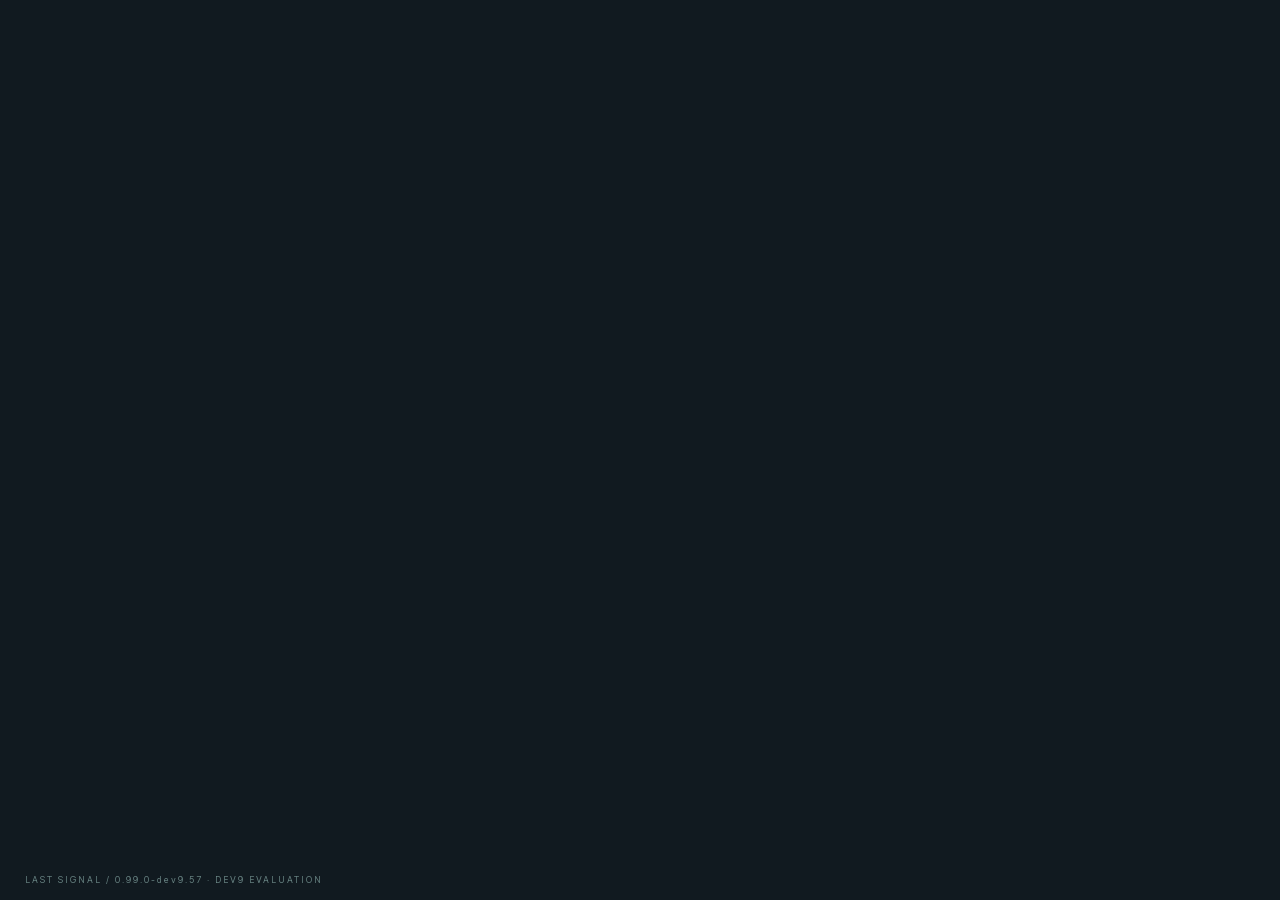
==== index.html @ ddefbc38 "LAST SIGNAL beta 0.99.0-dev9.57 Validated protected runtime only. Includes the reviewed three-card s" ====
<!doctype html>
<html lang="ko">
<head>
  <meta charset="utf-8">
  <link rel="icon" type="image/png" sizes="32x32" href="assets/social/last-signal-favicon-32-v1.png">
  <link rel="icon" type="image/png" sizes="48x48" href="assets/social/last-signal-favicon-48-v1.png">
  <meta name="viewport" content="width=device-width, initial-scale=1">
  <meta http-equiv="Content-Security-Policy" content="default-src 'self'; script-src 'self'; style-src 'self'; img-src 'self' data:; connect-src 'self'; object-src 'none'; base-uri 'none'; form-action 'none'">
  <title>FROZEN BEHAVIOR · NOT RELEASED · 0.99.0-dev9.57 · DEV9 EVALUATION · 마지막 신호 · LAST SIGNAL</title>
  <meta property="og:type" content="website">
  <meta property="og:site_name" content="LAST SIGNAL">
  <meta property="og:title" content="LAST SIGNAL">
  <meta property="og:description" content="Brave the storm. Bring them home. A single-player harbor rescue game.">
  <meta property="og:url" content="https://beta.notoow.com/">
  <meta property="og:image" content="https://beta.notoow.com/assets/social/last-signal-og-v2.png">
  <meta property="og:image:type" content="image/png">
  <meta property="og:image:width" content="1730">
  <meta property="og:image:height" content="909">
  <meta property="og:image:alt" content="LAST SIGNAL — a rescue tug braves stormy seas beneath an orange signal flare.">
  <meta name="twitter:card" content="summary_large_image">
  <meta name="twitter:title" content="LAST SIGNAL">
  <meta name="twitter:description" content="Brave the storm. Bring them home. A single-player harbor rescue game.">
  <meta name="twitter:image" content="https://beta.notoow.com/assets/social/last-signal-og-v2.png">
  <meta name="twitter:image:alt" content="LAST SIGNAL — a rescue tug braves stormy seas beneath an orange signal flare.">
  <link rel="stylesheet" href="src/style.css">
  <link rel="stylesheet" href="src/rescue-style.css">
  <link rel="stylesheet" href="src/rogue-style.css">
  <link rel="stylesheet" href="src/harbor-readiness.css">
  <link rel="stylesheet" href="src/session-ui.css">
  <link rel="stylesheet" href="src/play-hud.css">
  <link rel="stylesheet" href="src/rogue-hud.css">
  <link rel="stylesheet" href="src/mechanic-ui.css">
  <link rel="stylesheet" href="src/rogue-salvage.css">
  <link rel="stylesheet" href="src/mobile-workshop.css">
  <link rel="stylesheet" href="src/crew-interior.css">
  <link rel="stylesheet" href="src/refit-view.css">
<link rel="stylesheet" href="src/optional-supply-disclosure.css"><link rel="stylesheet" href="src/failed-encounter-progress.css"><link rel="stylesheet" href="mobile.css"><link rel="stylesheet" href="beta/support.css"></head>
<body>
  <canvas id="space" aria-label="Last Signal harbor rescue game"></canvas>
  <div id="hud" class="hidden"></div>
  <button id="interiorToggle" hidden></button><div id="voyageStatus" hidden></div>
  <button id="playPause" class="play-pause" hidden></button>
  <main id="panel"></main>
  <div id="rewardNotice" class="reward-notice" role="status" aria-live="polite"></div>
  <div id="toast" role="status"></div>
  <div id="version">LAST SIGNAL / 0.99.0-dev9.57 · DEV9 EVALUATION</div>
  <script type="module" src="runtime/entry1-BJNQWQ2K.js"></script>
<script type="module" src="runtime/entry2-RTDRXFYC.js"></script></body>
</html>
---- src/style.css ----
:root{color-scheme:dark;--bg:#09171c;--ink:#e7eee1;--muted:#92aaa9;--line:#b9d7c52b;--mint:#a7efd3;--gold:#e7b18a;font-family:Pretendard,Malgun Gothic,sans-serif;font-synthesis:none}*{box-sizing:border-box}body{margin:0;overflow:hidden;background:var(--bg);color:var(--ink);user-select:none}button,input,select{font:inherit}button{cursor:pointer;color:var(--ink);background:transparent;border:1px solid var(--line);padding:13px 19px;border-radius:3px;transition:background .15s,border-color .15s,transform .15s}button:hover{background:#b6edd815;border-color:#c2efd880}button:active{transform:translateY(1px)}button:focus-visible,select:focus-visible,input:focus-visible{outline:2px solid var(--gold);outline-offset:4px}button.primary{background:var(--mint);border-color:var(--mint);color:#122c2c;font-weight:700}button.primary:hover{background:#d1ffe7}button.secondary{border-color:#78979066;background:#10272dcc}button.selected{border-color:var(--mint);background:#94f3d418}p{line-height:1.75;color:var(--muted);font-size:15px}h2{font-size:32px;letter-spacing:-1px;font-weight:600;margin:14px 0}h3{font-size:23px;font-weight:600;margin:16px 0}small{line-height:1.6}canvas{position:fixed;inset:0;width:100%;height:100%;z-index:0}#panel{position:relative;z-index:3;width:100vw;height:100vh;pointer-events:none}#panel button,#panel input,#panel select,#panel section{pointer-events:auto}.hidden{display:none!important}.eyebrow{font-size:10px;letter-spacing:2.5px;color:var(--muted);display:flex;align-items:center;gap:10px}.dot{width:6px;height:6px;border-radius:50%;background:var(--mint);display:inline-block;box-shadow:0 0 15px #91ffd588}.edition{font-size:9px;margin-left:20px;color:#e3b594}.menu{position:absolute;left:8vw;top:10vh;width:490px;max-width:47vw}.menu h1{font-size:clamp(66px,7.8vw,118px);line-height:.86;font-weight:800;letter-spacing:-7px;margin:39px 0 0;position:relative}.menu h1 span{color:var(--mint)}.menu h1 i{color:var(--gold);font-style:normal;font-size:.57em;font-weight:300;margin-left:28px;vertical-align:top;display:inline-block;transform:translateY(14px)}.subtitle{font-size:11px;letter-spacing:4px;margin:23px 0 32px;color:#a6c7bf}.menu h2{font-size:22px;margin-bottom:10px}.intro{font-size:14px;margin:0 0 28px}.menu-actions{display:flex;gap:10px;max-width:410px}.menu-actions button{flex:1;text-align:left;font-size:15px;padding:16px 22px}.menu-actions span{float:right}.menu-secondary{display:flex;gap:24px;margin-top:15px}.menu-secondary button{font-size:12px;padding:10px 0;border:none;color:#b5c8c0}.record{display:flex;gap:30px;border-top:1px solid var(--line);margin-top:24px;padding-top:20px;color:#86a19e;font-size:10px}.record b{display:block;color:var(--ink);font-weight:400;font-size:22px;margin-top:6px}.build-note{font-size:10px;color:#627e7f;margin-top:19px}.art-note{position:absolute;right:8vw;bottom:12vh;color:#bcd2c3;font-size:10px;line-height:2;letter-spacing:2px}.art-note span{color:#73918e;font-size:8px}#version{position:fixed;bottom:15px;left:25px;font-size:9px;color:#668180;letter-spacing:2px;z-index:4;pointer-events:none}.overlay{display:flex;align-items:center;justify-content:center;background:#041115ab;backdrop-filter:blur(5px)}.dialog{background:linear-gradient(145deg,#152e33f5,#0a1b22f5);border:1px solid #a5d4bd38;box-shadow:0 30px 120px #020a11a0;width:min(940px,92vw);max-height:91vh;overflow-y:auto;padding:38px 42px;border-radius:5px}.dialog.compact{width:460px}.dialog p{margin:10px 0 25px}.dialog-footer{display:flex;justify-content:space-between;gap:16px;border-top:1px solid var(--line);padding-top:24px;margin-top:25px}.dialog-footer button{min-width:160px}.ship-grid{display:grid;grid-template-columns:repeat(3,1fr);gap:14px;margin:28px 0}.ship{padding:24px 20px;text-align:left}.ship strong{display:block;font-size:22px;margin-bottom:8px}.ship small{font-size:11px;display:block;color:#9fb8b0}.ship-icon{font-size:44px;color:var(--mint);display:block;height:72px;font-weight:200}.mode-row{display:flex;gap:10px}.mode-row button{font-size:13px;flex:1}.micro{font-size:10px!important;line-height:1.6!important;margin:20px 0 0!important;color:#71918c}.stack{display:flex;flex-direction:column;gap:12px}.setting{display:flex;justify-content:space-between;align-items:center;padding:18px 0;border-top:1px solid var(--line);font-size:14px}.setting select{background:#0a2026;border:1px solid var(--line);color:var(--ink);padding:8px 14px}.setting input[type=range]{width:155px;accent-color:var(--mint)}.setting input[type=checkbox]{accent-color:var(--mint);width:18px;height:18px}.guide-diagram{display:flex;align-items:center;gap:20px;color:#8dcbbb;margin:25px 0}.guide-diagram span{border:1px solid #92d7c5;border-radius:50%;width:34px;height:34px;display:grid;place-items:center}.guide-diagram i{color:#406c68}.guide-diagram b{font-size:70px;font-weight:200;margin-left:30px}.manual p{font-size:14px}.manual button{width:160px}.muted{color:#66968b!important}.card-grid{display:grid;grid-template-columns:repeat(3,1fr);gap:18px;margin-top:28px}.card{display:flex;flex-direction:column;text-align:left;padding:23px 22px;min-height:315px;--accent:var(--mint)}.family-frost{--accent:#a4d6f6}.family-salvage{--accent:#e3ca83}.family-weapon{--accent:#f0ac95}.family-motion{--accent:#c5b1ed}.card:hover{border-color:var(--accent);transform:translateY(-4px);background:#aad5bc0c}.card-top{display:flex;justify-content:space-between;width:100%;color:var(--accent);font-size:11px}.card kbd{color:#9bb1a9;border:1px solid #9dbdac44;width:22px;height:22px;display:grid;place-items:center;border-radius:3px}.card-symbol{font-size:46px;height:60px;margin:18px 0 0;color:var(--accent)}.card h3{font-size:21px;color:var(--ink);margin:12px 0}.card p{font-size:12px;line-height:1.8;margin:0 0 24px;flex:1}.rank{font-size:9px;color:var(--muted);width:100%;padding-top:16px;border-top:1px solid var(--line)}.rank span{float:right;color:var(--accent);letter-spacing:2px}.installed{font-size:10px;color:#829f95;line-height:1.9;margin-top:24px}.result{width:650px}.result-score{font-size:74px;color:var(--mint);letter-spacing:-4px;margin:25px 0}.result-score small{font-size:11px;letter-spacing:2px;margin-left:20px;color:#90aaa0}.result-grid{display:grid;grid-template-columns:repeat(4,1fr);gap:15px}.result-grid b{display:block;font-size:26px;font-weight:400}.result-grid span{font-size:10px;color:var(--muted)}#hud{position:fixed;inset:0;z-index:2;pointer-events:none}.hud-top{height:72px;display:flex;align-items:center;gap:30px;padding:12px 32px;border-bottom:1px solid #a3c6b224;background:#0a1a21d9}.hud-brand{font-size:28px;font-weight:800;letter-spacing:-2px;display:flex;align-items:center;gap:18px}.hud-brand span{font-size:10px;letter-spacing:1px;color:#92b4a5;font-weight:400;white-space:nowrap}.meter{width:210px}.meter div{display:flex;justify-content:space-between;font-size:10px;color:var(--muted);margin-bottom:7px}.meter b{color:var(--ink);font-size:11px;font-weight:500}progress{display:block;appearance:none;border:none;width:100%;height:5px;background:#2a3c3e;border-radius:0}progress::-webkit-progress-bar{background:#2a3c3e}progress::-webkit-progress-value{background:#c5d6b4}.energy progress::-webkit-progress-value{background:#8fdfc7}.hud-time{margin-left:auto;font-size:27px;font-variant-numeric:tabular-nums;letter-spacing:2px}.hud-time span{display:block;font-size:8px;letter-spacing:1px;color:var(--muted);text-align:center}.hud-level{width:95px;font-size:13px;letter-spacing:2px}.hud-level progress{margin-top:9px;height:3px}.hud-level progress::-webkit-progress-value{background:#e1b18b}.hud-bottom{position:absolute;bottom:0;height:40px;width:100%;padding:0 30px;display:flex;align-items:center;justify-content:space-between;gap:18px;border-top:1px solid #9bd7c026;background:#0b1a21d9;font-size:9px;color:#95b6aa}.anchor-state b{font-size:17px;color:var(--mint);letter-spacing:5px;vertical-align:middle;margin-right:8px}.anchor-state em{font-style:normal;color:#ebba8e;margin-left:8px}.target-count{margin-left:15px;color:#cdf5d7}.dash-state b{color:#d0ead8;margin-left:12px}.hud-hint{color:#a4bfb3;font-size:10px}.boss-meter{position:absolute;top:84px;left:35%;width:30%;text-align:center}.boss-meter span{font-size:8px;letter-spacing:3px;color:#e7b194}.boss-meter progress{margin-top:7px;height:4px}.boss-meter progress::-webkit-progress-value{background:#edac87}#toast{position:fixed;z-index:10;left:50%;top:19%;transform:translate(-50%,-10px);padding:11px 22px;background:#173032ee;border:1px solid #a6e4bd66;font-size:13px;color:#dcebd3;opacity:0;pointer-events:none;transition:opacity .15s,transform .15s;max-width:90vw;text-align:center}#toast.show{opacity:1;transform:translate(-50%)}@media(max-height:740px){.menu{top:7vh}.menu h1{font-size:83px;margin-top:25px}.subtitle{margin:20px 0}.menu h2{font-size:20px}.intro{margin-bottom:18px}.record{margin-top:16px;padding-top:12px}.dialog{padding:25px 30px}.card{min-height:260px;padding:18px}.card-symbol{height:45px;margin-top:7px}.card p{margin-bottom:12px}.dialog h2{font-size:27px}.ship-grid{margin:18px 0}.ship{padding:16px}.ship-icon{height:55px}.hud-top{gap:20px}}@media(max-width:960px){.menu{max-width:55vw;left:6vw}.menu h1{font-size:76px}.art-note{right:5vw;bottom:10vh;font-size:8px}.hud-top{padding:10px 20px;gap:17px}.meter{width:160px}.hud-brand span{display:none}.hud-bottom{padding:0 18px}.hud-hint{font-size:8px}.card-grid{gap:10px}.dialog{width:94vw}.card{padding:18px}.card h3{font-size:18px}.card p{font-size:11px}}.lesson-toggle{display:flex;align-items:center;gap:10px;margin-top:22px;font-size:12px;color:#b8d1c2}.lesson-toggle input{accent-color:var(--mint);width:17px;height:17px}.skip-lesson{position:absolute;right:30px;top:90px;font-size:11px;background:#0f282deb}.active-combos{display:flex;gap:10px;flex-wrap:wrap;margin-top:16px}.active-combos span,.combo-unlock{color:#ead79e;font-size:10px;border:1px solid #d9c18455;border-radius:3px;padding:7px 10px}.combo-unlock{margin-bottom:13px}.guide-combos{display:grid;grid-template-columns:repeat(3,1fr);gap:20px;border-top:1px solid var(--line);padding-top:10px;margin-bottom:15px}.guide-combos p{font-size:11px}.guide-combos b{color:#dfcca0}.boss-meter small{display:block;color:#aebdae;font-size:9px;margin-top:4px}.boss-meter{top:78px}.seed-setting{display:flex;align-items:center;justify-content:space-between;margin-top:19px;color:#8daea3;font-size:11px}.seed-setting input{width:180px;background:#0a2026;border:1px solid var(--line);padding:7px 10px;color:#cce8d9;font-size:12px}
---- src/rescue-style.css ----
@font-face{font-family:Pretendard;src:url(../assets/fonts/PretendardVariable.woff2) format("woff2");font-weight:100 900;font-style:normal;font-display:swap}:root{--bg:#102124;--ink:#e9dfc6;--muted:#a4b1a2;--line:#cbbd8c30;--mint:#d9ba7c;--gold:#d8b071}body{background:#102124}button.primary{background:#d6b779;border-color:#d6b779;color:#26322c}button.primary:hover{background:#ead29f}button.selected{border-color:#dfc288;background:#c9b07816}.dot{background:#dab876;box-shadow:0 0 15px #ddb47055}.dialog{background:linear-gradient(145deg,#283e3beb,#152a2bed);border-color:#b6ad884c}.overlay{background:#0a171bb3;backdrop-filter:blur(4px)}.harbor-menu{position:absolute;left:7.5vw;top:8vh;width:560px;max-width:47vw}.harbor-title{font-size:clamp(52px,6.3vw,94px);font-weight:650;letter-spacing:-5px;margin:39px 0 3px;line-height:1.12;color:#e8ddbd}.harbor-english{font-size:10px;letter-spacing:5px;color:#b5ae8d;margin:17px 0 35px}.harbor-menu h2{font-size:25px;line-height:1.6;margin:0 0 14px;font-weight:450;letter-spacing:-.5px}.harbor-intro{font-size:13px;line-height:1.9;color:#a1b0a1;margin-bottom:27px}.harbor-menu .menu-actions{max-width:450px}.harbor-menu .menu-secondary{gap:26px}.cabin-crew{border-top:1px solid var(--line);padding-top:21px;margin-top:20px;max-width:480px}.cabin-crew .eyebrow{font-size:9px}.empty-seat{font-size:12px;color:#8c9d8d;margin-top:17px}.crew-row{display:flex;align-items:center;gap:15px;margin-top:16px}.crew-row strong{display:block;font-size:15px;font-weight:500}.crew-row span:not(.crew-portrait){display:block;font-size:10px;color:#a4b29f;margin-top:6px}.crew-portrait{position:relative;display:block;flex:0 0 48px;width:48px;height:58px;overflow:hidden;background:linear-gradient(135deg,#9e9c7d40,#253a33);border:1px solid #a9a07866;border-radius:2px}.crew-portrait i{position:absolute;left:17px;top:9px;width:15px;height:17px;border-radius:45% 45% 40% 40%;background:#c9b88d}.crew-portrait b{position:absolute;left:9px;top:29px;width:34px;height:40px;border-radius:40% 40% 0 0;background:#a3915f;transform:rotate(-6deg)}.crew-portrait.operator b{background:#68766a}.crew-portrait.operator i:before{content:"";position:absolute;width:19px;height:5px;background:#4b625a;left:-2px;top:0}.crew-portrait.engineer i:before{content:"";position:absolute;width:18px;height:6px;background:#c7a056;left:-2px;top:-3px;border-radius:50% 50% 0 0}.harbor-map-note{position:absolute;right:8vw;bottom:8vh;display:flex;gap:20px;align-items:center;color:#c9c2a5}.harbor-map-note>b{font-size:70px;font-weight:300;opacity:.65;line-height:1}.harbor-map-note span{font-size:10px;line-height:2;letter-spacing:1.5px}.harbor-map-note em{font-size:8px;color:#b29b75;font-style:normal}.next-call{border-left:2px solid #bea063;padding:4px 0 4px 17px;margin-top:25px}.next-call span{font-size:9px;display:block;color:#a9ac90;letter-spacing:2px;margin-bottom:8px}.next-call b{font-size:15px;font-weight:500;color:#e1d4af}.rescue-brief{width:890px}.rescue-choices{display:grid;grid-template-columns:repeat(2,1fr);gap:19px;margin:26px 0}.rescue-choice{display:flex;text-align:left;gap:20px;padding:24px;min-height:220px}.rescue-choice .crew-portrait{width:70px;height:88px;flex-basis:70px;transform:scale(1.1);transform-origin:top left;margin-right:4px}.rescue-choice .crew-portrait i{left:24px;top:15px;width:20px;height:24px}.rescue-choice .crew-portrait b{left:11px;top:45px;width:48px;height:58px}.rescue-choice small{color:#bcb18c;font-size:10px}.rescue-choice h3{font-size:27px;margin:11px 0 13px}.rescue-choice span:not(.crew-portrait){font-size:11px;color:#c4c6ab}.rescue-choice p{font-size:12px;line-height:1.85;margin:12px 0 0}.refuge-note{font-size:12px!important;color:#9db09d!important}.record-mission{grid-column:1/-1;border:1px solid var(--line);padding:22px}.debrief{width:750px}.return-person{display:flex;gap:24px;margin:26px 0}.return-person .crew-portrait{transform:scale(1.3);transform-origin:top left;margin-right:15px;margin-top:10px}.return-person h3{margin:0 0 20px;font-size:20px}.return-person .testimony{font-size:22px;font-weight:400;line-height:1.8;color:#e3d7b6}.return-person p:not(.testimony){font-size:12px;color:#a5b5a1}.log-clue{padding:18px;border:1px solid var(--line);font-size:13px}.log-clue p{font-size:14px;margin-bottom:0}.manual-number{color:#d5b779;margin-right:10px}.harbor-top{background:#112b2ce8;border-color:#b7b38833}.hud-brand{color:#e1d5b1}.hud-brand span{max-width:260px;letter-spacing:0}.energy progress::-webkit-progress-value{background:#c7b77c}.meter progress::-webkit-progress-value{background:#afb99d}.hud-bottom{background:#122b2de8;border-color:#b9b18433;height:43px}.anchor-state b{color:#d9c58f}.hud-hint{font-size:11px;color:#d4ceb0}.mission-objective{position:absolute;top:84px;left:50%;transform:translate(-50%);text-align:center;padding:9px 19px;background:#132e2fd9;border:1px solid #bbb68d38;color:#e3d5aa;font-size:13px;white-space:nowrap}.mission-objective span{color:#bba873;margin-right:10px;font-size:10px}.passenger-status{position:absolute;right:24px;top:138px;display:flex;flex-direction:column;align-items:flex-end;gap:8px}.passenger-status span{padding:7px 10px;border-left:2px solid #b7a474;background:#17332ec9;color:#cfcaac;font-size:10px}.passenger-status .shelter{color:#8b9f90;border-color:#718779}.passenger-status .aboard{border-color:#ded6a0;color:#e7d9b6}.radio-panel{position:absolute;left:30px;top:137px;max-width:395px;background:#10272bea;border-left:2px solid #c5a568;padding:14px 18px;color:#d0bd91;box-shadow:0 10px 30px #10222522}.radio-panel>div{display:flex;justify-content:space-between;gap:30px;font-size:8px;letter-spacing:1px;color:#9fa991}.radio-panel b{font-size:11px;color:#dfcba0;letter-spacing:0;font-weight:400}.radio-panel p{font-size:13px;line-height:1.9;color:#dfd5b7;margin:10px 0 0}.hud-time{color:#e0d2ac}.hud-time span{color:#a4b09d}.dash-state b{color:#d1c193}#toast{background:#263b36f2;border-color:#c4b98266;color:#e1d5b3}@media(max-height:760px){.harbor-menu{top:6vh}.harbor-title{font-size:67px;margin-top:26px}.harbor-english{margin:12px 0 24px}.harbor-menu h2{font-size:21px}.harbor-intro{font-size:12px;margin-bottom:18px}.cabin-crew{margin-top:13px;padding-top:13px}.next-call{margin-top:18px}.rescue-choice{min-height:185px;padding:20px}.rescue-choice h3{font-size:24px}.return-person .testimony{font-size:19px}.harbor-map-note>b{font-size:50px}}@media(max-width:1050px){.harbor-menu{left:5vw;max-width:51vw}.harbor-title{font-size:62px}.harbor-intro{font-size:11px}.harbor-menu h2{font-size:19px}.rescue-choice{gap:16px;padding:16px}.rescue-choice .crew-portrait{display:none}.radio-panel{max-width:280px;left:20px}.radio-panel p{font-size:11px}.mission-objective{font-size:11px;max-width:74vw;white-space:normal}.hud-hint{font-size:9px}.hud-brand span{max-width:145px;font-size:8px}.harbor-map-note{right:5vw;bottom:11vh}}.harbor-menu{max-height:calc(100vh - 90px);overflow-y:auto;padding-right:16px;padding-bottom:24px;scrollbar-width:thin;scrollbar-color:#9d997b #193332;overscroll-behavior:contain}@media(max-height:760px){.harbor-menu{max-height:calc(94vh - 42px)}.harbor-menu .crew-row{margin-top:10px}.harbor-menu .next-call{margin-bottom:14px}}.log-entry{border-top:1px solid var(--line);padding-top:15px}.log-entry small{color:#b4a881}.log-entry p{color:#dfd5b7}.chapter-crew{display:flex;gap:30px}.hud-hint{max-width:68%;text-align:center}.tow-objective{max-width:80vw;white-space:normal}.tow-power-note{padding:18px;border:1px solid #c6aa6570;background:#b59b5720;color:#e0c898!important}.tow-tension{max-width:170px}@media(max-width:1100px){.tow-tension{display:none}.tow-objective{max-width:86vw;font-size:11px}}.hud-hint{font-size:12px;line-height:1.4}@media(max-width:1050px){.hud-bottom{height:56px}.hud-hint{font-size:11px}.radio-panel p{font-size:12px}}.tow-footer{height:74px;padding:8px 24px;gap:16px}.tow-footer .anchor-state{min-width:135px}.tow-footer .anchor-state small{display:block;margin-top:5px;font-size:11px;color:#d5c699}.tow-footer .hud-hint{flex:1;max-width:48%;font-size:12px;line-height:1.4}.tow-action{min-width:195px;max-width:220px;font-size:13px;text-align:right;color:#eee0b8}.dock-feedback{position:absolute;bottom:88px;left:50%;transform:translate(-50%);display:flex;gap:16px;padding:12px 18px;max-width:90vw;background:#152f2eef;border:1px solid #caba8960;font-size:13px;white-space:nowrap}.dock-feedback .met{color:#c6dfba}.dock-feedback .unmet{color:#e3ba81}@media(max-width:1100px){.tow-tension{display:block;max-width:110px;min-width:85px}.tow-footer .hud-hint{font-size:11px}.tow-action{font-size:12px;min-width:155px;max-width:175px}.dock-feedback{font-size:12px;gap:12px}.harbor-top .hud-brand span{display:none}.harbor-top .meter{max-width:150px}}.tow-arrival{background:none;backdrop-filter:none}.tow-arrival .arrival-note{position:absolute;left:24px;top:110px;width:320px;max-height:calc(100vh - 140px);padding:24px;background:#17322ded;box-shadow:0 15px 50px #10282266}.arrival-note h2{font-size:26px;line-height:1.35;white-space:pre-line}.arrival-note .log-clue{padding:12px}.arrival-note p{font-size:13px}.arrival-note .dialog-footer{display:grid;grid-template-columns:1fr;gap:10px}.arrival-hud{position:absolute;top:24px;left:50%;transform:translate(-50%);padding:12px 20px;border:1px solid #d5c49455;background:#19392dda;color:#dfddba;font-size:15px}@media(max-width:1050px){.tow-arrival .arrival-note{left:16px;top:90px;width:280px;padding:20px}.arrival-note h2{font-size:23px}.arrival-hud{top:16px;font-size:13px;white-space:nowrap}}.net-intro{border-left:2px solid #d4b978;padding:10px 14px;background:#baa77512;font-size:13px!important;color:#e1d2ae!important}.rescue-footer{height:68px;gap:18px;padding:8px 24px}.rescue-footer .anchor-state{min-width:170px}.rescue-footer .hud-hint{max-width:55%;flex:1}.context-action{min-width:170px;max-width:230px;text-align:right;color:#e2d5ae;font-size:12px;line-height:1.4}.rescue-footer .anchor-state em{margin-left:8px}@media(max-width:1050px){.rescue-footer .anchor-state{min-width:130px}.rescue-footer .hud-hint{font-size:11px}.context-action{min-width:145px;font-size:11px}.rescue-footer{height:78px;gap:12px}}.net-clock{margin-top:3px;line-height:1.2}.net-clock strong{display:block;color:#eddfb9;font-size:14px;font-variant-numeric:tabular-nums}.net-clock small{display:block;margin-top:3px;font-size:10px;color:#bbb89c}.net-clock.urgent strong{color:#ffd8b0;background:#713d28;padding:2px 5px;border-left:3px solid #ffe1b3}.tow-footer .anchor-state small{margin-top:3px}.tow-footer .net-clock strong{font-size:12px}@media(max-width:1050px){.rescue-footer .anchor-state{min-width:160px}.rescue-footer .net-clock strong{font-size:13px}.tow-footer .anchor-state{min-width:155px}}.mission-board{width:900px;max-height:88vh;overflow-y:auto}.mission-list{display:grid;gap:14px;margin:22px 0}.mission-card{display:grid;grid-template-columns:1fr 140px;gap:20px;padding:20px;border:1px solid #b6ae7855;background:#102e2a55}.mission-card.complete{border-left:3px solid #bace9e}.mission-card small{color:#c8b780;font-size:11px}.mission-card h3{font-size:23px;margin:9px 0}.mission-card p{font-size:12px;line-height:1.6;margin:8px 0}.mission-card button{align-self:center;white-space:normal}.record-line{font-size:11px;color:#bcccad;margin-top:13px}.mission-card button:disabled{opacity:.4;cursor:default}@media(max-width:1050px){.mission-card{grid-template-columns:1fr 130px;padding:15px}.mission-card h3{font-size:20px}.mission-board{max-height:84vh}}.tow-action .rigging{display:block;font-size:11px;line-height:1.4;color:#bfcba8;margin-top:5px}.harbor-menu .menu-actions{flex-wrap:wrap}.harbor-menu{max-height:88vh;overflow-y:auto;padding-right:8px}.crew-portrait img{width:100%;height:100%;object-fit:cover;display:block}.crew-portrait{border-radius:6px}.rescue-choice .crew-portrait{transform:none;width:86px;height:108px;flex-basis:86px}.return-person .crew-portrait{transform:none;width:110px;height:136px;flex-basis:110px;margin-right:0}.memory-summary{margin:16px 0 8px;max-width:450px}.memory-summary>span{display:flex;justify-content:space-between;color:#b9c6aa;font-size:11px;margin-bottom:7px}.memory-summary b{color:#efcf8e}.memory-summary progress{display:block;width:100%;height:5px;border:0;background:#182e2d}.memory-summary progress::-webkit-progress-bar{background:#182e2d}.memory-summary progress::-webkit-progress-value{background:#d9b778}.memory-album{width:1000px;max-height:88vh;overflow-y:auto}.memory-album>p{font-size:13px}.memory-grid{display:grid;grid-template-columns:repeat(3,minmax(0,1fr));gap:16px;margin-top:24px}.memory-card{overflow:hidden;border:1px solid #b6ad7855;border-radius:7px;background:#102a29}.memory-card>img,.memory-sealed{display:block;width:100%;height:150px;object-fit:cover}.memory-card>div:not(.memory-sealed){padding:15px}.memory-card small{font-size:10px;color:#d2bd83}.memory-card h3{font-size:17px;line-height:1.4;margin:8px 0}.memory-card p{font-size:12px;line-height:1.6;margin:0}.memory-sealed{display:grid;place-items:center;font-size:40px;color:#7d9180;background:radial-gradient(ellipse,#38534b,#172e2c)}.memory-card.locked{border-style:dashed}.memory-card.locked h3{color:#b4bca6}.clean-seal{display:block;color:#d2ddb1;font-size:11px;margin-top:9px}.reward-reveal{display:flex;gap:14px;align-items:center;padding:12px;margin:18px 0;border:1px solid #dfbd7866;background:#d5b97812;border-radius:6px;animation:reward-arrive .4s ease-out}.reward-reveal>img{width:130px;height:95px;object-fit:cover;border-radius:4px}.reward-reveal>div{display:flex;flex-direction:column;gap:7px}.reward-reveal small{color:#e2bf78;font-size:11px}.reward-reveal strong{font-size:16px}.reward-reveal span{font-size:11px;line-height:1.5;color:#bbc6a8}.arrival-note .reward-reveal{display:block;padding:0;overflow:hidden}.arrival-note .reward-reveal>img{width:100%;height:100px;border-radius:0}.arrival-note .reward-reveal>div{padding:12px}.debrief{max-height:88vh;overflow-y:auto}.tow-arrival .arrival-note{overflow-y:auto}.harbor-menu .menu-secondary{gap:12px;flex-wrap:wrap}.reward-notice{position:absolute;right:22px;bottom:155px;z-index:4;pointer-events:none;display:flex;gap:12px;align-items:center;max-width:290px;padding:14px 18px;border:1px solid #d5bc7b80;border-radius:5px;background:#193c36f2;box-shadow:0 5px 22px #061d2055;opacity:0;transform:translateY(8px);transition:opacity .18s,transform .18s}.reward-notice.show{opacity:1;transform:translateY(0)}.reward-notice>span{font-size:27px;color:#e4c37f}.reward-notice small{display:block;font-size:10px;color:#b6c6a6;margin-bottom:5px}.reward-notice strong{font-size:14px;color:#f0ddb0}@keyframes reward-arrive{0%{opacity:0;transform:translateY(8px)}to{opacity:1;transform:none}}.reduce-motion .reward-reveal{animation:none}.reduce-motion .reward-notice{transition:none;transform:none}@media(prefers-reduced-motion:reduce){.reward-reveal{animation:none}.reward-notice{transition:none;transform:none}}@media(max-width:1050px){.rescue-choice .crew-portrait{display:block;width:58px;height:76px;flex-basis:58px}.rescue-choice{gap:12px}.memory-grid{grid-template-columns:repeat(2,minmax(0,1fr))}.memory-card>img,.memory-sealed{height:135px}.memory-album{max-height:86vh}.reward-notice{max-width:250px;bottom:160px;right:16px}.reward-notice strong{font-size:12px}.reward-reveal>img{width:100px;height:85px}}.tow-arrival .arrival-note{width:350px}.arrival-note .reward-reveal{display:flex;gap:0}.arrival-note .reward-reveal>img{width:100px;height:130px;flex:0 0 100px}.arrival-note .reward-reveal>div{padding:10px}.arrival-note .reward-reveal strong{font-size:14px}.arrival-record summary{cursor:pointer;color:#e5d3a5;font-size:13px}.arrival-note .dialog-footer{position:sticky;bottom:-20px;padding:10px 0 0;background:#17322d;z-index:1}.memory-card[data-memory=engineer]>img,.memory-card[data-memory=operator]>img{object-position:50% 25%}.memory-open{font-size:11px;padding:8px 12px;margin-top:12px}.memory-detail{width:900px;max-height:90vh;overflow-y:auto}.memory-detail>img{display:block;width:100%;height:52vh;object-fit:contain;background:#102727}.memory-detail h2{margin-bottom:16px}.mastery-record{margin-top:12px}.mastery-stamps{display:flex;flex-wrap:wrap;gap:6px;margin:8px 0}.mastery-stamp{font-size:12px;border:1px solid #677b7c;border-radius:5px;padding:5px 8px;color:#b6c6c5}.mastery-stamp.earned{color:#ead397;border-color:#b49c60;background:#b49c6018}.mastery-reveal{border-left:3px solid #d3b776;padding:8px 12px;margin:12px 0;background:#d3b77612}.mastery-reveal small{color:#d3b776}.mastery-reveal p{margin:5px 0;font-size:14px}.mastery-help{font-size:12px;color:#baccc9}.mastery-help summary{cursor:pointer;padding:6px 0}.mastery-help ul{padding-left:18px;line-height:1.65}.route-plan{margin:12px 0;border:1px solid #547873;padding:12px 16px;border-radius:6px}.route-plan summary{cursor:pointer;color:#dfc589;font-weight:650}.route-plan article{padding:12px 0;border-bottom:1px solid #ffffff15}.route-plan article:last-child{border:0}.route-plan strong{color:#d8dfca;font-size:14px}.route-plan p{font-size:13px;margin:7px 0}.route-plan small{color:#d4b879}.mission-story{margin:16px 0;border-top:1px solid #55736b;padding-top:14px}.mission-story summary{cursor:pointer;color:#dfc589}.mission-story img{display:block;width:100%;height:auto;margin-top:14px;border-radius:5px}.mission-story p{font-size:14px;line-height:1.8}.mission-story small{display:block;font-size:11px;color:#acbdb8;line-height:1.6}.visually-hidden{position:absolute;width:1px;height:1px;padding:0;margin:-1px;overflow:hidden;clip-path:inset(50%);white-space:nowrap;border:0}.title-mark{position:absolute;left:50%;top:12vh;transform:translate(-50%);width:max-content;max-width:90vw;text-align:center;color:#e3dfd1;text-shadow:0 3px 24px #0a233c99;pointer-events:none}.title-mark>span{display:block;font-size:11px;letter-spacing:7px;margin-bottom:16px;opacity:.75}.title-mark>div{font-size:clamp(58px,6.8vw,106px);line-height:1.1;font-weight:400;letter-spacing:-6px;word-spacing:8px}.title-navigation{left:9vw;top:auto;bottom:12vh;width:390px;max-width:42vw;max-height:52vh;padding:10px 28px 10px 0;overflow-y:auto;scrollbar-width:thin;background:none}.title-choices{display:flex;align-items:flex-start;flex-direction:column;gap:10px}.title-choices>button{position:relative;border:0;border-radius:0;background:none;padding:6px 0 6px 25px;text-align:left;font-size:20px;font-weight:450;color:#bec9cd;text-shadow:0 2px 8px #031a2c;transition:color .18s,transform .18s}.title-choices>button:before{content:"";position:absolute;left:0;top:50%;width:13px;height:1px;background:currentColor;opacity:0;transform:translate(-5px);transition:opacity .18s,transform .18s}.title-choices>button:hover,.title-choices>button:focus-visible{color:#fff3ce;background:none;transform:translate(5px)}.title-choices>button:hover:before,.title-choices>button:focus-visible:before{opacity:1;transform:none}.title-choices>button:first-child{font-size:25px;color:#f2e9d4;margin-bottom:10px}.title-choices>button:focus-visible{outline:1px solid #dbd2b399;outline-offset:7px}.scene-radio{position:absolute;right:16vw;bottom:27vh;border:0;background:none;padding:10px 12px;color:#e0d4b7;font-size:11px;text-shadow:0 2px 5px #092334;opacity:.4;transition:opacity .2s}.scene-radio:hover,.scene-radio:focus-visible{opacity:1;background:none;border:0}.radio-spark{display:inline-block;width:4px;height:4px;background:#f7db98;box-shadow:0 0 13px 5px #e7bc6355;border-radius:50%;margin-right:8px}.scene-subtitle{position:absolute;bottom:5vh;left:50%;transform:translate(-50%);width:620px;max-width:84vw;font-size:14px;line-height:1.9;text-align:center;white-space:pre-line;color:#f0e7d2;text-shadow:0 2px 5px #000,0 0 15px #03111e;pointer-events:none}.scene-subtitle[hidden]{display:none}.reduce-motion .title-choices>button{transition:none}.reduce-motion .title-choices>button:hover,.reduce-motion .title-choices>button:focus-visible{transform:none}@media(prefers-reduced-motion:reduce){.title-choices>button,.title-choices>button:before{transition:none}.title-choices>button:hover,.title-choices>button:focus-visible{transform:none}}@media(max-height:760px){.title-mark{top:10vh}.title-mark>div{font-size:65px;letter-spacing:-4px}.title-mark>span{font-size:9px;margin-bottom:12px}.title-navigation{bottom:10vh;max-height:52vh}.title-choices{gap:6px}.title-choices>button{font-size:17px}.title-choices>button:first-child{font-size:22px;margin-bottom:7px}.scene-subtitle{font-size:12px;bottom:3vh}.scene-radio{bottom:28vh}}@media(max-width:700px){.title-mark{top:13vh}.title-mark>div{font-size:49px;letter-spacing:-3px}.title-mark>span{font-size:8px;letter-spacing:3px}.title-navigation{left:7vw;max-width:80vw}.scene-radio{right:5vw}.scene-subtitle{bottom:2vh;font-size:11px}}#interiorToggle{position:fixed;z-index:12;right:24px;top:148px;padding:9px 16px;background:#182b2d;color:#ead9b3;border:1px solid #a48c61}#voyageStatus{position:fixed;z-index:11;right:24px;top:193px;max-width:65vw;font-size:12px;background:#102427e8;color:#d4d9cf;padding:7px 10px;pointer-events:none}#interiorToggle[hidden],#voyageStatus[hidden]{display:none}.interior{width:min(1000px,94vw);max-height:94vh;overflow:auto}.interior h2{margin:5px 0 12px}.ship-section{padding:6px 22px 0;--paint:#426b64}.paint-harbor{--paint:#426b64}.paint-ochre{--paint:#b18a49}.paint-red{--paint:#96564a}.ship-deck{display:flex;justify-content:flex-end;padding-right:5%;height:112px}.ship-deck .ship-room{width:26%;background:#495751;border:6px solid #ac9c7c;border-bottom:0}.ship-hull{display:grid;grid-template-columns:1.1fr 1fr 1fr;border:12px solid var(--paint);border-top-width:7px;overflow:hidden;border-radius:8px 15px 60px 65px;background:#182c2b;height:185px;box-shadow:0 8px #111e20}.ship-room{position:relative;border-right:6px solid #6e7060;padding:10px 14px;background:repeating-linear-gradient(90deg,#3b443b 0 47px,#424b41 48px 50px);overflow:hidden}.ship-room h3{position:relative;z-index:2;font-size:13px;margin:0;color:#efe1bd;font-weight:500}.ship-room small{position:absolute;bottom:8px;left:10px;right:10px;font-size:10px;color:#bfcec5}.room-art{height:57px;font-size:42px;color:#b5a17a;letter-spacing:10px;opacity:.85}.room-art svg{width:100%;height:100%;stroke:#baac87;fill:#243c3c;stroke-width:2}.wheelhouse .room-art{position:absolute;right:16px;bottom:5px;width:54px}.hull-keel{text-align:center;color:#b4a47e;font-size:10px;letter-spacing:6px;padding:15px}.room-crew{position:relative;z-index:3;display:flex;gap:18px}.section-person{display:inline-flex;flex-direction:column;align-items:center;font-size:10px;color:#eee1c2}.section-person i{display:block;width:15px;height:20px;background:#d59e57;border-radius:5px 5px 1px 1px;position:relative;margin-top:7px;margin-bottom:3px;border-bottom:6px solid #263633}.section-person i:before{content:"";position:absolute;left:4px;top:-7px;width:8px;height:8px;background:#d5b28a;border-radius:50%}.section-person.operator i{background:#89a99a}.flood-surface{position:absolute;left:0;right:0;bottom:0;background:#3d99ad80;border-top:2px solid #9ec5c5;pointer-events:none}.flood-0{height:0;border:0}.flood-1{height:25%}.flood-2{height:50%}.flood-3{height:75%}.flood-4{height:100%}.ship-readings{display:flex;flex-wrap:wrap;gap:16px;border-block:1px solid #697b6d;padding:12px 0;font-size:13px}.ship-readings b{color:#e5c58e;margin-left:6px}.crew-orders{display:flex;gap:30px;margin:14px 0}.crew-orders label{display:flex;align-items:center;gap:15px}.crew-orders select,.voyage-refit select{background:#193332;color:#edb;padding:8px;border:1px solid #6e8272}.interior .micro{font-size:12px;line-height:1.6;margin:8px 0}.interior>p{font-size:12px}.equipment-offers{display:flex;flex-direction:column;gap:10px;margin:18px 0}.equipment-offers button{text-align:left;padding:16px;border-radius:0;border-color:#647568}.equipment-offers strong,.equipment-offers span{display:block}.equipment-offers span{font-size:13px;margin-top:6px;line-height:1.5;font-weight:400;color:#bdc7bc}.paint-preview{background:var(--paint);height:110px;border-radius:15px 15px 75px 45px;border:7px solid #b7a17d;margin:25px 0;display:grid;place-items:center;color:#ece1c6;font-size:35px}.stack [aria-pressed=true]{border-color:#e6c887;color:#ffe3ab}#panel.overlay:has(.interior){z-index:20}.title-navigation{max-height:56vh}.title-choices{gap:5px}.title-choices>button{font-size:18px}.title-choices>button:first-child{margin-bottom:5px}@media(max-height:760px){.interior{padding:18px 24px}.ship-deck{height:85px}.ship-hull{height:145px}.room-art{height:43px}.interior h2{font-size:24px}.ship-readings{padding:8px 0}.crew-orders{margin:8px 0}.title-choices{gap:2px}.title-choices>button{font-size:16px;padding-block:4px}}.interior .micro{color:#bdc8ba}.room-modules{position:absolute;right:8px;bottom:10px;z-index:3;display:flex;gap:4px;flex-direction:column;align-items:flex-end}.room-modules span{font-size:10px;color:#f2ddb4;background:#1b3331;border:1px solid #8e9278;padding:3px 5px}.illustrated-section{padding:0;background:radial-gradient(ellipse at 55% 65%,#50463355,transparent 70%)}.ship-scene{display:block;width:100%;height:min(48vh,480px);overflow:hidden}.ship-scene .ship-room{border:0;background:none;padding:0}.ship-scene text{font:500 20px Pretendard;fill:#f0dfb7;text-anchor:middle;paint-order:stroke;stroke:#101c1e;stroke-width:5px;stroke-linejoin:round}.ship-scene .section-person text{font-size:18px}.ship-scene .paint-band{fill:var(--paint);opacity:.6;mix-blend-mode:color}.bilge-water{fill:#509ba47a;stroke:#9cc6c4;stroke-width:2}.interior{width:min(1180px,96vw);background:#142223ed}.interior h2{font-size:25px}.interior .ship-readings{margin-top:0}.interior .crew-orders{margin:10px 0}.paint-preview{background:transparent url(../assets/art/menu-tug-v1.png) center/contain no-repeat;border:0;border-radius:0;height:180px}.paint-preview span{background:var(--paint);font-size:13px;padding:5px 10px;border:1px solid #d4c49a;align-self:end}@media(max-height:760px){.ship-scene{height:285px}.interior{padding:14px 24px}.interior h2{margin-bottom:0}.interior .ship-readings{gap:12px}.interior .micro{font-size:11px}.interior>p{margin:7px 0}.interior #interiorBack{padding:9px 15px}}.ship-scene text{font-size:28px}.ship-scene .section-person text{font-size:25px}.equipment-offers{display:grid;grid-template-columns:repeat(auto-fit,minmax(190px,1fr))}.equipment-art{display:block;width:100%;height:115px;margin-bottom:8px}.equipment-offers button{padding:12px}.equipment-offers span{font-size:12px}.voyage-refit .micro{color:#bdc8ba}.equipment-art{width:115px;height:115px;margin-inline:auto;overflow:hidden}.departure-desk,.paint-shop{--menu-paper:#ddd7c5;--menu-ink:#27342f;--menu-secondary:#536057;font-variant-numeric:tabular-nums}.dialog.departure-desk{width:min(1220px,95vw);height:min(850px,92vh);max-height:92vh;display:flex;flex-direction:column;overflow:hidden;padding:0;border:1px solid #687268;border-radius:0;background:#23342e;box-shadow:0 18px 55px #0007}.departure-heading{display:flex;align-items:baseline;justify-content:space-between;gap:20px;padding:20px 28px 16px;border-bottom:1px solid #758176;background:#20372f}.departure-heading h2{font-size:28px;font-weight:700;letter-spacing:-.02em;line-height:1.2;margin:0;color:#f1ecdd}.departure-heading>span{font-size:14px;color:#bac5b8;letter-spacing:0}.departure-body{display:grid;grid-template-columns:270px minmax(0,1fr);flex:1;min-height:0}.departure-index{padding:16px 0;overflow:auto;border-right:1px solid #758176;background:#273d34}.departure-index button{width:100%;display:flex;align-items:baseline;gap:14px;border:0;border-left:4px solid transparent;border-radius:0;padding:19px 22px;text-align:left;color:#c6cfc3;background:transparent;transition:background .12s}.departure-index button strong{display:block;font-size:18px;line-height:1.4;font-weight:600}.departure-index button small{display:block;font-size:14px;line-height:1.45;margin-top:6px;color:inherit}.departure-number{font-size:14px;font-weight:500;opacity:.8}.departure-index button:hover:not(:disabled){background:#ffffff0d}.departure-index button[aria-pressed=true]{background:#ddd7c5;border-left-color:#af5939;color:#27342f}.departure-index button:disabled{color:#8b9b90;cursor:not-allowed}.departure-index-note{padding:8px 26px;margin:12px 0!important;color:#afbeb1;font-size:14px;line-height:1.5}.departure-file{min-width:0;overflow-y:auto;background:var(--menu-paper);color:var(--menu-ink);scrollbar-color:#7d8a79 #ddd7c5}.departure-hero{display:flex;align-items:center;gap:24px;padding:24px 30px 18px;border-bottom:1px solid #acae99}.departure-hero img{width:136px;height:96px;object-fit:cover;filter:saturate(.65);flex-shrink:0}.departure-hero small{font-size:14px;font-weight:500;color:#536057}.departure-hero h3{font-size:22px;font-weight:650;line-height:1.3;letter-spacing:-.02em;margin:9px 0 0;color:#24352d}.departure-reading{padding:20px 30px 28px}.departure-reading p{font-size:16px;line-height:1.6;margin:0 0 18px;color:#303c33}.departure-reading .departure-condition{border-left:3px solid #9c543b;padding-left:15px;color:#624432}.departure-reading details{border:0;border-top:1px solid #adb19d;border-radius:0;padding:14px 0;margin:0}.departure-reading summary{font-size:16px;font-weight:600;line-height:1.45;color:#2d4d3d;cursor:pointer}.departure-reading .route-plan article{border-bottom:1px solid #b8baa6;padding:14px 0}.departure-reading .route-plan strong{font-size:16px;color:#2d4d3d}.departure-reading .route-plan p{font-size:16px;line-height:1.6;margin:7px 0}.departure-reading .route-plan small,.departure-reading .mission-story small{font-size:14px;color:#66533a}.departure-reading .mastery-record{margin-top:14px}.departure-reading .mastery-record small,.departure-reading .mastery-stamp{color:#3d5744;font-size:14px}.departure-reading .mastery-stamp{border-color:#83977d;background:none}.departure-reading .mastery-stamp.earned{border-color:#466c50;background:#466c5014}.departure-reading .mastery-help li{font-size:14px;color:#374a3e}.departure-reading .micro{font-size:14px!important;color:#536057!important}.departure-reading .mission-story img{border-radius:0}.departure-footer{display:flex;align-items:center;gap:24px;padding:16px 26px;border-top:1px solid #758176;background:#20372f;flex-shrink:0}.departure-footer button{font-size:18px;font-weight:600;line-height:1.3;min-height:46px;border-radius:0;padding:10px 20px}.departure-footer #back{border:0;color:#dce4d7;background:none}.departure-footer #towBegin{margin-left:auto;background:#bd6846;border:1px solid #d88964;color:#fff5e5;max-width:45%}.departure-footer #towBegin:hover{background:#d17a52}.departure-crew{display:flex;gap:18px}.departure-crew>div{display:flex;align-items:center;gap:8px;font-size:14px;color:#e6e7d8}.departure-crew .crew-portrait{width:34px;height:40px;flex-basis:34px;border:0;border-radius:0}.departure-crew .crew-portrait img{width:100%;height:100%;object-fit:cover}.departure-desk button:focus-visible,.departure-desk summary:focus-visible,.paint-shop button:focus-visible{outline:3px solid #d59354;outline-offset:-3px}.dialog.paint-shop{width:min(1100px,95vw);max-height:92vh;overflow:auto;padding:28px 32px;border:1px solid #687268;border-radius:0;background:#23342e url(../assets/art/harbor-workshop-v1.png) center/cover;box-shadow:0 18px 55px #0007}.paint-shop header{background:#20372ff2;padding:16px 20px;display:inline-block}.paint-shop .eyebrow{font-size:14px;letter-spacing:0;color:#bdc7b8}.paint-shop h2{font-size:28px;letter-spacing:-.02em;line-height:1.2;margin:8px 0;color:#f1ecdd}.paint-shop header p{font-size:16px;line-height:1.6;color:#d7decf;margin:8px 0 0}.paint-workspace{display:grid;grid-template-columns:minmax(0,1fr) 260px;gap:24px;align-items:center;margin-top:18px}.paint-slip{margin:0;min-width:0}.paint-slip canvas{position:relative;inset:auto;z-index:auto;display:block;width:100%;height:auto;filter:drop-shadow(0 14px 8px #0008)}.paint-slip figcaption{display:flex;justify-content:space-between;padding:12px 10px;font-size:14px;background:#20372fed;color:#e7e3d4;letter-spacing:0}.paint-samples{padding:20px;background:var(--menu-paper);color:var(--menu-ink)}.paint-samples>small{font-size:14px}.paint-samples .stack{margin:14px 0;gap:0}.paint-samples button[data-paint]{display:flex;align-items:center;gap:12px;background:none;border:0;border-bottom:1px solid #b3b7a2;border-left:3px solid transparent;border-radius:0;color:#314335;padding:13px 8px;text-align:left;font-size:18px;min-height:64px}.paint-samples button[data-paint] i{width:40px;height:26px;background:var(--swatch);flex-shrink:0}.swatch-harbor{--swatch:#426b64}.swatch-ochre{--swatch:#b18a49}.swatch-red{--swatch:#96564a}.paint-samples button span{flex:1}.paint-samples button small{display:none}.paint-samples button b{visibility:hidden}.paint-samples button[aria-pressed=true]{border-left-color:#45654d;background:#45654d12;color:#203c2d}.paint-samples button[aria-pressed=true] b{visibility:visible}.paint-samples .micro{font-size:14px!important;color:#536057;line-height:1.5!important;margin-top:14px!important}.paint-samples #paintBack{font-size:18px;color:#f1ecdd;background:#20372f;width:100%;border-radius:0;margin-top:16px}@media(max-width:1050px){.departure-body{grid-template-columns:230px minmax(0,1fr)}.departure-index button{padding:16px;gap:10px}.departure-heading{padding:16px 22px}.departure-hero{padding:18px 22px;gap:18px}.departure-hero img{width:100px;height:80px}.departure-reading{padding:18px 22px}.departure-footer{padding:12px 18px;gap:12px}.departure-crew{gap:10px}.paint-workspace{grid-template-columns:minmax(0,1fr) 250px;gap:18px}.dialog.paint-shop{padding:22px}}@media(prefers-reduced-motion:reduce){.departure-index button{transition:none}}.dialog.departure-desk{border:10px solid #35483b;border-image:url(../assets/art/dispatch-folder-v1.png) 28 stretch;border-radius:0}.departure-file{background:#ddd7c5 url(../assets/art/dispatch-folder-v1.png) right center/160% 140% no-repeat}.departure-index{background:#20372f url(../assets/art/dispatch-folder-v1.png) 4% center/650% 170% no-repeat}.departure-crew .crew-portrait{width:42px;height:48px;flex-basis:42px}.departure-heading{background:#20372f}.departure-index button[aria-pressed=true]{border-right:0;outline-offset:-4px}.departure-index button strong{word-break:keep-all;overflow-wrap:anywhere}.departure-index{background-image:linear-gradient(#20372fe8,#20372fe8),url(../assets/art/dispatch-folder-v1.png)}.departure-index-note{display:none}@font-face{font-family:Nanum Myeongjo;src:url(../assets/fonts/NanumMyeongjo-Regular.ttf) format("truetype");font-weight:400;font-display:swap}.opening-screen{background:linear-gradient(0deg,#040f1461,#040f14a8,#040f1461);display:grid;place-items:center}.voyage-opening{width:min(760px,85vw);text-align:center;color:#f4e8d0;text-shadow:0 2px 12px #07151c}.voyage-opening>p{font-size:13px;letter-spacing:.18em;color:#c5bfae;margin:0 0 26px}.voyage-opening h1{font-family:Nanum Myeongjo,serif;font-size:clamp(32px,4vw,56px);font-weight:400;line-height:1.5;word-break:keep-all;margin:0 0 24px}.voyage-opening>div{font-size:16px;line-height:1.9;word-break:keep-all}.voyage-opening button{margin-top:36px;background:none;border:0;border-bottom:1px solid #8a928b;border-radius:0;color:#d8d5c7;font-size:14px;padding:12px}.dialog .reading-link{background:none;border:0;border-radius:0;padding:12px 0;text-decoration:underline;text-underline-offset:5px;color:inherit;font-size:14px}.departure-reading .departure-goal{font-size:19px;line-height:1.9;max-width:38em;word-break:keep-all;margin:18px 0 26px}.departure-reading .departure-record{margin-top:24px}.dialog.story-archive{width:min(1000px,94vw);height:min(820px,90vh);padding:28px 34px;display:flex;flex-direction:column;overflow:hidden;background:#ddd0ac;color:#293a38;border-image:url(../assets/art/dispatch-folder-v1.png) 28 stretch;border-width:10px}.story-archive header{display:flex;align-items:center;justify-content:space-between;gap:20px;flex-shrink:0}.story-archive header h2{font-size:26px;margin:0}.story-archive button{color:inherit;background:transparent;border:1px solid #8b917c;padding:10px 14px;font-size:14px}.story-archive nav{display:flex;flex-wrap:wrap;gap:8px;margin:20px 0 0;flex-shrink:0}.story-archive nav [aria-pressed=true]{background:#334a46;color:#f3e8cb}.story-reading{overflow:auto;min-height:0;padding:12px 22px 30px 0;margin-top:12px;scrollbar-color:#7d8879 transparent}.story-reading h3{font-size:22px;font-weight:650;margin:24px 0 18px}.story-reading p{color:#293a38;font-size:16px;line-height:1.9;max-width:46em;word-break:keep-all}.story-reading small{color:#535d50;font-size:13px;line-height:1.7;display:block;max-width:56em}.story-reading img{width:100%;max-height:280px;object-fit:cover;margin-top:12px}.story-routes article{border-top:1px solid #a6ac94;padding:14px 0}.story-routes h4{font-size:16px;margin:0}@media(max-height:700px){.dialog.story-archive{padding:18px 24px}.story-archive nav{margin-top:12px}.story-archive header h2{font-size:22px}.departure-reading .departure-goal{font-size:17px}}.dialog .voyage-story-result{font-size:14px;line-height:1.6;margin:0 0 14px;color:#dfd3b7}@media(max-height:700px){.voyage-refit:has(.voyage-story-result) .equipment-art{width:80px;height:80px}.voyage-refit:has(.voyage-story-result) .dialog-footer{margin-top:12px;padding-top:12px}}.voyage-forecast{border-block:1px solid #a4aa8b66;padding:10px 0;color:#e1d5b8;font-size:14px}.voyage-forecast>div{display:grid;grid-template-columns:repeat(3,1fr);gap:12px;margin:9px 0}.voyage-forecast span{padding-left:8px;border-left:2px solid #667d74;color:#acb8aa}.voyage-forecast .current{border-color:#e5bd77;color:#f2e3bc}.voyage-forecast small{display:block;font-size:12px;line-height:1.5}.voyage-refit .dialog-footer{flex-wrap:wrap}.voyage-refit .dialog-footer button{flex:1;font-size:14px;padding:10px;min-width:140px}.voyage-refit .equipment-art{width:78px;height:78px}.voyage-refit>p{margin:10px 0;font-size:14px}.voyage-refit h2{margin:8px 0}.voyage-refit .equipment-offers{margin:12px 0}.voyage-refit .dialog-footer{margin-top:12px;padding-top:12px}#voyageStatus.fuel-low{color:#ffd19c;border:1px solid #d19b61}.distress-calls>p{margin:4px 0 8px;font-size:13px;color:#b8c7bb}.distress-calls>div{display:grid;grid-template-columns:1fr 1fr;gap:12px}.distress-calls button{text-align:left;border:1px solid #6b8175;border-radius:0;padding:12px;background:#102422}.distress-calls button[aria-pressed=true]{border-left:4px solid #e2bc75;background:#34413b}.distress-calls strong,.distress-calls span,.distress-calls small{display:block}.distress-calls strong{font-size:18px}.distress-calls span{font-size:13px;line-height:1.5;margin:6px 0;font-weight:400}.distress-calls small{color:#e8c582;font-size:12px}.expedition-refit .equipment-art{float:left;width:52px;height:52px;margin-right:10px}.expedition-refit .equipment-offers button{padding:12px}.expedition-refit .equipment-offers strong{font-size:15px}.expedition-refit .equipment-offers span{font-size:12px}.forecast-fold{font-size:13px;color:#d8c69f;margin:8px 0}.forecast-fold summary{cursor:pointer}.expedition-refit .dialog-footer{position:sticky;bottom:-30px;background:#192d2c;padding-bottom:12px;z-index:2}.expedition-live{display:flex;gap:6px 14px;flex-wrap:wrap;border-top:1px solid #8c9f8266;margin-top:5px;padding-top:5px;font-size:12px}.expedition-live b{color:#ead6aa}.expedition-live.gust-warning{color:#f1cc83}.expedition-live.gust-active{color:#ffb38b}#voyageStatus:has(.expedition-live){max-width:calc(100vw - 240px);background:#102422ee}.expedition-record{list-style:none;padding:0;margin:16px 0;border-block:1px solid #83937b66}.expedition-record li{display:grid;grid-template-columns:1fr auto;padding:10px 0;border-bottom:1px solid #83937b33}.expedition-record small{font-size:12px;color:#aebcac}.expedition-record b{color:#e6c58a}.salvage-plan{border-top:1px solid #8c9f8266;margin:12px 0;padding-top:10px}.salvage-plan summary{cursor:pointer;color:#e8c582;font-size:14px}.salvage-options{display:grid;grid-template-columns:1fr 1fr;gap:10px;margin:10px 0}.salvage-options button{text-align:left;padding:10px}.salvage-options strong,.salvage-options span{display:block}.salvage-options span{font-size:12px;font-weight:400;margin-top:4px}.salvage-options [aria-pressed=true]{border-color:#e8c582;background:#34413b}.salvage-plan label{font-size:12px}.salvage-plan .micro{margin:8px 0}.sea-instruments{display:flex;gap:12px;align-items:center;border-top:1px solid #8c9f8244;padding-top:5px;margin-top:5px}.sea-instruments svg{width:48px;height:48px;flex-shrink:0}.sea-instruments>div{display:grid;gap:4px;font-size:11px}.sea-instruments b{color:#e1d0ac}.sea-instruments span{color:#b7d0c7}.drive-reading meter{width:100%;height:9px;accent-color:#dfc083}.drive-reading.firing b{color:#ffe4a1}.drive-reading{min-width:100px}.current-reading{margin-left:auto}@media(max-width:1000px){.sea-instruments{gap:7px}.sea-instruments>div{font-size:10px}.drive-reading{min-width:76px}}.sea-instruments{position:fixed;right:20px;bottom:100px;width:440px;max-width:calc(100vw - 250px);box-sizing:border-box;padding:8px 10px;background:#102422ed;border:1px solid #8c9f8266;margin:0;gap:12px}.sea-instruments>div{font-size:11px}.sea-instruments .current-reading{max-width:96px}.sea-instruments .drive-reading{min-width:82px}.voyage-debrief{border-block:1px solid #87927b66;padding:12px 0;margin:12px 0;color:#d2d8cb}.voyage-debrief h3{font-size:17px;color:#eed9a8;margin:0 0 10px}.debrief-readings{display:flex;gap:24px;margin:0}.voyage-debrief dt{font-size:11px;color:#aabbac}.voyage-debrief dd{margin:3px 0;font-size:14px}.debrief-readings dd{font-size:22px}.voyage-debrief p{font-size:12px;line-height:1.6;margin:10px 0}.voyage-debrief summary{font-size:12px;cursor:pointer;color:#d9bf82}.voyage-debrief details dl{display:grid;grid-template-columns:1fr 1fr;gap:8px;margin-bottom:0}.voyage-debrief .debrief-transfer{color:#dfce9f}.dialog.voyage-end{width:min(740px,94vw)}.voyage-end h2{font-size:27px;margin:8px 0 12px}.voyage-end>p{font-size:13px;line-height:1.6;margin:8px 0}.voyage-end-actions{display:grid;grid-template-columns:1fr 1fr 1fr;position:sticky;bottom:-30px;background:#192d2c;padding:12px 0 0;z-index:2}.voyage-end-actions button{padding:12px 8px;font-size:12px}@media(max-width:600px){.voyage-end-actions{grid-template-columns:1fr}.debrief-readings{gap:14px}}.tow-action .pilot-mode{display:block;font-size:11px;line-height:1.3;color:#9bada9;margin-top:2px}.tow-action .pilot-mode[data-active=true]{color:#d4f3e4;font-weight:700}.tow-action .rigging{margin-top:2px}.dock-feedback{display:block;white-space:normal;max-width:min(720px,90vw);text-align:center;padding:8px 14px}.dock-checks{display:flex;justify-content:center;flex-wrap:wrap;gap:5px 14px}.dock-coach{display:block;margin-bottom:5px;font-size:13px;color:#ead8ab}body:has(#voyageStatus:not([hidden]) .sea-instruments) .dock-feedback{bottom:178px}.voyage-route{display:flex;list-style:none;margin:0 0 14px;padding:0 0 10px;border-bottom:1px solid #82978b55;gap:20px}.voyage-route li{flex:1;font-size:13px;color:#9caeaa}.voyage-route li[data-route-state=completed]{color:#bfd8ae}.voyage-route li[aria-current]{color:#f2d394}.voyage-route small{display:block;font-size:10px;margin-top:3px}.refit-crew{border-block:1px solid #82978b55;padding:10px 0;margin-bottom:14px}.refit-crew summary{cursor:pointer;font-size:13px}.refit-crew summary b{font-size:12px;margin-left:12px;color:#bbd5b1}.refit-crew [data-water-trend=rising]{color:#f1bb82}.refit-crew .crew-orders{margin:10px 0}.refit-crew p{font-size:12px;margin:6px 0}.refit-crew small{display:block;font-size:11px;line-height:1.4;color:#a8b9b0}.crew-tradeoffs{color:#e7c997}.equipment-comparison{display:block;border-top:1px solid #8c9f8244;margin-top:8px;padding-top:6px;font-size:11px;line-height:1.5;color:#d9d8b9;font-weight:400}.equipment-offers .equipment-comparison span{display:block;font-size:11px;line-height:1.5;margin:0;color:#d9d8b9}.equipment-comparison .removed-module{display:block;color:#edbe8c;font-weight:500}.comparison-basis{font-size:11px!important;line-height:1.5;color:#acbdb3}.dialog-footer .equipment-comparison{font-size:10px;margin-top:5px;padding-top:4px}.equipment-comparison[hidden]{display:none}.dialog.voyage-refit{scroll-padding-block:24px 130px}.ship-work{display:flex;flex-wrap:wrap;gap:12px 28px;border-block:1px solid #adbcab40;padding:8px 0;margin:12px 0}.ship-work p{margin:4px 0;flex:1 1 240px}.ship-work small{display:block;color:#b4c2b8;margin-top:5px}.ship-work [data-work-water=rising] strong,.ship-work [data-work-repair=empty] strong{color:#e6b98a}.ship-work-live{display:flex;flex-wrap:wrap;gap:4px 12px;padding:6px 0;border-top:1px solid #a5b7b633}.ship-work-live strong{font-weight:600}.ship-work-live[data-live-water=rising] strong,.ship-work-live[data-live-repair=empty]{color:#f0bd92}.field-progress{flex-basis:100%;padding-top:5px;border-top:1px solid #a5b7b633}.field-progress label{display:flex;gap:12px;align-items:center;flex-wrap:wrap}.field-progress progress{width:130px;height:7px;accent-color:#d5bc7e}.field-progress small{display:block;margin-top:4px;color:#b4c2b8}.field-progress[data-work-state=moving],.field-progress[data-work-state=no-parts]{color:#f0bd92}.crew-plans{display:flex;gap:8px;flex-wrap:wrap;margin:12px 0}.crew-plans button{flex:1 1 150px;text-align:left;padding:10px 12px}.crew-plans small{display:block;margin-top:5px;font-size:11px;font-weight:400}.crew-plans [aria-pressed=true]{border-color:#d5bc7e;background:#b18a4926}.voyage-code{display:block;margin:12px 0;font-size:12px}.voyage-code input,.voyage-code-entry input{font:600 14px Pretendard;letter-spacing:.08em;color:#eadcba;background:#102323;border:1px solid #a5b7b655;padding:8px;width:180px;max-width:100%;margin:5px 8px}.voyage-code small,.voyage-code-entry small{display:block;color:#a5b7b6;font-size:11px;line-height:1.5}.voyage-code-entry{margin:16px 0}.voyage-code-entry form{margin-top:12px}.voyage-code-entry [role=status]{color:#f0bd92}.interior #interiorBack{position:sticky;bottom:0;z-index:2;background:#233a35;box-shadow:0 -8px 16px #192d2ccc}.gust-ride{color:#c4d5ca}.gust-ride[data-riding=true]{color:#b4f2ce;border-left:3px solid #8cd9ad;padding-left:8px;font-weight:700}@media(min-width:1051px){#voyageStatus:has(.expedition-live){max-width:calc(100vw - 490px)}}@media(min-width:700px)and (max-width:1050px){#voyageStatus:has(.expedition-live){max-width:calc(100vw - 375px)}}.build-desk{border-block:1px solid #95b5a455;padding:10px 0;margin:12px 0}.build-desk summary{cursor:pointer;color:#e8cf96}.build-options{display:grid;grid-template-columns:1fr 1fr;gap:12px;margin:12px 0}.build-options button{text-align:left;padding:12px}.build-options strong,.build-options span{display:block}.build-options span{font-size:12px;line-height:1.7;margin-top:6px;font-weight:400}.build-options [aria-pressed=true]{border-color:#e9c477;background:#3c4b3d}.bilge-build{display:flex;flex-wrap:wrap;align-items:center;gap:5px 12px;padding:8px 0;color:#c5e5d4;border-bottom:1px solid #91b9a455;font-size:12px}.bilge-build progress{width:110px;height:7px;accent-color:#9bd2b7}.bilge-build small{flex-basis:100%}.bilge-build[data-bilge-band=danger]{color:#ffc19d}.bilge-build[data-valve=true]{border-left:3px solid #dcb373;padding-left:7px}@media(max-width:700px){.build-options{grid-template-columns:1fr}}.winch-build{display:flex;flex-wrap:wrap;align-items:center;gap:5px 12px;padding:8px 0;border-bottom:1px solid #bbad7455;color:#ead6a4;font-size:12px}.winch-build progress{width:110px;height:7px;accent-color:#e4c078}.winch-build small{flex-basis:100%}.winch-build[data-winch-state=ready]{color:#bcf0c9}.winch-build[data-winch-state=overload]{color:#ffb69b}
---- src/rogue-style.css ----
.rogue-shell{position:fixed;inset:0;z-index:50;color:#ebe3cc;background:#0a2026;font-family:Pretendard,sans-serif}#rogueSea{position:absolute;inset:0;width:100%;height:100%;touch-action:none}.rogue-top{position:absolute;top:0;left:0;right:0;padding:18px 26px;background:linear-gradient(#07171ef5,#07171ed9,transparent);pointer-events:none}.rogue-top small{display:block;color:#a3bbb7;font-size:12px;margin-bottom:7px}.rogue-top strong{font-size:18px;font-weight:650}.rogue-readings{display:flex;flex-wrap:wrap;gap:8px 24px;margin-top:12px;font-size:12px;color:#b5c7bf}.rogue-camera-options{display:grid;gap:10px;padding:14px 0;font-size:13px}.rogue-camera-options label{display:flex;align-items:center;gap:8px}.rogue-camera-options input[type=checkbox]{width:16px;height:16px}.rogue-camera-options input[type=range]{width:100%;accent-color:#ba9d61}.rogue-camera-options small{line-height:1.6}.rogue-readings b{color:#f1dfac;margin-left:5px}.rogue-boss-state{margin-top:12px;color:#f1b189;letter-spacing:.04em}.rogue-radio{position:absolute;bottom:64px;left:20%;right:20%;font-size:16px;line-height:1.7;text-align:center;text-shadow:0 2px 4px #000;background:linear-gradient(90deg,transparent,#07171ed9,transparent);pointer-events:none}.rogue-controls{position:absolute;bottom:0;left:0;right:0;text-align:center;padding:14px;background:#07171ed9;font-size:11px;color:#b1bfb5}.rogue-modal{position:absolute;inset:0;display:grid;place-items:center;background:#07151bd9;overflow:auto;padding:22px}.rogue-modal[hidden]{display:none}.rogue-chart{max-width:1000px;width:100%;padding:28px 40px;background:linear-gradient(100deg,#cec2a6e8,#dfd4b9e8),url(../assets/art/dispatch-folder-v1.png) center/cover;color:#293b39;box-shadow:8px 10px #020d1055;border-top:5px solid #596b61}.rogue-chart h1{font-family:Pretendard,sans-serif;font-size:32px;font-weight:700;margin:12px 0 16px}.rogue-chart h2{font-size:28px}.rogue-chart p{font-size:14px;line-height:1.7;margin:14px 0;color:#34443d}.rogue-chart small{font-size:12px}.rogue-depth-list{padding:12px 0;border-top:1px solid #69756677;border-bottom:1px solid #69756677;font-size:13px;letter-spacing:.14em}.rogue-chart fieldset{padding:0;border:0;margin:18px 0}.rogue-chart legend{font-size:12px;margin-bottom:9px;font-weight:650}.rogue-captains,.rogue-builds{display:grid;grid-template-columns:repeat(4,1fr);gap:9px}.rogue-builds{grid-template-columns:repeat(3,1fr)}.rogue-chart button{min-height:42px;background:#53645c14;color:#253b37;border:1px solid #60726766;border-radius:0;padding:10px 12px;font:inherit;text-align:left}.rogue-chart button:hover{background:#53645c30}.rogue-chart button[aria-pressed=true]{border:2px solid #2a554d;background:#6b8b6d38;padding:9px 11px}.rogue-chart button b,.rogue-chart button small{display:block}.rogue-chart button small{font-size:11px;line-height:1.5;margin-top:5px}.rogue-portrait{display:block;height:100px;background-size:cover;background-position:50% 37%;margin-bottom:8px;filter:saturate(.8)}.rogue-portrait.woo{background-image:url(../assets/art/woo-portrait-v3.png)}.rogue-portrait.park{background-image:url(../assets/art/park-portrait-v3.png)}.rogue-portrait.han,.rogue-portrait.jeong{background:#c9c5bb}.rogue-portrait canvas{width:100%;height:100%;object-fit:contain}.rogue-seed{font-size:12px}.rogue-seed input{margin-left:12px;color:#243b38;border:0;border-bottom:1px solid #566e64;background:transparent;padding:7px;width:190px;font:inherit}.rogue-chart .rogue-note{font-size:11px;color:#55685f}.rogue-actions{display:flex;justify-content:space-between;gap:15px;margin-top:18px}.rogue-actions button:last-child{background:#2d5149;color:#eee4cb;border-color:#2d5149;min-width:140px;text-align:center}.rogue-log{max-width:680px}.rogue-log details{max-height:260px;overflow:auto}@media(max-width:1050px){.rogue-chart{padding:20px 28px;max-width:850px}.rogue-chart h1{font-size:27px}.rogue-chart p{margin:9px 0;font-size:12px}.rogue-chart fieldset{margin:12px 0}.rogue-portrait{height:68px}.rogue-radio{left:10%;right:10%;font-size:14px}.rogue-top strong{font-size:15px}}.rogue-modal:not([hidden]):has(.embark){padding:0;display:block;background:#101a20}.embark{width:100%;position:relative;isolation:isolate;min-height:100%;height:100%;min-width:720px;min-height:580px;overflow:hidden;color:#e8e6d9;display:grid;grid-template-columns:minmax(220px,23%) 1fr minmax(290px,26%);grid-template-rows:auto 1fr auto;gap:0 4%;padding:44px 5% 32px}.embark-scenery{position:absolute;z-index:-3;inset:0;background:#263238 url(../assets/art/departure-dock-v2.png) center/cover no-repeat}.embark-ship{position:absolute;z-index:-2;left:59%;top:16%;width:35%;height:30%;pointer-events:none}.embark-ship canvas{position:static;inset:auto;width:100%;height:100%;object-fit:contain;filter:brightness(.82) saturate(.8)}.embark-ship-name{display:flex;flex-direction:column;gap:7px}.embark-ship-name b{font-size:19px;font-weight:650}.embark-ship-name span{font-size:12px;color:#bec9c1}.embark-paints{display:flex;align-items:center;gap:7px;margin:10px 0 0}.embark-paints button{width:29px;height:29px;background:#09191b66;padding:5px;border:1px solid transparent}.embark-paints button[aria-pressed=true]{border-color:#e5d5a8}.embark-paints i{display:block;width:100%;height:100%;background:#376368}.embark-paints [data-hull-paint=ochre] i{background:#b59545}.embark-paints [data-hull-paint=red] i{background:#a24c38}.embark-paints small{font-size:10px;color:#a4b1ac;margin-left:5px}.embark:before{content:"";position:absolute;z-index:-2;inset:0;background:linear-gradient(90deg,#081116eb,#08111694 24%,#08111600 52%),linear-gradient(0deg,#081116ed 0%,#08111666 22%,transparent 47%,#0811163b 78%,#081116b3 100%);pointer-events:none}.embark button,.embark input,.embark summary{font:inherit}.embark button{border:0;border-radius:0;color:inherit;cursor:pointer}.embark button:focus-visible,.embark summary:focus-visible,.embark input:focus-visible{outline:2px solid #ded6b6;outline-offset:5px}.embark button:disabled{opacity:.5;cursor:default}.embark-header{grid-column:1/-1;display:flex;align-items:center;justify-content:space-between;padding-bottom:26px}.embark-location{font-size:12px;color:#aeb8b4;letter-spacing:.06em}.embark-header h1{font-family:Pretendard,sans-serif;font-weight:750;font-size:34px;letter-spacing:-.035em;line-height:1.2;margin:8px 0 0}.embark-route{display:flex;gap:18px;font-size:12px;color:#99a7a9;align-self:start;margin:9px 0}.embark-route b{color:#e8dfbf;font-weight:500}.embark-route span{color:#6c7e80}.embark-crew{grid-column:1;align-self:center;padding-bottom:25px;z-index:2}.embark-crew h2{font-size:12px;font-weight:400;letter-spacing:.09em;color:#aeb8b4;margin:0 0 12px}.embark-roster{display:flex;flex-direction:column;gap:1px}.embark-roster button{display:flex;align-items:center;gap:18px;padding:9px 12px 9px 0;background:none;text-align:left;transition:none;color:#9aa8a8;min-height:48px}.embark-roster button b{font-size:27px;font-weight:500;letter-spacing:-.04em}.roster-number{font-size:10px;color:#849394;font-variant-numeric:tabular-nums}.roster-mark{opacity:0;font-size:20px;margin-left:auto;color:#d8c699}.embark-roster button[aria-pressed=true]{color:#f6ead0}.embark-roster button[aria-pressed=true] b{font-weight:700}.embark-roster button[aria-pressed=true] .roster-mark{opacity:1}.embark-roster button:hover{color:#f6ead0;transform:translate(4px)}.embark-profile{margin-top:27px;border-top:1px solid #99b4b139;padding-top:18px;min-height:180px}.embark-profile h3{font-size:16px;font-weight:600;margin:0 0 8px}.embark-profile p{font-size:13px;line-height:1.65;color:#b2beb9;margin:0}.embark-stats{font-size:12px;display:grid;gap:10px;margin:18px 0}.embark-stats>div{display:grid;grid-template-columns:95px 1fr;align-items:center}.embark-stats dt{color:#b6c2bb}.embark-stats dd{margin:0;display:flex;align-items:center;gap:12px}.embark-stats b{font-size:16px;font-weight:500;font-variant-numeric:tabular-nums;min-width:30px}.embark-stats meter{width:100%;height:5px;background:#667a7a45}.embark-stats meter::-webkit-meter-bar{background:#667a7a45;border:0;border-radius:0}.embark-stats meter::-webkit-meter-optimum-value{background:#bfc8b7}.embark-profile .embark-trade{font-size:12px;color:#d6bc8f}.embark-person{position:absolute;z-index:-1;left:29%;bottom:16%;width:28%;height:65%;pointer-events:none}.embark-person:after{content:"";position:absolute;bottom:0;left:20%;width:60%;height:3%;background:#020a0c80;border-radius:50%;filter:blur(7px);z-index:-1}.embark-person canvas{position:static;inset:auto;display:block;width:100%;height:100%;object-fit:contain;object-position:center bottom;filter:brightness(.85) saturate(.75)}.embark-vessel{grid-column:3;grid-row:2;align-self:end;padding:24px 24px 28px;text-shadow:0 2px 6px #061014;position:relative;z-index:1}.embark-vessel:before{content:"";position:absolute;inset:-24px -24px -12px;z-index:-1;pointer-events:none;background:radial-gradient(ellipse at 65% 80%,#08171bef 15%,#08171bbd 50%,#08171b00 76%)}.embark-build-tabs{display:flex;margin:22px 0;border-bottom:1px solid #c3d1c13b;gap:15px}.embark-build-tabs button{background:none;padding:12px 0;color:#a5b3ac;white-space:nowrap;position:relative;font-size:13px;min-height:44px}.embark-build-tabs button[aria-pressed=true]{color:#f3dfaf}.embark-build-tabs button[aria-pressed=true]:after{content:"";position:absolute;bottom:-1px;left:0;right:0;height:2px;background:#cfb783}.embark-build-tabs button:hover{color:#fff4d5}.embark-build-info{min-height:142px}.embark-build-info h2{font-family:Pretendard,sans-serif;font-weight:700;font-size:24px;line-height:1.35;margin:0 0 12px;letter-spacing:-.025em}.embark-build-info p{font-size:14px;color:#c0c8bc;line-height:1.7;margin:0 0 6px}.embark-build-info .embark-build-risk{color:#bcae92;font-size:12px}.embark-key{font-size:12px;margin-top:17px;color:#ede4c9}.embark-footer{grid-column:1/-1;display:flex;justify-content:space-between;align-items:center;gap:20px;border-top:1px solid #a5b7ab39;padding-top:20px;z-index:3}.embark-secondary{display:flex;align-items:center;gap:30px}.embark-back{background:none;padding:12px 0;font-size:13px;min-height:44px}.embark-back span{margin-right:8px}.embark-footer details{position:relative;font-size:12px;color:#b4bfb7}.embark-footer summary{cursor:pointer;padding:12px 0;min-height:44px;list-style:none}.embark-footer summary:after{content:" +";color:#a79570;margin-left:6px}.embark-footer details[open] summary:after{content:" −"}.embark-footer details[open]{background:#162326;border:1px solid #65716a;position:absolute;left:14%;bottom:26px;padding:14px 22px;width:290px;box-shadow:0 10px 25px #020b0e80}.embark-footer details[open] summary{padding-top:0}.embark-footer .embark-story[open]{left:28%;width:400px}.embark-footer details p{line-height:1.9;font-size:12px}.embark-footer details label{display:block;margin:10px 0}.embark-options input{width:100%;padding:10px;color:#efe5c6;background:#0d1a1e;border:1px solid #758476;outline-offset:2px;font-size:13px}.embark-launch{display:flex;align-items:center;justify-content:space-between;gap:30px;background:#dbcc9f;padding:16px 24px;color:#17292b!important;font-size:16px!important;font-weight:650!important;min-width:245px;max-width:340px;min-height:54px}.embark-launch:hover{background:#f0dfae}@media(prefers-reduced-motion:reduce){.embark-person canvas{animation:none}.embark-roster button{transition:none}}.embark-skill{margin-top:18px}.embark-skill h3{font-size:16px}.embark-skill kbd,.rogue-skill kbd{font-family:Pretendard,sans-serif;display:inline-grid;place-items:center;min-width:25px;height:25px;border:1px solid #a3b5ab77;font-size:12px;margin-right:8px;color:#ecdbaf}.embark-skill small{display:block;font-size:11px;color:#bfae8d;margin-top:8px}.rogue-skill{position:absolute;right:24px;bottom:62px;display:flex;align-items:center;gap:8px;min-width:190px;background:#102629ed;border:1px solid #aabb9277;color:#e8dfbf;text-align:left;border-radius:0;padding:12px 14px 16px}.rogue-skill[hidden]{display:none}.rogue-skill[aria-disabled=true]{border-color:#56706a;color:#a0b0a7}.rogue-skill b,.rogue-skill small{display:block}.rogue-skill b{font-size:14px}.rogue-skill small{font-size:11px;margin-top:3px}.rogue-skill progress{position:absolute;bottom:0;left:0;width:100%;height:3px;border:0}.rogue-skill progress::-webkit-progress-bar{background:#344c4c}.rogue-skill progress::-webkit-progress-value{background:#b8ca9d}.rogue-radio{right:25%;left:15%}@media(max-width:1050px){.rogue-skill{right:12px;min-width:165px;bottom:55px}.rogue-radio{left:8%;right:26%;font-size:13px}.rogue-controls{font-size:10px}}@media(min-width:1400px){.embark{padding:48px 5% 34px}.embark-crew{max-width:280px}.embark-roster button{min-height:54px}.embark-roster button b{font-size:30px}.embark-profile{margin-top:30px;padding-top:22px}.embark-vessel{max-width:380px}.embark-build-info{min-height:156px}}@media(max-width:1100px),(max-height:760px){.embark{padding:26px 32px 22px;grid-template-columns:210px 1fr 290px;column-gap:24px}.embark-header{padding-bottom:20px}.embark-header h1{font-size:27px}.embark-route{gap:10px;font-size:11px}.embark-crew{align-self:center;padding-bottom:14px}.embark-crew h2{margin-bottom:10px}.embark-roster button{min-height:37px;padding:5px 10px 5px 0}.embark-roster button b{font-size:24px}.embark-profile{margin-top:20px;padding-top:12px;min-height:0}.embark-stats{margin:6px 0 12px;gap:9px}.embark-stats>div{grid-template-columns:88px 1fr}.embark-skill{margin-top:16px}.embark-skill h3{font-size:14px}.embark-skill p{font-size:12px;line-height:1.6}.embark-skill small{font-size:10px}.embark-person{left:27%;bottom:17%;width:29%;height:61%}.embark-ship{left:62%;top:17%;width:32%;height:23%}.embark-vessel{padding:18px 20px 20px}.embark-ship-name b{font-size:17px}.embark-ship-name span{font-size:11px}.embark-build-tabs{gap:12px;margin:15px 0 16px}.embark-build-tabs button{font-size:11px;padding:8px 0;min-height:36px}.embark-build-info{min-height:110px}.embark-build-info h2{font-size:21px;margin-bottom:10px}.embark-build-info p{font-size:12px}.embark-build-info .embark-build-risk{font-size:11px}.embark-key{font-size:11px;margin-top:13px}.embark-paints{margin-top:9px}.embark-paints small{font-size:9px}.embark-paints button{width:25px;height:25px}.embark-footer{padding-top:15px}.embark-secondary{gap:22px}.embark-launch{min-width:210px;min-height:48px;font-size:14px!important;padding:14px 20px}}html[data-mobile-ui=true] #rogue .embark-footer .embark-options[open]{position:fixed;left:max(12px,env(safe-area-inset-left));right:auto;top:max(12px,env(safe-area-inset-top));bottom:auto;box-sizing:border-box;width:min(320px,calc(100vw - 24px));max-width:calc(100vw - 24px);max-height:calc(var(--mobile-height,100dvh) - 24px - env(safe-area-inset-top) - env(safe-area-inset-bottom));overflow-y:auto;overscroll-behavior:contain;padding:12px 18px;z-index:30}html[data-mobile-ui=true] #rogue .embark-footer .embark-options[open]>summary{position:sticky;top:0;z-index:1;background:#162326;min-height:44px;padding:8px 0 12px}html[data-mobile-ui=true] #rogue .embark-footer .embark-options[open]>summary:focus-visible{outline:2px solid #e5bf78;outline-offset:2px}
---- src/harbor-readiness.css ----
#rogueModal.harbor-ready-modal,.harbor-ready-modal{position:fixed;inset:0;z-index:120;display:grid;place-items:stretch;background:#09151d;backdrop-filter:none;padding:0;overflow:auto;color:#f3f1e8}.harbor-ready-modal[hidden]{display:none!important}.harbor-ready{box-sizing:border-box;min-height:100%;width:100%;display:grid;grid-template-rows:auto 1fr auto;gap:20px;margin:0;padding:max(20px,env(safe-area-inset-top)) max(28px,env(safe-area-inset-right)) max(24px,env(safe-area-inset-bottom)) max(28px,env(safe-area-inset-left));font-family:Pretendard,sans-serif;background:none;border:0;border-radius:0;box-shadow:none}.harbor-ready [hidden]{display:none!important}.harbor-ready header{display:flex;align-items:center;min-height:44px}.harbor-ready-copy{align-self:center;justify-self:center;max-width:620px;text-align:center}.harbor-ready-brand{color:#aab8bf;font-size:10px;font-weight:650;letter-spacing:.38em;margin:0 0 14px}.harbor-ready h2{font-size:clamp(25px,4vw,40px);font-weight:750;letter-spacing:-.035em;line-height:1.18;margin:0;word-break:keep-all;overflow-wrap:anywhere;color:#f3f1e8}.harbor-ready-indicator{display:block;width:60px;height:2px;margin:17px auto;background:#f3a343;animation:harbor-ready-pulse 1.4s ease-in-out infinite alternate}.harbor-ready #harbor-ready-detail{font-size:14px;line-height:1.55;color:#c0cbd0;max-width:54ch;margin:14px auto 0;word-break:keep-all;overflow-wrap:anywhere}.harbor-ready .harbor-ready-paused,.harbor-ready .harbor-ready-fallback-note{font-size:12px;line-height:1.5;color:#9eafb9;margin:10px 0 0;word-break:keep-all}.harbor-ready .harbor-ready-notice{font-size:13px;line-height:1.5;color:#edbd80;margin:12px 0 0}.harbor-ready footer{justify-self:center;text-align:center;max-width:620px;width:100%}.harbor-ready footer .harbor-ready-fallback-note{margin:0 0 10px}.harbor-ready-actions{display:flex;gap:12px;justify-content:center;flex-wrap:wrap}.harbor-ready button{font:600 14px/1.35 Pretendard,sans-serif;box-sizing:border-box;min-height:48px;padding:10px 18px;border:1px solid #8398a45c;border-radius:2px;background:transparent;color:#f3f1e8;box-shadow:none;cursor:pointer}.harbor-ready button[data-ready-action=back]{border:0;color:#b9c1c8;min-height:44px;padding:8px 10px;margin-left:-10px;text-align:left}.harbor-ready button[data-ready-action=retry]{background:#f3a343;color:#101a20;border-color:#f3a343;min-width:148px}.harbor-ready button[data-ready-action=fallback]{min-width:230px}.harbor-ready button:hover{filter:brightness(1.12)}.harbor-ready button:disabled{opacity:.55;cursor:default;filter:none}.harbor-ready button:focus-visible{outline:2px solid #f3a343;outline-offset:3px}.harbor-ready h2:focus{outline:none}@keyframes harbor-ready-pulse{0%{opacity:.35}to{opacity:1}}@media(prefers-reduced-motion:reduce){.harbor-ready-indicator{animation:none}}.harbor-ready[data-reduced=true] .harbor-ready-indicator{animation:none}@media(max-height:420px){.harbor-ready{gap:10px;padding:max(8px,env(safe-area-inset-top)) max(20px,env(safe-area-inset-right)) max(12px,env(safe-area-inset-bottom)) max(20px,env(safe-area-inset-left))}.harbor-ready h2{font-size:25px}.harbor-ready-brand{margin-bottom:8px}.harbor-ready-indicator{margin:10px auto}.harbor-ready #harbor-ready-detail{margin-top:8px}.harbor-ready .harbor-ready-paused{margin-top:5px}.harbor-ready footer .harbor-ready-fallback-note{margin-bottom:7px}}@media(max-width:420px){.harbor-ready-actions{display:grid;grid-template-columns:1fr}.harbor-ready button[data-ready-action=fallback]{min-width:0}.harbor-ready-copy{max-width:100%}}
---- src/session-ui.css ----
:root{--session-bg:#15191d;--session-surface:#252b30;--session-text:#f3f1e8;--session-secondary:#b9c1c8;--session-action:#f3a343;--session-danger:#ee7770}#panel.session-scrim,.rogue-modal.session-scrim{display:grid;place-items:center;position:fixed;inset:0;padding:24px;background:#101519d9;backdrop-filter:blur(3px);overflow:auto;z-index:30}.rogue-modal.session-scrim[hidden]{display:none}.session-scrim .session-result,.session-scrim .session-pause{box-sizing:border-box;color:var(--session-text);background:transparent;border:0;border-image:none;border-radius:0;box-shadow:none;font-family:Pretendard,sans-serif;max-height:calc(100dvh - 48px);display:flex;flex-direction:column;margin:auto;padding:0}.session-scrim .session-result{width:min(960px,100%);text-align:center}.session-scrim .session-pause{width:min(480px,100%);text-align:left}.session-scrim header,.session-scrim footer,.session-facts{flex-shrink:0}.session-scrim .session-kicker{font-size:14px;font-weight:500;letter-spacing:.04em;color:var(--session-secondary);margin:0 0 14px;line-height:1.5}.session-scrim h2{font-family:Pretendard,sans-serif;font-size:clamp(36px,5vw,64px);font-weight:800;line-height:1.1;letter-spacing:-.04em;margin:0;word-break:keep-all}.session-result h2:after{content:"";display:block;width:48px;height:4px;background:var(--session-action);margin:20px auto}.session-scrim .session-result h2{font-size:clamp(52px,5.8vw,96px)}.session-result[data-outcome=failure] h2:after{background:var(--session-danger)}.session-scrim .session-lead{font-size:18px;line-height:1.6;color:var(--session-text);margin:14px 0 0;word-break:keep-all}.session-pause .session-lead{color:var(--session-secondary)}.session-facts{display:grid;grid-template-columns:repeat(3,minmax(0,1fr));margin:28px 0;padding:0;gap:0}.session-facts>div{padding:4px 18px;border-left:1px solid #b9c1c833}.session-facts>div:first-child{border:0}.session-facts dt{font-size:14px;color:var(--session-secondary);margin:0 0 8px}.session-facts dd{font-size:clamp(22px,2.6vw,32px);font-weight:700;margin:0;line-height:1.3;overflow-wrap:anywhere}.session-body{min-height:0;overflow:auto;scrollbar-gutter:stable;font-size:16px;line-height:1.6}.session-body p{font-size:16px;line-height:1.6;color:var(--session-secondary)}.session-body details{border-top:1px solid #b9c1c82e;padding:10px 0;text-align:left;font-size:14px}.session-body summary{cursor:pointer;font-size:16px;min-height:32px;padding:4px 0;color:var(--session-text)}.session-scrim .session-body :focus-visible{outline-offset:-2px}.session-body details[open]>summary{color:var(--session-action)}.session-actions{display:flex;gap:16px;justify-content:center;margin-top:24px;padding-top:20px;border-top:1px solid #b9c1c833}.session-scrim button{font:600 16px Pretendard,sans-serif;min-height:48px;padding:12px 24px;border:1px solid #b9c1c855;border-radius:3px;background:transparent;color:var(--session-text);box-shadow:none;line-height:1.4;text-align:center}.session-scrim button:hover{background:#ffffff0d;border-color:var(--session-secondary)}.session-scrim button.primary{background:var(--session-action);color:var(--session-bg);border-color:var(--session-action)}.session-scrim button.primary:hover{background:#ffb760}.session-scrim :focus-visible{outline:2px solid var(--session-action);outline-offset:4px}.session-actions>button{flex:1;max-width:360px}.session-pause-actions{display:grid;gap:0;margin:24px 0 12px}.session-pause-actions>button{text-align:left;border:0;border-radius:2px;background:transparent}.session-pause-actions>.primary{margin-bottom:8px}.session-pause-actions>.secondary{border-top:1px solid #b9c1c833;margin-top:8px;padding-top:16px;color:var(--session-secondary)}.session-scrim .session-save{font-size:14px;line-height:1.5;color:var(--session-secondary);margin:16px 0 0}.session-save[data-save-state=failed]{color:var(--session-danger)!important}:is(#panel,#rogueModal).session-scrim:has(>.rp-view){padding:0;overflow:hidden;background:linear-gradient(90deg,#06101bf5,#07121be0 33%,#07131a70 68%,#07121a99),linear-gradient(0deg,#050d14be,transparent 45%);backdrop-filter:saturate(.5) brightness(.65)}:is(#panel,#rogueModal).session-scrim>.rp-view{position:relative;width:100%;height:100dvh;max-height:none;margin:0;padding:6vh 4.3vw 4vh;display:flex!important;flex-direction:column;gap:0;color:#f1eee6}.rp-view .rp-brand{font-size:11px;letter-spacing:.45em;color:#d1d9dc;margin:0 0 18px}.session-scrim .rp-view h2{font-size:clamp(38px,4.8vw,72px);font-weight:750;letter-spacing:-.04em}.session-scrim .rp-view .session-save{margin:18px 0 0;font-size:14px;color:#9eafb9;max-width:44%;line-height:1.5}.rp-view .session-save:before{content:"✓";display:inline-block;color:#e9c388;margin-right:10px}.rp-view .session-save[data-save-state=failed]:before{content:"!";color:#eea68d}.rp-view .rp-menu{margin-top:6vh;width:min(440px,44%);display:flex;flex-direction:column;min-height:0}.rp-view .session-pause-actions,.rp-view .session-body{display:contents!important}.session-scrim .rp-view .session-pause-actions>button,.session-scrim .rp-view .rp-page>summary{flex:none;order:1;min-height:56px;margin:0!important;padding:10px 22px!important;text-align:left;font-size:clamp(20px,2.2vw,32px);font-weight:500;line-height:1.2;list-style:none;border:0;border-radius:0;background:none;color:#9facb5;cursor:pointer;box-shadow:none;word-break:keep-all}.rp-view summary::-webkit-details-marker{display:none}.rp-view button,.rp-view summary{-webkit-tap-highlight-color:transparent;user-select:none}.session-scrim .rp-view .session-pause-actions>.primary{order:0;border-left:3px solid #e9c388;color:#f4f1e8;background:linear-gradient(90deg,#cda15d24,transparent);font-weight:650;margin-bottom:4px!important}.session-scrim .rp-view .session-pause-actions>button:hover,.session-scrim .rp-view .rp-page>summary:hover{background:linear-gradient(90deg,#ffffff0d,transparent);color:#fff}.session-scrim .rp-view .session-pause-actions>.secondary{position:absolute;left:4.3vw;bottom:4vh;min-height:44px;padding:8px 0!important;border:0;color:#aab6bc;font-size:17px;max-width:50%}.rp-view .rp-page{border:0;padding:0;margin:0;order:1;display:contents}.rp-view .rp-page>summary{display:list-item}.rp-view .rp-page:not([open])>.rp-detail-content{display:none}.session-scrim .rp-view .rp-page[open]>summary{color:#e9c388}.rp-view .rp-detail-content{position:absolute;top:28%;left:48%;right:4.3vw;bottom:13%;overflow:auto;padding:18px 22px;background:#09131be8;border-left:1px solid #b8cad135;color:#adbec6;scrollbar-gutter:stable;font-size:14px;line-height:1.6}.rp-view .rp-detail-content h3{font-size:17px;color:#d9e3e2;margin:16px 0 8px}.rp-view .rp-detail-content p{font-size:14px;line-height:1.6;margin:10px 0;color:#aebec6}.rp-view .rp-detail-content details{border-top:1px solid #b9c1c82e;padding:10px 0}.rp-view .rp-detail-content summary{font-size:15px;min-height:44px;padding:10px 0;cursor:pointer;color:#d0dedf}.rp-view .rp-detail-content label{font-size:13px;line-height:1.5}.session-scrim .rp-view .rp-close{display:block;margin:0 0 8px auto;min-height:44px;min-width:44px;padding:8px 12px;font-size:13px;border:0;color:#e7d7bb;background:none}.rp-view .rp-context{position:absolute;right:4.3vw;top:15%;width:25%;max-width:340px;border-left:1px solid #bdccd442;padding-left:24px;color:#c5d0d5}.rp-view .rp-context>strong{font-size:16px;font-weight:600}.rp-view .rp-context>p{font-size:13px;margin:8px 0 20px;color:#98aab6;line-height:1.4}.rp-view .rp-meter{display:grid;grid-template-columns:auto 1fr auto;gap:10px;align-items:center;margin-top:12px;font-size:12px}.rp-view .rp-meter meter{height:6px;width:100%;border:0;background:none}.rp-view meter::-webkit-meter-bar{height:6px;background:#58687366;border:0;border-radius:0}.rp-view meter::-webkit-meter-optimum-value{background:#9ac8b8}.rp-view .rp-meter:last-child meter::-webkit-meter-optimum-value{background:#e5c78f}.rp-view .rp-meter b{font-size:11px;font-weight:500;white-space:nowrap}.rp-view:has(.rp-page[open]) .rp-context{display:none}.rp-view .rp-footer{margin-top:auto;min-height:54px;border-top:1px solid #b7cbd440;display:flex;align-items:flex-end;justify-content:flex-end;gap:20px;padding:12px 0 8px;color:#90a5b1;font-size:11px}.rp-view .rp-footer kbd{border:1px solid #9bafb24d;border-radius:2px;padding:3px 7px;margin-right:8px;font:inherit;color:#c4d0d3}.rp-view .rp-footer .session-kicker{font-size:11px;margin:0;color:#7e96a4;letter-spacing:0}@media(max-height:650px){:is(#panel,#rogueModal).session-scrim>.rp-view{padding:25px 4.3vw 17px}.rp-view .rp-brand{font-size:9px;margin-bottom:12px}.session-scrim .rp-view h2{font-size:42px}.session-scrim .rp-view .session-save{font-size:11px;margin-top:10px}.rp-view .rp-menu{margin-top:20px}.session-scrim .rp-view .session-pause-actions>button,.session-scrim .rp-view .rp-page>summary{font-size:23px;min-height:46px;padding:9px 17px!important}.session-scrim .rp-view .session-pause-actions>.secondary{bottom:17px;font-size:14px}.rp-view .rp-context{top:15%;padding-left:18px;width:29%}.rp-view .rp-context>strong{font-size:13px}.rp-view .rp-context>p{font-size:11px;margin-bottom:13px}.rp-view .rp-meter{font-size:10px;gap:7px}.rp-view .rp-meter b{font-size:10px}.rp-view .rp-footer{min-height:45px;font-size:10px}.rp-view .rp-footer .session-kicker{font-size:10px}.rp-view .rp-detail-content{top:23%;bottom:14%;padding:10px 16px}}@media(max-height:420px){:is(#panel,#rogueModal).session-scrim>.rp-view{padding:12px 22px 8px}.rp-view .rp-brand{font-size:8px;margin-bottom:5px;letter-spacing:.3em}.session-scrim .rp-view h2{font-size:31px}.session-scrim .rp-view .session-save{font-size:9px;margin-top:5px;max-width:49%}.rp-view .rp-menu{margin-top:10px;width:43%}.session-scrim .rp-view .session-pause-actions>button,.session-scrim .rp-view .rp-page>summary{font-size:18px;min-height:44px;padding:9px 14px!important}.session-scrim .rp-view .session-pause-actions>.primary{margin-bottom:0!important}.session-scrim .rp-view .session-pause-actions>.secondary{bottom:8px;left:22px;font-size:12px;padding:8px 0!important}.rp-view .rp-context{top:15%;right:22px;width:36%;padding-left:14px}.rp-view .rp-context>p{font-size:10px;margin:6px 0 12px}.rp-view .rp-context>strong{font-size:12px}.rp-view .rp-meter{font-size:9px;margin-top:8px}.rp-view .rp-meter b{font-size:9px}.rp-view .rp-footer{min-height:44px;padding:8px 0 12px;font-size:9px;gap:10px}.rp-view .rp-footer .session-kicker{font-size:9px;max-width:30%;white-space:nowrap;overflow:hidden;text-overflow:ellipsis}.rp-view .rp-detail-content{inset:23% 22px 18% 46%;padding:8px 12px;font-size:11px}.rp-view .rp-detail-content p,.rp-view .rp-detail-content label{font-size:11px}.rp-view .rp-detail-content h3{font-size:13px}.rp-view .rp-detail-content summary{font-size:12px}.rp-view .rp-detail-content .rogue-detail-list{font-size:11px}.session-scrim .rp-view .rp-close{font-size:11px;padding:6px}.rp-view .rp-page>summary:after{display:none}#panel.session-scrim>.rp-view .rp-menu{display:grid;grid-template-columns:1fr 1fr;width:69%;gap:0 12px}#panel .rp-view .session-pause-actions>.primary{grid-column:1/-1;grid-row:1}#panel .rp-view #story{grid-column:1;grid-row:2}#panel .rp-view #manual{grid-column:2;grid-row:2}#panel .rp-view #settings{grid-column:1;grid-row:3}#panel .rp-view .rp-page>summary{grid-column:2;grid-row:3}}@media(orientation:portrait)and (max-width:600px){:is(#panel,#rogueModal).session-scrim>.rp-view{padding:28px 24px 20px}.rp-view .rp-menu{width:100%;margin-top:28px}.rp-view .rp-context{position:static;width:100%;max-width:none;padding:14px 0 0;border:0;border-top:1px solid #b7cbd433;margin-top:22px;order:2}.rp-view .rp-context>p{margin:6px 0 12px}.rp-view .rp-footer{order:3;font-size:10px}.rp-view .rp-footer .session-kicker{display:none}.session-scrim .rp-view .session-pause-actions>.secondary{left:24px;bottom:20px;font-size:13px}.session-scrim .rp-view .session-save{max-width:100%}.rp-view .rp-detail-content{inset:21% 24px 15%;background:#09131bf8;z-index:2}.rp-view .rp-context>strong{font-size:13px}.rp-view .rp-meter{margin-top:8px}.rp-view .rp-brand{font-size:9px}}.session-result .reward-reveal{display:flex;align-items:center;gap:24px;text-align:left;padding:16px 0;margin:0;border:0;border-block:1px solid #b9c1c833;background:none;border-radius:0}.session-result .reward-reveal img{width:180px;height:88px;object-fit:cover;border:0}.session-result .reward-reveal strong{font-size:20px;color:var(--session-text)}.session-result .reward-reveal small{font-size:14px;color:var(--session-action)}.session-result .reward-reveal span{font-size:14px;color:var(--session-secondary)}.session-result .return-person{max-width:680px;margin:0 auto;text-align:left}.session-result .return-person .crew-portrait{width:88px;height:104px;flex-basis:88px}.session-result .return-person h3{color:var(--session-text)}.session-result .return-person p{font-size:16px}.rogue-shell[data-surface=pause] .rogue-top,.rogue-shell[data-surface=result] .rogue-top,.rogue-shell[data-surface=pause] .rogue-radio,.rogue-shell[data-surface=result] .rogue-radio,.rogue-shell[data-surface=pause] .rogue-controls,.rogue-shell[data-surface=result] .rogue-controls{display:none}@media(max-height:720px){.session-scrim .session-result{width:min(800px,100%)}.session-scrim h2{font-size:42px}.session-scrim .session-result h2{font-size:52px}.session-result h2:after{margin:12px auto}.session-scrim .session-kicker{margin-bottom:8px}.session-scrim .session-lead{margin-top:10px;font-size:16px}.session-facts{margin:18px 0}.session-actions{margin-top:16px;padding-top:16px}.session-pause-actions{margin-top:18px}}@media(max-width:600px){#panel.session-scrim,.rogue-modal.session-scrim{padding:16px}.session-scrim .session-result,.session-scrim .session-pause{max-height:calc(100dvh - 32px)}.session-facts>div{padding:4px 8px}.session-facts dt{font-size:14px}.session-facts dd{font-size:20px}.session-actions{flex-wrap:wrap;gap:8px}.session-actions>button{flex:1 1 160px}.session-result .reward-reveal{gap:16px}.session-result .reward-reveal img{width:112px;height:76px}}.rp-audio .audio-level{display:grid;grid-template-columns:1fr auto;gap:8px;padding:12px 0}.rp-audio .audio-level input{grid-column:1/-1;width:100%;min-width:0}@media(max-height:450px){.rp-audio .audio-level{grid-template-columns:1fr auto;gap:4px;padding:5px 0;border:0}.rp-audio .audio-level input{grid-column:auto;width:130px;grid-row:auto}.rp-audio .audio-level output{display:none}.rp-audio .rp-close{min-height:24px!important;margin-bottom:4px!important;padding:2px 6px!important}.rp-audio .rp-detail-content{padding-top:4px;padding-bottom:4px}#panel .rp-view .rp-audio>summary{grid-column:1;grid-row:4}#rogueModal .rp-view .session-pause-actions>button,#rogueModal .rp-view .rp-page>summary{min-height:30px;padding:5px 14px!important;font-size:18px}}
---- src/play-hud.css ----
.play-pause{position:fixed;right:16px;top:16px;z-index:15;min-width:112px;min-height:44px;padding:10px 16px;background:#15191deb;color:#f3f1e8;border:1px solid #b9c1c84d;border-radius:3px;font:600 14px Pretendard,sans-serif}.play-pause[hidden]{display:none}.play-pause:focus-visible{outline:2px solid #f3a343;outline-offset:3px}#hud[data-kind=tow] .play-top,.rogue-top-stack{position:absolute;top:16px;left:16px;width:360px;max-width:calc(100% - 160px);display:grid;gap:12px}#hud[data-kind=tow] .mission-objective,#rogueMission{position:static;left:auto;top:auto;transform:none;width:auto;max-width:none;white-space:normal;text-align:left;padding:16px;background:#15191deb;border:0;border-left:3px solid #f3a343;color:#f3f1e8;font:600 18px/1.45 Pretendard,sans-serif;word-break:keep-all}#hud[data-kind=tow] .mission-objective span{font-size:14px;color:#f3a343}#hud[data-kind=tow] .radio-panel,.rogue-top-stack .rogue-radio{position:static;max-width:none;margin:0;padding:12px 16px;background:#15191ddc;border:0;border-left:2px solid #75b4c4;border-radius:0;text-align:left;text-shadow:none;box-shadow:none;font:400 14px/1.6 Pretendard,sans-serif;color:#b9c1c8}#hud[data-kind=tow] .radio-panel>div{font-size:12px;letter-spacing:0;color:#b9c1c8}#hud[data-kind=tow] .radio-panel b{font-size:14px;color:#f3f1e8}#hud[data-kind=tow] .radio-panel p{font-size:14px;line-height:1.6;margin:8px 0 0;color:#f3f1e8}.rogue-radio:empty{display:none}#hud[data-kind=tow] .play-console{position:absolute;bottom:16px;left:max(216px,calc((100% - 744px)/2));width:min(744px,calc(100% - 240px));padding:14px 16px;box-sizing:border-box;background:#15191df0;border-top:2px solid #647580;border-radius:3px;color:#f3f1e8}#hud[data-kind=tow] .hud-top{position:static;height:auto;display:grid;grid-template-columns:repeat(3,minmax(0,1fr)) 72px;gap:16px;padding:0 0 12px;background:none;border:0}#hud[data-kind=tow] .hud-brand{display:none}#hud[data-kind=tow] .meter{width:auto;min-width:0;max-width:none;font-size:14px;color:#b9c1c8}#hud[data-kind=tow] .meter>div{font-size:14px}#hud[data-kind=tow] .meter b{font-size:16px;color:#f3f1e8;font-variant-numeric:tabular-nums}#hud[data-kind=tow] .meter progress{height:4px}#hud[data-kind=tow] .hud-time{font-size:22px;text-align:right;color:#f3f1e8;font-variant-numeric:tabular-nums}#hud[data-kind=tow] .hud-time span{font-size:12px}#hud[data-kind=tow] .hud-bottom{position:static;display:grid;grid-template-columns:minmax(120px,.8fr) 1fr 1.2fr;gap:16px;height:auto;min-height:0;padding:12px 0 0;background:none;border:0;border-top:1px solid #b9c1c833}#hud[data-kind=tow] .anchor-state,#hud[data-kind=tow] .hud-hint,#hud[data-kind=tow] .tow-action{max-width:none;font-size:14px;line-height:1.45;color:#f3f1e8}#hud[data-kind=tow] .anchor-state b{font-size:16px;color:#f3a343}#hud[data-kind=tow] .hud-bottom small{font-size:12px;color:#b9c1c8}#hud[data-kind=tow] .dock-feedback{position:static;transform:none;max-width:none;padding:10px 0;margin:0;background:none;border:0;border-top:1px solid #b9c1c833;font-size:14px;line-height:1.45}#hud[data-kind=tow] .dock-checks{gap:12px;justify-content:flex-start}#interiorToggle{top:16px;right:144px;min-height:44px;padding:10px 16px;background:#15191deb;color:#f3f1e8;border:1px solid #b9c1c84d;border-radius:3px;font-size:14px}#voyageStatus,#voyageStatus:has(.expedition-live){top:76px;right:16px;width:min(420px,calc(100vw - 440px));max-width:none;box-sizing:border-box;padding:12px 16px;background:#15191deb;color:#b9c1c8;font:400 12px/1.5 Pretendard,sans-serif;border:1px solid #b9c1c833;border-radius:3px}#voyageStatus.fuel-low{border-color:#f3a343;color:#f3c78f}#voyageStatus .sea-instruments{position:static;max-width:none;width:100%;padding:10px 0 0;margin:8px 0 0;border:0;border-top:1px solid #b9c1c833;background:none;gap:10px}#voyageStatus .sea-instruments svg{width:38px;height:38px}#voyageStatus .sea-instruments>div{font-size:12px}#voyageStatus .sea-instruments .drive-reading{min-width:72px}#voyageStatus .expedition-live{gap:6px 14px;padding-top:8px;margin-top:8px}body:has(#hud[data-kind=tow]:not([hidden])) #toast{left:16px;right:auto;top:var(--play-notice-top,90px);transform:none;width:360px;max-width:calc(100vw - 160px);box-sizing:border-box;padding:12px 16px;text-align:left;background:#15191df0;color:#f3f1e8;border:0;border-left:2px solid #f3a343;font:400 14px/1.6 Pretendard,sans-serif}body:has(#toast.show) #hud[data-kind=tow] .radio-panel{display:none}.rogue-top{inset:0;padding:0;background:none}#rogueMission small{font-size:14px;color:#b9c1c8;font-weight:400;margin-bottom:8px}#rogueMission strong{font-size:18px;line-height:1.45;color:#f3f1e8}#rogueMission .rogue-boss-state{font-size:14px;line-height:1.5;color:#f3a343}.rogue-console{position:absolute;bottom:16px;left:max(16px,calc((100% - 960px)/2));width:min(744px,calc(100% - 232px));box-sizing:border-box;padding:16px;background:#15191df0;border-top:2px solid #647580;border-radius:3px}.rogue-console .rogue-readings{margin:0;display:flex;flex-wrap:wrap;gap:10px 24px;font:400 14px/1.45 Pretendard,sans-serif;color:#b9c1c8}.rogue-readings b{color:#f3f1e8;font-size:16px;font-variant-numeric:tabular-nums}.rogue-console .rogue-controls{position:static;margin-top:12px;padding:12px 0 0;border-top:1px solid #b9c1c833;background:none;text-align:left;font:400 14px/1.45 Pretendard,sans-serif;color:#b9c1c8}.rogue-shell .rogue-skill{bottom:16px;right:16px;min-width:0;width:184px;box-sizing:border-box;min-height:76px;padding:14px;background:#15191df0;border:1px solid #b9c1c84d;border-radius:3px;color:#f3f1e8}.rogue-shell .rogue-skill b{font-size:16px}.rogue-shell .rogue-skill small{font-size:12px}.rogue-shell:not([data-surface=playing]) #rogueHud,.rogue-shell:not([data-surface=playing]) #roguePause{display:none}@media(max-width:700px){#hud[data-kind=tow] .play-top,.rogue-top-stack{max-width:calc(100% - 88px);width:320px;left:12px;top:12px}.play-pause{right:12px;top:12px;min-width:60px;width:60px;padding:8px;font-size:12px}#hud[data-kind=tow] .play-console{left:12px;width:calc(100% - 24px);bottom:12px;padding:12px}#hud[data-kind=tow] .hud-top{gap:8px;grid-template-columns:repeat(3,minmax(0,1fr))}#hud[data-kind=tow] .hud-time{display:none}#hud[data-kind=tow] .hud-bottom{grid-template-columns:1fr 1fr;gap:8px}#hud[data-kind=tow] .hud-hint{grid-column:1/-1;order:1}.rogue-console{left:12px;bottom:12px;width:calc(100% - 24px);padding:12px}.rogue-shell .rogue-skill{right:12px;bottom:190px;width:156px}#hud[data-kind=tow] .radio-panel,.rogue-top-stack .rogue-radio{font-size:14px}}#hud[data-ui=compact] .compact-top{width:320px;gap:8px}#hud[data-ui=compact] .mission-objective{padding:12px 14px;font-size:16px;line-height:1.35}#hud[data-ui=compact] .mission-objective small{display:block;font-size:14px;font-weight:400;color:#b9c1c8;margin-bottom:4px}#hud[data-ui=compact] .mission-objective strong{display:block;font-size:18px;font-weight:700}#hud[data-ui=compact] .compact-console{padding:10px 16px;border-top:1px solid #647580}#hud[data-ui=compact] .compact-metrics{display:flex;flex-wrap:wrap;align-items:center;gap:10px 24px}#hud[data-ui=compact] .compact-metric{display:flex;align-items:baseline;gap:8px;white-space:nowrap}#hud[data-ui=compact] .compact-metric>span{font-size:14px;color:#b9c1c8}#hud[data-ui=compact] .compact-metric>strong{font-size:20px;line-height:1.2;font-variant-numeric:tabular-nums}#hud[data-ui=compact] .compact-metric>small{font-size:14px;font-variant-numeric:tabular-nums}#hud[data-ui=compact] .compact-instrument{position:relative;padding-bottom:8px}#hud[data-ui=compact] .compact-gauge{position:absolute;display:block;left:0;bottom:0;width:100%;height:8px;color:#b9c1c8}#hud[data-ui=compact] .gauge-track{fill:#b9c1c826}#hud[data-ui=compact] .gauge-fill{fill:currentColor}#hud[data-ui=compact] .gauge-band{fill:#75b4c466}#hud[data-ui=compact] .gauge-mark{stroke:#f3f1e8;stroke-width:1}#hud[data-ui=compact] [data-tone=warning] .compact-gauge{color:#f3a343}#hud[data-ui=compact] [data-tone=danger] .compact-gauge{color:#ffaaa2}#hud[data-ui=compact] [data-build-state=ready] .compact-gauge{color:#75b4c4}#hud[data-ui=compact] [data-active=true] .compact-gauge{color:#f3a343}#hud[data-ui=compact] .compact-build>strong{font-size:14px;white-space:nowrap}#hud[data-ui=compact] .compact-metric>strong{color:inherit}#hud[data-ui=compact] [data-tone=warning]{color:#f3c78f}#hud[data-ui=compact] [data-tone=danger]{color:#ffaaa2}#hud[data-ui=compact] .compact-build,#hud[data-ui=compact] .compact-environment,#hud[data-ui=compact] .compact-risks,#hud[data-ui=compact] .compact-actions{display:flex;flex-wrap:wrap;align-items:center;gap:6px 16px;font-size:14px;line-height:1.4}#hud[data-ui=compact] .compact-conditions{display:flex;flex-wrap:wrap;align-items:center;gap:6px 16px;margin-top:6px}#hud[data-ui=compact] .compact-conditions:not(:has(>*)){display:none}#hud[data-ui=compact] .compact-build{gap:6px}#hud[data-ui=compact] .compact-environment{display:contents;color:#b9c1c8}#hud[data-ui=compact] .compact-risks{display:contents}#hud[data-ui=compact] .compact-actions{border-top:1px solid #b9c1c833;margin-top:4px;padding-top:6px}#hud[data-ui=compact] .compact-actions [data-hud-item=context]{font-size:16px;font-weight:600;flex:1 1 240px}#hud[data-ui=compact] [data-hud-item]{display:inline-flex;align-items:center;gap:6px;min-width:0}#hud[data-ui=compact] [data-hud-item] small{font-size:14px}#hud[data-ui=compact] kbd{font:600 14px Pretendard,sans-serif;display:inline-grid;place-items:center;min-width:23px;min-height:23px;padding:0 4px;border:1px solid #b9c1c866;border-radius:2px;box-sizing:border-box;color:#f3f1e8;flex-shrink:0}#hud[data-ui=compact] .compact-build kbd{color:#f3a343;border-color:#f3a343}#hud[data-ui=compact] .compact-work{display:flex;flex-wrap:wrap;align-items:center;gap:8px 16px;border-top:1px solid #b9c1c833;padding-top:10px;margin-top:10px;font-size:14px;line-height:1.4;background:none}#hud[data-ui=compact] .compact-work strong{font-size:16px}#hud[data-ui=compact] .compact-work label{display:flex;align-items:center;gap:12px;flex:1 1 200px;font-size:14px}#hud[data-ui=compact] .compact-work progress{flex:1;min-width:80px;max-width:180px;height:6px;accent-color:#f3a343}#hud[data-ui=compact] .compact-work[data-work-state=no-parts],#hud[data-ui=compact] .compact-work[data-work-state=moving]{color:#f3c78f}#hud[data-ui=compact] .compact-docking{display:flex;flex-wrap:wrap;align-items:center;gap:8px 16px}#hud[data-ui=compact] .compact-docking .dock-checks{display:flex;flex-wrap:wrap;font-size:14px}#hud[data-ui=compact] .compact-docking .met{color:#b9c1c8}#hud[data-ui=compact] .compact-docking .unmet{color:#f3c78f}.compact-hud-details{font-size:14px;text-align:left}.compact-hud-details summary{cursor:pointer;min-height:44px;display:flex;align-items:center}.compact-hud-details dl{margin:0;display:grid;gap:12px}.compact-hud-details dl>div{display:grid;grid-template-columns:minmax(110px,.4fr) 1fr;gap:16px}.compact-hud-details dt{color:#b9c1c8}.compact-hud-details dd{margin:0;line-height:1.5}@media(min-width:800px){.session-scrim .session-pause:has(.compact-hud-details[open]){width:min(960px,100%);display:grid;grid-template-columns:minmax(280px,.9fr) minmax(320px,1.1fr);grid-template-rows:auto 1fr auto;column-gap:48px}.session-pause:has(.compact-hud-details[open])>header{grid-column:1;grid-row:1}.session-pause:has(.compact-hud-details[open])>.session-pause-actions{grid-column:1;grid-row:2;align-self:start}.session-pause:has(.compact-hud-details[open])>.session-body{grid-column:2;grid-row:1/4;max-height:calc(100dvh - 64px);align-self:start}.session-pause:has(.compact-hud-details[open])>.session-save{grid-column:1;grid-row:3}}@media(max-width:700px){#hud[data-ui=compact] .compact-metrics{gap:8px 16px}#hud[data-ui=compact] .compact-console{padding:12px}#hud[data-ui=compact] .compact-actions [data-hud-item=context]{flex-basis:100%}}
---- src/rogue-hud.css ----
#rogueChart{right:146px}#rogue .embark-retry-context{display:grid;gap:5px;max-width:360px;margin:0;font-size:13px;line-height:1.4;color:#b9c1c8}#rogue .embark-retry-context b{font-size:17px;color:#f3a343}#rogue .embark-retry-context span{font-size:12px;line-height:1.5}#rogue .rogue-debrief-result .session-actions{gap:12px}#rogue .rogue-debrief-result .session-actions button{padding:10px 12px;font-size:14px}#rogue .rogue-record-summary{display:flex;flex-wrap:wrap;justify-content:center;gap:12px 28px;padding:4px 0 14px;color:#b9c1c8;font-size:14px}#rogue .rogue-record-summary b{margin-left:6px;color:#f3f1e8;font-size:18px;font-variant-numeric:tabular-nums}#rogue .rogue-debrief summary small{margin-left:10px;color:#b9c1c8;font-size:13px}#rogue .rogue-record-list{list-style:none;margin:6px 0 0;padding:0}#rogue .rogue-record-list li{display:grid;grid-template-columns:90px minmax(0,1fr);gap:14px;padding:10px 0;border-top:1px solid #b9c1c81a}#rogue .rogue-record-list time{font-size:13px;color:#b9c1c8;font-variant-numeric:tabular-nums}#rogue .rogue-record-list strong{font-size:14px;color:#f3f1e8;font-weight:600}#rogue .rogue-record-list p{margin:2px 0;font-size:14px;line-height:1.5}#rogue .rogue-record-list small{display:block;color:#b9c1c8;font-size:12px;line-height:1.5}#rogue .rogue-record-totals{display:flex;flex-wrap:wrap;gap:6px 20px;padding:8px 0;color:#b9c1c8;font-size:13px}#rogue .rogue-debrief .rogue-record-note{font-size:14px;color:#ffbe78}#rogue .rogue-debrief .rogue-record-unavailable,#rogue .rogue-debrief .rogue-record-equipment{font-size:14px}#rogue .rogue-debrief .rogue-rescue-result{margin:0 0 10px;color:#f3f1e8;font-size:15px;font-weight:600}#rogue .harbor-plan-rescue{color:#f3a343;font-size:13px}#rogue .rogue-workshop-return{display:flex;align-items:center;justify-content:space-between;gap:18px;padding:12px 28px;border-top:1px solid #52606a;background:#222a30}#rogue .rogue-workshop-return p{font-size:14px;line-height:1.4}#rogue .rogue-workshop-return small{display:block;color:#f3a343;font-size:13px;margin-top:4px}#rogue #rogueWorkshopReturn{flex-shrink:0;background:transparent;border-color:#f3a343}#rogue .rogue-workshop-actions{display:flex;gap:10px;flex-shrink:0}#rogue .rogue-workshop-actions #rogueSalvageHome{background:transparent}#rogue .rogue-workshop-save-error{padding:10px 28px;color:#ffbe78;font-size:14px}@media(max-height:740px){#rogue .rogue-workshop-return{padding:10px 24px;gap:14px}}@media(max-width:700px){#rogue .rogue-workshop-return{align-items:flex-start;flex-direction:column;padding:16px 20px}#rogue .rogue-workshop-actions{flex-direction:column;width:100%}#rogue #rogueWorkshopReturn{width:100%}}#rogue .rogue-plan-summary{margin-top:7px;color:#b9c1c8;font-size:14px;line-height:1.4}.boss-encounter{position:fixed;top:14px;left:50%;transform:translate(-50%);width:clamp(196px,32vw,420px);height:76px;padding:5px 10px;pointer-events:none;text-align:center;color:#efe6cc;font:500 13px/1.25 Pretendard,sans-serif;background:linear-gradient(90deg,transparent,#07151cbb 20%,#07151cbb 80%,transparent);text-shadow:0 1px 3px #000}.boss-encounter header{display:flex;align-items:center;justify-content:center;gap:12px;min-height:20px}.boss-encounter .be-title{font-size:17px;font-weight:750;letter-spacing:.03em;white-space:nowrap}.boss-encounter .be-count{font-size:12px;font-variant-numeric:tabular-nums;white-space:nowrap;color:#e5ac7b}.boss-encounter .be-parts{display:grid;grid-template-columns:1fr 1fr;gap:12px;margin-top:4px}.boss-encounter .be-label{display:flex;justify-content:space-between;gap:6px;font-size:11px;line-height:14px}.boss-encounter .be-label i{font-style:normal;font-variant-numeric:tabular-nums}.boss-encounter .be-meter{height:5px;margin-top:2px;background:#18232c;box-shadow:0 0 0 1px #cbb57f66}.boss-encounter .be-meter>svg{display:block;width:100%!important;height:100%!important;filter:none!important}.boss-encounter .be-fill{fill:#e9b876;stroke:none}.boss-encounter .be-note{padding:0;margin:6px 0 0;font-size:12px;line-height:15px;color:#d4bf8f;white-space:nowrap}.boss-encounter[data-tone=danger] .be-note{color:#ff9c88}.boss-encounter[data-tone=exposed] .be-note{color:#efd593}.boss-encounter[data-tone=cleared] .be-title,.boss-encounter[data-tone=cleared] .be-count,.boss-encounter[data-tone=cleared] .be-note{color:#a9d9c1}.boss-encounter .be-part[data-state=destroyed]{color:#92b4a6}.boss-encounter .be-part[data-state=destroyed] .be-meter{box-shadow:0 0 0 1px #72978a55}#rogueMission:has(.boss-encounter){max-width:calc((100vw - clamp(196px,32vw,420px))/2 - 36px)}#rogue[data-hud=compact] .rogue-top-stack{width:320px;gap:8px}#rogue[data-hud=compact] #rogueMission{padding:10px 14px;font-size:16px;line-height:1.35}#rogue[data-hud=compact] #rogueMission small{font-size:14px;margin-bottom:4px}#rogue[data-hud=compact] #rogueMission strong{display:block;font-size:18px;line-height:1.35}#rogue[data-hud=compact] #rogueMission .rogue-boss-state{margin-top:6px;font-size:14px;line-height:1.4}#rogue[data-hud=compact] .rogue-radio{padding:10px 14px;font:400 14px/1.45 Pretendard,sans-serif}#rogue[data-hud=compact] .rogue-console{left:16px;width:min(780px,calc(100% - 232px));padding:10px 14px;border-top:1px solid #647580}#rogue[data-hud=compact] .rogue-readings{gap:6px 20px;font-size:14px}#rogue[data-hud=compact] [data-rogue-metric]{display:inline-flex;align-items:baseline;gap:6px;white-space:nowrap}#rogue[data-hud=compact] .rogue-readings b{margin:0;font-size:20px;line-height:1.2}#rogue[data-hud=compact] .rogue-maximum{font-size:14px;color:#b9c1c8;margin-left:-4px}#rogue[data-hud=compact] .rogue-instrument{position:relative;padding-bottom:8px}#rogue[data-hud=compact] .rogue-gauge{position:absolute;display:block;left:0;bottom:0;width:100%;height:8px;color:#b9c1c8}#rogue[data-hud=compact] .gauge-track{fill:#b9c1c826}#rogue[data-hud=compact] .gauge-fill{fill:currentColor}#rogue[data-hud=compact] .gauge-mark{stroke:#f3f1e8;stroke-width:1}#rogue[data-hud=compact] [data-rogue-condition] .rogue-gauge{width:160px;max-width:100%}#rogue[data-hud=compact] [data-tone=warning] .rogue-gauge{color:#f3a343}#rogue[data-hud=compact] [data-tone=ready] .rogue-gauge{color:#75b4c4}#rogue[data-hud=compact] .rogue-conditions{display:flex;flex-wrap:wrap;gap:4px 16px;margin-top:7px;font:400 14px/1.4 Pretendard,sans-serif;color:#b9c1c8}#rogue[data-hud=compact] .rogue-conditions:empty{display:none}#rogue[data-hud=compact] .rogue-impact{display:flex;flex-wrap:wrap;flex-basis:100%;min-height:20px;line-height:20px;gap:4px 12px;border-left:2px solid #ffbe78;padding-left:8px;color:#dfc4aa}#rogue[data-hud=compact] .rogue-impact:empty{border-color:transparent}#rogue[data-hud=compact] .rogue-impact strong{color:#ffbe78;font-size:14px;line-height:20px;font-weight:600;font-variant-numeric:tabular-nums}#rogue[data-hud=compact] [data-impact=true] b,#rogue[data-hud=compact] [data-impact=true] .rogue-gauge,#rogue[data-hud=compact] [data-tone=warning]{color:#ffbe78}#rogue[data-hud=compact] .rogue-controls{display:flex;flex-wrap:wrap;gap:6px 16px;align-items:center;font:500 14px/1.4 Pretendard,sans-serif;margin-top:7px;padding-top:7px;color:#f3f1e8}#rogue[data-hud=compact] [data-rogue-context=defense],#rogue[data-hud=compact] [data-rogue-context=docking]{flex-basis:100%;color:#b9c1c8}#rogue[data-hud=compact] .rogue-controls [data-tone=warning]{color:#ffbe78}#rogue[data-hud=compact] [data-rogue-context=search]{font-weight:600}#rogue .rogue-supply{flex-basis:100%;display:grid;grid-template-columns:minmax(0,1fr) auto;column-gap:12px;padding:8px 12px;border-left:2px solid #e4c282;background:#0b202be8;pointer-events:auto}#rogue .rogue-supply strong{font-size:13px;color:#ffe0a1}#rogue .rogue-supply small{grid-column:1;color:#c3d6d9;font-size:12px}#rogue .rogue-supply p{grid-column:1;margin:4px 0;font-size:12px}#rogue .rogue-supply>div{grid-column:2;grid-row:1/4;align-self:center;display:flex;gap:8px}#rogue .rogue-supply button{min-height:44px;min-width:145px;padding:6px 12px;border:1px solid #cbb27e;border-radius:8px;background:#17313b;color:#fff0cb;font-size:13px}#rogue .rogue-supply button:disabled{opacity:.5}html[data-mobile-ui=true] #rogue .rogue-supply{display:none}#rogue .rogue-sr-only{position:absolute;width:1px;height:1px;overflow:hidden;clip-path:inset(50%);white-space:nowrap}#rogue .rogue-rig-control{display:inline-flex;align-items:center;gap:6px;width:194px;height:22px;flex:none;white-space:nowrap;font-size:14px;color:#b9c1c8;pointer-events:none}#rogue .rogue-rig-control kbd{display:inline-flex;align-items:center;justify-content:center;width:34px;height:22px;flex:none;border:1px solid #b9c1c866;border-radius:3px;font:600 14px/1 Pretendard,sans-serif}#rogue .rogue-rig-control svg{width:14px;height:14px;flex:none;fill:none;stroke:currentColor;stroke-width:1.7;stroke-linecap:round;stroke-linejoin:round}#rogue .rogue-rig-control[data-rig-control-id]{color:#a4e0df}#rogue .rogue-rig-control[data-rig-control-id] kbd{box-shadow:inset 0 0 0 1px #a4e0df}#rogue button.rogue-rig-control[data-guardian-support]{pointer-events:auto;width:auto;max-width:100%;height:auto;min-height:44px;white-space:normal;flex-wrap:wrap;text-align:left;padding:4px 8px;background:transparent;border:1px solid #b9c1c866}#rogue button.rogue-rig-control[data-guardian-support] small{flex-basis:100%;font-size:12px;line-height:1.3}html[data-mobile-ui=true] #rogue .rogue-rig-control{display:none}#rogue[data-hud=compact] .rogue-dock-checks{display:flex;flex-basis:100%;flex-wrap:wrap;gap:6px 18px;color:#aebdc5;font-size:14px}#rogue[data-hud=compact] .rogue-dock-checks i{font-style:normal;color:#8fcbd8}#rogue[data-hud=compact] .rogue-dock-checks [data-active=true]{color:#f3f1e8;font-weight:600}#rogue[data-hud=compact] .rogue-dock-checks [data-ok=true]{color:#c8dbde}#rogue:has(#rogueSea[data-dock-panel=true]) .rogue-dock-checks{position:absolute;width:1px;height:1px;overflow:hidden;clip-path:inset(50%)}#rogue[data-hud=compact] .rogue-work{display:flex;gap:10px;align-items:center;font-size:14px;color:#f3a343}#rogue[data-hud=compact] .rogue-work progress{width:110px;height:5px;accent-color:#f3a343}#rogue[data-hud=compact] #rogueSkill{padding:10px 12px 14px;min-height:0;width:184px;gap:6px;font:400 14px/1.4 Pretendard,sans-serif}#rogue[data-hud=compact] #rogueSkill kbd{font-size:14px;margin:0;flex-shrink:0}#rogue[data-hud=compact] #rogueSkill b{font-size:16px}#rogue[data-hud=compact] #rogueSkill small{font-size:14px;line-height:1.4}#rogue[data-hud=compact] #rogueSkill[data-compact=true]{padding:8px 10px;border-color:transparent;background:#15191dcc}#rogue[data-hud=compact] #rogueSkill[data-compact=true] b{display:none}#rogue[data-hud=compact] #rogueSkill[data-compact=true] small{margin:0}#rogue[data-hud=compact] #rogueSkill:focus-visible{outline:2px solid #f3a343;outline-offset:3px}#rogue .rogue-detail-list{display:grid;gap:10px;font-size:14px;line-height:1.5}#rogue .rogue-detail-list>div{display:grid;grid-template-columns:120px 1fr;gap:12px}#rogue .rogue-detail-list dt{color:#b9c1c8}#rogue .rogue-detail-list dd{margin:0;color:#f3f1e8}@media(max-width:700px){#rogue[data-hud=compact] .rogue-console{left:12px;bottom:12px;width:calc(100% - 24px)}#rogue[data-hud=compact] #rogueSkill{right:12px;bottom:auto;top:70px;width:156px}#rogue[data-hud=compact] .rogue-top-stack{max-width:calc(100% - 190px)}#rogue[data-hud=compact] .rogue-readings{gap:6px 14px}#rogue .rogue-detail-list>div{grid-template-columns:1fr;gap:2px}}#rogue[data-surface=chart] #rogueHud{visibility:hidden}#rogue[data-surface=chart] #rogueModal{display:block;padding:0;background:#10171c;overflow:hidden}#rogue .harbor-plan{display:grid;grid-template-rows:auto minmax(0,1fr) auto;width:100%;height:100%;min-height:0;max-height:100dvh;padding:24px 32px;color:#f3f1e8;gap:16px;font:400 14px/1.4 Pretendard,sans-serif}#rogue .harbor-plan p{font:inherit}#rogue .harbor-plan small{line-height:1.3}#rogue .harbor-plan-header{display:flex;align-items:center;gap:24px;border-bottom:1px solid #48535c;padding-bottom:16px}#rogue .harbor-plan-header p{margin:0 0 4px;color:#b9c1c8}#rogue .harbor-plan-header h2{margin:0;font-size:28px;line-height:1.2}#rogue .harbor-plan-paused{color:#f3a343;letter-spacing:.06em;font-size:12px}#rogue .harbor-plan button{font:inherit;border-radius:0;color:inherit;cursor:pointer}#rogue .harbor-plan button:focus-visible{outline:2px solid #f3a343;outline-offset:-2px}#rogue .harbor-plan button:disabled{cursor:default}#rogue #harborPlanClose,#rogue #harborPlanClear{padding:10px 14px;border:1px solid #647580;background:transparent;min-height:42px}#rogue #harborPlanClose{margin-left:auto}#rogue #harborPlanClear:disabled{opacity:.4}#rogue .harbor-plan-body{display:grid;grid-template-columns:minmax(0,1fr) 360px;gap:24px;min-height:0}#rogue .harbor-plan-map{position:relative;min-height:0;background:#0b1c24;overflow:hidden;border:1px solid #34444d}#rogue #harborPlanSea{position:absolute;inset:0;width:100%;height:100%}#rogue .harbor-plan-pin{position:absolute;transform:translate(-50%,-50%);width:34px;height:34px;padding:0;border:1px solid #9eb4bc;background:#151d24;color:#f3f1e8;font-weight:700}#rogue .harbor-plan-pin:hover,#rogue .harbor-plan-pin[aria-pressed=true]{background:#f3a343;color:#10171c;border-color:#f3a343}#rogue .harbor-plan-you{position:absolute;transform:translate(-50%,-50%);color:#9bd0dc;font-size:18px;pointer-events:none}#rogue .harbor-plan-you small{position:absolute;left:-12px;top:-19px;font-size:12px;white-space:nowrap;background:#10171cbb;padding:1px 4px}#rogue .harbor-plan-legend{position:absolute;left:12px;bottom:10px;right:12px;color:#a9b7bf;font-size:12px;pointer-events:none}#rogue .harbor-plan-sites{min-height:0;overflow:auto;scrollbar-width:thin;scrollbar-color:#647580 #10171c}#rogue .harbor-plan-list-label{margin:0 0 4px;color:#b9c1c8;letter-spacing:.08em;font-size:12px}#rogue .harbor-plan-site{display:flex;flex-direction:column;width:100%;gap:4px;text-align:left;padding:14px 12px;border:0;border-bottom:1px solid #48535c;background:transparent;line-height:1.4}#rogue .harbor-plan-site:hover:not(:disabled){background:#25323b}#rogue .harbor-plan-site[aria-pressed=true]{background:#f3a34318;border-left:3px solid #f3a343;padding-left:9px}#rogue .harbor-plan-site-heading{display:flex;align-items:baseline;gap:8px;justify-content:space-between}#rogue .harbor-plan-site-heading b{font-size:16px}#rogue .harbor-plan-site-heading b small{color:#9daeb9;font-size:12px;margin-right:3px}#rogue .harbor-plan-site-heading>span{font-size:12px;color:#a9b7bf;flex-shrink:0}#rogue .harbor-plan-rig{display:block;color:#efd39b}#rogue .harbor-plan-rig strong{font-size:14px;font-weight:650}#rogue .harbor-plan-rig small{display:block;color:#c0cfc9;font-size:12px;line-height:1.4}#rogue .harbor-plan-gear{color:#f3a343;font-weight:600}#rogue .harbor-plan-gear small{margin-left:8px;color:#a9b7bf;font-weight:400}#rogue .harbor-plan-muted,#rogue .harbor-plan-sightings,#rogue .harbor-plan-actual{color:#a9b7bf;font-size:12px}#rogue .harbor-plan-actual{display:block}#rogue .harbor-plan-tool{color:#8fc1d0;font-size:12px}#rogue .harbor-plan-boss{margin-top:8px}#rogue .harbor-plan-record-note{display:block;font-size:12px;color:#a9b7bf;margin:3px 0 0}#rogue .harbor-plan-footer{display:flex;align-items:center;gap:20px;border-top:1px solid #48535c;padding-top:12px}#rogue .harbor-plan-footer p{margin:0;color:#b9c1c8}#rogue #harborPlanSaveError{color:#ffbe78;font-size:13px}@media(max-width:1100px){#rogue .harbor-plan{padding:16px;gap:12px}#rogue .harbor-plan-header{padding-bottom:12px}#rogue .harbor-plan-header h2{font-size:24px}#rogue .harbor-plan-body{grid-template-columns:minmax(0,1fr) 320px;gap:16px}#rogue .harbor-plan-site{padding-top:8px;padding-bottom:8px;gap:2px}}html:not([data-mobile-ui=true]) #rogue[data-shore-profile=metre] .rogue-console{display:contents}html:not([data-mobile-ui=true]) #rogue[data-shore-profile=metre] .rogue-top-stack{width:360px;max-width:42%;gap:8px}html:not([data-mobile-ui=true]) #rogue[data-shore-profile=metre] #rogueMission{padding:0 0 0 10px;background:none;border-left:2px solid #e9c582;text-shadow:0 1px 3px #07151f,0 0 7px #07151f}html:not([data-mobile-ui=true]) #rogue[data-shore-profile=metre] #rogueMission small{font-size:12px;margin-bottom:3px}html:not([data-mobile-ui=true]) #rogue[data-shore-profile=metre] #rogueMission strong{font-size:18px}html:not([data-mobile-ui=true]) #rogue[data-shore-profile=metre] .rogue-radio{padding:5px 10px;font-size:12px;line-height:1.45;background:linear-gradient(90deg,#10212ccc,#10212c55);border-left:1px solid #8bb9c7;text-shadow:0 1px 3px #07151f}html:not([data-mobile-ui=true]) #rogue[data-shore-profile=metre] #rogueReadings{position:absolute;left:20px;bottom:18px;width:max-content;max-width:42%;margin:0;padding:4px 0;gap:8px 22px;text-shadow:0 1px 3px #07151f,0 0 8px #07151f}html:not([data-mobile-ui=true]) #rogue[data-shore-profile=metre] [data-rogue-metric]{font-size:12px;gap:5px}html:not([data-mobile-ui=true]) #rogue[data-shore-profile=metre] [data-rogue-metric] b{font-size:20px}html:not([data-mobile-ui=true]) #rogue[data-shore-profile=metre] .rogue-maximum{font-size:11px}html:not([data-mobile-ui=true]) #rogue[data-shore-profile=metre] [data-rogue-metric=boost]{display:none}html:not([data-mobile-ui=true]) #rogue[data-shore-profile=metre] [data-rogue-metric=ammo]{padding-bottom:0;align-self:center}html:not([data-mobile-ui=true]) #rogue[data-shore-profile=metre] [data-rogue-metric=ammo] .rogue-gauge{display:none}html:not([data-mobile-ui=true]) #rogue[data-shore-profile=metre] #rogueControls{position:absolute;left:auto;right:20px;bottom:18px;width:max-content;max-width:53%;display:flex;justify-content:flex-end;align-items:center;gap:6px 12px;margin:0;padding:0;border:0;background:none;font-size:13px;line-height:1.4;text-align:right;text-shadow:0 1px 3px #07151f,0 0 7px #07151f}html:not([data-mobile-ui=true]) #rogue[data-shore-profile=metre] [data-rogue-action=primary]:empty{display:none}html:not([data-mobile-ui=true]) #rogue[data-shore-profile=metre] [data-rogue-action=primary]{padding:5px 9px;border-left:2px solid #e9c582;background:#10212c80;color:#f5e2b9}html:not([data-mobile-ui=true]) #rogue[data-shore-profile=metre] [data-rogue-context=defense]{flex-basis:auto;font-size:12px}html:not([data-mobile-ui=true]) #rogue[data-shore-profile=metre] .rogue-work{font-size:12px;gap:8px}html:not([data-mobile-ui=true]) #rogue[data-shore-profile=metre] .rogue-work progress{width:80px;height:4px}html:not([data-mobile-ui=true]) #rogue[data-shore-profile=metre] #rogueConditions{position:absolute;left:20px;bottom:70px;width:max-content;max-width:calc(100% - 40px);margin:0;gap:4px 16px;font-size:12px;line-height:1.4;text-shadow:0 1px 3px #07151f,0 0 8px #07151f}html:not([data-mobile-ui=true]) #rogue[data-shore-profile=metre] .rogue-impact:empty{display:none}html:not([data-mobile-ui=true]) #rogue[data-shore-profile=metre] #rogueSkill{display:none}#rogueQuayAssets{position:absolute;z-index:40;top:72px;right:16px;display:flex;align-items:center;gap:8px;max-width:310px;padding:3px 7px;color:#c5d3d9;background:linear-gradient(90deg,#10212cb3,#10212c55);font:500 12px/1.35 Pretendard,sans-serif;text-shadow:0 1px 3px #07151f;pointer-events:none}#rogueQuayAssets[hidden],#rogueQuayAssets [hidden]{display:none!important}#rogueQuayAssets .quay-asset-short{display:none}#rogueQuayAssetCount{color:#a7bec7;font-size:11px;white-space:nowrap;font-variant-numeric:tabular-nums}#rogueQuayAssets[data-status=error]{color:#e5c28d}#rogue #rogueQuayRetry{flex:none;min-height:32px;margin:0;padding:5px 9px;border:1px solid #b89b65;border-radius:3px;background:#10212c;color:#f1d69f;font:600 12px/1.2 Pretendard,sans-serif;pointer-events:auto;touch-action:manipulation;cursor:pointer}#rogue #rogueQuayRetry:focus-visible{outline:2px solid #f2cb7f;outline-offset:3px}#rogue #rogueQuayRetry:disabled{opacity:.5;cursor:default}#rogueChart,#storyChart{position:fixed;right:24px;top:66px;width:168px;height:100px;padding:0;overflow:hidden;border:1px solid #9ab4ad88;border-radius:2px;background:#081a22d9;z-index:12}#rogueChart canvas,#storyChart canvas{position:static;display:block;width:100%;height:100%}#rogueChart>span,#storyChart>span{position:absolute;right:5px;bottom:3px;padding:1px 4px;font-size:10px;background:#081a22aa;color:#e4e8d8}#storyChart[hidden],html[data-mobile-ui=true] #storyChart{display:none}#storyChart{transition:none}#storyChart.expanded{width:min(1000px,86vw);height:min(650px,78vh);left:50%;top:50%;right:auto;transform:translate(-50%,-50%);background:#081a22f5;box-shadow:0 0 0 100vmax #00121866;z-index:25}#rogue .harbor-plan{width:min(1400px,96vw);height:92dvh;margin:auto;padding:16px 20px;gap:10px}#rogue .harbor-plan-header{padding-bottom:10px}#rogue .harbor-plan-header h2{font-size:24px}#rogue .harbor-plan-body{display:block;position:relative;min-height:0}#rogue .harbor-plan-map{width:100%;height:100%;min-height:0;background:#0b1d25}#rogue .harbor-plan-directory{position:absolute;right:12px;top:12px;width:min(340px,42%);max-height:calc(100% - 24px);padding:0;overflow:auto;background:#0d202af5;border:1px solid #8ba7a466;color:#e6ebe2;scrollbar-width:thin;z-index:2}#rogue .harbor-plan-directory>summary{display:flex;align-items:center;justify-content:space-between;gap:12px;min-height:44px;padding:10px 12px;list-style:none;cursor:pointer;font-size:13px}#rogue .harbor-plan-directory[open]>summary{border-bottom:1px solid #80999a55}#rogue .harbor-plan-directory[open]>summary span{transform:rotate(45deg)}#rogue .harbor-plan-sites{overflow:visible;padding:4px 0}.harbor-plan-directory:not([open])>.harbor-plan-sites{display:none}#rogue .harbor-plan-list-label{display:none}#rogue .harbor-plan-pin{width:38px;height:38px;border-radius:50%;box-shadow:0 2px 8px #0005}#rogue .harbor-plan-you{color:#fff0b6;text-shadow:0 1px 3px #000}#rogue .harbor-plan-you small{color:#fff0b6}#rogue .harbor-plan-footer{gap:14px}#rogue .harbor-plan-footer p{font-size:12px}@media(max-width:900px){#rogue .harbor-plan{width:100%;height:100dvh;padding:8px 12px;gap:6px}#rogue .harbor-plan-header{gap:12px;padding-bottom:6px}#rogue .harbor-plan-header h2{font-size:18px}#rogue .harbor-plan-header p{font-size:10px}#rogue .harbor-plan-paused{font-size:9px}#rogue .harbor-plan-directory{right:8px;top:8px;width:min(290px,44%);max-height:calc(100% - 16px)}#rogue .harbor-plan-directory>summary{font-size:11px}#rogue .harbor-plan-legend{font-size:9px}#rogue .harbor-plan-record-note{display:none}#rogue .harbor-plan-footer{gap:8px}#rogue .harbor-plan-footer p{font-size:10px}}#rogue[data-surface=result] .rogue-debrief-result .result-insight{position:relative;display:grid;grid-template-columns:auto 1fr;column-gap:12px;row-gap:2px;text-align:left;width:100%;min-height:0;padding:5px 24px 7px 0;margin:8px 0 10px;background:transparent;border:0;border-radius:0;box-shadow:none;line-height:1.35;color:var(--session-text)}#rogue[data-surface=result] .rogue-debrief-result .result-insight .insight-label{font-size:12px;font-weight:500;color:var(--session-secondary);align-self:center}#rogue[data-surface=result] .rogue-debrief-result .result-insight strong{font-size:15px;font-weight:650;color:var(--session-text)}#rogue[data-surface=result] .rogue-debrief-result .result-insight .insight-detail{grid-column:2;font-size:12px;font-weight:400;line-height:1.4;color:var(--session-secondary)}#rogue[data-surface=result] .rogue-debrief-result .result-insight .insight-open{position:absolute;right:2px;top:8px;color:var(--session-action)}#rogue[data-surface=result] .rogue-debrief-result .result-insight:hover{background:#ffffff05;border:0}#rogue[data-surface=result] .rogue-debrief-result .rogue-retry-note{font-size:13px;line-height:1.45;margin:8px 0 12px}html[data-mobile-ui=true] #rogue[data-surface=result] .rogue-debrief-result .result-insight{grid-template-columns:1fr;gap:1px;padding:2px 22px 4px 0;margin:4px 0 6px}html[data-mobile-ui=true] #rogue[data-surface=result] .rogue-debrief-result .result-insight .insight-label{font-size:11px;line-height:14px}html[data-mobile-ui=true] #rogue[data-surface=result] .rogue-debrief-result .result-insight strong{font-size:14px;line-height:18px}html[data-mobile-ui=true] #rogue[data-surface=result] .rogue-debrief-result .result-insight .insight-detail{grid-column:1;font-size:11px;line-height:15px}html[data-mobile-ui=true] #rogue[data-surface=result] .rogue-debrief-result .result-insight .insight-open{top:16px}html[data-mobile-ui=true] #rogue[data-surface=result] .rogue-debrief-result .rogue-retry-note{font-size:12px;line-height:16px;margin:5px 0 8px}.boss-encounter[data-kind] .be-parts{grid-template-columns:repeat(3,minmax(0,1fr));gap:8px}.boss-encounter[data-kind] .be-label{gap:3px;white-space:nowrap}.boss-encounter[data-kind] .be-fill{fill:#b4d8c4}.boss-encounter[data-kind] .be-part[data-state=complete]{color:#b4d8c4}.boss-encounter[data-kind] .be-part[data-state=selected] .be-meter{box-shadow:0 0 0 1px #edc987}#rogue[data-surface=result] #rogueModal{padding:0;overflow:hidden;background:linear-gradient(90deg,#061017f5,#07141de8 52%,#08121bb8),linear-gradient(0deg,#060d16,transparent);backdrop-filter:saturate(.45) brightness(.55)}#rogue .voyage-result{box-sizing:border-box;width:100%;height:100dvh;padding:clamp(24px,5vh,52px) clamp(24px,5vw,72px) 24px;display:flex;flex-direction:column;text-align:left;color:#f1f2ec;font-family:Pretendard,sans-serif;min-height:0}#rogue .voyage-result [hidden]{display:none!important}#rogue .vr-overview{flex:1;min-height:0;overflow:auto;padding-right:12px}#rogue .vr-kicker{margin:0 0 15px;font-size:12px;letter-spacing:.18em;color:#c3c9ca}#rogue .vr-kicker span{letter-spacing:.04em}#rogue .voyage-result h2{margin:0;font-size:clamp(38px,6vw,76px);line-height:1.06;letter-spacing:-.035em;font-weight:800}#rogue .voyage-result[data-outcome=success] h2{color:#f1ca7b}#rogue .vr-cause{margin:14px 0 0;font-size:clamp(15px,1.8vw,20px);line-height:1.5;color:#d7dcdd;max-width:700px}#rogue .vr-facts{display:flex;gap:clamp(30px,6vw,80px);margin:30px 0 24px;padding:0}#rogue .vr-facts dt{font-size:11px;letter-spacing:.08em;color:#9caeb6;margin-bottom:8px}#rogue .vr-facts dd{margin:0;font-size:clamp(22px,3vw,34px);font-weight:700;font-variant-numeric:tabular-nums}#rogue .vr-highlight{border-left:2px solid #a9b7bd55;padding-left:12px;max-width:650px}#rogue .vr-highlight small{font-size:11px;color:#a9b7bd}#rogue .vr-highlight p{margin:4px 0 0;font-size:15px;line-height:1.4}#rogue .vr-footer{display:flex;align-items:flex-end;justify-content:space-between;gap:24px;padding-top:22px;margin-top:20px;border-top:1px solid #a9b7bd33;flex-shrink:0}#rogue .vr-footer nav{display:flex;gap:14px;align-items:center}#rogue .vr-footer nav button,#rogue #rogueReprepare{border:0;background:none;border-radius:0;color:#c0cbd0;font-size:13px;padding:10px 0;min-height:44px}#rogue .vr-next{display:flex;flex-direction:column;align-items:flex-end;gap:2px}#rogue #rogueRetry{border-radius:0;min-width:240px;min-height:60px;display:flex;align-items:center;justify-content:space-between;gap:36px;font-size:19px;font-weight:750;background:#eabe70;color:#101b22;border:1px solid #eabe70}#rogue #rogueRetry:hover{background:#f4ce89}#rogue .vr-save{margin:4px 0 0;font-size:12px;color:#ffb0a0}#rogue .vr-records{flex:1;min-height:0;display:flex;flex-direction:column}#rogue .vr-records>header{display:flex;align-items:center;gap:26px;flex-shrink:0}#rogue .vr-records h3{font-size:24px;margin:0}#rogue .vr-record-body{overflow:auto;min-height:0;padding:12px 8px 8px 0;font-size:14px;line-height:1.6}#rogue .vr-seed{display:flex;flex-wrap:wrap;align-items:center;gap:8px 12px;margin-bottom:18px}#rogue .vr-seed input,#rogue .vr-history input{width:125px;box-sizing:border-box;padding:9px 10px;font:600 14px monospace;border:1px solid #a9b7bd55;background:#07131b;color:#f1f2ec}#rogue .vr-seed small{flex-basis:100%;font-size:12px;color:#a9b7bd}#rogue .vr-history-row{display:grid;grid-template-columns:125px auto;justify-content:start;gap:4px 10px;margin:12px 0}#rogue .vr-history-row small{grid-column:1/-1;color:#a9b7bd;font-size:11px}@media(max-height:600px){#rogue .voyage-result{padding:22px 32px 18px}#rogue .vr-kicker{margin-bottom:10px}#rogue .vr-facts{margin:24px 0 18px}#rogue .vr-footer{margin-top:12px;padding-top:12px}}@media(max-height:400px){#rogue .voyage-result{padding:16px 22px 12px}#rogue .voyage-result h2{font-size:36px}#rogue .vr-kicker{font-size:10px;margin-bottom:8px}#rogue .vr-cause{font-size:13px;line-height:1.35;margin-top:8px}#rogue .vr-facts{margin:17px 0 14px;gap:30px}#rogue .vr-facts dt{font-size:10px;margin-bottom:4px}#rogue .vr-facts dd{font-size:22px}#rogue .vr-highlight small{font-size:10px}#rogue .vr-highlight p{font-size:12px;margin-top:2px}#rogue .vr-footer{margin-top:8px;padding-top:6px;gap:12px}#rogue .vr-footer nav{gap:14px}#rogue .vr-footer nav button,#rogue #rogueReprepare{font-size:12px;min-height:44px;padding:6px 0}#rogue #rogueRetry{min-width:190px;min-height:48px;padding:10px 16px;font-size:16px}#rogue .vr-next{flex-direction:row;align-items:center;gap:16px}#rogue .vr-records h3{font-size:20px}#rogue .vr-records>header button{min-height:40px;font-size:12px;padding:8px 12px}}#rogue .vr-seed button,#rogue .vr-history button{background:transparent;border:1px solid #a9b7bd55;border-radius:0;color:#e2e9eb;min-height:44px}#rogue .voyage-result{position:relative;isolation:isolate}#rogue .vr-hero{position:absolute;right:4vw;bottom:128px;height:min(70vh,520px);aspect-ratio:7/11;pointer-events:none;z-index:-1}#rogue .vr-hero canvas{position:static;display:block;width:100%;height:100%;filter:drop-shadow(0 16px 15px #0009)}#rogue .vr-overview{padding-right:33%}#rogue .voyage-result:has(.vr-records:not([hidden])) .vr-hero{display:none}@media(max-height:600px){#rogue .vr-hero{height:345px;max-height:68vh;bottom:130px;right:4vw}}@media(max-height:400px){#rogue .vr-hero{height:210px;max-height:66vh;bottom:82px;right:2vw}#rogue .vr-overview{padding-right:140px}}#rogue .vr-history-notice{font-size:12px;color:#e9bd80;margin:4px 0}#rogue .rogue-rig-control[data-break-ready=true]{color:#ffe2a0}@media(max-width:900px){#rogue .rogue-supply{box-sizing:border-box;min-width:0;max-width:100%;width:100%;grid-template-columns:minmax(0,1fr);gap:3px;text-align:left}#rogue .rogue-supply>div{grid-column:1;grid-row:auto;display:grid;grid-template-columns:repeat(2,minmax(0,1fr));gap:8px;width:100%;margin-top:4px}#rogue .rogue-supply button{min-width:0;width:100%;box-sizing:border-box;white-space:normal}#rogue .rogue-supply strong,#rogue .rogue-supply small,#rogue .rogue-supply p{min-width:0;line-height:1.4;word-break:keep-all;overflow-wrap:break-word}}@media(max-width:540px){html:not([data-mobile-ui=true]) #rogue[data-hud=compact] .rogue-top-stack{left:10px;top:10px;width:calc(100% - 146px);max-width:none;gap:5px}html:not([data-mobile-ui=true]) #rogue[data-hud=compact] #rogueMission{padding:5px 8px;font-size:13px}html:not([data-mobile-ui=true]) #rogue[data-hud=compact] #rogueMission strong{font-size:15px}html:not([data-mobile-ui=true]) #rogue[data-hud=compact] #rogueMission small{font-size:11px}html:not([data-mobile-ui=true]) #rogue[data-hud=compact] .rogue-radio{min-width:0;width:100%;box-sizing:border-box;padding:5px 8px;font-size:12px;overflow-wrap:break-word}html:not([data-mobile-ui=true]) #rogue[data-hud=compact] .rogue-console{display:block;left:8px;bottom:8px;width:calc(100% - 16px);padding:8px 10px}html:not([data-mobile-ui=true]) #rogue[data-hud=compact] #rogueReadings{position:static;width:auto;max-width:none;padding:0;gap:5px 14px;font-size:12px}html:not([data-mobile-ui=true]) #rogue[data-hud=compact] #rogueReadings b{font-size:16px}html:not([data-mobile-ui=true]) #rogue[data-hud=compact] #rogueConditions{position:static;width:auto;max-width:none;font-size:12px;margin-top:5px}html:not([data-mobile-ui=true]) #rogue[data-hud=compact] #rogueControls{position:static;width:auto;max-width:none;justify-content:flex-start;text-align:left;font-size:12px;gap:5px 12px;margin-top:5px;padding-top:5px}html:not([data-mobile-ui=true]) #rogueChart:not(.expanded){right:10px;top:62px;width:120px;height:76px}html:not([data-mobile-ui=true]) #rogue #roguePause{right:10px;top:10px}html:not([data-mobile-ui=true]) #rogue #rogueSkill{right:10px;top:148px;bottom:auto;width:120px;height:auto;min-height:54px;padding:8px}html:not([data-mobile-ui=true]) #rogue[data-hud=compact] #rogueSkill small{font-size:12px;word-break:keep-all;overflow-wrap:normal}}#rogue .rogue-supply [data-supply-help]{display:none}#rogue .rogue-supply>.rogue-supply-explanation,#rogue .rogue-supply>.rogue-supply-explanation[hidden]{display:block!important}#rogue .rogue-supply>.rogue-supply-explanation{grid-column:1;grid-row:2/4;width:auto;align-self:auto}@media(max-width:540px){html:not([data-mobile-ui=true]) #rogue[data-hud=compact] .rogue-supply:has(.rogue-supply-title){display:grid;grid-template-columns:minmax(0,1fr) 44px;grid-template-rows:auto auto auto;align-items:center;gap:4px 8px;width:100%;min-width:0;box-sizing:border-box;padding:0}html:not([data-mobile-ui=true]) #rogue[data-hud=compact] .rogue-supply-title{grid-column:1;grid-row:1;min-width:0;width:auto;font-size:14px;line-height:1.3;overflow-wrap:break-word}html:not([data-mobile-ui=true]) #rogue[data-hud=compact] .rogue-supply>.rogue-supply-actions{grid-column:1/-1;grid-row:2;display:grid;grid-template-columns:minmax(0,1fr) minmax(0,1fr);gap:8px;min-width:0;width:100%;margin:0}html:not([data-mobile-ui=true]) #rogue[data-hud=compact] .rogue-supply-actions button,html:not([data-mobile-ui=true]) #rogue[data-hud=compact] [data-supply-help]{min-height:44px;min-width:44px;margin:0;padding:6px;font-size:14px;line-height:1.25}html:not([data-mobile-ui=true]) #rogue[data-hud=compact] [data-supply-help]{display:block;grid-column:2;grid-row:1;width:44px;padding:0}html:not([data-mobile-ui=true]) #rogue[data-hud=compact] .rogue-supply>.rogue-supply-explanation{grid-column:1/-1;grid-row:3;width:100%;box-sizing:border-box;min-width:0;max-height:24vh;overflow:auto;overscroll-behavior:contain;font-size:14px;line-height:1.5;padding:2px 0 6px}html:not([data-mobile-ui=true]) #rogue[data-hud=compact] .rogue-supply>.rogue-supply-explanation[hidden]{display:none!important}html:not([data-mobile-ui=true]) #rogue[data-hud=compact] .rogue-supply-explanation small{font-size:14px}html:not([data-mobile-ui=true]) #rogue[data-hud=compact] .rogue-supply-explanation p{font-size:14px;margin:6px 0 0}}#rogue .vr-history-build{grid-column:1/-1;min-width:0}#rogue .vr-history-build>summary{min-height:44px;display:list-item;align-content:center;cursor:pointer;font-size:14px}#rogue .vr-record-body .vr-run-build{margin-top:20px;min-width:0}#rogue .vr-record-body .vr-run-build section+section{margin-top:18px}#rogue .vr-run-build section h4{margin:0 0 8px;font-size:15px;font-weight:650;line-height:1.4;color:#e2e9eb}#rogue .vr-run-build ul{list-style:none;margin:0;padding:0;display:grid;gap:6px}#rogue .vr-run-build ul li{display:flex;align-items:baseline;justify-content:space-between;gap:12px;max-width:480px;font-size:14px;line-height:1.5}#rogue .vr-run-build ul li span{min-width:0;overflow-wrap:anywhere}#rogue .vr-run-build ul li b{flex-shrink:0;font-size:14px;font-weight:600;font-variant-numeric:tabular-nums;color:#d6bd91}#rogue .vr-run-build ol{margin:0;padding-left:22px;display:grid;gap:8px;font-size:14px;line-height:1.5}#rogue .vr-run-build ol li{padding-left:3px;overflow-wrap:anywhere}#rogue .vr-run-build ol li::marker{color:#a9b7bd;font-variant-numeric:tabular-nums}#rogue .vr-run-build .vr-milestone-site{display:inline;color:#a9b7bd;margin-right:10px}@media(max-width:540px){#rogue .vr-record-body .vr-run-build{margin-top:16px}#rogue .vr-run-build .vr-milestone-site{display:block;margin:0 0 2px}}@media(max-width:540px)and (orientation:portrait){#rogue .voyage-result{padding:24px 20px 16px;gap:0;overflow-y:auto}#rogue .vr-overview{order:1;flex:1 0 auto;min-width:0;overflow:visible;padding:0}#rogue .voyage-result h2{font-size:clamp(32px,9vw,46px);word-break:keep-all}#rogue .vr-cause{font-size:15px;line-height:1.45;word-break:keep-all}#rogue .vr-facts{display:grid;grid-template-columns:repeat(3,minmax(0,1fr));gap:10px;margin:24px 0 20px}#rogue .vr-facts>div{min-width:0}#rogue .vr-facts dt{font-size:12px;letter-spacing:0;line-height:1.4;margin-bottom:6px;word-break:keep-all}#rogue .vr-facts dd{font-size:clamp(20px,6vw,28px);line-height:1.2;letter-spacing:-.035em;white-space:nowrap}#rogue .vr-highlight p{font-size:14px;word-break:keep-all}#rogue .vr-hero{order:2;position:relative;right:auto;bottom:auto;align-self:flex-end;flex:0 0 auto;height:clamp(110px,20dvh,170px);max-height:none;width:auto;aspect-ratio:7/11;margin:8px 16px 0 0;z-index:0}#rogue .vr-records{order:1;min-width:0}#rogue .vr-footer{order:3;display:grid;grid-template-columns:minmax(0,1fr);align-items:stretch;gap:4px;width:100%;min-width:0;box-sizing:border-box;margin-top:12px;padding-top:8px}#rogue .vr-footer nav{display:grid;grid-template-columns:repeat(2,minmax(0,1fr));gap:12px;min-width:0}#rogue .vr-footer nav button,#rogue #rogueReprepare{min-width:0;min-height:44px;padding:10px 8px;font-size:14px;line-height:1.3;white-space:nowrap}#rogue .vr-next{display:flex;flex-direction:column;align-items:stretch;gap:4px;min-width:0}#rogue #rogueReprepare{width:100%;text-align:center}#rogue #rogueRetry{box-sizing:border-box;width:100%;min-width:0;min-height:52px;padding:12px 18px;gap:12px;font-size:18px;line-height:1.3;white-space:nowrap}}#rogue button.rogue-rig-control[data-guardian-support] .guardian-momentum{display:flex;align-items:center;gap:8px;flex-basis:100%;min-width:0;max-width:100%;font-size:12px;line-height:16px;white-space:nowrap}#rogue button.rogue-rig-control[data-guardian-support] .guardian-momentum progress{display:block;flex:1 1 64px;min-width:0;width:64px;max-width:100%;height:6px;border:0;appearance:none;background:#ffffff24;overflow:hidden}#rogue .guardian-momentum progress::-webkit-progress-bar{background:#ffffff24}#rogue .guardian-momentum progress::-webkit-progress-value{background:#eabe70}#rogue .guardian-momentum[data-ready=true] progress::-webkit-progress-value{background:#a4e0bf}#rogue .guardian-momentum progress::-moz-progress-bar{background:#eabe70}#rogue .guardian-momentum[data-ready=true] progress::-moz-progress-bar{background:#a4e0bf}#rogue .harbor-plan-pin[data-terrain-pin]{width:44px;height:44px;display:grid;place-items:center;border:0;border-radius:50%;background:transparent;box-shadow:none;color:#f1d396;padding:10px}#rogue .harbor-plan-pin[data-terrain-pin] svg{width:24px;height:24px;fill:none;stroke:currentColor;stroke-width:2;stroke-linecap:round;stroke-linejoin:round;filter:drop-shadow(0 1px 2px #07151c)}#rogue .harbor-plan-pin[data-terrain-pin]:hover,#rogue .harbor-plan-pin[data-terrain-pin][aria-pressed=true]{background:#132630bb;color:#fff0b9;box-shadow:inset 0 0 0 1px #f1d396}#rogue .harbor-plan-pin[data-terrain-pin]:disabled{opacity:.65}#rogue .rogue-parry-control{display:inline-grid;grid-template-columns:minmax(0,1fr);grid-template-rows:1.4em 1.4em;inline-size:28ch;min-inline-size:28ch;max-inline-size:28ch;block-size:2.8em;min-block-size:2.8em;max-block-size:2.8em;box-sizing:border-box;flex:0 0 28ch;gap:0;font:inherit;line-height:1.4;font-variant-numeric:tabular-nums;color:#becbd0}#rogue .rogue-parry-control>span,#rogue .rogue-parry-control>strong{display:block;white-space:nowrap;line-height:1.4;font-size:inherit}#rogue .rogue-parry-control>strong[data-riposte-visible=false]{visibility:hidden}#rogue .rogue-parry-control kbd{font:inherit;font-weight:700}#rogue .rogue-parry-control[data-parry-state=ready],#rogue .rogue-parry-control[data-parry-state=active],#rogue .rogue-parry-control>strong{color:#fff0c4}html[data-mobile-ui=true] #rogue .rogue-parry-control{display:none}#rogue #rogueModal:has(.embark-refined){padding:0!important;overflow:hidden!important;background:#0b121b}#rogue #rogueModal .embark-refined{display:grid!important;grid-template-columns:54% minmax(0,1fr)!important;grid-template-rows:auto minmax(0,1fr) auto!important;gap:16px 5%!important;padding:32px 4%!important;min-width:0!important;min-height:0!important;height:100%!important;width:100%!important;color:#fff0d5;overflow:hidden!important}#rogue .embark-refined .embark-scenery{background-image:url(../assets/art/voyage-harbor-ui-v1.png);background-position:center;background-size:cover;filter:saturate(.8)}#rogue .embark-refined:before{background:linear-gradient(90deg,#07101a11 25%,#0b111966 49%,#0b1119eb 70%),linear-gradient(0deg,#0b1119b3,transparent 65%)}#rogue .embark-refined .embark-header{grid-column:1;grid-row:1;display:block;padding:0;align-self:start}#rogue .embark-refined .embark-header h1{font-size:clamp(28px,4vw,60px);margin:8px 0 0;color:#fff0d5}#rogue .embark-refined .embark-location{color:#dfd0b8;font-size:12px}#rogue .embark-refined .embark-route{font-size:11px;gap:10px;margin-top:16px;flex-wrap:wrap}#rogue .embark-refined .embark-ship{display:block!important;position:absolute;left:4%;top:23%;bottom:auto;width:53%;height:55%;z-index:-1;pointer-events:none}#rogue .embark-refined .embark-ship canvas{filter:none;width:100%!important;height:100%!important;object-fit:contain}#rogue .embark-refined .embark-person{display:flex!important;position:absolute!important;left:5%!important;bottom:11%!important;top:auto!important;width:8%!important;height:25%!important;max-width:none!important;max-height:none!important;z-index:0;pointer-events:none}#rogue .embark-refined .embark-person canvas{width:100%!important;height:100%!important;object-fit:contain;object-position:center bottom;filter:none}#rogue .embark-refined .embark-crew{grid-column:2!important;grid-row:1/3!important;align-self:start;margin:0;padding:0!important;overflow:visible!important;max-height:none!important;min-width:0}#rogue .embark-refined .embark-crew h2{font-size:13px;margin:0;color:#d2c6b6;letter-spacing:0}#rogue .embark-refined .embark-roster{display:grid!important;grid-template-columns:repeat(4,minmax(0,1fr))!important;gap:0;flex-direction:row;border-bottom:1px solid #d3c4a83d}#rogue .embark-refined .embark-roster button{display:flex;justify-content:center;min-width:0!important;min-height:44px!important;padding:8px 2px;background:none;border:0;border-bottom:3px solid transparent;transform:none;gap:0;color:#b4b0a8}#rogue .embark-refined .embark-roster button b{font-size:clamp(15px,1.5vw,23px)!important;font-weight:500;letter-spacing:0}#rogue .embark-refined .embark-roster button[aria-pressed=true]{border-bottom-color:#fbe5b7;color:#fff0d5}#rogue .embark-refined .roster-number,#rogue .embark-refined .roster-mark{display:none}#rogue .embark-refined .embark-profile{padding:12px 0 0;margin:0;border:0;min-height:0}#rogue .embark-refined .embark-stats{margin:0 0 8px;gap:7px;font-size:12px}#rogue .embark-refined .embark-stats>div{grid-template-columns:90px minmax(0,1fr)}#rogue .embark-refined .embark-stats dd{flex-direction:row-reverse;gap:12px}#rogue .embark-refined .embark-stats b{font-size:16px;text-align:right}#rogue .embark-refined meter::-webkit-meter-optimum-value{background:#f1dbaf}#rogue .embark-refined .embark-trade{font-size:12px;color:#e3c89d;line-height:1.4}#rogue .embark-refined .embark-vessel{grid-column:2!important;grid-row:2!important;align-self:end;min-width:0;padding:0!important;overflow:visible!important;max-height:none!important;display:block!important;background:none!important}#rogue .embark-refined .embark-vessel:before{display:none}#rogue .embark-refined .embark-ship-name{gap:2px;margin-bottom:5px}#rogue .embark-refined .embark-ship-name b{font-size:16px}#rogue .embark-refined .embark-ship-name span{font-size:11px;color:#bdb9af}#rogue .embark-refined .embark-build-tabs{display:flex!important;margin:0;gap:12px;border-bottom:1px solid #d3c4a83d}#rogue .embark-refined .embark-build-tabs button{flex:1;min-height:44px!important;padding:6px 0;font-size:12px!important;color:#b4b0a8;white-space:normal;min-width:0;border-bottom:3px solid transparent}#rogue .embark-refined .embark-build-tabs button[aria-pressed=true]{color:#fff0d5;border-bottom-color:#fbe5b7}#rogue .embark-refined .embark-footer{grid-column:1/-1!important;grid-row:3!important;display:flex;justify-content:space-between;align-items:center;padding:0;border:0;position:static;flex-wrap:nowrap;background:none!important;gap:16px}#rogue .embark-refined .embark-secondary{display:flex;align-items:center;gap:20px;min-width:0}#rogue .embark-refined .embark-secondary button,#rogue .embark-refined summary{font-size:12px;min-height:44px;padding:12px 0;box-sizing:border-box;color:#dfd0b8;line-height:20px;cursor:pointer;list-style:none}#rogue .embark-refined .embark-story{display:none}#rogue .embark-refined .embark-launch{margin:0;width:41%;min-width:0;min-height:52px;font-size:18px!important;padding:12px 20px;background:#f6e4bd;color:#191d23;border:1px solid #fff0d5;border-radius:4px;display:flex;justify-content:space-between}#rogue .embark-refined .embark-launch:hover{background:#fff0d5}#rogue .embark-refined details:not([open])>:not(summary){display:none!important}#rogue .embark-refined .embark-ability>summary,#rogue .embark-refined .embark-more>summary{font-size:11px;min-height:44px;padding:12px 0;color:#c1b7a5}#rogue .embark-refined .embark-ability>summary:after,#rogue .embark-refined .embark-more>summary:after{content:" +";color:#fbe5b7}#rogue .embark-refined :is(.embark-ability,.embark-more)[open]{position:absolute;z-index:12;right:4%;top:5%;bottom:17%;width:41%;box-sizing:border-box;padding:8px 18px 18px;background:#131b26fa;border:1px solid #c5b49077;overflow:auto;overscroll-behavior:contain;box-shadow:0 12px 40px #0008}#rogue .embark-refined :is(.embark-ability,.embark-more)[open]>summary{position:sticky;top:-8px;background:#131b26;min-height:44px;font-size:13px;color:#fff0d5}#rogue .embark-refined :is(.embark-ability,.embark-more)[open]>summary:after{content:" −"}#rogue .embark-refined .embark-build-info{min-height:0}#rogue .embark-refined .embark-build-info p,#rogue .embark-refined .embark-skill p{font-size:13px!important;line-height:1.6}#rogue .embark-refined .embark-build-info h2{font-size:20px!important}#rogue .embark-refined .embark-skill{margin:10px 0}#rogue .embark-refined .embark-paints{display:flex!important;flex-wrap:wrap;margin-top:12px}#rogue .embark-refined .embark-paints button{width:44px!important;height:44px!important;min-height:44px!important}#rogue .embark-refined .embark-paints small{flex-basis:100%;font-size:11px}#rogue #rogueModal:has(.voyage-result-refined){padding:0;overflow:hidden;background:radial-gradient(ellipse at center,#0c121ae8,#0c121abe 55%,#0c121a77);backdrop-filter:brightness(.65) saturate(.7)}#rogue #rogueModal .voyage-result-refined{padding:5vh 5vw 3vh;display:flex;align-items:center;justify-content:center;gap:0;height:100%;text-align:center;color:#fff0d5;isolation:isolate}#rogue .voyage-result-refined .vr-hero{display:none}#rogue .voyage-result-refined .vr-overview{flex:0 1 auto;width:min(880px,100%);padding:0;overflow:auto}#rogue .voyage-result-refined .vr-kicker{font-size:11px;letter-spacing:.14em;margin-bottom:16px;color:#bdbaaf}#rogue .voyage-result-refined h2{font:800 clamp(36px,5.8vw,76px)/1.12 Pretendard,sans-serif;letter-spacing:-.035em;color:#fff0d5}#rogue .voyage-result-refined[data-outcome=failure] h2{color:#e6b4a5}#rogue .voyage-result-refined .vr-cause{max-width:680px;margin:14px auto 0;font-size:clamp(14px,1.6vw,20px);line-height:1.5;color:#c9c3b8}#rogue .voyage-result-refined .vr-facts{justify-content:center;gap:0;margin:32px auto 24px;width:min(650px,100%)}#rogue .voyage-result-refined .vr-facts>div{flex:1;padding:0 14px;border-right:1px solid #dfd0b82b;min-width:0}#rogue .voyage-result-refined .vr-facts>div:last-child{border:0}#rogue .voyage-result-refined .vr-facts dt{font-size:12px;color:#bdb8ac;margin-bottom:8px}#rogue .voyage-result-refined .vr-facts dd{font-size:clamp(24px,3vw,42px);color:#fff0d5}#rogue .voyage-result-refined .vr-highlight{margin:0 auto;border:0;padding:0;max-width:700px}#rogue .voyage-result-refined .vr-highlight small{color:#b6a787;font-size:11px}#rogue .voyage-result-refined .vr-highlight p{font-size:15px;color:#e1d3ba;margin-top:6px}#rogue .voyage-result-refined .vr-footer{border:0;display:flex;flex-direction:column;align-items:center;gap:4px;margin:28px 0 0;padding:0;flex-shrink:0;width:100%}#rogue .voyage-result-refined .vr-result-actions{display:flex;align-items:center;justify-content:center;gap:14px;width:100%}#rogue .voyage-result-refined .vr-result-actions button{min-width:160px;min-height:48px;font:600 15px/1.3 Pretendard,sans-serif;padding:12px 20px;border:0;color:#ded3bd;background:none}#rogue .voyage-result-refined .vr-result-actions button.primary{background:#f6e4bd;color:#191d23;border:1px solid #fff0d5;border-radius:4px;min-width:240px}#rogue .voyage-result-refined[data-outcome=success] #rogueHome{order:1}#rogue .voyage-result-refined[data-outcome=success] #rogueRetry{order:2}#rogue .voyage-result-refined .vr-footer nav{gap:24px;justify-content:center}#rogue .voyage-result-refined .vr-footer nav button{min-height:44px;font-size:12px;color:#bdb8ac;padding:10px 0}#rogue .voyage-result-refined .vr-records{width:min(1100px,100%);text-align:left;align-self:center;flex:1}#rogue .voyage-result-refined:has(.vr-records:not([hidden])) .vr-footer{margin-top:8px}#rogue .voyage-result-refined .vr-save{max-width:100%;margin:0;font-size:12px}@media(max-height:500px){#rogue #rogueModal .embark-refined{padding:12px 20px!important;gap:6px 5%!important;grid-template-rows:48px minmax(0,1fr) 48px!important}#rogue .embark-refined .embark-location{font-size:10px}#rogue .embark-refined .embark-header h1{font-size:29px;margin:4px 0 0}#rogue .embark-refined .embark-route{display:none!important}#rogue .embark-refined .embark-crew h2{display:none}#rogue .embark-refined .embark-profile{padding-top:6px}#rogue .embark-refined .embark-stats{font-size:11px;gap:4px;margin-bottom:4px}#rogue .embark-refined .embark-stats>div{grid-template-columns:70px minmax(0,1fr)}#rogue .embark-refined .embark-stats b{font-size:14px}#rogue .embark-refined .embark-trade{font-size:11px!important}#rogue .embark-refined .embark-ship-name b{font-size:13px}#rogue .embark-refined .embark-ship-name span{display:none}#rogue .embark-refined .embark-vessel{padding-top:0!important}#rogue .embark-refined .embark-build-tabs{gap:6px}#rogue .embark-refined .embark-build-tabs button{font-size:11px!important}#rogue .embark-refined .embark-launch{min-height:48px;font-size:16px!important;padding:10px 16px}#rogue .embark-refined .embark-secondary{gap:14px}#rogue .embark-refined .embark-ship{top:17%;height:64%;width:54%;left:1%}#rogue .embark-refined .embark-person{height:30%!important;bottom:16%!important;left:4%!important;width:10%!important}#rogue #rogueModal .voyage-result-refined{padding:12px 24px 8px}#rogue .voyage-result-refined .vr-kicker{font-size:9px;margin-bottom:6px}#rogue .voyage-result-refined h2{font-size:36px}#rogue .voyage-result-refined .vr-cause{font-size:12px;margin-top:6px;max-width:520px}#rogue .voyage-result-refined .vr-facts{margin:16px auto 12px;max-width:480px}#rogue .voyage-result-refined .vr-facts dt{font-size:10px;margin-bottom:4px}#rogue .voyage-result-refined .vr-facts dd{font-size:25px}#rogue .voyage-result-refined .vr-highlight small{font-size:10px}#rogue .voyage-result-refined .vr-highlight p{font-size:12px;margin-top:3px}#rogue .voyage-result-refined .vr-footer{margin-top:12px}#rogue .voyage-result-refined .vr-result-actions{gap:8px}#rogue .voyage-result-refined .vr-result-actions button{min-height:44px;font-size:13px;padding:10px 14px;min-width:120px}#rogue .voyage-result-refined .vr-result-actions button.primary{min-width:190px}#rogue .voyage-result-refined .vr-footer nav button{font-size:11px}}#rogue #rogueModal .embark-refined .embark-header{grid-column:1!important;grid-row:1!important}#rogue #rogueModal .embark-refined .embark-crew{align-self:start!important}#rogue #rogueModal .embark-refined .embark-vessel{align-self:end!important}#rogue #rogueModal .embark-refined #departureProfile>.embark-stats{display:grid!important}#rogue #rogueModal .embark-refined #departureBuild>.embark-build-risk,#rogue #rogueModal .embark-refined #departureBuild>.embark-key{display:block!important}#rogue #rogueModal .embark-refined .embark-roster button[aria-pressed=true]{border-color:transparent!important;border-bottom-color:#fbe5b7!important;background:none!important}#rogue #rogueModal .embark-refined .embark-person{inset:auto auto 14% 5%!important;width:9%!important;height:28%!important;transform:none!important;display:block!important}#rogue #rogueModal .embark-refined .embark-person canvas{position:static!important;inset:auto!important;width:100%!important;height:100%!important;max-width:none!important;max-height:none!important;transform:none!important}@media(max-height:500px){#rogue #rogueModal .embark-refined .embark-header h1{font-size:29px!important;margin:4px 0 0!important}#rogue #rogueModal .embark-refined .embark-stats{margin:4px 0!important;gap:4px!important}#rogue #rogueModal .embark-refined .embark-ship-name b{font-size:13px!important}#rogue #rogueModal .embark-refined .embark-crew{grid-row:1/3!important}#rogue #rogueModal .embark-refined .embark-vessel{padding-top:0!important}}#rogue #rogueModal .embark-refined :is(.embark-ability,.embark-more)[open]{position:fixed!important;inset:12px auto auto 20px!important;width:min(420px,calc(54vw - 40px))!important;height:auto!important;min-height:0!important;max-width:none!important;max-height:calc(100dvh - 76px)!important;overflow:auto!important;z-index:40!important}#rogue #rogueModal .embark-refined .embark-ship-name{position:absolute;left:17%;bottom:18%;width:35%;grid-column:1/-1;grid-row:1/-1}#rogue #rogueModal .embark-refined .embark-person{grid-column:1/-1!important;grid-row:1/-1!important}#rogue #rogueModal .embark-refined .embark-vessel{position:static!important;z-index:auto!important}#rogue #rogueModal .embark-refined .embark-crew{z-index:auto!important}#rogue #rogueModal .voyage-result-refined #rogueRetry:not(.primary){background:none;color:#ded3bd;border:0;box-shadow:none;width:auto;min-width:120px;min-height:44px;font-size:13px}#rogue #rogueModal .voyage-result-refined #rogueHome.primary{background:#f6e4bd;border-color:#fff0d5;color:#191d23}#rogue #rogueModal .voyage-result-refined[data-outcome=success] h2{color:#fff0d5}@media(max-height:500px){#rogue #rogueModal .voyage-result-refined[data-outcome=failure] .vr-facts{margin:8px auto 4px}#rogue #rogueModal .voyage-result-refined[data-outcome=failure] .vr-footer{margin-top:4px;gap:0}#rogue #rogueModal .voyage-result-refined[data-outcome=failure] .vr-kicker{margin-bottom:4px}#rogue #rogueModal .voyage-result-refined[data-outcome=failure] .vr-cause{margin-top:4px}}@media(max-width:600px)and (max-height:350px)and (orientation:landscape){html[data-mobile-ui=true] #rogue #rogueModal .voyage-result-refined[data-outcome=success]:not(:has(.vr-records:not([hidden]))) .vr-kicker{margin-bottom:4px}html[data-mobile-ui=true] #rogue #rogueModal .voyage-result-refined[data-outcome=success]:not(:has(.vr-records:not([hidden]))) .vr-cause{margin-top:4px}html[data-mobile-ui=true] #rogue #rogueModal .voyage-result-refined[data-outcome=success]:not(:has(.vr-records:not([hidden]))) .vr-facts{margin:8px auto 6px}html[data-mobile-ui=true] #rogue #rogueModal .voyage-result-refined[data-outcome=success]:not(:has(.vr-records:not([hidden]))) .vr-footer{margin-top:4px}html[data-mobile-ui=true] #rogue #rogueModal .voyage-result-refined[data-outcome=success]:not(:has(.vr-records:not([hidden]))) .vr-footer nav{display:grid;grid-template-columns:repeat(2,minmax(0,1fr));gap:16px;width:min(360px,100%)}}@media(max-width:600px)and (max-height:350px)and (orientation:landscape){html[data-mobile-ui=true] #rogue #rogueModal .voyage-result-refined[data-outcome=success]:not(:has(.vr-records:not([hidden]))) .vr-footer nav{background:linear-gradient(90deg,#0c121a00,#0c121afa 10% 90%,#0c121a00)}}#rogue #rogueZoomControls{position:fixed;left:calc(100% - 160px);top:172px;z-index:92;display:grid;grid-template-columns:44px 48px 44px;align-items:center;width:136px;height:44px;padding:0;margin:0;background:none;border:0;pointer-events:auto;touch-action:none;user-select:none;color:#f3f1e8}#rogue #rogueZoomControls[hidden],#rogue:not([data-surface=playing]) #rogueZoomControls{display:none!important}#rogueZoomControls button{display:block;box-sizing:border-box;width:44px;height:44px;min-width:44px;min-height:44px;margin:0;padding:0;border:1px solid #9ab4ad88;border-radius:2px;background:#081a22d9;color:#f3f1e8;font:500 24px/1 Pretendard,sans-serif;box-shadow:none;touch-action:none;cursor:pointer}#rogueZoomControls button:disabled{opacity:.45;cursor:default}#rogueZoomControls button:focus-visible{outline:2px solid #ffdf99;outline-offset:2px}#rogueZoomControls output{display:block;text-align:center;font:650 12px/20px Pretendard,sans-serif;font-variant-numeric:tabular-nums;color:#f3f1e8;text-shadow:0 1px 3px #00121f,0 0 5px #00121f}#rogue #rogueZoomControls[data-look-control=true]{grid-template-columns:44px 48px 44px 44px;width:180px}#rogueZoomControls button[data-look-toggle]{padding:1px;font:650 10px/12px Pretendard,sans-serif;white-space:normal;word-break:keep-all;overflow-wrap:normal}#rogueZoomControls button[data-look-toggle][aria-pressed=true]{border-color:#e4c282;color:#ffe0a1;background:#253029e6}#rogueZoomControls button[data-look-toggle][hidden]{display:none!important}#rogue #rogueModal:has(>.rr-view):has(.rr-card-deck){background:linear-gradient(#09101899,#091018bd),url(../assets/art/voyage-harbor-ui-v1.png) center/cover;backdrop-filter:none}#rogue .rr-view:has(.rr-card-deck){max-width:1360px;padding:5vh 5vw 4vh;gap:20px;color:#fff0d5;grid-template-rows:auto minmax(0,1fr) auto}#rogue .rr-view:has(.rr-card-deck) .rr-top{flex-shrink:0}#rogue .rr-view:has(.rr-card-deck) h1{font-size:clamp(28px,3.4vw,52px);font-weight:800;letter-spacing:-.03em}#rogue .rr-view:has(.rr-card-deck) .rr-subtitle{color:#e0d1b9}#rogue .rr-view:has(.rr-card-deck) .rr-content{display:flex;align-items:center;justify-content:center;overflow:hidden}#rogue .rr-card-deck{width:min(1100px,100%);height:100%;max-height:530px}#rogue .rr-card-grid{gap:18px}#rogue .rr-loot-card{border:2px solid transparent;border-radius:8px;background:#252526ed;box-shadow:0 8px 24px #0003}#rogue .rr-view .rr-card-pick{padding:18px 14px 0;gap:10px;justify-content:flex-start;overflow-y:auto;overscroll-behavior:contain;scrollbar-width:thin}#rogue .rr-card-art{height:clamp(88px,23vh,240px);flex-shrink:0}#rogue .rr-card-name{font-weight:750;font-size:clamp(17px,1.9vw,28px);color:#fff2d9}#rogue .rr-card-pick .rr-stat-label{color:#c7c0b5;font-size:14px}#rogue .rr-card-pick .rr-stat .rr-before{color:#b8b6ae;font-size:17px}#rogue .rr-card-pick .rr-stat strong{color:#fff0d5;font-size:clamp(22px,2.2vw,32px)}#rogue .rr-card-action{position:sticky;bottom:0;flex-shrink:0;min-height:44px;width:calc(100% + 28px);margin-top:auto;background:#252526;font-size:14px}#rogue .rr-loot-card[data-card-focused=true]{border-color:#f4deb4;background:#302e29f5}#rogue .rr-loot-card[data-card-focused=true] .rr-card-action{background:#f4deb4;color:#24221d}#rogue .rr-loot-card[data-card-confirmed=true]{background:#285d40f5;border-color:#89cb9a}#rogue .rr-loot-card[data-card-confirmed=true] .rr-card-art .rr-thumb-art{opacity:.38}#rogue .rr-loot-card[data-card-confirmed=true] .rr-card-action{background:#285d40;color:#f4ffe9}#rogue .rr-card-check{font-size:clamp(56px,8vh,96px);color:#e1ffdb;text-shadow:0 2px 8px #153c2c}#rogue .rr-loot-card[data-card-muted=true]{opacity:.4;box-shadow:none}#rogue .rr-view:has(.rr-card-deck) .rr-primary{background:#f4deb4;color:#24221d;border-radius:4px}#rogue .rr-view:has(.rr-card-deck) .rr-primary:disabled{background:#64716d;color:#c2cac4}#rogue .embark-refined .embark-scenery{filter:none}#rogue .embark-refined:before{background:linear-gradient(90deg,#08101800 25%,#0b11194d 49%,#0b1119e8 72%),linear-gradient(0deg,#0b111980,transparent 60%)}#rogue .embark-refined .embark-ship{left:1%;top:18%;width:56%;height:64%}#rogue .embark-refined .embark-roster button[aria-pressed=true] b{font-weight:750}#rogue .embark-refined .embark-launch{background:#f4deb4!important;color:#24221d!important;border-radius:4px!important}#rogue #rogueModal:has(.voyage-result-refined){background:radial-gradient(ellipse at 50% 43%,#0c121ae8,#0c121ab0 55%,#0c121a45);backdrop-filter:brightness(.85) saturate(.9)}#rogue .voyage-result-refined h2{text-shadow:0 3px 22px #0008}#rogue .voyage-result-refined .vr-facts dd{font-variant-numeric:tabular-nums}#rogue .voyage-result-refined .vr-result-actions button.primary{background:#f4deb4;color:#24221d;box-shadow:0 4px 16px #0003}@media(max-height:420px)and (orientation:landscape){#rogue .rr-view:has(.rr-card-deck){padding:8px max(14px,env(safe-area-inset-right)) 8px max(14px,env(safe-area-inset-left));gap:6px;grid-template-rows:48px minmax(0,1fr) 44px}#rogue .rr-view:has(.rr-card-deck) h1{font-size:24px;margin:0 0 2px}#rogue .rr-view:has(.rr-card-deck) .rr-subtitle{font-size:12px}#rogue .rr-card-grid{gap:8px}#rogue .rr-card-deck{gap:0}#rogue .rr-view .rr-card-pick{padding:6px 7px 0;gap:4px}#rogue .rr-card-art{height:68px}#rogue .rr-card-name{font-size:15px}#rogue .rr-card-pick .rr-stat-label{font-size:12px;margin-bottom:2px}#rogue .rr-card-pick .rr-stat .rr-before{font-size:13px}#rogue .rr-card-pick .rr-stat strong{font-size:20px}#rogue .rr-card-action{font-size:12px;min-height:32px;width:calc(100% + 14px)}#rogue .rr-card-unlock{font-size:12px}#rogue .rr-card-pages{min-height:44px}#rogue .rr-view .rr-card-page{min-height:44px;height:44px}#rogue .rr-view:has(.rr-card-deck) .rr-actions{gap:8px}#rogue .rr-view:has(.rr-card-deck) .rr-primary{min-width:148px;font-size:13px;padding:10px 12px;gap:10px;min-height:44px}#rogue .embark-refined .embark-ship{left:0%;top:19%;width:56%;height:64%}#rogue .embark-refined .embark-stats{font-size:12px}#rogue .embark-refined .embark-trade{font-size:12px!important}#rogue .voyage-result-refined .vr-kicker{font-size:12px;margin-bottom:6px}#rogue .voyage-result-refined .vr-facts{margin:12px auto 10px}#rogue .voyage-result-refined .vr-facts dt{font-size:12px}#rogue .voyage-result-refined .vr-facts dd{font-size:28px}#rogue .voyage-result-refined .vr-footer nav button{font-size:12px}}#rogue #rogueModal:has(.voyage-result-refined[data-outcome=success]){background:linear-gradient(90deg,#0b11196b,#0b1119de 36% 64%,#0b11196b),url(../assets/art/voyage-harbor-ui-v1.png) center/cover;backdrop-filter:none}@media(max-height:350px)and (orientation:landscape){#rogue .rr-view[data-phase=choose] .rr-card-art{height:46px}#rogue .rr-view[data-phase=choose] .rr-card-pick{gap:3px}#rogue .rr-view[data-phase=choose] .rr-card-action{min-height:26px}#rogue #rogueModal .voyage-result-refined:not(:has(.vr-records:not([hidden]))){padding:8px 24px;justify-content:center}#rogue .voyage-result-refined .vr-kicker{margin-bottom:2px;line-height:1.25}#rogue .voyage-result-refined h2{font-size:34px;line-height:1.1}#rogue .voyage-result-refined .vr-cause{margin-top:4px;line-height:1.3}#rogue .voyage-result-refined .vr-facts{margin:10px auto 8px}#rogue .voyage-result-refined .vr-facts dt{margin-bottom:2px;line-height:1.2}#rogue .voyage-result-refined .vr-facts dd{font-size:26px;line-height:1.15}#rogue .voyage-result-refined .vr-highlight p{margin-top:2px;line-height:1.25}#rogue .voyage-result-refined .vr-footer{margin-top:8px;gap:0}#rogue .voyage-result-refined .vr-result-actions button{min-height:44px}#rogue #rogueModal:has(.voyage-result-refined){background:radial-gradient(ellipse at 50% 45%,#0c121afa,#0c121ae8 48%,#0c121a66)}}
---- src/mechanic-ui.css ----
.dock-mechanic-host{position:fixed;z-index:8;width:256px;pointer-events:none}.dock-mechanic-host[hidden],.dock-mechanic-host [hidden]{display:none!important}.dock-mechanic-host:not([data-placement-ready]){visibility:hidden}.dock-mechanic{margin:0;color:#edf1e5;font-family:Pretendard,sans-serif;text-align:left}.dock-mechanic-host button.dock-mechanic-action{box-sizing:border-box;display:flex;align-items:center;gap:10px;width:100%;min-width:0;min-height:52px;height:auto;padding:7px 10px;border:0;border-bottom:1px solid #a9c5ca66;border-radius:3px;background:#0b202bee;color:inherit;text-align:left;box-shadow:none;pointer-events:auto;touch-action:manipulation;cursor:pointer}.dock-mechanic-action>svg{width:20px;height:20px;flex:none;fill:none;stroke:currentColor;stroke-width:1.6;stroke-linejoin:round}.dock-mechanic-copy{display:grid;gap:3px;min-width:0;flex:1}.dock-mechanic-heading{display:flex;align-items:baseline;justify-content:space-between;gap:10px;font-size:14px;line-height:18px}.dock-mechanic-heading strong{font-size:16px;font-weight:700;font-variant-numeric:tabular-nums;color:#e8c68c}.dock-mechanic-detail,.dock-mechanic-reason{font-size:12px;line-height:16px;white-space:normal;font-variant-numeric:tabular-nums}.dock-mechanic-detail{color:#c6d5d7}.dock-mechanic-reason{color:#e4bb8e}.dock-mechanic-action:disabled{cursor:default;opacity:1;color:#c6d5d7}.dock-mechanic-action:disabled strong{color:#c6d5d7}.dock-mechanic-action:focus-visible{outline:2px solid #f2cc85;outline-offset:3px}.dock-mechanic-action:not(:disabled):hover{background:#153441f5}.dock-mechanic-action:not(:disabled):active{background:#214653;transform:none}.dock-mechanic[data-phase=complete] .dock-mechanic-heading strong{color:#c4e4d4}.dock-mechanic[data-phase=save-error] .dock-mechanic-heading strong{color:#e8c68c}#mobileControls #mobileActions .dock-mechanic-host .dock-mechanic-action{width:100%;height:auto;min-height:52px;border-radius:3px}#mobileActions .dock-mechanic-action>svg{width:20px;height:20px}#mobileActions .dock-mechanic-action .dock-mechanic-copy{max-width:none;text-align:left}#mobileActions .dock-mechanic-action .dock-mechanic-heading,#mobileActions .dock-mechanic-action .dock-mechanic-heading>span{font-size:14px;line-height:18px}#mobileActions .dock-mechanic-action .dock-mechanic-detail,#mobileActions .dock-mechanic-action .dock-mechanic-reason{font-size:12px;line-height:16px}
---- src/rogue-salvage.css ----
@import"./rogue-reward.css";.rogue-modal:not([hidden]):has(.rogue-salvage-desk){padding:24px;background:#101519eb;backdrop-filter:blur(3px)}.rogue-salvage-desk{--salvage-ink:#f3f1e8;--salvage-muted:#b9c1c8;--salvage-line:#52606a;--salvage-accent:#f3a343;box-sizing:border-box;width:min(1100px,100%);max-height:calc(100dvh - 48px);overflow:auto;padding:0;background:#191f24;border:1px solid var(--salvage-line);border-top:4px solid var(--salvage-accent);color:var(--salvage-ink);font:400 16px/1.4 Pretendard,sans-serif;box-shadow:0 24px 80px #0008}.rogue-salvage-desk *{box-sizing:border-box}.rogue-salvage-desk p,.rogue-salvage-desk h2,.rogue-salvage-desk h3,.rogue-salvage-desk dl{margin:0}.rogue-salvage-desk p{font:inherit;color:inherit}.rogue-salvage-header{display:flex;justify-content:space-between;align-items:center;gap:28px;padding:26px 28px 22px}.rogue-salvage-header .rogue-salvage-kicker{font-size:13px;letter-spacing:.1em;color:var(--salvage-accent);margin-bottom:8px}.rogue-salvage-header h2{font:750 36px/1.15 Pretendard,sans-serif;letter-spacing:-.04em}.rogue-salvage-header h2+p{color:var(--salvage-muted);font-size:14px;margin-top:10px}.rogue-salvage-current{flex-shrink:0;border-left:1px solid var(--salvage-line);padding-left:24px;min-width:220px}.rogue-salvage-current>span,.rogue-salvage-preview>span{display:block;color:var(--salvage-muted);font-size:12px;letter-spacing:.07em;margin-bottom:8px}.rogue-salvage-stats>div{display:flex;justify-content:space-between;gap:16px;font-size:14px;line-height:1.7}.rogue-salvage-stats dt{color:var(--salvage-muted)}.rogue-salvage-stats dd{margin:0;font-variant-numeric:tabular-nums;font-weight:650}.rogue-salvage-stats small{font-size:13px;color:var(--salvage-muted);font-weight:400}.rogue-salvage-common{display:grid;grid-template-columns:auto 1fr;align-items:center;gap:3px 18px;padding:12px 28px;background:#282e32;border-block:1px solid var(--salvage-line);font-size:14px}.rogue-salvage-common strong{grid-row:span 2;font-size:16px}.rogue-salvage-common small{font-size:13px;color:var(--salvage-muted);line-height:1.4}.rogue-salvage-options{display:grid;grid-template-columns:repeat(3,minmax(0,1fr));padding:22px 8px}.rogue-salvage-option{display:flex;flex-direction:column;padding:0 20px;min-width:0;border-left:1px solid var(--salvage-line)}.rogue-salvage-option:first-child{border-left:0}.rogue-salvage-option-heading{display:flex;align-items:center;gap:10px}.rogue-salvage-option-heading>span{font:500 14px/1.2 Pretendard,sans-serif;color:var(--salvage-muted)}.rogue-salvage-option-heading h3{font:700 20px/1.3 Pretendard,sans-serif;letter-spacing:-.02em}.rogue-salvage-gain{display:flex;gap:12px;align-items:baseline;padding:16px 0 10px}.rogue-salvage-gain b{font-size:46px;line-height:1;font-weight:750;letter-spacing:-.04em;font-variant-numeric:tabular-nums;color:var(--salvage-accent)}.rogue-salvage-gain span{font-size:15px;font-weight:600}.rogue-salvage-option .rogue-salvage-effect{font-size:15px;line-height:1.4;min-height:42px}.rogue-salvage-mechanic{display:block;font-size:14px;line-height:1.4;color:var(--salvage-muted)}.rogue-salvage-option .rogue-salvage-note{font-size:13px;line-height:1.4;color:var(--salvage-muted);margin-top:6px}.rogue-salvage-preview{border-top:1px solid #52606a80;margin-top:16px;padding-top:12px}.rogue-salvage-preview .rogue-salvage-stats{display:grid;grid-template-columns:repeat(3,minmax(0,1fr));gap:8px}.rogue-salvage-preview .rogue-salvage-stats>div{display:block}.rogue-salvage-preview dd{white-space:nowrap}.rogue-salvage-desk button{font:650 16px/1.35 Pretendard,sans-serif;min-height:46px;border:1px solid #83909a;border-radius:2px;box-shadow:none;color:var(--salvage-ink);background:#30383e;padding:11px 14px}.rogue-salvage-option button{display:flex;align-items:center;justify-content:space-between;gap:8px;margin-top:16px;width:100%;text-align:left}.rogue-salvage-desk button:hover{background:#414b52;border-color:var(--salvage-ink)}.rogue-salvage-desk button:focus-visible{outline:3px solid var(--salvage-accent);outline-offset:3px;background:#414b52}.rogue-salvage-option:focus-within .rogue-salvage-option-heading h3{color:var(--salvage-accent)}.rogue-salvage-footer{display:flex;justify-content:space-between;align-items:center;gap:24px;border-top:1px solid var(--salvage-line);padding:16px 28px}.rogue-salvage-footer button{background:transparent;flex-shrink:0}.rogue-salvage-footer p{font-size:14px;line-height:1.5;color:var(--salvage-muted);max-width:630px;text-align:right}.rogue-salvage-details{border-top:1px solid #52606a;padding-top:12px;margin-top:16px}.rogue-salvage-details h3 span{font:500 14px/1.4 Pretendard,sans-serif;color:#f3a343;margin-left:8px}.rogue-salvage-details small{font-size:13px;color:#b9c1c8}.rogue-cache-capacity{display:grid;gap:6px;border-left:1px solid var(--salvage-line);padding-left:28px;min-width:170px;color:var(--salvage-muted);font-size:14px}.rogue-cache-capacity b{font-size:32px;color:var(--salvage-ink)}.rogue-cache-capacity small{font-size:18px;color:var(--salvage-muted)}.rogue-cache-desk .rogue-salvage-options{padding-block:30px}.rogue-cache-desk .rogue-cache-label{font-size:14px;color:var(--salvage-muted);margin-top:24px}.rogue-cache-desk .rogue-cache-effect{display:flex;align-items:baseline;gap:10px;margin-block:10px 18px;font-variant-numeric:tabular-nums;white-space:nowrap}.rogue-cache-effect>span{font-size:20px;color:var(--salvage-muted)}.rogue-cache-effect>i{font-style:normal;font-size:20px;color:var(--salvage-muted)}.rogue-cache-effect>b{font-size:36px;line-height:1.15;color:var(--salvage-accent);letter-spacing:-.03em}.rogue-cache-desk .rogue-cache-description{font-size:15px;line-height:1.5;min-height:46px}.rogue-cache-desk .rogue-cache-note{font-size:13px;color:var(--salvage-muted);margin-top:14px;min-height:36px}.rogue-cache-common{display:flex;align-items:center;gap:18px;border-top:1px solid var(--salvage-line);padding:16px 28px;background:#282e32;font-size:14px;line-height:1.5}.rogue-cache-common strong{white-space:nowrap}.rogue-cache-common span{color:var(--salvage-muted)}.rogue-cache-replacements{display:grid;grid-template-columns:repeat(3,minmax(0,1fr));gap:16px;padding:12px 28px 28px}.rogue-cache-replacements button{text-align:left;padding:18px;display:grid;gap:12px;min-width:0}.rogue-cache-replacements button>small{font-size:13px;color:var(--salvage-muted);font-weight:400}.rogue-cache-replacements span>small{font-weight:400;color:var(--salvage-muted);margin-right:6px}.rogue-cache-desk .rogue-cache-save-error{color:var(--salvage-accent);font-size:14px;padding:12px 28px;border-top:1px solid var(--salvage-line)}@media(max-height:740px){.rogue-salvage-header{padding:14px 24px 12px;gap:20px}.rogue-salvage-header h2{font-size:30px}.rogue-salvage-header .rogue-salvage-kicker{margin-bottom:5px}.rogue-salvage-header h2+p{margin-top:6px}.rogue-salvage-current{padding-left:18px;min-width:250px}.rogue-salvage-current .rogue-salvage-stats{display:flex;gap:20px}.rogue-salvage-current .rogue-salvage-stats>div{display:block}.rogue-salvage-common{padding-block:10px}.rogue-salvage-options{padding:12px 6px}.rogue-salvage-option{padding:0 18px}.rogue-salvage-gain{padding:12px 0 8px}.rogue-salvage-gain b{font-size:40px}.rogue-salvage-preview{margin-top:12px;padding-top:8px}.rogue-salvage-option button{margin-top:12px}.rogue-salvage-footer{padding:10px 24px}.rogue-cache-desk .rogue-salvage-options{padding-block:18px}.rogue-cache-desk .rogue-cache-label{margin-top:18px}.rogue-cache-effect>b{font-size:30px}.rogue-cache-effect>span{font-size:18px}.rogue-cache-common{padding:12px 24px}}@media(max-width:700px){.rogue-modal:not([hidden]):has(.rogue-salvage-desk){padding:12px}.rogue-salvage-desk{max-height:calc(100dvh - 24px)}.rogue-salvage-header{align-items:flex-start;flex-direction:column;padding:20px}.rogue-salvage-current{border-left:0;padding-left:0;width:100%}.rogue-salvage-current .rogue-salvage-stats{display:flex;gap:20px;flex-wrap:wrap}.rogue-salvage-common{display:block;padding:14px 20px}.rogue-salvage-common>*{display:block;margin-bottom:4px}.rogue-salvage-options{grid-template-columns:1fr;padding:0 20px}.rogue-salvage-option{border-left:0;border-bottom:1px solid var(--salvage-line);padding:20px 0}.rogue-salvage-option:last-child{border-bottom:0}.rogue-salvage-option .rogue-salvage-effect{min-height:0}.rogue-salvage-footer{align-items:flex-start;padding:16px 20px;gap:16px}.rogue-salvage-footer p{text-align:left}.rogue-cache-capacity{border-left:0;padding-left:0;display:flex;align-items:center;gap:12px;flex-wrap:wrap}.rogue-cache-desk .rogue-cache-description,.rogue-cache-desk .rogue-cache-note{min-height:0}.rogue-cache-common{display:block;padding:14px 20px}.rogue-cache-common strong{display:block;margin-bottom:6px}.rogue-cache-replacements{grid-template-columns:1fr;padding:12px 20px 20px}}.rogue-reward-art{display:block;width:88px;height:88px;object-fit:contain;margin:0 auto 8px;filter:drop-shadow(0 5px 8px #05181c66)}.rogue-crew-reward{background:#c3d3a50a}.rogue-salvage-options[data-crew-choice=true]{grid-template-columns:repeat(4,minmax(0,1fr))}.rogue-cache-desk:has(.rogue-crew-reward) .rogue-salvage-header{padding:16px 24px;gap:18px}.rogue-cache-desk:has(.rogue-crew-reward) .rogue-salvage-header h2{font-size:28px}.rogue-cache-desk:has(.rogue-crew-reward) .rogue-salvage-options{padding-block:16px}.rogue-cache-desk:has(.rogue-crew-reward) .rogue-cache-note{min-height:0}@media(max-height:700px)and (min-width:801px){.rogue-cache-desk:has(.rogue-crew-reward) .rogue-reward-art{width:64px;height:64px}.rogue-cache-desk:has(.rogue-crew-reward) .rogue-salvage-option{padding-inline:12px}.rogue-cache-desk:has(.rogue-crew-reward) .rogue-salvage-option-heading h3{font-size:18px}.rogue-cache-desk:has(.rogue-crew-reward) .rogue-cache-effect{margin-block:8px 12px}.rogue-cache-desk:has(.rogue-crew-reward) .rogue-cache-description{min-height:0;font-size:13px}.rogue-cache-desk:has(.rogue-crew-reward) .rogue-cache-note{font-size:12px}}@media(max-width:800px){.rogue-salvage-options[data-crew-choice=true]{grid-template-columns:repeat(2,minmax(0,1fr))}}@media(max-width:600px){.rogue-salvage-options[data-crew-choice=true]{grid-template-columns:1fr}}
---- src/mobile-workshop.css ----
html[data-mobile-ui=true] #rogue[data-surface=salvage] #rogueModal:has(.mw-view){box-sizing:border-box;height:var(--mobile-height,100dvh);max-height:var(--mobile-height,100dvh);padding:max(12px,env(safe-area-inset-top)) max(16px,env(safe-area-inset-right)) max(12px,env(safe-area-inset-bottom)) max(16px,env(safe-area-inset-left));overflow:hidden;place-items:stretch center;background:#0b171ff2}html[data-mobile-ui=true] #rogue #rogueModal .mw-view{box-sizing:border-box;display:grid;grid-template-columns:minmax(144px,.8fr) minmax(0,1.8fr);grid-template-rows:minmax(0,1fr) auto;gap:10px 14px;width:100%;max-width:1000px;height:100%;min-height:0;min-width:0;margin:0;padding:0;overflow:visible;color:#f3f1e8;font:400 14px/1.4 Pretendard,sans-serif;text-align:left}#rogue #rogueModal .mw-view *{box-sizing:border-box}#rogue #rogueModal .mw-view :is(h2,h3,p){margin:0}#rogue #rogueModal .mw-view>header{grid-column:1;grid-row:1;min-width:0;min-height:0;overflow-y:auto;overscroll-behavior:contain;padding:0 4px 4px 0;scrollbar-width:thin}#rogue #rogueModal .mw-view>header>small{display:block;color:#d4b779;font-size:12px;line-height:17px;margin-bottom:9px}#rogue #rogueModal .mw-view h2{color:#f3f1e8;font:750 24px/1.18 Pretendard,sans-serif;letter-spacing:-.03em;word-break:keep-all;overflow-wrap:normal}#rogue #rogueModal .mw-view .mw-current{margin-top:14px;font-size:14px;line-height:21px;color:#b9c1c8}#rogue #rogueModal .mw-view .mw-current b{color:#f3f1e8;font-variant-numeric:tabular-nums}#rogue #rogueModal .mw-view .mw-next{margin-top:12px;font-size:13px;line-height:19px;color:#b9c1c8;word-break:keep-all;overflow-wrap:break-word}#rogue #rogueModal .mw-view .mw-rescue{margin-top:10px;padding-left:8px;border-left:2px solid #e4c282;font-size:13px;line-height:19px;color:#ffe0a1}#rogue #rogueModal .mw-view .mw-options{grid-column:2;grid-row:1;display:flex;flex-direction:column;gap:6px;min-width:0;min-height:0;overflow-y:auto;overscroll-behavior:contain;scrollbar-width:thin;scrollbar-color:#82968b #12202a;padding:0 3px 0 0;scroll-padding:4px;touch-action:pan-y}#rogue #rogueModal .mw-view .mw-choice{display:grid;grid-template-columns:minmax(0,1fr) auto 20px;grid-template-rows:auto auto auto;align-items:center;gap:2px 8px;flex:none;width:100%;min-width:0;min-height:72px;height:auto;margin:0;padding:8px 10px;border:1px solid #82968b66;border-radius:3px;color:#f3f1e8;background:#15252dc9;text-align:left;font:400 13px/16px Pretendard,sans-serif;white-space:normal;touch-action:pan-y;box-shadow:none;cursor:pointer}#rogue #rogueModal .mw-view .mw-choice>b{grid-column:1;grid-row:1;font:700 15px/20px Pretendard,sans-serif;word-break:keep-all}#rogue #rogueModal .mw-view .mw-choice>strong{grid-column:2;grid-row:1;white-space:nowrap;color:#e9d2a4;font:750 18px/20px Pretendard,sans-serif;font-variant-numeric:tabular-nums}#rogue #rogueModal .mw-view .mw-choice>span{grid-column:1/3;grid-row:2;font-size:13px;line-height:16px;color:#f3f1e8}#rogue #rogueModal .mw-view .mw-choice>small{grid-column:1/3;grid-row:3;font-size:12px;line-height:15px;color:#b9c1c8}#rogue #rogueModal .mw-view .mw-choice>i{grid-column:3;grid-row:1/4;justify-self:center;visibility:hidden;font:750 22px/24px Pretendard,sans-serif;color:#c2f0cf}#rogue #rogueModal .mw-view .mw-choice[aria-pressed=true]{background:#244838;border-color:#a4d3b9;box-shadow:inset 3px 0 #a4d3b9}#rogue #rogueModal .mw-view .mw-choice[aria-pressed=true]>i{visibility:visible}#rogue #rogueModal .mw-view .mw-choice:disabled:not([aria-pressed=true]){opacity:.55;cursor:default}#rogue #rogueModal .mw-view :is(button,summary):focus-visible{outline:2px solid #ffe0a1;outline-offset:-3px}#rogue #rogueModal .mw-view>footer{position:relative;grid-column:1/-1;grid-row:2;display:grid;grid-template-columns:auto auto auto minmax(144px,1fr);align-items:end;gap:8px;min-width:0;margin:0;padding:8px 0 0;border-top:1px solid #82968b55;background:#0b171f}#rogue #rogueModal .mw-view>footer>button,#rogue #rogueModal .mw-view .mw-details>summary{box-sizing:border-box;width:auto;min-width:44px;min-height:44px;height:auto;margin:0;padding:10px;border:1px solid #82968b88;border-radius:3px;color:#f3f1e8;background:transparent;text-align:center;font:650 13px/20px Pretendard,sans-serif;white-space:normal;touch-action:manipulation;cursor:pointer}#rogue #rogueModal .mw-view #mobileWorkshopConfirm{color:#17211e;background:#e4c282;border-color:#e4c282;font-weight:750}#rogue #rogueModal .mw-view #mobileWorkshopConfirm:disabled{color:#b9c1c8;background:#28343a;border-color:#82968b55;cursor:default}#rogue #rogueModal .mw-view>footer>button:disabled:not(#mobileWorkshopConfirm){opacity:.5;cursor:default}#rogue #rogueModal .mw-view .mw-details{position:static;min-width:0;margin:0;padding:0}#rogue #rogueModal .mw-view .mw-details>summary{display:list-item;list-style-position:inside}#rogue #rogueModal .mw-view .mw-details[open]>summary{border-color:#e4c282;color:#ffe0a1}#rogue #rogueModal .mw-view .mw-details>div{position:absolute;z-index:3;left:0;right:0;bottom:calc(100% + 8px);max-height:calc(var(--mobile-height,100dvh) - 88px);overflow-y:auto;overscroll-behavior:contain;padding:16px;background:#10212bf5;border:1px solid #82968b88;border-radius:3px;color:#f3f1e8;font:400 14px/1.5 Pretendard,sans-serif;touch-action:pan-y;scrollbar-width:thin}#rogue #rogueModal .mw-view .mw-details h3{font:700 15px/21px Pretendard,sans-serif;color:#e9d2a4;margin-bottom:6px}#rogue #rogueModal .mw-view .mw-details p+p{margin-top:4px}#rogue #rogueModal .mw-view .mw-details section{margin-top:14px;padding-top:12px;border-top:1px solid #82968b44}#rogue #rogueModal .mw-view #rogueWorkshopSaveError{grid-column:1/-1;grid-row:3;padding:6px 8px;border-left:2px solid #ffb09e;color:#ffb09e;font:500 13px/18px Pretendard,sans-serif;overflow-y:auto;max-height:64px}#rogue #rogueModal .mw-view [hidden]{display:none!important}
---- src/crew-interior.css ----
#panel.overlay:has(.crew-interior){padding:24px;background:#101519dc}#panel .crew-interior{width:min(1320px,100%);height:min(800px,calc(100dvh - 48px));max-height:none;overflow:hidden;display:flex;flex-direction:column;gap:20px;padding:24px;background:#15191df5;border:1px solid #b9c1c833;border-radius:3px;color:#f3f1e8;box-sizing:border-box;font-family:Pretendard,sans-serif}.crew-interior *{box-sizing:border-box}.crew-interior .crew-header{display:flex;justify-content:space-between;align-items:center;flex:none}.crew-interior .crew-header p{margin:0 0 6px;font-size:14px;line-height:1.4;color:#b9c1c8}.crew-interior .crew-header h2{font-size:28px;line-height:1.2;margin:0;color:#f3f1e8}.crew-header>span{font-size:14px;color:#b9c1c8}.crew-header .crew-save{display:flex;align-items:center;gap:12px;max-width:48%}.crew-header .crew-save p{font-size:14px;margin:0;color:#ffaaa2}.crew-header .crew-save button{flex-shrink:0;padding:8px 12px}.crew-workspace{display:grid;grid-template-columns:minmax(0,1.7fr) minmax(340px,1fr);gap:24px;flex:1;min-height:0}.crew-stage{display:flex;flex-direction:column;min-height:0;overflow:auto;scrollbar-gutter:stable;padding-right:8px}.crew-map-title{display:flex;justify-content:space-between;gap:12px;font-size:14px;line-height:1.4;color:#b9c1c8;flex:none}.crew-map-title strong{font-weight:500}.crew-map-title>span{color:#f3a343}.crew-ship{flex:1;min-height:200px;display:flex;align-items:center;position:relative;margin:8px 0 16px}.crew-ship .ship-section{width:100%;height:100%}.crew-ship .ship-scene{height:100%;max-height:none}.crew-ship .ship-scene text{display:none}.crew-interior[data-selected-crew=operator] [data-crew-person=operator],.crew-interior[data-selected-crew=engineer] [data-crew-person=engineer]{filter:drop-shadow(0 0 5px #f3a343)}.crew-station-map{position:absolute;inset:0;pointer-events:none}.crew-station-tag{position:absolute;display:flex;flex-direction:column;gap:2px;padding:5px 8px;border-left:2px solid #657078;background:#15191deb;font-size:14px;line-height:1.25;min-width:88px}.crew-station-tag>span{color:#b9c1c8}.crew-station-tag>strong{font-size:14px;color:#f3f1e8;font-weight:600}.crew-station-tag[data-occupied=false]>strong{font-weight:400;color:#9ca8ae}.crew-station-tag[data-selected=true]{border-color:#f3a343;background:#30291ff5}.crew-station-tag[data-selected=true]>strong{color:#ffbf6e}.crew-station-tag[data-station=helm]{left:63%;top:2%}.crew-station-tag[data-station=engine]{left:5%;bottom:0}.crew-station-tag[data-station=pump]{left:30%;bottom:0}.crew-station-tag[data-station=repair]{left:55%;bottom:0}.crew-readings{display:flex;flex-wrap:wrap;gap:8px 20px;padding:12px 0;border-block:1px solid #b9c1c833;font-size:14px;color:#b9c1c8}.crew-readings b{font-size:20px;line-height:1.2;color:#f3f1e8;font-variant-numeric:tabular-nums;margin-left:4px}.crew-readings small{font-size:14px}.crew-readings [data-work-water=rising]{color:#f3c78f}.crew-effects{display:grid;grid-template-columns:1fr 1fr;gap:4px 12px;font-size:14px;line-height:1.5;padding-top:10px}.crew-effects p:first-child{grid-column:1/-1}.crew-effects p{font-size:14px;margin:0 0 6px;color:#f3f1e8}.crew-effects small{display:block;font-size:14px;color:#b9c1c8}.crew-effects .crew-warning,.crew-effects [data-work-repair=empty]{color:#f3c78f}.crew-detail-slot{flex:none}.crew-inspector{border-left:1px solid #b9c1c833;padding-left:24px;min-height:0;overflow:auto;scrollbar-gutter:stable}.crew-interior button{font:500 16px/1.4 Pretendard,sans-serif;color:#f3f1e8;background:#252b30;border:1px solid #b9c1c844;border-radius:3px;min-height:44px;box-shadow:none}.crew-interior button:hover{background:#30383f}.crew-interior button:focus-visible,.crew-interior summary:focus-visible{outline:2px solid #f3a343;outline-offset:-3px}.crew-interior button[aria-pressed=true]{border-color:#f3a343;background:#f3a34316}.crew-picker{display:grid;grid-template-columns:1fr 1fr;gap:8px}.crew-picker button{display:flex;align-items:center;gap:10px;text-align:left;padding:8px 10px}.crew-picker img{width:36px;height:44px;object-fit:cover;flex:none;border-radius:2px}.crew-picker-copy{min-width:0}.crew-picker strong{font-size:16px;display:block}.crew-picker span{display:block;color:#b9c1c8;font-size:14px}.crew-inspector h4{font-size:14px;font-weight:500;color:#b9c1c8;margin:16px 0 8px}.crew-inspector h4 strong{font-size:16px;color:#f3f1e8}.crew-jobs{display:grid;grid-template-columns:1fr 1fr;gap:8px}.crew-jobs button{padding:10px;text-align:left}.crew-jobs strong{display:block;font-size:16px}.crew-jobs small{display:block;font-size:14px;font-weight:400;line-height:1.35;color:#b9c1c8;margin-top:6px}.crew-job-title{display:flex;align-items:center;justify-content:space-between;gap:4px}.crew-job-title .crew-assigned{font-size:14px;color:#f3a343}.crew-job-effect{display:block;border-top:1px solid #b9c1c82b;margin-top:10px;padding-top:7px;font-size:14px;line-height:1.35;font-weight:400}.crew-job-effect>b{display:block;color:#f3f1e8;font-size:14px;font-weight:500;font-variant-numeric:tabular-nums}.crew-jobs [aria-pressed=true] .crew-job-effect>b{color:#ffbf6e}.crew-footer{display:grid;grid-template-columns:minmax(0,1fr) 200px;gap:20px;border-top:1px solid #b9c1c833;padding-top:16px;flex:none}.crew-footer .crew-plans{display:grid;grid-template-columns:repeat(3,minmax(0,1fr));gap:8px;margin:0}.crew-footer .crew-plans button{padding:8px 10px;text-align:left}.crew-footer .crew-plans strong{display:block;font-size:16px}.crew-footer .crew-plans small{display:block;font-size:14px;font-weight:400;color:#b9c1c8;line-height:1.35;margin-top:4px}.crew-interior #interiorBack{position:static;box-shadow:none;background:#f3a343;border-color:#f3a343;color:#15191d;padding:12px 16px;align-self:stretch;display:flex;justify-content:space-between;align-items:center}.crew-interior #interiorBack:hover{background:#ffb760}.crew-interior #interiorBack kbd{font:600 14px Pretendard,sans-serif;border:1px solid #15191d66;padding:2px 6px;border-radius:2px}@media(max-height:720px){#panel .crew-interior{padding:16px 20px;gap:12px}.crew-interior .crew-header h2{font-size:26px}.crew-picker{margin-bottom:0}.crew-picker button{padding:6px 8px;gap:8px}.crew-picker img{width:28px;height:36px}.crew-inspector h4{margin:10px 0 8px}.crew-jobs button{padding:8px}.crew-job-effect{margin-top:6px;padding-top:5px}.crew-ship{min-height:180px;margin:4px 0 12px}.crew-ship .ship-scene{max-height:none}.crew-readings{gap:6px 14px;padding:8px 0}.crew-effects{padding-top:8px;gap:2px 10px}.crew-footer{padding-top:12px}}@media(max-width:799px){#panel.overlay:has(.crew-interior){padding:12px}#panel .crew-interior{height:calc(100dvh - 24px);padding:16px}.crew-workspace{grid-template-columns:1fr;overflow:auto}.crew-stage{overflow:visible}.crew-inspector{overflow:visible;border-left:0;padding-left:0}.crew-ship .ship-scene{max-height:180px}.crew-footer{grid-template-columns:1fr}.crew-footer .crew-plans small{display:none}}
---- src/refit-view.css ----
.refit-desk{--desk-bg:#15191d;--desk-panel:#252b30;--desk-text:#f3f1e8;--desk-muted:#b9c1c8;--desk-accent:#f3a343;width:min(1320px,calc(100vw - 40px));height:min(850px,calc(100dvh - 40px));max-height:none;padding:0;display:flex;flex-direction:column;overflow:hidden;color:var(--desk-text);background:var(--desk-bg);border:1px solid #566069;border-radius:7px;box-shadow:0 22px 80px #0009;font-size:16px}.refit-desk *{box-sizing:border-box}.refit-desk h2,.refit-desk h3,.refit-desk p{margin:0}.refit-desk h2{font-size:32px;line-height:1.15;letter-spacing:-.04em}.refit-desk h3{font-size:18px;line-height:1.35}.refit-desk button,.refit-desk select{min-height:44px;font:inherit;border-radius:3px}.refit-desk button{background:#252b30;border:1px solid #52606b;color:var(--desk-text)}.refit-desk button:hover:not(:disabled){background:#333c44;border-color:#b9c1c8}.refit-desk button:focus-visible,.refit-desk select:focus-visible,.refit-desk summary:focus-visible,.refit-desk input:focus-visible{outline:3px solid #f3a343;outline-offset:2px}.refit-desk button:disabled{opacity:.55}.refit-desk button[aria-pressed=true]{border-color:var(--desk-accent);box-shadow:inset 3px 0 var(--desk-accent);background:#343029}.refit-header{display:grid;grid-template-columns:1fr 1.4fr auto;gap:24px;align-items:center;padding:22px 26px 18px;flex:none}.refit-header>div>p{font-size:12px;letter-spacing:.1em;color:var(--desk-muted);margin-bottom:6px}.refit-header .voyage-route{padding:0;margin:0;border:0;gap:10px;font-size:16px}.refit-header .voyage-route li{padding:0;background:none;flex:1}.refit-header .voyage-route li small{font-size:12px;color:var(--desk-muted);margin-top:5px}.refit-header .voyage-route [aria-current=step]{color:var(--desk-accent)}.refit-resources{display:flex;gap:14px;align-self:center}.refit-resources span{font-size:13px;color:var(--desk-muted);display:flex;flex-direction:column}.refit-resources b{font-size:22px;color:var(--desk-text);line-height:1.4;font-variant-numeric:tabular-nums}.refit-tabs{display:flex;padding:0 26px;gap:24px;border-bottom:1px solid #44505a;flex:none}.refit-tabs button{padding:12px 2px;background:none;border:0;border-bottom:3px solid transparent;border-radius:0;font-weight:700}.refit-tabs button[aria-selected=true]{border-bottom-color:var(--desk-accent);color:var(--desk-accent)}.refit-workspace{display:grid;grid-template-columns:minmax(0,1fr) 300px;gap:24px;padding:22px 26px;flex:1;min-height:0}.refit-panels{min-width:0;min-height:0;display:flex}.refit-panel{min-height:0;width:100%;overflow-y:auto;scrollbar-gutter:stable;padding:3px 9px 6px 3px}.refit-panel[hidden]{display:none!important}.refit-panel>h3{margin-bottom:16px}.refit-calls{display:grid;grid-template-columns:1fr 1fr;gap:16px;align-items:stretch}.refit-calls>button{padding:0;text-align:left;overflow:hidden;display:flex;flex-direction:column}.refit-calls img{width:100%;aspect-ratio:2.2;object-fit:cover;display:block;border-bottom:1px solid #52606b;background:#10181c}.refit-calls [data-contract=leaking] img,.refit-calls [data-contract=squall] img{object-fit:contain}.refit-call-copy{display:flex;flex-direction:column;gap:10px;padding:15px;flex:1}.refit-call-copy .refit-selection{font-size:12px;color:var(--desk-muted);line-height:1.25}.refit-calls [aria-pressed=true] .refit-selection{color:var(--desk-accent)}.refit-call-copy strong{font-size:22px;line-height:1.25}.refit-call-copy>span:not(.refit-selection){font-size:15px;line-height:1.5;color:#d5d9db}.refit-call-copy small{font-size:14px;line-height:1.35;color:var(--desk-accent);margin-top:auto;padding-top:4px}.refit-summary{overflow-y:auto;scrollbar-gutter:stable;min-height:0;padding:14px 14px 8px;background:#20262b;border:1px solid #44505a;border-radius:4px;display:flex;flex-direction:column}.refit-summary>*{flex-shrink:0}.refit-desk[data-refit-active=equipment] .refit-summary>h3{order:-2}.refit-desk[data-refit-active=equipment] .refit-selected{order:-1;margin-top:0;padding-top:0;margin-bottom:14px;border-top:0}.refit-summary h3{margin-bottom:12px}.refit-summary dl{margin:0;display:grid;gap:10px}.refit-summary dl>div{display:grid;grid-template-columns:82px 1fr;gap:9px;line-height:1.4;font-size:14px}.refit-summary dt{color:var(--desk-muted)}.refit-summary dd{margin:0;font-weight:600;overflow-wrap:anywhere}.refit-water{font-size:14px;color:#75b4c4;border-top:1px solid #44505a;padding-top:10px;margin-top:12px}.refit-water[data-summary-trend=rising]{color:#ee7770}.refit-water small{display:block;font-size:13px;color:#e9b37e;margin-top:4px}.refit-selected{margin-top:12px;padding-top:10px;border-top:1px solid #44505a}.refit-selected>p{font-size:12px;color:var(--desk-muted);margin-bottom:4px}.refit-selected>strong{color:var(--desk-accent);font-size:17px}.refit-desk .equipment-comparison{display:flex;flex-direction:column;gap:5px;margin-top:9px;padding:0;border:0;font-size:14px;line-height:1.35;color:var(--desk-text)}.refit-desk details{margin-top:14px;border-top:1px solid #44505a;padding-top:8px}.refit-desk summary{min-height:44px;display:list-item;align-content:center;padding:9px 3px;cursor:pointer;font-size:14px;color:var(--desk-muted)}.refit-summary details p{font-size:14px;line-height:1.5;margin-bottom:10px}.refit-desk .voyage-forecast{padding:0;margin:0}.refit-desk .voyage-forecast p{padding:5px 0}.refit-desk .voyage-forecast small{font-size:13px;display:block}.refit-desk .voyage-code{margin:0;display:flex;flex-direction:column;align-items:flex-start;gap:6px;font-size:14px}.refit-desk .voyage-code input{max-width:100%;width:100%;font:inherit;min-height:44px}.refit-desk .voyage-code small{font-size:13px;line-height:1.45}.refit-footer{display:flex;gap:12px;align-items:center;border-top:1px solid #44505a;padding:15px 26px;background:#1d2227;flex:none;position:static}.refit-footer button{padding:10px 20px;flex:none}.refit-footer #refitCode{background:transparent;border-color:transparent;color:var(--desk-muted)}.refit-footer p{font-size:12px;color:var(--desk-muted);margin-left:auto}.refit-footer p strong{display:block;font-size:16px;color:var(--desk-text);margin-top:3px}.refit-footer .primary{background:var(--desk-accent);border-color:var(--desk-accent);color:#171a1d;font-size:20px;font-weight:800;min-width:180px;display:flex;justify-content:space-between;align-items:center}.refit-footer .primary:hover{background:#ffc375!important;color:#171a1d}.refit-replace{display:flex;align-items:center;gap:12px;margin-bottom:14px;font-size:14px}.refit-replace select,.refit-desk .crew-orders select,.refit-desk #salvageSlot{background:#171c21;color:var(--desk-text);border:1px solid #65717c;padding:8px}.refit-supplies{display:grid;grid-template-columns:1fr 1fr;gap:10px}.refit-supplies>button{display:flex;text-align:left;align-items:center;gap:10px;padding:10px;min-height:100px}.refit-supplies>button>span:not(.refit-supply-symbol){flex:1;min-width:0}.refit-supplies strong{font-size:17px;line-height:1.3;display:block}.refit-supplies small{display:block;font-size:14px;line-height:1.4;color:#c4cbd0;margin-top:4px}.refit-supplies i{font-style:normal;color:var(--desk-accent);font-size:20px;align-self:flex-start}.refit-module-art,.refit-supply-symbol{width:52px;height:56px;flex:none}.refit-supply-symbol{display:flex;align-items:center;justify-content:center;font-size:22px;color:#75b4c4;font-weight:700}.refit-desk .refit-pending-note,.refit-wear{font-size:14px;line-height:1.5;margin-top:14px;color:var(--desk-muted)}.refit-desk .build-options,.refit-desk .salvage-options{display:grid;grid-template-columns:1fr 1fr;gap:10px}.refit-desk .build-options button,.refit-desk .salvage-options button{padding:14px;text-align:left}.refit-desk .build-options span,.refit-desk .salvage-options span{font-size:14px;line-height:1.5;color:#c4cbd0}.refit-desk .build-options strong,.refit-desk .salvage-options strong{font-size:16px}.refit-desk .build-desk .micro,.refit-desk .salvage-plan .micro{font-size:14px;line-height:1.5;margin:12px 0}.refit-desk .refit-crew{margin:0;padding:0;border:0}.refit-desk .refit-crew>summary{font-size:16px;color:var(--desk-text);padding-top:0}.refit-desk .refit-crew .crew-plans{display:grid;grid-template-columns:repeat(3,1fr);gap:10px}.refit-desk .crew-plans button{padding:14px;text-align:left}.refit-desk .crew-plans small{font-size:14px;line-height:1.45}.refit-desk .crew-orders{margin:22px 0;display:grid;grid-template-columns:1fr 1fr;gap:16px}.refit-desk .crew-orders label{display:grid;grid-template-columns:auto 1fr;align-items:center;gap:10px}.refit-desk .crew-orders select{width:100%;min-width:0}.refit-desk .crew-balance,.refit-desk .crew-tradeoffs{font-size:16px;margin:14px 0}.refit-desk .refit-crew>small{font-size:14px;line-height:1.55;color:var(--desk-muted)}.refit-receipt{margin-top:16px}.refit-receipt .voyage-debrief{margin:0;font-size:14px}.refit-receipt .voyage-story-result{font-size:15px;line-height:1.5;margin:12px 0}.refit-save{display:flex;align-items:center;justify-content:space-between;gap:12px;padding:8px 26px;background:#3b2525;color:#ffbcad;font-size:14px;flex:none}.refit-save button{padding:6px 12px}@media(max-width:1100px){.refit-header{grid-template-columns:auto 1fr auto;gap:20px;padding:16px 20px 12px}.refit-desk h2{font-size:28px}.refit-header>div>p{font-size:10px;max-width:190px;letter-spacing:.04em}.refit-header .voyage-route{font-size:14px}.refit-header .voyage-route li small{font-size:11px}.refit-resources{gap:12px}.refit-workspace{grid-template-columns:minmax(0,1fr) 260px;padding:14px 20px;gap:16px}.refit-tabs{padding:0 20px}.refit-call-copy{padding:11px;gap:8px}.refit-call-copy strong{font-size:19px}.refit-call-copy>span:not(.refit-selection){font-size:14px}.refit-calls{gap:10px}.refit-summary{padding:10px}.refit-summary dl{gap:8px}.refit-summary dl>div{grid-template-columns:72px 1fr;font-size:14px}.refit-footer{padding:12px 20px}.refit-footer button{padding:9px 16px}.refit-footer .primary{min-width:150px}.refit-supplies>button{gap:7px;padding:9px;min-height:106px}.refit-module-art,.refit-supply-symbol{width:38px;height:46px}.refit-supplies strong{font-size:16px}.refit-desk .refit-crew .crew-plans{grid-template-columns:1fr}.refit-desk .crew-plans button{padding:10px}.refit-desk .crew-orders{grid-template-columns:1fr;gap:10px;margin:14px 0}}@media(max-height:700px){.refit-desk{height:calc(100dvh - 24px)}.refit-header{padding-top:12px;padding-bottom:10px}.refit-tabs button{padding-top:8px;padding-bottom:8px}.refit-panel>h3{margin-bottom:12px}.refit-footer{padding-top:10px;padding-bottom:10px}}
---- src/optional-supply-disclosure.css ----
html:not([data-mobile-ui=true]) #rogue[data-hud=compact] .rogue-supply [data-supply-help]{display:block;min-width:44px;min-height:44px;width:44px;margin:0;padding:0}html:not([data-mobile-ui=true]) #rogue[data-hud=compact] .rogue-supply>.rogue-supply-explanation[hidden]{display:none!important}html:not([data-mobile-ui=true]) #rogue[data-hud=compact] .rogue-console:has(.rogue-supply) #rogueConditions:has(>.rogue-impact[aria-hidden=true]:only-child:empty){display:none}@media(min-width:541px){html:not([data-mobile-ui=true]) #rogue[data-hud=compact] .rogue-supply:has(.rogue-supply-title){grid-template-columns:minmax(0,1fr) auto 44px;grid-template-rows:auto;column-gap:8px;row-gap:0;align-items:center;padding:0;border:0;background:none}html:not([data-mobile-ui=true]) #rogue[data-hud=compact] .rogue-supply-title{grid-column:1;grid-row:1;min-width:0;margin:0;line-height:1.4;white-space:normal}html:not([data-mobile-ui=true]) #rogue[data-hud=compact] .rogue-supply>.rogue-supply-actions{grid-column:2;grid-row:1;align-self:center;display:flex;gap:8px;margin:0}html:not([data-mobile-ui=true]) #rogue[data-hud=compact] .rogue-supply [data-supply-help]{grid-column:3;grid-row:1}html:not([data-mobile-ui=true]) #rogue[data-hud=compact] .rogue-supply>.rogue-supply-explanation{grid-column:1/-1;grid-row:2;width:100%;min-width:0;max-height:24vh;overflow:auto;overscroll-behavior:contain;margin:6px 0 0;padding:8px 0 0;border-top:1px solid #b9c1c833}}
---- src/failed-encounter-progress.css ----
#rogue .voyage-result-refined .vr-highlight[data-encounter-progress]>small{font-size:12px;line-height:1.4;color:#e1d3ba}
---- mobile.css ----
:root{--mobile-bottom: max(8px, env(safe-area-inset-bottom));--mobile-deck:0px}#mobileSaveStatus{position:fixed;z-index:110;bottom:8px;right:12px;padding:8px 12px;background:#17242def;color:#f3f1e8;font:12px Pretendard,sans-serif;pointer-events:none}.mobile-playing #mobileSaveStatus:not([data-state=error]){display:none}#mobileSaveStatus[data-state=error]{color:#ffb09e;border:1px solid #ffb09e}.mobile-storage-failure{position:fixed;inset:0;z-index:999;background:#111a20;color:#eee;padding:40px}html,body{width:100%;height:100%;overscroll-behavior:none}#mobileControls{position:fixed;z-index:90;left:max(10px,env(safe-area-inset-left));right:max(10px,env(safe-area-inset-right));bottom:var(--mobile-bottom);display:flex;align-items:end;justify-content:space-between;gap:14px;pointer-events:none}#mobileControls[hidden]{display:none}#mobileStick{pointer-events:auto;touch-action:none;user-select:none;width:94px;height:94px;flex:none;border-radius:50%;border:2px solid #b2d8d7;background:radial-gradient(circle,#4b7c85 0 23%,#142e3ac9 25%);display:grid;place-items:center;color:#fff}#mobileStick.active{border-color:#fff5ba}#mobileStick span{padding-top:54px;font-size:12px}#mobileActions{display:grid;grid-template-columns:repeat(5,minmax(48px,76px));gap:5px;pointer-events:auto}#mobileActions button{touch-action:none;user-select:none;min-width:0;min-height:44px;margin:0;padding:5px;font-size:12px;line-height:1.15;background:#153746ee;color:#efffff;border:1px solid #749caa;border-radius:9px}#mobileActions button:active{background:#397e87}#mobileControls:not(.expanded) .mobile-extra{display:none}#mobileRotate{display:none}@media(orientation:portrait){#mobileRotate{position:fixed;inset:0;z-index:999;display:grid;place-items:center;padding:32px;text-align:center;color:#f4ead4;background:#0b1920}}@media(max-height:600px){#panel,.rogue-modal{overflow:auto;max-height:100dvh}.embark{min-height:0!important;padding:16px!important}.mobile-playing #rogueControls{display:none}.mobile-playing #rogueSea{height:calc(100% - 112px)}.mobile-playing .rogue-top-stack{max-width:46vw}.mobile-playing #rogueMission{padding:7px;font-size:12px}.mobile-playing #rogueMission strong{font-size:13px}.mobile-playing #rogueRadio{max-height:42px;overflow:auto;font-size:11px;padding:6px}.mobile-playing .rogue-console{max-width:42vw;bottom:116px;padding:5px;font-size:11px}.mobile-playing #rogueReadings{font-size:11px;gap:5px}.mobile-playing #rogueReadings strong{font-size:12px}.mobile-playing #rogueSkill{display:none}.mobile-playing #hud{max-height:40vh;overflow:auto}#version{display:none}}html,body{overscroll-behavior:none;-webkit-text-size-adjust:100%}body{background:#111a20}button,summary{touch-action:manipulation}button,input,select,summary{min-height:44px}#mobileControls{left:0;right:0;bottom:0;min-height:var(--mobile-deck);box-sizing:border-box;padding:8px max(12px,env(safe-area-inset-right)) var(--mobile-bottom) max(12px,env(safe-area-inset-left));background:linear-gradient(#111a20ed,#111a20);border-top:1px solid #536570}#mobileStick{position:relative;width:100px;height:100px;border:1px solid #9eaeb5;background:radial-gradient(circle,#60717b33 0 37%,transparent 38%),linear-gradient(90deg,transparent 49%,#70838b55 50%,transparent 51%),linear-gradient(transparent 49%,#70838b55 50%,transparent 51%);color:#dfe5e8}#mobileStick.active{border-color:#f3a343;background-color:#f3a34311}#mobileStick span{position:absolute;bottom:4px;padding:0;font-size:11px;pointer-events:none}#mobileThumb{display:block;width:40px;height:40px;border-radius:50%;background:#b9c9cd;box-shadow:0 3px 9px #0006;pointer-events:none}#mobileStick.active #mobileThumb{background:#f3a343}#mobileActions{grid-template-columns:repeat(5,minmax(52px,86px));gap:6px}#mobileActions button{min-height:48px;padding:6px;font:600 13px/1.2 Pretendard,sans-serif;background:#27343c;color:#f3f1e8;border:1px solid #667e8a;border-radius:10px;letter-spacing:0}#mobileActions .mobile-primary{border-color:#f3a343;color:#ffcc8e;background:#44392c}#mobileActions button.held{background:#f3a343;color:#172028;border-color:#fff0d2;box-shadow:inset 0 0 0 2px #fff3}#mobileActions [data-ready=false]{color:#b8c1c5}#mobileMore{border-style:dashed!important}.mobile-playing #space,.mobile-playing #rogueSea{height:calc(100% - var(--mobile-deck) - env(safe-area-inset-bottom));max-height:calc(100% - var(--mobile-deck) - env(safe-area-inset-bottom))}.mobile-playing #rogueSkill{display:none!important}.mobile-help{border-color:#f3a343!important}.mobile-help p{font-size:14px!important;line-height:1.6!important}@media(max-height:600px){#panel.overlay,.rogue-modal{overflow:auto;max-height:100dvh;padding:max(12px,env(safe-area-inset-top)) max(16px,env(safe-area-inset-right)) max(12px,env(safe-area-inset-bottom)) max(16px,env(safe-area-inset-left));align-items:start}#panel.overlay>.dialog{max-height:none;margin:auto;min-height:0}.dialog h2{font-size:24px}.dialog button{font-size:14px;min-height:44px}.title-mark{left:6vw!important;top:10vh!important;transform:none!important}.title-mark>div{font-size:clamp(28px,6vw,52px)!important}.title-navigation{left:auto!important;right:max(22px,env(safe-area-inset-right))!important;top:16px!important;bottom:16px!important;transform:none!important;max-height:calc(100dvh - 32px)!important;width:42vw!important;overflow:auto!important;padding:12px!important;background:#111a20bb}.title-choices>button{min-height:44px;font-size:16px!important;padding:8px!important}.scene-radio,.scene-subtitle{max-width:42vw}.rogue-modal:has(.embark){overflow:auto}.embark{min-width:0!important;min-height:100%!important;height:auto!important;overflow:visible!important;padding:16px!important;grid-template-columns:minmax(0,1fr) minmax(0,1fr)!important;grid-template-rows:auto 1fr auto!important;gap:16px!important}.embark-header{grid-column:1/-1!important;grid-row:1!important;align-items:center!important;padding-bottom:6px!important}.embark-header h1{font-size:26px!important}.embark-route{font-size:11px!important}.embark-crew{grid-column:1!important;grid-row:2!important;align-self:start!important;padding:12px!important;background:#142028e8}.embark-vessel{grid-column:2!important;grid-row:2!important;align-self:start!important;padding:12px!important;background:#142028e8}.embark-footer{grid-column:1/-1!important;grid-row:3!important;gap:12px;position:sticky;bottom:0;background:#111a20f5;padding:8px!important;z-index:4}.embark-footer button,.embark-footer summary{min-height:44px!important}.embark-launch{min-width:180px!important}.embark-secondary{gap:10px!important;flex-wrap:wrap}.embark-roster{display:grid!important;grid-template-columns:1fr 1fr;gap:4px!important}.embark-roster button b{font-size:18px!important}.embark-roster button{gap:8px!important}.embark-roster button{min-height:44px!important;padding:8px!important}.embark-person,.embark-ship{display:none}.embark-build-tabs{gap:6px!important}.embark-build-tabs button{font-size:12px!important;min-height:44px!important}.embark-paints button{width:44px!important;height:44px!important}.embark-profile p,.embark-skill p,.embark-build-info p,.embark-stats,.embark-trade{font-size:13px!important}.embark-options[open],.embark-story[open]{max-width:65vw}#panel.session-scrim,.rogue-modal.session-scrim{padding:14px;place-items:start center}.session-scrim .session-pause,.session-scrim .session-result{max-height:none;width:min(720px,100%);margin:auto;display:flex!important}.session-scrim h2,.session-scrim .session-result h2{font-size:30px}.session-scrim .session-kicker{margin-bottom:6px;font-size:12px}.session-pause-actions{display:flex;flex-wrap:wrap;gap:8px;margin:12px 0!important}.session-pause-actions>button{min-height:48px;flex:1;padding:10px!important;margin:0!important;font-size:15px;white-space:nowrap}.session-body{overflow:visible;max-height:none!important;font-size:14px}.session-body summary{min-height:44px}.session-facts{margin:16px 0}.session-lead{font-size:14px!important}.mobile-playing #rogue[data-hud=compact] .rogue-top-stack{left:max(8px,env(safe-area-inset-left));top:8px;width:35vw;max-width:35vw;gap:5px}.mobile-playing #rogue[data-hud=compact] #rogueMission{padding:7px 9px;font-size:12px}.mobile-playing #rogue[data-hud=compact] #rogueMission strong{font-size:13px}.mobile-playing #rogue[data-hud=compact] #rogueMission small{font-size:11px;margin-bottom:3px}.mobile-playing #rogue[data-hud=compact] .rogue-boss-state{font-size:12px}.mobile-playing #rogue[data-hud=compact] .rogue-radio{position:static;font-size:12px;line-height:1.4;padding:7px;max-height:72px;overflow:auto;pointer-events:auto}.mobile-playing #rogue[data-hud=compact] .rogue-console{left:auto;right:max(78px,env(safe-area-inset-right));top:8px;bottom:auto;width:36vw;max-width:36vw;padding:7px 9px}.mobile-playing #rogue[data-hud=compact] .rogue-readings{font-size:11px;gap:4px 10px}.mobile-playing #rogue[data-hud=compact] .rogue-readings b{font-size:14px}.mobile-playing #rogue[data-hud=compact] .rogue-maximum{font-size:11px}.mobile-playing #rogue[data-hud=compact] .rogue-conditions{font-size:11px;margin-top:4px}.mobile-playing #rogue[data-hud=compact] .rogue-controls{display:flex;font-size:12px;line-height:1.35;margin-top:4px;padding-top:4px}.mobile-playing #rogue[data-hud=compact] .rogue-work{font-size:12px}.mobile-playing #hud[data-ui=compact] .compact-top{width:34vw;max-width:34vw;left:8px;top:8px;gap:5px}.mobile-playing #hud[data-ui=compact] .mission-objective{padding:7px}.mobile-playing #hud[data-ui=compact] .mission-objective strong{font-size:13px}.mobile-playing #hud[data-ui=compact] .mission-objective small{font-size:11px}.mobile-playing #hud[data-ui=compact] .compact-console{inset:8px 78px auto auto;width:36vw;padding:7px}.mobile-playing #hud[data-ui=compact] .compact-metrics{gap:4px 10px}.mobile-playing #hud[data-ui=compact] .compact-metric>strong{font-size:14px}.mobile-playing #hud[data-ui=compact] .compact-metric>span,.mobile-playing #hud[data-ui=compact] .compact-metric>small{font-size:11px}.mobile-playing #hud[data-ui=compact] .compact-actions,.mobile-playing #hud[data-ui=compact] .compact-actions [data-hud-item=context]{font-size:12px}.mobile-playing #hud[data-ui=compact] .compact-build,.mobile-playing #hud[data-ui=compact] .compact-environment,.mobile-playing #hud[data-ui=compact] .compact-risks{font-size:11px}.mobile-playing #hud[data-kind=rescue] .hud-bottom{bottom:calc(var(--mobile-deck) + 6px);font-size:12px}.play-pause{top:max(8px,env(safe-area-inset-top));right:max(8px,env(safe-area-inset-right));min-width:60px;min-height:44px;width:60px;padding:6px;font-size:12px}#toast{z-index:96;font-size:13px}}html,body{height:var(--mobile-height,100dvh);overflow:hidden}.rogue-shell{bottom:auto;height:var(--mobile-height,100dvh)}#mobileControls{min-height:104px;align-items:center}#mobileStick{width:84px;height:84px}#mobileActions{grid-template-columns:repeat(4,minmax(56px,80px));position:relative}#mobileActions button{min-height:64px;font-size:14px}#mobileControls.expanded #mobileActions{grid-template-columns:repeat(4,minmax(56px,80px));padding:8px;background:#111a20;max-height:calc(var(--mobile-height,100dvh) - 24px);overflow:auto;border:1px solid #667e8a;border-radius:12px}#mobileControls.expanded{align-items:end}#mobileControls.expanded #mobileActions button{min-height:48px}.rotate-card{max-width:440px}.rotate-brand{font:500 10px/1.5 Pretendard,sans-serif;letter-spacing:.3em;color:#b5c8ca}.rotate-card h1{font:600 24px/1.4 Pretendard,sans-serif}.rotate-card p{font:14px/1.7 Pretendard,sans-serif;color:#b7cbd2}.rotate-card p{word-break:keep-all}.rotate-card button{padding:12px 24px;background:transparent;border:1px solid #d8bc8380;border-radius:3px;color:#e4cc98;font:600 15px Pretendard,sans-serif}.rotate-phone{margin:28px auto 40px;width:58px;height:96px;border:3px solid #d5e4e8;border-radius:12px;display:grid;place-items:center;font-size:32px;color:#f3a343;animation:rotate-phone 2.8s ease-in-out infinite}@keyframes rotate-phone{0%,15%{transform:rotate(0)}55%,85%{transform:rotate(-90deg)}to{transform:rotate(0)}}@media(prefers-reduced-motion:reduce){.rotate-phone{animation:none;transform:rotate(-90deg)}}.mobile-playing #rogueChart{display:none}.mobile-playing #rogue[data-hud=compact] .rogue-top-stack{left:max(8px,env(safe-area-inset-left));top:8px;width:32vw;max-width:32vw;max-height:96px;overflow:auto;pointer-events:auto}.mobile-playing #rogue[data-hud=compact] .rogue-console{left:auto;right:max(78px,env(safe-area-inset-right));top:8px;bottom:auto;width:38vw;max-width:38vw;max-height:96px;overflow:auto;pointer-events:auto;padding:6px 8px}.mobile-playing #rogue[data-hud=compact] .rogue-readings{font-size:11px;gap:4px 10px}.mobile-playing #rogue[data-hud=compact] .rogue-readings b{font-size:14px}.mobile-playing #rogue[data-hud=compact] .rogue-controls{position:static;padding:4px 0;font-size:12px}.mobile-playing #rogue[data-hud=compact] .rogue-radio{position:static;font-size:12px;line-height:1.4}.mobile-playing #space,.mobile-playing #rogueSea{height:100%;max-height:none}#mobileControls{min-height:0;height:116px;background:none;border:0;padding:6px max(10px,env(safe-area-inset-right)) max(8px,env(safe-area-inset-bottom)) max(10px,env(safe-area-inset-left));align-items:end}#mobileStick{width:92px;height:92px;background:radial-gradient(circle,#b4cbd322 0 38%,#14212cc9 40%);box-shadow:0 2px 8px #0006}#mobileActions{grid-template-columns:repeat(2,60px);gap:6px}#mobileActions button{min-height:48px;height:48px;font-size:13px;border-radius:8px;background:#172b38e8}#mobileActions .mobile-primary{background:#51402aeb;border-color:#f3a343;color:#ffddae}#mobileControls.expanded #mobileActions{grid-template-columns:repeat(4,64px);max-height:calc(var(--mobile-height,100dvh) - 70px);box-shadow:0 8px 30px #000a}#mobileControls.expanded #mobileActions button{height:auto;min-height:48px}.mobile-playing #rogue[data-hud=compact] .rogue-top-stack{top:max(6px,env(safe-area-inset-top));left:max(8px,env(safe-area-inset-left));width:40vw;max-width:40vw;max-height:none;overflow:visible;pointer-events:none}.mobile-playing #rogue[data-hud=compact] #rogueMission{padding:5px 8px;background:#111c24db;line-height:1.25}.mobile-playing #rogue[data-hud=compact] #rogueMission small{font-size:11px;margin:0 0 3px}.mobile-playing #rogue[data-hud=compact] #rogueMission strong{font-size:14px;line-height:1.25}.mobile-playing #rogue[data-hud=compact] .rogue-plan-summary,.mobile-playing #rogueRadio{display:none}.mobile-playing #rogue[data-hud=compact] .rogue-boss-state{font-size:12px;margin-top:4px}.mobile-playing #rogue[data-hud=compact] .rogue-console{top:max(6px,env(safe-area-inset-top));right:max(60px,calc(env(safe-area-inset-right) + 54px));left:auto;bottom:auto;width:calc(60vw - 78px);max-width:none;max-height:none;padding:4px 6px;overflow:visible;background:#111c24db;pointer-events:none;border:0}.mobile-playing #rogue[data-hud=compact] .rogue-readings{margin:0;display:grid;grid-template-columns:1fr 1fr;gap:4px 8px;font-size:11px}.mobile-playing #rogue[data-hud=compact] [data-rogue-metric]{gap:4px}.mobile-playing #rogue[data-hud=compact] .rogue-readings b{font-size:15px}.mobile-playing #rogue[data-hud=compact] .rogue-maximum,.mobile-playing #rogue[data-hud=compact] .rogue-readings .rogue-gauge{display:none}.mobile-playing #rogue[data-hud=compact] .rogue-readings .rogue-instrument{padding:0}.mobile-playing #rogue[data-hud=compact] .rogue-conditions{position:fixed;top:68px;right:max(10px,env(safe-area-inset-right));max-width:48vw;padding:0;margin:0;font-size:12px;line-height:1.35;background:#111c24db}.mobile-playing #rogue[data-hud=compact] .rogue-conditions>[data-tone=normal],.mobile-playing #rogue[data-hud=compact] .rogue-impact[aria-hidden]{display:none}.mobile-playing #rogue[data-hud=compact] .rogue-controls{position:fixed;display:flex;left:118px;right:148px;top:auto;bottom:max(10px,env(safe-area-inset-bottom));width:auto;padding:6px 8px;margin:0;justify-content:center;font-size:12px;line-height:1.35;background:#111c24db;border:0;max-height:94px;overflow:auto;pointer-events:auto}.mobile-playing #rogue[data-hud=compact] .rogue-work{font-size:12px}.mobile-playing .play-pause{top:max(6px,env(safe-area-inset-top));right:max(6px,env(safe-area-inset-right));min-width:46px;width:46px;min-height:44px;padding:4px;font-size:11px}.mobile-notes p{white-space:pre-line;font-size:14px;line-height:1.6}.mobile-playing #hud{max-height:none;overflow:visible}.mobile-playing #hud[data-ui=compact] .compact-top{left:8px;top:6px;width:40vw;max-width:40vw}.mobile-playing #hud .radio-panel,.mobile-playing #hud .passenger-status{display:none}.mobile-playing #hud[data-ui=compact] .compact-console{top:6px;left:auto;right:60px;width:calc(60vw - 78px);padding:5px 6px;background:#111c24db}.mobile-playing #hud[data-ui=compact] .compact-metrics{display:grid;grid-template-columns:1fr 1fr;gap:4px 8px}.mobile-playing #hud[data-ui=compact] .compact-metric{display:flex;gap:4px;align-items:baseline}.mobile-playing #hud[data-ui=compact] .compact-metric>strong{font-size:15px}.mobile-playing #hud[data-ui=compact] .compact-metric>small,.mobile-playing #hud[data-ui=compact] .compact-gauge,.mobile-playing #hud[data-ui=compact] .compact-conditions{display:none}.mobile-playing #hud[data-ui=compact] .compact-actions{position:fixed;left:118px;right:148px;bottom:10px;margin:0;padding:6px;font-size:12px;background:#111c24db;max-height:94px;overflow:auto}.mobile-playing #hud[data-ui=compact] .compact-work,.mobile-playing #hud[data-ui=compact] .compact-docking{position:fixed;top:74px;right:8px;max-width:42vw;font-size:12px;background:#111c24db}.mobile-playing #hud[data-kind=rescue] .hud-top{position:fixed;top:6px;left:auto;right:60px;width:calc(60vw - 78px);height:auto;min-height:0;padding:6px;gap:10px;background:#111c24db}.mobile-playing #hud[data-kind=rescue] .hud-brand,.mobile-playing #hud[data-kind=rescue] .hud-time span{display:none}.mobile-playing #hud[data-kind=rescue] .meter{min-width:0;width:75px}.mobile-playing #hud[data-kind=rescue] .meter>div{font-size:11px}.mobile-playing #hud[data-kind=rescue] .meter b{font-size:13px}.mobile-playing #hud[data-kind=rescue] .hud-time{font-size:15px}.mobile-playing #hud[data-kind=rescue] .mission-objective{left:8px;top:6px;transform:none;width:40vw;max-width:40vw;font-size:14px;padding:6px 8px;text-align:left;background:#111c24db}.mobile-playing #hud[data-kind=rescue] .hud-bottom{position:fixed;bottom:10px;left:118px;right:148px;width:auto;height:auto;padding:6px 8px;display:grid;gap:4px;background:#111c24db}.mobile-playing #hud[data-kind=rescue] .hud-hint{display:none}.mobile-playing #hud[data-kind=rescue] .anchor-state,.mobile-playing #hud[data-kind=rescue] .context-action{min-width:0;max-width:none;font-size:12px;text-align:left}.mobile-playing #hud[data-kind=rescue] .net-clock{margin:0;font-size:12px}.mobile-playing .play-pause{font-size:20px;line-height:1}.mobile-playing #hud[data-ui=compact] .compact-conditions{display:contents}.mobile-playing #hud[data-ui=compact] .compact-build,.mobile-playing #hud[data-ui=compact] .compact-environment>[data-tone=normal]{display:none}.mobile-playing #hud[data-ui=compact] .compact-environment,.mobile-playing #hud[data-ui=compact] .compact-risks{position:fixed;right:8px;top:92px;max-width:42vw;font-size:12px;background:#111c24db}.mobile-playing #hud[data-ui=compact] .compact-risks{top:130px}.mobile-browser-help{display:flex;flex-wrap:wrap;align-items:center;justify-content:center;gap:8px;margin-top:14px}.mobile-browser-help [hidden]{display:none!important}.mobile-browser-help .mobile-external,.mobile-browser-help .mobile-copy-link{display:inline-flex;align-items:center;justify-content:center;min-height:44px;padding:10px 14px;border:1px solid #d4bb80;border-radius:7px;font:600 14px/1.3 Pretendard,sans-serif;text-decoration:none;background:#193540;color:#ffe7b6}.mobile-browser-help .mobile-external{background:#e7c785;color:#152c32}.mobile-browser-help .mobile-external:visited{color:#152c32}.mobile-browser-help p{flex-basis:100%;margin:0;font-size:12px;line-height:1.5}.mobile-browser-url{width:100%;min-width:0;padding:8px;font-size:13px;background:#122731;color:#f4ead4;border:1px solid #aebfb7}.mobile-handedness{display:flex!important;align-items:center;gap:10px;min-height:44px;font:13px/1.4 Pretendard,sans-serif;color:#dfdfd3}.mobile-handedness input{min-height:24px;min-width:24px;width:24px;height:24px;accent-color:#d9bc80}.mobile-copy-status:empty{display:none}#mobileRotate{overflow:auto}@media(orientation:portrait){#mobileRotate{padding:22px}.rotate-phone{margin:12px auto 32px;width:46px;height:74px}.rotate-card h1{font-size:21px}.rotate-card button{min-height:44px}}.mobile-voyage-intro{margin:auto;width:min(580px,100%);padding:24px;color:#f4ead4;text-align:center}.mobile-voyage-intro>span{font-size:12px;color:#d4ba81;letter-spacing:.1em}.mobile-voyage-intro h1{font:700 clamp(22px,4vw,30px)/1.4 Pretendard,sans-serif;margin:16px 0}.mobile-voyage-intro p{font:15px/1.7 Pretendard,sans-serif;color:#c6d0c9;margin:0 0 22px}.mobile-voyage-intro>div{display:flex;justify-content:center;gap:10px}.mobile-voyage-intro button{min-height:46px;padding:10px 22px;font-size:15px;border:1px solid #d8bc83;border-radius:5px}#rogueIntroSail{background:#d8bc83;color:#12282f}#rogueIntroSkip{background:transparent;color:#ccd5cb}.embark .mobile-captain-details,.embark .mobile-build-details{border:0;border-top:1px solid #bdcdb22b;margin-top:8px;padding:0}#departureProfile>.embark-stats,#departureProfile>.embark-skill,#departureBuild>.embark-build-risk,#departureBuild>.embark-key{display:none!important}.embark-roster button{border:1px solid transparent}.embark-roster button[aria-pressed=true]{border-color:#d8c699;background:#d8c6990c}.embark-roster button[aria-pressed=true]:focus-visible{outline:none}.embark .mobile-captain-details>summary,.embark .mobile-build-details>summary{display:flex;align-items:center;min-height:44px;font-size:12px;color:#c6cabd;cursor:pointer;list-style:none}.embark .mobile-captain-details>summary:before,.embark .mobile-build-details>summary:before{content:"＋";margin-right:6px;color:#debf7d}.embark details[open]>summary:before{content:"−"}@media(max-width:1100px){.rogue-modal:has(.embark){padding:10px 14px!important}.embark{grid-template-columns:minmax(130px,.9fr) minmax(88px,.65fr) minmax(205px,1.45fr)!important;grid-template-rows:auto minmax(170px,1fr) auto!important;gap:8px 12px!important;padding:0!important;min-height:calc(var(--mobile-height,100dvh) - 20px)!important}.embark-header{grid-column:1/-1!important;grid-row:1!important;padding:0!important;min-height:34px}.embark-header h1{font-size:21px!important;margin:2px 0 0!important}.embark-location{font-size:10px}.embark-route{font-size:10px!important;gap:7px!important}.embark-crew{grid-column:1!important;grid-row:2!important;padding:0!important;background:transparent!important;align-self:start!important}.embark-crew h2{font-size:11px;margin:0 0 4px}.embark-roster{grid-template-columns:1fr 1fr!important;gap:2px!important}.embark-roster button{min-height:44px!important;padding:4px!important;gap:4px!important}.embark-roster button b{font-size:17px!important}.roster-number{font-size:9px}.roster-mark{font-size:14px}.embark-person{display:block!important;position:relative!important;grid-column:2;grid-row:2;left:auto!important;bottom:auto!important;z-index:1!important;width:100%!important;height:190px!important;max-height:42vh;align-self:center;pointer-events:none}.embark-person canvas{filter:none!important}.embark-ship{display:none!important}.embark-profile{min-height:0!important;margin:6px 0 0!important;padding:0!important;border:0!important}.embark-trade{font-size:11px!important;line-height:1.4!important}.embark-stats{font-size:11px!important;margin:6px 0!important;gap:6px!important}.embark-stats>div{grid-template-columns:60px 1fr}.embark-stats b{font-size:13px!important}.embark-skill h3{font-size:12px!important}.embark-skill kbd{display:none}.embark-skill p,.embark-skill small{font-size:11px!important}.embark-vessel{grid-column:3!important;grid-row:2!important;padding:0!important;background:transparent!important;align-self:start!important}.embark-vessel{display:grid!important;grid-template-columns:minmax(0,1fr) auto;column-gap:7px}.embark-ship-name{grid-column:1;grid-row:1;align-self:center}.embark-vessel .embark-paints{grid-column:2;grid-row:1;align-self:center}.embark-vessel .embark-paints small{display:none}.embark-vessel .embark-build-tabs,.embark-vessel .embark-build-info{grid-column:1/-1}.embark-ship-name b{font-size:17px!important}.embark-ship-name span{font-size:10px!important}.embark-paints{margin:4px 0!important;gap:4px!important}.embark-paints button{width:44px!important;height:44px!important;min-height:44px!important}.embark-paints small{font-size:9px!important}.embark-build-tabs{margin:5px 0!important;gap:9px!important}.embark-build-tabs button{min-height:44px!important;padding:5px 0!important;font-size:12px!important}.embark-build-info{min-height:0!important}.embark-build-info h2{font-size:17px!important;margin:0 0 4px!important}.embark-build-info p{font-size:11px!important;line-height:1.4!important;margin:0!important}.embark-footer{grid-column:1/-1!important;grid-row:3!important;padding:6px 0!important;min-height:48px;gap:8px!important;z-index:5}.embark-footer button,.embark-footer summary{font-size:12px!important;min-height:44px!important}.embark-launch{min-width:160px!important}.embark-secondary{gap:8px!important}.embark-options[open],.embark-story[open]{max-width:calc(100vw - 32px)}.rogue-reward-art{width:72px!important;height:72px!important;object-fit:contain}}@media(max-width:700px){.embark-ship-name b{font-size:14px!important}.embark-ship-name span{font-size:9px!important}}@media(max-width:1100px)and (orientation:landscape){.rogue-modal:has(.rogue-cache-desk){padding:8px!important;overflow:auto;align-items:start}.rogue-cache-desk{padding:8px!important;width:100%!important;max-width:none!important;min-height:0!important;margin:0!important;gap:6px!important}.rogue-cache-desk .rogue-salvage-header{display:flex!important;flex-direction:row!important;justify-content:space-between!important;align-items:center!important;text-align:left!important;gap:8px!important;margin:0!important;padding:0!important;min-height:0!important}.rogue-cache-desk .rogue-salvage-kicker{font-size:9px!important;margin:0!important}.rogue-cache-desk .rogue-salvage-header h2{font-size:18px!important;margin:2px 0!important}.rogue-cache-desk .rogue-salvage-header p:not(.rogue-salvage-kicker){font-size:10px!important;margin:0!important}.rogue-cache-capacity{display:flex!important;flex-direction:row!important;align-items:baseline!important;gap:6px!important;min-width:0!important;padding:0!important;white-space:nowrap}.rogue-cache-capacity b{font-size:17px!important}.rogue-cache-capacity span{font-size:9px!important}.rogue-cache-capacity span:last-child{display:none}.rogue-cache-desk .rogue-salvage-options{display:flex!important;gap:8px!important;overflow-x:auto;overflow-y:hidden;scroll-snap-type:x proximity;padding:4px 0 8px!important;margin:0!important;min-height:0!important;align-items:stretch!important}.rogue-cache-desk .rogue-salvage-option{flex:0 0 200px!important;scroll-snap-align:start;display:flex!important;flex-direction:column!important;min-height:0!important;max-height:none!important;padding:10px!important;gap:4px!important;margin:0!important;position:relative}.rogue-cache-desk .rogue-salvage-option-heading{padding:0!important;margin:0!important;min-height:30px!important}.rogue-cache-desk .rogue-salvage-option-heading span{font-size:9px!important}.rogue-cache-desk .rogue-salvage-option h3{font-size:15px!important;line-height:1.2!important;margin:0!important}.rogue-cache-desk .rogue-reward-art{width:64px!important;height:64px!important;position:absolute;right:8px;top:8px}.rogue-cache-desk .rogue-crew-reward .rogue-salvage-option-heading{padding-right:62px!important;min-height:45px!important}.rogue-cache-desk .rogue-cache-label,.rogue-cache-desk .rogue-cache-note{font-size:10px!important;line-height:1.3!important;margin:0!important}.rogue-cache-desk .rogue-cache-effect{display:flex;align-items:baseline;gap:7px;margin:4px 0!important;padding:0!important;min-height:0!important}.rogue-cache-desk .rogue-cache-effect b{font-size:23px!important}.rogue-cache-desk .rogue-cache-effect span{font-size:11px!important}.rogue-cache-desk .rogue-cache-description{font-size:11px!important;line-height:1.4!important;margin:0!important;flex:1}.rogue-cache-desk .rogue-salvage-option>button{width:100%;min-height:44px!important;padding:7px!important;margin:4px 0 0!important;font-size:12px!important;flex:none}.rogue-cache-desk .rogue-cache-common{font-size:10px!important;line-height:1.3!important;padding:0!important;margin:0!important;gap:6px}.rogue-cache-desk .rogue-salvage-footer{min-height:44px!important;display:flex!important;align-items:center!important;margin:0!important;padding:0!important;gap:8px}.rogue-cache-desk .rogue-salvage-footer>button{min-height:44px!important;padding:6px 12px!important;font-size:12px!important}.rogue-cache-desk .rogue-salvage-footer>p{display:none}}@media(max-width:900px)and (orientation:landscape){.rogue-cache-desk .rogue-salvage-header h2+p:after{content:" · 옆으로 넘기기 →";color:#dfbd7f}html[lang=en] .rogue-cache-desk .rogue-salvage-header h2+p:after{content:" · Swipe →"}}html[data-mobile-ui=true] #rogue[data-surface=result] #rogueModal{box-sizing:border-box;height:var(--mobile-height,100dvh);max-height:var(--mobile-height,100dvh);padding:max(12px,env(safe-area-inset-top)) max(12px,env(safe-area-inset-right)) max(12px,env(safe-area-inset-bottom)) max(12px,env(safe-area-inset-left));overflow:hidden;place-items:stretch center}html[data-mobile-ui=true] #rogue[data-surface=result] .rogue-debrief-result{height:100%;max-height:100%;width:min(720px,100%);min-height:0;display:grid!important;grid-template-rows:auto minmax(0,1fr) auto;margin:0}html[data-mobile-ui=true] #rogue[data-surface=result] .rogue-debrief-result .session-kicker{font-size:12px;line-height:16px;margin:0 0 4px}html[data-mobile-ui=true] #rogue[data-surface=result] .rogue-debrief-result h2{font-size:26px;line-height:1.1}html[data-mobile-ui=true] #rogue[data-surface=result] .rogue-debrief-result h2:after{height:2px;margin:4px auto}html[data-mobile-ui=true] #rogue[data-surface=result] .rogue-debrief-result .session-lead{font-size:14px!important;line-height:1.35;margin:6px 0 0}html[data-mobile-ui=true] #rogue[data-surface=result] .rogue-debrief-result .session-facts{margin:4px 0 8px}html[data-mobile-ui=true] #rogue[data-surface=result] .rogue-debrief-result .session-facts>div{display:flex;justify-content:center;align-items:baseline;gap:6px;padding:0 4px}html[data-mobile-ui=true] #rogue[data-surface=result] .rogue-debrief-result .session-facts dt{font-size:12px;line-height:18px;margin:0}html[data-mobile-ui=true] #rogue[data-surface=result] .rogue-debrief-result .session-facts dd{font-size:14px;line-height:18px}html[data-mobile-ui=true] #rogue[data-surface=result] .rogue-debrief-result>.session-body{min-height:0;overflow:auto;overscroll-behavior:contain;max-height:none!important;font-size:14px;padding:0 0 4px;scroll-padding-block:4px}html[data-mobile-ui=true] #rogue[data-surface=result] .rogue-debrief-result .rogue-rescue-result{font-size:13px;line-height:18px;margin:0 0 6px}html[data-mobile-ui=true] #rogue[data-surface=result] .rogue-debrief-result .session-body details{padding:0}html[data-mobile-ui=true] #rogue[data-surface=result] .rogue-debrief-result .session-body summary{font-size:14px;min-height:44px;padding:10px 0;box-sizing:border-box}html[data-mobile-ui=true] #rogue[data-surface=result] .rogue-debrief-result>.session-actions{display:grid;grid-template-columns:minmax(0,1fr) minmax(0,1fr);gap:4px 8px;margin:0;padding:8px 0 0;background:#10191f;border-top:1px solid #b9c1c833}html[data-mobile-ui=true] #rogue[data-surface=result] .rogue-debrief-result>.session-actions>button{max-width:none;min-width:0;min-height:48px;padding:8px 10px;font-size:14px;line-height:18px}html[data-mobile-ui=true] #rogue[data-surface=result] .rogue-debrief-result>.session-actions>#rogueNew,html[data-mobile-ui=true] #rogue[data-surface=result] .rogue-debrief-result>.session-actions>#rogueHome{min-height:44px;border:0;background:none;color:#b9c1c8;padding:6px 10px;font-size:13px}html[data-mobile-ui=true] #rogue[data-surface=result] .rogue-debrief-result>.session-actions>.session-save{grid-column:1/-1;margin:0;padding:0 4px;font-size:13px;line-height:18px;text-align:left}html[data-mobile-ui=true] #rogue[data-surface=result] .rogue-debrief-result>.session-actions>.session-save[data-save-state=saved]{display:none}.cabin-screen .title-mark{left:max(24px,env(safe-area-inset-left))!important;top:26px!important;transform:none!important;text-align:left;max-width:70vw}.cabin-screen .title-mark>span{font-size:9px;letter-spacing:4px;margin:0 0 10px}.cabin-screen .title-mark>div{font-size:clamp(34px,5.5vw,58px)!important;letter-spacing:-2px;line-height:1.1}.mobile-home-caption{font-size:12px;letter-spacing:.02em;margin:12px 0;color:#d4e0df}.cabin-screen .title-navigation{left:max(24px,env(safe-area-inset-left))!important;right:auto!important;top:auto!important;bottom:76px!important;width:240px!important;max-width:50vw!important;max-height:none!important;padding:0!important;overflow:visible!important;background:none!important}.cabin-screen .title-choices{display:block}.mobile-home-main{display:grid;gap:8px}.mobile-home-main button{position:relative;min-height:48px;width:100%;margin:0;padding:12px 18px;border:1px solid #e9d3a366;background:#0a202abb;color:#f1ebdf;font:600 16px/1.3 Pretendard,sans-serif;text-align:left;border-radius:2px}.mobile-home-main button:first-child{background:#e1c58d;color:#132a32;border-color:#f3dbac}.mobile-home-main button:after{content:"↗";float:right;font-size:20px;font-weight:400}.mobile-home-quick{position:absolute;left:max(24px,env(safe-area-inset-left));bottom:max(14px,env(safe-area-inset-bottom));display:flex;align-items:center;gap:14px;z-index:5}.mobile-home-quick>button,.mobile-home-extras>summary{display:flex;align-items:center;min-height:44px;margin:0;padding:8px 4px;border:0;border-radius:0;background:transparent;color:#e3e9e6;font:500 12px/1.3 Pretendard,sans-serif;cursor:pointer}.mobile-home-extras>summary{list-style:none}.mobile-home-extras>summary:after{content:"⌃";margin-left:8px}.mobile-home-extras[open]>summary:after{content:"⌄"}.mobile-home-extra-list{position:absolute;bottom:48px;left:0;width:240px;max-height:calc(100dvh - 84px);overflow:auto;padding:8px;background:#0b202bf5;border:1px solid #78929266;box-shadow:0 8px 32px #0008;overscroll-behavior:contain}.mobile-home-extra-list button{display:block;width:100%;min-height:44px;border:0;border-bottom:1px solid #78929222;background:transparent;margin:0;padding:10px 12px;font-size:13px;text-align:left}.cabin-screen .scene-radio{right:18px;bottom:18px;opacity:.8;font-size:10px}.cabin-screen .scene-subtitle{bottom:68px;left:auto;right:20px;transform:none;width:40vw;font-size:11px}@media(orientation:landscape){.embark-crew,.embark-vessel{min-height:0!important;max-height:calc(var(--mobile-height,100dvh) - 134px)!important;overflow-y:auto;overscroll-behavior:contain;scrollbar-width:thin}.rogue-modal:has(.embark){padding:10px 14px!important}.embark{grid-template-columns:minmax(108px,.85fr) minmax(128px,1.15fr) minmax(198px,1.5fr)!important;grid-template-rows:42px minmax(0,1fr) 52px!important;gap:6px 10px!important;min-height:calc(var(--mobile-height,100dvh) - 20px)!important}.embark-person{display:flex!important;justify-content:center;align-items:end;grid-column:2!important;grid-row:2!important;height:calc(var(--mobile-height,100dvh) - 126px)!important;max-height:390px!important;width:100%!important;max-width:none!important;align-self:center;overflow:visible}.embark-person canvas{height:100%!important;width:auto!important;max-width:none!important;aspect-ratio:7/11;object-fit:contain;filter:none!important}.embark-roster{grid-template-columns:1fr 1fr!important}.embark-roster button{min-width:0!important}.embark-roster button b{font-size:15px!important}.embark-paints button{width:28px!important;height:32px!important;min-height:32px!important}.embark-paints{gap:4px!important}.embark-build-info h2{font-size:16px!important}.embark-build-tabs button{font-size:11px!important}.embark-footer{position:sticky;bottom:0;background:#091a22dd!important}.embark-location{letter-spacing:.04em}}@media(orientation:portrait){.cabin-screen .title-mark{top:10vh!important;max-width:90vw}.cabin-screen .title-navigation{bottom:124px!important;width:calc(100vw - 48px)!important;max-width:none!important}.cabin-screen .scene-radio{bottom:72px;left:24px;right:auto}.mobile-home-quick{justify-content:space-between;width:calc(100vw - 48px)}.rogue-modal:has(.embark){padding:14px!important}.embark{grid-template-columns:minmax(0,.85fr) minmax(0,1.15fr)!important;grid-template-rows:auto auto auto auto!important;gap:12px!important;min-height:100%!important}.embark-header{grid-row:1!important;grid-column:1/-1!important}.embark-route{display:none!important}.embark-crew{grid-row:2!important;grid-column:1!important}.embark-person{display:flex!important;justify-content:center;grid-column:2!important;grid-row:2!important;position:relative!important;left:auto!important;bottom:auto!important;width:100%!important;height:min(43dvh,340px)!important;max-height:none!important;z-index:1!important}.embark-person canvas{height:100%!important;width:auto!important;aspect-ratio:7/11;max-width:none!important;object-fit:contain;filter:none!important}.embark-vessel{grid-column:1/-1!important;grid-row:3!important;grid-template-columns:1fr auto!important}.embark-footer{grid-row:4!important;grid-column:1/-1!important;position:sticky;bottom:0;flex-wrap:wrap;background:#091a22f5!important}.embark-launch{width:100%!important}.embark-ship{display:none!important}}.mobile-home-quick{pointer-events:auto}#mobileRotate[hidden]{display:none!important}@media(orientation:landscape){.embark-paints button{width:44px!important;height:44px!important;min-height:44px!important}.embark-paints button i{inset:8px}}@media(orientation:portrait){.embark{min-width:0!important;width:100%!important;height:auto!important;overflow:visible!important;padding:0!important}.embark-crew,.embark-vessel{min-width:0!important;max-width:none!important;padding:0!important;background:transparent!important}.embark-roster button b{font-size:16px!important}.embark-profile{min-width:0!important}.embark-person{max-width:100%!important}.embark-vessel .embark-paints{grid-column:2;grid-row:1}.embark-vessel .embark-build-tabs,.embark-vessel .embark-build-info{grid-column:1/-1}.embark-paints small{display:none}.embark-header .embark-route{display:none!important}}.embark-trade,.embark-build-info p,.embark-skill p{word-break:keep-all;overflow-wrap:normal}.mobile-playing #rogueHud,.mobile-playing #hud{display:none!important}#mobileFlightHud{position:fixed;inset:0;z-index:80;pointer-events:none;color:#f0f3ed;font:500 13px/1.35 Pretendard,sans-serif;text-shadow:0 1px 3px #00121f,0 0 8px #00121f}#mobileFlightHud[hidden],#mobileFlightHud [hidden]{display:none!important}#mobileFlightHud{--encounter-width:clamp(196px,32vw,360px)}#mobileBossEncounter{position:absolute;left:50%;top:max(8px,env(safe-area-inset-top));transform:translate(-50%);width:var(--encounter-width);height:68px}#mobileBossEncounter .boss-encounter{position:static;transform:none;width:100%;height:68px;padding:3px 7px}#mobileBossEncounter .be-title{font-size:14px;letter-spacing:0}#mobileBossEncounter .be-count{font-size:10px}#mobileBossEncounter header{gap:8px;min-height:18px}#mobileBossEncounter .be-parts{gap:10px;margin-top:2px}#mobileBossEncounter .be-label{font-size:10px;line-height:12px}#mobileBossEncounter .be-note{font-size:11px;line-height:14px;margin-top:5px}#mobileFlightHud[data-boss-encounter] #mobileObjective{max-width:calc((100vw - var(--encounter-width))/2 - 28px)}#mobileFlightHud[data-boss-encounter] #mobileNotice{top:84px}html[lang=en] #mobileBossEncounter .be-title{font-size:11px}html[lang=en] #mobileBossEncounter .be-note{font-size:10px}html[data-mobile-ui=true]:has(#rogueModal:not([hidden])) :is(#mobileControls,#mobileFlightHud),html[data-mobile-ui=true]:not(:has(#rogue)):has(#panel:not(.playing)) :is(#mobileControls,#mobileFlightHud){display:none!important;pointer-events:none!important}#mobileFlightHud svg{width:22px;height:22px;flex:none;filter:drop-shadow(0 1px 2px #00121f)}#mobileObjective{position:absolute;left:max(14px,env(safe-area-inset-left));top:max(12px,env(safe-area-inset-top));display:flex;gap:9px;max-width:48vw;align-items:center}#mobileObjective>svg{color:#f2c879;width:26px;height:26px}#mobileObjective small{display:block;font-size:10px;letter-spacing:.06em;color:#c4d6d8;margin-bottom:3px}#mobileObjective strong{font-size:14px;font-weight:600;display:block}#mobileResources{position:absolute;right:max(62px,calc(env(safe-area-inset-right) + 56px));top:max(14px,env(safe-area-inset-top));display:flex;gap:16px;align-items:center;max-width:40vw;flex-wrap:wrap;justify-content:end}.flight-resource{display:inline-flex;gap:5px;align-items:center}.flight-resource b{font-size:16px;font-weight:650;font-variant-numeric:tabular-nums}.flight-resource svg{color:#bfd6da;width:19px!important;height:19px!important}#mobileVitals{position:absolute;bottom:max(12px,env(safe-area-inset-bottom));left:50%;transform:translate(-50%);width:clamp(130px,26vw,220px);display:grid;gap:7px}.flight-vital{display:flex;gap:8px;align-items:center;color:#e5eee8}.flight-vital>div{flex:1;min-width:0}.flight-vital-label{display:flex;justify-content:space-between;align-items:baseline;line-height:1;margin-bottom:4px}.flight-vital-label span{font-size:10px;font-weight:500;letter-spacing:.08em;color:#c7d8db}.flight-vital-label b{font-size:17px;font-weight:750;font-variant-numeric:tabular-nums}.flight-vital i{height:7px;display:block;background:#0a1c24b3;box-shadow:0 0 0 1px #061720a6,0 1px 4px #00121f80;transform:skew(-14deg)}.flight-vital .flight-vital-fill{fill:currentColor}#mobileFlightHud .flight-vital>div>i>svg.flight-vital-bar{display:block;width:100%!important;height:100%!important;filter:none;flex:none}.flight-vital.fuel{color:#d3ad6a}.flight-vital.fuel svg{width:17px!important;height:17px!important;margin-left:5px}.flight-vital.fuel .flight-vital-label b{font-size:12px}.flight-vital.fuel i{height:3px}#mobileVitals[data-layout=aboard]{height:38px;grid-template-rows:22px 14px;gap:2px}#mobileVitals[data-layout=aboard] .flight-vital-label{margin-bottom:0}#mobileVitals[data-layout=aboard] .flight-vital i{height:5px}#mobileVitals[data-layout=aboard] .fuel{height:14px;gap:5px}#mobileVitals[data-layout=aboard] .fuel svg{width:12px!important;height:12px!important;margin-left:10px}#mobileVitals[data-layout=aboard] .fuel>div{display:flex;align-items:center;gap:6px}#mobileVitals[data-layout=aboard] .fuel .flight-vital-label{flex:none}#mobileVitals[data-layout=aboard] .fuel .flight-vital-label span{display:none}#mobileVitals[data-layout=aboard] .fuel .flight-vital-label b{font-size:12px;line-height:14px}#mobileVitals[data-layout=aboard] .fuel i{height:3px;flex:1}.danger,.flight-vital.danger{color:#ff967c!important}#mobileNotice{position:absolute;top:68px;left:50%;transform:translate(-50%);display:grid;gap:5px;max-width:56vw;text-align:center;color:#ffcc8b;font-size:13px;font-weight:650}#mobileNotice span{background:linear-gradient(90deg,transparent,#1d171ba6,transparent);padding:3px 10px}#mobileContext{position:absolute;left:50%;transform:translate(-50%);bottom:90px;max-width:calc(100vw - 280px);width:max-content;text-align:center;font-size:12px;color:#e4eee8;display:grid;gap:4px}#mobileContext>span{white-space:normal;line-height:1.4}#mobileContext .flight-net-line{display:flex;flex-wrap:wrap;justify-content:center;gap:0 4px;line-height:1.4}#mobileContext .flight-net-line>span{white-space:nowrap}#mobileContext progress{height:4px;width:100%;accent-color:#e5c17c}.flight-dock{display:flex;gap:7px;flex-wrap:wrap;justify-content:center;font-size:11px}.flight-dock i{font-style:normal;color:#e4be8e}.flight-dock i.ready{color:#a0d6c6}#mobileStick{border-color:#d6e5e080;background:radial-gradient(circle,#adc9d51a 0 38%,#0a1c2433 40%);box-shadow:none}#mobileThumb{width:34px;height:34px;background:#e3eeeb75;box-shadow:0 1px 3px #00233555}#mobileStick span{display:none}#mobileActions{align-items:center;justify-items:center;grid-template-columns:54px 60px;gap:6px}#mobileActions button{display:flex;flex-direction:column;align-items:center;justify-content:center;gap:2px;width:48px;height:48px;min-height:48px;padding:5px;border-radius:50%;background:#08223040;border:1px solid #d6e5e066;color:#e8f0ec;text-shadow:0 1px 3px #00121f;box-shadow:0 1px 5px #00121f22}#mobileActions button svg{width:23px;height:23px;pointer-events:none;filter:drop-shadow(0 1px 2px #00121f)}#mobileActions button span{font-size:10px;line-height:1.1;pointer-events:none}#mobileActions .mobile-primary{background:#08223040;border-color:#d6e5e066;color:#e8f0ec}#mobileActions [data-code=KeyE]{width:60px;height:60px;border:2px solid #e4c282ab;color:#ffe0a1;background:#c99a4320}#mobileActions [data-code=KeyE] svg{width:27px;height:27px}#mobileActions [data-code=KeyQ]{border-color:#e4c282ab;color:#ffe0a1}#mobileActions button.held{background:#e4c28288;color:#fff;border-color:#fff2d1}#mobileMore{border-style:solid!important;border-color:#d6e5e033!important;background:transparent!important}#mobileControls.expanded #mobileActions{background:#10212cf2;border-radius:14px}#mobileControls.expanded #mobileActions button{width:64px;height:54px;min-height:54px;border-radius:8px}.mobile-playing .play-pause{background:transparent!important;border:0!important;box-shadow:none!important;color:#eff3ec;text-shadow:0 1px 4px #00121f}#mobileActions [hidden]{display:none!important}#mobileStick.floating{position:fixed;left:var(--stick-x);top:var(--stick-y);transform:translate(-50%,-50%);margin:0}#mobileActions{margin-left:auto}html[data-mobile-move-side=right] #mobileControls{flex-direction:row-reverse}html[data-mobile-move-side=right] #mobileActions{margin-left:0;margin-right:auto}#mobileControls[data-mode=rogue] #mobileActions{grid-template-columns:52px 64px;grid-template-areas:"boost more" "primary attack";gap:8px}#mobileControls[data-mode=rogue] #mobileActions[data-context-count="2"],#mobileControls[data-mode=rogue] #mobileActions[data-context-count="3"]{grid-template-columns:52px 64px 64px;grid-template-areas:"boost tertiary more" "secondary primary attack"}#mobileControls[data-mode=rogue] #mobileActions>[data-code=Space]{grid-area:attack;width:64px;height:64px;border-width:2px}#mobileControls[data-mode=rogue] #mobileActions>[data-code=ShiftLeft]{grid-area:boost}#mobileControls[data-mode=rogue] #mobileMore{grid-area:more}#mobileControls [data-context-slot="0"]{grid-area:primary}#mobileControls [data-context-slot="1"]{grid-area:secondary}#mobileControls [data-context-slot="2"]{grid-area:tertiary}#mobileActions .mobile-context-action{position:relative;width:60px;height:60px;border:2px solid #e4c282ab;background:#c99a4320;color:#ffe0a1;isolation:isolate}#mobileActions .mobile-context-action[data-ready=false]{opacity:.5}#mobileActions .mobile-context-action.working:after{content:"";position:absolute;inset:-5px;background:conic-gradient(#f0cb84 var(--work-progress),transparent 0);mask:radial-gradient(transparent 65%,#000 67%);border-radius:50%;pointer-events:none}#mobileActions .mobile-context-action[data-hold=true] span:after{content:"길게 누르기";font-size:8px;display:block;color:#d6d8cb}html[lang=en] #mobileActions .mobile-context-action[data-hold=true] span:after{content:"HOLD"}#mobileControls #mobileActions[data-mode=ashore]>[data-code=ShiftLeft]{visibility:hidden;pointer-events:none}#mobileTools>*{grid-area:auto}#mobileControls[data-mode=rogue] #mobileActions[data-special=true]{grid-template-columns:52px 64px 64px;grid-template-areas:"boost tertiary more" "secondary primary attack"}#mobileControls #mobileActions>.mobile-special{display:flex;grid-area:secondary;width:52px;height:64px;min-height:64px;padding:3px;gap:2px;border-radius:12px;border-color:#d9bc83;background:#c99a4314}#mobileActions .mobile-special .mobile-build-readout{display:flex;align-items:center;gap:4px;height:14px;line-height:14px}#mobileActions .mobile-special .mobile-build-readout svg{width:14px;height:14px}#mobileActions .mobile-special .mobile-build-readout b{font:750 14px/14px Pretendard,sans-serif;font-variant-numeric:tabular-nums}#mobileActions .mobile-special .mobile-build-label{font-size:10px;line-height:10px;max-width:100%;text-align:center;word-break:keep-all}#mobileActions .mobile-special .mobile-build-meter{display:block;position:relative;flex:none;width:40px;height:3px;background:#061b26;box-shadow:0 0 0 1px #c9d6d344}#mobileActions .mobile-build-meter i{display:block;height:3px;background:#ecc87c}#mobileActions .mobile-build-meter em{position:absolute;top:-1px;width:1px;height:5px;background:#fff4d8}#mobileActions .mobile-special .mobile-build-time{display:block;min-height:10px;font:500 10px/10px Pretendard,sans-serif;color:#e8d7ac;white-space:nowrap;font-variant-numeric:tabular-nums}#mobileActions .mobile-special[data-ready=false]{opacity:1;border-color:#a3b8bf77}#mobileActions .mobile-special[data-phase=jet],#mobileActions .mobile-special[data-phase=pull],#mobileActions .mobile-special[data-phase=burst],#mobileActions .mobile-special[data-phase=launch]{border-color:#f0d094;background:#c99a4328}#mobileBuildStatus{position:fixed;height:16px;text-align:center;font-size:12px;line-height:16px;color:#e1c18c;pointer-events:none;white-space:nowrap;overflow:hidden;text-overflow:ellipsis}#mobileBuildStatus.rig-receipt{color:#a4e0df}#mobileBuildStatus.rig-control-receipt{display:flex;align-items:center;gap:5px;text-align:left;padding-left:var(--rig-receipt-inset,0px);box-sizing:border-box}#mobileBuildStatus.rig-control-receipt svg{width:14px;height:14px;flex:none}#mobileControls #mobileActions>button[data-rig-control-id]{box-shadow:inset 0 0 0 2px #a4e0df;border-color:#a4e0df}#mobileTools{display:none;position:fixed;right:max(10px,env(safe-area-inset-right));bottom:max(136px,calc(env(safe-area-inset-bottom) + 128px));width:292px;padding:8px;grid-template-columns:repeat(4,64px);gap:6px;max-height:calc(var(--mobile-height,100dvh) - 144px);overflow:auto;overscroll-behavior:contain;background:#10212cf2;border:1px solid #667e8a;border-radius:12px;box-shadow:0 4px 18px #0008}html[data-mobile-move-side=right] #mobileTools{left:max(10px,env(safe-area-inset-left));right:auto}#mobileControls.expanded #mobileTools{display:grid}#mobileControls.expanded #mobileActions{padding:0;background:none;border:0;border-radius:0;max-height:none;overflow:visible;box-shadow:none;grid-template-columns:54px 60px}#mobileControls.expanded #mobileActions>button{width:48px;height:48px;min-height:48px;border-radius:50%;padding:5px}#mobileControls.expanded #mobileActions>.mobile-context-action,#mobileControls.expanded #mobileActions>[data-code=KeyE]{width:60px;height:60px}#mobileControls[data-mode=rogue].expanded #mobileActions{grid-template-columns:52px 64px}#mobileControls[data-mode=rogue].expanded #mobileActions[data-context-count="2"],#mobileControls[data-mode=rogue].expanded #mobileActions[data-context-count="3"],#mobileControls[data-mode=rogue].expanded #mobileActions[data-special=true]{grid-template-columns:52px 64px 64px}#mobileControls[data-mode=rogue].expanded #mobileActions>[data-code=Space]{width:64px;height:64px}#mobileControls.expanded #mobileActions>.mobile-special{width:52px;height:64px;min-height:64px;padding:3px;border-radius:12px}#mobileControls.expanded #mobileTools button{width:64px;height:48px;min-height:48px;border-radius:8px}#mobileMinimap{position:absolute;top:52px;right:max(12px,env(safe-area-inset-right));width:112px;height:68px;padding:0;min-height:0;margin:0;overflow:hidden;border:1px solid #a8bdb188;border-radius:5px;background:#08171fe6;box-shadow:0 1px 4px #00182466;pointer-events:auto;touch-action:manipulation}#mobileMinimap canvas{position:static!important;display:block;width:100%!important;height:100%!important}#mobileRescueMarker{position:absolute;width:10px;height:14px;transform:translate(-50%,-100%);color:#ffe0a1;pointer-events:none;filter:drop-shadow(0 1px 1px #00121f) drop-shadow(0 0 1px #00121f)}#mobileRescueMarker[hidden]{display:none}#mobileRescueMarker svg{display:block;width:100%;height:100%;fill:#09232b;stroke-width:2}#mobileRescueMarker[data-stage=following]{color:#a0e2d3}#mobileRescueMarker[data-blocked=true]{color:#ffbf83}#mobileMinimap>svg{position:absolute;right:3px;bottom:3px;width:14px;height:14px;color:#f0dfb6;background:#09232bbb;border-radius:2px}#mobileMinimap:focus-visible{outline:2px solid #ffdf99;outline-offset:3px}#mobileReward{position:absolute;top:68px;left:50%;transform:translate(-50%);display:flex;align-items:center;gap:8px;max-width:220px;padding:4px 10px 4px 4px;border-left:2px solid #e7c17c;background:linear-gradient(90deg,#0e2532ed,#0e2532a6);pointer-events:none}#mobileReward img{width:40px;height:40px;object-fit:contain}#mobileReward b{display:block;font-size:13px}#mobileReward small{display:block;font-size:10px;color:#dec490}#mobileFlightHud.has-reward #mobileNotice{top:124px}#mobileContext{max-width:calc(100vw - 320px)}@media(max-width:600px){#mobileMinimap{width:96px;height:58px;top:50px}#mobileNotice{max-width:calc(100vw - 240px);font-size:11px}#mobileObjective{max-width:50vw}#mobileContext{font-size:11px;bottom:84px}}@media(max-width:600px){#mobileContext:has(>.flight-dock){bottom:148px}}html[data-mobile-ui=true] #rogueQuayAssets{position:fixed;z-index:81;left:var(--quay-asset-left,14px);top:var(--quay-asset-top,56px);right:auto;max-width:var(--quay-asset-width,220px);padding:0 4px;gap:6px;font-size:11px}html[data-mobile-ui=true] #rogueQuayAssets .quay-asset-long{display:none}html[data-mobile-ui=true] #rogueQuayAssets .quay-asset-short{display:inline}html[data-mobile-ui=true] #rogue #rogueQuayRetry{min-width:56px;min-height:44px;padding:6px 8px;font-size:11px}html[data-mobile-ui=true]:has(#rogueQuayAssets[data-mobile-row=below]:not([hidden])) #mobileNotice{top:110px}html[data-mobile-ui=true]:has(#rogueQuayAssets[data-mobile-row=below]:not([hidden])) #mobileReward{top:110px}html[data-mobile-ui=true]:has(#rogueQuayAssets[data-mobile-row=below]:not([hidden])) #mobileFlightHud.has-reward #mobileNotice{top:166px}#mobileControls[data-mode=rogue] #mobileActions,#mobileControls[data-mode=rogue].expanded #mobileActions{grid-template-columns:48px 48px 60px 64px!important;grid-template-rows:52px 64px;grid-template-areas:"secondary boost skill more" "special tertiary primary attack"!important;gap:8px!important}#mobileControls #mobileActions>.mobile-captain-skill{grid-area:skill;position:relative;width:52px;height:52px;min-height:52px;border-color:#b9d8d4;background:#13394360;isolation:isolate;overflow:visible}#mobileActions .mobile-captain-skill>span{max-width:60px;font-size:9px;white-space:nowrap}#mobileActions .mobile-captain-skill[data-state=cooldown]:after{content:"";position:absolute;inset:-4px;background:conic-gradient(#a9c5ca var(--skill-cooldown),transparent 0);mask:radial-gradient(transparent 65%,#000 67%);border-radius:50%;pointer-events:none}#mobileActions .mobile-captain-skill[data-state=active]{border-color:#f5ddb0;background:#d6aa4c44}#mobileActions .mobile-captain-skill[data-state=locked]{opacity:.5}.mobile-captain-timer{position:absolute;right:-4px;top:-5px;min-width:18px;color:#fff1c8;text-shadow:0 1px 3px #000;font:700 13px/18px Pretendard,sans-serif}#mobileControls #mobileActions>.mobile-special{grid-area:special;width:48px}#mobileControls #mobileActions>[data-context-slot="1"],#mobileControls #mobileActions>[data-context-slot="2"]{width:44px;height:44px;min-height:44px;padding:3px}#mobileActions [data-context-slot="1"] span,#mobileActions [data-context-slot="2"] span{font-size:9px}#mobileControls #mobileActions>[data-context-slot="0"]{width:60px;height:60px;grid-area:primary}#mobileControls #mobileActions>#mobileMore{width:44px;height:44px;min-height:44px}#mobileTransit{position:absolute;right:0;bottom:calc(100% + 8px);display:flex;justify-content:flex-end;gap:8px;pointer-events:none}#mobileTransit[hidden]{display:none}#mobileSupply{position:fixed;top:58px;left:12px;width:112px;height:48px;box-sizing:border-box;padding:0;border:0;background:none;display:grid;grid-template-columns:52px 52px;gap:8px;pointer-events:none}#mobileControls #mobileSupply>button{box-sizing:border-box;width:52px;height:48px;min-height:48px;padding:3px;gap:1px;border-radius:10px;border:1px solid #cbb27e99;background:#102a36c9;color:#fff0cb;pointer-events:auto}#mobileControls #mobileSupply>button svg{width:16px;height:16px;flex:none}#mobileControls #mobileSupply>button span{display:block;max-width:44px;font-size:10px;line-height:11px;white-space:normal;word-break:normal;overflow-wrap:normal;text-align:center}#mobileTools>#mobileSupplyDetails{grid-column:1/-1;min-width:0;padding:4px 6px 8px;border-bottom:1px solid #667e8a;color:#edf1e5;text-align:left}#mobileSupplyDetails h3{margin:0;font-size:12px;line-height:1.35;color:#ffe0a1}#mobileSupplyDetails p{margin:5px 0 0;font-size:12px;line-height:1.35;white-space:normal;overflow-wrap:anywhere}#mobileSupplyReward{color:#c4d6d8}#mobileSupply button:disabled{opacity:.5}#mobileControls.expanded #mobileSupply{visibility:hidden}#mobileControls #mobileTransit>button{position:relative;display:flex;flex-direction:row;align-items:center;justify-content:center;gap:5px;min-width:96px;width:auto;height:44px;min-height:44px;padding:6px 8px;border:1px solid #b9d8d477;border-radius:22px;background:#0b2834df;color:#edf1e5;pointer-events:auto;white-space:nowrap}#mobileControls #mobileTransit>button[hidden]{display:none}#mobileTransit button>svg{width:20px;height:20px;flex:none}#mobileTransit button>span{max-width:none;font-size:11px;line-height:14px;white-space:nowrap}#mobileTransit kbd{font:700 10px/16px Pretendard,sans-serif;color:#eacb85}#mobileTransitNote{position:absolute;right:0;bottom:calc(100% + 3px);white-space:nowrap;font:500 10px/14px Pretendard,sans-serif;color:#e7d4ac;text-shadow:0 1px 3px #00121f}#mobileTransitNote[hidden]{display:none}#mobileControls #mobileTransit>button[data-state=resting]{background:linear-gradient(90deg,#73532b var(--camp-progress),#0b2834df var(--camp-progress))}html[data-mobile-move-side=right] #mobileTransitNote{right:auto;left:0}html[data-mobile-move-side=right] #mobileTransit{right:auto;left:0;justify-content:flex-start}#mobileControls.expanded #mobileTransit{visibility:hidden}#mobileClock{position:absolute;left:3px;top:2px;padding:0 3px;background:#07151ccc;color:#ede5c3;font:600 10px/14px Pretendard,sans-serif;white-space:nowrap;pointer-events:none}#mobileControls button{-webkit-tap-highlight-color:transparent;transition:background .15s,border-color .15s}#mobileControls button:active{transform:none}#mobileVitals{width:clamp(142px,24vw,210px);gap:4px}.flight-vital{gap:7px;color:#b2dccd}.flight-vital>svg{width:20px;height:20px}.flight-vital.crew{color:#e1d2a6}.flight-vital-label b{font-size:19px;line-height:20px;color:#f2f3e8}.flight-vital-label b small{font-size:9px;font-weight:500;color:#aabebf}.flight-vital-label span{font-size:9px;letter-spacing:.04em}.flight-vital i{height:7px!important;transform:none;border-radius:1px;overflow:hidden;background:#04131bcc;box-shadow:0 0 0 1px #9ebbb544,0 1px 4px #00121f}#mobileVitals[data-layout=aboard]{height:40px;grid-template-rows:25px 12px;gap:3px}#mobileVitals .fuel i{height:2px!important}.flight-vital.fuel .flight-vital-label b{font-size:11px;line-height:12px}.flight-vital.fuel .flight-vital-label small{display:none}#mobileMinimap{width:128px;height:74px;top:48px;background:#07151cd9;border-color:#a8c1bc66;border-radius:2px}.mobile-playing #rogueChart{display:none!important}@media(max-width:600px){#mobileVitals{left:40%;width:132px}html[data-mobile-move-side=right] #mobileVitals{left:60%}#mobileMinimap{width:106px;height:64px;top:44px}}#mobileControls #mobileActions>#mobileGullHorn{position:absolute;left:0;bottom:calc(100% + 32px);display:flex;flex-direction:row;align-items:center;justify-content:center;gap:6px;width:72px;height:44px;min-height:44px;padding:6px;border:1px solid #eacb85aa;border-radius:22px;background:#102e39ef;color:#f7dfa6;box-shadow:0 2px 7px #00121f66;touch-action:none}#mobileControls #mobileActions>#mobileGullHorn[hidden]{display:none}#mobileGullHorn svg{width:21px;height:21px;fill:none;stroke:currentColor;stroke-width:1.7;stroke-linecap:round;stroke-linejoin:round;flex:none}#mobileControls #mobileGullHorn span{font-size:12px;line-height:16px;max-width:none;white-space:nowrap}#mobileControls #mobileActions{pointer-events:none}#mobileControls #mobileActions>button,#mobileControls #mobileTransit>button,#mobileControls #mobileTools,#mobileControls #mobileTools>button{pointer-events:auto}.sluice-speed{display:flex;flex-direction:column;gap:1px;white-space:nowrap;min-width:92px}.sluice-speed>small{font-size:10px;line-height:11px;color:#c2d8dc;letter-spacing:.02em}.sluice-speed>span{display:flex;align-items:baseline;gap:6px;line-height:18px}.sluice-speed b{font-size:20px;font-weight:750;line-height:18px;font-variant-numeric:tabular-nums;color:#f2cd91}.sluice-speed em{font-style:normal;font-size:10px;line-height:12px;color:#e1e8e7}.sluice-speed[data-speed-met=true] b{color:#b8e5d7}#mobileNotice[data-sluice]{gap:3px;line-height:18px;color:#f0e6d0}#mobileNotice .sluice-phase{font-size:14px;white-space:nowrap;color:#f1ce8f}#mobileNotice .sluice-phase[data-phase=open]{color:#c5ebdc}#mobileNotice .sluice-phase[data-phase=backwash]{color:#ffb39a}#mobileNotice .sluice-alignment{display:flex;gap:15px;justify-content:center;white-space:nowrap;font-size:12px}#mobileNotice .sluice-alignment i{font-style:normal;color:#f3cc8e}#mobileNotice .sluice-alignment i[data-met=true]{color:#b8dcd5}#mobileNotice .sluice-hook,#mobileNotice .sluice-receipt{font-size:12px;color:#ffd3a7;line-height:17px}#mobileNotice .sluice-receipt{margin-top:2px}@media(max-width:600px){#mobileNotice .sluice-phase{font-size:13px}#mobileNotice .sluice-alignment{font-size:12px;gap:12px}}@media(max-width:600px){#mobileFlightHud[data-sluice-expanded] #mobileNotice[data-sluice]{left:14px;top:94px;transform:none;max-width:calc(100vw - 328px);text-align:left}#mobileFlightHud[data-sluice-expanded] .sluice-alignment{justify-content:flex-start}#mobileFlightHud[data-sluice-expanded] .sluice-speed{position:fixed;left:14px;top:56px}}#mobileControls.expanded #mobileActions>.mobile-captain-skill{width:52px;height:52px;min-height:52px}#mobileControls.expanded #mobileActions>.mobile-special{width:48px}@media(max-width:600px){#mobileFlightHud[data-sluice-expanded] #mobileNotice[data-sluice]{gap:1px;line-height:14px}#mobileFlightHud[data-sluice-expanded] #mobileNotice .sluice-phase{font-size:12px;line-height:15px}#mobileFlightHud[data-sluice-expanded] #mobileNotice .sluice-alignment,#mobileFlightHud[data-sluice-expanded] #mobileNotice .sluice-hook,#mobileFlightHud[data-sluice-expanded] #mobileNotice .sluice-receipt,#mobileFlightHud[data-sluice-expanded] #mobileNotice>span{font-size:11px;line-height:14px;padding:0}#mobileFlightHud[data-sluice-expanded] #mobileNotice .sluice-receipt{margin-top:0}}@media(max-width:600px){#mobileFlightHud #mobileNotice[data-sluice]{gap:1px;line-height:14px}#mobileFlightHud #mobileNotice[data-sluice] .sluice-phase{font-size:13px;line-height:16px}#mobileFlightHud #mobileNotice[data-sluice] .sluice-alignment,#mobileFlightHud #mobileNotice[data-sluice] .sluice-hook,#mobileFlightHud #mobileNotice[data-sluice] .sluice-receipt,#mobileFlightHud #mobileNotice[data-sluice]>span{font-size:11px;line-height:14px;padding:0}#mobileFlightHud #mobileNotice[data-sluice] .sluice-receipt{margin-top:0}}@media(min-width:601px)and (max-width:900px){#mobileFlightHud[data-sluice-expanded] #mobileNotice[data-sluice]{left:14px;transform:none;max-width:calc(100vw - 328px);text-align:left}#mobileFlightHud[data-sluice-expanded] .sluice-alignment{justify-content:flex-start}}@media(max-width:900px){html[data-mobile-move-side=right] #mobileFlightHud[data-sluice-expanded] #mobileNotice[data-sluice]{left:314px;right:14px;width:auto}}@media(max-width:600px){html[data-mobile-move-side=right] #mobileFlightHud[data-sluice-expanded] .sluice-speed{left:314px}html[data-mobile-move-side=right] #mobileFlightHud[data-sluice-expanded] #mobileNotice[data-sluice]{top:112px;gap:0;line-height:13px}html[data-mobile-move-side=right] #mobileFlightHud[data-sluice-expanded] #mobileNotice[data-sluice] .sluice-phase,html[data-mobile-move-side=right] #mobileFlightHud[data-sluice-expanded] #mobileNotice[data-sluice] .sluice-alignment,html[data-mobile-move-side=right] #mobileFlightHud[data-sluice-expanded] #mobileNotice[data-sluice] .sluice-hook,html[data-mobile-move-side=right] #mobileFlightHud[data-sluice-expanded] #mobileNotice[data-sluice] .sluice-receipt,html[data-mobile-move-side=right] #mobileFlightHud[data-sluice-expanded] #mobileNotice[data-sluice]>span{line-height:13px}}#mobileMinimap{border-color:#b6cbc699;background:#07151cf2}#mobileControls #mobileActions>.mobile-captain-skill[data-state=locked]{opacity:1;background:#081b26e6;border-color:#8fa5ac99;color:#aebfc4}#mobileBossEncounter .boss-encounter[data-kind] .be-parts{gap:6px}#mobileFlightHud[data-boss-kind=sluice] #mobileNotice .sluice-phase{display:none}#mobileFlightHud[data-boss-kind=sluice] .sluice-speed,#mobileFlightHud[data-boss-kind=lighthouse] [data-resource=signal-speed]{position:fixed;left:14px;top:96px}#mobileFlightHud[data-boss-kind=lighthouse] [data-resource=tension]{position:fixed;left:14px;top:124px}html[data-mobile-ui=true] .mobile-playing #rogue[data-surface=playing] #rogueHud:has(#rogueRadio:not(:empty)){display:block!important;position:fixed;inset:0;padding:0;background:none;pointer-events:none}html[data-mobile-ui=true] .mobile-playing #rogue[data-surface=playing] #rogueHud:has(#rogueRadio:not(:empty)) .rogue-top-stack{display:contents!important}html[data-mobile-ui=true] .mobile-playing #rogue #rogueHud :is(#rogueMission,.rogue-console){display:none!important}html[data-mobile-ui=true] .mobile-playing #rogue #rogueRadio{display:none!important}html[data-mobile-ui=true] .mobile-playing #rogue[data-surface=playing] #rogueRadio:not(:empty){display:block!important;position:fixed;top:max(62px,calc(env(safe-area-inset-top) + 56px));bottom:auto;left:max(132px,calc(env(safe-area-inset-left) + 126px));right:max(126px,calc(env(safe-area-inset-right) + 120px));width:auto;max-width:none;max-height:none;margin:0;padding:5px 8px;color:#e8eee8;background:linear-gradient(90deg,#0a2028eb,#0a2028c9);border:0;border-left:2px solid #c9b47e;border-radius:0;box-shadow:none;font:400 13px/18px Pretendard,sans-serif;text-align:left;letter-spacing:0;white-space:normal;overflow:visible;overflow-wrap:break-word;word-break:normal;pointer-events:none;text-shadow:0 1px 2px #001018}@media(max-width:600px)and (max-height:350px)and (orientation:landscape){html[data-mobile-ui=true] #mobileFlightHud #mobileNotice[data-hull-radio-stack]:not([data-sluice]){top:var(--hull-radio-top)}}#mobileQuayName{position:fixed;pointer-events:none;font:600 13px/22px Pretendard,sans-serif;color:#efe2ba;white-space:nowrap;text-shadow:0 1px 3px #001018,0 0 3px #001018}#mobileObjective .quay-objective-relocated{opacity:0}#mobileActions .mobile-break-mark{position:absolute;top:0;width:3px;height:3px;box-sizing:border-box;border:1px solid #c5b98e;background:#102831;transform:translate(-50%) rotate(45deg);text-decoration:none;pointer-events:none}#mobileActions .mobile-break-mark[hidden]{display:none}#mobileActions .mobile-break-mark[data-ready=true]{background:#ffe2a0;border-color:#ffe2a0}#mobileActions .mobile-special[data-break-ready=true]{border-color:#f1cd83;color:#ffe2a0}#mobileControls[data-mode=rogue] #mobileActions[data-mode=ashore]>[data-code=KeyV]{grid-area:boost;width:48px;height:48px;min-height:48px;min-width:0;pointer-events:auto}
---- beta/support.css ----
.beta-report-link{display:block;width:fit-content;margin:12px 0;background:#15191d;color:#f3f1e8;padding:8px 12px;font:14px sans-serif;border:1px solid #f3a343;border-radius:3px}.beta-report-link[hidden]{display:none}body:has(.beta-form){background:#15191d;color:#f3f1e8;font:16px/1.6 sans-serif;margin:0;padding:24px}.beta-form{max-width:720px;margin:auto}.beta-form textarea{box-sizing:border-box;width:100%;font:inherit;color:inherit;background:#252b30;padding:12px}.beta-form button{font:inherit;background:#f3a343;color:#15191d;border:0;padding:12px 24px;margin-top:16px;cursor:pointer}.beta-form button:disabled{opacity:.6}.beta-form pre{white-space:pre-wrap}.beta-form :focus-visible{outline:2px solid #75b4c4;outline-offset:2px}.rp-view>.beta-report-link{position:absolute;top:0;right:22px;min-height:44px;display:flex;align-items:center;margin:0;padding:8px 10px;font-size:11px;max-width:42%;box-sizing:border-box;z-index:3}.beta-form .performance-summary{margin:24px 0;border-block:1px solid #41484e;padding:16px 0}.beta-form .performance-summary h2{font-size:18px;margin:0 0 8px}.beta-form .performance-summary h2 span,.beta-form .performance-meta{font-size:13px;color:#b9c5cb}.beta-form #performance-status,.beta-form #performance-note{font-size:13px;color:#c6d0d5;margin:8px 0}.beta-form #performance-groups{display:grid;grid-template-columns:repeat(auto-fit,minmax(210px,1fr));gap:12px;margin:16px 0}.beta-form .performance-row{border-left:2px solid #75b4c4;padding-left:12px}.beta-form .performance-row h3{font-size:16px;margin:0 0 4px}.beta-form .performance-row p{font-size:13px;margin:3px 0}.beta-form .report-actions{display:flex;gap:8px;flex-wrap:wrap}.beta-form .report-actions button{flex:1 1 200px;padding:12px;min-height:48px}.beta-form #copy-report{background:transparent;color:#f3f1e8;border:1px solid #72818a}.beta-form a{color:#a4d6e2;text-underline-offset:3px}.beta-form pre{overflow-wrap:anywhere;font-size:13px}.beta-form #copy-fallback[hidden]{display:none}@media(max-width:600px){body:has(.beta-form){padding:16px}.beta-form h1{font-size:25px}.beta-form #performance-groups{grid-template-columns:1fr}.beta-form .performance-row{display:grid;grid-template-columns:1fr 1.5fr;column-gap:8px}.beta-form .performance-row h3{grid-row:span 2}.beta-form .performance-row p{font-size:12px}}
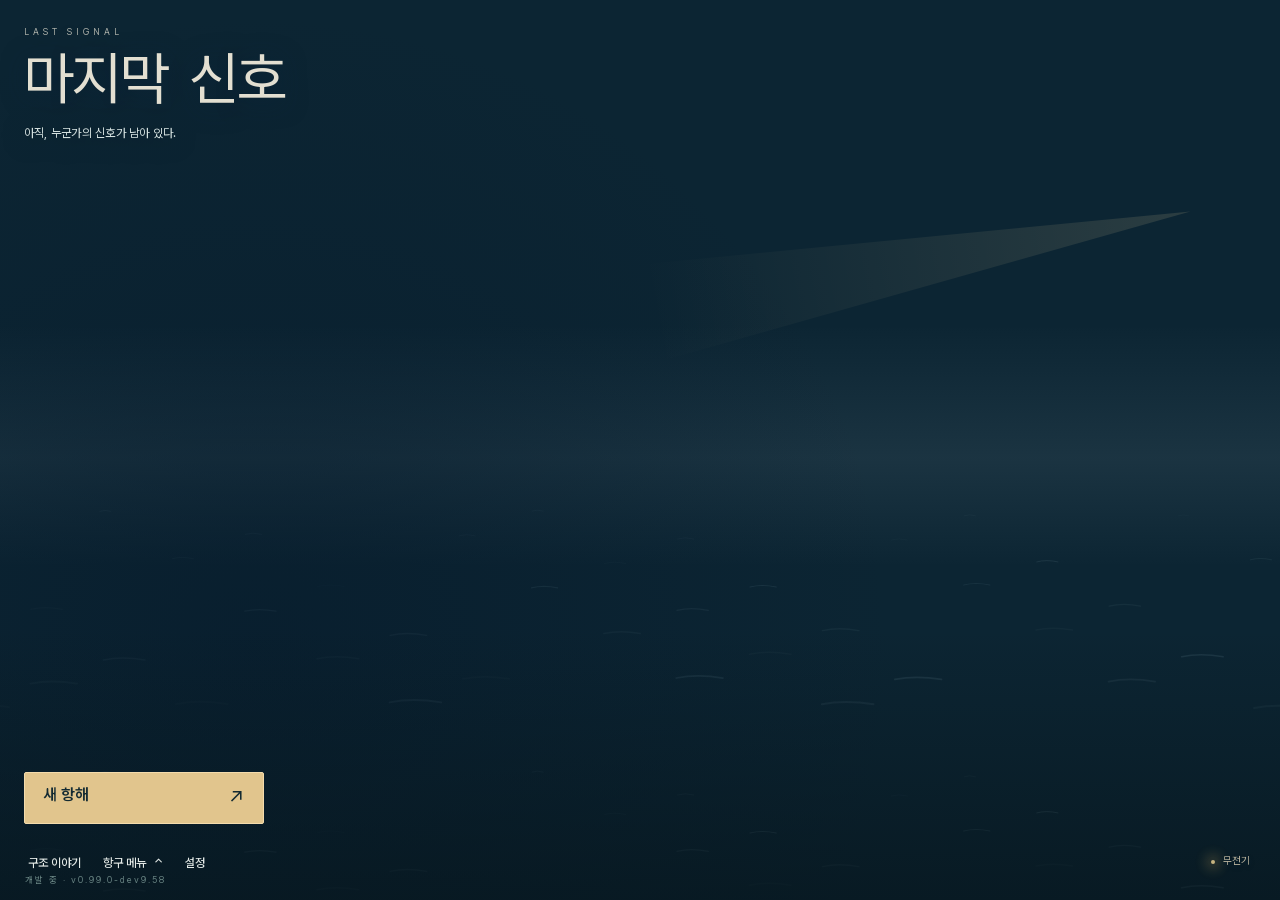
==== commit 3da9be60: "LAST SIGNAL beta 0.99.0-dev9.58 Validated protected runtime only. Includes explicit seeded current p" ====
--- a/index.html
+++ b/index.html
@@ -6,7 +6,7 @@
   <link rel="icon" type="image/png" sizes="48x48" href="assets/social/last-signal-favicon-48-v1.png">
   <meta name="viewport" content="width=device-width, initial-scale=1">
   <meta http-equiv="Content-Security-Policy" content="default-src 'self'; script-src 'self'; style-src 'self'; img-src 'self' data:; connect-src 'self'; object-src 'none'; base-uri 'none'; form-action 'none'">
-  <title>FROZEN BEHAVIOR · NOT RELEASED · 0.99.0-dev9.57 · DEV9 EVALUATION · 마지막 신호 · LAST SIGNAL</title>
+  <title>FROZEN BEHAVIOR · NOT RELEASED · 0.99.0-dev9.58 · DEV9 EVALUATION · 마지막 신호 · LAST SIGNAL</title>
   <meta property="og:type" content="website">
   <meta property="og:site_name" content="LAST SIGNAL">
   <meta property="og:title" content="LAST SIGNAL">
@@ -43,7 +43,7 @@
   <main id="panel"></main>
   <div id="rewardNotice" class="reward-notice" role="status" aria-live="polite"></div>
   <div id="toast" role="status"></div>
-  <div id="version">LAST SIGNAL / 0.99.0-dev9.57 · DEV9 EVALUATION</div>
-  <script type="module" src="runtime/entry1-BJNQWQ2K.js"></script>
-<script type="module" src="runtime/entry2-RTDRXFYC.js"></script></body>
+  <div id="version">LAST SIGNAL / 0.99.0-dev9.58 · DEV9 EVALUATION</div>
+  <script type="module" src="runtime/entry1-5IO5D362.js"></script>
+<script type="module" src="runtime/entry2-WHWXXAMC.js"></script></body>
 </html>
--- a/src/rogue-hud.css
+++ b/src/rogue-hud.css
@@ -1 +1 @@
-#rogueChart{right:146px}#rogue .embark-retry-context{display:grid;gap:5px;max-width:360px;margin:0;font-size:13px;line-height:1.4;color:#b9c1c8}#rogue .embark-retry-context b{font-size:17px;color:#f3a343}#rogue .embark-retry-context span{font-size:12px;line-height:1.5}#rogue .rogue-debrief-result .session-actions{gap:12px}#rogue .rogue-debrief-result .session-actions button{padding:10px 12px;font-size:14px}#rogue .rogue-record-summary{display:flex;flex-wrap:wrap;justify-content:center;gap:12px 28px;padding:4px 0 14px;color:#b9c1c8;font-size:14px}#rogue .rogue-record-summary b{margin-left:6px;color:#f3f1e8;font-size:18px;font-variant-numeric:tabular-nums}#rogue .rogue-debrief summary small{margin-left:10px;color:#b9c1c8;font-size:13px}#rogue .rogue-record-list{list-style:none;margin:6px 0 0;padding:0}#rogue .rogue-record-list li{display:grid;grid-template-columns:90px minmax(0,1fr);gap:14px;padding:10px 0;border-top:1px solid #b9c1c81a}#rogue .rogue-record-list time{font-size:13px;color:#b9c1c8;font-variant-numeric:tabular-nums}#rogue .rogue-record-list strong{font-size:14px;color:#f3f1e8;font-weight:600}#rogue .rogue-record-list p{margin:2px 0;font-size:14px;line-height:1.5}#rogue .rogue-record-list small{display:block;color:#b9c1c8;font-size:12px;line-height:1.5}#rogue .rogue-record-totals{display:flex;flex-wrap:wrap;gap:6px 20px;padding:8px 0;color:#b9c1c8;font-size:13px}#rogue .rogue-debrief .rogue-record-note{font-size:14px;color:#ffbe78}#rogue .rogue-debrief .rogue-record-unavailable,#rogue .rogue-debrief .rogue-record-equipment{font-size:14px}#rogue .rogue-debrief .rogue-rescue-result{margin:0 0 10px;color:#f3f1e8;font-size:15px;font-weight:600}#rogue .harbor-plan-rescue{color:#f3a343;font-size:13px}#rogue .rogue-workshop-return{display:flex;align-items:center;justify-content:space-between;gap:18px;padding:12px 28px;border-top:1px solid #52606a;background:#222a30}#rogue .rogue-workshop-return p{font-size:14px;line-height:1.4}#rogue .rogue-workshop-return small{display:block;color:#f3a343;font-size:13px;margin-top:4px}#rogue #rogueWorkshopReturn{flex-shrink:0;background:transparent;border-color:#f3a343}#rogue .rogue-workshop-actions{display:flex;gap:10px;flex-shrink:0}#rogue .rogue-workshop-actions #rogueSalvageHome{background:transparent}#rogue .rogue-workshop-save-error{padding:10px 28px;color:#ffbe78;font-size:14px}@media(max-height:740px){#rogue .rogue-workshop-return{padding:10px 24px;gap:14px}}@media(max-width:700px){#rogue .rogue-workshop-return{align-items:flex-start;flex-direction:column;padding:16px 20px}#rogue .rogue-workshop-actions{flex-direction:column;width:100%}#rogue #rogueWorkshopReturn{width:100%}}#rogue .rogue-plan-summary{margin-top:7px;color:#b9c1c8;font-size:14px;line-height:1.4}.boss-encounter{position:fixed;top:14px;left:50%;transform:translate(-50%);width:clamp(196px,32vw,420px);height:76px;padding:5px 10px;pointer-events:none;text-align:center;color:#efe6cc;font:500 13px/1.25 Pretendard,sans-serif;background:linear-gradient(90deg,transparent,#07151cbb 20%,#07151cbb 80%,transparent);text-shadow:0 1px 3px #000}.boss-encounter header{display:flex;align-items:center;justify-content:center;gap:12px;min-height:20px}.boss-encounter .be-title{font-size:17px;font-weight:750;letter-spacing:.03em;white-space:nowrap}.boss-encounter .be-count{font-size:12px;font-variant-numeric:tabular-nums;white-space:nowrap;color:#e5ac7b}.boss-encounter .be-parts{display:grid;grid-template-columns:1fr 1fr;gap:12px;margin-top:4px}.boss-encounter .be-label{display:flex;justify-content:space-between;gap:6px;font-size:11px;line-height:14px}.boss-encounter .be-label i{font-style:normal;font-variant-numeric:tabular-nums}.boss-encounter .be-meter{height:5px;margin-top:2px;background:#18232c;box-shadow:0 0 0 1px #cbb57f66}.boss-encounter .be-meter>svg{display:block;width:100%!important;height:100%!important;filter:none!important}.boss-encounter .be-fill{fill:#e9b876;stroke:none}.boss-encounter .be-note{padding:0;margin:6px 0 0;font-size:12px;line-height:15px;color:#d4bf8f;white-space:nowrap}.boss-encounter[data-tone=danger] .be-note{color:#ff9c88}.boss-encounter[data-tone=exposed] .be-note{color:#efd593}.boss-encounter[data-tone=cleared] .be-title,.boss-encounter[data-tone=cleared] .be-count,.boss-encounter[data-tone=cleared] .be-note{color:#a9d9c1}.boss-encounter .be-part[data-state=destroyed]{color:#92b4a6}.boss-encounter .be-part[data-state=destroyed] .be-meter{box-shadow:0 0 0 1px #72978a55}#rogueMission:has(.boss-encounter){max-width:calc((100vw - clamp(196px,32vw,420px))/2 - 36px)}#rogue[data-hud=compact] .rogue-top-stack{width:320px;gap:8px}#rogue[data-hud=compact] #rogueMission{padding:10px 14px;font-size:16px;line-height:1.35}#rogue[data-hud=compact] #rogueMission small{font-size:14px;margin-bottom:4px}#rogue[data-hud=compact] #rogueMission strong{display:block;font-size:18px;line-height:1.35}#rogue[data-hud=compact] #rogueMission .rogue-boss-state{margin-top:6px;font-size:14px;line-height:1.4}#rogue[data-hud=compact] .rogue-radio{padding:10px 14px;font:400 14px/1.45 Pretendard,sans-serif}#rogue[data-hud=compact] .rogue-console{left:16px;width:min(780px,calc(100% - 232px));padding:10px 14px;border-top:1px solid #647580}#rogue[data-hud=compact] .rogue-readings{gap:6px 20px;font-size:14px}#rogue[data-hud=compact] [data-rogue-metric]{display:inline-flex;align-items:baseline;gap:6px;white-space:nowrap}#rogue[data-hud=compact] .rogue-readings b{margin:0;font-size:20px;line-height:1.2}#rogue[data-hud=compact] .rogue-maximum{font-size:14px;color:#b9c1c8;margin-left:-4px}#rogue[data-hud=compact] .rogue-instrument{position:relative;padding-bottom:8px}#rogue[data-hud=compact] .rogue-gauge{position:absolute;display:block;left:0;bottom:0;width:100%;height:8px;color:#b9c1c8}#rogue[data-hud=compact] .gauge-track{fill:#b9c1c826}#rogue[data-hud=compact] .gauge-fill{fill:currentColor}#rogue[data-hud=compact] .gauge-mark{stroke:#f3f1e8;stroke-width:1}#rogue[data-hud=compact] [data-rogue-condition] .rogue-gauge{width:160px;max-width:100%}#rogue[data-hud=compact] [data-tone=warning] .rogue-gauge{color:#f3a343}#rogue[data-hud=compact] [data-tone=ready] .rogue-gauge{color:#75b4c4}#rogue[data-hud=compact] .rogue-conditions{display:flex;flex-wrap:wrap;gap:4px 16px;margin-top:7px;font:400 14px/1.4 Pretendard,sans-serif;color:#b9c1c8}#rogue[data-hud=compact] .rogue-conditions:empty{display:none}#rogue[data-hud=compact] .rogue-impact{display:flex;flex-wrap:wrap;flex-basis:100%;min-height:20px;line-height:20px;gap:4px 12px;border-left:2px solid #ffbe78;padding-left:8px;color:#dfc4aa}#rogue[data-hud=compact] .rogue-impact:empty{border-color:transparent}#rogue[data-hud=compact] .rogue-impact strong{color:#ffbe78;font-size:14px;line-height:20px;font-weight:600;font-variant-numeric:tabular-nums}#rogue[data-hud=compact] [data-impact=true] b,#rogue[data-hud=compact] [data-impact=true] .rogue-gauge,#rogue[data-hud=compact] [data-tone=warning]{color:#ffbe78}#rogue[data-hud=compact] .rogue-controls{display:flex;flex-wrap:wrap;gap:6px 16px;align-items:center;font:500 14px/1.4 Pretendard,sans-serif;margin-top:7px;padding-top:7px;color:#f3f1e8}#rogue[data-hud=compact] [data-rogue-context=defense],#rogue[data-hud=compact] [data-rogue-context=docking]{flex-basis:100%;color:#b9c1c8}#rogue[data-hud=compact] .rogue-controls [data-tone=warning]{color:#ffbe78}#rogue[data-hud=compact] [data-rogue-context=search]{font-weight:600}#rogue .rogue-supply{flex-basis:100%;display:grid;grid-template-columns:minmax(0,1fr) auto;column-gap:12px;padding:8px 12px;border-left:2px solid #e4c282;background:#0b202be8;pointer-events:auto}#rogue .rogue-supply strong{font-size:13px;color:#ffe0a1}#rogue .rogue-supply small{grid-column:1;color:#c3d6d9;font-size:12px}#rogue .rogue-supply p{grid-column:1;margin:4px 0;font-size:12px}#rogue .rogue-supply>div{grid-column:2;grid-row:1/4;align-self:center;display:flex;gap:8px}#rogue .rogue-supply button{min-height:44px;min-width:145px;padding:6px 12px;border:1px solid #cbb27e;border-radius:8px;background:#17313b;color:#fff0cb;font-size:13px}#rogue .rogue-supply button:disabled{opacity:.5}html[data-mobile-ui=true] #rogue .rogue-supply{display:none}#rogue .rogue-sr-only{position:absolute;width:1px;height:1px;overflow:hidden;clip-path:inset(50%);white-space:nowrap}#rogue .rogue-rig-control{display:inline-flex;align-items:center;gap:6px;width:194px;height:22px;flex:none;white-space:nowrap;font-size:14px;color:#b9c1c8;pointer-events:none}#rogue .rogue-rig-control kbd{display:inline-flex;align-items:center;justify-content:center;width:34px;height:22px;flex:none;border:1px solid #b9c1c866;border-radius:3px;font:600 14px/1 Pretendard,sans-serif}#rogue .rogue-rig-control svg{width:14px;height:14px;flex:none;fill:none;stroke:currentColor;stroke-width:1.7;stroke-linecap:round;stroke-linejoin:round}#rogue .rogue-rig-control[data-rig-control-id]{color:#a4e0df}#rogue .rogue-rig-control[data-rig-control-id] kbd{box-shadow:inset 0 0 0 1px #a4e0df}#rogue button.rogue-rig-control[data-guardian-support]{pointer-events:auto;width:auto;max-width:100%;height:auto;min-height:44px;white-space:normal;flex-wrap:wrap;text-align:left;padding:4px 8px;background:transparent;border:1px solid #b9c1c866}#rogue button.rogue-rig-control[data-guardian-support] small{flex-basis:100%;font-size:12px;line-height:1.3}html[data-mobile-ui=true] #rogue .rogue-rig-control{display:none}#rogue[data-hud=compact] .rogue-dock-checks{display:flex;flex-basis:100%;flex-wrap:wrap;gap:6px 18px;color:#aebdc5;font-size:14px}#rogue[data-hud=compact] .rogue-dock-checks i{font-style:normal;color:#8fcbd8}#rogue[data-hud=compact] .rogue-dock-checks [data-active=true]{color:#f3f1e8;font-weight:600}#rogue[data-hud=compact] .rogue-dock-checks [data-ok=true]{color:#c8dbde}#rogue:has(#rogueSea[data-dock-panel=true]) .rogue-dock-checks{position:absolute;width:1px;height:1px;overflow:hidden;clip-path:inset(50%)}#rogue[data-hud=compact] .rogue-work{display:flex;gap:10px;align-items:center;font-size:14px;color:#f3a343}#rogue[data-hud=compact] .rogue-work progress{width:110px;height:5px;accent-color:#f3a343}#rogue[data-hud=compact] #rogueSkill{padding:10px 12px 14px;min-height:0;width:184px;gap:6px;font:400 14px/1.4 Pretendard,sans-serif}#rogue[data-hud=compact] #rogueSkill kbd{font-size:14px;margin:0;flex-shrink:0}#rogue[data-hud=compact] #rogueSkill b{font-size:16px}#rogue[data-hud=compact] #rogueSkill small{font-size:14px;line-height:1.4}#rogue[data-hud=compact] #rogueSkill[data-compact=true]{padding:8px 10px;border-color:transparent;background:#15191dcc}#rogue[data-hud=compact] #rogueSkill[data-compact=true] b{display:none}#rogue[data-hud=compact] #rogueSkill[data-compact=true] small{margin:0}#rogue[data-hud=compact] #rogueSkill:focus-visible{outline:2px solid #f3a343;outline-offset:3px}#rogue .rogue-detail-list{display:grid;gap:10px;font-size:14px;line-height:1.5}#rogue .rogue-detail-list>div{display:grid;grid-template-columns:120px 1fr;gap:12px}#rogue .rogue-detail-list dt{color:#b9c1c8}#rogue .rogue-detail-list dd{margin:0;color:#f3f1e8}@media(max-width:700px){#rogue[data-hud=compact] .rogue-console{left:12px;bottom:12px;width:calc(100% - 24px)}#rogue[data-hud=compact] #rogueSkill{right:12px;bottom:auto;top:70px;width:156px}#rogue[data-hud=compact] .rogue-top-stack{max-width:calc(100% - 190px)}#rogue[data-hud=compact] .rogue-readings{gap:6px 14px}#rogue .rogue-detail-list>div{grid-template-columns:1fr;gap:2px}}#rogue[data-surface=chart] #rogueHud{visibility:hidden}#rogue[data-surface=chart] #rogueModal{display:block;padding:0;background:#10171c;overflow:hidden}#rogue .harbor-plan{display:grid;grid-template-rows:auto minmax(0,1fr) auto;width:100%;height:100%;min-height:0;max-height:100dvh;padding:24px 32px;color:#f3f1e8;gap:16px;font:400 14px/1.4 Pretendard,sans-serif}#rogue .harbor-plan p{font:inherit}#rogue .harbor-plan small{line-height:1.3}#rogue .harbor-plan-header{display:flex;align-items:center;gap:24px;border-bottom:1px solid #48535c;padding-bottom:16px}#rogue .harbor-plan-header p{margin:0 0 4px;color:#b9c1c8}#rogue .harbor-plan-header h2{margin:0;font-size:28px;line-height:1.2}#rogue .harbor-plan-paused{color:#f3a343;letter-spacing:.06em;font-size:12px}#rogue .harbor-plan button{font:inherit;border-radius:0;color:inherit;cursor:pointer}#rogue .harbor-plan button:focus-visible{outline:2px solid #f3a343;outline-offset:-2px}#rogue .harbor-plan button:disabled{cursor:default}#rogue #harborPlanClose,#rogue #harborPlanClear{padding:10px 14px;border:1px solid #647580;background:transparent;min-height:42px}#rogue #harborPlanClose{margin-left:auto}#rogue #harborPlanClear:disabled{opacity:.4}#rogue .harbor-plan-body{display:grid;grid-template-columns:minmax(0,1fr) 360px;gap:24px;min-height:0}#rogue .harbor-plan-map{position:relative;min-height:0;background:#0b1c24;overflow:hidden;border:1px solid #34444d}#rogue #harborPlanSea{position:absolute;inset:0;width:100%;height:100%}#rogue .harbor-plan-pin{position:absolute;transform:translate(-50%,-50%);width:34px;height:34px;padding:0;border:1px solid #9eb4bc;background:#151d24;color:#f3f1e8;font-weight:700}#rogue .harbor-plan-pin:hover,#rogue .harbor-plan-pin[aria-pressed=true]{background:#f3a343;color:#10171c;border-color:#f3a343}#rogue .harbor-plan-you{position:absolute;transform:translate(-50%,-50%);color:#9bd0dc;font-size:18px;pointer-events:none}#rogue .harbor-plan-you small{position:absolute;left:-12px;top:-19px;font-size:12px;white-space:nowrap;background:#10171cbb;padding:1px 4px}#rogue .harbor-plan-legend{position:absolute;left:12px;bottom:10px;right:12px;color:#a9b7bf;font-size:12px;pointer-events:none}#rogue .harbor-plan-sites{min-height:0;overflow:auto;scrollbar-width:thin;scrollbar-color:#647580 #10171c}#rogue .harbor-plan-list-label{margin:0 0 4px;color:#b9c1c8;letter-spacing:.08em;font-size:12px}#rogue .harbor-plan-site{display:flex;flex-direction:column;width:100%;gap:4px;text-align:left;padding:14px 12px;border:0;border-bottom:1px solid #48535c;background:transparent;line-height:1.4}#rogue .harbor-plan-site:hover:not(:disabled){background:#25323b}#rogue .harbor-plan-site[aria-pressed=true]{background:#f3a34318;border-left:3px solid #f3a343;padding-left:9px}#rogue .harbor-plan-site-heading{display:flex;align-items:baseline;gap:8px;justify-content:space-between}#rogue .harbor-plan-site-heading b{font-size:16px}#rogue .harbor-plan-site-heading b small{color:#9daeb9;font-size:12px;margin-right:3px}#rogue .harbor-plan-site-heading>span{font-size:12px;color:#a9b7bf;flex-shrink:0}#rogue .harbor-plan-rig{display:block;color:#efd39b}#rogue .harbor-plan-rig strong{font-size:14px;font-weight:650}#rogue .harbor-plan-rig small{display:block;color:#c0cfc9;font-size:12px;line-height:1.4}#rogue .harbor-plan-gear{color:#f3a343;font-weight:600}#rogue .harbor-plan-gear small{margin-left:8px;color:#a9b7bf;font-weight:400}#rogue .harbor-plan-muted,#rogue .harbor-plan-sightings,#rogue .harbor-plan-actual{color:#a9b7bf;font-size:12px}#rogue .harbor-plan-actual{display:block}#rogue .harbor-plan-tool{color:#8fc1d0;font-size:12px}#rogue .harbor-plan-boss{margin-top:8px}#rogue .harbor-plan-record-note{display:block;font-size:12px;color:#a9b7bf;margin:3px 0 0}#rogue .harbor-plan-footer{display:flex;align-items:center;gap:20px;border-top:1px solid #48535c;padding-top:12px}#rogue .harbor-plan-footer p{margin:0;color:#b9c1c8}#rogue #harborPlanSaveError{color:#ffbe78;font-size:13px}@media(max-width:1100px){#rogue .harbor-plan{padding:16px;gap:12px}#rogue .harbor-plan-header{padding-bottom:12px}#rogue .harbor-plan-header h2{font-size:24px}#rogue .harbor-plan-body{grid-template-columns:minmax(0,1fr) 320px;gap:16px}#rogue .harbor-plan-site{padding-top:8px;padding-bottom:8px;gap:2px}}html:not([data-mobile-ui=true]) #rogue[data-shore-profile=metre] .rogue-console{display:contents}html:not([data-mobile-ui=true]) #rogue[data-shore-profile=metre] .rogue-top-stack{width:360px;max-width:42%;gap:8px}html:not([data-mobile-ui=true]) #rogue[data-shore-profile=metre] #rogueMission{padding:0 0 0 10px;background:none;border-left:2px solid #e9c582;text-shadow:0 1px 3px #07151f,0 0 7px #07151f}html:not([data-mobile-ui=true]) #rogue[data-shore-profile=metre] #rogueMission small{font-size:12px;margin-bottom:3px}html:not([data-mobile-ui=true]) #rogue[data-shore-profile=metre] #rogueMission strong{font-size:18px}html:not([data-mobile-ui=true]) #rogue[data-shore-profile=metre] .rogue-radio{padding:5px 10px;font-size:12px;line-height:1.45;background:linear-gradient(90deg,#10212ccc,#10212c55);border-left:1px solid #8bb9c7;text-shadow:0 1px 3px #07151f}html:not([data-mobile-ui=true]) #rogue[data-shore-profile=metre] #rogueReadings{position:absolute;left:20px;bottom:18px;width:max-content;max-width:42%;margin:0;padding:4px 0;gap:8px 22px;text-shadow:0 1px 3px #07151f,0 0 8px #07151f}html:not([data-mobile-ui=true]) #rogue[data-shore-profile=metre] [data-rogue-metric]{font-size:12px;gap:5px}html:not([data-mobile-ui=true]) #rogue[data-shore-profile=metre] [data-rogue-metric] b{font-size:20px}html:not([data-mobile-ui=true]) #rogue[data-shore-profile=metre] .rogue-maximum{font-size:11px}html:not([data-mobile-ui=true]) #rogue[data-shore-profile=metre] [data-rogue-metric=boost]{display:none}html:not([data-mobile-ui=true]) #rogue[data-shore-profile=metre] [data-rogue-metric=ammo]{padding-bottom:0;align-self:center}html:not([data-mobile-ui=true]) #rogue[data-shore-profile=metre] [data-rogue-metric=ammo] .rogue-gauge{display:none}html:not([data-mobile-ui=true]) #rogue[data-shore-profile=metre] #rogueControls{position:absolute;left:auto;right:20px;bottom:18px;width:max-content;max-width:53%;display:flex;justify-content:flex-end;align-items:center;gap:6px 12px;margin:0;padding:0;border:0;background:none;font-size:13px;line-height:1.4;text-align:right;text-shadow:0 1px 3px #07151f,0 0 7px #07151f}html:not([data-mobile-ui=true]) #rogue[data-shore-profile=metre] [data-rogue-action=primary]:empty{display:none}html:not([data-mobile-ui=true]) #rogue[data-shore-profile=metre] [data-rogue-action=primary]{padding:5px 9px;border-left:2px solid #e9c582;background:#10212c80;color:#f5e2b9}html:not([data-mobile-ui=true]) #rogue[data-shore-profile=metre] [data-rogue-context=defense]{flex-basis:auto;font-size:12px}html:not([data-mobile-ui=true]) #rogue[data-shore-profile=metre] .rogue-work{font-size:12px;gap:8px}html:not([data-mobile-ui=true]) #rogue[data-shore-profile=metre] .rogue-work progress{width:80px;height:4px}html:not([data-mobile-ui=true]) #rogue[data-shore-profile=metre] #rogueConditions{position:absolute;left:20px;bottom:70px;width:max-content;max-width:calc(100% - 40px);margin:0;gap:4px 16px;font-size:12px;line-height:1.4;text-shadow:0 1px 3px #07151f,0 0 8px #07151f}html:not([data-mobile-ui=true]) #rogue[data-shore-profile=metre] .rogue-impact:empty{display:none}html:not([data-mobile-ui=true]) #rogue[data-shore-profile=metre] #rogueSkill{display:none}#rogueQuayAssets{position:absolute;z-index:40;top:72px;right:16px;display:flex;align-items:center;gap:8px;max-width:310px;padding:3px 7px;color:#c5d3d9;background:linear-gradient(90deg,#10212cb3,#10212c55);font:500 12px/1.35 Pretendard,sans-serif;text-shadow:0 1px 3px #07151f;pointer-events:none}#rogueQuayAssets[hidden],#rogueQuayAssets [hidden]{display:none!important}#rogueQuayAssets .quay-asset-short{display:none}#rogueQuayAssetCount{color:#a7bec7;font-size:11px;white-space:nowrap;font-variant-numeric:tabular-nums}#rogueQuayAssets[data-status=error]{color:#e5c28d}#rogue #rogueQuayRetry{flex:none;min-height:32px;margin:0;padding:5px 9px;border:1px solid #b89b65;border-radius:3px;background:#10212c;color:#f1d69f;font:600 12px/1.2 Pretendard,sans-serif;pointer-events:auto;touch-action:manipulation;cursor:pointer}#rogue #rogueQuayRetry:focus-visible{outline:2px solid #f2cb7f;outline-offset:3px}#rogue #rogueQuayRetry:disabled{opacity:.5;cursor:default}#rogueChart,#storyChart{position:fixed;right:24px;top:66px;width:168px;height:100px;padding:0;overflow:hidden;border:1px solid #9ab4ad88;border-radius:2px;background:#081a22d9;z-index:12}#rogueChart canvas,#storyChart canvas{position:static;display:block;width:100%;height:100%}#rogueChart>span,#storyChart>span{position:absolute;right:5px;bottom:3px;padding:1px 4px;font-size:10px;background:#081a22aa;color:#e4e8d8}#storyChart[hidden],html[data-mobile-ui=true] #storyChart{display:none}#storyChart{transition:none}#storyChart.expanded{width:min(1000px,86vw);height:min(650px,78vh);left:50%;top:50%;right:auto;transform:translate(-50%,-50%);background:#081a22f5;box-shadow:0 0 0 100vmax #00121866;z-index:25}#rogue .harbor-plan{width:min(1400px,96vw);height:92dvh;margin:auto;padding:16px 20px;gap:10px}#rogue .harbor-plan-header{padding-bottom:10px}#rogue .harbor-plan-header h2{font-size:24px}#rogue .harbor-plan-body{display:block;position:relative;min-height:0}#rogue .harbor-plan-map{width:100%;height:100%;min-height:0;background:#0b1d25}#rogue .harbor-plan-directory{position:absolute;right:12px;top:12px;width:min(340px,42%);max-height:calc(100% - 24px);padding:0;overflow:auto;background:#0d202af5;border:1px solid #8ba7a466;color:#e6ebe2;scrollbar-width:thin;z-index:2}#rogue .harbor-plan-directory>summary{display:flex;align-items:center;justify-content:space-between;gap:12px;min-height:44px;padding:10px 12px;list-style:none;cursor:pointer;font-size:13px}#rogue .harbor-plan-directory[open]>summary{border-bottom:1px solid #80999a55}#rogue .harbor-plan-directory[open]>summary span{transform:rotate(45deg)}#rogue .harbor-plan-sites{overflow:visible;padding:4px 0}.harbor-plan-directory:not([open])>.harbor-plan-sites{display:none}#rogue .harbor-plan-list-label{display:none}#rogue .harbor-plan-pin{width:38px;height:38px;border-radius:50%;box-shadow:0 2px 8px #0005}#rogue .harbor-plan-you{color:#fff0b6;text-shadow:0 1px 3px #000}#rogue .harbor-plan-you small{color:#fff0b6}#rogue .harbor-plan-footer{gap:14px}#rogue .harbor-plan-footer p{font-size:12px}@media(max-width:900px){#rogue .harbor-plan{width:100%;height:100dvh;padding:8px 12px;gap:6px}#rogue .harbor-plan-header{gap:12px;padding-bottom:6px}#rogue .harbor-plan-header h2{font-size:18px}#rogue .harbor-plan-header p{font-size:10px}#rogue .harbor-plan-paused{font-size:9px}#rogue .harbor-plan-directory{right:8px;top:8px;width:min(290px,44%);max-height:calc(100% - 16px)}#rogue .harbor-plan-directory>summary{font-size:11px}#rogue .harbor-plan-legend{font-size:9px}#rogue .harbor-plan-record-note{display:none}#rogue .harbor-plan-footer{gap:8px}#rogue .harbor-plan-footer p{font-size:10px}}#rogue[data-surface=result] .rogue-debrief-result .result-insight{position:relative;display:grid;grid-template-columns:auto 1fr;column-gap:12px;row-gap:2px;text-align:left;width:100%;min-height:0;padding:5px 24px 7px 0;margin:8px 0 10px;background:transparent;border:0;border-radius:0;box-shadow:none;line-height:1.35;color:var(--session-text)}#rogue[data-surface=result] .rogue-debrief-result .result-insight .insight-label{font-size:12px;font-weight:500;color:var(--session-secondary);align-self:center}#rogue[data-surface=result] .rogue-debrief-result .result-insight strong{font-size:15px;font-weight:650;color:var(--session-text)}#rogue[data-surface=result] .rogue-debrief-result .result-insight .insight-detail{grid-column:2;font-size:12px;font-weight:400;line-height:1.4;color:var(--session-secondary)}#rogue[data-surface=result] .rogue-debrief-result .result-insight .insight-open{position:absolute;right:2px;top:8px;color:var(--session-action)}#rogue[data-surface=result] .rogue-debrief-result .result-insight:hover{background:#ffffff05;border:0}#rogue[data-surface=result] .rogue-debrief-result .rogue-retry-note{font-size:13px;line-height:1.45;margin:8px 0 12px}html[data-mobile-ui=true] #rogue[data-surface=result] .rogue-debrief-result .result-insight{grid-template-columns:1fr;gap:1px;padding:2px 22px 4px 0;margin:4px 0 6px}html[data-mobile-ui=true] #rogue[data-surface=result] .rogue-debrief-result .result-insight .insight-label{font-size:11px;line-height:14px}html[data-mobile-ui=true] #rogue[data-surface=result] .rogue-debrief-result .result-insight strong{font-size:14px;line-height:18px}html[data-mobile-ui=true] #rogue[data-surface=result] .rogue-debrief-result .result-insight .insight-detail{grid-column:1;font-size:11px;line-height:15px}html[data-mobile-ui=true] #rogue[data-surface=result] .rogue-debrief-result .result-insight .insight-open{top:16px}html[data-mobile-ui=true] #rogue[data-surface=result] .rogue-debrief-result .rogue-retry-note{font-size:12px;line-height:16px;margin:5px 0 8px}.boss-encounter[data-kind] .be-parts{grid-template-columns:repeat(3,minmax(0,1fr));gap:8px}.boss-encounter[data-kind] .be-label{gap:3px;white-space:nowrap}.boss-encounter[data-kind] .be-fill{fill:#b4d8c4}.boss-encounter[data-kind] .be-part[data-state=complete]{color:#b4d8c4}.boss-encounter[data-kind] .be-part[data-state=selected] .be-meter{box-shadow:0 0 0 1px #edc987}#rogue[data-surface=result] #rogueModal{padding:0;overflow:hidden;background:linear-gradient(90deg,#061017f5,#07141de8 52%,#08121bb8),linear-gradient(0deg,#060d16,transparent);backdrop-filter:saturate(.45) brightness(.55)}#rogue .voyage-result{box-sizing:border-box;width:100%;height:100dvh;padding:clamp(24px,5vh,52px) clamp(24px,5vw,72px) 24px;display:flex;flex-direction:column;text-align:left;color:#f1f2ec;font-family:Pretendard,sans-serif;min-height:0}#rogue .voyage-result [hidden]{display:none!important}#rogue .vr-overview{flex:1;min-height:0;overflow:auto;padding-right:12px}#rogue .vr-kicker{margin:0 0 15px;font-size:12px;letter-spacing:.18em;color:#c3c9ca}#rogue .vr-kicker span{letter-spacing:.04em}#rogue .voyage-result h2{margin:0;font-size:clamp(38px,6vw,76px);line-height:1.06;letter-spacing:-.035em;font-weight:800}#rogue .voyage-result[data-outcome=success] h2{color:#f1ca7b}#rogue .vr-cause{margin:14px 0 0;font-size:clamp(15px,1.8vw,20px);line-height:1.5;color:#d7dcdd;max-width:700px}#rogue .vr-facts{display:flex;gap:clamp(30px,6vw,80px);margin:30px 0 24px;padding:0}#rogue .vr-facts dt{font-size:11px;letter-spacing:.08em;color:#9caeb6;margin-bottom:8px}#rogue .vr-facts dd{margin:0;font-size:clamp(22px,3vw,34px);font-weight:700;font-variant-numeric:tabular-nums}#rogue .vr-highlight{border-left:2px solid #a9b7bd55;padding-left:12px;max-width:650px}#rogue .vr-highlight small{font-size:11px;color:#a9b7bd}#rogue .vr-highlight p{margin:4px 0 0;font-size:15px;line-height:1.4}#rogue .vr-footer{display:flex;align-items:flex-end;justify-content:space-between;gap:24px;padding-top:22px;margin-top:20px;border-top:1px solid #a9b7bd33;flex-shrink:0}#rogue .vr-footer nav{display:flex;gap:14px;align-items:center}#rogue .vr-footer nav button,#rogue #rogueReprepare{border:0;background:none;border-radius:0;color:#c0cbd0;font-size:13px;padding:10px 0;min-height:44px}#rogue .vr-next{display:flex;flex-direction:column;align-items:flex-end;gap:2px}#rogue #rogueRetry{border-radius:0;min-width:240px;min-height:60px;display:flex;align-items:center;justify-content:space-between;gap:36px;font-size:19px;font-weight:750;background:#eabe70;color:#101b22;border:1px solid #eabe70}#rogue #rogueRetry:hover{background:#f4ce89}#rogue .vr-save{margin:4px 0 0;font-size:12px;color:#ffb0a0}#rogue .vr-records{flex:1;min-height:0;display:flex;flex-direction:column}#rogue .vr-records>header{display:flex;align-items:center;gap:26px;flex-shrink:0}#rogue .vr-records h3{font-size:24px;margin:0}#rogue .vr-record-body{overflow:auto;min-height:0;padding:12px 8px 8px 0;font-size:14px;line-height:1.6}#rogue .vr-seed{display:flex;flex-wrap:wrap;align-items:center;gap:8px 12px;margin-bottom:18px}#rogue .vr-seed input,#rogue .vr-history input{width:125px;box-sizing:border-box;padding:9px 10px;font:600 14px monospace;border:1px solid #a9b7bd55;background:#07131b;color:#f1f2ec}#rogue .vr-seed small{flex-basis:100%;font-size:12px;color:#a9b7bd}#rogue .vr-history-row{display:grid;grid-template-columns:125px auto;justify-content:start;gap:4px 10px;margin:12px 0}#rogue .vr-history-row small{grid-column:1/-1;color:#a9b7bd;font-size:11px}@media(max-height:600px){#rogue .voyage-result{padding:22px 32px 18px}#rogue .vr-kicker{margin-bottom:10px}#rogue .vr-facts{margin:24px 0 18px}#rogue .vr-footer{margin-top:12px;padding-top:12px}}@media(max-height:400px){#rogue .voyage-result{padding:16px 22px 12px}#rogue .voyage-result h2{font-size:36px}#rogue .vr-kicker{font-size:10px;margin-bottom:8px}#rogue .vr-cause{font-size:13px;line-height:1.35;margin-top:8px}#rogue .vr-facts{margin:17px 0 14px;gap:30px}#rogue .vr-facts dt{font-size:10px;margin-bottom:4px}#rogue .vr-facts dd{font-size:22px}#rogue .vr-highlight small{font-size:10px}#rogue .vr-highlight p{font-size:12px;margin-top:2px}#rogue .vr-footer{margin-top:8px;padding-top:6px;gap:12px}#rogue .vr-footer nav{gap:14px}#rogue .vr-footer nav button,#rogue #rogueReprepare{font-size:12px;min-height:44px;padding:6px 0}#rogue #rogueRetry{min-width:190px;min-height:48px;padding:10px 16px;font-size:16px}#rogue .vr-next{flex-direction:row;align-items:center;gap:16px}#rogue .vr-records h3{font-size:20px}#rogue .vr-records>header button{min-height:40px;font-size:12px;padding:8px 12px}}#rogue .vr-seed button,#rogue .vr-history button{background:transparent;border:1px solid #a9b7bd55;border-radius:0;color:#e2e9eb;min-height:44px}#rogue .voyage-result{position:relative;isolation:isolate}#rogue .vr-hero{position:absolute;right:4vw;bottom:128px;height:min(70vh,520px);aspect-ratio:7/11;pointer-events:none;z-index:-1}#rogue .vr-hero canvas{position:static;display:block;width:100%;height:100%;filter:drop-shadow(0 16px 15px #0009)}#rogue .vr-overview{padding-right:33%}#rogue .voyage-result:has(.vr-records:not([hidden])) .vr-hero{display:none}@media(max-height:600px){#rogue .vr-hero{height:345px;max-height:68vh;bottom:130px;right:4vw}}@media(max-height:400px){#rogue .vr-hero{height:210px;max-height:66vh;bottom:82px;right:2vw}#rogue .vr-overview{padding-right:140px}}#rogue .vr-history-notice{font-size:12px;color:#e9bd80;margin:4px 0}#rogue .rogue-rig-control[data-break-ready=true]{color:#ffe2a0}@media(max-width:900px){#rogue .rogue-supply{box-sizing:border-box;min-width:0;max-width:100%;width:100%;grid-template-columns:minmax(0,1fr);gap:3px;text-align:left}#rogue .rogue-supply>div{grid-column:1;grid-row:auto;display:grid;grid-template-columns:repeat(2,minmax(0,1fr));gap:8px;width:100%;margin-top:4px}#rogue .rogue-supply button{min-width:0;width:100%;box-sizing:border-box;white-space:normal}#rogue .rogue-supply strong,#rogue .rogue-supply small,#rogue .rogue-supply p{min-width:0;line-height:1.4;word-break:keep-all;overflow-wrap:break-word}}@media(max-width:540px){html:not([data-mobile-ui=true]) #rogue[data-hud=compact] .rogue-top-stack{left:10px;top:10px;width:calc(100% - 146px);max-width:none;gap:5px}html:not([data-mobile-ui=true]) #rogue[data-hud=compact] #rogueMission{padding:5px 8px;font-size:13px}html:not([data-mobile-ui=true]) #rogue[data-hud=compact] #rogueMission strong{font-size:15px}html:not([data-mobile-ui=true]) #rogue[data-hud=compact] #rogueMission small{font-size:11px}html:not([data-mobile-ui=true]) #rogue[data-hud=compact] .rogue-radio{min-width:0;width:100%;box-sizing:border-box;padding:5px 8px;font-size:12px;overflow-wrap:break-word}html:not([data-mobile-ui=true]) #rogue[data-hud=compact] .rogue-console{display:block;left:8px;bottom:8px;width:calc(100% - 16px);padding:8px 10px}html:not([data-mobile-ui=true]) #rogue[data-hud=compact] #rogueReadings{position:static;width:auto;max-width:none;padding:0;gap:5px 14px;font-size:12px}html:not([data-mobile-ui=true]) #rogue[data-hud=compact] #rogueReadings b{font-size:16px}html:not([data-mobile-ui=true]) #rogue[data-hud=compact] #rogueConditions{position:static;width:auto;max-width:none;font-size:12px;margin-top:5px}html:not([data-mobile-ui=true]) #rogue[data-hud=compact] #rogueControls{position:static;width:auto;max-width:none;justify-content:flex-start;text-align:left;font-size:12px;gap:5px 12px;margin-top:5px;padding-top:5px}html:not([data-mobile-ui=true]) #rogueChart:not(.expanded){right:10px;top:62px;width:120px;height:76px}html:not([data-mobile-ui=true]) #rogue #roguePause{right:10px;top:10px}html:not([data-mobile-ui=true]) #rogue #rogueSkill{right:10px;top:148px;bottom:auto;width:120px;height:auto;min-height:54px;padding:8px}html:not([data-mobile-ui=true]) #rogue[data-hud=compact] #rogueSkill small{font-size:12px;word-break:keep-all;overflow-wrap:normal}}#rogue .rogue-supply [data-supply-help]{display:none}#rogue .rogue-supply>.rogue-supply-explanation,#rogue .rogue-supply>.rogue-supply-explanation[hidden]{display:block!important}#rogue .rogue-supply>.rogue-supply-explanation{grid-column:1;grid-row:2/4;width:auto;align-self:auto}@media(max-width:540px){html:not([data-mobile-ui=true]) #rogue[data-hud=compact] .rogue-supply:has(.rogue-supply-title){display:grid;grid-template-columns:minmax(0,1fr) 44px;grid-template-rows:auto auto auto;align-items:center;gap:4px 8px;width:100%;min-width:0;box-sizing:border-box;padding:0}html:not([data-mobile-ui=true]) #rogue[data-hud=compact] .rogue-supply-title{grid-column:1;grid-row:1;min-width:0;width:auto;font-size:14px;line-height:1.3;overflow-wrap:break-word}html:not([data-mobile-ui=true]) #rogue[data-hud=compact] .rogue-supply>.rogue-supply-actions{grid-column:1/-1;grid-row:2;display:grid;grid-template-columns:minmax(0,1fr) minmax(0,1fr);gap:8px;min-width:0;width:100%;margin:0}html:not([data-mobile-ui=true]) #rogue[data-hud=compact] .rogue-supply-actions button,html:not([data-mobile-ui=true]) #rogue[data-hud=compact] [data-supply-help]{min-height:44px;min-width:44px;margin:0;padding:6px;font-size:14px;line-height:1.25}html:not([data-mobile-ui=true]) #rogue[data-hud=compact] [data-supply-help]{display:block;grid-column:2;grid-row:1;width:44px;padding:0}html:not([data-mobile-ui=true]) #rogue[data-hud=compact] .rogue-supply>.rogue-supply-explanation{grid-column:1/-1;grid-row:3;width:100%;box-sizing:border-box;min-width:0;max-height:24vh;overflow:auto;overscroll-behavior:contain;font-size:14px;line-height:1.5;padding:2px 0 6px}html:not([data-mobile-ui=true]) #rogue[data-hud=compact] .rogue-supply>.rogue-supply-explanation[hidden]{display:none!important}html:not([data-mobile-ui=true]) #rogue[data-hud=compact] .rogue-supply-explanation small{font-size:14px}html:not([data-mobile-ui=true]) #rogue[data-hud=compact] .rogue-supply-explanation p{font-size:14px;margin:6px 0 0}}#rogue .vr-history-build{grid-column:1/-1;min-width:0}#rogue .vr-history-build>summary{min-height:44px;display:list-item;align-content:center;cursor:pointer;font-size:14px}#rogue .vr-record-body .vr-run-build{margin-top:20px;min-width:0}#rogue .vr-record-body .vr-run-build section+section{margin-top:18px}#rogue .vr-run-build section h4{margin:0 0 8px;font-size:15px;font-weight:650;line-height:1.4;color:#e2e9eb}#rogue .vr-run-build ul{list-style:none;margin:0;padding:0;display:grid;gap:6px}#rogue .vr-run-build ul li{display:flex;align-items:baseline;justify-content:space-between;gap:12px;max-width:480px;font-size:14px;line-height:1.5}#rogue .vr-run-build ul li span{min-width:0;overflow-wrap:anywhere}#rogue .vr-run-build ul li b{flex-shrink:0;font-size:14px;font-weight:600;font-variant-numeric:tabular-nums;color:#d6bd91}#rogue .vr-run-build ol{margin:0;padding-left:22px;display:grid;gap:8px;font-size:14px;line-height:1.5}#rogue .vr-run-build ol li{padding-left:3px;overflow-wrap:anywhere}#rogue .vr-run-build ol li::marker{color:#a9b7bd;font-variant-numeric:tabular-nums}#rogue .vr-run-build .vr-milestone-site{display:inline;color:#a9b7bd;margin-right:10px}@media(max-width:540px){#rogue .vr-record-body .vr-run-build{margin-top:16px}#rogue .vr-run-build .vr-milestone-site{display:block;margin:0 0 2px}}@media(max-width:540px)and (orientation:portrait){#rogue .voyage-result{padding:24px 20px 16px;gap:0;overflow-y:auto}#rogue .vr-overview{order:1;flex:1 0 auto;min-width:0;overflow:visible;padding:0}#rogue .voyage-result h2{font-size:clamp(32px,9vw,46px);word-break:keep-all}#rogue .vr-cause{font-size:15px;line-height:1.45;word-break:keep-all}#rogue .vr-facts{display:grid;grid-template-columns:repeat(3,minmax(0,1fr));gap:10px;margin:24px 0 20px}#rogue .vr-facts>div{min-width:0}#rogue .vr-facts dt{font-size:12px;letter-spacing:0;line-height:1.4;margin-bottom:6px;word-break:keep-all}#rogue .vr-facts dd{font-size:clamp(20px,6vw,28px);line-height:1.2;letter-spacing:-.035em;white-space:nowrap}#rogue .vr-highlight p{font-size:14px;word-break:keep-all}#rogue .vr-hero{order:2;position:relative;right:auto;bottom:auto;align-self:flex-end;flex:0 0 auto;height:clamp(110px,20dvh,170px);max-height:none;width:auto;aspect-ratio:7/11;margin:8px 16px 0 0;z-index:0}#rogue .vr-records{order:1;min-width:0}#rogue .vr-footer{order:3;display:grid;grid-template-columns:minmax(0,1fr);align-items:stretch;gap:4px;width:100%;min-width:0;box-sizing:border-box;margin-top:12px;padding-top:8px}#rogue .vr-footer nav{display:grid;grid-template-columns:repeat(2,minmax(0,1fr));gap:12px;min-width:0}#rogue .vr-footer nav button,#rogue #rogueReprepare{min-width:0;min-height:44px;padding:10px 8px;font-size:14px;line-height:1.3;white-space:nowrap}#rogue .vr-next{display:flex;flex-direction:column;align-items:stretch;gap:4px;min-width:0}#rogue #rogueReprepare{width:100%;text-align:center}#rogue #rogueRetry{box-sizing:border-box;width:100%;min-width:0;min-height:52px;padding:12px 18px;gap:12px;font-size:18px;line-height:1.3;white-space:nowrap}}#rogue button.rogue-rig-control[data-guardian-support] .guardian-momentum{display:flex;align-items:center;gap:8px;flex-basis:100%;min-width:0;max-width:100%;font-size:12px;line-height:16px;white-space:nowrap}#rogue button.rogue-rig-control[data-guardian-support] .guardian-momentum progress{display:block;flex:1 1 64px;min-width:0;width:64px;max-width:100%;height:6px;border:0;appearance:none;background:#ffffff24;overflow:hidden}#rogue .guardian-momentum progress::-webkit-progress-bar{background:#ffffff24}#rogue .guardian-momentum progress::-webkit-progress-value{background:#eabe70}#rogue .guardian-momentum[data-ready=true] progress::-webkit-progress-value{background:#a4e0bf}#rogue .guardian-momentum progress::-moz-progress-bar{background:#eabe70}#rogue .guardian-momentum[data-ready=true] progress::-moz-progress-bar{background:#a4e0bf}#rogue .harbor-plan-pin[data-terrain-pin]{width:44px;height:44px;display:grid;place-items:center;border:0;border-radius:50%;background:transparent;box-shadow:none;color:#f1d396;padding:10px}#rogue .harbor-plan-pin[data-terrain-pin] svg{width:24px;height:24px;fill:none;stroke:currentColor;stroke-width:2;stroke-linecap:round;stroke-linejoin:round;filter:drop-shadow(0 1px 2px #07151c)}#rogue .harbor-plan-pin[data-terrain-pin]:hover,#rogue .harbor-plan-pin[data-terrain-pin][aria-pressed=true]{background:#132630bb;color:#fff0b9;box-shadow:inset 0 0 0 1px #f1d396}#rogue .harbor-plan-pin[data-terrain-pin]:disabled{opacity:.65}#rogue .rogue-parry-control{display:inline-grid;grid-template-columns:minmax(0,1fr);grid-template-rows:1.4em 1.4em;inline-size:28ch;min-inline-size:28ch;max-inline-size:28ch;block-size:2.8em;min-block-size:2.8em;max-block-size:2.8em;box-sizing:border-box;flex:0 0 28ch;gap:0;font:inherit;line-height:1.4;font-variant-numeric:tabular-nums;color:#becbd0}#rogue .rogue-parry-control>span,#rogue .rogue-parry-control>strong{display:block;white-space:nowrap;line-height:1.4;font-size:inherit}#rogue .rogue-parry-control>strong[data-riposte-visible=false]{visibility:hidden}#rogue .rogue-parry-control kbd{font:inherit;font-weight:700}#rogue .rogue-parry-control[data-parry-state=ready],#rogue .rogue-parry-control[data-parry-state=active],#rogue .rogue-parry-control>strong{color:#fff0c4}html[data-mobile-ui=true] #rogue .rogue-parry-control{display:none}#rogue #rogueModal:has(.embark-refined){padding:0!important;overflow:hidden!important;background:#0b121b}#rogue #rogueModal .embark-refined{display:grid!important;grid-template-columns:54% minmax(0,1fr)!important;grid-template-rows:auto minmax(0,1fr) auto!important;gap:16px 5%!important;padding:32px 4%!important;min-width:0!important;min-height:0!important;height:100%!important;width:100%!important;color:#fff0d5;overflow:hidden!important}#rogue .embark-refined .embark-scenery{background-image:url(../assets/art/voyage-harbor-ui-v1.png);background-position:center;background-size:cover;filter:saturate(.8)}#rogue .embark-refined:before{background:linear-gradient(90deg,#07101a11 25%,#0b111966 49%,#0b1119eb 70%),linear-gradient(0deg,#0b1119b3,transparent 65%)}#rogue .embark-refined .embark-header{grid-column:1;grid-row:1;display:block;padding:0;align-self:start}#rogue .embark-refined .embark-header h1{font-size:clamp(28px,4vw,60px);margin:8px 0 0;color:#fff0d5}#rogue .embark-refined .embark-location{color:#dfd0b8;font-size:12px}#rogue .embark-refined .embark-route{font-size:11px;gap:10px;margin-top:16px;flex-wrap:wrap}#rogue .embark-refined .embark-ship{display:block!important;position:absolute;left:4%;top:23%;bottom:auto;width:53%;height:55%;z-index:-1;pointer-events:none}#rogue .embark-refined .embark-ship canvas{filter:none;width:100%!important;height:100%!important;object-fit:contain}#rogue .embark-refined .embark-person{display:flex!important;position:absolute!important;left:5%!important;bottom:11%!important;top:auto!important;width:8%!important;height:25%!important;max-width:none!important;max-height:none!important;z-index:0;pointer-events:none}#rogue .embark-refined .embark-person canvas{width:100%!important;height:100%!important;object-fit:contain;object-position:center bottom;filter:none}#rogue .embark-refined .embark-crew{grid-column:2!important;grid-row:1/3!important;align-self:start;margin:0;padding:0!important;overflow:visible!important;max-height:none!important;min-width:0}#rogue .embark-refined .embark-crew h2{font-size:13px;margin:0;color:#d2c6b6;letter-spacing:0}#rogue .embark-refined .embark-roster{display:grid!important;grid-template-columns:repeat(4,minmax(0,1fr))!important;gap:0;flex-direction:row;border-bottom:1px solid #d3c4a83d}#rogue .embark-refined .embark-roster button{display:flex;justify-content:center;min-width:0!important;min-height:44px!important;padding:8px 2px;background:none;border:0;border-bottom:3px solid transparent;transform:none;gap:0;color:#b4b0a8}#rogue .embark-refined .embark-roster button b{font-size:clamp(15px,1.5vw,23px)!important;font-weight:500;letter-spacing:0}#rogue .embark-refined .embark-roster button[aria-pressed=true]{border-bottom-color:#fbe5b7;color:#fff0d5}#rogue .embark-refined .roster-number,#rogue .embark-refined .roster-mark{display:none}#rogue .embark-refined .embark-profile{padding:12px 0 0;margin:0;border:0;min-height:0}#rogue .embark-refined .embark-stats{margin:0 0 8px;gap:7px;font-size:12px}#rogue .embark-refined .embark-stats>div{grid-template-columns:90px minmax(0,1fr)}#rogue .embark-refined .embark-stats dd{flex-direction:row-reverse;gap:12px}#rogue .embark-refined .embark-stats b{font-size:16px;text-align:right}#rogue .embark-refined meter::-webkit-meter-optimum-value{background:#f1dbaf}#rogue .embark-refined .embark-trade{font-size:12px;color:#e3c89d;line-height:1.4}#rogue .embark-refined .embark-vessel{grid-column:2!important;grid-row:2!important;align-self:end;min-width:0;padding:0!important;overflow:visible!important;max-height:none!important;display:block!important;background:none!important}#rogue .embark-refined .embark-vessel:before{display:none}#rogue .embark-refined .embark-ship-name{gap:2px;margin-bottom:5px}#rogue .embark-refined .embark-ship-name b{font-size:16px}#rogue .embark-refined .embark-ship-name span{font-size:11px;color:#bdb9af}#rogue .embark-refined .embark-build-tabs{display:flex!important;margin:0;gap:12px;border-bottom:1px solid #d3c4a83d}#rogue .embark-refined .embark-build-tabs button{flex:1;min-height:44px!important;padding:6px 0;font-size:12px!important;color:#b4b0a8;white-space:normal;min-width:0;border-bottom:3px solid transparent}#rogue .embark-refined .embark-build-tabs button[aria-pressed=true]{color:#fff0d5;border-bottom-color:#fbe5b7}#rogue .embark-refined .embark-footer{grid-column:1/-1!important;grid-row:3!important;display:flex;justify-content:space-between;align-items:center;padding:0;border:0;position:static;flex-wrap:nowrap;background:none!important;gap:16px}#rogue .embark-refined .embark-secondary{display:flex;align-items:center;gap:20px;min-width:0}#rogue .embark-refined .embark-secondary button,#rogue .embark-refined summary{font-size:12px;min-height:44px;padding:12px 0;box-sizing:border-box;color:#dfd0b8;line-height:20px;cursor:pointer;list-style:none}#rogue .embark-refined .embark-story{display:none}#rogue .embark-refined .embark-launch{margin:0;width:41%;min-width:0;min-height:52px;font-size:18px!important;padding:12px 20px;background:#f6e4bd;color:#191d23;border:1px solid #fff0d5;border-radius:4px;display:flex;justify-content:space-between}#rogue .embark-refined .embark-launch:hover{background:#fff0d5}#rogue .embark-refined details:not([open])>:not(summary){display:none!important}#rogue .embark-refined .embark-ability>summary,#rogue .embark-refined .embark-more>summary{font-size:11px;min-height:44px;padding:12px 0;color:#c1b7a5}#rogue .embark-refined .embark-ability>summary:after,#rogue .embark-refined .embark-more>summary:after{content:" +";color:#fbe5b7}#rogue .embark-refined :is(.embark-ability,.embark-more)[open]{position:absolute;z-index:12;right:4%;top:5%;bottom:17%;width:41%;box-sizing:border-box;padding:8px 18px 18px;background:#131b26fa;border:1px solid #c5b49077;overflow:auto;overscroll-behavior:contain;box-shadow:0 12px 40px #0008}#rogue .embark-refined :is(.embark-ability,.embark-more)[open]>summary{position:sticky;top:-8px;background:#131b26;min-height:44px;font-size:13px;color:#fff0d5}#rogue .embark-refined :is(.embark-ability,.embark-more)[open]>summary:after{content:" −"}#rogue .embark-refined .embark-build-info{min-height:0}#rogue .embark-refined .embark-build-info p,#rogue .embark-refined .embark-skill p{font-size:13px!important;line-height:1.6}#rogue .embark-refined .embark-build-info h2{font-size:20px!important}#rogue .embark-refined .embark-skill{margin:10px 0}#rogue .embark-refined .embark-paints{display:flex!important;flex-wrap:wrap;margin-top:12px}#rogue .embark-refined .embark-paints button{width:44px!important;height:44px!important;min-height:44px!important}#rogue .embark-refined .embark-paints small{flex-basis:100%;font-size:11px}#rogue #rogueModal:has(.voyage-result-refined){padding:0;overflow:hidden;background:radial-gradient(ellipse at center,#0c121ae8,#0c121abe 55%,#0c121a77);backdrop-filter:brightness(.65) saturate(.7)}#rogue #rogueModal .voyage-result-refined{padding:5vh 5vw 3vh;display:flex;align-items:center;justify-content:center;gap:0;height:100%;text-align:center;color:#fff0d5;isolation:isolate}#rogue .voyage-result-refined .vr-hero{display:none}#rogue .voyage-result-refined .vr-overview{flex:0 1 auto;width:min(880px,100%);padding:0;overflow:auto}#rogue .voyage-result-refined .vr-kicker{font-size:11px;letter-spacing:.14em;margin-bottom:16px;color:#bdbaaf}#rogue .voyage-result-refined h2{font:800 clamp(36px,5.8vw,76px)/1.12 Pretendard,sans-serif;letter-spacing:-.035em;color:#fff0d5}#rogue .voyage-result-refined[data-outcome=failure] h2{color:#e6b4a5}#rogue .voyage-result-refined .vr-cause{max-width:680px;margin:14px auto 0;font-size:clamp(14px,1.6vw,20px);line-height:1.5;color:#c9c3b8}#rogue .voyage-result-refined .vr-facts{justify-content:center;gap:0;margin:32px auto 24px;width:min(650px,100%)}#rogue .voyage-result-refined .vr-facts>div{flex:1;padding:0 14px;border-right:1px solid #dfd0b82b;min-width:0}#rogue .voyage-result-refined .vr-facts>div:last-child{border:0}#rogue .voyage-result-refined .vr-facts dt{font-size:12px;color:#bdb8ac;margin-bottom:8px}#rogue .voyage-result-refined .vr-facts dd{font-size:clamp(24px,3vw,42px);color:#fff0d5}#rogue .voyage-result-refined .vr-highlight{margin:0 auto;border:0;padding:0;max-width:700px}#rogue .voyage-result-refined .vr-highlight small{color:#b6a787;font-size:11px}#rogue .voyage-result-refined .vr-highlight p{font-size:15px;color:#e1d3ba;margin-top:6px}#rogue .voyage-result-refined .vr-footer{border:0;display:flex;flex-direction:column;align-items:center;gap:4px;margin:28px 0 0;padding:0;flex-shrink:0;width:100%}#rogue .voyage-result-refined .vr-result-actions{display:flex;align-items:center;justify-content:center;gap:14px;width:100%}#rogue .voyage-result-refined .vr-result-actions button{min-width:160px;min-height:48px;font:600 15px/1.3 Pretendard,sans-serif;padding:12px 20px;border:0;color:#ded3bd;background:none}#rogue .voyage-result-refined .vr-result-actions button.primary{background:#f6e4bd;color:#191d23;border:1px solid #fff0d5;border-radius:4px;min-width:240px}#rogue .voyage-result-refined[data-outcome=success] #rogueHome{order:1}#rogue .voyage-result-refined[data-outcome=success] #rogueRetry{order:2}#rogue .voyage-result-refined .vr-footer nav{gap:24px;justify-content:center}#rogue .voyage-result-refined .vr-footer nav button{min-height:44px;font-size:12px;color:#bdb8ac;padding:10px 0}#rogue .voyage-result-refined .vr-records{width:min(1100px,100%);text-align:left;align-self:center;flex:1}#rogue .voyage-result-refined:has(.vr-records:not([hidden])) .vr-footer{margin-top:8px}#rogue .voyage-result-refined .vr-save{max-width:100%;margin:0;font-size:12px}@media(max-height:500px){#rogue #rogueModal .embark-refined{padding:12px 20px!important;gap:6px 5%!important;grid-template-rows:48px minmax(0,1fr) 48px!important}#rogue .embark-refined .embark-location{font-size:10px}#rogue .embark-refined .embark-header h1{font-size:29px;margin:4px 0 0}#rogue .embark-refined .embark-route{display:none!important}#rogue .embark-refined .embark-crew h2{display:none}#rogue .embark-refined .embark-profile{padding-top:6px}#rogue .embark-refined .embark-stats{font-size:11px;gap:4px;margin-bottom:4px}#rogue .embark-refined .embark-stats>div{grid-template-columns:70px minmax(0,1fr)}#rogue .embark-refined .embark-stats b{font-size:14px}#rogue .embark-refined .embark-trade{font-size:11px!important}#rogue .embark-refined .embark-ship-name b{font-size:13px}#rogue .embark-refined .embark-ship-name span{display:none}#rogue .embark-refined .embark-vessel{padding-top:0!important}#rogue .embark-refined .embark-build-tabs{gap:6px}#rogue .embark-refined .embark-build-tabs button{font-size:11px!important}#rogue .embark-refined .embark-launch{min-height:48px;font-size:16px!important;padding:10px 16px}#rogue .embark-refined .embark-secondary{gap:14px}#rogue .embark-refined .embark-ship{top:17%;height:64%;width:54%;left:1%}#rogue .embark-refined .embark-person{height:30%!important;bottom:16%!important;left:4%!important;width:10%!important}#rogue #rogueModal .voyage-result-refined{padding:12px 24px 8px}#rogue .voyage-result-refined .vr-kicker{font-size:9px;margin-bottom:6px}#rogue .voyage-result-refined h2{font-size:36px}#rogue .voyage-result-refined .vr-cause{font-size:12px;margin-top:6px;max-width:520px}#rogue .voyage-result-refined .vr-facts{margin:16px auto 12px;max-width:480px}#rogue .voyage-result-refined .vr-facts dt{font-size:10px;margin-bottom:4px}#rogue .voyage-result-refined .vr-facts dd{font-size:25px}#rogue .voyage-result-refined .vr-highlight small{font-size:10px}#rogue .voyage-result-refined .vr-highlight p{font-size:12px;margin-top:3px}#rogue .voyage-result-refined .vr-footer{margin-top:12px}#rogue .voyage-result-refined .vr-result-actions{gap:8px}#rogue .voyage-result-refined .vr-result-actions button{min-height:44px;font-size:13px;padding:10px 14px;min-width:120px}#rogue .voyage-result-refined .vr-result-actions button.primary{min-width:190px}#rogue .voyage-result-refined .vr-footer nav button{font-size:11px}}#rogue #rogueModal .embark-refined .embark-header{grid-column:1!important;grid-row:1!important}#rogue #rogueModal .embark-refined .embark-crew{align-self:start!important}#rogue #rogueModal .embark-refined .embark-vessel{align-self:end!important}#rogue #rogueModal .embark-refined #departureProfile>.embark-stats{display:grid!important}#rogue #rogueModal .embark-refined #departureBuild>.embark-build-risk,#rogue #rogueModal .embark-refined #departureBuild>.embark-key{display:block!important}#rogue #rogueModal .embark-refined .embark-roster button[aria-pressed=true]{border-color:transparent!important;border-bottom-color:#fbe5b7!important;background:none!important}#rogue #rogueModal .embark-refined .embark-person{inset:auto auto 14% 5%!important;width:9%!important;height:28%!important;transform:none!important;display:block!important}#rogue #rogueModal .embark-refined .embark-person canvas{position:static!important;inset:auto!important;width:100%!important;height:100%!important;max-width:none!important;max-height:none!important;transform:none!important}@media(max-height:500px){#rogue #rogueModal .embark-refined .embark-header h1{font-size:29px!important;margin:4px 0 0!important}#rogue #rogueModal .embark-refined .embark-stats{margin:4px 0!important;gap:4px!important}#rogue #rogueModal .embark-refined .embark-ship-name b{font-size:13px!important}#rogue #rogueModal .embark-refined .embark-crew{grid-row:1/3!important}#rogue #rogueModal .embark-refined .embark-vessel{padding-top:0!important}}#rogue #rogueModal .embark-refined :is(.embark-ability,.embark-more)[open]{position:fixed!important;inset:12px auto auto 20px!important;width:min(420px,calc(54vw - 40px))!important;height:auto!important;min-height:0!important;max-width:none!important;max-height:calc(100dvh - 76px)!important;overflow:auto!important;z-index:40!important}#rogue #rogueModal .embark-refined .embark-ship-name{position:absolute;left:17%;bottom:18%;width:35%;grid-column:1/-1;grid-row:1/-1}#rogue #rogueModal .embark-refined .embark-person{grid-column:1/-1!important;grid-row:1/-1!important}#rogue #rogueModal .embark-refined .embark-vessel{position:static!important;z-index:auto!important}#rogue #rogueModal .embark-refined .embark-crew{z-index:auto!important}#rogue #rogueModal .voyage-result-refined #rogueRetry:not(.primary){background:none;color:#ded3bd;border:0;box-shadow:none;width:auto;min-width:120px;min-height:44px;font-size:13px}#rogue #rogueModal .voyage-result-refined #rogueHome.primary{background:#f6e4bd;border-color:#fff0d5;color:#191d23}#rogue #rogueModal .voyage-result-refined[data-outcome=success] h2{color:#fff0d5}@media(max-height:500px){#rogue #rogueModal .voyage-result-refined[data-outcome=failure] .vr-facts{margin:8px auto 4px}#rogue #rogueModal .voyage-result-refined[data-outcome=failure] .vr-footer{margin-top:4px;gap:0}#rogue #rogueModal .voyage-result-refined[data-outcome=failure] .vr-kicker{margin-bottom:4px}#rogue #rogueModal .voyage-result-refined[data-outcome=failure] .vr-cause{margin-top:4px}}@media(max-width:600px)and (max-height:350px)and (orientation:landscape){html[data-mobile-ui=true] #rogue #rogueModal .voyage-result-refined[data-outcome=success]:not(:has(.vr-records:not([hidden]))) .vr-kicker{margin-bottom:4px}html[data-mobile-ui=true] #rogue #rogueModal .voyage-result-refined[data-outcome=success]:not(:has(.vr-records:not([hidden]))) .vr-cause{margin-top:4px}html[data-mobile-ui=true] #rogue #rogueModal .voyage-result-refined[data-outcome=success]:not(:has(.vr-records:not([hidden]))) .vr-facts{margin:8px auto 6px}html[data-mobile-ui=true] #rogue #rogueModal .voyage-result-refined[data-outcome=success]:not(:has(.vr-records:not([hidden]))) .vr-footer{margin-top:4px}html[data-mobile-ui=true] #rogue #rogueModal .voyage-result-refined[data-outcome=success]:not(:has(.vr-records:not([hidden]))) .vr-footer nav{display:grid;grid-template-columns:repeat(2,minmax(0,1fr));gap:16px;width:min(360px,100%)}}@media(max-width:600px)and (max-height:350px)and (orientation:landscape){html[data-mobile-ui=true] #rogue #rogueModal .voyage-result-refined[data-outcome=success]:not(:has(.vr-records:not([hidden]))) .vr-footer nav{background:linear-gradient(90deg,#0c121a00,#0c121afa 10% 90%,#0c121a00)}}#rogue #rogueZoomControls{position:fixed;left:calc(100% - 160px);top:172px;z-index:92;display:grid;grid-template-columns:44px 48px 44px;align-items:center;width:136px;height:44px;padding:0;margin:0;background:none;border:0;pointer-events:auto;touch-action:none;user-select:none;color:#f3f1e8}#rogue #rogueZoomControls[hidden],#rogue:not([data-surface=playing]) #rogueZoomControls{display:none!important}#rogueZoomControls button{display:block;box-sizing:border-box;width:44px;height:44px;min-width:44px;min-height:44px;margin:0;padding:0;border:1px solid #9ab4ad88;border-radius:2px;background:#081a22d9;color:#f3f1e8;font:500 24px/1 Pretendard,sans-serif;box-shadow:none;touch-action:none;cursor:pointer}#rogueZoomControls button:disabled{opacity:.45;cursor:default}#rogueZoomControls button:focus-visible{outline:2px solid #ffdf99;outline-offset:2px}#rogueZoomControls output{display:block;text-align:center;font:650 12px/20px Pretendard,sans-serif;font-variant-numeric:tabular-nums;color:#f3f1e8;text-shadow:0 1px 3px #00121f,0 0 5px #00121f}#rogue #rogueZoomControls[data-look-control=true]{grid-template-columns:44px 48px 44px 44px;width:180px}#rogueZoomControls button[data-look-toggle]{padding:1px;font:650 10px/12px Pretendard,sans-serif;white-space:normal;word-break:keep-all;overflow-wrap:normal}#rogueZoomControls button[data-look-toggle][aria-pressed=true]{border-color:#e4c282;color:#ffe0a1;background:#253029e6}#rogueZoomControls button[data-look-toggle][hidden]{display:none!important}#rogue #rogueModal:has(>.rr-view):has(.rr-card-deck){background:linear-gradient(#09101899,#091018bd),url(../assets/art/voyage-harbor-ui-v1.png) center/cover;backdrop-filter:none}#rogue .rr-view:has(.rr-card-deck){max-width:1360px;padding:5vh 5vw 4vh;gap:20px;color:#fff0d5;grid-template-rows:auto minmax(0,1fr) auto}#rogue .rr-view:has(.rr-card-deck) .rr-top{flex-shrink:0}#rogue .rr-view:has(.rr-card-deck) h1{font-size:clamp(28px,3.4vw,52px);font-weight:800;letter-spacing:-.03em}#rogue .rr-view:has(.rr-card-deck) .rr-subtitle{color:#e0d1b9}#rogue .rr-view:has(.rr-card-deck) .rr-content{display:flex;align-items:center;justify-content:center;overflow:hidden}#rogue .rr-card-deck{width:min(1100px,100%);height:100%;max-height:530px}#rogue .rr-card-grid{gap:18px}#rogue .rr-loot-card{border:2px solid transparent;border-radius:8px;background:#252526ed;box-shadow:0 8px 24px #0003}#rogue .rr-view .rr-card-pick{padding:18px 14px 0;gap:10px;justify-content:flex-start;overflow-y:auto;overscroll-behavior:contain;scrollbar-width:thin}#rogue .rr-card-art{height:clamp(88px,23vh,240px);flex-shrink:0}#rogue .rr-card-name{font-weight:750;font-size:clamp(17px,1.9vw,28px);color:#fff2d9}#rogue .rr-card-pick .rr-stat-label{color:#c7c0b5;font-size:14px}#rogue .rr-card-pick .rr-stat .rr-before{color:#b8b6ae;font-size:17px}#rogue .rr-card-pick .rr-stat strong{color:#fff0d5;font-size:clamp(22px,2.2vw,32px)}#rogue .rr-card-action{position:sticky;bottom:0;flex-shrink:0;min-height:44px;width:calc(100% + 28px);margin-top:auto;background:#252526;font-size:14px}#rogue .rr-loot-card[data-card-focused=true]{border-color:#f4deb4;background:#302e29f5}#rogue .rr-loot-card[data-card-focused=true] .rr-card-action{background:#f4deb4;color:#24221d}#rogue .rr-loot-card[data-card-confirmed=true]{background:#285d40f5;border-color:#89cb9a}#rogue .rr-loot-card[data-card-confirmed=true] .rr-card-art .rr-thumb-art{opacity:.38}#rogue .rr-loot-card[data-card-confirmed=true] .rr-card-action{background:#285d40;color:#f4ffe9}#rogue .rr-card-check{font-size:clamp(56px,8vh,96px);color:#e1ffdb;text-shadow:0 2px 8px #153c2c}#rogue .rr-loot-card[data-card-muted=true]{opacity:.4;box-shadow:none}#rogue .rr-view:has(.rr-card-deck) .rr-primary{background:#f4deb4;color:#24221d;border-radius:4px}#rogue .rr-view:has(.rr-card-deck) .rr-primary:disabled{background:#64716d;color:#c2cac4}#rogue .embark-refined .embark-scenery{filter:none}#rogue .embark-refined:before{background:linear-gradient(90deg,#08101800 25%,#0b11194d 49%,#0b1119e8 72%),linear-gradient(0deg,#0b111980,transparent 60%)}#rogue .embark-refined .embark-ship{left:1%;top:18%;width:56%;height:64%}#rogue .embark-refined .embark-roster button[aria-pressed=true] b{font-weight:750}#rogue .embark-refined .embark-launch{background:#f4deb4!important;color:#24221d!important;border-radius:4px!important}#rogue #rogueModal:has(.voyage-result-refined){background:radial-gradient(ellipse at 50% 43%,#0c121ae8,#0c121ab0 55%,#0c121a45);backdrop-filter:brightness(.85) saturate(.9)}#rogue .voyage-result-refined h2{text-shadow:0 3px 22px #0008}#rogue .voyage-result-refined .vr-facts dd{font-variant-numeric:tabular-nums}#rogue .voyage-result-refined .vr-result-actions button.primary{background:#f4deb4;color:#24221d;box-shadow:0 4px 16px #0003}@media(max-height:420px)and (orientation:landscape){#rogue .rr-view:has(.rr-card-deck){padding:8px max(14px,env(safe-area-inset-right)) 8px max(14px,env(safe-area-inset-left));gap:6px;grid-template-rows:48px minmax(0,1fr) 44px}#rogue .rr-view:has(.rr-card-deck) h1{font-size:24px;margin:0 0 2px}#rogue .rr-view:has(.rr-card-deck) .rr-subtitle{font-size:12px}#rogue .rr-card-grid{gap:8px}#rogue .rr-card-deck{gap:0}#rogue .rr-view .rr-card-pick{padding:6px 7px 0;gap:4px}#rogue .rr-card-art{height:68px}#rogue .rr-card-name{font-size:15px}#rogue .rr-card-pick .rr-stat-label{font-size:12px;margin-bottom:2px}#rogue .rr-card-pick .rr-stat .rr-before{font-size:13px}#rogue .rr-card-pick .rr-stat strong{font-size:20px}#rogue .rr-card-action{font-size:12px;min-height:32px;width:calc(100% + 14px)}#rogue .rr-card-unlock{font-size:12px}#rogue .rr-card-pages{min-height:44px}#rogue .rr-view .rr-card-page{min-height:44px;height:44px}#rogue .rr-view:has(.rr-card-deck) .rr-actions{gap:8px}#rogue .rr-view:has(.rr-card-deck) .rr-primary{min-width:148px;font-size:13px;padding:10px 12px;gap:10px;min-height:44px}#rogue .embark-refined .embark-ship{left:0%;top:19%;width:56%;height:64%}#rogue .embark-refined .embark-stats{font-size:12px}#rogue .embark-refined .embark-trade{font-size:12px!important}#rogue .voyage-result-refined .vr-kicker{font-size:12px;margin-bottom:6px}#rogue .voyage-result-refined .vr-facts{margin:12px auto 10px}#rogue .voyage-result-refined .vr-facts dt{font-size:12px}#rogue .voyage-result-refined .vr-facts dd{font-size:28px}#rogue .voyage-result-refined .vr-footer nav button{font-size:12px}}#rogue #rogueModal:has(.voyage-result-refined[data-outcome=success]){background:linear-gradient(90deg,#0b11196b,#0b1119de 36% 64%,#0b11196b),url(../assets/art/voyage-harbor-ui-v1.png) center/cover;backdrop-filter:none}@media(max-height:350px)and (orientation:landscape){#rogue .rr-view[data-phase=choose] .rr-card-art{height:46px}#rogue .rr-view[data-phase=choose] .rr-card-pick{gap:3px}#rogue .rr-view[data-phase=choose] .rr-card-action{min-height:26px}#rogue #rogueModal .voyage-result-refined:not(:has(.vr-records:not([hidden]))){padding:8px 24px;justify-content:center}#rogue .voyage-result-refined .vr-kicker{margin-bottom:2px;line-height:1.25}#rogue .voyage-result-refined h2{font-size:34px;line-height:1.1}#rogue .voyage-result-refined .vr-cause{margin-top:4px;line-height:1.3}#rogue .voyage-result-refined .vr-facts{margin:10px auto 8px}#rogue .voyage-result-refined .vr-facts dt{margin-bottom:2px;line-height:1.2}#rogue .voyage-result-refined .vr-facts dd{font-size:26px;line-height:1.15}#rogue .voyage-result-refined .vr-highlight p{margin-top:2px;line-height:1.25}#rogue .voyage-result-refined .vr-footer{margin-top:8px;gap:0}#rogue .voyage-result-refined .vr-result-actions button{min-height:44px}#rogue #rogueModal:has(.voyage-result-refined){background:radial-gradient(ellipse at 50% 45%,#0c121afa,#0c121ae8 48%,#0c121a66)}}
+#rogueChart{right:146px}#rogue .embark-retry-context{display:grid;gap:5px;max-width:360px;margin:0;font-size:13px;line-height:1.4;color:#b9c1c8}#rogue .embark-retry-context b{font-size:17px;color:#f3a343}#rogue .embark-retry-context span{font-size:12px;line-height:1.5}#rogue .rogue-debrief-result .session-actions{gap:12px}#rogue .rogue-debrief-result .session-actions button{padding:10px 12px;font-size:14px}#rogue .rogue-record-summary{display:flex;flex-wrap:wrap;justify-content:center;gap:12px 28px;padding:4px 0 14px;color:#b9c1c8;font-size:14px}#rogue .rogue-record-summary b{margin-left:6px;color:#f3f1e8;font-size:18px;font-variant-numeric:tabular-nums}#rogue .rogue-debrief summary small{margin-left:10px;color:#b9c1c8;font-size:13px}#rogue .rogue-record-list{list-style:none;margin:6px 0 0;padding:0}#rogue .rogue-record-list li{display:grid;grid-template-columns:90px minmax(0,1fr);gap:14px;padding:10px 0;border-top:1px solid #b9c1c81a}#rogue .rogue-record-list time{font-size:13px;color:#b9c1c8;font-variant-numeric:tabular-nums}#rogue .rogue-record-list strong{font-size:14px;color:#f3f1e8;font-weight:600}#rogue .rogue-record-list p{margin:2px 0;font-size:14px;line-height:1.5}#rogue .rogue-record-list small{display:block;color:#b9c1c8;font-size:12px;line-height:1.5}#rogue .rogue-record-totals{display:flex;flex-wrap:wrap;gap:6px 20px;padding:8px 0;color:#b9c1c8;font-size:13px}#rogue .rogue-debrief .rogue-record-note{font-size:14px;color:#ffbe78}#rogue .rogue-debrief .rogue-record-unavailable,#rogue .rogue-debrief .rogue-record-equipment{font-size:14px}#rogue .rogue-debrief .rogue-rescue-result{margin:0 0 10px;color:#f3f1e8;font-size:15px;font-weight:600}#rogue .harbor-plan-rescue{color:#f3a343;font-size:13px}#rogue .rogue-workshop-return{display:flex;align-items:center;justify-content:space-between;gap:18px;padding:12px 28px;border-top:1px solid #52606a;background:#222a30}#rogue .rogue-workshop-return p{font-size:14px;line-height:1.4}#rogue .rogue-workshop-return small{display:block;color:#f3a343;font-size:13px;margin-top:4px}#rogue #rogueWorkshopReturn{flex-shrink:0;background:transparent;border-color:#f3a343}#rogue .rogue-workshop-actions{display:flex;gap:10px;flex-shrink:0}#rogue .rogue-workshop-actions #rogueSalvageHome{background:transparent}#rogue .rogue-workshop-save-error{padding:10px 28px;color:#ffbe78;font-size:14px}@media(max-height:740px){#rogue .rogue-workshop-return{padding:10px 24px;gap:14px}}@media(max-width:700px){#rogue .rogue-workshop-return{align-items:flex-start;flex-direction:column;padding:16px 20px}#rogue .rogue-workshop-actions{flex-direction:column;width:100%}#rogue #rogueWorkshopReturn{width:100%}}#rogue .rogue-plan-summary{margin-top:7px;color:#b9c1c8;font-size:14px;line-height:1.4}.boss-encounter{position:fixed;top:14px;left:50%;transform:translate(-50%);width:clamp(196px,32vw,420px);height:76px;padding:5px 10px;pointer-events:none;text-align:center;color:#efe6cc;font:500 13px/1.25 Pretendard,sans-serif;background:linear-gradient(90deg,transparent,#07151cbb 20%,#07151cbb 80%,transparent);text-shadow:0 1px 3px #000}.boss-encounter header{display:flex;align-items:center;justify-content:center;gap:12px;min-height:20px}.boss-encounter .be-title{font-size:17px;font-weight:750;letter-spacing:.03em;white-space:nowrap}.boss-encounter .be-count{font-size:12px;font-variant-numeric:tabular-nums;white-space:nowrap;color:#e5ac7b}.boss-encounter .be-parts{display:grid;grid-template-columns:1fr 1fr;gap:12px;margin-top:4px}.boss-encounter .be-label{display:flex;justify-content:space-between;gap:6px;font-size:11px;line-height:14px}.boss-encounter .be-label i{font-style:normal;font-variant-numeric:tabular-nums}.boss-encounter .be-meter{height:5px;margin-top:2px;background:#18232c;box-shadow:0 0 0 1px #cbb57f66}.boss-encounter .be-meter>svg{display:block;width:100%!important;height:100%!important;filter:none!important}.boss-encounter .be-fill{fill:#e9b876;stroke:none}.boss-encounter .be-note{padding:0;margin:6px 0 0;font-size:12px;line-height:15px;color:#d4bf8f;white-space:nowrap}.boss-encounter[data-tone=danger] .be-note{color:#ff9c88}.boss-encounter[data-tone=exposed] .be-note{color:#efd593}.boss-encounter[data-tone=cleared] .be-title,.boss-encounter[data-tone=cleared] .be-count,.boss-encounter[data-tone=cleared] .be-note{color:#a9d9c1}.boss-encounter .be-part[data-state=destroyed]{color:#92b4a6}.boss-encounter .be-part[data-state=destroyed] .be-meter{box-shadow:0 0 0 1px #72978a55}#rogueMission:has(.boss-encounter){max-width:calc((100vw - clamp(196px,32vw,420px))/2 - 36px)}#rogue[data-hud=compact] .rogue-top-stack{width:320px;gap:8px}#rogue[data-hud=compact] #rogueMission{padding:10px 14px;font-size:16px;line-height:1.35}#rogue[data-hud=compact] #rogueMission small{font-size:14px;margin-bottom:4px}#rogue[data-hud=compact] #rogueMission strong{display:block;font-size:18px;line-height:1.35}#rogue[data-hud=compact] #rogueMission .rogue-boss-state{margin-top:6px;font-size:14px;line-height:1.4}#rogue[data-hud=compact] .rogue-radio{padding:10px 14px;font:400 14px/1.45 Pretendard,sans-serif}#rogue[data-hud=compact] .rogue-console{left:16px;width:min(780px,calc(100% - 232px));padding:10px 14px;border-top:1px solid #647580}#rogue[data-hud=compact] .rogue-readings{gap:6px 20px;font-size:14px}#rogue[data-hud=compact] [data-rogue-metric]{display:inline-flex;align-items:baseline;gap:6px;white-space:nowrap}#rogue[data-hud=compact] .rogue-readings b{margin:0;font-size:20px;line-height:1.2}#rogue[data-hud=compact] .rogue-maximum{font-size:14px;color:#b9c1c8;margin-left:-4px}#rogue[data-hud=compact] .rogue-instrument{position:relative;padding-bottom:8px}#rogue[data-hud=compact] .rogue-gauge{position:absolute;display:block;left:0;bottom:0;width:100%;height:8px;color:#b9c1c8}#rogue[data-hud=compact] .gauge-track{fill:#b9c1c826}#rogue[data-hud=compact] .gauge-fill{fill:currentColor}#rogue[data-hud=compact] .gauge-mark{stroke:#f3f1e8;stroke-width:1}#rogue[data-hud=compact] [data-rogue-condition] .rogue-gauge{width:160px;max-width:100%}#rogue[data-hud=compact] [data-tone=warning] .rogue-gauge{color:#f3a343}#rogue[data-hud=compact] [data-tone=ready] .rogue-gauge{color:#75b4c4}#rogue[data-hud=compact] .rogue-conditions{display:flex;flex-wrap:wrap;gap:4px 16px;margin-top:7px;font:400 14px/1.4 Pretendard,sans-serif;color:#b9c1c8}#rogue[data-hud=compact] .rogue-conditions:empty{display:none}#rogue[data-hud=compact] .rogue-impact{display:flex;flex-wrap:wrap;flex-basis:100%;min-height:20px;line-height:20px;gap:4px 12px;border-left:2px solid #ffbe78;padding-left:8px;color:#dfc4aa}#rogue[data-hud=compact] .rogue-impact:empty{border-color:transparent}#rogue[data-hud=compact] .rogue-impact strong{color:#ffbe78;font-size:14px;line-height:20px;font-weight:600;font-variant-numeric:tabular-nums}#rogue[data-hud=compact] [data-impact=true] b,#rogue[data-hud=compact] [data-impact=true] .rogue-gauge,#rogue[data-hud=compact] [data-tone=warning]{color:#ffbe78}#rogue[data-hud=compact] .rogue-controls{display:flex;flex-wrap:wrap;gap:6px 16px;align-items:center;font:500 14px/1.4 Pretendard,sans-serif;margin-top:7px;padding-top:7px;color:#f3f1e8}#rogue[data-hud=compact] [data-rogue-context=defense],#rogue[data-hud=compact] [data-rogue-context=docking]{flex-basis:100%;color:#b9c1c8}#rogue[data-hud=compact] .rogue-controls [data-tone=warning]{color:#ffbe78}#rogue[data-hud=compact] [data-rogue-context=search]{font-weight:600}#rogue .rogue-supply{flex-basis:100%;display:grid;grid-template-columns:minmax(0,1fr) auto;column-gap:12px;padding:8px 12px;border-left:2px solid #e4c282;background:#0b202be8;pointer-events:auto}#rogue .rogue-supply strong{font-size:13px;color:#ffe0a1}#rogue .rogue-supply small{grid-column:1;color:#c3d6d9;font-size:12px}#rogue .rogue-supply p{grid-column:1;margin:4px 0;font-size:12px}#rogue .rogue-supply>div{grid-column:2;grid-row:1/4;align-self:center;display:flex;gap:8px}#rogue .rogue-supply button{min-height:44px;min-width:145px;padding:6px 12px;border:1px solid #cbb27e;border-radius:8px;background:#17313b;color:#fff0cb;font-size:13px}#rogue .rogue-supply button:disabled{opacity:.5}html[data-mobile-ui=true] #rogue .rogue-supply{display:none}#rogue .rogue-sr-only{position:absolute;width:1px;height:1px;overflow:hidden;clip-path:inset(50%);white-space:nowrap}#rogue .rogue-rig-control{display:inline-flex;align-items:center;gap:6px;width:194px;height:22px;flex:none;white-space:nowrap;font-size:14px;color:#b9c1c8;pointer-events:none}#rogue .rogue-rig-control kbd{display:inline-flex;align-items:center;justify-content:center;width:34px;height:22px;flex:none;border:1px solid #b9c1c866;border-radius:3px;font:600 14px/1 Pretendard,sans-serif}#rogue .rogue-rig-control svg{width:14px;height:14px;flex:none;fill:none;stroke:currentColor;stroke-width:1.7;stroke-linecap:round;stroke-linejoin:round}#rogue .rogue-rig-control[data-rig-control-id]{color:#a4e0df}#rogue .rogue-rig-control[data-rig-control-id] kbd{box-shadow:inset 0 0 0 1px #a4e0df}#rogue button.rogue-rig-control[data-guardian-support]{pointer-events:auto;width:auto;max-width:100%;height:auto;min-height:44px;white-space:normal;flex-wrap:wrap;text-align:left;padding:4px 8px;background:transparent;border:1px solid #b9c1c866}#rogue button.rogue-rig-control[data-guardian-support] small{flex-basis:100%;font-size:12px;line-height:1.3}html[data-mobile-ui=true] #rogue .rogue-rig-control{display:none}#rogue[data-hud=compact] .rogue-dock-checks{display:flex;flex-basis:100%;flex-wrap:wrap;gap:6px 18px;color:#aebdc5;font-size:14px}#rogue[data-hud=compact] .rogue-dock-checks i{font-style:normal;color:#8fcbd8}#rogue[data-hud=compact] .rogue-dock-checks [data-active=true]{color:#f3f1e8;font-weight:600}#rogue[data-hud=compact] .rogue-dock-checks [data-ok=true]{color:#c8dbde}#rogue:has(#rogueSea[data-dock-panel=true]) .rogue-dock-checks{position:absolute;width:1px;height:1px;overflow:hidden;clip-path:inset(50%)}#rogue[data-hud=compact] .rogue-work{display:flex;gap:10px;align-items:center;font-size:14px;color:#f3a343}#rogue[data-hud=compact] .rogue-work progress{width:110px;height:5px;accent-color:#f3a343}#rogue[data-hud=compact] #rogueSkill{padding:10px 12px 14px;min-height:0;width:184px;gap:6px;font:400 14px/1.4 Pretendard,sans-serif}#rogue[data-hud=compact] #rogueSkill kbd{font-size:14px;margin:0;flex-shrink:0}#rogue[data-hud=compact] #rogueSkill b{font-size:16px}#rogue[data-hud=compact] #rogueSkill small{font-size:14px;line-height:1.4}#rogue[data-hud=compact] #rogueSkill[data-compact=true]{padding:8px 10px;border-color:transparent;background:#15191dcc}#rogue[data-hud=compact] #rogueSkill[data-compact=true] b{display:none}#rogue[data-hud=compact] #rogueSkill[data-compact=true] small{margin:0}#rogue[data-hud=compact] #rogueSkill:focus-visible{outline:2px solid #f3a343;outline-offset:3px}#rogue .rogue-detail-list{display:grid;gap:10px;font-size:14px;line-height:1.5}#rogue .rogue-detail-list>div{display:grid;grid-template-columns:120px 1fr;gap:12px}#rogue .rogue-detail-list dt{color:#b9c1c8}#rogue .rogue-detail-list dd{margin:0;color:#f3f1e8}@media(max-width:700px){#rogue[data-hud=compact] .rogue-console{left:12px;bottom:12px;width:calc(100% - 24px)}#rogue[data-hud=compact] #rogueSkill{right:12px;bottom:auto;top:70px;width:156px}#rogue[data-hud=compact] .rogue-top-stack{max-width:calc(100% - 190px)}#rogue[data-hud=compact] .rogue-readings{gap:6px 14px}#rogue .rogue-detail-list>div{grid-template-columns:1fr;gap:2px}}#rogue[data-surface=chart] #rogueHud{visibility:hidden}#rogue[data-surface=chart] #rogueModal{display:block;padding:0;background:#10171c;overflow:hidden}#rogue .harbor-plan{display:grid;grid-template-rows:auto minmax(0,1fr) auto;width:100%;height:100%;min-height:0;max-height:100dvh;padding:24px 32px;color:#f3f1e8;gap:16px;font:400 14px/1.4 Pretendard,sans-serif}#rogue .harbor-plan p{font:inherit}#rogue .harbor-plan small{line-height:1.3}#rogue .harbor-plan-header{display:flex;align-items:center;gap:24px;border-bottom:1px solid #48535c;padding-bottom:16px}#rogue .harbor-plan-header p{margin:0 0 4px;color:#b9c1c8}#rogue .harbor-plan-header h2{margin:0;font-size:28px;line-height:1.2}#rogue .harbor-plan-paused{color:#f3a343;letter-spacing:.06em;font-size:12px}#rogue .harbor-plan button{font:inherit;border-radius:0;color:inherit;cursor:pointer}#rogue .harbor-plan button:focus-visible{outline:2px solid #f3a343;outline-offset:-2px}#rogue .harbor-plan button:disabled{cursor:default}#rogue #harborPlanClose,#rogue #harborPlanClear{padding:10px 14px;border:1px solid #647580;background:transparent;min-height:42px}#rogue #harborPlanClose{margin-left:auto}#rogue #harborPlanClear:disabled{opacity:.4}#rogue .harbor-plan-body{display:grid;grid-template-columns:minmax(0,1fr) 360px;gap:24px;min-height:0}#rogue .harbor-plan-map{position:relative;min-height:0;background:#0b1c24;overflow:hidden;border:1px solid #34444d}#rogue #harborPlanSea{position:absolute;inset:0;width:100%;height:100%}#rogue .harbor-plan-pin{position:absolute;transform:translate(-50%,-50%);width:34px;height:34px;padding:0;border:1px solid #9eb4bc;background:#151d24;color:#f3f1e8;font-weight:700}#rogue .harbor-plan-pin:hover,#rogue .harbor-plan-pin[aria-pressed=true]{background:#f3a343;color:#10171c;border-color:#f3a343}#rogue .harbor-plan-you{position:absolute;transform:translate(-50%,-50%);color:#9bd0dc;font-size:18px;pointer-events:none}#rogue .harbor-plan-you small{position:absolute;left:-12px;top:-19px;font-size:12px;white-space:nowrap;background:#10171cbb;padding:1px 4px}#rogue .harbor-plan-legend{position:absolute;left:12px;bottom:10px;right:12px;color:#a9b7bf;font-size:12px;pointer-events:none}#rogue .harbor-plan-sites{min-height:0;overflow:auto;scrollbar-width:thin;scrollbar-color:#647580 #10171c}#rogue .harbor-plan-list-label{margin:0 0 4px;color:#b9c1c8;letter-spacing:.08em;font-size:12px}#rogue .harbor-plan-site{display:flex;flex-direction:column;width:100%;gap:4px;text-align:left;padding:14px 12px;border:0;border-bottom:1px solid #48535c;background:transparent;line-height:1.4}#rogue .harbor-plan-site:hover:not(:disabled){background:#25323b}#rogue .harbor-plan-site[aria-pressed=true]{background:#f3a34318;border-left:3px solid #f3a343;padding-left:9px}#rogue .harbor-plan-site-heading{display:flex;align-items:baseline;gap:8px;justify-content:space-between}#rogue .harbor-plan-site-heading b{font-size:16px}#rogue .harbor-plan-site-heading b small{color:#9daeb9;font-size:12px;margin-right:3px}#rogue .harbor-plan-site-heading>span{font-size:12px;color:#a9b7bf;flex-shrink:0}#rogue .harbor-plan-rig{display:block;color:#efd39b}#rogue .harbor-plan-rig strong{font-size:14px;font-weight:650}#rogue .harbor-plan-rig small{display:block;color:#c0cfc9;font-size:12px;line-height:1.4}#rogue .harbor-plan-gear{color:#f3a343;font-weight:600}#rogue .harbor-plan-gear small{margin-left:8px;color:#a9b7bf;font-weight:400}#rogue .harbor-plan-muted,#rogue .harbor-plan-sightings,#rogue .harbor-plan-actual{color:#a9b7bf;font-size:12px}#rogue .harbor-plan-actual{display:block}#rogue .harbor-plan-tool{color:#8fc1d0;font-size:12px}#rogue .harbor-plan-boss{margin-top:8px}#rogue .harbor-plan-record-note{display:block;font-size:12px;color:#a9b7bf;margin:3px 0 0}#rogue .harbor-plan-footer{display:flex;align-items:center;gap:20px;border-top:1px solid #48535c;padding-top:12px}#rogue .harbor-plan-footer p{margin:0;color:#b9c1c8}#rogue #harborPlanSaveError{color:#ffbe78;font-size:13px}@media(max-width:1100px){#rogue .harbor-plan{padding:16px;gap:12px}#rogue .harbor-plan-header{padding-bottom:12px}#rogue .harbor-plan-header h2{font-size:24px}#rogue .harbor-plan-body{grid-template-columns:minmax(0,1fr) 320px;gap:16px}#rogue .harbor-plan-site{padding-top:8px;padding-bottom:8px;gap:2px}}html:not([data-mobile-ui=true]) #rogue[data-shore-profile=metre] .rogue-console{display:contents}html:not([data-mobile-ui=true]) #rogue[data-shore-profile=metre] .rogue-top-stack{width:360px;max-width:42%;gap:8px}html:not([data-mobile-ui=true]) #rogue[data-shore-profile=metre] #rogueMission{padding:0 0 0 10px;background:none;border-left:2px solid #e9c582;text-shadow:0 1px 3px #07151f,0 0 7px #07151f}html:not([data-mobile-ui=true]) #rogue[data-shore-profile=metre] #rogueMission small{font-size:12px;margin-bottom:3px}html:not([data-mobile-ui=true]) #rogue[data-shore-profile=metre] #rogueMission strong{font-size:18px}html:not([data-mobile-ui=true]) #rogue[data-shore-profile=metre] .rogue-radio{padding:5px 10px;font-size:12px;line-height:1.45;background:linear-gradient(90deg,#10212ccc,#10212c55);border-left:1px solid #8bb9c7;text-shadow:0 1px 3px #07151f}html:not([data-mobile-ui=true]) #rogue[data-shore-profile=metre] #rogueReadings{position:absolute;left:20px;bottom:18px;width:max-content;max-width:42%;margin:0;padding:4px 0;gap:8px 22px;text-shadow:0 1px 3px #07151f,0 0 8px #07151f}html:not([data-mobile-ui=true]) #rogue[data-shore-profile=metre] [data-rogue-metric]{font-size:12px;gap:5px}html:not([data-mobile-ui=true]) #rogue[data-shore-profile=metre] [data-rogue-metric] b{font-size:20px}html:not([data-mobile-ui=true]) #rogue[data-shore-profile=metre] .rogue-maximum{font-size:11px}html:not([data-mobile-ui=true]) #rogue[data-shore-profile=metre] [data-rogue-metric=boost]{display:none}html:not([data-mobile-ui=true]) #rogue[data-shore-profile=metre] [data-rogue-metric=ammo]{padding-bottom:0;align-self:center}html:not([data-mobile-ui=true]) #rogue[data-shore-profile=metre] [data-rogue-metric=ammo] .rogue-gauge{display:none}html:not([data-mobile-ui=true]) #rogue[data-shore-profile=metre] #rogueControls{position:absolute;left:auto;right:20px;bottom:18px;width:max-content;max-width:53%;display:flex;justify-content:flex-end;align-items:center;gap:6px 12px;margin:0;padding:0;border:0;background:none;font-size:13px;line-height:1.4;text-align:right;text-shadow:0 1px 3px #07151f,0 0 7px #07151f}html:not([data-mobile-ui=true]) #rogue[data-shore-profile=metre] [data-rogue-action=primary]:empty{display:none}html:not([data-mobile-ui=true]) #rogue[data-shore-profile=metre] [data-rogue-action=primary]{padding:5px 9px;border-left:2px solid #e9c582;background:#10212c80;color:#f5e2b9}html:not([data-mobile-ui=true]) #rogue[data-shore-profile=metre] [data-rogue-context=defense]{flex-basis:auto;font-size:12px}html:not([data-mobile-ui=true]) #rogue[data-shore-profile=metre] .rogue-work{font-size:12px;gap:8px}html:not([data-mobile-ui=true]) #rogue[data-shore-profile=metre] .rogue-work progress{width:80px;height:4px}html:not([data-mobile-ui=true]) #rogue[data-shore-profile=metre] #rogueConditions{position:absolute;left:20px;bottom:70px;width:max-content;max-width:calc(100% - 40px);margin:0;gap:4px 16px;font-size:12px;line-height:1.4;text-shadow:0 1px 3px #07151f,0 0 8px #07151f}html:not([data-mobile-ui=true]) #rogue[data-shore-profile=metre] .rogue-impact:empty{display:none}html:not([data-mobile-ui=true]) #rogue[data-shore-profile=metre] #rogueSkill{display:none}#rogueQuayAssets{position:absolute;z-index:40;top:72px;right:16px;display:flex;align-items:center;gap:8px;max-width:310px;padding:3px 7px;color:#c5d3d9;background:linear-gradient(90deg,#10212cb3,#10212c55);font:500 12px/1.35 Pretendard,sans-serif;text-shadow:0 1px 3px #07151f;pointer-events:none}#rogueQuayAssets[hidden],#rogueQuayAssets [hidden]{display:none!important}#rogueQuayAssets .quay-asset-short{display:none}#rogueQuayAssetCount{color:#a7bec7;font-size:11px;white-space:nowrap;font-variant-numeric:tabular-nums}#rogueQuayAssets[data-status=error]{color:#e5c28d}#rogue #rogueQuayRetry{flex:none;min-height:32px;margin:0;padding:5px 9px;border:1px solid #b89b65;border-radius:3px;background:#10212c;color:#f1d69f;font:600 12px/1.2 Pretendard,sans-serif;pointer-events:auto;touch-action:manipulation;cursor:pointer}#rogue #rogueQuayRetry:focus-visible{outline:2px solid #f2cb7f;outline-offset:3px}#rogue #rogueQuayRetry:disabled{opacity:.5;cursor:default}#rogueChart,#storyChart{position:fixed;right:24px;top:66px;width:168px;height:100px;padding:0;overflow:hidden;border:1px solid #9ab4ad88;border-radius:2px;background:#081a22d9;z-index:12}#rogueChart canvas,#storyChart canvas{position:static;display:block;width:100%;height:100%}#rogueChart>span,#storyChart>span{position:absolute;right:5px;bottom:3px;padding:1px 4px;font-size:10px;background:#081a22aa;color:#e4e8d8}#storyChart[hidden],html[data-mobile-ui=true] #storyChart{display:none}#storyChart{transition:none}#storyChart.expanded{width:min(1000px,86vw);height:min(650px,78vh);left:50%;top:50%;right:auto;transform:translate(-50%,-50%);background:#081a22f5;box-shadow:0 0 0 100vmax #00121866;z-index:25}#rogue .harbor-plan{width:min(1400px,96vw);height:92dvh;margin:auto;padding:16px 20px;gap:10px}#rogue .harbor-plan-header{padding-bottom:10px}#rogue .harbor-plan-header h2{font-size:24px}#rogue .harbor-plan-body{display:block;position:relative;min-height:0}#rogue .harbor-plan-map{width:100%;height:100%;min-height:0;background:#0b1d25}#rogue .harbor-plan-directory{position:absolute;right:12px;top:12px;width:min(340px,42%);max-height:calc(100% - 24px);padding:0;overflow:auto;background:#0d202af5;border:1px solid #8ba7a466;color:#e6ebe2;scrollbar-width:thin;z-index:2}#rogue .harbor-plan-directory>summary{display:flex;align-items:center;justify-content:space-between;gap:12px;min-height:44px;padding:10px 12px;list-style:none;cursor:pointer;font-size:13px}#rogue .harbor-plan-directory[open]>summary{border-bottom:1px solid #80999a55}#rogue .harbor-plan-directory[open]>summary span{transform:rotate(45deg)}#rogue .harbor-plan-sites{overflow:visible;padding:4px 0}.harbor-plan-directory:not([open])>.harbor-plan-sites{display:none}#rogue .harbor-plan-list-label{display:none}#rogue .harbor-plan-pin{width:38px;height:38px;border-radius:50%;box-shadow:0 2px 8px #0005}#rogue .harbor-plan-you{color:#fff0b6;text-shadow:0 1px 3px #000}#rogue .harbor-plan-you small{color:#fff0b6}#rogue .harbor-plan-footer{gap:14px}#rogue .harbor-plan-footer p{font-size:12px}@media(max-width:900px){#rogue .harbor-plan{width:100%;height:100dvh;padding:8px 12px;gap:6px}#rogue .harbor-plan-header{gap:12px;padding-bottom:6px}#rogue .harbor-plan-header h2{font-size:18px}#rogue .harbor-plan-header p{font-size:10px}#rogue .harbor-plan-paused{font-size:9px}#rogue .harbor-plan-directory{right:8px;top:8px;width:min(290px,44%);max-height:calc(100% - 16px)}#rogue .harbor-plan-directory>summary{font-size:11px}#rogue .harbor-plan-legend{font-size:9px}#rogue .harbor-plan-record-note{display:none}#rogue .harbor-plan-footer{gap:8px}#rogue .harbor-plan-footer p{font-size:10px}}#rogue[data-surface=result] .rogue-debrief-result .result-insight{position:relative;display:grid;grid-template-columns:auto 1fr;column-gap:12px;row-gap:2px;text-align:left;width:100%;min-height:0;padding:5px 24px 7px 0;margin:8px 0 10px;background:transparent;border:0;border-radius:0;box-shadow:none;line-height:1.35;color:var(--session-text)}#rogue[data-surface=result] .rogue-debrief-result .result-insight .insight-label{font-size:12px;font-weight:500;color:var(--session-secondary);align-self:center}#rogue[data-surface=result] .rogue-debrief-result .result-insight strong{font-size:15px;font-weight:650;color:var(--session-text)}#rogue[data-surface=result] .rogue-debrief-result .result-insight .insight-detail{grid-column:2;font-size:12px;font-weight:400;line-height:1.4;color:var(--session-secondary)}#rogue[data-surface=result] .rogue-debrief-result .result-insight .insight-open{position:absolute;right:2px;top:8px;color:var(--session-action)}#rogue[data-surface=result] .rogue-debrief-result .result-insight:hover{background:#ffffff05;border:0}#rogue[data-surface=result] .rogue-debrief-result .rogue-retry-note{font-size:13px;line-height:1.45;margin:8px 0 12px}html[data-mobile-ui=true] #rogue[data-surface=result] .rogue-debrief-result .result-insight{grid-template-columns:1fr;gap:1px;padding:2px 22px 4px 0;margin:4px 0 6px}html[data-mobile-ui=true] #rogue[data-surface=result] .rogue-debrief-result .result-insight .insight-label{font-size:11px;line-height:14px}html[data-mobile-ui=true] #rogue[data-surface=result] .rogue-debrief-result .result-insight strong{font-size:14px;line-height:18px}html[data-mobile-ui=true] #rogue[data-surface=result] .rogue-debrief-result .result-insight .insight-detail{grid-column:1;font-size:11px;line-height:15px}html[data-mobile-ui=true] #rogue[data-surface=result] .rogue-debrief-result .result-insight .insight-open{top:16px}html[data-mobile-ui=true] #rogue[data-surface=result] .rogue-debrief-result .rogue-retry-note{font-size:12px;line-height:16px;margin:5px 0 8px}.boss-encounter[data-kind] .be-parts{grid-template-columns:repeat(3,minmax(0,1fr));gap:8px}.boss-encounter[data-kind] .be-label{gap:3px;white-space:nowrap}.boss-encounter[data-kind] .be-fill{fill:#b4d8c4}.boss-encounter[data-kind] .be-part[data-state=complete]{color:#b4d8c4}.boss-encounter[data-kind] .be-part[data-state=selected] .be-meter{box-shadow:0 0 0 1px #edc987}#rogue[data-surface=result] #rogueModal{padding:0;overflow:hidden;background:linear-gradient(90deg,#061017f5,#07141de8 52%,#08121bb8),linear-gradient(0deg,#060d16,transparent);backdrop-filter:saturate(.45) brightness(.55)}#rogue .voyage-result{box-sizing:border-box;width:100%;height:100dvh;padding:clamp(24px,5vh,52px) clamp(24px,5vw,72px) 24px;display:flex;flex-direction:column;text-align:left;color:#f1f2ec;font-family:Pretendard,sans-serif;min-height:0}#rogue .voyage-result [hidden]{display:none!important}#rogue .vr-overview{flex:1;min-height:0;overflow:auto;padding-right:12px}#rogue .vr-kicker{margin:0 0 15px;font-size:12px;letter-spacing:.18em;color:#c3c9ca}#rogue .vr-kicker span{letter-spacing:.04em}#rogue .voyage-result h2{margin:0;font-size:clamp(38px,6vw,76px);line-height:1.06;letter-spacing:-.035em;font-weight:800}#rogue .voyage-result[data-outcome=success] h2{color:#f1ca7b}#rogue .vr-cause{margin:14px 0 0;font-size:clamp(15px,1.8vw,20px);line-height:1.5;color:#d7dcdd;max-width:700px}#rogue .vr-facts{display:flex;gap:clamp(30px,6vw,80px);margin:30px 0 24px;padding:0}#rogue .vr-facts dt{font-size:11px;letter-spacing:.08em;color:#9caeb6;margin-bottom:8px}#rogue .vr-facts dd{margin:0;font-size:clamp(22px,3vw,34px);font-weight:700;font-variant-numeric:tabular-nums}#rogue .vr-highlight{border-left:2px solid #a9b7bd55;padding-left:12px;max-width:650px}#rogue .vr-highlight small{font-size:11px;color:#a9b7bd}#rogue .vr-highlight p{margin:4px 0 0;font-size:15px;line-height:1.4}#rogue .vr-footer{display:flex;align-items:flex-end;justify-content:space-between;gap:24px;padding-top:22px;margin-top:20px;border-top:1px solid #a9b7bd33;flex-shrink:0}#rogue .vr-footer nav{display:flex;gap:14px;align-items:center}#rogue .vr-footer nav button,#rogue #rogueReprepare{border:0;background:none;border-radius:0;color:#c0cbd0;font-size:13px;padding:10px 0;min-height:44px}#rogue .vr-next{display:flex;flex-direction:column;align-items:flex-end;gap:2px}#rogue #rogueRetry{border-radius:0;min-width:240px;min-height:60px;display:flex;align-items:center;justify-content:space-between;gap:36px;font-size:19px;font-weight:750;background:#eabe70;color:#101b22;border:1px solid #eabe70}#rogue #rogueRetry:hover{background:#f4ce89}#rogue .vr-save{margin:4px 0 0;font-size:12px;color:#ffb0a0}#rogue .vr-records{flex:1;min-height:0;display:flex;flex-direction:column}#rogue .vr-records>header{display:flex;align-items:center;gap:26px;flex-shrink:0}#rogue .vr-records h3{font-size:24px;margin:0}#rogue .vr-record-body{overflow:auto;min-height:0;padding:12px 8px 8px 0;font-size:14px;line-height:1.6}#rogue .vr-seed{display:flex;flex-wrap:wrap;align-items:center;gap:8px 12px;margin-bottom:18px}#rogue .vr-seed input,#rogue .vr-history input{width:125px;box-sizing:border-box;padding:9px 10px;font:600 14px monospace;border:1px solid #a9b7bd55;background:#07131b;color:#f1f2ec}#rogue .vr-seed small{flex-basis:100%;font-size:12px;color:#a9b7bd}#rogue .vr-history-row{display:grid;grid-template-columns:125px auto;justify-content:start;gap:4px 10px;margin:12px 0}#rogue .vr-history-row small{grid-column:1/-1;color:#a9b7bd;font-size:11px}@media(max-height:600px){#rogue .voyage-result{padding:22px 32px 18px}#rogue .vr-kicker{margin-bottom:10px}#rogue .vr-facts{margin:24px 0 18px}#rogue .vr-footer{margin-top:12px;padding-top:12px}}@media(max-height:400px){#rogue .voyage-result{padding:16px 22px 12px}#rogue .voyage-result h2{font-size:36px}#rogue .vr-kicker{font-size:10px;margin-bottom:8px}#rogue .vr-cause{font-size:13px;line-height:1.35;margin-top:8px}#rogue .vr-facts{margin:17px 0 14px;gap:30px}#rogue .vr-facts dt{font-size:10px;margin-bottom:4px}#rogue .vr-facts dd{font-size:22px}#rogue .vr-highlight small{font-size:10px}#rogue .vr-highlight p{font-size:12px;margin-top:2px}#rogue .vr-footer{margin-top:8px;padding-top:6px;gap:12px}#rogue .vr-footer nav{gap:14px}#rogue .vr-footer nav button,#rogue #rogueReprepare{font-size:12px;min-height:44px;padding:6px 0}#rogue #rogueRetry{min-width:190px;min-height:48px;padding:10px 16px;font-size:16px}#rogue .vr-next{flex-direction:row;align-items:center;gap:16px}#rogue .vr-records h3{font-size:20px}#rogue .vr-records>header button{min-height:40px;font-size:12px;padding:8px 12px}}#rogue .vr-seed button,#rogue .vr-history button{background:transparent;border:1px solid #a9b7bd55;border-radius:0;color:#e2e9eb;min-height:44px}#rogue .voyage-result{position:relative;isolation:isolate}#rogue .vr-hero{position:absolute;right:4vw;bottom:128px;height:min(70vh,520px);aspect-ratio:7/11;pointer-events:none;z-index:-1}#rogue .vr-hero canvas{position:static;display:block;width:100%;height:100%;filter:drop-shadow(0 16px 15px #0009)}#rogue .vr-overview{padding-right:33%}#rogue .voyage-result:has(.vr-records:not([hidden])) .vr-hero{display:none}@media(max-height:600px){#rogue .vr-hero{height:345px;max-height:68vh;bottom:130px;right:4vw}}@media(max-height:400px){#rogue .vr-hero{height:210px;max-height:66vh;bottom:82px;right:2vw}#rogue .vr-overview{padding-right:140px}}#rogue .vr-history-notice{font-size:12px;color:#e9bd80;margin:4px 0}#rogue .rogue-rig-control[data-break-ready=true]{color:#ffe2a0}@media(max-width:900px){#rogue .rogue-supply{box-sizing:border-box;min-width:0;max-width:100%;width:100%;grid-template-columns:minmax(0,1fr);gap:3px;text-align:left}#rogue .rogue-supply>div{grid-column:1;grid-row:auto;display:grid;grid-template-columns:repeat(2,minmax(0,1fr));gap:8px;width:100%;margin-top:4px}#rogue .rogue-supply button{min-width:0;width:100%;box-sizing:border-box;white-space:normal}#rogue .rogue-supply strong,#rogue .rogue-supply small,#rogue .rogue-supply p{min-width:0;line-height:1.4;word-break:keep-all;overflow-wrap:break-word}}@media(max-width:540px){html:not([data-mobile-ui=true]) #rogue[data-hud=compact] .rogue-top-stack{left:10px;top:10px;width:calc(100% - 146px);max-width:none;gap:5px}html:not([data-mobile-ui=true]) #rogue[data-hud=compact] #rogueMission{padding:5px 8px;font-size:13px}html:not([data-mobile-ui=true]) #rogue[data-hud=compact] #rogueMission strong{font-size:15px}html:not([data-mobile-ui=true]) #rogue[data-hud=compact] #rogueMission small{font-size:11px}html:not([data-mobile-ui=true]) #rogue[data-hud=compact] .rogue-radio{min-width:0;width:100%;box-sizing:border-box;padding:5px 8px;font-size:12px;overflow-wrap:break-word}html:not([data-mobile-ui=true]) #rogue[data-hud=compact] .rogue-console{display:block;left:8px;bottom:8px;width:calc(100% - 16px);padding:8px 10px}html:not([data-mobile-ui=true]) #rogue[data-hud=compact] #rogueReadings{position:static;width:auto;max-width:none;padding:0;gap:5px 14px;font-size:12px}html:not([data-mobile-ui=true]) #rogue[data-hud=compact] #rogueReadings b{font-size:16px}html:not([data-mobile-ui=true]) #rogue[data-hud=compact] #rogueConditions{position:static;width:auto;max-width:none;font-size:12px;margin-top:5px}html:not([data-mobile-ui=true]) #rogue[data-hud=compact] #rogueControls{position:static;width:auto;max-width:none;justify-content:flex-start;text-align:left;font-size:12px;gap:5px 12px;margin-top:5px;padding-top:5px}html:not([data-mobile-ui=true]) #rogueChart:not(.expanded){right:10px;top:62px;width:120px;height:76px}html:not([data-mobile-ui=true]) #rogue #roguePause{right:10px;top:10px}html:not([data-mobile-ui=true]) #rogue #rogueSkill{right:10px;top:148px;bottom:auto;width:120px;height:auto;min-height:54px;padding:8px}html:not([data-mobile-ui=true]) #rogue[data-hud=compact] #rogueSkill small{font-size:12px;word-break:keep-all;overflow-wrap:normal}}#rogue .rogue-supply [data-supply-help]{display:none}#rogue .rogue-supply>.rogue-supply-explanation,#rogue .rogue-supply>.rogue-supply-explanation[hidden]{display:block!important}#rogue .rogue-supply>.rogue-supply-explanation{grid-column:1;grid-row:2/4;width:auto;align-self:auto}@media(max-width:540px){html:not([data-mobile-ui=true]) #rogue[data-hud=compact] .rogue-supply:has(.rogue-supply-title){display:grid;grid-template-columns:minmax(0,1fr) 44px;grid-template-rows:auto auto auto;align-items:center;gap:4px 8px;width:100%;min-width:0;box-sizing:border-box;padding:0}html:not([data-mobile-ui=true]) #rogue[data-hud=compact] .rogue-supply-title{grid-column:1;grid-row:1;min-width:0;width:auto;font-size:14px;line-height:1.3;overflow-wrap:break-word}html:not([data-mobile-ui=true]) #rogue[data-hud=compact] .rogue-supply>.rogue-supply-actions{grid-column:1/-1;grid-row:2;display:grid;grid-template-columns:minmax(0,1fr) minmax(0,1fr);gap:8px;min-width:0;width:100%;margin:0}html:not([data-mobile-ui=true]) #rogue[data-hud=compact] .rogue-supply-actions button,html:not([data-mobile-ui=true]) #rogue[data-hud=compact] [data-supply-help]{min-height:44px;min-width:44px;margin:0;padding:6px;font-size:14px;line-height:1.25}html:not([data-mobile-ui=true]) #rogue[data-hud=compact] [data-supply-help]{display:block;grid-column:2;grid-row:1;width:44px;padding:0}html:not([data-mobile-ui=true]) #rogue[data-hud=compact] .rogue-supply>.rogue-supply-explanation{grid-column:1/-1;grid-row:3;width:100%;box-sizing:border-box;min-width:0;max-height:24vh;overflow:auto;overscroll-behavior:contain;font-size:14px;line-height:1.5;padding:2px 0 6px}html:not([data-mobile-ui=true]) #rogue[data-hud=compact] .rogue-supply>.rogue-supply-explanation[hidden]{display:none!important}html:not([data-mobile-ui=true]) #rogue[data-hud=compact] .rogue-supply-explanation small{font-size:14px}html:not([data-mobile-ui=true]) #rogue[data-hud=compact] .rogue-supply-explanation p{font-size:14px;margin:6px 0 0}}#rogue .vr-history-build{grid-column:1/-1;min-width:0}#rogue .vr-history-build>summary{min-height:44px;display:list-item;align-content:center;cursor:pointer;font-size:14px}#rogue .vr-record-body .vr-run-build{margin-top:20px;min-width:0}#rogue .vr-record-body .vr-run-build section+section{margin-top:18px}#rogue .vr-run-build section h4{margin:0 0 8px;font-size:15px;font-weight:650;line-height:1.4;color:#e2e9eb}#rogue .vr-run-build ul{list-style:none;margin:0;padding:0;display:grid;gap:6px}#rogue .vr-run-build ul li{display:flex;align-items:baseline;justify-content:space-between;gap:12px;max-width:480px;font-size:14px;line-height:1.5}#rogue .vr-run-build ul li span{min-width:0;overflow-wrap:anywhere}#rogue .vr-run-build ul li b{flex-shrink:0;font-size:14px;font-weight:600;font-variant-numeric:tabular-nums;color:#d6bd91}#rogue .vr-run-build ol{margin:0;padding-left:22px;display:grid;gap:8px;font-size:14px;line-height:1.5}#rogue .vr-run-build ol li{padding-left:3px;overflow-wrap:anywhere}#rogue .vr-run-build ol li::marker{color:#a9b7bd;font-variant-numeric:tabular-nums}#rogue .vr-run-build .vr-milestone-site{display:inline;color:#a9b7bd;margin-right:10px}@media(max-width:540px){#rogue .vr-record-body .vr-run-build{margin-top:16px}#rogue .vr-run-build .vr-milestone-site{display:block;margin:0 0 2px}}@media(max-width:540px)and (orientation:portrait){#rogue .voyage-result{padding:24px 20px 16px;gap:0;overflow-y:auto}#rogue .vr-overview{order:1;flex:1 0 auto;min-width:0;overflow:visible;padding:0}#rogue .voyage-result h2{font-size:clamp(32px,9vw,46px);word-break:keep-all}#rogue .vr-cause{font-size:15px;line-height:1.45;word-break:keep-all}#rogue .vr-facts{display:grid;grid-template-columns:repeat(3,minmax(0,1fr));gap:10px;margin:24px 0 20px}#rogue .vr-facts>div{min-width:0}#rogue .vr-facts dt{font-size:12px;letter-spacing:0;line-height:1.4;margin-bottom:6px;word-break:keep-all}#rogue .vr-facts dd{font-size:clamp(20px,6vw,28px);line-height:1.2;letter-spacing:-.035em;white-space:nowrap}#rogue .vr-highlight p{font-size:14px;word-break:keep-all}#rogue .vr-hero{order:2;position:relative;right:auto;bottom:auto;align-self:flex-end;flex:0 0 auto;height:clamp(110px,20dvh,170px);max-height:none;width:auto;aspect-ratio:7/11;margin:8px 16px 0 0;z-index:0}#rogue .vr-records{order:1;min-width:0}#rogue .vr-footer{order:3;display:grid;grid-template-columns:minmax(0,1fr);align-items:stretch;gap:4px;width:100%;min-width:0;box-sizing:border-box;margin-top:12px;padding-top:8px}#rogue .vr-footer nav{display:grid;grid-template-columns:repeat(2,minmax(0,1fr));gap:12px;min-width:0}#rogue .vr-footer nav button,#rogue #rogueReprepare{min-width:0;min-height:44px;padding:10px 8px;font-size:14px;line-height:1.3;white-space:nowrap}#rogue .vr-next{display:flex;flex-direction:column;align-items:stretch;gap:4px;min-width:0}#rogue #rogueReprepare{width:100%;text-align:center}#rogue #rogueRetry{box-sizing:border-box;width:100%;min-width:0;min-height:52px;padding:12px 18px;gap:12px;font-size:18px;line-height:1.3;white-space:nowrap}}#rogue button.rogue-rig-control[data-guardian-support] .guardian-momentum{display:flex;align-items:center;gap:8px;flex-basis:100%;min-width:0;max-width:100%;font-size:12px;line-height:16px;white-space:nowrap}#rogue button.rogue-rig-control[data-guardian-support] .guardian-momentum progress{display:block;flex:1 1 64px;min-width:0;width:64px;max-width:100%;height:6px;border:0;appearance:none;background:#ffffff24;overflow:hidden}#rogue .guardian-momentum progress::-webkit-progress-bar{background:#ffffff24}#rogue .guardian-momentum progress::-webkit-progress-value{background:#eabe70}#rogue .guardian-momentum[data-ready=true] progress::-webkit-progress-value{background:#a4e0bf}#rogue .guardian-momentum progress::-moz-progress-bar{background:#eabe70}#rogue .guardian-momentum[data-ready=true] progress::-moz-progress-bar{background:#a4e0bf}#rogue .harbor-plan-pin[data-terrain-pin]{width:44px;height:44px;display:grid;place-items:center;border:0;border-radius:50%;background:transparent;box-shadow:none;color:#f1d396;padding:10px}#rogue .harbor-plan-pin[data-terrain-pin] svg{width:24px;height:24px;fill:none;stroke:currentColor;stroke-width:2;stroke-linecap:round;stroke-linejoin:round;filter:drop-shadow(0 1px 2px #07151c)}#rogue .harbor-plan-pin[data-terrain-pin]:hover,#rogue .harbor-plan-pin[data-terrain-pin][aria-pressed=true]{background:#132630bb;color:#fff0b9;box-shadow:inset 0 0 0 1px #f1d396}#rogue .harbor-plan-pin[data-terrain-pin]:disabled{opacity:.65}#rogue .rogue-parry-control{display:inline-grid;grid-template-columns:minmax(0,1fr);grid-template-rows:1.4em 1.4em;inline-size:28ch;min-inline-size:28ch;max-inline-size:28ch;block-size:2.8em;min-block-size:2.8em;max-block-size:2.8em;box-sizing:border-box;flex:0 0 28ch;gap:0;font:inherit;line-height:1.4;font-variant-numeric:tabular-nums;color:#becbd0}#rogue .rogue-parry-control>span,#rogue .rogue-parry-control>strong{display:block;white-space:nowrap;line-height:1.4;font-size:inherit}#rogue .rogue-parry-control>strong[data-riposte-visible=false]{visibility:hidden}#rogue .rogue-parry-control kbd{font:inherit;font-weight:700}#rogue .rogue-parry-control[data-parry-state=ready],#rogue .rogue-parry-control[data-parry-state=active],#rogue .rogue-parry-control>strong{color:#fff0c4}html[data-mobile-ui=true] #rogue .rogue-parry-control{display:none}#rogue #rogueModal:has(.embark-refined){padding:0!important;overflow:hidden!important;background:#0b121b}#rogue #rogueModal .embark-refined{display:grid!important;grid-template-columns:54% minmax(0,1fr)!important;grid-template-rows:auto minmax(0,1fr) auto!important;gap:16px 5%!important;padding:32px 4%!important;min-width:0!important;min-height:0!important;height:100%!important;width:100%!important;color:#fff0d5;overflow:hidden!important}#rogue .embark-refined .embark-scenery{background-image:url(../assets/art/voyage-harbor-ui-v1.png);background-position:center;background-size:cover;filter:saturate(.8)}#rogue .embark-refined:before{background:linear-gradient(90deg,#07101a11 25%,#0b111966 49%,#0b1119eb 70%),linear-gradient(0deg,#0b1119b3,transparent 65%)}#rogue .embark-refined .embark-header{grid-column:1;grid-row:1;display:block;padding:0;align-self:start}#rogue .embark-refined .embark-header h1{font-size:clamp(28px,4vw,60px);margin:8px 0 0;color:#fff0d5}#rogue .embark-refined .embark-location{color:#dfd0b8;font-size:12px}#rogue .embark-refined .embark-route{font-size:11px;gap:10px;margin-top:16px;flex-wrap:wrap}#rogue .embark-refined .embark-ship{display:block!important;position:absolute;left:4%;top:23%;bottom:auto;width:53%;height:55%;z-index:-1;pointer-events:none}#rogue .embark-refined .embark-ship canvas{filter:none;width:100%!important;height:100%!important;object-fit:contain}#rogue .embark-refined .embark-person{display:flex!important;position:absolute!important;left:5%!important;bottom:11%!important;top:auto!important;width:8%!important;height:25%!important;max-width:none!important;max-height:none!important;z-index:0;pointer-events:none}#rogue .embark-refined .embark-person canvas{width:100%!important;height:100%!important;object-fit:contain;object-position:center bottom;filter:none}#rogue .embark-refined .embark-crew{grid-column:2!important;grid-row:1/3!important;align-self:start;margin:0;padding:0!important;overflow:visible!important;max-height:none!important;min-width:0}#rogue .embark-refined .embark-crew h2{font-size:13px;margin:0;color:#d2c6b6;letter-spacing:0}#rogue .embark-refined .embark-roster{display:grid!important;grid-template-columns:repeat(4,minmax(0,1fr))!important;gap:0;flex-direction:row;border-bottom:1px solid #d3c4a83d}#rogue .embark-refined .embark-roster button{display:flex;justify-content:center;min-width:0!important;min-height:44px!important;padding:8px 2px;background:none;border:0;border-bottom:3px solid transparent;transform:none;gap:0;color:#b4b0a8}#rogue .embark-refined .embark-roster button b{font-size:clamp(15px,1.5vw,23px)!important;font-weight:500;letter-spacing:0}#rogue .embark-refined .embark-roster button[aria-pressed=true]{border-bottom-color:#fbe5b7;color:#fff0d5}#rogue .embark-refined .roster-number,#rogue .embark-refined .roster-mark{display:none}#rogue .embark-refined .embark-profile{padding:12px 0 0;margin:0;border:0;min-height:0}#rogue .embark-refined .embark-stats{margin:0 0 8px;gap:7px;font-size:12px}#rogue .embark-refined .embark-stats>div{grid-template-columns:90px minmax(0,1fr)}#rogue .embark-refined .embark-stats dd{flex-direction:row-reverse;gap:12px}#rogue .embark-refined .embark-stats b{font-size:16px;text-align:right}#rogue .embark-refined meter::-webkit-meter-optimum-value{background:#f1dbaf}#rogue .embark-refined .embark-trade{font-size:12px;color:#e3c89d;line-height:1.4}#rogue .embark-refined .embark-vessel{grid-column:2!important;grid-row:2!important;align-self:end;min-width:0;padding:0!important;overflow:visible!important;max-height:none!important;display:block!important;background:none!important}#rogue .embark-refined .embark-vessel:before{display:none}#rogue .embark-refined .embark-ship-name{gap:2px;margin-bottom:5px}#rogue .embark-refined .embark-ship-name b{font-size:16px}#rogue .embark-refined .embark-ship-name span{font-size:11px;color:#bdb9af}#rogue .embark-refined .embark-build-tabs{display:flex!important;margin:0;gap:12px;border-bottom:1px solid #d3c4a83d}#rogue .embark-refined .embark-build-tabs button{flex:1;min-height:44px!important;padding:6px 0;font-size:12px!important;color:#b4b0a8;white-space:normal;min-width:0;border-bottom:3px solid transparent}#rogue .embark-refined .embark-build-tabs button[aria-pressed=true]{color:#fff0d5;border-bottom-color:#fbe5b7}#rogue .embark-refined .embark-footer{grid-column:1/-1!important;grid-row:3!important;display:flex;justify-content:space-between;align-items:center;padding:0;border:0;position:static;flex-wrap:nowrap;background:none!important;gap:16px}#rogue .embark-refined .embark-secondary{display:flex;align-items:center;gap:20px;min-width:0}#rogue .embark-refined .embark-secondary button,#rogue .embark-refined summary{font-size:12px;min-height:44px;padding:12px 0;box-sizing:border-box;color:#dfd0b8;line-height:20px;cursor:pointer;list-style:none}#rogue .embark-refined .embark-story{display:none}#rogue .embark-refined .embark-launch{margin:0;width:41%;min-width:0;min-height:52px;font-size:18px!important;padding:12px 20px;background:#f6e4bd;color:#191d23;border:1px solid #fff0d5;border-radius:4px;display:flex;justify-content:space-between}#rogue .embark-refined .embark-launch:hover{background:#fff0d5}#rogue .embark-refined details:not([open])>:not(summary){display:none!important}#rogue .embark-refined .embark-ability>summary,#rogue .embark-refined .embark-more>summary{font-size:11px;min-height:44px;padding:12px 0;color:#c1b7a5}#rogue .embark-refined .embark-ability>summary:after,#rogue .embark-refined .embark-more>summary:after{content:" +";color:#fbe5b7}#rogue .embark-refined :is(.embark-ability,.embark-more)[open]{position:absolute;z-index:12;right:4%;top:5%;bottom:17%;width:41%;box-sizing:border-box;padding:8px 18px 18px;background:#131b26fa;border:1px solid #c5b49077;overflow:auto;overscroll-behavior:contain;box-shadow:0 12px 40px #0008}#rogue .embark-refined :is(.embark-ability,.embark-more)[open]>summary{position:sticky;top:-8px;background:#131b26;min-height:44px;font-size:13px;color:#fff0d5}#rogue .embark-refined :is(.embark-ability,.embark-more)[open]>summary:after{content:" −"}#rogue .embark-refined .embark-build-info{min-height:0}#rogue .embark-refined .embark-build-info p,#rogue .embark-refined .embark-skill p{font-size:13px!important;line-height:1.6}#rogue .embark-refined .embark-build-info h2{font-size:20px!important}#rogue .embark-refined .embark-skill{margin:10px 0}#rogue .embark-refined .embark-paints{display:flex!important;flex-wrap:wrap;margin-top:12px}#rogue .embark-refined .embark-paints button{width:44px!important;height:44px!important;min-height:44px!important}#rogue .embark-refined .embark-paints small{flex-basis:100%;font-size:11px}#rogue #rogueModal:has(.voyage-result-refined){padding:0;overflow:hidden;background:radial-gradient(ellipse at center,#0c121ae8,#0c121abe 55%,#0c121a77);backdrop-filter:brightness(.65) saturate(.7)}#rogue #rogueModal .voyage-result-refined{padding:5vh 5vw 3vh;display:flex;align-items:center;justify-content:center;gap:0;height:100%;text-align:center;color:#fff0d5;isolation:isolate}#rogue .voyage-result-refined .vr-hero{display:none}#rogue .voyage-result-refined .vr-overview{flex:0 1 auto;width:min(880px,100%);padding:0;overflow:auto}#rogue .voyage-result-refined .vr-kicker{font-size:11px;letter-spacing:.14em;margin-bottom:16px;color:#bdbaaf}#rogue .voyage-result-refined h2{font:800 clamp(36px,5.8vw,76px)/1.12 Pretendard,sans-serif;letter-spacing:-.035em;color:#fff0d5}#rogue .voyage-result-refined[data-outcome=failure] h2{color:#e6b4a5}#rogue .voyage-result-refined .vr-cause{max-width:680px;margin:14px auto 0;font-size:clamp(14px,1.6vw,20px);line-height:1.5;color:#c9c3b8}#rogue .voyage-result-refined .vr-facts{justify-content:center;gap:0;margin:32px auto 24px;width:min(650px,100%)}#rogue .voyage-result-refined .vr-facts>div{flex:1;padding:0 14px;border-right:1px solid #dfd0b82b;min-width:0}#rogue .voyage-result-refined .vr-facts>div:last-child{border:0}#rogue .voyage-result-refined .vr-facts dt{font-size:12px;color:#bdb8ac;margin-bottom:8px}#rogue .voyage-result-refined .vr-facts dd{font-size:clamp(24px,3vw,42px);color:#fff0d5}#rogue .voyage-result-refined .vr-highlight{margin:0 auto;border:0;padding:0;max-width:700px}#rogue .voyage-result-refined .vr-highlight small{color:#b6a787;font-size:11px}#rogue .voyage-result-refined .vr-highlight p{font-size:15px;color:#e1d3ba;margin-top:6px}#rogue .voyage-result-refined .vr-footer{border:0;display:flex;flex-direction:column;align-items:center;gap:4px;margin:28px 0 0;padding:0;flex-shrink:0;width:100%}#rogue .voyage-result-refined .vr-result-actions{display:flex;align-items:center;justify-content:center;gap:14px;width:100%}#rogue .voyage-result-refined .vr-result-actions button{min-width:160px;min-height:48px;font:600 15px/1.3 Pretendard,sans-serif;padding:12px 20px;border:0;color:#ded3bd;background:none}#rogue .voyage-result-refined .vr-result-actions button.primary{background:#f6e4bd;color:#191d23;border:1px solid #fff0d5;border-radius:4px;min-width:240px}#rogue .voyage-result-refined[data-outcome=success] #rogueHome{order:1}#rogue .voyage-result-refined[data-outcome=success] #rogueRetry{order:2}#rogue .voyage-result-refined .vr-footer nav{gap:24px;justify-content:center}#rogue .voyage-result-refined .vr-footer nav button{min-height:44px;font-size:12px;color:#bdb8ac;padding:10px 0}#rogue .voyage-result-refined .vr-records{width:min(1100px,100%);text-align:left;align-self:center;flex:1}#rogue .voyage-result-refined:has(.vr-records:not([hidden])) .vr-footer{margin-top:8px}#rogue .voyage-result-refined .vr-save{max-width:100%;margin:0;font-size:12px}@media(max-height:500px){#rogue #rogueModal .embark-refined{padding:12px 20px!important;gap:6px 5%!important;grid-template-rows:48px minmax(0,1fr) 48px!important}#rogue .embark-refined .embark-location{font-size:10px}#rogue .embark-refined .embark-header h1{font-size:29px;margin:4px 0 0}#rogue .embark-refined .embark-route{display:none!important}#rogue .embark-refined .embark-crew h2{display:none}#rogue .embark-refined .embark-profile{padding-top:6px}#rogue .embark-refined .embark-stats{font-size:11px;gap:4px;margin-bottom:4px}#rogue .embark-refined .embark-stats>div{grid-template-columns:70px minmax(0,1fr)}#rogue .embark-refined .embark-stats b{font-size:14px}#rogue .embark-refined .embark-trade{font-size:11px!important}#rogue .embark-refined .embark-ship-name b{font-size:13px}#rogue .embark-refined .embark-ship-name span{display:none}#rogue .embark-refined .embark-vessel{padding-top:0!important}#rogue .embark-refined .embark-build-tabs{gap:6px}#rogue .embark-refined .embark-build-tabs button{font-size:11px!important}#rogue .embark-refined .embark-launch{min-height:48px;font-size:16px!important;padding:10px 16px}#rogue .embark-refined .embark-secondary{gap:14px}#rogue .embark-refined .embark-ship{top:17%;height:64%;width:54%;left:1%}#rogue .embark-refined .embark-person{height:30%!important;bottom:16%!important;left:4%!important;width:10%!important}#rogue #rogueModal .voyage-result-refined{padding:12px 24px 8px}#rogue .voyage-result-refined .vr-kicker{font-size:9px;margin-bottom:6px}#rogue .voyage-result-refined h2{font-size:36px}#rogue .voyage-result-refined .vr-cause{font-size:12px;margin-top:6px;max-width:520px}#rogue .voyage-result-refined .vr-facts{margin:16px auto 12px;max-width:480px}#rogue .voyage-result-refined .vr-facts dt{font-size:10px;margin-bottom:4px}#rogue .voyage-result-refined .vr-facts dd{font-size:25px}#rogue .voyage-result-refined .vr-highlight small{font-size:10px}#rogue .voyage-result-refined .vr-highlight p{font-size:12px;margin-top:3px}#rogue .voyage-result-refined .vr-footer{margin-top:12px}#rogue .voyage-result-refined .vr-result-actions{gap:8px}#rogue .voyage-result-refined .vr-result-actions button{min-height:44px;font-size:13px;padding:10px 14px;min-width:120px}#rogue .voyage-result-refined .vr-result-actions button.primary{min-width:190px}#rogue .voyage-result-refined .vr-footer nav button{font-size:11px}}#rogue #rogueModal .embark-refined .embark-header{grid-column:1!important;grid-row:1!important}#rogue #rogueModal .embark-refined .embark-crew{align-self:start!important}#rogue #rogueModal .embark-refined .embark-vessel{align-self:end!important}#rogue #rogueModal .embark-refined #departureProfile>.embark-stats{display:grid!important}#rogue #rogueModal .embark-refined #departureBuild>.embark-build-risk,#rogue #rogueModal .embark-refined #departureBuild>.embark-key{display:block!important}#rogue #rogueModal .embark-refined .embark-roster button[aria-pressed=true]{border-color:transparent!important;border-bottom-color:#fbe5b7!important;background:none!important}#rogue #rogueModal .embark-refined .embark-person{inset:auto auto 14% 5%!important;width:9%!important;height:28%!important;transform:none!important;display:block!important}#rogue #rogueModal .embark-refined .embark-person canvas{position:static!important;inset:auto!important;width:100%!important;height:100%!important;max-width:none!important;max-height:none!important;transform:none!important}@media(max-height:500px){#rogue #rogueModal .embark-refined .embark-header h1{font-size:29px!important;margin:4px 0 0!important}#rogue #rogueModal .embark-refined .embark-stats{margin:4px 0!important;gap:4px!important}#rogue #rogueModal .embark-refined .embark-ship-name b{font-size:13px!important}#rogue #rogueModal .embark-refined .embark-crew{grid-row:1/3!important}#rogue #rogueModal .embark-refined .embark-vessel{padding-top:0!important}}#rogue #rogueModal .embark-refined :is(.embark-ability,.embark-more)[open]{position:fixed!important;inset:12px auto auto 20px!important;width:min(420px,calc(54vw - 40px))!important;height:auto!important;min-height:0!important;max-width:none!important;max-height:calc(100dvh - 76px)!important;overflow:auto!important;z-index:40!important}#rogue #rogueModal .embark-refined .embark-ship-name{position:absolute;left:17%;bottom:18%;width:35%;grid-column:1/-1;grid-row:1/-1}#rogue #rogueModal .embark-refined .embark-person{grid-column:1/-1!important;grid-row:1/-1!important}#rogue #rogueModal .embark-refined .embark-vessel{position:static!important;z-index:auto!important}#rogue #rogueModal .embark-refined .embark-crew{z-index:auto!important}#rogue #rogueModal .voyage-result-refined #rogueRetry:not(.primary){background:none;color:#ded3bd;border:0;box-shadow:none;width:auto;min-width:120px;min-height:44px;font-size:13px}#rogue #rogueModal .voyage-result-refined #rogueHome.primary{background:#f6e4bd;border-color:#fff0d5;color:#191d23}#rogue #rogueModal .voyage-result-refined[data-outcome=success] h2{color:#fff0d5}@media(max-height:500px){#rogue #rogueModal .voyage-result-refined[data-outcome=failure] .vr-facts{margin:8px auto 4px}#rogue #rogueModal .voyage-result-refined[data-outcome=failure] .vr-footer{margin-top:4px;gap:0}#rogue #rogueModal .voyage-result-refined[data-outcome=failure] .vr-kicker{margin-bottom:4px}#rogue #rogueModal .voyage-result-refined[data-outcome=failure] .vr-cause{margin-top:4px}}@media(max-width:600px)and (max-height:350px)and (orientation:landscape){html[data-mobile-ui=true] #rogue #rogueModal .voyage-result-refined[data-outcome=success]:not(:has(.vr-records:not([hidden]))) .vr-kicker{margin-bottom:4px}html[data-mobile-ui=true] #rogue #rogueModal .voyage-result-refined[data-outcome=success]:not(:has(.vr-records:not([hidden]))) .vr-cause{margin-top:4px}html[data-mobile-ui=true] #rogue #rogueModal .voyage-result-refined[data-outcome=success]:not(:has(.vr-records:not([hidden]))) .vr-facts{margin:8px auto 6px}html[data-mobile-ui=true] #rogue #rogueModal .voyage-result-refined[data-outcome=success]:not(:has(.vr-records:not([hidden]))) .vr-footer{margin-top:4px}html[data-mobile-ui=true] #rogue #rogueModal .voyage-result-refined[data-outcome=success]:not(:has(.vr-records:not([hidden]))) .vr-footer nav{display:grid;grid-template-columns:repeat(2,minmax(0,1fr));gap:16px;width:min(360px,100%)}}@media(max-width:600px)and (max-height:350px)and (orientation:landscape){html[data-mobile-ui=true] #rogue #rogueModal .voyage-result-refined[data-outcome=success]:not(:has(.vr-records:not([hidden]))) .vr-footer nav{background:linear-gradient(90deg,#0c121a00,#0c121afa 10% 90%,#0c121a00)}}#rogue #rogueZoomControls{position:fixed;left:calc(100% - 160px);top:172px;z-index:92;display:grid;grid-template-columns:44px 48px 44px;align-items:center;width:136px;height:44px;padding:0;margin:0;background:none;border:0;pointer-events:auto;touch-action:none;user-select:none;color:#f3f1e8}#rogue #rogueZoomControls[hidden],#rogue:not([data-surface=playing]) #rogueZoomControls{display:none!important}#rogueZoomControls button{display:block;box-sizing:border-box;width:44px;height:44px;min-width:44px;min-height:44px;margin:0;padding:0;border:1px solid #9ab4ad88;border-radius:2px;background:#081a22d9;color:#f3f1e8;font:500 24px/1 Pretendard,sans-serif;box-shadow:none;touch-action:none;cursor:pointer}#rogueZoomControls button:disabled{opacity:.45;cursor:default}#rogueZoomControls button:focus-visible{outline:2px solid #ffdf99;outline-offset:2px}#rogueZoomControls output{display:block;text-align:center;font:650 12px/20px Pretendard,sans-serif;font-variant-numeric:tabular-nums;color:#f3f1e8;text-shadow:0 1px 3px #00121f,0 0 5px #00121f}#rogue #rogueZoomControls[data-look-control=true]{grid-template-columns:44px 48px 44px 44px;width:180px}#rogueZoomControls button[data-look-toggle]{padding:1px;font:650 10px/12px Pretendard,sans-serif;white-space:normal;word-break:keep-all;overflow-wrap:normal}#rogueZoomControls button[data-look-toggle][aria-pressed=true]{border-color:#e4c282;color:#ffe0a1;background:#253029e6}#rogueZoomControls button[data-look-toggle][hidden]{display:none!important}#rogue #rogueTideInstrument{position:fixed;left:calc(100% - 156px);top:224px;z-index:91;box-sizing:border-box;width:144px;height:54px;display:grid;grid-template-columns:28px minmax(0,1fr);gap:0 5px;align-items:center;padding:2px 3px 6px;color:#e7eee9;font:500 12px/1.2 Pretendard,sans-serif;text-shadow:0 1px 3px #031119,0 0 7px #031119;pointer-events:none;user-select:none;background:none;border:0}#rogue #rogueTideInstrument[hidden]{display:none!important}#rogue #rogueTideInstrument[data-layout=blocked]{visibility:hidden}#rogueTideInstrument .tide-arrow{display:block;text-align:center;font-size:30px;line-height:36px;color:#bed8d4;transform-origin:50% 50%}#rogueTideInstrument .tide-label{display:block;color:#becbc8;font-size:12px;white-space:nowrap}#rogueTideInstrument .tide-speed{display:inline-block;font-size:15px;line-height:19px;font-weight:700;font-variant-numeric:tabular-nums;white-space:nowrap}#rogueTideInstrument .tide-trend{display:block;font-size:12px;color:#d7ded5;white-space:nowrap}#rogueTideInstrument .tide-strength{position:absolute;left:36px;bottom:1px;width:100px;height:3px;background:#29433e;box-shadow:0 1px 3px #031119}#rogueTideInstrument .tide-strength i{display:block;height:100%;background:#c5d9c8}#rogue .rr-view .rr-card-pick{overflow-x:hidden}#rogue #rogueModal:has(>.rr-view):has(.rr-card-deck){background:linear-gradient(#09101899,#091018bd),url(../assets/art/voyage-harbor-ui-v1.png) center/cover;backdrop-filter:none}#rogue .rr-view:has(.rr-card-deck){max-width:1360px;padding:5vh 5vw 4vh;gap:20px;color:#fff0d5;grid-template-rows:auto minmax(0,1fr) auto}#rogue .rr-view:has(.rr-card-deck) .rr-top{flex-shrink:0}#rogue .rr-view:has(.rr-card-deck) h1{font-size:clamp(28px,3.4vw,52px);font-weight:800;letter-spacing:-.03em}#rogue .rr-view:has(.rr-card-deck) .rr-subtitle{color:#e0d1b9}#rogue .rr-view:has(.rr-card-deck) .rr-content{display:flex;align-items:center;justify-content:center;overflow:hidden}#rogue .rr-card-deck{width:min(1100px,100%);height:100%;max-height:530px}#rogue .rr-card-grid{gap:18px}#rogue .rr-loot-card{border:2px solid transparent;border-radius:8px;background:#252526ed;box-shadow:0 8px 24px #0003}#rogue .rr-view .rr-card-pick{padding:18px 14px 0;gap:10px;justify-content:flex-start;overflow-y:auto;overscroll-behavior:contain;scrollbar-width:thin}#rogue .rr-card-art{height:clamp(88px,23vh,240px);flex-shrink:0}#rogue .rr-card-name{font-weight:750;font-size:clamp(17px,1.9vw,28px);color:#fff2d9}#rogue .rr-card-pick .rr-stat-label{color:#c7c0b5;font-size:14px}#rogue .rr-card-pick .rr-stat .rr-before{color:#b8b6ae;font-size:17px}#rogue .rr-card-pick .rr-stat strong{color:#fff0d5;font-size:clamp(22px,2.2vw,32px)}#rogue .rr-card-action{position:sticky;bottom:0;flex-shrink:0;min-height:44px;width:calc(100% + 28px);margin-top:auto;background:#252526;font-size:14px}#rogue .rr-loot-card[data-card-focused=true]{border-color:#f4deb4;background:#302e29f5}#rogue .rr-loot-card[data-card-focused=true] .rr-card-action{background:#f4deb4;color:#24221d}#rogue .rr-loot-card[data-card-confirmed=true]{background:#285d40f5;border-color:#89cb9a}#rogue .rr-loot-card[data-card-confirmed=true] .rr-card-art .rr-thumb-art{opacity:.38}#rogue .rr-loot-card[data-card-confirmed=true] .rr-card-action{background:#285d40;color:#f4ffe9}#rogue .rr-card-check{font-size:clamp(56px,8vh,96px);color:#e1ffdb;text-shadow:0 2px 8px #153c2c}#rogue .rr-loot-card[data-card-muted=true]{opacity:.4;box-shadow:none}#rogue .rr-view:has(.rr-card-deck) .rr-primary{background:#f4deb4;color:#24221d;border-radius:4px}#rogue .rr-view:has(.rr-card-deck) .rr-primary:disabled{background:#64716d;color:#c2cac4}#rogue .embark-refined .embark-scenery{filter:none}#rogue .embark-refined:before{background:linear-gradient(90deg,#08101800 25%,#0b11194d 49%,#0b1119e8 72%),linear-gradient(0deg,#0b111980,transparent 60%)}#rogue .embark-refined .embark-ship{left:1%;top:18%;width:56%;height:64%}#rogue .embark-refined .embark-roster button[aria-pressed=true] b{font-weight:750}#rogue .embark-refined .embark-launch{background:#f4deb4!important;color:#24221d!important;border-radius:4px!important}#rogue #rogueModal:has(.voyage-result-refined){background:radial-gradient(ellipse at 50% 43%,#0c121ae8,#0c121ab0 55%,#0c121a45);backdrop-filter:brightness(.85) saturate(.9)}#rogue .voyage-result-refined h2{text-shadow:0 3px 22px #0008}#rogue .voyage-result-refined .vr-facts dd{font-variant-numeric:tabular-nums}#rogue .voyage-result-refined .vr-result-actions button.primary{background:#f4deb4;color:#24221d;box-shadow:0 4px 16px #0003}@media(max-height:420px)and (orientation:landscape){#rogue .rr-view:has(.rr-card-deck){padding:8px max(14px,env(safe-area-inset-right)) 8px max(14px,env(safe-area-inset-left));gap:6px;grid-template-rows:48px minmax(0,1fr) 44px}#rogue .rr-view:has(.rr-card-deck) h1{font-size:24px;margin:0 0 2px}#rogue .rr-view:has(.rr-card-deck) .rr-subtitle{font-size:12px}#rogue .rr-card-grid{gap:8px}#rogue .rr-card-deck{gap:0}#rogue .rr-view .rr-card-pick{padding:6px 7px 0;gap:4px}#rogue .rr-card-art{height:68px}#rogue .rr-card-name{font-size:15px}#rogue .rr-card-pick .rr-stat-label{font-size:12px;margin-bottom:2px}#rogue .rr-card-pick .rr-stat .rr-before{font-size:13px}#rogue .rr-card-pick .rr-stat strong{font-size:20px}#rogue .rr-card-action{font-size:12px;min-height:32px;width:calc(100% + 14px)}#rogue .rr-card-unlock{font-size:12px}#rogue .rr-card-pages{min-height:44px}#rogue .rr-view .rr-card-page{min-height:44px;height:44px}#rogue .rr-view:has(.rr-card-deck) .rr-actions{gap:8px}#rogue .rr-view:has(.rr-card-deck) .rr-primary{min-width:148px;font-size:13px;padding:10px 12px;gap:10px;min-height:44px}#rogue .embark-refined .embark-ship{left:0%;top:19%;width:56%;height:64%}#rogue .embark-refined .embark-stats{font-size:12px}#rogue .embark-refined .embark-trade{font-size:12px!important}#rogue .voyage-result-refined .vr-kicker{font-size:12px;margin-bottom:6px}#rogue .voyage-result-refined .vr-facts{margin:12px auto 10px}#rogue .voyage-result-refined .vr-facts dt{font-size:12px}#rogue .voyage-result-refined .vr-facts dd{font-size:28px}#rogue .voyage-result-refined .vr-footer nav button{font-size:12px}}#rogue #rogueModal:has(.voyage-result-refined[data-outcome=success]){background:linear-gradient(90deg,#0b11196b,#0b1119de 36% 64%,#0b11196b),url(../assets/art/voyage-harbor-ui-v1.png) center/cover;backdrop-filter:none}@media(max-height:350px)and (orientation:landscape){#rogue .rr-view[data-phase=choose] .rr-card-art{height:46px}#rogue .rr-view[data-phase=choose] .rr-card-pick{gap:3px}#rogue .rr-view[data-phase=choose] .rr-card-action{min-height:26px}#rogue #rogueModal .voyage-result-refined:not(:has(.vr-records:not([hidden]))){padding:8px 24px;justify-content:center}#rogue .voyage-result-refined .vr-kicker{margin-bottom:2px;line-height:1.25}#rogue .voyage-result-refined h2{font-size:34px;line-height:1.1}#rogue .voyage-result-refined .vr-cause{margin-top:4px;line-height:1.3}#rogue .voyage-result-refined .vr-facts{margin:10px auto 8px}#rogue .voyage-result-refined .vr-facts dt{margin-bottom:2px;line-height:1.2}#rogue .voyage-result-refined .vr-facts dd{font-size:26px;line-height:1.15}#rogue .voyage-result-refined .vr-highlight p{margin-top:2px;line-height:1.25}#rogue .voyage-result-refined .vr-footer{margin-top:8px;gap:0}#rogue .voyage-result-refined .vr-result-actions button{min-height:44px}#rogue #rogueModal:has(.voyage-result-refined){background:radial-gradient(ellipse at 50% 45%,#0c121afa,#0c121ae8 48%,#0c121a66)}}
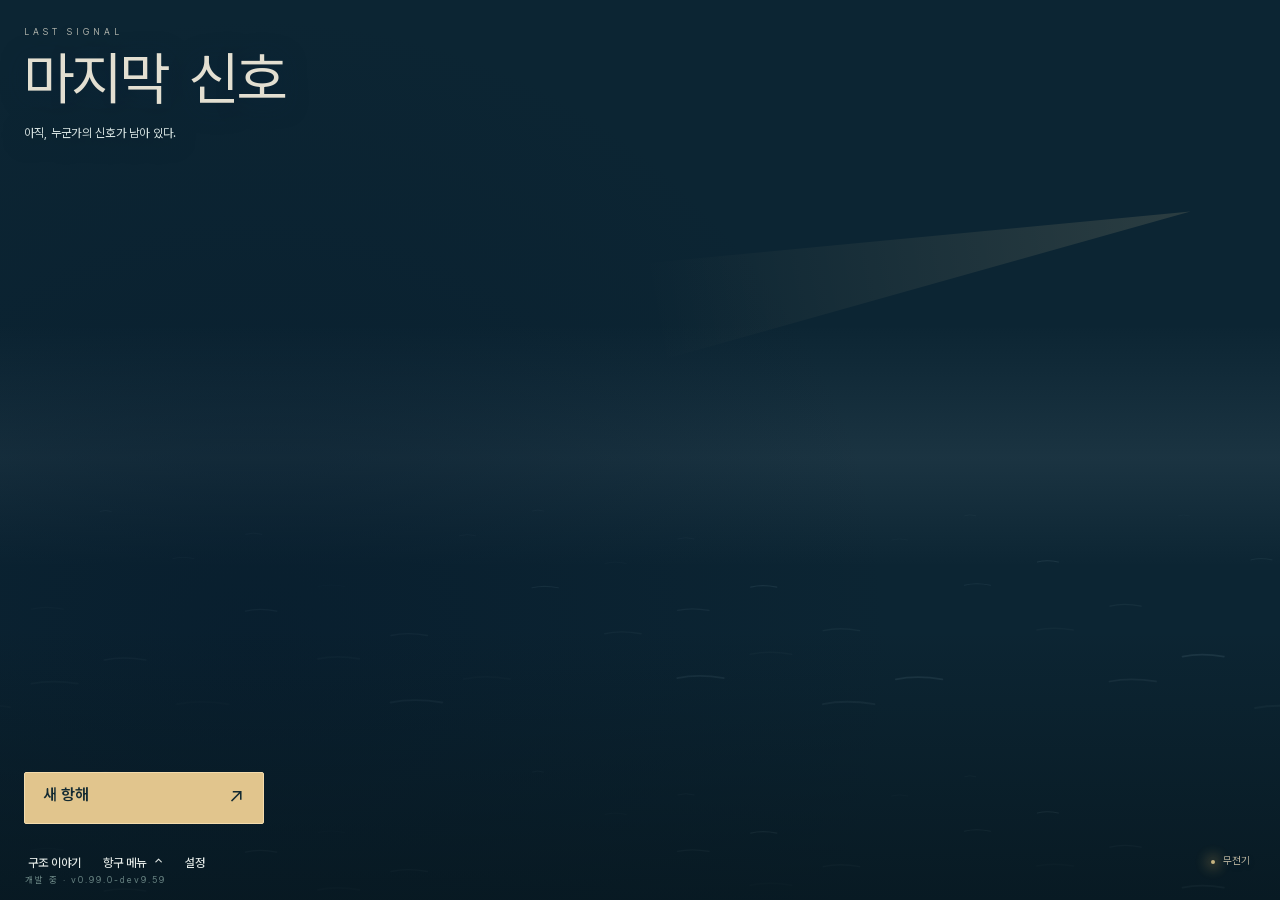
==== commit 338a94b8: "LAST SIGNAL beta 0.99.0-dev9.59 Validated protected runtime only. Includes bounded machinery/wreck c" ====
--- a/index.html
+++ b/index.html
@@ -6,7 +6,7 @@
   <link rel="icon" type="image/png" sizes="48x48" href="assets/social/last-signal-favicon-48-v1.png">
   <meta name="viewport" content="width=device-width, initial-scale=1">
   <meta http-equiv="Content-Security-Policy" content="default-src 'self'; script-src 'self'; style-src 'self'; img-src 'self' data:; connect-src 'self'; object-src 'none'; base-uri 'none'; form-action 'none'">
-  <title>FROZEN BEHAVIOR · NOT RELEASED · 0.99.0-dev9.58 · DEV9 EVALUATION · 마지막 신호 · LAST SIGNAL</title>
+  <title>FROZEN BEHAVIOR · NOT RELEASED · 0.99.0-dev9.59 · DEV9 EVALUATION · 마지막 신호 · LAST SIGNAL</title>
   <meta property="og:type" content="website">
   <meta property="og:site_name" content="LAST SIGNAL">
   <meta property="og:title" content="LAST SIGNAL">
@@ -43,7 +43,7 @@
   <main id="panel"></main>
   <div id="rewardNotice" class="reward-notice" role="status" aria-live="polite"></div>
   <div id="toast" role="status"></div>
-  <div id="version">LAST SIGNAL / 0.99.0-dev9.58 · DEV9 EVALUATION</div>
-  <script type="module" src="runtime/entry1-5IO5D362.js"></script>
-<script type="module" src="runtime/entry2-WHWXXAMC.js"></script></body>
+  <div id="version">LAST SIGNAL / 0.99.0-dev9.59 · DEV9 EVALUATION</div>
+  <script type="module" src="runtime/entry1-LWJB7OP5.js"></script>
+<script type="module" src="runtime/entry2-C5IZPHAL.js"></script></body>
 </html>
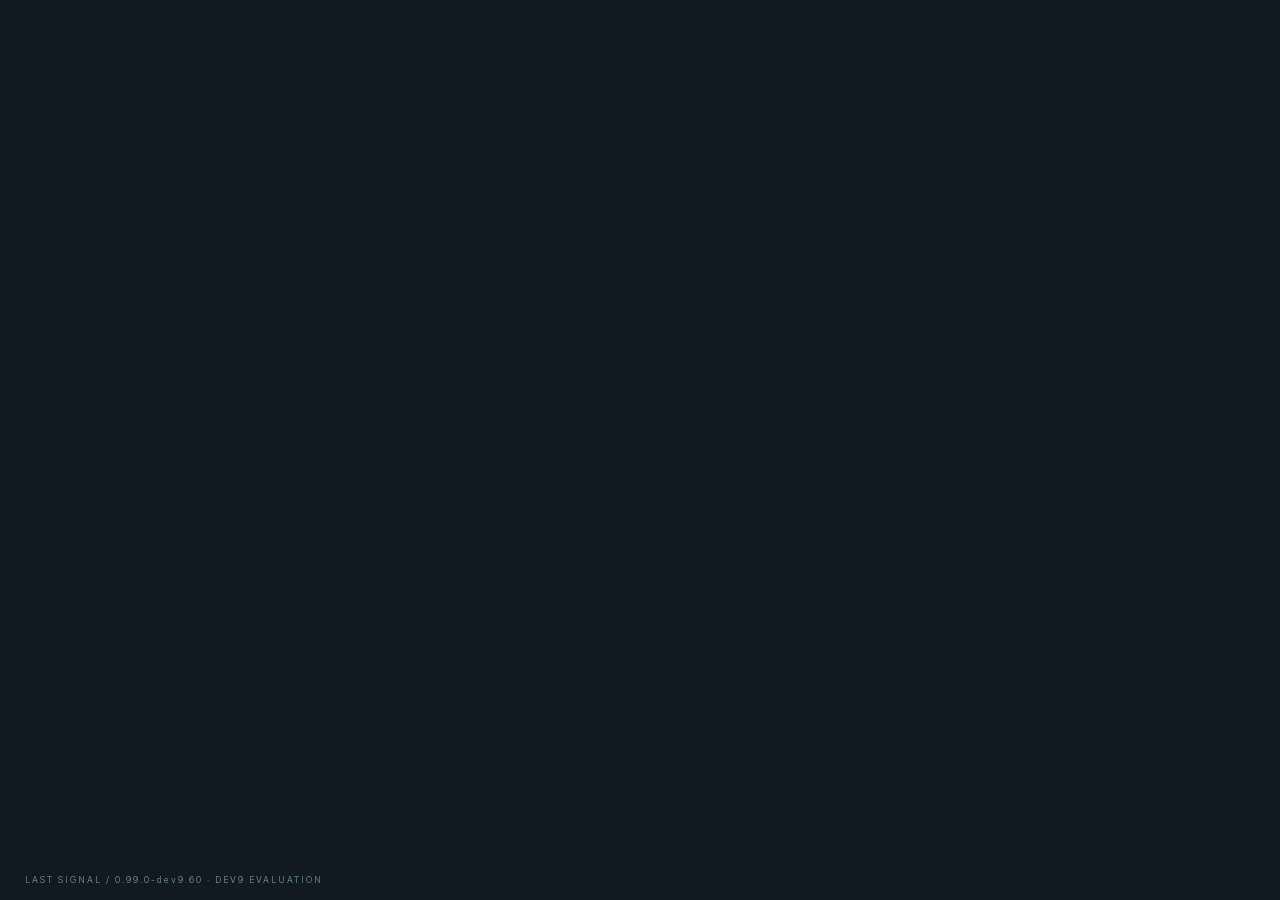
==== commit 96fc6318: "LAST SIGNAL beta 0.99.0-dev9.60 Validated protected runtime only. Clarifies the existing grip crab/u" ====
--- a/index.html
+++ b/index.html
@@ -6,7 +6,7 @@
   <link rel="icon" type="image/png" sizes="48x48" href="assets/social/last-signal-favicon-48-v1.png">
   <meta name="viewport" content="width=device-width, initial-scale=1">
   <meta http-equiv="Content-Security-Policy" content="default-src 'self'; script-src 'self'; style-src 'self'; img-src 'self' data:; connect-src 'self'; object-src 'none'; base-uri 'none'; form-action 'none'">
-  <title>FROZEN BEHAVIOR · NOT RELEASED · 0.99.0-dev9.59 · DEV9 EVALUATION · 마지막 신호 · LAST SIGNAL</title>
+  <title>FROZEN BEHAVIOR · NOT RELEASED · 0.99.0-dev9.60 · DEV9 EVALUATION · 마지막 신호 · LAST SIGNAL</title>
   <meta property="og:type" content="website">
   <meta property="og:site_name" content="LAST SIGNAL">
   <meta property="og:title" content="LAST SIGNAL">
@@ -43,7 +43,7 @@
   <main id="panel"></main>
   <div id="rewardNotice" class="reward-notice" role="status" aria-live="polite"></div>
   <div id="toast" role="status"></div>
-  <div id="version">LAST SIGNAL / 0.99.0-dev9.59 · DEV9 EVALUATION</div>
-  <script type="module" src="runtime/entry1-LWJB7OP5.js"></script>
-<script type="module" src="runtime/entry2-C5IZPHAL.js"></script></body>
+  <div id="version">LAST SIGNAL / 0.99.0-dev9.60 · DEV9 EVALUATION</div>
+  <script type="module" src="runtime/entry1-MASCLFES.js"></script>
+<script type="module" src="runtime/entry2-MXI4KCSD.js"></script></body>
 </html>
--- a/src/rogue-hud.css
+++ b/src/rogue-hud.css
@@ -1 +1 @@
-#rogueChart{right:146px}#rogue .embark-retry-context{display:grid;gap:5px;max-width:360px;margin:0;font-size:13px;line-height:1.4;color:#b9c1c8}#rogue .embark-retry-context b{font-size:17px;color:#f3a343}#rogue .embark-retry-context span{font-size:12px;line-height:1.5}#rogue .rogue-debrief-result .session-actions{gap:12px}#rogue .rogue-debrief-result .session-actions button{padding:10px 12px;font-size:14px}#rogue .rogue-record-summary{display:flex;flex-wrap:wrap;justify-content:center;gap:12px 28px;padding:4px 0 14px;color:#b9c1c8;font-size:14px}#rogue .rogue-record-summary b{margin-left:6px;color:#f3f1e8;font-size:18px;font-variant-numeric:tabular-nums}#rogue .rogue-debrief summary small{margin-left:10px;color:#b9c1c8;font-size:13px}#rogue .rogue-record-list{list-style:none;margin:6px 0 0;padding:0}#rogue .rogue-record-list li{display:grid;grid-template-columns:90px minmax(0,1fr);gap:14px;padding:10px 0;border-top:1px solid #b9c1c81a}#rogue .rogue-record-list time{font-size:13px;color:#b9c1c8;font-variant-numeric:tabular-nums}#rogue .rogue-record-list strong{font-size:14px;color:#f3f1e8;font-weight:600}#rogue .rogue-record-list p{margin:2px 0;font-size:14px;line-height:1.5}#rogue .rogue-record-list small{display:block;color:#b9c1c8;font-size:12px;line-height:1.5}#rogue .rogue-record-totals{display:flex;flex-wrap:wrap;gap:6px 20px;padding:8px 0;color:#b9c1c8;font-size:13px}#rogue .rogue-debrief .rogue-record-note{font-size:14px;color:#ffbe78}#rogue .rogue-debrief .rogue-record-unavailable,#rogue .rogue-debrief .rogue-record-equipment{font-size:14px}#rogue .rogue-debrief .rogue-rescue-result{margin:0 0 10px;color:#f3f1e8;font-size:15px;font-weight:600}#rogue .harbor-plan-rescue{color:#f3a343;font-size:13px}#rogue .rogue-workshop-return{display:flex;align-items:center;justify-content:space-between;gap:18px;padding:12px 28px;border-top:1px solid #52606a;background:#222a30}#rogue .rogue-workshop-return p{font-size:14px;line-height:1.4}#rogue .rogue-workshop-return small{display:block;color:#f3a343;font-size:13px;margin-top:4px}#rogue #rogueWorkshopReturn{flex-shrink:0;background:transparent;border-color:#f3a343}#rogue .rogue-workshop-actions{display:flex;gap:10px;flex-shrink:0}#rogue .rogue-workshop-actions #rogueSalvageHome{background:transparent}#rogue .rogue-workshop-save-error{padding:10px 28px;color:#ffbe78;font-size:14px}@media(max-height:740px){#rogue .rogue-workshop-return{padding:10px 24px;gap:14px}}@media(max-width:700px){#rogue .rogue-workshop-return{align-items:flex-start;flex-direction:column;padding:16px 20px}#rogue .rogue-workshop-actions{flex-direction:column;width:100%}#rogue #rogueWorkshopReturn{width:100%}}#rogue .rogue-plan-summary{margin-top:7px;color:#b9c1c8;font-size:14px;line-height:1.4}.boss-encounter{position:fixed;top:14px;left:50%;transform:translate(-50%);width:clamp(196px,32vw,420px);height:76px;padding:5px 10px;pointer-events:none;text-align:center;color:#efe6cc;font:500 13px/1.25 Pretendard,sans-serif;background:linear-gradient(90deg,transparent,#07151cbb 20%,#07151cbb 80%,transparent);text-shadow:0 1px 3px #000}.boss-encounter header{display:flex;align-items:center;justify-content:center;gap:12px;min-height:20px}.boss-encounter .be-title{font-size:17px;font-weight:750;letter-spacing:.03em;white-space:nowrap}.boss-encounter .be-count{font-size:12px;font-variant-numeric:tabular-nums;white-space:nowrap;color:#e5ac7b}.boss-encounter .be-parts{display:grid;grid-template-columns:1fr 1fr;gap:12px;margin-top:4px}.boss-encounter .be-label{display:flex;justify-content:space-between;gap:6px;font-size:11px;line-height:14px}.boss-encounter .be-label i{font-style:normal;font-variant-numeric:tabular-nums}.boss-encounter .be-meter{height:5px;margin-top:2px;background:#18232c;box-shadow:0 0 0 1px #cbb57f66}.boss-encounter .be-meter>svg{display:block;width:100%!important;height:100%!important;filter:none!important}.boss-encounter .be-fill{fill:#e9b876;stroke:none}.boss-encounter .be-note{padding:0;margin:6px 0 0;font-size:12px;line-height:15px;color:#d4bf8f;white-space:nowrap}.boss-encounter[data-tone=danger] .be-note{color:#ff9c88}.boss-encounter[data-tone=exposed] .be-note{color:#efd593}.boss-encounter[data-tone=cleared] .be-title,.boss-encounter[data-tone=cleared] .be-count,.boss-encounter[data-tone=cleared] .be-note{color:#a9d9c1}.boss-encounter .be-part[data-state=destroyed]{color:#92b4a6}.boss-encounter .be-part[data-state=destroyed] .be-meter{box-shadow:0 0 0 1px #72978a55}#rogueMission:has(.boss-encounter){max-width:calc((100vw - clamp(196px,32vw,420px))/2 - 36px)}#rogue[data-hud=compact] .rogue-top-stack{width:320px;gap:8px}#rogue[data-hud=compact] #rogueMission{padding:10px 14px;font-size:16px;line-height:1.35}#rogue[data-hud=compact] #rogueMission small{font-size:14px;margin-bottom:4px}#rogue[data-hud=compact] #rogueMission strong{display:block;font-size:18px;line-height:1.35}#rogue[data-hud=compact] #rogueMission .rogue-boss-state{margin-top:6px;font-size:14px;line-height:1.4}#rogue[data-hud=compact] .rogue-radio{padding:10px 14px;font:400 14px/1.45 Pretendard,sans-serif}#rogue[data-hud=compact] .rogue-console{left:16px;width:min(780px,calc(100% - 232px));padding:10px 14px;border-top:1px solid #647580}#rogue[data-hud=compact] .rogue-readings{gap:6px 20px;font-size:14px}#rogue[data-hud=compact] [data-rogue-metric]{display:inline-flex;align-items:baseline;gap:6px;white-space:nowrap}#rogue[data-hud=compact] .rogue-readings b{margin:0;font-size:20px;line-height:1.2}#rogue[data-hud=compact] .rogue-maximum{font-size:14px;color:#b9c1c8;margin-left:-4px}#rogue[data-hud=compact] .rogue-instrument{position:relative;padding-bottom:8px}#rogue[data-hud=compact] .rogue-gauge{position:absolute;display:block;left:0;bottom:0;width:100%;height:8px;color:#b9c1c8}#rogue[data-hud=compact] .gauge-track{fill:#b9c1c826}#rogue[data-hud=compact] .gauge-fill{fill:currentColor}#rogue[data-hud=compact] .gauge-mark{stroke:#f3f1e8;stroke-width:1}#rogue[data-hud=compact] [data-rogue-condition] .rogue-gauge{width:160px;max-width:100%}#rogue[data-hud=compact] [data-tone=warning] .rogue-gauge{color:#f3a343}#rogue[data-hud=compact] [data-tone=ready] .rogue-gauge{color:#75b4c4}#rogue[data-hud=compact] .rogue-conditions{display:flex;flex-wrap:wrap;gap:4px 16px;margin-top:7px;font:400 14px/1.4 Pretendard,sans-serif;color:#b9c1c8}#rogue[data-hud=compact] .rogue-conditions:empty{display:none}#rogue[data-hud=compact] .rogue-impact{display:flex;flex-wrap:wrap;flex-basis:100%;min-height:20px;line-height:20px;gap:4px 12px;border-left:2px solid #ffbe78;padding-left:8px;color:#dfc4aa}#rogue[data-hud=compact] .rogue-impact:empty{border-color:transparent}#rogue[data-hud=compact] .rogue-impact strong{color:#ffbe78;font-size:14px;line-height:20px;font-weight:600;font-variant-numeric:tabular-nums}#rogue[data-hud=compact] [data-impact=true] b,#rogue[data-hud=compact] [data-impact=true] .rogue-gauge,#rogue[data-hud=compact] [data-tone=warning]{color:#ffbe78}#rogue[data-hud=compact] .rogue-controls{display:flex;flex-wrap:wrap;gap:6px 16px;align-items:center;font:500 14px/1.4 Pretendard,sans-serif;margin-top:7px;padding-top:7px;color:#f3f1e8}#rogue[data-hud=compact] [data-rogue-context=defense],#rogue[data-hud=compact] [data-rogue-context=docking]{flex-basis:100%;color:#b9c1c8}#rogue[data-hud=compact] .rogue-controls [data-tone=warning]{color:#ffbe78}#rogue[data-hud=compact] [data-rogue-context=search]{font-weight:600}#rogue .rogue-supply{flex-basis:100%;display:grid;grid-template-columns:minmax(0,1fr) auto;column-gap:12px;padding:8px 12px;border-left:2px solid #e4c282;background:#0b202be8;pointer-events:auto}#rogue .rogue-supply strong{font-size:13px;color:#ffe0a1}#rogue .rogue-supply small{grid-column:1;color:#c3d6d9;font-size:12px}#rogue .rogue-supply p{grid-column:1;margin:4px 0;font-size:12px}#rogue .rogue-supply>div{grid-column:2;grid-row:1/4;align-self:center;display:flex;gap:8px}#rogue .rogue-supply button{min-height:44px;min-width:145px;padding:6px 12px;border:1px solid #cbb27e;border-radius:8px;background:#17313b;color:#fff0cb;font-size:13px}#rogue .rogue-supply button:disabled{opacity:.5}html[data-mobile-ui=true] #rogue .rogue-supply{display:none}#rogue .rogue-sr-only{position:absolute;width:1px;height:1px;overflow:hidden;clip-path:inset(50%);white-space:nowrap}#rogue .rogue-rig-control{display:inline-flex;align-items:center;gap:6px;width:194px;height:22px;flex:none;white-space:nowrap;font-size:14px;color:#b9c1c8;pointer-events:none}#rogue .rogue-rig-control kbd{display:inline-flex;align-items:center;justify-content:center;width:34px;height:22px;flex:none;border:1px solid #b9c1c866;border-radius:3px;font:600 14px/1 Pretendard,sans-serif}#rogue .rogue-rig-control svg{width:14px;height:14px;flex:none;fill:none;stroke:currentColor;stroke-width:1.7;stroke-linecap:round;stroke-linejoin:round}#rogue .rogue-rig-control[data-rig-control-id]{color:#a4e0df}#rogue .rogue-rig-control[data-rig-control-id] kbd{box-shadow:inset 0 0 0 1px #a4e0df}#rogue button.rogue-rig-control[data-guardian-support]{pointer-events:auto;width:auto;max-width:100%;height:auto;min-height:44px;white-space:normal;flex-wrap:wrap;text-align:left;padding:4px 8px;background:transparent;border:1px solid #b9c1c866}#rogue button.rogue-rig-control[data-guardian-support] small{flex-basis:100%;font-size:12px;line-height:1.3}html[data-mobile-ui=true] #rogue .rogue-rig-control{display:none}#rogue[data-hud=compact] .rogue-dock-checks{display:flex;flex-basis:100%;flex-wrap:wrap;gap:6px 18px;color:#aebdc5;font-size:14px}#rogue[data-hud=compact] .rogue-dock-checks i{font-style:normal;color:#8fcbd8}#rogue[data-hud=compact] .rogue-dock-checks [data-active=true]{color:#f3f1e8;font-weight:600}#rogue[data-hud=compact] .rogue-dock-checks [data-ok=true]{color:#c8dbde}#rogue:has(#rogueSea[data-dock-panel=true]) .rogue-dock-checks{position:absolute;width:1px;height:1px;overflow:hidden;clip-path:inset(50%)}#rogue[data-hud=compact] .rogue-work{display:flex;gap:10px;align-items:center;font-size:14px;color:#f3a343}#rogue[data-hud=compact] .rogue-work progress{width:110px;height:5px;accent-color:#f3a343}#rogue[data-hud=compact] #rogueSkill{padding:10px 12px 14px;min-height:0;width:184px;gap:6px;font:400 14px/1.4 Pretendard,sans-serif}#rogue[data-hud=compact] #rogueSkill kbd{font-size:14px;margin:0;flex-shrink:0}#rogue[data-hud=compact] #rogueSkill b{font-size:16px}#rogue[data-hud=compact] #rogueSkill small{font-size:14px;line-height:1.4}#rogue[data-hud=compact] #rogueSkill[data-compact=true]{padding:8px 10px;border-color:transparent;background:#15191dcc}#rogue[data-hud=compact] #rogueSkill[data-compact=true] b{display:none}#rogue[data-hud=compact] #rogueSkill[data-compact=true] small{margin:0}#rogue[data-hud=compact] #rogueSkill:focus-visible{outline:2px solid #f3a343;outline-offset:3px}#rogue .rogue-detail-list{display:grid;gap:10px;font-size:14px;line-height:1.5}#rogue .rogue-detail-list>div{display:grid;grid-template-columns:120px 1fr;gap:12px}#rogue .rogue-detail-list dt{color:#b9c1c8}#rogue .rogue-detail-list dd{margin:0;color:#f3f1e8}@media(max-width:700px){#rogue[data-hud=compact] .rogue-console{left:12px;bottom:12px;width:calc(100% - 24px)}#rogue[data-hud=compact] #rogueSkill{right:12px;bottom:auto;top:70px;width:156px}#rogue[data-hud=compact] .rogue-top-stack{max-width:calc(100% - 190px)}#rogue[data-hud=compact] .rogue-readings{gap:6px 14px}#rogue .rogue-detail-list>div{grid-template-columns:1fr;gap:2px}}#rogue[data-surface=chart] #rogueHud{visibility:hidden}#rogue[data-surface=chart] #rogueModal{display:block;padding:0;background:#10171c;overflow:hidden}#rogue .harbor-plan{display:grid;grid-template-rows:auto minmax(0,1fr) auto;width:100%;height:100%;min-height:0;max-height:100dvh;padding:24px 32px;color:#f3f1e8;gap:16px;font:400 14px/1.4 Pretendard,sans-serif}#rogue .harbor-plan p{font:inherit}#rogue .harbor-plan small{line-height:1.3}#rogue .harbor-plan-header{display:flex;align-items:center;gap:24px;border-bottom:1px solid #48535c;padding-bottom:16px}#rogue .harbor-plan-header p{margin:0 0 4px;color:#b9c1c8}#rogue .harbor-plan-header h2{margin:0;font-size:28px;line-height:1.2}#rogue .harbor-plan-paused{color:#f3a343;letter-spacing:.06em;font-size:12px}#rogue .harbor-plan button{font:inherit;border-radius:0;color:inherit;cursor:pointer}#rogue .harbor-plan button:focus-visible{outline:2px solid #f3a343;outline-offset:-2px}#rogue .harbor-plan button:disabled{cursor:default}#rogue #harborPlanClose,#rogue #harborPlanClear{padding:10px 14px;border:1px solid #647580;background:transparent;min-height:42px}#rogue #harborPlanClose{margin-left:auto}#rogue #harborPlanClear:disabled{opacity:.4}#rogue .harbor-plan-body{display:grid;grid-template-columns:minmax(0,1fr) 360px;gap:24px;min-height:0}#rogue .harbor-plan-map{position:relative;min-height:0;background:#0b1c24;overflow:hidden;border:1px solid #34444d}#rogue #harborPlanSea{position:absolute;inset:0;width:100%;height:100%}#rogue .harbor-plan-pin{position:absolute;transform:translate(-50%,-50%);width:34px;height:34px;padding:0;border:1px solid #9eb4bc;background:#151d24;color:#f3f1e8;font-weight:700}#rogue .harbor-plan-pin:hover,#rogue .harbor-plan-pin[aria-pressed=true]{background:#f3a343;color:#10171c;border-color:#f3a343}#rogue .harbor-plan-you{position:absolute;transform:translate(-50%,-50%);color:#9bd0dc;font-size:18px;pointer-events:none}#rogue .harbor-plan-you small{position:absolute;left:-12px;top:-19px;font-size:12px;white-space:nowrap;background:#10171cbb;padding:1px 4px}#rogue .harbor-plan-legend{position:absolute;left:12px;bottom:10px;right:12px;color:#a9b7bf;font-size:12px;pointer-events:none}#rogue .harbor-plan-sites{min-height:0;overflow:auto;scrollbar-width:thin;scrollbar-color:#647580 #10171c}#rogue .harbor-plan-list-label{margin:0 0 4px;color:#b9c1c8;letter-spacing:.08em;font-size:12px}#rogue .harbor-plan-site{display:flex;flex-direction:column;width:100%;gap:4px;text-align:left;padding:14px 12px;border:0;border-bottom:1px solid #48535c;background:transparent;line-height:1.4}#rogue .harbor-plan-site:hover:not(:disabled){background:#25323b}#rogue .harbor-plan-site[aria-pressed=true]{background:#f3a34318;border-left:3px solid #f3a343;padding-left:9px}#rogue .harbor-plan-site-heading{display:flex;align-items:baseline;gap:8px;justify-content:space-between}#rogue .harbor-plan-site-heading b{font-size:16px}#rogue .harbor-plan-site-heading b small{color:#9daeb9;font-size:12px;margin-right:3px}#rogue .harbor-plan-site-heading>span{font-size:12px;color:#a9b7bf;flex-shrink:0}#rogue .harbor-plan-rig{display:block;color:#efd39b}#rogue .harbor-plan-rig strong{font-size:14px;font-weight:650}#rogue .harbor-plan-rig small{display:block;color:#c0cfc9;font-size:12px;line-height:1.4}#rogue .harbor-plan-gear{color:#f3a343;font-weight:600}#rogue .harbor-plan-gear small{margin-left:8px;color:#a9b7bf;font-weight:400}#rogue .harbor-plan-muted,#rogue .harbor-plan-sightings,#rogue .harbor-plan-actual{color:#a9b7bf;font-size:12px}#rogue .harbor-plan-actual{display:block}#rogue .harbor-plan-tool{color:#8fc1d0;font-size:12px}#rogue .harbor-plan-boss{margin-top:8px}#rogue .harbor-plan-record-note{display:block;font-size:12px;color:#a9b7bf;margin:3px 0 0}#rogue .harbor-plan-footer{display:flex;align-items:center;gap:20px;border-top:1px solid #48535c;padding-top:12px}#rogue .harbor-plan-footer p{margin:0;color:#b9c1c8}#rogue #harborPlanSaveError{color:#ffbe78;font-size:13px}@media(max-width:1100px){#rogue .harbor-plan{padding:16px;gap:12px}#rogue .harbor-plan-header{padding-bottom:12px}#rogue .harbor-plan-header h2{font-size:24px}#rogue .harbor-plan-body{grid-template-columns:minmax(0,1fr) 320px;gap:16px}#rogue .harbor-plan-site{padding-top:8px;padding-bottom:8px;gap:2px}}html:not([data-mobile-ui=true]) #rogue[data-shore-profile=metre] .rogue-console{display:contents}html:not([data-mobile-ui=true]) #rogue[data-shore-profile=metre] .rogue-top-stack{width:360px;max-width:42%;gap:8px}html:not([data-mobile-ui=true]) #rogue[data-shore-profile=metre] #rogueMission{padding:0 0 0 10px;background:none;border-left:2px solid #e9c582;text-shadow:0 1px 3px #07151f,0 0 7px #07151f}html:not([data-mobile-ui=true]) #rogue[data-shore-profile=metre] #rogueMission small{font-size:12px;margin-bottom:3px}html:not([data-mobile-ui=true]) #rogue[data-shore-profile=metre] #rogueMission strong{font-size:18px}html:not([data-mobile-ui=true]) #rogue[data-shore-profile=metre] .rogue-radio{padding:5px 10px;font-size:12px;line-height:1.45;background:linear-gradient(90deg,#10212ccc,#10212c55);border-left:1px solid #8bb9c7;text-shadow:0 1px 3px #07151f}html:not([data-mobile-ui=true]) #rogue[data-shore-profile=metre] #rogueReadings{position:absolute;left:20px;bottom:18px;width:max-content;max-width:42%;margin:0;padding:4px 0;gap:8px 22px;text-shadow:0 1px 3px #07151f,0 0 8px #07151f}html:not([data-mobile-ui=true]) #rogue[data-shore-profile=metre] [data-rogue-metric]{font-size:12px;gap:5px}html:not([data-mobile-ui=true]) #rogue[data-shore-profile=metre] [data-rogue-metric] b{font-size:20px}html:not([data-mobile-ui=true]) #rogue[data-shore-profile=metre] .rogue-maximum{font-size:11px}html:not([data-mobile-ui=true]) #rogue[data-shore-profile=metre] [data-rogue-metric=boost]{display:none}html:not([data-mobile-ui=true]) #rogue[data-shore-profile=metre] [data-rogue-metric=ammo]{padding-bottom:0;align-self:center}html:not([data-mobile-ui=true]) #rogue[data-shore-profile=metre] [data-rogue-metric=ammo] .rogue-gauge{display:none}html:not([data-mobile-ui=true]) #rogue[data-shore-profile=metre] #rogueControls{position:absolute;left:auto;right:20px;bottom:18px;width:max-content;max-width:53%;display:flex;justify-content:flex-end;align-items:center;gap:6px 12px;margin:0;padding:0;border:0;background:none;font-size:13px;line-height:1.4;text-align:right;text-shadow:0 1px 3px #07151f,0 0 7px #07151f}html:not([data-mobile-ui=true]) #rogue[data-shore-profile=metre] [data-rogue-action=primary]:empty{display:none}html:not([data-mobile-ui=true]) #rogue[data-shore-profile=metre] [data-rogue-action=primary]{padding:5px 9px;border-left:2px solid #e9c582;background:#10212c80;color:#f5e2b9}html:not([data-mobile-ui=true]) #rogue[data-shore-profile=metre] [data-rogue-context=defense]{flex-basis:auto;font-size:12px}html:not([data-mobile-ui=true]) #rogue[data-shore-profile=metre] .rogue-work{font-size:12px;gap:8px}html:not([data-mobile-ui=true]) #rogue[data-shore-profile=metre] .rogue-work progress{width:80px;height:4px}html:not([data-mobile-ui=true]) #rogue[data-shore-profile=metre] #rogueConditions{position:absolute;left:20px;bottom:70px;width:max-content;max-width:calc(100% - 40px);margin:0;gap:4px 16px;font-size:12px;line-height:1.4;text-shadow:0 1px 3px #07151f,0 0 8px #07151f}html:not([data-mobile-ui=true]) #rogue[data-shore-profile=metre] .rogue-impact:empty{display:none}html:not([data-mobile-ui=true]) #rogue[data-shore-profile=metre] #rogueSkill{display:none}#rogueQuayAssets{position:absolute;z-index:40;top:72px;right:16px;display:flex;align-items:center;gap:8px;max-width:310px;padding:3px 7px;color:#c5d3d9;background:linear-gradient(90deg,#10212cb3,#10212c55);font:500 12px/1.35 Pretendard,sans-serif;text-shadow:0 1px 3px #07151f;pointer-events:none}#rogueQuayAssets[hidden],#rogueQuayAssets [hidden]{display:none!important}#rogueQuayAssets .quay-asset-short{display:none}#rogueQuayAssetCount{color:#a7bec7;font-size:11px;white-space:nowrap;font-variant-numeric:tabular-nums}#rogueQuayAssets[data-status=error]{color:#e5c28d}#rogue #rogueQuayRetry{flex:none;min-height:32px;margin:0;padding:5px 9px;border:1px solid #b89b65;border-radius:3px;background:#10212c;color:#f1d69f;font:600 12px/1.2 Pretendard,sans-serif;pointer-events:auto;touch-action:manipulation;cursor:pointer}#rogue #rogueQuayRetry:focus-visible{outline:2px solid #f2cb7f;outline-offset:3px}#rogue #rogueQuayRetry:disabled{opacity:.5;cursor:default}#rogueChart,#storyChart{position:fixed;right:24px;top:66px;width:168px;height:100px;padding:0;overflow:hidden;border:1px solid #9ab4ad88;border-radius:2px;background:#081a22d9;z-index:12}#rogueChart canvas,#storyChart canvas{position:static;display:block;width:100%;height:100%}#rogueChart>span,#storyChart>span{position:absolute;right:5px;bottom:3px;padding:1px 4px;font-size:10px;background:#081a22aa;color:#e4e8d8}#storyChart[hidden],html[data-mobile-ui=true] #storyChart{display:none}#storyChart{transition:none}#storyChart.expanded{width:min(1000px,86vw);height:min(650px,78vh);left:50%;top:50%;right:auto;transform:translate(-50%,-50%);background:#081a22f5;box-shadow:0 0 0 100vmax #00121866;z-index:25}#rogue .harbor-plan{width:min(1400px,96vw);height:92dvh;margin:auto;padding:16px 20px;gap:10px}#rogue .harbor-plan-header{padding-bottom:10px}#rogue .harbor-plan-header h2{font-size:24px}#rogue .harbor-plan-body{display:block;position:relative;min-height:0}#rogue .harbor-plan-map{width:100%;height:100%;min-height:0;background:#0b1d25}#rogue .harbor-plan-directory{position:absolute;right:12px;top:12px;width:min(340px,42%);max-height:calc(100% - 24px);padding:0;overflow:auto;background:#0d202af5;border:1px solid #8ba7a466;color:#e6ebe2;scrollbar-width:thin;z-index:2}#rogue .harbor-plan-directory>summary{display:flex;align-items:center;justify-content:space-between;gap:12px;min-height:44px;padding:10px 12px;list-style:none;cursor:pointer;font-size:13px}#rogue .harbor-plan-directory[open]>summary{border-bottom:1px solid #80999a55}#rogue .harbor-plan-directory[open]>summary span{transform:rotate(45deg)}#rogue .harbor-plan-sites{overflow:visible;padding:4px 0}.harbor-plan-directory:not([open])>.harbor-plan-sites{display:none}#rogue .harbor-plan-list-label{display:none}#rogue .harbor-plan-pin{width:38px;height:38px;border-radius:50%;box-shadow:0 2px 8px #0005}#rogue .harbor-plan-you{color:#fff0b6;text-shadow:0 1px 3px #000}#rogue .harbor-plan-you small{color:#fff0b6}#rogue .harbor-plan-footer{gap:14px}#rogue .harbor-plan-footer p{font-size:12px}@media(max-width:900px){#rogue .harbor-plan{width:100%;height:100dvh;padding:8px 12px;gap:6px}#rogue .harbor-plan-header{gap:12px;padding-bottom:6px}#rogue .harbor-plan-header h2{font-size:18px}#rogue .harbor-plan-header p{font-size:10px}#rogue .harbor-plan-paused{font-size:9px}#rogue .harbor-plan-directory{right:8px;top:8px;width:min(290px,44%);max-height:calc(100% - 16px)}#rogue .harbor-plan-directory>summary{font-size:11px}#rogue .harbor-plan-legend{font-size:9px}#rogue .harbor-plan-record-note{display:none}#rogue .harbor-plan-footer{gap:8px}#rogue .harbor-plan-footer p{font-size:10px}}#rogue[data-surface=result] .rogue-debrief-result .result-insight{position:relative;display:grid;grid-template-columns:auto 1fr;column-gap:12px;row-gap:2px;text-align:left;width:100%;min-height:0;padding:5px 24px 7px 0;margin:8px 0 10px;background:transparent;border:0;border-radius:0;box-shadow:none;line-height:1.35;color:var(--session-text)}#rogue[data-surface=result] .rogue-debrief-result .result-insight .insight-label{font-size:12px;font-weight:500;color:var(--session-secondary);align-self:center}#rogue[data-surface=result] .rogue-debrief-result .result-insight strong{font-size:15px;font-weight:650;color:var(--session-text)}#rogue[data-surface=result] .rogue-debrief-result .result-insight .insight-detail{grid-column:2;font-size:12px;font-weight:400;line-height:1.4;color:var(--session-secondary)}#rogue[data-surface=result] .rogue-debrief-result .result-insight .insight-open{position:absolute;right:2px;top:8px;color:var(--session-action)}#rogue[data-surface=result] .rogue-debrief-result .result-insight:hover{background:#ffffff05;border:0}#rogue[data-surface=result] .rogue-debrief-result .rogue-retry-note{font-size:13px;line-height:1.45;margin:8px 0 12px}html[data-mobile-ui=true] #rogue[data-surface=result] .rogue-debrief-result .result-insight{grid-template-columns:1fr;gap:1px;padding:2px 22px 4px 0;margin:4px 0 6px}html[data-mobile-ui=true] #rogue[data-surface=result] .rogue-debrief-result .result-insight .insight-label{font-size:11px;line-height:14px}html[data-mobile-ui=true] #rogue[data-surface=result] .rogue-debrief-result .result-insight strong{font-size:14px;line-height:18px}html[data-mobile-ui=true] #rogue[data-surface=result] .rogue-debrief-result .result-insight .insight-detail{grid-column:1;font-size:11px;line-height:15px}html[data-mobile-ui=true] #rogue[data-surface=result] .rogue-debrief-result .result-insight .insight-open{top:16px}html[data-mobile-ui=true] #rogue[data-surface=result] .rogue-debrief-result .rogue-retry-note{font-size:12px;line-height:16px;margin:5px 0 8px}.boss-encounter[data-kind] .be-parts{grid-template-columns:repeat(3,minmax(0,1fr));gap:8px}.boss-encounter[data-kind] .be-label{gap:3px;white-space:nowrap}.boss-encounter[data-kind] .be-fill{fill:#b4d8c4}.boss-encounter[data-kind] .be-part[data-state=complete]{color:#b4d8c4}.boss-encounter[data-kind] .be-part[data-state=selected] .be-meter{box-shadow:0 0 0 1px #edc987}#rogue[data-surface=result] #rogueModal{padding:0;overflow:hidden;background:linear-gradient(90deg,#061017f5,#07141de8 52%,#08121bb8),linear-gradient(0deg,#060d16,transparent);backdrop-filter:saturate(.45) brightness(.55)}#rogue .voyage-result{box-sizing:border-box;width:100%;height:100dvh;padding:clamp(24px,5vh,52px) clamp(24px,5vw,72px) 24px;display:flex;flex-direction:column;text-align:left;color:#f1f2ec;font-family:Pretendard,sans-serif;min-height:0}#rogue .voyage-result [hidden]{display:none!important}#rogue .vr-overview{flex:1;min-height:0;overflow:auto;padding-right:12px}#rogue .vr-kicker{margin:0 0 15px;font-size:12px;letter-spacing:.18em;color:#c3c9ca}#rogue .vr-kicker span{letter-spacing:.04em}#rogue .voyage-result h2{margin:0;font-size:clamp(38px,6vw,76px);line-height:1.06;letter-spacing:-.035em;font-weight:800}#rogue .voyage-result[data-outcome=success] h2{color:#f1ca7b}#rogue .vr-cause{margin:14px 0 0;font-size:clamp(15px,1.8vw,20px);line-height:1.5;color:#d7dcdd;max-width:700px}#rogue .vr-facts{display:flex;gap:clamp(30px,6vw,80px);margin:30px 0 24px;padding:0}#rogue .vr-facts dt{font-size:11px;letter-spacing:.08em;color:#9caeb6;margin-bottom:8px}#rogue .vr-facts dd{margin:0;font-size:clamp(22px,3vw,34px);font-weight:700;font-variant-numeric:tabular-nums}#rogue .vr-highlight{border-left:2px solid #a9b7bd55;padding-left:12px;max-width:650px}#rogue .vr-highlight small{font-size:11px;color:#a9b7bd}#rogue .vr-highlight p{margin:4px 0 0;font-size:15px;line-height:1.4}#rogue .vr-footer{display:flex;align-items:flex-end;justify-content:space-between;gap:24px;padding-top:22px;margin-top:20px;border-top:1px solid #a9b7bd33;flex-shrink:0}#rogue .vr-footer nav{display:flex;gap:14px;align-items:center}#rogue .vr-footer nav button,#rogue #rogueReprepare{border:0;background:none;border-radius:0;color:#c0cbd0;font-size:13px;padding:10px 0;min-height:44px}#rogue .vr-next{display:flex;flex-direction:column;align-items:flex-end;gap:2px}#rogue #rogueRetry{border-radius:0;min-width:240px;min-height:60px;display:flex;align-items:center;justify-content:space-between;gap:36px;font-size:19px;font-weight:750;background:#eabe70;color:#101b22;border:1px solid #eabe70}#rogue #rogueRetry:hover{background:#f4ce89}#rogue .vr-save{margin:4px 0 0;font-size:12px;color:#ffb0a0}#rogue .vr-records{flex:1;min-height:0;display:flex;flex-direction:column}#rogue .vr-records>header{display:flex;align-items:center;gap:26px;flex-shrink:0}#rogue .vr-records h3{font-size:24px;margin:0}#rogue .vr-record-body{overflow:auto;min-height:0;padding:12px 8px 8px 0;font-size:14px;line-height:1.6}#rogue .vr-seed{display:flex;flex-wrap:wrap;align-items:center;gap:8px 12px;margin-bottom:18px}#rogue .vr-seed input,#rogue .vr-history input{width:125px;box-sizing:border-box;padding:9px 10px;font:600 14px monospace;border:1px solid #a9b7bd55;background:#07131b;color:#f1f2ec}#rogue .vr-seed small{flex-basis:100%;font-size:12px;color:#a9b7bd}#rogue .vr-history-row{display:grid;grid-template-columns:125px auto;justify-content:start;gap:4px 10px;margin:12px 0}#rogue .vr-history-row small{grid-column:1/-1;color:#a9b7bd;font-size:11px}@media(max-height:600px){#rogue .voyage-result{padding:22px 32px 18px}#rogue .vr-kicker{margin-bottom:10px}#rogue .vr-facts{margin:24px 0 18px}#rogue .vr-footer{margin-top:12px;padding-top:12px}}@media(max-height:400px){#rogue .voyage-result{padding:16px 22px 12px}#rogue .voyage-result h2{font-size:36px}#rogue .vr-kicker{font-size:10px;margin-bottom:8px}#rogue .vr-cause{font-size:13px;line-height:1.35;margin-top:8px}#rogue .vr-facts{margin:17px 0 14px;gap:30px}#rogue .vr-facts dt{font-size:10px;margin-bottom:4px}#rogue .vr-facts dd{font-size:22px}#rogue .vr-highlight small{font-size:10px}#rogue .vr-highlight p{font-size:12px;margin-top:2px}#rogue .vr-footer{margin-top:8px;padding-top:6px;gap:12px}#rogue .vr-footer nav{gap:14px}#rogue .vr-footer nav button,#rogue #rogueReprepare{font-size:12px;min-height:44px;padding:6px 0}#rogue #rogueRetry{min-width:190px;min-height:48px;padding:10px 16px;font-size:16px}#rogue .vr-next{flex-direction:row;align-items:center;gap:16px}#rogue .vr-records h3{font-size:20px}#rogue .vr-records>header button{min-height:40px;font-size:12px;padding:8px 12px}}#rogue .vr-seed button,#rogue .vr-history button{background:transparent;border:1px solid #a9b7bd55;border-radius:0;color:#e2e9eb;min-height:44px}#rogue .voyage-result{position:relative;isolation:isolate}#rogue .vr-hero{position:absolute;right:4vw;bottom:128px;height:min(70vh,520px);aspect-ratio:7/11;pointer-events:none;z-index:-1}#rogue .vr-hero canvas{position:static;display:block;width:100%;height:100%;filter:drop-shadow(0 16px 15px #0009)}#rogue .vr-overview{padding-right:33%}#rogue .voyage-result:has(.vr-records:not([hidden])) .vr-hero{display:none}@media(max-height:600px){#rogue .vr-hero{height:345px;max-height:68vh;bottom:130px;right:4vw}}@media(max-height:400px){#rogue .vr-hero{height:210px;max-height:66vh;bottom:82px;right:2vw}#rogue .vr-overview{padding-right:140px}}#rogue .vr-history-notice{font-size:12px;color:#e9bd80;margin:4px 0}#rogue .rogue-rig-control[data-break-ready=true]{color:#ffe2a0}@media(max-width:900px){#rogue .rogue-supply{box-sizing:border-box;min-width:0;max-width:100%;width:100%;grid-template-columns:minmax(0,1fr);gap:3px;text-align:left}#rogue .rogue-supply>div{grid-column:1;grid-row:auto;display:grid;grid-template-columns:repeat(2,minmax(0,1fr));gap:8px;width:100%;margin-top:4px}#rogue .rogue-supply button{min-width:0;width:100%;box-sizing:border-box;white-space:normal}#rogue .rogue-supply strong,#rogue .rogue-supply small,#rogue .rogue-supply p{min-width:0;line-height:1.4;word-break:keep-all;overflow-wrap:break-word}}@media(max-width:540px){html:not([data-mobile-ui=true]) #rogue[data-hud=compact] .rogue-top-stack{left:10px;top:10px;width:calc(100% - 146px);max-width:none;gap:5px}html:not([data-mobile-ui=true]) #rogue[data-hud=compact] #rogueMission{padding:5px 8px;font-size:13px}html:not([data-mobile-ui=true]) #rogue[data-hud=compact] #rogueMission strong{font-size:15px}html:not([data-mobile-ui=true]) #rogue[data-hud=compact] #rogueMission small{font-size:11px}html:not([data-mobile-ui=true]) #rogue[data-hud=compact] .rogue-radio{min-width:0;width:100%;box-sizing:border-box;padding:5px 8px;font-size:12px;overflow-wrap:break-word}html:not([data-mobile-ui=true]) #rogue[data-hud=compact] .rogue-console{display:block;left:8px;bottom:8px;width:calc(100% - 16px);padding:8px 10px}html:not([data-mobile-ui=true]) #rogue[data-hud=compact] #rogueReadings{position:static;width:auto;max-width:none;padding:0;gap:5px 14px;font-size:12px}html:not([data-mobile-ui=true]) #rogue[data-hud=compact] #rogueReadings b{font-size:16px}html:not([data-mobile-ui=true]) #rogue[data-hud=compact] #rogueConditions{position:static;width:auto;max-width:none;font-size:12px;margin-top:5px}html:not([data-mobile-ui=true]) #rogue[data-hud=compact] #rogueControls{position:static;width:auto;max-width:none;justify-content:flex-start;text-align:left;font-size:12px;gap:5px 12px;margin-top:5px;padding-top:5px}html:not([data-mobile-ui=true]) #rogueChart:not(.expanded){right:10px;top:62px;width:120px;height:76px}html:not([data-mobile-ui=true]) #rogue #roguePause{right:10px;top:10px}html:not([data-mobile-ui=true]) #rogue #rogueSkill{right:10px;top:148px;bottom:auto;width:120px;height:auto;min-height:54px;padding:8px}html:not([data-mobile-ui=true]) #rogue[data-hud=compact] #rogueSkill small{font-size:12px;word-break:keep-all;overflow-wrap:normal}}#rogue .rogue-supply [data-supply-help]{display:none}#rogue .rogue-supply>.rogue-supply-explanation,#rogue .rogue-supply>.rogue-supply-explanation[hidden]{display:block!important}#rogue .rogue-supply>.rogue-supply-explanation{grid-column:1;grid-row:2/4;width:auto;align-self:auto}@media(max-width:540px){html:not([data-mobile-ui=true]) #rogue[data-hud=compact] .rogue-supply:has(.rogue-supply-title){display:grid;grid-template-columns:minmax(0,1fr) 44px;grid-template-rows:auto auto auto;align-items:center;gap:4px 8px;width:100%;min-width:0;box-sizing:border-box;padding:0}html:not([data-mobile-ui=true]) #rogue[data-hud=compact] .rogue-supply-title{grid-column:1;grid-row:1;min-width:0;width:auto;font-size:14px;line-height:1.3;overflow-wrap:break-word}html:not([data-mobile-ui=true]) #rogue[data-hud=compact] .rogue-supply>.rogue-supply-actions{grid-column:1/-1;grid-row:2;display:grid;grid-template-columns:minmax(0,1fr) minmax(0,1fr);gap:8px;min-width:0;width:100%;margin:0}html:not([data-mobile-ui=true]) #rogue[data-hud=compact] .rogue-supply-actions button,html:not([data-mobile-ui=true]) #rogue[data-hud=compact] [data-supply-help]{min-height:44px;min-width:44px;margin:0;padding:6px;font-size:14px;line-height:1.25}html:not([data-mobile-ui=true]) #rogue[data-hud=compact] [data-supply-help]{display:block;grid-column:2;grid-row:1;width:44px;padding:0}html:not([data-mobile-ui=true]) #rogue[data-hud=compact] .rogue-supply>.rogue-supply-explanation{grid-column:1/-1;grid-row:3;width:100%;box-sizing:border-box;min-width:0;max-height:24vh;overflow:auto;overscroll-behavior:contain;font-size:14px;line-height:1.5;padding:2px 0 6px}html:not([data-mobile-ui=true]) #rogue[data-hud=compact] .rogue-supply>.rogue-supply-explanation[hidden]{display:none!important}html:not([data-mobile-ui=true]) #rogue[data-hud=compact] .rogue-supply-explanation small{font-size:14px}html:not([data-mobile-ui=true]) #rogue[data-hud=compact] .rogue-supply-explanation p{font-size:14px;margin:6px 0 0}}#rogue .vr-history-build{grid-column:1/-1;min-width:0}#rogue .vr-history-build>summary{min-height:44px;display:list-item;align-content:center;cursor:pointer;font-size:14px}#rogue .vr-record-body .vr-run-build{margin-top:20px;min-width:0}#rogue .vr-record-body .vr-run-build section+section{margin-top:18px}#rogue .vr-run-build section h4{margin:0 0 8px;font-size:15px;font-weight:650;line-height:1.4;color:#e2e9eb}#rogue .vr-run-build ul{list-style:none;margin:0;padding:0;display:grid;gap:6px}#rogue .vr-run-build ul li{display:flex;align-items:baseline;justify-content:space-between;gap:12px;max-width:480px;font-size:14px;line-height:1.5}#rogue .vr-run-build ul li span{min-width:0;overflow-wrap:anywhere}#rogue .vr-run-build ul li b{flex-shrink:0;font-size:14px;font-weight:600;font-variant-numeric:tabular-nums;color:#d6bd91}#rogue .vr-run-build ol{margin:0;padding-left:22px;display:grid;gap:8px;font-size:14px;line-height:1.5}#rogue .vr-run-build ol li{padding-left:3px;overflow-wrap:anywhere}#rogue .vr-run-build ol li::marker{color:#a9b7bd;font-variant-numeric:tabular-nums}#rogue .vr-run-build .vr-milestone-site{display:inline;color:#a9b7bd;margin-right:10px}@media(max-width:540px){#rogue .vr-record-body .vr-run-build{margin-top:16px}#rogue .vr-run-build .vr-milestone-site{display:block;margin:0 0 2px}}@media(max-width:540px)and (orientation:portrait){#rogue .voyage-result{padding:24px 20px 16px;gap:0;overflow-y:auto}#rogue .vr-overview{order:1;flex:1 0 auto;min-width:0;overflow:visible;padding:0}#rogue .voyage-result h2{font-size:clamp(32px,9vw,46px);word-break:keep-all}#rogue .vr-cause{font-size:15px;line-height:1.45;word-break:keep-all}#rogue .vr-facts{display:grid;grid-template-columns:repeat(3,minmax(0,1fr));gap:10px;margin:24px 0 20px}#rogue .vr-facts>div{min-width:0}#rogue .vr-facts dt{font-size:12px;letter-spacing:0;line-height:1.4;margin-bottom:6px;word-break:keep-all}#rogue .vr-facts dd{font-size:clamp(20px,6vw,28px);line-height:1.2;letter-spacing:-.035em;white-space:nowrap}#rogue .vr-highlight p{font-size:14px;word-break:keep-all}#rogue .vr-hero{order:2;position:relative;right:auto;bottom:auto;align-self:flex-end;flex:0 0 auto;height:clamp(110px,20dvh,170px);max-height:none;width:auto;aspect-ratio:7/11;margin:8px 16px 0 0;z-index:0}#rogue .vr-records{order:1;min-width:0}#rogue .vr-footer{order:3;display:grid;grid-template-columns:minmax(0,1fr);align-items:stretch;gap:4px;width:100%;min-width:0;box-sizing:border-box;margin-top:12px;padding-top:8px}#rogue .vr-footer nav{display:grid;grid-template-columns:repeat(2,minmax(0,1fr));gap:12px;min-width:0}#rogue .vr-footer nav button,#rogue #rogueReprepare{min-width:0;min-height:44px;padding:10px 8px;font-size:14px;line-height:1.3;white-space:nowrap}#rogue .vr-next{display:flex;flex-direction:column;align-items:stretch;gap:4px;min-width:0}#rogue #rogueReprepare{width:100%;text-align:center}#rogue #rogueRetry{box-sizing:border-box;width:100%;min-width:0;min-height:52px;padding:12px 18px;gap:12px;font-size:18px;line-height:1.3;white-space:nowrap}}#rogue button.rogue-rig-control[data-guardian-support] .guardian-momentum{display:flex;align-items:center;gap:8px;flex-basis:100%;min-width:0;max-width:100%;font-size:12px;line-height:16px;white-space:nowrap}#rogue button.rogue-rig-control[data-guardian-support] .guardian-momentum progress{display:block;flex:1 1 64px;min-width:0;width:64px;max-width:100%;height:6px;border:0;appearance:none;background:#ffffff24;overflow:hidden}#rogue .guardian-momentum progress::-webkit-progress-bar{background:#ffffff24}#rogue .guardian-momentum progress::-webkit-progress-value{background:#eabe70}#rogue .guardian-momentum[data-ready=true] progress::-webkit-progress-value{background:#a4e0bf}#rogue .guardian-momentum progress::-moz-progress-bar{background:#eabe70}#rogue .guardian-momentum[data-ready=true] progress::-moz-progress-bar{background:#a4e0bf}#rogue .harbor-plan-pin[data-terrain-pin]{width:44px;height:44px;display:grid;place-items:center;border:0;border-radius:50%;background:transparent;box-shadow:none;color:#f1d396;padding:10px}#rogue .harbor-plan-pin[data-terrain-pin] svg{width:24px;height:24px;fill:none;stroke:currentColor;stroke-width:2;stroke-linecap:round;stroke-linejoin:round;filter:drop-shadow(0 1px 2px #07151c)}#rogue .harbor-plan-pin[data-terrain-pin]:hover,#rogue .harbor-plan-pin[data-terrain-pin][aria-pressed=true]{background:#132630bb;color:#fff0b9;box-shadow:inset 0 0 0 1px #f1d396}#rogue .harbor-plan-pin[data-terrain-pin]:disabled{opacity:.65}#rogue .rogue-parry-control{display:inline-grid;grid-template-columns:minmax(0,1fr);grid-template-rows:1.4em 1.4em;inline-size:28ch;min-inline-size:28ch;max-inline-size:28ch;block-size:2.8em;min-block-size:2.8em;max-block-size:2.8em;box-sizing:border-box;flex:0 0 28ch;gap:0;font:inherit;line-height:1.4;font-variant-numeric:tabular-nums;color:#becbd0}#rogue .rogue-parry-control>span,#rogue .rogue-parry-control>strong{display:block;white-space:nowrap;line-height:1.4;font-size:inherit}#rogue .rogue-parry-control>strong[data-riposte-visible=false]{visibility:hidden}#rogue .rogue-parry-control kbd{font:inherit;font-weight:700}#rogue .rogue-parry-control[data-parry-state=ready],#rogue .rogue-parry-control[data-parry-state=active],#rogue .rogue-parry-control>strong{color:#fff0c4}html[data-mobile-ui=true] #rogue .rogue-parry-control{display:none}#rogue #rogueModal:has(.embark-refined){padding:0!important;overflow:hidden!important;background:#0b121b}#rogue #rogueModal .embark-refined{display:grid!important;grid-template-columns:54% minmax(0,1fr)!important;grid-template-rows:auto minmax(0,1fr) auto!important;gap:16px 5%!important;padding:32px 4%!important;min-width:0!important;min-height:0!important;height:100%!important;width:100%!important;color:#fff0d5;overflow:hidden!important}#rogue .embark-refined .embark-scenery{background-image:url(../assets/art/voyage-harbor-ui-v1.png);background-position:center;background-size:cover;filter:saturate(.8)}#rogue .embark-refined:before{background:linear-gradient(90deg,#07101a11 25%,#0b111966 49%,#0b1119eb 70%),linear-gradient(0deg,#0b1119b3,transparent 65%)}#rogue .embark-refined .embark-header{grid-column:1;grid-row:1;display:block;padding:0;align-self:start}#rogue .embark-refined .embark-header h1{font-size:clamp(28px,4vw,60px);margin:8px 0 0;color:#fff0d5}#rogue .embark-refined .embark-location{color:#dfd0b8;font-size:12px}#rogue .embark-refined .embark-route{font-size:11px;gap:10px;margin-top:16px;flex-wrap:wrap}#rogue .embark-refined .embark-ship{display:block!important;position:absolute;left:4%;top:23%;bottom:auto;width:53%;height:55%;z-index:-1;pointer-events:none}#rogue .embark-refined .embark-ship canvas{filter:none;width:100%!important;height:100%!important;object-fit:contain}#rogue .embark-refined .embark-person{display:flex!important;position:absolute!important;left:5%!important;bottom:11%!important;top:auto!important;width:8%!important;height:25%!important;max-width:none!important;max-height:none!important;z-index:0;pointer-events:none}#rogue .embark-refined .embark-person canvas{width:100%!important;height:100%!important;object-fit:contain;object-position:center bottom;filter:none}#rogue .embark-refined .embark-crew{grid-column:2!important;grid-row:1/3!important;align-self:start;margin:0;padding:0!important;overflow:visible!important;max-height:none!important;min-width:0}#rogue .embark-refined .embark-crew h2{font-size:13px;margin:0;color:#d2c6b6;letter-spacing:0}#rogue .embark-refined .embark-roster{display:grid!important;grid-template-columns:repeat(4,minmax(0,1fr))!important;gap:0;flex-direction:row;border-bottom:1px solid #d3c4a83d}#rogue .embark-refined .embark-roster button{display:flex;justify-content:center;min-width:0!important;min-height:44px!important;padding:8px 2px;background:none;border:0;border-bottom:3px solid transparent;transform:none;gap:0;color:#b4b0a8}#rogue .embark-refined .embark-roster button b{font-size:clamp(15px,1.5vw,23px)!important;font-weight:500;letter-spacing:0}#rogue .embark-refined .embark-roster button[aria-pressed=true]{border-bottom-color:#fbe5b7;color:#fff0d5}#rogue .embark-refined .roster-number,#rogue .embark-refined .roster-mark{display:none}#rogue .embark-refined .embark-profile{padding:12px 0 0;margin:0;border:0;min-height:0}#rogue .embark-refined .embark-stats{margin:0 0 8px;gap:7px;font-size:12px}#rogue .embark-refined .embark-stats>div{grid-template-columns:90px minmax(0,1fr)}#rogue .embark-refined .embark-stats dd{flex-direction:row-reverse;gap:12px}#rogue .embark-refined .embark-stats b{font-size:16px;text-align:right}#rogue .embark-refined meter::-webkit-meter-optimum-value{background:#f1dbaf}#rogue .embark-refined .embark-trade{font-size:12px;color:#e3c89d;line-height:1.4}#rogue .embark-refined .embark-vessel{grid-column:2!important;grid-row:2!important;align-self:end;min-width:0;padding:0!important;overflow:visible!important;max-height:none!important;display:block!important;background:none!important}#rogue .embark-refined .embark-vessel:before{display:none}#rogue .embark-refined .embark-ship-name{gap:2px;margin-bottom:5px}#rogue .embark-refined .embark-ship-name b{font-size:16px}#rogue .embark-refined .embark-ship-name span{font-size:11px;color:#bdb9af}#rogue .embark-refined .embark-build-tabs{display:flex!important;margin:0;gap:12px;border-bottom:1px solid #d3c4a83d}#rogue .embark-refined .embark-build-tabs button{flex:1;min-height:44px!important;padding:6px 0;font-size:12px!important;color:#b4b0a8;white-space:normal;min-width:0;border-bottom:3px solid transparent}#rogue .embark-refined .embark-build-tabs button[aria-pressed=true]{color:#fff0d5;border-bottom-color:#fbe5b7}#rogue .embark-refined .embark-footer{grid-column:1/-1!important;grid-row:3!important;display:flex;justify-content:space-between;align-items:center;padding:0;border:0;position:static;flex-wrap:nowrap;background:none!important;gap:16px}#rogue .embark-refined .embark-secondary{display:flex;align-items:center;gap:20px;min-width:0}#rogue .embark-refined .embark-secondary button,#rogue .embark-refined summary{font-size:12px;min-height:44px;padding:12px 0;box-sizing:border-box;color:#dfd0b8;line-height:20px;cursor:pointer;list-style:none}#rogue .embark-refined .embark-story{display:none}#rogue .embark-refined .embark-launch{margin:0;width:41%;min-width:0;min-height:52px;font-size:18px!important;padding:12px 20px;background:#f6e4bd;color:#191d23;border:1px solid #fff0d5;border-radius:4px;display:flex;justify-content:space-between}#rogue .embark-refined .embark-launch:hover{background:#fff0d5}#rogue .embark-refined details:not([open])>:not(summary){display:none!important}#rogue .embark-refined .embark-ability>summary,#rogue .embark-refined .embark-more>summary{font-size:11px;min-height:44px;padding:12px 0;color:#c1b7a5}#rogue .embark-refined .embark-ability>summary:after,#rogue .embark-refined .embark-more>summary:after{content:" +";color:#fbe5b7}#rogue .embark-refined :is(.embark-ability,.embark-more)[open]{position:absolute;z-index:12;right:4%;top:5%;bottom:17%;width:41%;box-sizing:border-box;padding:8px 18px 18px;background:#131b26fa;border:1px solid #c5b49077;overflow:auto;overscroll-behavior:contain;box-shadow:0 12px 40px #0008}#rogue .embark-refined :is(.embark-ability,.embark-more)[open]>summary{position:sticky;top:-8px;background:#131b26;min-height:44px;font-size:13px;color:#fff0d5}#rogue .embark-refined :is(.embark-ability,.embark-more)[open]>summary:after{content:" −"}#rogue .embark-refined .embark-build-info{min-height:0}#rogue .embark-refined .embark-build-info p,#rogue .embark-refined .embark-skill p{font-size:13px!important;line-height:1.6}#rogue .embark-refined .embark-build-info h2{font-size:20px!important}#rogue .embark-refined .embark-skill{margin:10px 0}#rogue .embark-refined .embark-paints{display:flex!important;flex-wrap:wrap;margin-top:12px}#rogue .embark-refined .embark-paints button{width:44px!important;height:44px!important;min-height:44px!important}#rogue .embark-refined .embark-paints small{flex-basis:100%;font-size:11px}#rogue #rogueModal:has(.voyage-result-refined){padding:0;overflow:hidden;background:radial-gradient(ellipse at center,#0c121ae8,#0c121abe 55%,#0c121a77);backdrop-filter:brightness(.65) saturate(.7)}#rogue #rogueModal .voyage-result-refined{padding:5vh 5vw 3vh;display:flex;align-items:center;justify-content:center;gap:0;height:100%;text-align:center;color:#fff0d5;isolation:isolate}#rogue .voyage-result-refined .vr-hero{display:none}#rogue .voyage-result-refined .vr-overview{flex:0 1 auto;width:min(880px,100%);padding:0;overflow:auto}#rogue .voyage-result-refined .vr-kicker{font-size:11px;letter-spacing:.14em;margin-bottom:16px;color:#bdbaaf}#rogue .voyage-result-refined h2{font:800 clamp(36px,5.8vw,76px)/1.12 Pretendard,sans-serif;letter-spacing:-.035em;color:#fff0d5}#rogue .voyage-result-refined[data-outcome=failure] h2{color:#e6b4a5}#rogue .voyage-result-refined .vr-cause{max-width:680px;margin:14px auto 0;font-size:clamp(14px,1.6vw,20px);line-height:1.5;color:#c9c3b8}#rogue .voyage-result-refined .vr-facts{justify-content:center;gap:0;margin:32px auto 24px;width:min(650px,100%)}#rogue .voyage-result-refined .vr-facts>div{flex:1;padding:0 14px;border-right:1px solid #dfd0b82b;min-width:0}#rogue .voyage-result-refined .vr-facts>div:last-child{border:0}#rogue .voyage-result-refined .vr-facts dt{font-size:12px;color:#bdb8ac;margin-bottom:8px}#rogue .voyage-result-refined .vr-facts dd{font-size:clamp(24px,3vw,42px);color:#fff0d5}#rogue .voyage-result-refined .vr-highlight{margin:0 auto;border:0;padding:0;max-width:700px}#rogue .voyage-result-refined .vr-highlight small{color:#b6a787;font-size:11px}#rogue .voyage-result-refined .vr-highlight p{font-size:15px;color:#e1d3ba;margin-top:6px}#rogue .voyage-result-refined .vr-footer{border:0;display:flex;flex-direction:column;align-items:center;gap:4px;margin:28px 0 0;padding:0;flex-shrink:0;width:100%}#rogue .voyage-result-refined .vr-result-actions{display:flex;align-items:center;justify-content:center;gap:14px;width:100%}#rogue .voyage-result-refined .vr-result-actions button{min-width:160px;min-height:48px;font:600 15px/1.3 Pretendard,sans-serif;padding:12px 20px;border:0;color:#ded3bd;background:none}#rogue .voyage-result-refined .vr-result-actions button.primary{background:#f6e4bd;color:#191d23;border:1px solid #fff0d5;border-radius:4px;min-width:240px}#rogue .voyage-result-refined[data-outcome=success] #rogueHome{order:1}#rogue .voyage-result-refined[data-outcome=success] #rogueRetry{order:2}#rogue .voyage-result-refined .vr-footer nav{gap:24px;justify-content:center}#rogue .voyage-result-refined .vr-footer nav button{min-height:44px;font-size:12px;color:#bdb8ac;padding:10px 0}#rogue .voyage-result-refined .vr-records{width:min(1100px,100%);text-align:left;align-self:center;flex:1}#rogue .voyage-result-refined:has(.vr-records:not([hidden])) .vr-footer{margin-top:8px}#rogue .voyage-result-refined .vr-save{max-width:100%;margin:0;font-size:12px}@media(max-height:500px){#rogue #rogueModal .embark-refined{padding:12px 20px!important;gap:6px 5%!important;grid-template-rows:48px minmax(0,1fr) 48px!important}#rogue .embark-refined .embark-location{font-size:10px}#rogue .embark-refined .embark-header h1{font-size:29px;margin:4px 0 0}#rogue .embark-refined .embark-route{display:none!important}#rogue .embark-refined .embark-crew h2{display:none}#rogue .embark-refined .embark-profile{padding-top:6px}#rogue .embark-refined .embark-stats{font-size:11px;gap:4px;margin-bottom:4px}#rogue .embark-refined .embark-stats>div{grid-template-columns:70px minmax(0,1fr)}#rogue .embark-refined .embark-stats b{font-size:14px}#rogue .embark-refined .embark-trade{font-size:11px!important}#rogue .embark-refined .embark-ship-name b{font-size:13px}#rogue .embark-refined .embark-ship-name span{display:none}#rogue .embark-refined .embark-vessel{padding-top:0!important}#rogue .embark-refined .embark-build-tabs{gap:6px}#rogue .embark-refined .embark-build-tabs button{font-size:11px!important}#rogue .embark-refined .embark-launch{min-height:48px;font-size:16px!important;padding:10px 16px}#rogue .embark-refined .embark-secondary{gap:14px}#rogue .embark-refined .embark-ship{top:17%;height:64%;width:54%;left:1%}#rogue .embark-refined .embark-person{height:30%!important;bottom:16%!important;left:4%!important;width:10%!important}#rogue #rogueModal .voyage-result-refined{padding:12px 24px 8px}#rogue .voyage-result-refined .vr-kicker{font-size:9px;margin-bottom:6px}#rogue .voyage-result-refined h2{font-size:36px}#rogue .voyage-result-refined .vr-cause{font-size:12px;margin-top:6px;max-width:520px}#rogue .voyage-result-refined .vr-facts{margin:16px auto 12px;max-width:480px}#rogue .voyage-result-refined .vr-facts dt{font-size:10px;margin-bottom:4px}#rogue .voyage-result-refined .vr-facts dd{font-size:25px}#rogue .voyage-result-refined .vr-highlight small{font-size:10px}#rogue .voyage-result-refined .vr-highlight p{font-size:12px;margin-top:3px}#rogue .voyage-result-refined .vr-footer{margin-top:12px}#rogue .voyage-result-refined .vr-result-actions{gap:8px}#rogue .voyage-result-refined .vr-result-actions button{min-height:44px;font-size:13px;padding:10px 14px;min-width:120px}#rogue .voyage-result-refined .vr-result-actions button.primary{min-width:190px}#rogue .voyage-result-refined .vr-footer nav button{font-size:11px}}#rogue #rogueModal .embark-refined .embark-header{grid-column:1!important;grid-row:1!important}#rogue #rogueModal .embark-refined .embark-crew{align-self:start!important}#rogue #rogueModal .embark-refined .embark-vessel{align-self:end!important}#rogue #rogueModal .embark-refined #departureProfile>.embark-stats{display:grid!important}#rogue #rogueModal .embark-refined #departureBuild>.embark-build-risk,#rogue #rogueModal .embark-refined #departureBuild>.embark-key{display:block!important}#rogue #rogueModal .embark-refined .embark-roster button[aria-pressed=true]{border-color:transparent!important;border-bottom-color:#fbe5b7!important;background:none!important}#rogue #rogueModal .embark-refined .embark-person{inset:auto auto 14% 5%!important;width:9%!important;height:28%!important;transform:none!important;display:block!important}#rogue #rogueModal .embark-refined .embark-person canvas{position:static!important;inset:auto!important;width:100%!important;height:100%!important;max-width:none!important;max-height:none!important;transform:none!important}@media(max-height:500px){#rogue #rogueModal .embark-refined .embark-header h1{font-size:29px!important;margin:4px 0 0!important}#rogue #rogueModal .embark-refined .embark-stats{margin:4px 0!important;gap:4px!important}#rogue #rogueModal .embark-refined .embark-ship-name b{font-size:13px!important}#rogue #rogueModal .embark-refined .embark-crew{grid-row:1/3!important}#rogue #rogueModal .embark-refined .embark-vessel{padding-top:0!important}}#rogue #rogueModal .embark-refined :is(.embark-ability,.embark-more)[open]{position:fixed!important;inset:12px auto auto 20px!important;width:min(420px,calc(54vw - 40px))!important;height:auto!important;min-height:0!important;max-width:none!important;max-height:calc(100dvh - 76px)!important;overflow:auto!important;z-index:40!important}#rogue #rogueModal .embark-refined .embark-ship-name{position:absolute;left:17%;bottom:18%;width:35%;grid-column:1/-1;grid-row:1/-1}#rogue #rogueModal .embark-refined .embark-person{grid-column:1/-1!important;grid-row:1/-1!important}#rogue #rogueModal .embark-refined .embark-vessel{position:static!important;z-index:auto!important}#rogue #rogueModal .embark-refined .embark-crew{z-index:auto!important}#rogue #rogueModal .voyage-result-refined #rogueRetry:not(.primary){background:none;color:#ded3bd;border:0;box-shadow:none;width:auto;min-width:120px;min-height:44px;font-size:13px}#rogue #rogueModal .voyage-result-refined #rogueHome.primary{background:#f6e4bd;border-color:#fff0d5;color:#191d23}#rogue #rogueModal .voyage-result-refined[data-outcome=success] h2{color:#fff0d5}@media(max-height:500px){#rogue #rogueModal .voyage-result-refined[data-outcome=failure] .vr-facts{margin:8px auto 4px}#rogue #rogueModal .voyage-result-refined[data-outcome=failure] .vr-footer{margin-top:4px;gap:0}#rogue #rogueModal .voyage-result-refined[data-outcome=failure] .vr-kicker{margin-bottom:4px}#rogue #rogueModal .voyage-result-refined[data-outcome=failure] .vr-cause{margin-top:4px}}@media(max-width:600px)and (max-height:350px)and (orientation:landscape){html[data-mobile-ui=true] #rogue #rogueModal .voyage-result-refined[data-outcome=success]:not(:has(.vr-records:not([hidden]))) .vr-kicker{margin-bottom:4px}html[data-mobile-ui=true] #rogue #rogueModal .voyage-result-refined[data-outcome=success]:not(:has(.vr-records:not([hidden]))) .vr-cause{margin-top:4px}html[data-mobile-ui=true] #rogue #rogueModal .voyage-result-refined[data-outcome=success]:not(:has(.vr-records:not([hidden]))) .vr-facts{margin:8px auto 6px}html[data-mobile-ui=true] #rogue #rogueModal .voyage-result-refined[data-outcome=success]:not(:has(.vr-records:not([hidden]))) .vr-footer{margin-top:4px}html[data-mobile-ui=true] #rogue #rogueModal .voyage-result-refined[data-outcome=success]:not(:has(.vr-records:not([hidden]))) .vr-footer nav{display:grid;grid-template-columns:repeat(2,minmax(0,1fr));gap:16px;width:min(360px,100%)}}@media(max-width:600px)and (max-height:350px)and (orientation:landscape){html[data-mobile-ui=true] #rogue #rogueModal .voyage-result-refined[data-outcome=success]:not(:has(.vr-records:not([hidden]))) .vr-footer nav{background:linear-gradient(90deg,#0c121a00,#0c121afa 10% 90%,#0c121a00)}}#rogue #rogueZoomControls{position:fixed;left:calc(100% - 160px);top:172px;z-index:92;display:grid;grid-template-columns:44px 48px 44px;align-items:center;width:136px;height:44px;padding:0;margin:0;background:none;border:0;pointer-events:auto;touch-action:none;user-select:none;color:#f3f1e8}#rogue #rogueZoomControls[hidden],#rogue:not([data-surface=playing]) #rogueZoomControls{display:none!important}#rogueZoomControls button{display:block;box-sizing:border-box;width:44px;height:44px;min-width:44px;min-height:44px;margin:0;padding:0;border:1px solid #9ab4ad88;border-radius:2px;background:#081a22d9;color:#f3f1e8;font:500 24px/1 Pretendard,sans-serif;box-shadow:none;touch-action:none;cursor:pointer}#rogueZoomControls button:disabled{opacity:.45;cursor:default}#rogueZoomControls button:focus-visible{outline:2px solid #ffdf99;outline-offset:2px}#rogueZoomControls output{display:block;text-align:center;font:650 12px/20px Pretendard,sans-serif;font-variant-numeric:tabular-nums;color:#f3f1e8;text-shadow:0 1px 3px #00121f,0 0 5px #00121f}#rogue #rogueZoomControls[data-look-control=true]{grid-template-columns:44px 48px 44px 44px;width:180px}#rogueZoomControls button[data-look-toggle]{padding:1px;font:650 10px/12px Pretendard,sans-serif;white-space:normal;word-break:keep-all;overflow-wrap:normal}#rogueZoomControls button[data-look-toggle][aria-pressed=true]{border-color:#e4c282;color:#ffe0a1;background:#253029e6}#rogueZoomControls button[data-look-toggle][hidden]{display:none!important}#rogue #rogueTideInstrument{position:fixed;left:calc(100% - 156px);top:224px;z-index:91;box-sizing:border-box;width:144px;height:54px;display:grid;grid-template-columns:28px minmax(0,1fr);gap:0 5px;align-items:center;padding:2px 3px 6px;color:#e7eee9;font:500 12px/1.2 Pretendard,sans-serif;text-shadow:0 1px 3px #031119,0 0 7px #031119;pointer-events:none;user-select:none;background:none;border:0}#rogue #rogueTideInstrument[hidden]{display:none!important}#rogue #rogueTideInstrument[data-layout=blocked]{visibility:hidden}#rogueTideInstrument .tide-arrow{display:block;text-align:center;font-size:30px;line-height:36px;color:#bed8d4;transform-origin:50% 50%}#rogueTideInstrument .tide-label{display:block;color:#becbc8;font-size:12px;white-space:nowrap}#rogueTideInstrument .tide-speed{display:inline-block;font-size:15px;line-height:19px;font-weight:700;font-variant-numeric:tabular-nums;white-space:nowrap}#rogueTideInstrument .tide-trend{display:block;font-size:12px;color:#d7ded5;white-space:nowrap}#rogueTideInstrument .tide-strength{position:absolute;left:36px;bottom:1px;width:100px;height:3px;background:#29433e;box-shadow:0 1px 3px #031119}#rogueTideInstrument .tide-strength i{display:block;height:100%;background:#c5d9c8}#rogue .rr-view .rr-card-pick{overflow-x:hidden}#rogue #rogueModal:has(>.rr-view):has(.rr-card-deck){background:linear-gradient(#09101899,#091018bd),url(../assets/art/voyage-harbor-ui-v1.png) center/cover;backdrop-filter:none}#rogue .rr-view:has(.rr-card-deck){max-width:1360px;padding:5vh 5vw 4vh;gap:20px;color:#fff0d5;grid-template-rows:auto minmax(0,1fr) auto}#rogue .rr-view:has(.rr-card-deck) .rr-top{flex-shrink:0}#rogue .rr-view:has(.rr-card-deck) h1{font-size:clamp(28px,3.4vw,52px);font-weight:800;letter-spacing:-.03em}#rogue .rr-view:has(.rr-card-deck) .rr-subtitle{color:#e0d1b9}#rogue .rr-view:has(.rr-card-deck) .rr-content{display:flex;align-items:center;justify-content:center;overflow:hidden}#rogue .rr-card-deck{width:min(1100px,100%);height:100%;max-height:530px}#rogue .rr-card-grid{gap:18px}#rogue .rr-loot-card{border:2px solid transparent;border-radius:8px;background:#252526ed;box-shadow:0 8px 24px #0003}#rogue .rr-view .rr-card-pick{padding:18px 14px 0;gap:10px;justify-content:flex-start;overflow-y:auto;overscroll-behavior:contain;scrollbar-width:thin}#rogue .rr-card-art{height:clamp(88px,23vh,240px);flex-shrink:0}#rogue .rr-card-name{font-weight:750;font-size:clamp(17px,1.9vw,28px);color:#fff2d9}#rogue .rr-card-pick .rr-stat-label{color:#c7c0b5;font-size:14px}#rogue .rr-card-pick .rr-stat .rr-before{color:#b8b6ae;font-size:17px}#rogue .rr-card-pick .rr-stat strong{color:#fff0d5;font-size:clamp(22px,2.2vw,32px)}#rogue .rr-card-action{position:sticky;bottom:0;flex-shrink:0;min-height:44px;width:calc(100% + 28px);margin-top:auto;background:#252526;font-size:14px}#rogue .rr-loot-card[data-card-focused=true]{border-color:#f4deb4;background:#302e29f5}#rogue .rr-loot-card[data-card-focused=true] .rr-card-action{background:#f4deb4;color:#24221d}#rogue .rr-loot-card[data-card-confirmed=true]{background:#285d40f5;border-color:#89cb9a}#rogue .rr-loot-card[data-card-confirmed=true] .rr-card-art .rr-thumb-art{opacity:.38}#rogue .rr-loot-card[data-card-confirmed=true] .rr-card-action{background:#285d40;color:#f4ffe9}#rogue .rr-card-check{font-size:clamp(56px,8vh,96px);color:#e1ffdb;text-shadow:0 2px 8px #153c2c}#rogue .rr-loot-card[data-card-muted=true]{opacity:.4;box-shadow:none}#rogue .rr-view:has(.rr-card-deck) .rr-primary{background:#f4deb4;color:#24221d;border-radius:4px}#rogue .rr-view:has(.rr-card-deck) .rr-primary:disabled{background:#64716d;color:#c2cac4}#rogue .embark-refined .embark-scenery{filter:none}#rogue .embark-refined:before{background:linear-gradient(90deg,#08101800 25%,#0b11194d 49%,#0b1119e8 72%),linear-gradient(0deg,#0b111980,transparent 60%)}#rogue .embark-refined .embark-ship{left:1%;top:18%;width:56%;height:64%}#rogue .embark-refined .embark-roster button[aria-pressed=true] b{font-weight:750}#rogue .embark-refined .embark-launch{background:#f4deb4!important;color:#24221d!important;border-radius:4px!important}#rogue #rogueModal:has(.voyage-result-refined){background:radial-gradient(ellipse at 50% 43%,#0c121ae8,#0c121ab0 55%,#0c121a45);backdrop-filter:brightness(.85) saturate(.9)}#rogue .voyage-result-refined h2{text-shadow:0 3px 22px #0008}#rogue .voyage-result-refined .vr-facts dd{font-variant-numeric:tabular-nums}#rogue .voyage-result-refined .vr-result-actions button.primary{background:#f4deb4;color:#24221d;box-shadow:0 4px 16px #0003}@media(max-height:420px)and (orientation:landscape){#rogue .rr-view:has(.rr-card-deck){padding:8px max(14px,env(safe-area-inset-right)) 8px max(14px,env(safe-area-inset-left));gap:6px;grid-template-rows:48px minmax(0,1fr) 44px}#rogue .rr-view:has(.rr-card-deck) h1{font-size:24px;margin:0 0 2px}#rogue .rr-view:has(.rr-card-deck) .rr-subtitle{font-size:12px}#rogue .rr-card-grid{gap:8px}#rogue .rr-card-deck{gap:0}#rogue .rr-view .rr-card-pick{padding:6px 7px 0;gap:4px}#rogue .rr-card-art{height:68px}#rogue .rr-card-name{font-size:15px}#rogue .rr-card-pick .rr-stat-label{font-size:12px;margin-bottom:2px}#rogue .rr-card-pick .rr-stat .rr-before{font-size:13px}#rogue .rr-card-pick .rr-stat strong{font-size:20px}#rogue .rr-card-action{font-size:12px;min-height:32px;width:calc(100% + 14px)}#rogue .rr-card-unlock{font-size:12px}#rogue .rr-card-pages{min-height:44px}#rogue .rr-view .rr-card-page{min-height:44px;height:44px}#rogue .rr-view:has(.rr-card-deck) .rr-actions{gap:8px}#rogue .rr-view:has(.rr-card-deck) .rr-primary{min-width:148px;font-size:13px;padding:10px 12px;gap:10px;min-height:44px}#rogue .embark-refined .embark-ship{left:0%;top:19%;width:56%;height:64%}#rogue .embark-refined .embark-stats{font-size:12px}#rogue .embark-refined .embark-trade{font-size:12px!important}#rogue .voyage-result-refined .vr-kicker{font-size:12px;margin-bottom:6px}#rogue .voyage-result-refined .vr-facts{margin:12px auto 10px}#rogue .voyage-result-refined .vr-facts dt{font-size:12px}#rogue .voyage-result-refined .vr-facts dd{font-size:28px}#rogue .voyage-result-refined .vr-footer nav button{font-size:12px}}#rogue #rogueModal:has(.voyage-result-refined[data-outcome=success]){background:linear-gradient(90deg,#0b11196b,#0b1119de 36% 64%,#0b11196b),url(../assets/art/voyage-harbor-ui-v1.png) center/cover;backdrop-filter:none}@media(max-height:350px)and (orientation:landscape){#rogue .rr-view[data-phase=choose] .rr-card-art{height:46px}#rogue .rr-view[data-phase=choose] .rr-card-pick{gap:3px}#rogue .rr-view[data-phase=choose] .rr-card-action{min-height:26px}#rogue #rogueModal .voyage-result-refined:not(:has(.vr-records:not([hidden]))){padding:8px 24px;justify-content:center}#rogue .voyage-result-refined .vr-kicker{margin-bottom:2px;line-height:1.25}#rogue .voyage-result-refined h2{font-size:34px;line-height:1.1}#rogue .voyage-result-refined .vr-cause{margin-top:4px;line-height:1.3}#rogue .voyage-result-refined .vr-facts{margin:10px auto 8px}#rogue .voyage-result-refined .vr-facts dt{margin-bottom:2px;line-height:1.2}#rogue .voyage-result-refined .vr-facts dd{font-size:26px;line-height:1.15}#rogue .voyage-result-refined .vr-highlight p{margin-top:2px;line-height:1.25}#rogue .voyage-result-refined .vr-footer{margin-top:8px;gap:0}#rogue .voyage-result-refined .vr-result-actions button{min-height:44px}#rogue #rogueModal:has(.voyage-result-refined){background:radial-gradient(ellipse at 50% 45%,#0c121afa,#0c121ae8 48%,#0c121a66)}}
+#rogueChart{right:146px}#rogue .embark-retry-context{display:grid;gap:5px;max-width:360px;margin:0;font-size:13px;line-height:1.4;color:#b9c1c8}#rogue .embark-retry-context b{font-size:17px;color:#f3a343}#rogue .embark-retry-context span{font-size:12px;line-height:1.5}#rogue .rogue-debrief-result .session-actions{gap:12px}#rogue .rogue-debrief-result .session-actions button{padding:10px 12px;font-size:14px}#rogue .rogue-record-summary{display:flex;flex-wrap:wrap;justify-content:center;gap:12px 28px;padding:4px 0 14px;color:#b9c1c8;font-size:14px}#rogue .rogue-record-summary b{margin-left:6px;color:#f3f1e8;font-size:18px;font-variant-numeric:tabular-nums}#rogue .rogue-debrief summary small{margin-left:10px;color:#b9c1c8;font-size:13px}#rogue .rogue-record-list{list-style:none;margin:6px 0 0;padding:0}#rogue .rogue-record-list li{display:grid;grid-template-columns:90px minmax(0,1fr);gap:14px;padding:10px 0;border-top:1px solid #b9c1c81a}#rogue .rogue-record-list time{font-size:13px;color:#b9c1c8;font-variant-numeric:tabular-nums}#rogue .rogue-record-list strong{font-size:14px;color:#f3f1e8;font-weight:600}#rogue .rogue-record-list p{margin:2px 0;font-size:14px;line-height:1.5}#rogue .rogue-record-list small{display:block;color:#b9c1c8;font-size:12px;line-height:1.5}#rogue .rogue-record-totals{display:flex;flex-wrap:wrap;gap:6px 20px;padding:8px 0;color:#b9c1c8;font-size:13px}#rogue .rogue-debrief .rogue-record-note{font-size:14px;color:#ffbe78}#rogue .rogue-debrief .rogue-record-unavailable,#rogue .rogue-debrief .rogue-record-equipment{font-size:14px}#rogue .rogue-debrief .rogue-rescue-result{margin:0 0 10px;color:#f3f1e8;font-size:15px;font-weight:600}#rogue .harbor-plan-rescue{color:#f3a343;font-size:13px}#rogue .rogue-workshop-return{display:flex;align-items:center;justify-content:space-between;gap:18px;padding:12px 28px;border-top:1px solid #52606a;background:#222a30}#rogue .rogue-workshop-return p{font-size:14px;line-height:1.4}#rogue .rogue-workshop-return small{display:block;color:#f3a343;font-size:13px;margin-top:4px}#rogue #rogueWorkshopReturn{flex-shrink:0;background:transparent;border-color:#f3a343}#rogue .rogue-workshop-actions{display:flex;gap:10px;flex-shrink:0}#rogue .rogue-workshop-actions #rogueSalvageHome{background:transparent}#rogue .rogue-workshop-save-error{padding:10px 28px;color:#ffbe78;font-size:14px}@media(max-height:740px){#rogue .rogue-workshop-return{padding:10px 24px;gap:14px}}@media(max-width:700px){#rogue .rogue-workshop-return{align-items:flex-start;flex-direction:column;padding:16px 20px}#rogue .rogue-workshop-actions{flex-direction:column;width:100%}#rogue #rogueWorkshopReturn{width:100%}}#rogue .rogue-plan-summary{margin-top:7px;color:#b9c1c8;font-size:14px;line-height:1.4}.boss-encounter{position:fixed;top:14px;left:50%;transform:translate(-50%);width:clamp(196px,32vw,420px);height:76px;padding:5px 10px;pointer-events:none;text-align:center;color:#efe6cc;font:500 13px/1.25 Pretendard,sans-serif;background:linear-gradient(90deg,transparent,#07151cbb 20%,#07151cbb 80%,transparent);text-shadow:0 1px 3px #000}.boss-encounter header{display:flex;align-items:center;justify-content:center;gap:12px;min-height:20px}.boss-encounter .be-title{font-size:17px;font-weight:750;letter-spacing:.03em;white-space:nowrap}.boss-encounter .be-count{font-size:12px;font-variant-numeric:tabular-nums;white-space:nowrap;color:#e5ac7b}.boss-encounter .be-parts{display:grid;grid-template-columns:1fr 1fr;gap:12px;margin-top:4px}.boss-encounter .be-label{display:flex;justify-content:space-between;gap:6px;font-size:11px;line-height:14px}.boss-encounter .be-label i{font-style:normal;font-variant-numeric:tabular-nums}.boss-encounter .be-meter{height:5px;margin-top:2px;background:#18232c;box-shadow:0 0 0 1px #cbb57f66}.boss-encounter .be-meter>svg{display:block;width:100%!important;height:100%!important;filter:none!important}.boss-encounter .be-fill{fill:#e9b876;stroke:none}.boss-encounter .be-note{padding:0;margin:6px 0 0;font-size:12px;line-height:15px;color:#d4bf8f;white-space:nowrap}.boss-encounter[data-tone=danger] .be-note{color:#ff9c88}.boss-encounter[data-tone=exposed] .be-note{color:#efd593}.boss-encounter[data-tone=cleared] .be-title,.boss-encounter[data-tone=cleared] .be-count,.boss-encounter[data-tone=cleared] .be-note{color:#a9d9c1}.boss-encounter .be-part[data-state=destroyed]{color:#92b4a6}.boss-encounter .be-part[data-state=destroyed] .be-meter{box-shadow:0 0 0 1px #72978a55}#rogueMission:has(.boss-encounter){max-width:calc((100vw - clamp(196px,32vw,420px))/2 - 36px)}#rogue[data-hud=compact] .rogue-top-stack{width:320px;gap:8px}#rogue[data-hud=compact] #rogueMission{padding:10px 14px;font-size:16px;line-height:1.35}#rogue[data-hud=compact] #rogueMission small{font-size:14px;margin-bottom:4px}#rogue[data-hud=compact] #rogueMission strong{display:block;font-size:18px;line-height:1.35}#rogue[data-hud=compact] #rogueMission .rogue-boss-state{margin-top:6px;font-size:14px;line-height:1.4}#rogue[data-hud=compact] .rogue-radio{padding:10px 14px;font:400 14px/1.45 Pretendard,sans-serif}#rogue[data-hud=compact] .rogue-console{left:16px;width:min(780px,calc(100% - 232px));padding:10px 14px;border-top:1px solid #647580}#rogue[data-hud=compact] .rogue-readings{gap:6px 20px;font-size:14px}#rogue[data-hud=compact] [data-rogue-metric]{display:inline-flex;align-items:baseline;gap:6px;white-space:nowrap}#rogue[data-hud=compact] .rogue-readings b{margin:0;font-size:20px;line-height:1.2}#rogue[data-hud=compact] .rogue-maximum{font-size:14px;color:#b9c1c8;margin-left:-4px}#rogue[data-hud=compact] .rogue-instrument{position:relative;padding-bottom:8px}#rogue[data-hud=compact] .rogue-gauge{position:absolute;display:block;left:0;bottom:0;width:100%;height:8px;color:#b9c1c8}#rogue[data-hud=compact] .gauge-track{fill:#b9c1c826}#rogue[data-hud=compact] .gauge-fill{fill:currentColor}#rogue[data-hud=compact] .gauge-mark{stroke:#f3f1e8;stroke-width:1}#rogue[data-hud=compact] [data-rogue-condition] .rogue-gauge{width:160px;max-width:100%}#rogue[data-hud=compact] [data-tone=warning] .rogue-gauge{color:#f3a343}#rogue[data-hud=compact] [data-tone=ready] .rogue-gauge{color:#75b4c4}#rogue[data-hud=compact] .rogue-conditions{display:flex;flex-wrap:wrap;gap:4px 16px;margin-top:7px;font:400 14px/1.4 Pretendard,sans-serif;color:#b9c1c8}#rogue[data-hud=compact] .rogue-conditions:empty{display:none}#rogue[data-hud=compact] .rogue-impact{display:flex;flex-wrap:wrap;flex-basis:100%;min-height:20px;line-height:20px;gap:4px 12px;border-left:2px solid #ffbe78;padding-left:8px;color:#dfc4aa}#rogue[data-hud=compact] .rogue-impact:empty{border-color:transparent}#rogue[data-hud=compact] .rogue-impact strong{color:#ffbe78;font-size:14px;line-height:20px;font-weight:600;font-variant-numeric:tabular-nums}#rogue[data-hud=compact] [data-impact=true] b,#rogue[data-hud=compact] [data-impact=true] .rogue-gauge,#rogue[data-hud=compact] [data-tone=warning]{color:#ffbe78}#rogue[data-hud=compact] .rogue-controls{display:flex;flex-wrap:wrap;gap:6px 16px;align-items:center;font:500 14px/1.4 Pretendard,sans-serif;margin-top:7px;padding-top:7px;color:#f3f1e8}#rogue[data-hud=compact] [data-rogue-context=defense],#rogue[data-hud=compact] [data-rogue-context=docking]{flex-basis:100%;color:#b9c1c8}#rogue[data-hud=compact] .rogue-controls [data-tone=warning]{color:#ffbe78}#rogue[data-hud=compact] [data-rogue-context=search]{font-weight:600}#rogue .rogue-supply{flex-basis:100%;display:grid;grid-template-columns:minmax(0,1fr) auto;column-gap:12px;padding:8px 12px;border-left:2px solid #e4c282;background:#0b202be8;pointer-events:auto}#rogue .rogue-supply strong{font-size:13px;color:#ffe0a1}#rogue .rogue-supply small{grid-column:1;color:#c3d6d9;font-size:12px}#rogue .rogue-supply p{grid-column:1;margin:4px 0;font-size:12px}#rogue .rogue-supply>div{grid-column:2;grid-row:1/4;align-self:center;display:flex;gap:8px}#rogue .rogue-supply button{min-height:44px;min-width:145px;padding:6px 12px;border:1px solid #cbb27e;border-radius:8px;background:#17313b;color:#fff0cb;font-size:13px}#rogue .rogue-supply button:disabled{opacity:.5}html[data-mobile-ui=true] #rogue .rogue-supply{display:none}#rogue .rogue-sr-only{position:absolute;width:1px;height:1px;overflow:hidden;clip-path:inset(50%);white-space:nowrap}#rogue .rogue-rig-control{display:inline-flex;align-items:center;gap:6px;width:194px;height:22px;flex:none;white-space:nowrap;font-size:14px;color:#b9c1c8;pointer-events:none}#rogue .rogue-rig-control kbd{display:inline-flex;align-items:center;justify-content:center;width:34px;height:22px;flex:none;border:1px solid #b9c1c866;border-radius:3px;font:600 14px/1 Pretendard,sans-serif}#rogue .rogue-rig-control svg{width:14px;height:14px;flex:none;fill:none;stroke:currentColor;stroke-width:1.7;stroke-linecap:round;stroke-linejoin:round}#rogue .rogue-rig-control[data-rig-control-id]{color:#a4e0df}#rogue .rogue-rig-control[data-rig-control-id] kbd{box-shadow:inset 0 0 0 1px #a4e0df}#rogue button.rogue-rig-control[data-guardian-support]{pointer-events:auto;width:auto;max-width:100%;height:auto;min-height:44px;white-space:normal;flex-wrap:wrap;text-align:left;padding:4px 8px;background:transparent;border:1px solid #b9c1c866}#rogue button.rogue-rig-control[data-guardian-support] small{flex-basis:100%;font-size:12px;line-height:1.3}html[data-mobile-ui=true] #rogue .rogue-rig-control{display:none}#rogue[data-hud=compact] .rogue-dock-checks{display:flex;flex-basis:100%;flex-wrap:wrap;gap:6px 18px;color:#aebdc5;font-size:14px}#rogue[data-hud=compact] .rogue-dock-checks i{font-style:normal;color:#8fcbd8}#rogue[data-hud=compact] .rogue-dock-checks [data-active=true]{color:#f3f1e8;font-weight:600}#rogue[data-hud=compact] .rogue-dock-checks [data-ok=true]{color:#c8dbde}#rogue:has(#rogueSea[data-dock-panel=true]) .rogue-dock-checks{position:absolute;width:1px;height:1px;overflow:hidden;clip-path:inset(50%)}#rogue[data-hud=compact] .rogue-work{display:flex;gap:10px;align-items:center;font-size:14px;color:#f3a343}#rogue[data-hud=compact] .rogue-work progress{width:110px;height:5px;accent-color:#f3a343}#rogue[data-hud=compact] #rogueSkill{padding:10px 12px 14px;min-height:0;width:184px;gap:6px;font:400 14px/1.4 Pretendard,sans-serif}#rogue[data-hud=compact] #rogueSkill kbd{font-size:14px;margin:0;flex-shrink:0}#rogue[data-hud=compact] #rogueSkill b{font-size:16px}#rogue[data-hud=compact] #rogueSkill small{font-size:14px;line-height:1.4}#rogue[data-hud=compact] #rogueSkill[data-compact=true]{padding:8px 10px;border-color:transparent;background:#15191dcc}#rogue[data-hud=compact] #rogueSkill[data-compact=true] b{display:none}#rogue[data-hud=compact] #rogueSkill[data-compact=true] small{margin:0}#rogue[data-hud=compact] #rogueSkill:focus-visible{outline:2px solid #f3a343;outline-offset:3px}#rogue .rogue-detail-list{display:grid;gap:10px;font-size:14px;line-height:1.5}#rogue .rogue-detail-list>div{display:grid;grid-template-columns:120px 1fr;gap:12px}#rogue .rogue-detail-list dt{color:#b9c1c8}#rogue .rogue-detail-list dd{margin:0;color:#f3f1e8}@media(max-width:700px){#rogue[data-hud=compact] .rogue-console{left:12px;bottom:12px;width:calc(100% - 24px)}#rogue[data-hud=compact] #rogueSkill{right:12px;bottom:auto;top:70px;width:156px}#rogue[data-hud=compact] .rogue-top-stack{max-width:calc(100% - 190px)}#rogue[data-hud=compact] .rogue-readings{gap:6px 14px}#rogue .rogue-detail-list>div{grid-template-columns:1fr;gap:2px}}#rogue[data-surface=chart] #rogueHud{visibility:hidden}#rogue[data-surface=chart] #rogueModal{display:block;padding:0;background:#10171c;overflow:hidden}#rogue .harbor-plan{display:grid;grid-template-rows:auto minmax(0,1fr) auto;width:100%;height:100%;min-height:0;max-height:100dvh;padding:24px 32px;color:#f3f1e8;gap:16px;font:400 14px/1.4 Pretendard,sans-serif}#rogue .harbor-plan p{font:inherit}#rogue .harbor-plan small{line-height:1.3}#rogue .harbor-plan-header{display:flex;align-items:center;gap:24px;border-bottom:1px solid #48535c;padding-bottom:16px}#rogue .harbor-plan-header p{margin:0 0 4px;color:#b9c1c8}#rogue .harbor-plan-header h2{margin:0;font-size:28px;line-height:1.2}#rogue .harbor-plan-paused{color:#f3a343;letter-spacing:.06em;font-size:12px}#rogue .harbor-plan button{font:inherit;border-radius:0;color:inherit;cursor:pointer}#rogue .harbor-plan button:focus-visible{outline:2px solid #f3a343;outline-offset:-2px}#rogue .harbor-plan button:disabled{cursor:default}#rogue #harborPlanClose,#rogue #harborPlanClear{padding:10px 14px;border:1px solid #647580;background:transparent;min-height:42px}#rogue #harborPlanClose{margin-left:auto}#rogue #harborPlanClear:disabled{opacity:.4}#rogue .harbor-plan-body{display:grid;grid-template-columns:minmax(0,1fr) 360px;gap:24px;min-height:0}#rogue .harbor-plan-map{position:relative;min-height:0;background:#0b1c24;overflow:hidden;border:1px solid #34444d}#rogue #harborPlanSea{position:absolute;inset:0;width:100%;height:100%}#rogue .harbor-plan-pin{position:absolute;transform:translate(-50%,-50%);width:34px;height:34px;padding:0;border:1px solid #9eb4bc;background:#151d24;color:#f3f1e8;font-weight:700}#rogue .harbor-plan-pin:hover,#rogue .harbor-plan-pin[aria-pressed=true]{background:#f3a343;color:#10171c;border-color:#f3a343}#rogue .harbor-plan-you{position:absolute;transform:translate(-50%,-50%);color:#9bd0dc;font-size:18px;pointer-events:none}#rogue .harbor-plan-you small{position:absolute;left:-12px;top:-19px;font-size:12px;white-space:nowrap;background:#10171cbb;padding:1px 4px}#rogue .harbor-plan-legend{position:absolute;left:12px;bottom:10px;right:12px;color:#a9b7bf;font-size:12px;pointer-events:none}#rogue .harbor-plan-sites{min-height:0;overflow:auto;scrollbar-width:thin;scrollbar-color:#647580 #10171c}#rogue .harbor-plan-list-label{margin:0 0 4px;color:#b9c1c8;letter-spacing:.08em;font-size:12px}#rogue .harbor-plan-site{display:flex;flex-direction:column;width:100%;gap:4px;text-align:left;padding:14px 12px;border:0;border-bottom:1px solid #48535c;background:transparent;line-height:1.4}#rogue .harbor-plan-site:hover:not(:disabled){background:#25323b}#rogue .harbor-plan-site[aria-pressed=true]{background:#f3a34318;border-left:3px solid #f3a343;padding-left:9px}#rogue .harbor-plan-site-heading{display:flex;align-items:baseline;gap:8px;justify-content:space-between}#rogue .harbor-plan-site-heading b{font-size:16px}#rogue .harbor-plan-site-heading b small{color:#9daeb9;font-size:12px;margin-right:3px}#rogue .harbor-plan-site-heading>span{font-size:12px;color:#a9b7bf;flex-shrink:0}#rogue .harbor-plan-rig{display:block;color:#efd39b}#rogue .harbor-plan-rig strong{font-size:14px;font-weight:650}#rogue .harbor-plan-rig small{display:block;color:#c0cfc9;font-size:12px;line-height:1.4}#rogue .harbor-plan-gear{color:#f3a343;font-weight:600}#rogue .harbor-plan-gear small{margin-left:8px;color:#a9b7bf;font-weight:400}#rogue .harbor-plan-muted,#rogue .harbor-plan-sightings,#rogue .harbor-plan-actual{color:#a9b7bf;font-size:12px}#rogue .harbor-plan-actual{display:block}#rogue .harbor-plan-tool{color:#8fc1d0;font-size:12px}#rogue .harbor-plan-boss{margin-top:8px}#rogue .harbor-plan-record-note{display:block;font-size:12px;color:#a9b7bf;margin:3px 0 0}#rogue .harbor-plan-footer{display:flex;align-items:center;gap:20px;border-top:1px solid #48535c;padding-top:12px}#rogue .harbor-plan-footer p{margin:0;color:#b9c1c8}#rogue #harborPlanSaveError{color:#ffbe78;font-size:13px}@media(max-width:1100px){#rogue .harbor-plan{padding:16px;gap:12px}#rogue .harbor-plan-header{padding-bottom:12px}#rogue .harbor-plan-header h2{font-size:24px}#rogue .harbor-plan-body{grid-template-columns:minmax(0,1fr) 320px;gap:16px}#rogue .harbor-plan-site{padding-top:8px;padding-bottom:8px;gap:2px}}html:not([data-mobile-ui=true]) #rogue[data-shore-profile=metre] .rogue-console{display:contents}html:not([data-mobile-ui=true]) #rogue[data-shore-profile=metre] .rogue-top-stack{width:360px;max-width:42%;gap:8px}html:not([data-mobile-ui=true]) #rogue[data-shore-profile=metre] #rogueMission{padding:0 0 0 10px;background:none;border-left:2px solid #e9c582;text-shadow:0 1px 3px #07151f,0 0 7px #07151f}html:not([data-mobile-ui=true]) #rogue[data-shore-profile=metre] #rogueMission small{font-size:12px;margin-bottom:3px}html:not([data-mobile-ui=true]) #rogue[data-shore-profile=metre] #rogueMission strong{font-size:18px}html:not([data-mobile-ui=true]) #rogue[data-shore-profile=metre] .rogue-radio{padding:5px 10px;font-size:12px;line-height:1.45;background:linear-gradient(90deg,#10212ccc,#10212c55);border-left:1px solid #8bb9c7;text-shadow:0 1px 3px #07151f}html:not([data-mobile-ui=true]) #rogue[data-shore-profile=metre] #rogueReadings{position:absolute;left:20px;bottom:18px;width:max-content;max-width:42%;margin:0;padding:4px 0;gap:8px 22px;text-shadow:0 1px 3px #07151f,0 0 8px #07151f}html:not([data-mobile-ui=true]) #rogue[data-shore-profile=metre] [data-rogue-metric]{font-size:12px;gap:5px}html:not([data-mobile-ui=true]) #rogue[data-shore-profile=metre] [data-rogue-metric] b{font-size:20px}html:not([data-mobile-ui=true]) #rogue[data-shore-profile=metre] .rogue-maximum{font-size:11px}html:not([data-mobile-ui=true]) #rogue[data-shore-profile=metre] [data-rogue-metric=boost]{display:none}html:not([data-mobile-ui=true]) #rogue[data-shore-profile=metre] [data-rogue-metric=ammo]{padding-bottom:0;align-self:center}html:not([data-mobile-ui=true]) #rogue[data-shore-profile=metre] [data-rogue-metric=ammo] .rogue-gauge{display:none}html:not([data-mobile-ui=true]) #rogue[data-shore-profile=metre] #rogueControls{position:absolute;left:auto;right:20px;bottom:18px;width:max-content;max-width:53%;display:flex;justify-content:flex-end;align-items:center;gap:6px 12px;margin:0;padding:0;border:0;background:none;font-size:13px;line-height:1.4;text-align:right;text-shadow:0 1px 3px #07151f,0 0 7px #07151f}html:not([data-mobile-ui=true]) #rogue[data-shore-profile=metre] [data-rogue-action=primary]:empty{display:none}html:not([data-mobile-ui=true]) #rogue[data-shore-profile=metre] [data-rogue-action=primary]{padding:5px 9px;border-left:2px solid #e9c582;background:#10212c80;color:#f5e2b9}html:not([data-mobile-ui=true]) #rogue[data-shore-profile=metre] [data-rogue-context=defense]{flex-basis:auto;font-size:12px}html:not([data-mobile-ui=true]) #rogue[data-shore-profile=metre] .rogue-work{font-size:12px;gap:8px}html:not([data-mobile-ui=true]) #rogue[data-shore-profile=metre] .rogue-work progress{width:80px;height:4px}html:not([data-mobile-ui=true]) #rogue[data-shore-profile=metre] #rogueConditions{position:absolute;left:20px;bottom:70px;width:max-content;max-width:calc(100% - 40px);margin:0;gap:4px 16px;font-size:12px;line-height:1.4;text-shadow:0 1px 3px #07151f,0 0 8px #07151f}html:not([data-mobile-ui=true]) #rogue[data-shore-profile=metre] .rogue-impact:empty{display:none}html:not([data-mobile-ui=true]) #rogue[data-shore-profile=metre] #rogueSkill{display:none}#rogueQuayAssets{position:absolute;z-index:40;top:72px;right:16px;display:flex;align-items:center;gap:8px;max-width:310px;padding:3px 7px;color:#c5d3d9;background:linear-gradient(90deg,#10212cb3,#10212c55);font:500 12px/1.35 Pretendard,sans-serif;text-shadow:0 1px 3px #07151f;pointer-events:none}#rogueQuayAssets[hidden],#rogueQuayAssets [hidden]{display:none!important}#rogueQuayAssets .quay-asset-short{display:none}#rogueQuayAssetCount{color:#a7bec7;font-size:11px;white-space:nowrap;font-variant-numeric:tabular-nums}#rogueQuayAssets[data-status=error]{color:#e5c28d}#rogue #rogueQuayRetry{flex:none;min-height:32px;margin:0;padding:5px 9px;border:1px solid #b89b65;border-radius:3px;background:#10212c;color:#f1d69f;font:600 12px/1.2 Pretendard,sans-serif;pointer-events:auto;touch-action:manipulation;cursor:pointer}#rogue #rogueQuayRetry:focus-visible{outline:2px solid #f2cb7f;outline-offset:3px}#rogue #rogueQuayRetry:disabled{opacity:.5;cursor:default}#rogueChart,#storyChart{position:fixed;right:24px;top:66px;width:168px;height:100px;padding:0;overflow:hidden;border:1px solid #9ab4ad88;border-radius:2px;background:#081a22d9;z-index:12}#rogueChart canvas,#storyChart canvas{position:static;display:block;width:100%;height:100%}#rogueChart>span,#storyChart>span{position:absolute;right:5px;bottom:3px;padding:1px 4px;font-size:10px;background:#081a22aa;color:#e4e8d8}#storyChart[hidden],html[data-mobile-ui=true] #storyChart{display:none}#storyChart{transition:none}#storyChart.expanded{width:min(1000px,86vw);height:min(650px,78vh);left:50%;top:50%;right:auto;transform:translate(-50%,-50%);background:#081a22f5;box-shadow:0 0 0 100vmax #00121866;z-index:25}#rogue .harbor-plan{width:min(1400px,96vw);height:92dvh;margin:auto;padding:16px 20px;gap:10px}#rogue .harbor-plan-header{padding-bottom:10px}#rogue .harbor-plan-header h2{font-size:24px}#rogue .harbor-plan-body{display:block;position:relative;min-height:0}#rogue .harbor-plan-map{width:100%;height:100%;min-height:0;background:#0b1d25}#rogue .harbor-plan-directory{position:absolute;right:12px;top:12px;width:min(340px,42%);max-height:calc(100% - 24px);padding:0;overflow:auto;background:#0d202af5;border:1px solid #8ba7a466;color:#e6ebe2;scrollbar-width:thin;z-index:2}#rogue .harbor-plan-directory>summary{display:flex;align-items:center;justify-content:space-between;gap:12px;min-height:44px;padding:10px 12px;list-style:none;cursor:pointer;font-size:13px}#rogue .harbor-plan-directory[open]>summary{border-bottom:1px solid #80999a55}#rogue .harbor-plan-directory[open]>summary span{transform:rotate(45deg)}#rogue .harbor-plan-sites{overflow:visible;padding:4px 0}.harbor-plan-directory:not([open])>.harbor-plan-sites{display:none}#rogue .harbor-plan-list-label{display:none}#rogue .harbor-plan-pin{width:38px;height:38px;border-radius:50%;box-shadow:0 2px 8px #0005}#rogue .harbor-plan-you{color:#fff0b6;text-shadow:0 1px 3px #000}#rogue .harbor-plan-you small{color:#fff0b6}#rogue .harbor-plan-footer{gap:14px}#rogue .harbor-plan-footer p{font-size:12px}@media(max-width:900px){#rogue .harbor-plan{width:100%;height:100dvh;padding:8px 12px;gap:6px}#rogue .harbor-plan-header{gap:12px;padding-bottom:6px}#rogue .harbor-plan-header h2{font-size:18px}#rogue .harbor-plan-header p{font-size:10px}#rogue .harbor-plan-paused{font-size:9px}#rogue .harbor-plan-directory{right:8px;top:8px;width:min(290px,44%);max-height:calc(100% - 16px)}#rogue .harbor-plan-directory>summary{font-size:11px}#rogue .harbor-plan-legend{font-size:9px}#rogue .harbor-plan-record-note{display:none}#rogue .harbor-plan-footer{gap:8px}#rogue .harbor-plan-footer p{font-size:10px}}#rogue[data-surface=result] .rogue-debrief-result .result-insight{position:relative;display:grid;grid-template-columns:auto 1fr;column-gap:12px;row-gap:2px;text-align:left;width:100%;min-height:0;padding:5px 24px 7px 0;margin:8px 0 10px;background:transparent;border:0;border-radius:0;box-shadow:none;line-height:1.35;color:var(--session-text)}#rogue[data-surface=result] .rogue-debrief-result .result-insight .insight-label{font-size:12px;font-weight:500;color:var(--session-secondary);align-self:center}#rogue[data-surface=result] .rogue-debrief-result .result-insight strong{font-size:15px;font-weight:650;color:var(--session-text)}#rogue[data-surface=result] .rogue-debrief-result .result-insight .insight-detail{grid-column:2;font-size:12px;font-weight:400;line-height:1.4;color:var(--session-secondary)}#rogue[data-surface=result] .rogue-debrief-result .result-insight .insight-open{position:absolute;right:2px;top:8px;color:var(--session-action)}#rogue[data-surface=result] .rogue-debrief-result .result-insight:hover{background:#ffffff05;border:0}#rogue[data-surface=result] .rogue-debrief-result .rogue-retry-note{font-size:13px;line-height:1.45;margin:8px 0 12px}html[data-mobile-ui=true] #rogue[data-surface=result] .rogue-debrief-result .result-insight{grid-template-columns:1fr;gap:1px;padding:2px 22px 4px 0;margin:4px 0 6px}html[data-mobile-ui=true] #rogue[data-surface=result] .rogue-debrief-result .result-insight .insight-label{font-size:11px;line-height:14px}html[data-mobile-ui=true] #rogue[data-surface=result] .rogue-debrief-result .result-insight strong{font-size:14px;line-height:18px}html[data-mobile-ui=true] #rogue[data-surface=result] .rogue-debrief-result .result-insight .insight-detail{grid-column:1;font-size:11px;line-height:15px}html[data-mobile-ui=true] #rogue[data-surface=result] .rogue-debrief-result .result-insight .insight-open{top:16px}html[data-mobile-ui=true] #rogue[data-surface=result] .rogue-debrief-result .rogue-retry-note{font-size:12px;line-height:16px;margin:5px 0 8px}.boss-encounter[data-kind] .be-parts{grid-template-columns:repeat(3,minmax(0,1fr));gap:8px}.boss-encounter[data-kind] .be-label{gap:3px;white-space:nowrap}.boss-encounter[data-kind] .be-fill{fill:#b4d8c4}.boss-encounter[data-kind] .be-part[data-state=complete]{color:#b4d8c4}.boss-encounter[data-kind] .be-part[data-state=selected] .be-meter{box-shadow:0 0 0 1px #edc987}#rogue[data-surface=result] #rogueModal{padding:0;overflow:hidden;background:linear-gradient(90deg,#061017f5,#07141de8 52%,#08121bb8),linear-gradient(0deg,#060d16,transparent);backdrop-filter:saturate(.45) brightness(.55)}#rogue .voyage-result{box-sizing:border-box;width:100%;height:100dvh;padding:clamp(24px,5vh,52px) clamp(24px,5vw,72px) 24px;display:flex;flex-direction:column;text-align:left;color:#f1f2ec;font-family:Pretendard,sans-serif;min-height:0}#rogue .voyage-result [hidden]{display:none!important}#rogue .vr-overview{flex:1;min-height:0;overflow:auto;padding-right:12px}#rogue .vr-kicker{margin:0 0 15px;font-size:12px;letter-spacing:.18em;color:#c3c9ca}#rogue .vr-kicker span{letter-spacing:.04em}#rogue .voyage-result h2{margin:0;font-size:clamp(38px,6vw,76px);line-height:1.06;letter-spacing:-.035em;font-weight:800}#rogue .voyage-result[data-outcome=success] h2{color:#f1ca7b}#rogue .vr-cause{margin:14px 0 0;font-size:clamp(15px,1.8vw,20px);line-height:1.5;color:#d7dcdd;max-width:700px}#rogue .vr-facts{display:flex;gap:clamp(30px,6vw,80px);margin:30px 0 24px;padding:0}#rogue .vr-facts dt{font-size:11px;letter-spacing:.08em;color:#9caeb6;margin-bottom:8px}#rogue .vr-facts dd{margin:0;font-size:clamp(22px,3vw,34px);font-weight:700;font-variant-numeric:tabular-nums}#rogue .vr-highlight{border-left:2px solid #a9b7bd55;padding-left:12px;max-width:650px}#rogue .vr-highlight small{font-size:11px;color:#a9b7bd}#rogue .vr-highlight p{margin:4px 0 0;font-size:15px;line-height:1.4}#rogue .vr-footer{display:flex;align-items:flex-end;justify-content:space-between;gap:24px;padding-top:22px;margin-top:20px;border-top:1px solid #a9b7bd33;flex-shrink:0}#rogue .vr-footer nav{display:flex;gap:14px;align-items:center}#rogue .vr-footer nav button,#rogue #rogueReprepare{border:0;background:none;border-radius:0;color:#c0cbd0;font-size:13px;padding:10px 0;min-height:44px}#rogue .vr-next{display:flex;flex-direction:column;align-items:flex-end;gap:2px}#rogue #rogueRetry{border-radius:0;min-width:240px;min-height:60px;display:flex;align-items:center;justify-content:space-between;gap:36px;font-size:19px;font-weight:750;background:#eabe70;color:#101b22;border:1px solid #eabe70}#rogue #rogueRetry:hover{background:#f4ce89}#rogue .vr-save{margin:4px 0 0;font-size:12px;color:#ffb0a0}#rogue .vr-records{flex:1;min-height:0;display:flex;flex-direction:column}#rogue .vr-records>header{display:flex;align-items:center;gap:26px;flex-shrink:0}#rogue .vr-records h3{font-size:24px;margin:0}#rogue .vr-record-body{overflow:auto;min-height:0;padding:12px 8px 8px 0;font-size:14px;line-height:1.6}#rogue .vr-seed{display:flex;flex-wrap:wrap;align-items:center;gap:8px 12px;margin-bottom:18px}#rogue .vr-seed input,#rogue .vr-history input{width:125px;box-sizing:border-box;padding:9px 10px;font:600 14px monospace;border:1px solid #a9b7bd55;background:#07131b;color:#f1f2ec}#rogue .vr-seed small{flex-basis:100%;font-size:12px;color:#a9b7bd}#rogue .vr-history-row{display:grid;grid-template-columns:125px auto;justify-content:start;gap:4px 10px;margin:12px 0}#rogue .vr-history-row small{grid-column:1/-1;color:#a9b7bd;font-size:11px}@media(max-height:600px){#rogue .voyage-result{padding:22px 32px 18px}#rogue .vr-kicker{margin-bottom:10px}#rogue .vr-facts{margin:24px 0 18px}#rogue .vr-footer{margin-top:12px;padding-top:12px}}@media(max-height:400px){#rogue .voyage-result{padding:16px 22px 12px}#rogue .voyage-result h2{font-size:36px}#rogue .vr-kicker{font-size:10px;margin-bottom:8px}#rogue .vr-cause{font-size:13px;line-height:1.35;margin-top:8px}#rogue .vr-facts{margin:17px 0 14px;gap:30px}#rogue .vr-facts dt{font-size:10px;margin-bottom:4px}#rogue .vr-facts dd{font-size:22px}#rogue .vr-highlight small{font-size:10px}#rogue .vr-highlight p{font-size:12px;margin-top:2px}#rogue .vr-footer{margin-top:8px;padding-top:6px;gap:12px}#rogue .vr-footer nav{gap:14px}#rogue .vr-footer nav button,#rogue #rogueReprepare{font-size:12px;min-height:44px;padding:6px 0}#rogue #rogueRetry{min-width:190px;min-height:48px;padding:10px 16px;font-size:16px}#rogue .vr-next{flex-direction:row;align-items:center;gap:16px}#rogue .vr-records h3{font-size:20px}#rogue .vr-records>header button{min-height:40px;font-size:12px;padding:8px 12px}}#rogue .vr-seed button,#rogue .vr-history button{background:transparent;border:1px solid #a9b7bd55;border-radius:0;color:#e2e9eb;min-height:44px}#rogue .voyage-result{position:relative;isolation:isolate}#rogue .vr-hero{position:absolute;right:4vw;bottom:128px;height:min(70vh,520px);aspect-ratio:7/11;pointer-events:none;z-index:-1}#rogue .vr-hero canvas{position:static;display:block;width:100%;height:100%;filter:drop-shadow(0 16px 15px #0009)}#rogue .vr-overview{padding-right:33%}#rogue .voyage-result:has(.vr-records:not([hidden])) .vr-hero{display:none}@media(max-height:600px){#rogue .vr-hero{height:345px;max-height:68vh;bottom:130px;right:4vw}}@media(max-height:400px){#rogue .vr-hero{height:210px;max-height:66vh;bottom:82px;right:2vw}#rogue .vr-overview{padding-right:140px}}#rogue .vr-history-notice{font-size:12px;color:#e9bd80;margin:4px 0}#rogue .rogue-rig-control[data-break-ready=true]{color:#ffe2a0}@media(max-width:900px){#rogue .rogue-supply{box-sizing:border-box;min-width:0;max-width:100%;width:100%;grid-template-columns:minmax(0,1fr);gap:3px;text-align:left}#rogue .rogue-supply>div{grid-column:1;grid-row:auto;display:grid;grid-template-columns:repeat(2,minmax(0,1fr));gap:8px;width:100%;margin-top:4px}#rogue .rogue-supply button{min-width:0;width:100%;box-sizing:border-box;white-space:normal}#rogue .rogue-supply strong,#rogue .rogue-supply small,#rogue .rogue-supply p{min-width:0;line-height:1.4;word-break:keep-all;overflow-wrap:break-word}}@media(max-width:540px){html:not([data-mobile-ui=true]) #rogue[data-hud=compact] .rogue-top-stack{left:10px;top:10px;width:calc(100% - 146px);max-width:none;gap:5px}html:not([data-mobile-ui=true]) #rogue[data-hud=compact] #rogueMission{padding:5px 8px;font-size:13px}html:not([data-mobile-ui=true]) #rogue[data-hud=compact] #rogueMission strong{font-size:15px}html:not([data-mobile-ui=true]) #rogue[data-hud=compact] #rogueMission small{font-size:11px}html:not([data-mobile-ui=true]) #rogue[data-hud=compact] .rogue-radio{min-width:0;width:100%;box-sizing:border-box;padding:5px 8px;font-size:12px;overflow-wrap:break-word}html:not([data-mobile-ui=true]) #rogue[data-hud=compact] .rogue-console{display:block;left:8px;bottom:8px;width:calc(100% - 16px);padding:8px 10px}html:not([data-mobile-ui=true]) #rogue[data-hud=compact] #rogueReadings{position:static;width:auto;max-width:none;padding:0;gap:5px 14px;font-size:12px}html:not([data-mobile-ui=true]) #rogue[data-hud=compact] #rogueReadings b{font-size:16px}html:not([data-mobile-ui=true]) #rogue[data-hud=compact] #rogueConditions{position:static;width:auto;max-width:none;font-size:12px;margin-top:5px}html:not([data-mobile-ui=true]) #rogue[data-hud=compact] #rogueControls{position:static;width:auto;max-width:none;justify-content:flex-start;text-align:left;font-size:12px;gap:5px 12px;margin-top:5px;padding-top:5px}html:not([data-mobile-ui=true]) #rogueChart:not(.expanded){right:10px;top:62px;width:120px;height:76px}html:not([data-mobile-ui=true]) #rogue #roguePause{right:10px;top:10px}html:not([data-mobile-ui=true]) #rogue #rogueSkill{right:10px;top:148px;bottom:auto;width:120px;height:auto;min-height:54px;padding:8px}html:not([data-mobile-ui=true]) #rogue[data-hud=compact] #rogueSkill small{font-size:12px;word-break:keep-all;overflow-wrap:normal}}#rogue .rogue-supply [data-supply-help]{display:none}#rogue .rogue-supply>.rogue-supply-explanation,#rogue .rogue-supply>.rogue-supply-explanation[hidden]{display:block!important}#rogue .rogue-supply>.rogue-supply-explanation{grid-column:1;grid-row:2/4;width:auto;align-self:auto}@media(max-width:540px){html:not([data-mobile-ui=true]) #rogue[data-hud=compact] .rogue-supply:has(.rogue-supply-title){display:grid;grid-template-columns:minmax(0,1fr) 44px;grid-template-rows:auto auto auto;align-items:center;gap:4px 8px;width:100%;min-width:0;box-sizing:border-box;padding:0}html:not([data-mobile-ui=true]) #rogue[data-hud=compact] .rogue-supply-title{grid-column:1;grid-row:1;min-width:0;width:auto;font-size:14px;line-height:1.3;overflow-wrap:break-word}html:not([data-mobile-ui=true]) #rogue[data-hud=compact] .rogue-supply>.rogue-supply-actions{grid-column:1/-1;grid-row:2;display:grid;grid-template-columns:minmax(0,1fr) minmax(0,1fr);gap:8px;min-width:0;width:100%;margin:0}html:not([data-mobile-ui=true]) #rogue[data-hud=compact] .rogue-supply-actions button,html:not([data-mobile-ui=true]) #rogue[data-hud=compact] [data-supply-help]{min-height:44px;min-width:44px;margin:0;padding:6px;font-size:14px;line-height:1.25}html:not([data-mobile-ui=true]) #rogue[data-hud=compact] [data-supply-help]{display:block;grid-column:2;grid-row:1;width:44px;padding:0}html:not([data-mobile-ui=true]) #rogue[data-hud=compact] .rogue-supply>.rogue-supply-explanation{grid-column:1/-1;grid-row:3;width:100%;box-sizing:border-box;min-width:0;max-height:24vh;overflow:auto;overscroll-behavior:contain;font-size:14px;line-height:1.5;padding:2px 0 6px}html:not([data-mobile-ui=true]) #rogue[data-hud=compact] .rogue-supply>.rogue-supply-explanation[hidden]{display:none!important}html:not([data-mobile-ui=true]) #rogue[data-hud=compact] .rogue-supply-explanation small{font-size:14px}html:not([data-mobile-ui=true]) #rogue[data-hud=compact] .rogue-supply-explanation p{font-size:14px;margin:6px 0 0}}#rogue .vr-history-build{grid-column:1/-1;min-width:0}#rogue .vr-history-build>summary{min-height:44px;display:list-item;align-content:center;cursor:pointer;font-size:14px}#rogue .vr-record-body .vr-run-build{margin-top:20px;min-width:0}#rogue .vr-record-body .vr-run-build section+section{margin-top:18px}#rogue .vr-run-build section h4{margin:0 0 8px;font-size:15px;font-weight:650;line-height:1.4;color:#e2e9eb}#rogue .vr-run-build ul{list-style:none;margin:0;padding:0;display:grid;gap:6px}#rogue .vr-run-build ul li{display:flex;align-items:baseline;justify-content:space-between;gap:12px;max-width:480px;font-size:14px;line-height:1.5}#rogue .vr-run-build ul li span{min-width:0;overflow-wrap:anywhere}#rogue .vr-run-build ul li b{flex-shrink:0;font-size:14px;font-weight:600;font-variant-numeric:tabular-nums;color:#d6bd91}#rogue .vr-run-build ol{margin:0;padding-left:22px;display:grid;gap:8px;font-size:14px;line-height:1.5}#rogue .vr-run-build ol li{padding-left:3px;overflow-wrap:anywhere}#rogue .vr-run-build ol li::marker{color:#a9b7bd;font-variant-numeric:tabular-nums}#rogue .vr-run-build .vr-milestone-site{display:inline;color:#a9b7bd;margin-right:10px}@media(max-width:540px){#rogue .vr-record-body .vr-run-build{margin-top:16px}#rogue .vr-run-build .vr-milestone-site{display:block;margin:0 0 2px}}@media(max-width:540px)and (orientation:portrait){#rogue .voyage-result{padding:24px 20px 16px;gap:0;overflow-y:auto}#rogue .vr-overview{order:1;flex:1 0 auto;min-width:0;overflow:visible;padding:0}#rogue .voyage-result h2{font-size:clamp(32px,9vw,46px);word-break:keep-all}#rogue .vr-cause{font-size:15px;line-height:1.45;word-break:keep-all}#rogue .vr-facts{display:grid;grid-template-columns:repeat(3,minmax(0,1fr));gap:10px;margin:24px 0 20px}#rogue .vr-facts>div{min-width:0}#rogue .vr-facts dt{font-size:12px;letter-spacing:0;line-height:1.4;margin-bottom:6px;word-break:keep-all}#rogue .vr-facts dd{font-size:clamp(20px,6vw,28px);line-height:1.2;letter-spacing:-.035em;white-space:nowrap}#rogue .vr-highlight p{font-size:14px;word-break:keep-all}#rogue .vr-hero{order:2;position:relative;right:auto;bottom:auto;align-self:flex-end;flex:0 0 auto;height:clamp(110px,20dvh,170px);max-height:none;width:auto;aspect-ratio:7/11;margin:8px 16px 0 0;z-index:0}#rogue .vr-records{order:1;min-width:0}#rogue .vr-footer{order:3;display:grid;grid-template-columns:minmax(0,1fr);align-items:stretch;gap:4px;width:100%;min-width:0;box-sizing:border-box;margin-top:12px;padding-top:8px}#rogue .vr-footer nav{display:grid;grid-template-columns:repeat(2,minmax(0,1fr));gap:12px;min-width:0}#rogue .vr-footer nav button,#rogue #rogueReprepare{min-width:0;min-height:44px;padding:10px 8px;font-size:14px;line-height:1.3;white-space:nowrap}#rogue .vr-next{display:flex;flex-direction:column;align-items:stretch;gap:4px;min-width:0}#rogue #rogueReprepare{width:100%;text-align:center}#rogue #rogueRetry{box-sizing:border-box;width:100%;min-width:0;min-height:52px;padding:12px 18px;gap:12px;font-size:18px;line-height:1.3;white-space:nowrap}}#rogue button.rogue-rig-control[data-guardian-support] .guardian-momentum{display:flex;align-items:center;gap:8px;flex-basis:100%;min-width:0;max-width:100%;font-size:12px;line-height:16px;white-space:nowrap}#rogue button.rogue-rig-control[data-guardian-support] .guardian-momentum progress{display:block;flex:1 1 64px;min-width:0;width:64px;max-width:100%;height:6px;border:0;appearance:none;background:#ffffff24;overflow:hidden}#rogue .guardian-momentum progress::-webkit-progress-bar{background:#ffffff24}#rogue .guardian-momentum progress::-webkit-progress-value{background:#eabe70}#rogue .guardian-momentum[data-ready=true] progress::-webkit-progress-value{background:#a4e0bf}#rogue .guardian-momentum progress::-moz-progress-bar{background:#eabe70}#rogue .guardian-momentum[data-ready=true] progress::-moz-progress-bar{background:#a4e0bf}#rogue .harbor-plan-pin[data-terrain-pin]{width:44px;height:44px;display:grid;place-items:center;border:0;border-radius:50%;background:transparent;box-shadow:none;color:#f1d396;padding:10px}#rogue .harbor-plan-pin[data-terrain-pin] svg{width:24px;height:24px;fill:none;stroke:currentColor;stroke-width:2;stroke-linecap:round;stroke-linejoin:round;filter:drop-shadow(0 1px 2px #07151c)}#rogue .harbor-plan-pin[data-terrain-pin]:hover,#rogue .harbor-plan-pin[data-terrain-pin][aria-pressed=true]{background:#132630bb;color:#fff0b9;box-shadow:inset 0 0 0 1px #f1d396}#rogue .harbor-plan-pin[data-terrain-pin]:disabled{opacity:.65}#rogue .rogue-parry-control{display:inline-grid;grid-template-columns:minmax(0,1fr);grid-template-rows:1.4em 1.4em;inline-size:28ch;min-inline-size:28ch;max-inline-size:28ch;block-size:2.8em;min-block-size:2.8em;max-block-size:2.8em;box-sizing:border-box;flex:0 0 28ch;gap:0;font:inherit;line-height:1.4;font-variant-numeric:tabular-nums;color:#becbd0}#rogue .rogue-parry-control>span,#rogue .rogue-parry-control>strong{display:block;white-space:nowrap;line-height:1.4;font-size:inherit}#rogue .rogue-parry-control>strong[data-riposte-visible=false]{visibility:hidden}#rogue .rogue-parry-control kbd{font:inherit;font-weight:700}#rogue .rogue-parry-control[data-parry-state=ready],#rogue .rogue-parry-control[data-parry-state=active],#rogue .rogue-parry-control>strong{color:#fff0c4}html[data-mobile-ui=true] #rogue .rogue-parry-control{display:none}#rogue #rogueModal:has(.embark-refined){padding:0!important;overflow:hidden!important;background:#0b121b}#rogue #rogueModal .embark-refined{display:grid!important;grid-template-columns:54% minmax(0,1fr)!important;grid-template-rows:auto minmax(0,1fr) auto!important;gap:16px 5%!important;padding:32px 4%!important;min-width:0!important;min-height:0!important;height:100%!important;width:100%!important;color:#fff0d5;overflow:hidden!important}#rogue .embark-refined .embark-scenery{background-image:url(../assets/art/voyage-harbor-ui-v1.png);background-position:center;background-size:cover;filter:saturate(.8)}#rogue .embark-refined:before{background:linear-gradient(90deg,#07101a11 25%,#0b111966 49%,#0b1119eb 70%),linear-gradient(0deg,#0b1119b3,transparent 65%)}#rogue .embark-refined .embark-header{grid-column:1;grid-row:1;display:block;padding:0;align-self:start}#rogue .embark-refined .embark-header h1{font-size:clamp(28px,4vw,60px);margin:8px 0 0;color:#fff0d5}#rogue .embark-refined .embark-location{color:#dfd0b8;font-size:12px}#rogue .embark-refined .embark-route{font-size:11px;gap:10px;margin-top:16px;flex-wrap:wrap}#rogue .embark-refined .embark-ship{display:block!important;position:absolute;left:4%;top:23%;bottom:auto;width:53%;height:55%;z-index:-1;pointer-events:none}#rogue .embark-refined .embark-ship canvas{filter:none;width:100%!important;height:100%!important;object-fit:contain}#rogue .embark-refined .embark-person{display:flex!important;position:absolute!important;left:5%!important;bottom:11%!important;top:auto!important;width:8%!important;height:25%!important;max-width:none!important;max-height:none!important;z-index:0;pointer-events:none}#rogue .embark-refined .embark-person canvas{width:100%!important;height:100%!important;object-fit:contain;object-position:center bottom;filter:none}#rogue .embark-refined .embark-crew{grid-column:2!important;grid-row:1/3!important;align-self:start;margin:0;padding:0!important;overflow:visible!important;max-height:none!important;min-width:0}#rogue .embark-refined .embark-crew h2{font-size:13px;margin:0;color:#d2c6b6;letter-spacing:0}#rogue .embark-refined .embark-roster{display:grid!important;grid-template-columns:repeat(4,minmax(0,1fr))!important;gap:0;flex-direction:row;border-bottom:1px solid #d3c4a83d}#rogue .embark-refined .embark-roster button{display:flex;justify-content:center;min-width:0!important;min-height:44px!important;padding:8px 2px;background:none;border:0;border-bottom:3px solid transparent;transform:none;gap:0;color:#b4b0a8}#rogue .embark-refined .embark-roster button b{font-size:clamp(15px,1.5vw,23px)!important;font-weight:500;letter-spacing:0}#rogue .embark-refined .embark-roster button[aria-pressed=true]{border-bottom-color:#fbe5b7;color:#fff0d5}#rogue .embark-refined .roster-number,#rogue .embark-refined .roster-mark{display:none}#rogue .embark-refined .embark-profile{padding:12px 0 0;margin:0;border:0;min-height:0}#rogue .embark-refined .embark-stats{margin:0 0 8px;gap:7px;font-size:12px}#rogue .embark-refined .embark-stats>div{grid-template-columns:90px minmax(0,1fr)}#rogue .embark-refined .embark-stats dd{flex-direction:row-reverse;gap:12px}#rogue .embark-refined .embark-stats b{font-size:16px;text-align:right}#rogue .embark-refined meter::-webkit-meter-optimum-value{background:#f1dbaf}#rogue .embark-refined .embark-trade{font-size:12px;color:#e3c89d;line-height:1.4}#rogue .embark-refined .embark-vessel{grid-column:2!important;grid-row:2!important;align-self:end;min-width:0;padding:0!important;overflow:visible!important;max-height:none!important;display:block!important;background:none!important}#rogue .embark-refined .embark-vessel:before{display:none}#rogue .embark-refined .embark-ship-name{gap:2px;margin-bottom:5px}#rogue .embark-refined .embark-ship-name b{font-size:16px}#rogue .embark-refined .embark-ship-name span{font-size:11px;color:#bdb9af}#rogue .embark-refined .embark-build-tabs{display:flex!important;margin:0;gap:12px;border-bottom:1px solid #d3c4a83d}#rogue .embark-refined .embark-build-tabs button{flex:1;min-height:44px!important;padding:6px 0;font-size:12px!important;color:#b4b0a8;white-space:normal;min-width:0;border-bottom:3px solid transparent}#rogue .embark-refined .embark-build-tabs button[aria-pressed=true]{color:#fff0d5;border-bottom-color:#fbe5b7}#rogue .embark-refined .embark-footer{grid-column:1/-1!important;grid-row:3!important;display:flex;justify-content:space-between;align-items:center;padding:0;border:0;position:static;flex-wrap:nowrap;background:none!important;gap:16px}#rogue .embark-refined .embark-secondary{display:flex;align-items:center;gap:20px;min-width:0}#rogue .embark-refined .embark-secondary button,#rogue .embark-refined summary{font-size:12px;min-height:44px;padding:12px 0;box-sizing:border-box;color:#dfd0b8;line-height:20px;cursor:pointer;list-style:none}#rogue .embark-refined .embark-story{display:none}#rogue .embark-refined .embark-launch{margin:0;width:41%;min-width:0;min-height:52px;font-size:18px!important;padding:12px 20px;background:#f6e4bd;color:#191d23;border:1px solid #fff0d5;border-radius:4px;display:flex;justify-content:space-between}#rogue .embark-refined .embark-launch:hover{background:#fff0d5}#rogue .embark-refined details:not([open])>:not(summary){display:none!important}#rogue .embark-refined .embark-ability>summary,#rogue .embark-refined .embark-more>summary{font-size:11px;min-height:44px;padding:12px 0;color:#c1b7a5}#rogue .embark-refined .embark-ability>summary:after,#rogue .embark-refined .embark-more>summary:after{content:" +";color:#fbe5b7}#rogue .embark-refined :is(.embark-ability,.embark-more)[open]{position:absolute;z-index:12;right:4%;top:5%;bottom:17%;width:41%;box-sizing:border-box;padding:8px 18px 18px;background:#131b26fa;border:1px solid #c5b49077;overflow:auto;overscroll-behavior:contain;box-shadow:0 12px 40px #0008}#rogue .embark-refined :is(.embark-ability,.embark-more)[open]>summary{position:sticky;top:-8px;background:#131b26;min-height:44px;font-size:13px;color:#fff0d5}#rogue .embark-refined :is(.embark-ability,.embark-more)[open]>summary:after{content:" −"}#rogue .embark-refined .embark-build-info{min-height:0}#rogue .embark-refined .embark-build-info p,#rogue .embark-refined .embark-skill p{font-size:13px!important;line-height:1.6}#rogue .embark-refined .embark-build-info h2{font-size:20px!important}#rogue .embark-refined .embark-skill{margin:10px 0}#rogue .embark-refined .embark-paints{display:flex!important;flex-wrap:wrap;margin-top:12px}#rogue .embark-refined .embark-paints button{width:44px!important;height:44px!important;min-height:44px!important}#rogue .embark-refined .embark-paints small{flex-basis:100%;font-size:11px}#rogue #rogueModal:has(.voyage-result-refined){padding:0;overflow:hidden;background:radial-gradient(ellipse at center,#0c121ae8,#0c121abe 55%,#0c121a77);backdrop-filter:brightness(.65) saturate(.7)}#rogue #rogueModal .voyage-result-refined{padding:5vh 5vw 3vh;display:flex;align-items:center;justify-content:center;gap:0;height:100%;text-align:center;color:#fff0d5;isolation:isolate}#rogue .voyage-result-refined .vr-hero{display:none}#rogue .voyage-result-refined .vr-overview{flex:0 1 auto;width:min(880px,100%);padding:0;overflow:auto}#rogue .voyage-result-refined .vr-kicker{font-size:11px;letter-spacing:.14em;margin-bottom:16px;color:#bdbaaf}#rogue .voyage-result-refined h2{font:800 clamp(36px,5.8vw,76px)/1.12 Pretendard,sans-serif;letter-spacing:-.035em;color:#fff0d5}#rogue .voyage-result-refined[data-outcome=failure] h2{color:#e6b4a5}#rogue .voyage-result-refined .vr-cause{max-width:680px;margin:14px auto 0;font-size:clamp(14px,1.6vw,20px);line-height:1.5;color:#c9c3b8}#rogue .voyage-result-refined .vr-facts{justify-content:center;gap:0;margin:32px auto 24px;width:min(650px,100%)}#rogue .voyage-result-refined .vr-facts>div{flex:1;padding:0 14px;border-right:1px solid #dfd0b82b;min-width:0}#rogue .voyage-result-refined .vr-facts>div:last-child{border:0}#rogue .voyage-result-refined .vr-facts dt{font-size:12px;color:#bdb8ac;margin-bottom:8px}#rogue .voyage-result-refined .vr-facts dd{font-size:clamp(24px,3vw,42px);color:#fff0d5}#rogue .voyage-result-refined .vr-highlight{margin:0 auto;border:0;padding:0;max-width:700px}#rogue .voyage-result-refined .vr-highlight small{color:#b6a787;font-size:11px}#rogue .voyage-result-refined .vr-highlight p{font-size:15px;color:#e1d3ba;margin-top:6px}#rogue .voyage-result-refined .vr-footer{border:0;display:flex;flex-direction:column;align-items:center;gap:4px;margin:28px 0 0;padding:0;flex-shrink:0;width:100%}#rogue .voyage-result-refined .vr-result-actions{display:flex;align-items:center;justify-content:center;gap:14px;width:100%}#rogue .voyage-result-refined .vr-result-actions button{min-width:160px;min-height:48px;font:600 15px/1.3 Pretendard,sans-serif;padding:12px 20px;border:0;color:#ded3bd;background:none}#rogue .voyage-result-refined .vr-result-actions button.primary{background:#f6e4bd;color:#191d23;border:1px solid #fff0d5;border-radius:4px;min-width:240px}#rogue .voyage-result-refined[data-outcome=success] #rogueHome{order:1}#rogue .voyage-result-refined[data-outcome=success] #rogueRetry{order:2}#rogue .voyage-result-refined .vr-footer nav{gap:24px;justify-content:center}#rogue .voyage-result-refined .vr-footer nav button{min-height:44px;font-size:12px;color:#bdb8ac;padding:10px 0}#rogue .voyage-result-refined .vr-records{width:min(1100px,100%);text-align:left;align-self:center;flex:1}#rogue .voyage-result-refined:has(.vr-records:not([hidden])) .vr-footer{margin-top:8px}#rogue .voyage-result-refined .vr-save{max-width:100%;margin:0;font-size:12px}@media(max-height:500px){#rogue #rogueModal .embark-refined{padding:12px 20px!important;gap:6px 5%!important;grid-template-rows:48px minmax(0,1fr) 48px!important}#rogue .embark-refined .embark-location{font-size:10px}#rogue .embark-refined .embark-header h1{font-size:29px;margin:4px 0 0}#rogue .embark-refined .embark-route{display:none!important}#rogue .embark-refined .embark-crew h2{display:none}#rogue .embark-refined .embark-profile{padding-top:6px}#rogue .embark-refined .embark-stats{font-size:11px;gap:4px;margin-bottom:4px}#rogue .embark-refined .embark-stats>div{grid-template-columns:70px minmax(0,1fr)}#rogue .embark-refined .embark-stats b{font-size:14px}#rogue .embark-refined .embark-trade{font-size:11px!important}#rogue .embark-refined .embark-ship-name b{font-size:13px}#rogue .embark-refined .embark-ship-name span{display:none}#rogue .embark-refined .embark-vessel{padding-top:0!important}#rogue .embark-refined .embark-build-tabs{gap:6px}#rogue .embark-refined .embark-build-tabs button{font-size:11px!important}#rogue .embark-refined .embark-launch{min-height:48px;font-size:16px!important;padding:10px 16px}#rogue .embark-refined .embark-secondary{gap:14px}#rogue .embark-refined .embark-ship{top:17%;height:64%;width:54%;left:1%}#rogue .embark-refined .embark-person{height:30%!important;bottom:16%!important;left:4%!important;width:10%!important}#rogue #rogueModal .voyage-result-refined{padding:12px 24px 8px}#rogue .voyage-result-refined .vr-kicker{font-size:9px;margin-bottom:6px}#rogue .voyage-result-refined h2{font-size:36px}#rogue .voyage-result-refined .vr-cause{font-size:12px;margin-top:6px;max-width:520px}#rogue .voyage-result-refined .vr-facts{margin:16px auto 12px;max-width:480px}#rogue .voyage-result-refined .vr-facts dt{font-size:10px;margin-bottom:4px}#rogue .voyage-result-refined .vr-facts dd{font-size:25px}#rogue .voyage-result-refined .vr-highlight small{font-size:10px}#rogue .voyage-result-refined .vr-highlight p{font-size:12px;margin-top:3px}#rogue .voyage-result-refined .vr-footer{margin-top:12px}#rogue .voyage-result-refined .vr-result-actions{gap:8px}#rogue .voyage-result-refined .vr-result-actions button{min-height:44px;font-size:13px;padding:10px 14px;min-width:120px}#rogue .voyage-result-refined .vr-result-actions button.primary{min-width:190px}#rogue .voyage-result-refined .vr-footer nav button{font-size:11px}}#rogue #rogueModal .embark-refined .embark-header{grid-column:1!important;grid-row:1!important}#rogue #rogueModal .embark-refined .embark-crew{align-self:start!important}#rogue #rogueModal .embark-refined .embark-vessel{align-self:end!important}#rogue #rogueModal .embark-refined #departureProfile>.embark-stats{display:grid!important}#rogue #rogueModal .embark-refined #departureBuild>.embark-build-risk,#rogue #rogueModal .embark-refined #departureBuild>.embark-key{display:block!important}#rogue #rogueModal .embark-refined .embark-roster button[aria-pressed=true]{border-color:transparent!important;border-bottom-color:#fbe5b7!important;background:none!important}#rogue #rogueModal .embark-refined .embark-person{inset:auto auto 14% 5%!important;width:9%!important;height:28%!important;transform:none!important;display:block!important}#rogue #rogueModal .embark-refined .embark-person canvas{position:static!important;inset:auto!important;width:100%!important;height:100%!important;max-width:none!important;max-height:none!important;transform:none!important}@media(max-height:500px){#rogue #rogueModal .embark-refined .embark-header h1{font-size:29px!important;margin:4px 0 0!important}#rogue #rogueModal .embark-refined .embark-stats{margin:4px 0!important;gap:4px!important}#rogue #rogueModal .embark-refined .embark-ship-name b{font-size:13px!important}#rogue #rogueModal .embark-refined .embark-crew{grid-row:1/3!important}#rogue #rogueModal .embark-refined .embark-vessel{padding-top:0!important}}#rogue #rogueModal .embark-refined :is(.embark-ability,.embark-more)[open]{position:fixed!important;inset:12px auto auto 20px!important;width:min(420px,calc(54vw - 40px))!important;height:auto!important;min-height:0!important;max-width:none!important;max-height:calc(100dvh - 76px)!important;overflow:auto!important;z-index:40!important}#rogue #rogueModal .embark-refined .embark-ship-name{position:absolute;left:17%;bottom:18%;width:35%;grid-column:1/-1;grid-row:1/-1}#rogue #rogueModal .embark-refined .embark-person{grid-column:1/-1!important;grid-row:1/-1!important}#rogue #rogueModal .embark-refined .embark-vessel{position:static!important;z-index:auto!important}#rogue #rogueModal .embark-refined .embark-crew{z-index:auto!important}#rogue #rogueModal .voyage-result-refined #rogueRetry:not(.primary){background:none;color:#ded3bd;border:0;box-shadow:none;width:auto;min-width:120px;min-height:44px;font-size:13px}#rogue #rogueModal .voyage-result-refined #rogueHome.primary{background:#f6e4bd;border-color:#fff0d5;color:#191d23}#rogue #rogueModal .voyage-result-refined[data-outcome=success] h2{color:#fff0d5}@media(max-height:500px){#rogue #rogueModal .voyage-result-refined[data-outcome=failure] .vr-facts{margin:8px auto 4px}#rogue #rogueModal .voyage-result-refined[data-outcome=failure] .vr-footer{margin-top:4px;gap:0}#rogue #rogueModal .voyage-result-refined[data-outcome=failure] .vr-kicker{margin-bottom:4px}#rogue #rogueModal .voyage-result-refined[data-outcome=failure] .vr-cause{margin-top:4px}}@media(max-width:600px)and (max-height:350px)and (orientation:landscape){html[data-mobile-ui=true] #rogue #rogueModal .voyage-result-refined[data-outcome=success]:not(:has(.vr-records:not([hidden]))) .vr-kicker{margin-bottom:4px}html[data-mobile-ui=true] #rogue #rogueModal .voyage-result-refined[data-outcome=success]:not(:has(.vr-records:not([hidden]))) .vr-cause{margin-top:4px}html[data-mobile-ui=true] #rogue #rogueModal .voyage-result-refined[data-outcome=success]:not(:has(.vr-records:not([hidden]))) .vr-facts{margin:8px auto 6px}html[data-mobile-ui=true] #rogue #rogueModal .voyage-result-refined[data-outcome=success]:not(:has(.vr-records:not([hidden]))) .vr-footer{margin-top:4px}html[data-mobile-ui=true] #rogue #rogueModal .voyage-result-refined[data-outcome=success]:not(:has(.vr-records:not([hidden]))) .vr-footer nav{display:grid;grid-template-columns:repeat(2,minmax(0,1fr));gap:16px;width:min(360px,100%)}}@media(max-width:600px)and (max-height:350px)and (orientation:landscape){html[data-mobile-ui=true] #rogue #rogueModal .voyage-result-refined[data-outcome=success]:not(:has(.vr-records:not([hidden]))) .vr-footer nav{background:linear-gradient(90deg,#0c121a00,#0c121afa 10% 90%,#0c121a00)}}#rogue #rogueZoomControls{position:fixed;left:calc(100% - 160px);top:172px;z-index:92;display:grid;grid-template-columns:44px 48px 44px;align-items:center;width:136px;height:44px;padding:0;margin:0;background:none;border:0;pointer-events:auto;touch-action:none;user-select:none;color:#f3f1e8}#rogue #rogueZoomControls[hidden],#rogue:not([data-surface=playing]) #rogueZoomControls{display:none!important}#rogueZoomControls button{display:block;box-sizing:border-box;width:44px;height:44px;min-width:44px;min-height:44px;margin:0;padding:0;border:1px solid #9ab4ad88;border-radius:2px;background:#081a22d9;color:#f3f1e8;font:500 24px/1 Pretendard,sans-serif;box-shadow:none;touch-action:none;cursor:pointer}#rogueZoomControls button:disabled{opacity:.45;cursor:default}#rogueZoomControls button:focus-visible{outline:2px solid #ffdf99;outline-offset:2px}#rogueZoomControls output{display:block;text-align:center;font:650 12px/20px Pretendard,sans-serif;font-variant-numeric:tabular-nums;color:#f3f1e8;text-shadow:0 1px 3px #00121f,0 0 5px #00121f}#rogue #rogueZoomControls[data-look-control=true]{grid-template-columns:44px 48px 44px 44px;width:180px}#rogueZoomControls button[data-look-toggle]{padding:1px;font:650 10px/12px Pretendard,sans-serif;white-space:normal;word-break:keep-all;overflow-wrap:normal}#rogueZoomControls button[data-look-toggle][aria-pressed=true]{border-color:#e4c282;color:#ffe0a1;background:#253029e6}#rogueZoomControls button[data-look-toggle][hidden]{display:none!important}#rogue #rogueTideInstrument{position:fixed;left:calc(100% - 156px);top:224px;z-index:91;box-sizing:border-box;width:144px;height:54px;display:grid;grid-template-columns:28px minmax(0,1fr);gap:0 5px;align-items:center;padding:2px 3px 6px;color:#e7eee9;font:500 12px/1.2 Pretendard,sans-serif;text-shadow:0 1px 3px #031119,0 0 7px #031119;pointer-events:none;user-select:none;background:none;border:0}#rogue #rogueTideInstrument[hidden]{display:none!important}#rogue #rogueTideInstrument[data-layout=blocked]{visibility:hidden}#rogueTideInstrument .tide-arrow{display:block;text-align:center;font-size:30px;line-height:36px;color:#bed8d4;transform-origin:50% 50%}#rogueTideInstrument .tide-label{display:block;color:#becbc8;font-size:12px;white-space:nowrap}#rogueTideInstrument .tide-speed{display:inline-block;font-size:15px;line-height:19px;font-weight:700;font-variant-numeric:tabular-nums;white-space:nowrap}#rogueTideInstrument .tide-trend{display:block;font-size:12px;color:#d7ded5;white-space:nowrap}#rogueTideInstrument .tide-strength{position:absolute;left:36px;bottom:1px;width:100px;height:3px;background:#29433e;box-shadow:0 1px 3px #031119}#rogueTideInstrument .tide-strength i{display:block;height:100%;background:#c5d9c8}#rogue .rr-view .rr-card-pick{overflow-x:hidden}#rogue #rogueModal:has(>.rr-view):has(.rr-card-deck){background:linear-gradient(#09101899,#091018bd),url(../assets/art/voyage-harbor-ui-v1.png) center/cover;backdrop-filter:none}#rogue .rr-view:has(.rr-card-deck){max-width:1360px;padding:5vh 5vw 4vh;gap:20px;color:#fff0d5;grid-template-rows:auto minmax(0,1fr) auto}#rogue .rr-view:has(.rr-card-deck) .rr-top{flex-shrink:0}#rogue .rr-view:has(.rr-card-deck) h1{font-size:clamp(28px,3.4vw,52px);font-weight:800;letter-spacing:-.03em}#rogue .rr-view:has(.rr-card-deck) .rr-subtitle{color:#e0d1b9}#rogue .rr-view:has(.rr-card-deck) .rr-content{display:flex;align-items:center;justify-content:center;overflow:hidden}#rogue .rr-card-deck{width:min(1100px,100%);height:100%;max-height:530px}#rogue .rr-card-grid{gap:18px}#rogue .rr-loot-card{border:2px solid transparent;border-radius:8px;background:#252526ed;box-shadow:0 8px 24px #0003}#rogue .rr-view .rr-card-pick{padding:18px 14px 0;gap:10px;justify-content:flex-start;overflow-y:auto;overscroll-behavior:contain;scrollbar-width:thin}#rogue .rr-card-art{height:clamp(88px,23vh,240px);flex-shrink:0}#rogue .rr-card-name{font-weight:750;font-size:clamp(17px,1.9vw,28px);color:#fff2d9}#rogue .rr-card-pick .rr-stat-label{color:#c7c0b5;font-size:14px}#rogue .rr-card-pick .rr-stat .rr-before{color:#b8b6ae;font-size:17px}#rogue .rr-card-pick .rr-stat strong{color:#fff0d5;font-size:clamp(22px,2.2vw,32px)}#rogue .rr-card-action{position:sticky;bottom:0;flex-shrink:0;min-height:44px;width:calc(100% + 28px);margin-top:auto;background:#252526;font-size:14px}#rogue .rr-loot-card[data-card-focused=true]{border-color:#f4deb4;background:#302e29f5}#rogue .rr-loot-card[data-card-focused=true] .rr-card-action{background:#f4deb4;color:#24221d}#rogue .rr-loot-card[data-card-confirmed=true]{background:#285d40f5;border-color:#89cb9a}#rogue .rr-loot-card[data-card-confirmed=true] .rr-card-art .rr-thumb-art{opacity:.38}#rogue .rr-loot-card[data-card-confirmed=true] .rr-card-action{background:#285d40;color:#f4ffe9}#rogue .rr-card-check{font-size:clamp(56px,8vh,96px);color:#e1ffdb;text-shadow:0 2px 8px #153c2c}#rogue .rr-loot-card[data-card-muted=true]{opacity:.4;box-shadow:none}#rogue .rr-view:has(.rr-card-deck) .rr-primary{background:#f4deb4;color:#24221d;border-radius:4px}#rogue .rr-view:has(.rr-card-deck) .rr-primary:disabled{background:#64716d;color:#c2cac4}#rogue .embark-refined .embark-scenery{filter:none}#rogue .embark-refined:before{background:linear-gradient(90deg,#08101800 25%,#0b11194d 49%,#0b1119e8 72%),linear-gradient(0deg,#0b111980,transparent 60%)}#rogue .embark-refined .embark-ship{left:1%;top:18%;width:56%;height:64%}#rogue .embark-refined .embark-roster button[aria-pressed=true] b{font-weight:750}#rogue .embark-refined .embark-launch{background:#f4deb4!important;color:#24221d!important;border-radius:4px!important}#rogue #rogueModal:has(.voyage-result-refined){background:radial-gradient(ellipse at 50% 43%,#0c121ae8,#0c121ab0 55%,#0c121a45);backdrop-filter:brightness(.85) saturate(.9)}#rogue .voyage-result-refined h2{text-shadow:0 3px 22px #0008}#rogue .voyage-result-refined .vr-facts dd{font-variant-numeric:tabular-nums}#rogue .voyage-result-refined .vr-result-actions button.primary{background:#f4deb4;color:#24221d;box-shadow:0 4px 16px #0003}@media(max-height:420px)and (orientation:landscape){#rogue .rr-view:has(.rr-card-deck){padding:8px max(14px,env(safe-area-inset-right)) 8px max(14px,env(safe-area-inset-left));gap:6px;grid-template-rows:48px minmax(0,1fr) 44px}#rogue .rr-view:has(.rr-card-deck) h1{font-size:24px;margin:0 0 2px}#rogue .rr-view:has(.rr-card-deck) .rr-subtitle{font-size:12px}#rogue .rr-card-grid{gap:8px}#rogue .rr-card-deck{gap:0}#rogue .rr-view .rr-card-pick{padding:6px 7px 0;gap:4px}#rogue .rr-card-art{height:68px}#rogue .rr-card-name{font-size:15px}#rogue .rr-card-pick .rr-stat-label{font-size:12px;margin-bottom:2px}#rogue .rr-card-pick .rr-stat .rr-before{font-size:13px}#rogue .rr-card-pick .rr-stat strong{font-size:20px}#rogue .rr-card-action{font-size:12px;min-height:32px;width:calc(100% + 14px)}#rogue .rr-card-unlock{font-size:12px}#rogue .rr-card-pages{min-height:44px}#rogue .rr-view .rr-card-page{min-height:44px;height:44px}#rogue .rr-view:has(.rr-card-deck) .rr-actions{gap:8px}#rogue .rr-view:has(.rr-card-deck) .rr-primary{min-width:148px;font-size:13px;padding:10px 12px;gap:10px;min-height:44px}#rogue .embark-refined .embark-ship{left:0%;top:19%;width:56%;height:64%}#rogue .embark-refined .embark-stats{font-size:12px}#rogue .embark-refined .embark-trade{font-size:12px!important}#rogue .voyage-result-refined .vr-kicker{font-size:12px;margin-bottom:6px}#rogue .voyage-result-refined .vr-facts{margin:12px auto 10px}#rogue .voyage-result-refined .vr-facts dt{font-size:12px}#rogue .voyage-result-refined .vr-facts dd{font-size:28px}#rogue .voyage-result-refined .vr-footer nav button{font-size:12px}}#rogue #rogueModal:has(.voyage-result-refined[data-outcome=success]){background:linear-gradient(90deg,#0b11196b,#0b1119de 36% 64%,#0b11196b),url(../assets/art/voyage-harbor-ui-v1.png) center/cover;backdrop-filter:none}@media(max-height:350px)and (orientation:landscape){#rogue .rr-view[data-phase=choose] .rr-card-art{height:46px}#rogue .rr-view[data-phase=choose] .rr-card-pick{gap:3px}#rogue .rr-view[data-phase=choose] .rr-card-action{min-height:26px}#rogue #rogueModal .voyage-result-refined:not(:has(.vr-records:not([hidden]))){padding:8px 24px;justify-content:center}#rogue .voyage-result-refined .vr-kicker{margin-bottom:2px;line-height:1.25}#rogue .voyage-result-refined h2{font-size:34px;line-height:1.1}#rogue .voyage-result-refined .vr-cause{margin-top:4px;line-height:1.3}#rogue .voyage-result-refined .vr-facts{margin:10px auto 8px}#rogue .voyage-result-refined .vr-facts dt{margin-bottom:2px;line-height:1.2}#rogue .voyage-result-refined .vr-facts dd{font-size:26px;line-height:1.15}#rogue .voyage-result-refined .vr-highlight p{margin-top:2px;line-height:1.25}#rogue .voyage-result-refined .vr-footer{margin-top:8px;gap:0}#rogue .voyage-result-refined .vr-result-actions button{min-height:44px}#rogue #rogueModal:has(.voyage-result-refined){background:radial-gradient(ellipse at 50% 45%,#0c121afa,#0c121ae8 48%,#0c121a66)}}@media(min-width:560px)and (max-height:350px)and (orientation:landscape){#rogue .rr-view[data-reward-source=default][data-phase=choose]:has(.rr-card-deck){grid-template-rows:32px minmax(0,1fr) 44px}#rogue .rr-view[data-reward-source=default][data-phase=choose]:has(.rr-card-deck) .rr-top>div:first-child{display:flex;align-items:center;justify-content:center;gap:10px;margin:0 44px;min-width:0}#rogue .rr-view[data-reward-source=default][data-phase=choose]:has(.rr-card-deck) h1{margin:0;white-space:nowrap}#rogue .rr-view[data-reward-source=default][data-phase=choose]:has(.rr-card-deck) .rr-subtitle{white-space:nowrap}#rogue .rr-view[data-reward-source=default]:is([data-phase=choose],[data-phase=equipped]) [data-reward-stat="crew:grip"]{display:grid;grid-template-columns:auto auto;gap:4px;align-items:center}#rogue .rr-view[data-reward-source=default]:is([data-phase=choose],[data-phase=equipped]) [data-reward-stat="crew:grip"]>.rr-stat-label{margin:0}#rogue .rr-view[data-reward-source=default]:is([data-phase=choose],[data-phase=equipped]) [data-reward-stat="crew:grip"]>div{gap:3px;flex-wrap:nowrap}}@media(max-width:540px)and (orientation:portrait){#rogue .rr-view:has(.rr-card-deck) .rr-content{display:block;overflow-y:auto;overscroll-behavior:contain}#rogue .rr-card-deck{height:auto;min-height:100%;max-height:none}#rogue .rr-card-grid{flex:none;grid-auto-rows:minmax(156px,auto)}#rogue .rr-view:has(.rr-card-deck) .rr-card-pick{overscroll-behavior-y:auto;touch-action:pan-y}}
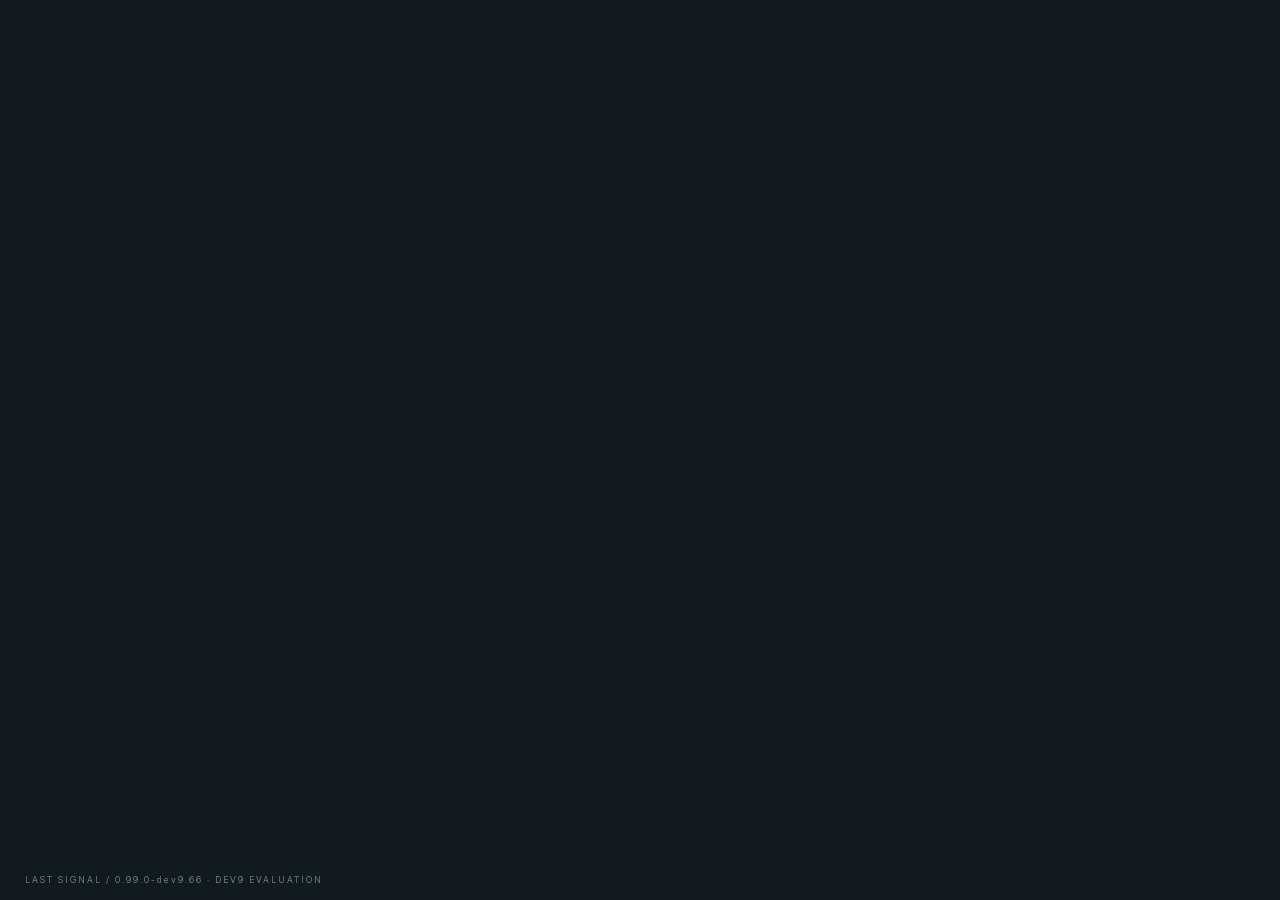
==== commit f71a5634: "LAST SIGNAL beta 0.99.0-dev9.66 Validated protected runtime only. Publish completed local66 with rev" ====
--- a/index.html
+++ b/index.html
@@ -6,13 +6,13 @@
   <link rel="icon" type="image/png" sizes="48x48" href="assets/social/last-signal-favicon-48-v1.png">
   <meta name="viewport" content="width=device-width, initial-scale=1">
   <meta http-equiv="Content-Security-Policy" content="default-src 'self'; script-src 'self'; style-src 'self'; img-src 'self' data:; connect-src 'self'; object-src 'none'; base-uri 'none'; form-action 'none'">
-  <title>FROZEN BEHAVIOR · NOT RELEASED · 0.99.0-dev9.60 · DEV9 EVALUATION · 마지막 신호 · LAST SIGNAL</title>
+  <title>FROZEN BEHAVIOR · NOT RELEASED · 0.99.0-dev9.66 · DEV9 EVALUATION · 마지막 신호 · LAST SIGNAL</title>
   <meta property="og:type" content="website">
   <meta property="og:site_name" content="LAST SIGNAL">
   <meta property="og:title" content="LAST SIGNAL">
   <meta property="og:description" content="Brave the storm. Bring them home. A single-player harbor rescue game.">
-  <meta property="og:url" content="https://beta.notoow.com/">
-  <meta property="og:image" content="https://beta.notoow.com/assets/social/last-signal-og-v2.png">
+  <meta property="og:url" content="https://notoow.github.io/last-signal-beta-web/">
+  <meta property="og:image" content="https://notoow.github.io/last-signal-beta-web/assets/social/last-signal-og-v2.png">
   <meta property="og:image:type" content="image/png">
   <meta property="og:image:width" content="1730">
   <meta property="og:image:height" content="909">
@@ -20,7 +20,7 @@
   <meta name="twitter:card" content="summary_large_image">
   <meta name="twitter:title" content="LAST SIGNAL">
   <meta name="twitter:description" content="Brave the storm. Bring them home. A single-player harbor rescue game.">
-  <meta name="twitter:image" content="https://beta.notoow.com/assets/social/last-signal-og-v2.png">
+  <meta name="twitter:image" content="https://notoow.github.io/last-signal-beta-web/assets/social/last-signal-og-v2.png">
   <meta name="twitter:image:alt" content="LAST SIGNAL — a rescue tug braves stormy seas beneath an orange signal flare.">
   <link rel="stylesheet" href="src/style.css">
   <link rel="stylesheet" href="src/rescue-style.css">
@@ -34,7 +34,7 @@
   <link rel="stylesheet" href="src/mobile-workshop.css">
   <link rel="stylesheet" href="src/crew-interior.css">
   <link rel="stylesheet" href="src/refit-view.css">
-<link rel="stylesheet" href="src/optional-supply-disclosure.css"><link rel="stylesheet" href="src/failed-encounter-progress.css"><link rel="stylesheet" href="mobile.css"><link rel="stylesheet" href="beta/support.css"></head>
+<link rel="stylesheet" href="src/optional-supply-disclosure.css"><link rel="stylesheet" href="src/failed-encounter-progress.css"><link rel="stylesheet" href="mobile.css"><link rel="stylesheet" href="mobile/radio-lane.css"><script type="module" src="runtime/entry1-RMDANHMV.js"></script><link rel="stylesheet" href="beta/support.css"></head>
 <body>
   <canvas id="space" aria-label="Last Signal harbor rescue game"></canvas>
   <div id="hud" class="hidden"></div>
@@ -43,7 +43,7 @@
   <main id="panel"></main>
   <div id="rewardNotice" class="reward-notice" role="status" aria-live="polite"></div>
   <div id="toast" role="status"></div>
-  <div id="version">LAST SIGNAL / 0.99.0-dev9.60 · DEV9 EVALUATION</div>
-  <script type="module" src="runtime/entry1-MASCLFES.js"></script>
-<script type="module" src="runtime/entry2-MXI4KCSD.js"></script></body>
+  <div id="version">LAST SIGNAL / 0.99.0-dev9.66 · DEV9 EVALUATION</div>
+  <script type="module" src="runtime/entry2-WH7TWQ4P.js"></script>
+<script type="module" src="runtime/entry3-N35GN55T.js"></script></body>
 </html>
--- a/src/rogue-hud.css
+++ b/src/rogue-hud.css
@@ -1 +1 @@
-#rogueChart{right:146px}#rogue .embark-retry-context{display:grid;gap:5px;max-width:360px;margin:0;font-size:13px;line-height:1.4;color:#b9c1c8}#rogue .embark-retry-context b{font-size:17px;color:#f3a343}#rogue .embark-retry-context span{font-size:12px;line-height:1.5}#rogue .rogue-debrief-result .session-actions{gap:12px}#rogue .rogue-debrief-result .session-actions button{padding:10px 12px;font-size:14px}#rogue .rogue-record-summary{display:flex;flex-wrap:wrap;justify-content:center;gap:12px 28px;padding:4px 0 14px;color:#b9c1c8;font-size:14px}#rogue .rogue-record-summary b{margin-left:6px;color:#f3f1e8;font-size:18px;font-variant-numeric:tabular-nums}#rogue .rogue-debrief summary small{margin-left:10px;color:#b9c1c8;font-size:13px}#rogue .rogue-record-list{list-style:none;margin:6px 0 0;padding:0}#rogue .rogue-record-list li{display:grid;grid-template-columns:90px minmax(0,1fr);gap:14px;padding:10px 0;border-top:1px solid #b9c1c81a}#rogue .rogue-record-list time{font-size:13px;color:#b9c1c8;font-variant-numeric:tabular-nums}#rogue .rogue-record-list strong{font-size:14px;color:#f3f1e8;font-weight:600}#rogue .rogue-record-list p{margin:2px 0;font-size:14px;line-height:1.5}#rogue .rogue-record-list small{display:block;color:#b9c1c8;font-size:12px;line-height:1.5}#rogue .rogue-record-totals{display:flex;flex-wrap:wrap;gap:6px 20px;padding:8px 0;color:#b9c1c8;font-size:13px}#rogue .rogue-debrief .rogue-record-note{font-size:14px;color:#ffbe78}#rogue .rogue-debrief .rogue-record-unavailable,#rogue .rogue-debrief .rogue-record-equipment{font-size:14px}#rogue .rogue-debrief .rogue-rescue-result{margin:0 0 10px;color:#f3f1e8;font-size:15px;font-weight:600}#rogue .harbor-plan-rescue{color:#f3a343;font-size:13px}#rogue .rogue-workshop-return{display:flex;align-items:center;justify-content:space-between;gap:18px;padding:12px 28px;border-top:1px solid #52606a;background:#222a30}#rogue .rogue-workshop-return p{font-size:14px;line-height:1.4}#rogue .rogue-workshop-return small{display:block;color:#f3a343;font-size:13px;margin-top:4px}#rogue #rogueWorkshopReturn{flex-shrink:0;background:transparent;border-color:#f3a343}#rogue .rogue-workshop-actions{display:flex;gap:10px;flex-shrink:0}#rogue .rogue-workshop-actions #rogueSalvageHome{background:transparent}#rogue .rogue-workshop-save-error{padding:10px 28px;color:#ffbe78;font-size:14px}@media(max-height:740px){#rogue .rogue-workshop-return{padding:10px 24px;gap:14px}}@media(max-width:700px){#rogue .rogue-workshop-return{align-items:flex-start;flex-direction:column;padding:16px 20px}#rogue .rogue-workshop-actions{flex-direction:column;width:100%}#rogue #rogueWorkshopReturn{width:100%}}#rogue .rogue-plan-summary{margin-top:7px;color:#b9c1c8;font-size:14px;line-height:1.4}.boss-encounter{position:fixed;top:14px;left:50%;transform:translate(-50%);width:clamp(196px,32vw,420px);height:76px;padding:5px 10px;pointer-events:none;text-align:center;color:#efe6cc;font:500 13px/1.25 Pretendard,sans-serif;background:linear-gradient(90deg,transparent,#07151cbb 20%,#07151cbb 80%,transparent);text-shadow:0 1px 3px #000}.boss-encounter header{display:flex;align-items:center;justify-content:center;gap:12px;min-height:20px}.boss-encounter .be-title{font-size:17px;font-weight:750;letter-spacing:.03em;white-space:nowrap}.boss-encounter .be-count{font-size:12px;font-variant-numeric:tabular-nums;white-space:nowrap;color:#e5ac7b}.boss-encounter .be-parts{display:grid;grid-template-columns:1fr 1fr;gap:12px;margin-top:4px}.boss-encounter .be-label{display:flex;justify-content:space-between;gap:6px;font-size:11px;line-height:14px}.boss-encounter .be-label i{font-style:normal;font-variant-numeric:tabular-nums}.boss-encounter .be-meter{height:5px;margin-top:2px;background:#18232c;box-shadow:0 0 0 1px #cbb57f66}.boss-encounter .be-meter>svg{display:block;width:100%!important;height:100%!important;filter:none!important}.boss-encounter .be-fill{fill:#e9b876;stroke:none}.boss-encounter .be-note{padding:0;margin:6px 0 0;font-size:12px;line-height:15px;color:#d4bf8f;white-space:nowrap}.boss-encounter[data-tone=danger] .be-note{color:#ff9c88}.boss-encounter[data-tone=exposed] .be-note{color:#efd593}.boss-encounter[data-tone=cleared] .be-title,.boss-encounter[data-tone=cleared] .be-count,.boss-encounter[data-tone=cleared] .be-note{color:#a9d9c1}.boss-encounter .be-part[data-state=destroyed]{color:#92b4a6}.boss-encounter .be-part[data-state=destroyed] .be-meter{box-shadow:0 0 0 1px #72978a55}#rogueMission:has(.boss-encounter){max-width:calc((100vw - clamp(196px,32vw,420px))/2 - 36px)}#rogue[data-hud=compact] .rogue-top-stack{width:320px;gap:8px}#rogue[data-hud=compact] #rogueMission{padding:10px 14px;font-size:16px;line-height:1.35}#rogue[data-hud=compact] #rogueMission small{font-size:14px;margin-bottom:4px}#rogue[data-hud=compact] #rogueMission strong{display:block;font-size:18px;line-height:1.35}#rogue[data-hud=compact] #rogueMission .rogue-boss-state{margin-top:6px;font-size:14px;line-height:1.4}#rogue[data-hud=compact] .rogue-radio{padding:10px 14px;font:400 14px/1.45 Pretendard,sans-serif}#rogue[data-hud=compact] .rogue-console{left:16px;width:min(780px,calc(100% - 232px));padding:10px 14px;border-top:1px solid #647580}#rogue[data-hud=compact] .rogue-readings{gap:6px 20px;font-size:14px}#rogue[data-hud=compact] [data-rogue-metric]{display:inline-flex;align-items:baseline;gap:6px;white-space:nowrap}#rogue[data-hud=compact] .rogue-readings b{margin:0;font-size:20px;line-height:1.2}#rogue[data-hud=compact] .rogue-maximum{font-size:14px;color:#b9c1c8;margin-left:-4px}#rogue[data-hud=compact] .rogue-instrument{position:relative;padding-bottom:8px}#rogue[data-hud=compact] .rogue-gauge{position:absolute;display:block;left:0;bottom:0;width:100%;height:8px;color:#b9c1c8}#rogue[data-hud=compact] .gauge-track{fill:#b9c1c826}#rogue[data-hud=compact] .gauge-fill{fill:currentColor}#rogue[data-hud=compact] .gauge-mark{stroke:#f3f1e8;stroke-width:1}#rogue[data-hud=compact] [data-rogue-condition] .rogue-gauge{width:160px;max-width:100%}#rogue[data-hud=compact] [data-tone=warning] .rogue-gauge{color:#f3a343}#rogue[data-hud=compact] [data-tone=ready] .rogue-gauge{color:#75b4c4}#rogue[data-hud=compact] .rogue-conditions{display:flex;flex-wrap:wrap;gap:4px 16px;margin-top:7px;font:400 14px/1.4 Pretendard,sans-serif;color:#b9c1c8}#rogue[data-hud=compact] .rogue-conditions:empty{display:none}#rogue[data-hud=compact] .rogue-impact{display:flex;flex-wrap:wrap;flex-basis:100%;min-height:20px;line-height:20px;gap:4px 12px;border-left:2px solid #ffbe78;padding-left:8px;color:#dfc4aa}#rogue[data-hud=compact] .rogue-impact:empty{border-color:transparent}#rogue[data-hud=compact] .rogue-impact strong{color:#ffbe78;font-size:14px;line-height:20px;font-weight:600;font-variant-numeric:tabular-nums}#rogue[data-hud=compact] [data-impact=true] b,#rogue[data-hud=compact] [data-impact=true] .rogue-gauge,#rogue[data-hud=compact] [data-tone=warning]{color:#ffbe78}#rogue[data-hud=compact] .rogue-controls{display:flex;flex-wrap:wrap;gap:6px 16px;align-items:center;font:500 14px/1.4 Pretendard,sans-serif;margin-top:7px;padding-top:7px;color:#f3f1e8}#rogue[data-hud=compact] [data-rogue-context=defense],#rogue[data-hud=compact] [data-rogue-context=docking]{flex-basis:100%;color:#b9c1c8}#rogue[data-hud=compact] .rogue-controls [data-tone=warning]{color:#ffbe78}#rogue[data-hud=compact] [data-rogue-context=search]{font-weight:600}#rogue .rogue-supply{flex-basis:100%;display:grid;grid-template-columns:minmax(0,1fr) auto;column-gap:12px;padding:8px 12px;border-left:2px solid #e4c282;background:#0b202be8;pointer-events:auto}#rogue .rogue-supply strong{font-size:13px;color:#ffe0a1}#rogue .rogue-supply small{grid-column:1;color:#c3d6d9;font-size:12px}#rogue .rogue-supply p{grid-column:1;margin:4px 0;font-size:12px}#rogue .rogue-supply>div{grid-column:2;grid-row:1/4;align-self:center;display:flex;gap:8px}#rogue .rogue-supply button{min-height:44px;min-width:145px;padding:6px 12px;border:1px solid #cbb27e;border-radius:8px;background:#17313b;color:#fff0cb;font-size:13px}#rogue .rogue-supply button:disabled{opacity:.5}html[data-mobile-ui=true] #rogue .rogue-supply{display:none}#rogue .rogue-sr-only{position:absolute;width:1px;height:1px;overflow:hidden;clip-path:inset(50%);white-space:nowrap}#rogue .rogue-rig-control{display:inline-flex;align-items:center;gap:6px;width:194px;height:22px;flex:none;white-space:nowrap;font-size:14px;color:#b9c1c8;pointer-events:none}#rogue .rogue-rig-control kbd{display:inline-flex;align-items:center;justify-content:center;width:34px;height:22px;flex:none;border:1px solid #b9c1c866;border-radius:3px;font:600 14px/1 Pretendard,sans-serif}#rogue .rogue-rig-control svg{width:14px;height:14px;flex:none;fill:none;stroke:currentColor;stroke-width:1.7;stroke-linecap:round;stroke-linejoin:round}#rogue .rogue-rig-control[data-rig-control-id]{color:#a4e0df}#rogue .rogue-rig-control[data-rig-control-id] kbd{box-shadow:inset 0 0 0 1px #a4e0df}#rogue button.rogue-rig-control[data-guardian-support]{pointer-events:auto;width:auto;max-width:100%;height:auto;min-height:44px;white-space:normal;flex-wrap:wrap;text-align:left;padding:4px 8px;background:transparent;border:1px solid #b9c1c866}#rogue button.rogue-rig-control[data-guardian-support] small{flex-basis:100%;font-size:12px;line-height:1.3}html[data-mobile-ui=true] #rogue .rogue-rig-control{display:none}#rogue[data-hud=compact] .rogue-dock-checks{display:flex;flex-basis:100%;flex-wrap:wrap;gap:6px 18px;color:#aebdc5;font-size:14px}#rogue[data-hud=compact] .rogue-dock-checks i{font-style:normal;color:#8fcbd8}#rogue[data-hud=compact] .rogue-dock-checks [data-active=true]{color:#f3f1e8;font-weight:600}#rogue[data-hud=compact] .rogue-dock-checks [data-ok=true]{color:#c8dbde}#rogue:has(#rogueSea[data-dock-panel=true]) .rogue-dock-checks{position:absolute;width:1px;height:1px;overflow:hidden;clip-path:inset(50%)}#rogue[data-hud=compact] .rogue-work{display:flex;gap:10px;align-items:center;font-size:14px;color:#f3a343}#rogue[data-hud=compact] .rogue-work progress{width:110px;height:5px;accent-color:#f3a343}#rogue[data-hud=compact] #rogueSkill{padding:10px 12px 14px;min-height:0;width:184px;gap:6px;font:400 14px/1.4 Pretendard,sans-serif}#rogue[data-hud=compact] #rogueSkill kbd{font-size:14px;margin:0;flex-shrink:0}#rogue[data-hud=compact] #rogueSkill b{font-size:16px}#rogue[data-hud=compact] #rogueSkill small{font-size:14px;line-height:1.4}#rogue[data-hud=compact] #rogueSkill[data-compact=true]{padding:8px 10px;border-color:transparent;background:#15191dcc}#rogue[data-hud=compact] #rogueSkill[data-compact=true] b{display:none}#rogue[data-hud=compact] #rogueSkill[data-compact=true] small{margin:0}#rogue[data-hud=compact] #rogueSkill:focus-visible{outline:2px solid #f3a343;outline-offset:3px}#rogue .rogue-detail-list{display:grid;gap:10px;font-size:14px;line-height:1.5}#rogue .rogue-detail-list>div{display:grid;grid-template-columns:120px 1fr;gap:12px}#rogue .rogue-detail-list dt{color:#b9c1c8}#rogue .rogue-detail-list dd{margin:0;color:#f3f1e8}@media(max-width:700px){#rogue[data-hud=compact] .rogue-console{left:12px;bottom:12px;width:calc(100% - 24px)}#rogue[data-hud=compact] #rogueSkill{right:12px;bottom:auto;top:70px;width:156px}#rogue[data-hud=compact] .rogue-top-stack{max-width:calc(100% - 190px)}#rogue[data-hud=compact] .rogue-readings{gap:6px 14px}#rogue .rogue-detail-list>div{grid-template-columns:1fr;gap:2px}}#rogue[data-surface=chart] #rogueHud{visibility:hidden}#rogue[data-surface=chart] #rogueModal{display:block;padding:0;background:#10171c;overflow:hidden}#rogue .harbor-plan{display:grid;grid-template-rows:auto minmax(0,1fr) auto;width:100%;height:100%;min-height:0;max-height:100dvh;padding:24px 32px;color:#f3f1e8;gap:16px;font:400 14px/1.4 Pretendard,sans-serif}#rogue .harbor-plan p{font:inherit}#rogue .harbor-plan small{line-height:1.3}#rogue .harbor-plan-header{display:flex;align-items:center;gap:24px;border-bottom:1px solid #48535c;padding-bottom:16px}#rogue .harbor-plan-header p{margin:0 0 4px;color:#b9c1c8}#rogue .harbor-plan-header h2{margin:0;font-size:28px;line-height:1.2}#rogue .harbor-plan-paused{color:#f3a343;letter-spacing:.06em;font-size:12px}#rogue .harbor-plan button{font:inherit;border-radius:0;color:inherit;cursor:pointer}#rogue .harbor-plan button:focus-visible{outline:2px solid #f3a343;outline-offset:-2px}#rogue .harbor-plan button:disabled{cursor:default}#rogue #harborPlanClose,#rogue #harborPlanClear{padding:10px 14px;border:1px solid #647580;background:transparent;min-height:42px}#rogue #harborPlanClose{margin-left:auto}#rogue #harborPlanClear:disabled{opacity:.4}#rogue .harbor-plan-body{display:grid;grid-template-columns:minmax(0,1fr) 360px;gap:24px;min-height:0}#rogue .harbor-plan-map{position:relative;min-height:0;background:#0b1c24;overflow:hidden;border:1px solid #34444d}#rogue #harborPlanSea{position:absolute;inset:0;width:100%;height:100%}#rogue .harbor-plan-pin{position:absolute;transform:translate(-50%,-50%);width:34px;height:34px;padding:0;border:1px solid #9eb4bc;background:#151d24;color:#f3f1e8;font-weight:700}#rogue .harbor-plan-pin:hover,#rogue .harbor-plan-pin[aria-pressed=true]{background:#f3a343;color:#10171c;border-color:#f3a343}#rogue .harbor-plan-you{position:absolute;transform:translate(-50%,-50%);color:#9bd0dc;font-size:18px;pointer-events:none}#rogue .harbor-plan-you small{position:absolute;left:-12px;top:-19px;font-size:12px;white-space:nowrap;background:#10171cbb;padding:1px 4px}#rogue .harbor-plan-legend{position:absolute;left:12px;bottom:10px;right:12px;color:#a9b7bf;font-size:12px;pointer-events:none}#rogue .harbor-plan-sites{min-height:0;overflow:auto;scrollbar-width:thin;scrollbar-color:#647580 #10171c}#rogue .harbor-plan-list-label{margin:0 0 4px;color:#b9c1c8;letter-spacing:.08em;font-size:12px}#rogue .harbor-plan-site{display:flex;flex-direction:column;width:100%;gap:4px;text-align:left;padding:14px 12px;border:0;border-bottom:1px solid #48535c;background:transparent;line-height:1.4}#rogue .harbor-plan-site:hover:not(:disabled){background:#25323b}#rogue .harbor-plan-site[aria-pressed=true]{background:#f3a34318;border-left:3px solid #f3a343;padding-left:9px}#rogue .harbor-plan-site-heading{display:flex;align-items:baseline;gap:8px;justify-content:space-between}#rogue .harbor-plan-site-heading b{font-size:16px}#rogue .harbor-plan-site-heading b small{color:#9daeb9;font-size:12px;margin-right:3px}#rogue .harbor-plan-site-heading>span{font-size:12px;color:#a9b7bf;flex-shrink:0}#rogue .harbor-plan-rig{display:block;color:#efd39b}#rogue .harbor-plan-rig strong{font-size:14px;font-weight:650}#rogue .harbor-plan-rig small{display:block;color:#c0cfc9;font-size:12px;line-height:1.4}#rogue .harbor-plan-gear{color:#f3a343;font-weight:600}#rogue .harbor-plan-gear small{margin-left:8px;color:#a9b7bf;font-weight:400}#rogue .harbor-plan-muted,#rogue .harbor-plan-sightings,#rogue .harbor-plan-actual{color:#a9b7bf;font-size:12px}#rogue .harbor-plan-actual{display:block}#rogue .harbor-plan-tool{color:#8fc1d0;font-size:12px}#rogue .harbor-plan-boss{margin-top:8px}#rogue .harbor-plan-record-note{display:block;font-size:12px;color:#a9b7bf;margin:3px 0 0}#rogue .harbor-plan-footer{display:flex;align-items:center;gap:20px;border-top:1px solid #48535c;padding-top:12px}#rogue .harbor-plan-footer p{margin:0;color:#b9c1c8}#rogue #harborPlanSaveError{color:#ffbe78;font-size:13px}@media(max-width:1100px){#rogue .harbor-plan{padding:16px;gap:12px}#rogue .harbor-plan-header{padding-bottom:12px}#rogue .harbor-plan-header h2{font-size:24px}#rogue .harbor-plan-body{grid-template-columns:minmax(0,1fr) 320px;gap:16px}#rogue .harbor-plan-site{padding-top:8px;padding-bottom:8px;gap:2px}}html:not([data-mobile-ui=true]) #rogue[data-shore-profile=metre] .rogue-console{display:contents}html:not([data-mobile-ui=true]) #rogue[data-shore-profile=metre] .rogue-top-stack{width:360px;max-width:42%;gap:8px}html:not([data-mobile-ui=true]) #rogue[data-shore-profile=metre] #rogueMission{padding:0 0 0 10px;background:none;border-left:2px solid #e9c582;text-shadow:0 1px 3px #07151f,0 0 7px #07151f}html:not([data-mobile-ui=true]) #rogue[data-shore-profile=metre] #rogueMission small{font-size:12px;margin-bottom:3px}html:not([data-mobile-ui=true]) #rogue[data-shore-profile=metre] #rogueMission strong{font-size:18px}html:not([data-mobile-ui=true]) #rogue[data-shore-profile=metre] .rogue-radio{padding:5px 10px;font-size:12px;line-height:1.45;background:linear-gradient(90deg,#10212ccc,#10212c55);border-left:1px solid #8bb9c7;text-shadow:0 1px 3px #07151f}html:not([data-mobile-ui=true]) #rogue[data-shore-profile=metre] #rogueReadings{position:absolute;left:20px;bottom:18px;width:max-content;max-width:42%;margin:0;padding:4px 0;gap:8px 22px;text-shadow:0 1px 3px #07151f,0 0 8px #07151f}html:not([data-mobile-ui=true]) #rogue[data-shore-profile=metre] [data-rogue-metric]{font-size:12px;gap:5px}html:not([data-mobile-ui=true]) #rogue[data-shore-profile=metre] [data-rogue-metric] b{font-size:20px}html:not([data-mobile-ui=true]) #rogue[data-shore-profile=metre] .rogue-maximum{font-size:11px}html:not([data-mobile-ui=true]) #rogue[data-shore-profile=metre] [data-rogue-metric=boost]{display:none}html:not([data-mobile-ui=true]) #rogue[data-shore-profile=metre] [data-rogue-metric=ammo]{padding-bottom:0;align-self:center}html:not([data-mobile-ui=true]) #rogue[data-shore-profile=metre] [data-rogue-metric=ammo] .rogue-gauge{display:none}html:not([data-mobile-ui=true]) #rogue[data-shore-profile=metre] #rogueControls{position:absolute;left:auto;right:20px;bottom:18px;width:max-content;max-width:53%;display:flex;justify-content:flex-end;align-items:center;gap:6px 12px;margin:0;padding:0;border:0;background:none;font-size:13px;line-height:1.4;text-align:right;text-shadow:0 1px 3px #07151f,0 0 7px #07151f}html:not([data-mobile-ui=true]) #rogue[data-shore-profile=metre] [data-rogue-action=primary]:empty{display:none}html:not([data-mobile-ui=true]) #rogue[data-shore-profile=metre] [data-rogue-action=primary]{padding:5px 9px;border-left:2px solid #e9c582;background:#10212c80;color:#f5e2b9}html:not([data-mobile-ui=true]) #rogue[data-shore-profile=metre] [data-rogue-context=defense]{flex-basis:auto;font-size:12px}html:not([data-mobile-ui=true]) #rogue[data-shore-profile=metre] .rogue-work{font-size:12px;gap:8px}html:not([data-mobile-ui=true]) #rogue[data-shore-profile=metre] .rogue-work progress{width:80px;height:4px}html:not([data-mobile-ui=true]) #rogue[data-shore-profile=metre] #rogueConditions{position:absolute;left:20px;bottom:70px;width:max-content;max-width:calc(100% - 40px);margin:0;gap:4px 16px;font-size:12px;line-height:1.4;text-shadow:0 1px 3px #07151f,0 0 8px #07151f}html:not([data-mobile-ui=true]) #rogue[data-shore-profile=metre] .rogue-impact:empty{display:none}html:not([data-mobile-ui=true]) #rogue[data-shore-profile=metre] #rogueSkill{display:none}#rogueQuayAssets{position:absolute;z-index:40;top:72px;right:16px;display:flex;align-items:center;gap:8px;max-width:310px;padding:3px 7px;color:#c5d3d9;background:linear-gradient(90deg,#10212cb3,#10212c55);font:500 12px/1.35 Pretendard,sans-serif;text-shadow:0 1px 3px #07151f;pointer-events:none}#rogueQuayAssets[hidden],#rogueQuayAssets [hidden]{display:none!important}#rogueQuayAssets .quay-asset-short{display:none}#rogueQuayAssetCount{color:#a7bec7;font-size:11px;white-space:nowrap;font-variant-numeric:tabular-nums}#rogueQuayAssets[data-status=error]{color:#e5c28d}#rogue #rogueQuayRetry{flex:none;min-height:32px;margin:0;padding:5px 9px;border:1px solid #b89b65;border-radius:3px;background:#10212c;color:#f1d69f;font:600 12px/1.2 Pretendard,sans-serif;pointer-events:auto;touch-action:manipulation;cursor:pointer}#rogue #rogueQuayRetry:focus-visible{outline:2px solid #f2cb7f;outline-offset:3px}#rogue #rogueQuayRetry:disabled{opacity:.5;cursor:default}#rogueChart,#storyChart{position:fixed;right:24px;top:66px;width:168px;height:100px;padding:0;overflow:hidden;border:1px solid #9ab4ad88;border-radius:2px;background:#081a22d9;z-index:12}#rogueChart canvas,#storyChart canvas{position:static;display:block;width:100%;height:100%}#rogueChart>span,#storyChart>span{position:absolute;right:5px;bottom:3px;padding:1px 4px;font-size:10px;background:#081a22aa;color:#e4e8d8}#storyChart[hidden],html[data-mobile-ui=true] #storyChart{display:none}#storyChart{transition:none}#storyChart.expanded{width:min(1000px,86vw);height:min(650px,78vh);left:50%;top:50%;right:auto;transform:translate(-50%,-50%);background:#081a22f5;box-shadow:0 0 0 100vmax #00121866;z-index:25}#rogue .harbor-plan{width:min(1400px,96vw);height:92dvh;margin:auto;padding:16px 20px;gap:10px}#rogue .harbor-plan-header{padding-bottom:10px}#rogue .harbor-plan-header h2{font-size:24px}#rogue .harbor-plan-body{display:block;position:relative;min-height:0}#rogue .harbor-plan-map{width:100%;height:100%;min-height:0;background:#0b1d25}#rogue .harbor-plan-directory{position:absolute;right:12px;top:12px;width:min(340px,42%);max-height:calc(100% - 24px);padding:0;overflow:auto;background:#0d202af5;border:1px solid #8ba7a466;color:#e6ebe2;scrollbar-width:thin;z-index:2}#rogue .harbor-plan-directory>summary{display:flex;align-items:center;justify-content:space-between;gap:12px;min-height:44px;padding:10px 12px;list-style:none;cursor:pointer;font-size:13px}#rogue .harbor-plan-directory[open]>summary{border-bottom:1px solid #80999a55}#rogue .harbor-plan-directory[open]>summary span{transform:rotate(45deg)}#rogue .harbor-plan-sites{overflow:visible;padding:4px 0}.harbor-plan-directory:not([open])>.harbor-plan-sites{display:none}#rogue .harbor-plan-list-label{display:none}#rogue .harbor-plan-pin{width:38px;height:38px;border-radius:50%;box-shadow:0 2px 8px #0005}#rogue .harbor-plan-you{color:#fff0b6;text-shadow:0 1px 3px #000}#rogue .harbor-plan-you small{color:#fff0b6}#rogue .harbor-plan-footer{gap:14px}#rogue .harbor-plan-footer p{font-size:12px}@media(max-width:900px){#rogue .harbor-plan{width:100%;height:100dvh;padding:8px 12px;gap:6px}#rogue .harbor-plan-header{gap:12px;padding-bottom:6px}#rogue .harbor-plan-header h2{font-size:18px}#rogue .harbor-plan-header p{font-size:10px}#rogue .harbor-plan-paused{font-size:9px}#rogue .harbor-plan-directory{right:8px;top:8px;width:min(290px,44%);max-height:calc(100% - 16px)}#rogue .harbor-plan-directory>summary{font-size:11px}#rogue .harbor-plan-legend{font-size:9px}#rogue .harbor-plan-record-note{display:none}#rogue .harbor-plan-footer{gap:8px}#rogue .harbor-plan-footer p{font-size:10px}}#rogue[data-surface=result] .rogue-debrief-result .result-insight{position:relative;display:grid;grid-template-columns:auto 1fr;column-gap:12px;row-gap:2px;text-align:left;width:100%;min-height:0;padding:5px 24px 7px 0;margin:8px 0 10px;background:transparent;border:0;border-radius:0;box-shadow:none;line-height:1.35;color:var(--session-text)}#rogue[data-surface=result] .rogue-debrief-result .result-insight .insight-label{font-size:12px;font-weight:500;color:var(--session-secondary);align-self:center}#rogue[data-surface=result] .rogue-debrief-result .result-insight strong{font-size:15px;font-weight:650;color:var(--session-text)}#rogue[data-surface=result] .rogue-debrief-result .result-insight .insight-detail{grid-column:2;font-size:12px;font-weight:400;line-height:1.4;color:var(--session-secondary)}#rogue[data-surface=result] .rogue-debrief-result .result-insight .insight-open{position:absolute;right:2px;top:8px;color:var(--session-action)}#rogue[data-surface=result] .rogue-debrief-result .result-insight:hover{background:#ffffff05;border:0}#rogue[data-surface=result] .rogue-debrief-result .rogue-retry-note{font-size:13px;line-height:1.45;margin:8px 0 12px}html[data-mobile-ui=true] #rogue[data-surface=result] .rogue-debrief-result .result-insight{grid-template-columns:1fr;gap:1px;padding:2px 22px 4px 0;margin:4px 0 6px}html[data-mobile-ui=true] #rogue[data-surface=result] .rogue-debrief-result .result-insight .insight-label{font-size:11px;line-height:14px}html[data-mobile-ui=true] #rogue[data-surface=result] .rogue-debrief-result .result-insight strong{font-size:14px;line-height:18px}html[data-mobile-ui=true] #rogue[data-surface=result] .rogue-debrief-result .result-insight .insight-detail{grid-column:1;font-size:11px;line-height:15px}html[data-mobile-ui=true] #rogue[data-surface=result] .rogue-debrief-result .result-insight .insight-open{top:16px}html[data-mobile-ui=true] #rogue[data-surface=result] .rogue-debrief-result .rogue-retry-note{font-size:12px;line-height:16px;margin:5px 0 8px}.boss-encounter[data-kind] .be-parts{grid-template-columns:repeat(3,minmax(0,1fr));gap:8px}.boss-encounter[data-kind] .be-label{gap:3px;white-space:nowrap}.boss-encounter[data-kind] .be-fill{fill:#b4d8c4}.boss-encounter[data-kind] .be-part[data-state=complete]{color:#b4d8c4}.boss-encounter[data-kind] .be-part[data-state=selected] .be-meter{box-shadow:0 0 0 1px #edc987}#rogue[data-surface=result] #rogueModal{padding:0;overflow:hidden;background:linear-gradient(90deg,#061017f5,#07141de8 52%,#08121bb8),linear-gradient(0deg,#060d16,transparent);backdrop-filter:saturate(.45) brightness(.55)}#rogue .voyage-result{box-sizing:border-box;width:100%;height:100dvh;padding:clamp(24px,5vh,52px) clamp(24px,5vw,72px) 24px;display:flex;flex-direction:column;text-align:left;color:#f1f2ec;font-family:Pretendard,sans-serif;min-height:0}#rogue .voyage-result [hidden]{display:none!important}#rogue .vr-overview{flex:1;min-height:0;overflow:auto;padding-right:12px}#rogue .vr-kicker{margin:0 0 15px;font-size:12px;letter-spacing:.18em;color:#c3c9ca}#rogue .vr-kicker span{letter-spacing:.04em}#rogue .voyage-result h2{margin:0;font-size:clamp(38px,6vw,76px);line-height:1.06;letter-spacing:-.035em;font-weight:800}#rogue .voyage-result[data-outcome=success] h2{color:#f1ca7b}#rogue .vr-cause{margin:14px 0 0;font-size:clamp(15px,1.8vw,20px);line-height:1.5;color:#d7dcdd;max-width:700px}#rogue .vr-facts{display:flex;gap:clamp(30px,6vw,80px);margin:30px 0 24px;padding:0}#rogue .vr-facts dt{font-size:11px;letter-spacing:.08em;color:#9caeb6;margin-bottom:8px}#rogue .vr-facts dd{margin:0;font-size:clamp(22px,3vw,34px);font-weight:700;font-variant-numeric:tabular-nums}#rogue .vr-highlight{border-left:2px solid #a9b7bd55;padding-left:12px;max-width:650px}#rogue .vr-highlight small{font-size:11px;color:#a9b7bd}#rogue .vr-highlight p{margin:4px 0 0;font-size:15px;line-height:1.4}#rogue .vr-footer{display:flex;align-items:flex-end;justify-content:space-between;gap:24px;padding-top:22px;margin-top:20px;border-top:1px solid #a9b7bd33;flex-shrink:0}#rogue .vr-footer nav{display:flex;gap:14px;align-items:center}#rogue .vr-footer nav button,#rogue #rogueReprepare{border:0;background:none;border-radius:0;color:#c0cbd0;font-size:13px;padding:10px 0;min-height:44px}#rogue .vr-next{display:flex;flex-direction:column;align-items:flex-end;gap:2px}#rogue #rogueRetry{border-radius:0;min-width:240px;min-height:60px;display:flex;align-items:center;justify-content:space-between;gap:36px;font-size:19px;font-weight:750;background:#eabe70;color:#101b22;border:1px solid #eabe70}#rogue #rogueRetry:hover{background:#f4ce89}#rogue .vr-save{margin:4px 0 0;font-size:12px;color:#ffb0a0}#rogue .vr-records{flex:1;min-height:0;display:flex;flex-direction:column}#rogue .vr-records>header{display:flex;align-items:center;gap:26px;flex-shrink:0}#rogue .vr-records h3{font-size:24px;margin:0}#rogue .vr-record-body{overflow:auto;min-height:0;padding:12px 8px 8px 0;font-size:14px;line-height:1.6}#rogue .vr-seed{display:flex;flex-wrap:wrap;align-items:center;gap:8px 12px;margin-bottom:18px}#rogue .vr-seed input,#rogue .vr-history input{width:125px;box-sizing:border-box;padding:9px 10px;font:600 14px monospace;border:1px solid #a9b7bd55;background:#07131b;color:#f1f2ec}#rogue .vr-seed small{flex-basis:100%;font-size:12px;color:#a9b7bd}#rogue .vr-history-row{display:grid;grid-template-columns:125px auto;justify-content:start;gap:4px 10px;margin:12px 0}#rogue .vr-history-row small{grid-column:1/-1;color:#a9b7bd;font-size:11px}@media(max-height:600px){#rogue .voyage-result{padding:22px 32px 18px}#rogue .vr-kicker{margin-bottom:10px}#rogue .vr-facts{margin:24px 0 18px}#rogue .vr-footer{margin-top:12px;padding-top:12px}}@media(max-height:400px){#rogue .voyage-result{padding:16px 22px 12px}#rogue .voyage-result h2{font-size:36px}#rogue .vr-kicker{font-size:10px;margin-bottom:8px}#rogue .vr-cause{font-size:13px;line-height:1.35;margin-top:8px}#rogue .vr-facts{margin:17px 0 14px;gap:30px}#rogue .vr-facts dt{font-size:10px;margin-bottom:4px}#rogue .vr-facts dd{font-size:22px}#rogue .vr-highlight small{font-size:10px}#rogue .vr-highlight p{font-size:12px;margin-top:2px}#rogue .vr-footer{margin-top:8px;padding-top:6px;gap:12px}#rogue .vr-footer nav{gap:14px}#rogue .vr-footer nav button,#rogue #rogueReprepare{font-size:12px;min-height:44px;padding:6px 0}#rogue #rogueRetry{min-width:190px;min-height:48px;padding:10px 16px;font-size:16px}#rogue .vr-next{flex-direction:row;align-items:center;gap:16px}#rogue .vr-records h3{font-size:20px}#rogue .vr-records>header button{min-height:40px;font-size:12px;padding:8px 12px}}#rogue .vr-seed button,#rogue .vr-history button{background:transparent;border:1px solid #a9b7bd55;border-radius:0;color:#e2e9eb;min-height:44px}#rogue .voyage-result{position:relative;isolation:isolate}#rogue .vr-hero{position:absolute;right:4vw;bottom:128px;height:min(70vh,520px);aspect-ratio:7/11;pointer-events:none;z-index:-1}#rogue .vr-hero canvas{position:static;display:block;width:100%;height:100%;filter:drop-shadow(0 16px 15px #0009)}#rogue .vr-overview{padding-right:33%}#rogue .voyage-result:has(.vr-records:not([hidden])) .vr-hero{display:none}@media(max-height:600px){#rogue .vr-hero{height:345px;max-height:68vh;bottom:130px;right:4vw}}@media(max-height:400px){#rogue .vr-hero{height:210px;max-height:66vh;bottom:82px;right:2vw}#rogue .vr-overview{padding-right:140px}}#rogue .vr-history-notice{font-size:12px;color:#e9bd80;margin:4px 0}#rogue .rogue-rig-control[data-break-ready=true]{color:#ffe2a0}@media(max-width:900px){#rogue .rogue-supply{box-sizing:border-box;min-width:0;max-width:100%;width:100%;grid-template-columns:minmax(0,1fr);gap:3px;text-align:left}#rogue .rogue-supply>div{grid-column:1;grid-row:auto;display:grid;grid-template-columns:repeat(2,minmax(0,1fr));gap:8px;width:100%;margin-top:4px}#rogue .rogue-supply button{min-width:0;width:100%;box-sizing:border-box;white-space:normal}#rogue .rogue-supply strong,#rogue .rogue-supply small,#rogue .rogue-supply p{min-width:0;line-height:1.4;word-break:keep-all;overflow-wrap:break-word}}@media(max-width:540px){html:not([data-mobile-ui=true]) #rogue[data-hud=compact] .rogue-top-stack{left:10px;top:10px;width:calc(100% - 146px);max-width:none;gap:5px}html:not([data-mobile-ui=true]) #rogue[data-hud=compact] #rogueMission{padding:5px 8px;font-size:13px}html:not([data-mobile-ui=true]) #rogue[data-hud=compact] #rogueMission strong{font-size:15px}html:not([data-mobile-ui=true]) #rogue[data-hud=compact] #rogueMission small{font-size:11px}html:not([data-mobile-ui=true]) #rogue[data-hud=compact] .rogue-radio{min-width:0;width:100%;box-sizing:border-box;padding:5px 8px;font-size:12px;overflow-wrap:break-word}html:not([data-mobile-ui=true]) #rogue[data-hud=compact] .rogue-console{display:block;left:8px;bottom:8px;width:calc(100% - 16px);padding:8px 10px}html:not([data-mobile-ui=true]) #rogue[data-hud=compact] #rogueReadings{position:static;width:auto;max-width:none;padding:0;gap:5px 14px;font-size:12px}html:not([data-mobile-ui=true]) #rogue[data-hud=compact] #rogueReadings b{font-size:16px}html:not([data-mobile-ui=true]) #rogue[data-hud=compact] #rogueConditions{position:static;width:auto;max-width:none;font-size:12px;margin-top:5px}html:not([data-mobile-ui=true]) #rogue[data-hud=compact] #rogueControls{position:static;width:auto;max-width:none;justify-content:flex-start;text-align:left;font-size:12px;gap:5px 12px;margin-top:5px;padding-top:5px}html:not([data-mobile-ui=true]) #rogueChart:not(.expanded){right:10px;top:62px;width:120px;height:76px}html:not([data-mobile-ui=true]) #rogue #roguePause{right:10px;top:10px}html:not([data-mobile-ui=true]) #rogue #rogueSkill{right:10px;top:148px;bottom:auto;width:120px;height:auto;min-height:54px;padding:8px}html:not([data-mobile-ui=true]) #rogue[data-hud=compact] #rogueSkill small{font-size:12px;word-break:keep-all;overflow-wrap:normal}}#rogue .rogue-supply [data-supply-help]{display:none}#rogue .rogue-supply>.rogue-supply-explanation,#rogue .rogue-supply>.rogue-supply-explanation[hidden]{display:block!important}#rogue .rogue-supply>.rogue-supply-explanation{grid-column:1;grid-row:2/4;width:auto;align-self:auto}@media(max-width:540px){html:not([data-mobile-ui=true]) #rogue[data-hud=compact] .rogue-supply:has(.rogue-supply-title){display:grid;grid-template-columns:minmax(0,1fr) 44px;grid-template-rows:auto auto auto;align-items:center;gap:4px 8px;width:100%;min-width:0;box-sizing:border-box;padding:0}html:not([data-mobile-ui=true]) #rogue[data-hud=compact] .rogue-supply-title{grid-column:1;grid-row:1;min-width:0;width:auto;font-size:14px;line-height:1.3;overflow-wrap:break-word}html:not([data-mobile-ui=true]) #rogue[data-hud=compact] .rogue-supply>.rogue-supply-actions{grid-column:1/-1;grid-row:2;display:grid;grid-template-columns:minmax(0,1fr) minmax(0,1fr);gap:8px;min-width:0;width:100%;margin:0}html:not([data-mobile-ui=true]) #rogue[data-hud=compact] .rogue-supply-actions button,html:not([data-mobile-ui=true]) #rogue[data-hud=compact] [data-supply-help]{min-height:44px;min-width:44px;margin:0;padding:6px;font-size:14px;line-height:1.25}html:not([data-mobile-ui=true]) #rogue[data-hud=compact] [data-supply-help]{display:block;grid-column:2;grid-row:1;width:44px;padding:0}html:not([data-mobile-ui=true]) #rogue[data-hud=compact] .rogue-supply>.rogue-supply-explanation{grid-column:1/-1;grid-row:3;width:100%;box-sizing:border-box;min-width:0;max-height:24vh;overflow:auto;overscroll-behavior:contain;font-size:14px;line-height:1.5;padding:2px 0 6px}html:not([data-mobile-ui=true]) #rogue[data-hud=compact] .rogue-supply>.rogue-supply-explanation[hidden]{display:none!important}html:not([data-mobile-ui=true]) #rogue[data-hud=compact] .rogue-supply-explanation small{font-size:14px}html:not([data-mobile-ui=true]) #rogue[data-hud=compact] .rogue-supply-explanation p{font-size:14px;margin:6px 0 0}}#rogue .vr-history-build{grid-column:1/-1;min-width:0}#rogue .vr-history-build>summary{min-height:44px;display:list-item;align-content:center;cursor:pointer;font-size:14px}#rogue .vr-record-body .vr-run-build{margin-top:20px;min-width:0}#rogue .vr-record-body .vr-run-build section+section{margin-top:18px}#rogue .vr-run-build section h4{margin:0 0 8px;font-size:15px;font-weight:650;line-height:1.4;color:#e2e9eb}#rogue .vr-run-build ul{list-style:none;margin:0;padding:0;display:grid;gap:6px}#rogue .vr-run-build ul li{display:flex;align-items:baseline;justify-content:space-between;gap:12px;max-width:480px;font-size:14px;line-height:1.5}#rogue .vr-run-build ul li span{min-width:0;overflow-wrap:anywhere}#rogue .vr-run-build ul li b{flex-shrink:0;font-size:14px;font-weight:600;font-variant-numeric:tabular-nums;color:#d6bd91}#rogue .vr-run-build ol{margin:0;padding-left:22px;display:grid;gap:8px;font-size:14px;line-height:1.5}#rogue .vr-run-build ol li{padding-left:3px;overflow-wrap:anywhere}#rogue .vr-run-build ol li::marker{color:#a9b7bd;font-variant-numeric:tabular-nums}#rogue .vr-run-build .vr-milestone-site{display:inline;color:#a9b7bd;margin-right:10px}@media(max-width:540px){#rogue .vr-record-body .vr-run-build{margin-top:16px}#rogue .vr-run-build .vr-milestone-site{display:block;margin:0 0 2px}}@media(max-width:540px)and (orientation:portrait){#rogue .voyage-result{padding:24px 20px 16px;gap:0;overflow-y:auto}#rogue .vr-overview{order:1;flex:1 0 auto;min-width:0;overflow:visible;padding:0}#rogue .voyage-result h2{font-size:clamp(32px,9vw,46px);word-break:keep-all}#rogue .vr-cause{font-size:15px;line-height:1.45;word-break:keep-all}#rogue .vr-facts{display:grid;grid-template-columns:repeat(3,minmax(0,1fr));gap:10px;margin:24px 0 20px}#rogue .vr-facts>div{min-width:0}#rogue .vr-facts dt{font-size:12px;letter-spacing:0;line-height:1.4;margin-bottom:6px;word-break:keep-all}#rogue .vr-facts dd{font-size:clamp(20px,6vw,28px);line-height:1.2;letter-spacing:-.035em;white-space:nowrap}#rogue .vr-highlight p{font-size:14px;word-break:keep-all}#rogue .vr-hero{order:2;position:relative;right:auto;bottom:auto;align-self:flex-end;flex:0 0 auto;height:clamp(110px,20dvh,170px);max-height:none;width:auto;aspect-ratio:7/11;margin:8px 16px 0 0;z-index:0}#rogue .vr-records{order:1;min-width:0}#rogue .vr-footer{order:3;display:grid;grid-template-columns:minmax(0,1fr);align-items:stretch;gap:4px;width:100%;min-width:0;box-sizing:border-box;margin-top:12px;padding-top:8px}#rogue .vr-footer nav{display:grid;grid-template-columns:repeat(2,minmax(0,1fr));gap:12px;min-width:0}#rogue .vr-footer nav button,#rogue #rogueReprepare{min-width:0;min-height:44px;padding:10px 8px;font-size:14px;line-height:1.3;white-space:nowrap}#rogue .vr-next{display:flex;flex-direction:column;align-items:stretch;gap:4px;min-width:0}#rogue #rogueReprepare{width:100%;text-align:center}#rogue #rogueRetry{box-sizing:border-box;width:100%;min-width:0;min-height:52px;padding:12px 18px;gap:12px;font-size:18px;line-height:1.3;white-space:nowrap}}#rogue button.rogue-rig-control[data-guardian-support] .guardian-momentum{display:flex;align-items:center;gap:8px;flex-basis:100%;min-width:0;max-width:100%;font-size:12px;line-height:16px;white-space:nowrap}#rogue button.rogue-rig-control[data-guardian-support] .guardian-momentum progress{display:block;flex:1 1 64px;min-width:0;width:64px;max-width:100%;height:6px;border:0;appearance:none;background:#ffffff24;overflow:hidden}#rogue .guardian-momentum progress::-webkit-progress-bar{background:#ffffff24}#rogue .guardian-momentum progress::-webkit-progress-value{background:#eabe70}#rogue .guardian-momentum[data-ready=true] progress::-webkit-progress-value{background:#a4e0bf}#rogue .guardian-momentum progress::-moz-progress-bar{background:#eabe70}#rogue .guardian-momentum[data-ready=true] progress::-moz-progress-bar{background:#a4e0bf}#rogue .harbor-plan-pin[data-terrain-pin]{width:44px;height:44px;display:grid;place-items:center;border:0;border-radius:50%;background:transparent;box-shadow:none;color:#f1d396;padding:10px}#rogue .harbor-plan-pin[data-terrain-pin] svg{width:24px;height:24px;fill:none;stroke:currentColor;stroke-width:2;stroke-linecap:round;stroke-linejoin:round;filter:drop-shadow(0 1px 2px #07151c)}#rogue .harbor-plan-pin[data-terrain-pin]:hover,#rogue .harbor-plan-pin[data-terrain-pin][aria-pressed=true]{background:#132630bb;color:#fff0b9;box-shadow:inset 0 0 0 1px #f1d396}#rogue .harbor-plan-pin[data-terrain-pin]:disabled{opacity:.65}#rogue .rogue-parry-control{display:inline-grid;grid-template-columns:minmax(0,1fr);grid-template-rows:1.4em 1.4em;inline-size:28ch;min-inline-size:28ch;max-inline-size:28ch;block-size:2.8em;min-block-size:2.8em;max-block-size:2.8em;box-sizing:border-box;flex:0 0 28ch;gap:0;font:inherit;line-height:1.4;font-variant-numeric:tabular-nums;color:#becbd0}#rogue .rogue-parry-control>span,#rogue .rogue-parry-control>strong{display:block;white-space:nowrap;line-height:1.4;font-size:inherit}#rogue .rogue-parry-control>strong[data-riposte-visible=false]{visibility:hidden}#rogue .rogue-parry-control kbd{font:inherit;font-weight:700}#rogue .rogue-parry-control[data-parry-state=ready],#rogue .rogue-parry-control[data-parry-state=active],#rogue .rogue-parry-control>strong{color:#fff0c4}html[data-mobile-ui=true] #rogue .rogue-parry-control{display:none}#rogue #rogueModal:has(.embark-refined){padding:0!important;overflow:hidden!important;background:#0b121b}#rogue #rogueModal .embark-refined{display:grid!important;grid-template-columns:54% minmax(0,1fr)!important;grid-template-rows:auto minmax(0,1fr) auto!important;gap:16px 5%!important;padding:32px 4%!important;min-width:0!important;min-height:0!important;height:100%!important;width:100%!important;color:#fff0d5;overflow:hidden!important}#rogue .embark-refined .embark-scenery{background-image:url(../assets/art/voyage-harbor-ui-v1.png);background-position:center;background-size:cover;filter:saturate(.8)}#rogue .embark-refined:before{background:linear-gradient(90deg,#07101a11 25%,#0b111966 49%,#0b1119eb 70%),linear-gradient(0deg,#0b1119b3,transparent 65%)}#rogue .embark-refined .embark-header{grid-column:1;grid-row:1;display:block;padding:0;align-self:start}#rogue .embark-refined .embark-header h1{font-size:clamp(28px,4vw,60px);margin:8px 0 0;color:#fff0d5}#rogue .embark-refined .embark-location{color:#dfd0b8;font-size:12px}#rogue .embark-refined .embark-route{font-size:11px;gap:10px;margin-top:16px;flex-wrap:wrap}#rogue .embark-refined .embark-ship{display:block!important;position:absolute;left:4%;top:23%;bottom:auto;width:53%;height:55%;z-index:-1;pointer-events:none}#rogue .embark-refined .embark-ship canvas{filter:none;width:100%!important;height:100%!important;object-fit:contain}#rogue .embark-refined .embark-person{display:flex!important;position:absolute!important;left:5%!important;bottom:11%!important;top:auto!important;width:8%!important;height:25%!important;max-width:none!important;max-height:none!important;z-index:0;pointer-events:none}#rogue .embark-refined .embark-person canvas{width:100%!important;height:100%!important;object-fit:contain;object-position:center bottom;filter:none}#rogue .embark-refined .embark-crew{grid-column:2!important;grid-row:1/3!important;align-self:start;margin:0;padding:0!important;overflow:visible!important;max-height:none!important;min-width:0}#rogue .embark-refined .embark-crew h2{font-size:13px;margin:0;color:#d2c6b6;letter-spacing:0}#rogue .embark-refined .embark-roster{display:grid!important;grid-template-columns:repeat(4,minmax(0,1fr))!important;gap:0;flex-direction:row;border-bottom:1px solid #d3c4a83d}#rogue .embark-refined .embark-roster button{display:flex;justify-content:center;min-width:0!important;min-height:44px!important;padding:8px 2px;background:none;border:0;border-bottom:3px solid transparent;transform:none;gap:0;color:#b4b0a8}#rogue .embark-refined .embark-roster button b{font-size:clamp(15px,1.5vw,23px)!important;font-weight:500;letter-spacing:0}#rogue .embark-refined .embark-roster button[aria-pressed=true]{border-bottom-color:#fbe5b7;color:#fff0d5}#rogue .embark-refined .roster-number,#rogue .embark-refined .roster-mark{display:none}#rogue .embark-refined .embark-profile{padding:12px 0 0;margin:0;border:0;min-height:0}#rogue .embark-refined .embark-stats{margin:0 0 8px;gap:7px;font-size:12px}#rogue .embark-refined .embark-stats>div{grid-template-columns:90px minmax(0,1fr)}#rogue .embark-refined .embark-stats dd{flex-direction:row-reverse;gap:12px}#rogue .embark-refined .embark-stats b{font-size:16px;text-align:right}#rogue .embark-refined meter::-webkit-meter-optimum-value{background:#f1dbaf}#rogue .embark-refined .embark-trade{font-size:12px;color:#e3c89d;line-height:1.4}#rogue .embark-refined .embark-vessel{grid-column:2!important;grid-row:2!important;align-self:end;min-width:0;padding:0!important;overflow:visible!important;max-height:none!important;display:block!important;background:none!important}#rogue .embark-refined .embark-vessel:before{display:none}#rogue .embark-refined .embark-ship-name{gap:2px;margin-bottom:5px}#rogue .embark-refined .embark-ship-name b{font-size:16px}#rogue .embark-refined .embark-ship-name span{font-size:11px;color:#bdb9af}#rogue .embark-refined .embark-build-tabs{display:flex!important;margin:0;gap:12px;border-bottom:1px solid #d3c4a83d}#rogue .embark-refined .embark-build-tabs button{flex:1;min-height:44px!important;padding:6px 0;font-size:12px!important;color:#b4b0a8;white-space:normal;min-width:0;border-bottom:3px solid transparent}#rogue .embark-refined .embark-build-tabs button[aria-pressed=true]{color:#fff0d5;border-bottom-color:#fbe5b7}#rogue .embark-refined .embark-footer{grid-column:1/-1!important;grid-row:3!important;display:flex;justify-content:space-between;align-items:center;padding:0;border:0;position:static;flex-wrap:nowrap;background:none!important;gap:16px}#rogue .embark-refined .embark-secondary{display:flex;align-items:center;gap:20px;min-width:0}#rogue .embark-refined .embark-secondary button,#rogue .embark-refined summary{font-size:12px;min-height:44px;padding:12px 0;box-sizing:border-box;color:#dfd0b8;line-height:20px;cursor:pointer;list-style:none}#rogue .embark-refined .embark-story{display:none}#rogue .embark-refined .embark-launch{margin:0;width:41%;min-width:0;min-height:52px;font-size:18px!important;padding:12px 20px;background:#f6e4bd;color:#191d23;border:1px solid #fff0d5;border-radius:4px;display:flex;justify-content:space-between}#rogue .embark-refined .embark-launch:hover{background:#fff0d5}#rogue .embark-refined details:not([open])>:not(summary){display:none!important}#rogue .embark-refined .embark-ability>summary,#rogue .embark-refined .embark-more>summary{font-size:11px;min-height:44px;padding:12px 0;color:#c1b7a5}#rogue .embark-refined .embark-ability>summary:after,#rogue .embark-refined .embark-more>summary:after{content:" +";color:#fbe5b7}#rogue .embark-refined :is(.embark-ability,.embark-more)[open]{position:absolute;z-index:12;right:4%;top:5%;bottom:17%;width:41%;box-sizing:border-box;padding:8px 18px 18px;background:#131b26fa;border:1px solid #c5b49077;overflow:auto;overscroll-behavior:contain;box-shadow:0 12px 40px #0008}#rogue .embark-refined :is(.embark-ability,.embark-more)[open]>summary{position:sticky;top:-8px;background:#131b26;min-height:44px;font-size:13px;color:#fff0d5}#rogue .embark-refined :is(.embark-ability,.embark-more)[open]>summary:after{content:" −"}#rogue .embark-refined .embark-build-info{min-height:0}#rogue .embark-refined .embark-build-info p,#rogue .embark-refined .embark-skill p{font-size:13px!important;line-height:1.6}#rogue .embark-refined .embark-build-info h2{font-size:20px!important}#rogue .embark-refined .embark-skill{margin:10px 0}#rogue .embark-refined .embark-paints{display:flex!important;flex-wrap:wrap;margin-top:12px}#rogue .embark-refined .embark-paints button{width:44px!important;height:44px!important;min-height:44px!important}#rogue .embark-refined .embark-paints small{flex-basis:100%;font-size:11px}#rogue #rogueModal:has(.voyage-result-refined){padding:0;overflow:hidden;background:radial-gradient(ellipse at center,#0c121ae8,#0c121abe 55%,#0c121a77);backdrop-filter:brightness(.65) saturate(.7)}#rogue #rogueModal .voyage-result-refined{padding:5vh 5vw 3vh;display:flex;align-items:center;justify-content:center;gap:0;height:100%;text-align:center;color:#fff0d5;isolation:isolate}#rogue .voyage-result-refined .vr-hero{display:none}#rogue .voyage-result-refined .vr-overview{flex:0 1 auto;width:min(880px,100%);padding:0;overflow:auto}#rogue .voyage-result-refined .vr-kicker{font-size:11px;letter-spacing:.14em;margin-bottom:16px;color:#bdbaaf}#rogue .voyage-result-refined h2{font:800 clamp(36px,5.8vw,76px)/1.12 Pretendard,sans-serif;letter-spacing:-.035em;color:#fff0d5}#rogue .voyage-result-refined[data-outcome=failure] h2{color:#e6b4a5}#rogue .voyage-result-refined .vr-cause{max-width:680px;margin:14px auto 0;font-size:clamp(14px,1.6vw,20px);line-height:1.5;color:#c9c3b8}#rogue .voyage-result-refined .vr-facts{justify-content:center;gap:0;margin:32px auto 24px;width:min(650px,100%)}#rogue .voyage-result-refined .vr-facts>div{flex:1;padding:0 14px;border-right:1px solid #dfd0b82b;min-width:0}#rogue .voyage-result-refined .vr-facts>div:last-child{border:0}#rogue .voyage-result-refined .vr-facts dt{font-size:12px;color:#bdb8ac;margin-bottom:8px}#rogue .voyage-result-refined .vr-facts dd{font-size:clamp(24px,3vw,42px);color:#fff0d5}#rogue .voyage-result-refined .vr-highlight{margin:0 auto;border:0;padding:0;max-width:700px}#rogue .voyage-result-refined .vr-highlight small{color:#b6a787;font-size:11px}#rogue .voyage-result-refined .vr-highlight p{font-size:15px;color:#e1d3ba;margin-top:6px}#rogue .voyage-result-refined .vr-footer{border:0;display:flex;flex-direction:column;align-items:center;gap:4px;margin:28px 0 0;padding:0;flex-shrink:0;width:100%}#rogue .voyage-result-refined .vr-result-actions{display:flex;align-items:center;justify-content:center;gap:14px;width:100%}#rogue .voyage-result-refined .vr-result-actions button{min-width:160px;min-height:48px;font:600 15px/1.3 Pretendard,sans-serif;padding:12px 20px;border:0;color:#ded3bd;background:none}#rogue .voyage-result-refined .vr-result-actions button.primary{background:#f6e4bd;color:#191d23;border:1px solid #fff0d5;border-radius:4px;min-width:240px}#rogue .voyage-result-refined[data-outcome=success] #rogueHome{order:1}#rogue .voyage-result-refined[data-outcome=success] #rogueRetry{order:2}#rogue .voyage-result-refined .vr-footer nav{gap:24px;justify-content:center}#rogue .voyage-result-refined .vr-footer nav button{min-height:44px;font-size:12px;color:#bdb8ac;padding:10px 0}#rogue .voyage-result-refined .vr-records{width:min(1100px,100%);text-align:left;align-self:center;flex:1}#rogue .voyage-result-refined:has(.vr-records:not([hidden])) .vr-footer{margin-top:8px}#rogue .voyage-result-refined .vr-save{max-width:100%;margin:0;font-size:12px}@media(max-height:500px){#rogue #rogueModal .embark-refined{padding:12px 20px!important;gap:6px 5%!important;grid-template-rows:48px minmax(0,1fr) 48px!important}#rogue .embark-refined .embark-location{font-size:10px}#rogue .embark-refined .embark-header h1{font-size:29px;margin:4px 0 0}#rogue .embark-refined .embark-route{display:none!important}#rogue .embark-refined .embark-crew h2{display:none}#rogue .embark-refined .embark-profile{padding-top:6px}#rogue .embark-refined .embark-stats{font-size:11px;gap:4px;margin-bottom:4px}#rogue .embark-refined .embark-stats>div{grid-template-columns:70px minmax(0,1fr)}#rogue .embark-refined .embark-stats b{font-size:14px}#rogue .embark-refined .embark-trade{font-size:11px!important}#rogue .embark-refined .embark-ship-name b{font-size:13px}#rogue .embark-refined .embark-ship-name span{display:none}#rogue .embark-refined .embark-vessel{padding-top:0!important}#rogue .embark-refined .embark-build-tabs{gap:6px}#rogue .embark-refined .embark-build-tabs button{font-size:11px!important}#rogue .embark-refined .embark-launch{min-height:48px;font-size:16px!important;padding:10px 16px}#rogue .embark-refined .embark-secondary{gap:14px}#rogue .embark-refined .embark-ship{top:17%;height:64%;width:54%;left:1%}#rogue .embark-refined .embark-person{height:30%!important;bottom:16%!important;left:4%!important;width:10%!important}#rogue #rogueModal .voyage-result-refined{padding:12px 24px 8px}#rogue .voyage-result-refined .vr-kicker{font-size:9px;margin-bottom:6px}#rogue .voyage-result-refined h2{font-size:36px}#rogue .voyage-result-refined .vr-cause{font-size:12px;margin-top:6px;max-width:520px}#rogue .voyage-result-refined .vr-facts{margin:16px auto 12px;max-width:480px}#rogue .voyage-result-refined .vr-facts dt{font-size:10px;margin-bottom:4px}#rogue .voyage-result-refined .vr-facts dd{font-size:25px}#rogue .voyage-result-refined .vr-highlight small{font-size:10px}#rogue .voyage-result-refined .vr-highlight p{font-size:12px;margin-top:3px}#rogue .voyage-result-refined .vr-footer{margin-top:12px}#rogue .voyage-result-refined .vr-result-actions{gap:8px}#rogue .voyage-result-refined .vr-result-actions button{min-height:44px;font-size:13px;padding:10px 14px;min-width:120px}#rogue .voyage-result-refined .vr-result-actions button.primary{min-width:190px}#rogue .voyage-result-refined .vr-footer nav button{font-size:11px}}#rogue #rogueModal .embark-refined .embark-header{grid-column:1!important;grid-row:1!important}#rogue #rogueModal .embark-refined .embark-crew{align-self:start!important}#rogue #rogueModal .embark-refined .embark-vessel{align-self:end!important}#rogue #rogueModal .embark-refined #departureProfile>.embark-stats{display:grid!important}#rogue #rogueModal .embark-refined #departureBuild>.embark-build-risk,#rogue #rogueModal .embark-refined #departureBuild>.embark-key{display:block!important}#rogue #rogueModal .embark-refined .embark-roster button[aria-pressed=true]{border-color:transparent!important;border-bottom-color:#fbe5b7!important;background:none!important}#rogue #rogueModal .embark-refined .embark-person{inset:auto auto 14% 5%!important;width:9%!important;height:28%!important;transform:none!important;display:block!important}#rogue #rogueModal .embark-refined .embark-person canvas{position:static!important;inset:auto!important;width:100%!important;height:100%!important;max-width:none!important;max-height:none!important;transform:none!important}@media(max-height:500px){#rogue #rogueModal .embark-refined .embark-header h1{font-size:29px!important;margin:4px 0 0!important}#rogue #rogueModal .embark-refined .embark-stats{margin:4px 0!important;gap:4px!important}#rogue #rogueModal .embark-refined .embark-ship-name b{font-size:13px!important}#rogue #rogueModal .embark-refined .embark-crew{grid-row:1/3!important}#rogue #rogueModal .embark-refined .embark-vessel{padding-top:0!important}}#rogue #rogueModal .embark-refined :is(.embark-ability,.embark-more)[open]{position:fixed!important;inset:12px auto auto 20px!important;width:min(420px,calc(54vw - 40px))!important;height:auto!important;min-height:0!important;max-width:none!important;max-height:calc(100dvh - 76px)!important;overflow:auto!important;z-index:40!important}#rogue #rogueModal .embark-refined .embark-ship-name{position:absolute;left:17%;bottom:18%;width:35%;grid-column:1/-1;grid-row:1/-1}#rogue #rogueModal .embark-refined .embark-person{grid-column:1/-1!important;grid-row:1/-1!important}#rogue #rogueModal .embark-refined .embark-vessel{position:static!important;z-index:auto!important}#rogue #rogueModal .embark-refined .embark-crew{z-index:auto!important}#rogue #rogueModal .voyage-result-refined #rogueRetry:not(.primary){background:none;color:#ded3bd;border:0;box-shadow:none;width:auto;min-width:120px;min-height:44px;font-size:13px}#rogue #rogueModal .voyage-result-refined #rogueHome.primary{background:#f6e4bd;border-color:#fff0d5;color:#191d23}#rogue #rogueModal .voyage-result-refined[data-outcome=success] h2{color:#fff0d5}@media(max-height:500px){#rogue #rogueModal .voyage-result-refined[data-outcome=failure] .vr-facts{margin:8px auto 4px}#rogue #rogueModal .voyage-result-refined[data-outcome=failure] .vr-footer{margin-top:4px;gap:0}#rogue #rogueModal .voyage-result-refined[data-outcome=failure] .vr-kicker{margin-bottom:4px}#rogue #rogueModal .voyage-result-refined[data-outcome=failure] .vr-cause{margin-top:4px}}@media(max-width:600px)and (max-height:350px)and (orientation:landscape){html[data-mobile-ui=true] #rogue #rogueModal .voyage-result-refined[data-outcome=success]:not(:has(.vr-records:not([hidden]))) .vr-kicker{margin-bottom:4px}html[data-mobile-ui=true] #rogue #rogueModal .voyage-result-refined[data-outcome=success]:not(:has(.vr-records:not([hidden]))) .vr-cause{margin-top:4px}html[data-mobile-ui=true] #rogue #rogueModal .voyage-result-refined[data-outcome=success]:not(:has(.vr-records:not([hidden]))) .vr-facts{margin:8px auto 6px}html[data-mobile-ui=true] #rogue #rogueModal .voyage-result-refined[data-outcome=success]:not(:has(.vr-records:not([hidden]))) .vr-footer{margin-top:4px}html[data-mobile-ui=true] #rogue #rogueModal .voyage-result-refined[data-outcome=success]:not(:has(.vr-records:not([hidden]))) .vr-footer nav{display:grid;grid-template-columns:repeat(2,minmax(0,1fr));gap:16px;width:min(360px,100%)}}@media(max-width:600px)and (max-height:350px)and (orientation:landscape){html[data-mobile-ui=true] #rogue #rogueModal .voyage-result-refined[data-outcome=success]:not(:has(.vr-records:not([hidden]))) .vr-footer nav{background:linear-gradient(90deg,#0c121a00,#0c121afa 10% 90%,#0c121a00)}}#rogue #rogueZoomControls{position:fixed;left:calc(100% - 160px);top:172px;z-index:92;display:grid;grid-template-columns:44px 48px 44px;align-items:center;width:136px;height:44px;padding:0;margin:0;background:none;border:0;pointer-events:auto;touch-action:none;user-select:none;color:#f3f1e8}#rogue #rogueZoomControls[hidden],#rogue:not([data-surface=playing]) #rogueZoomControls{display:none!important}#rogueZoomControls button{display:block;box-sizing:border-box;width:44px;height:44px;min-width:44px;min-height:44px;margin:0;padding:0;border:1px solid #9ab4ad88;border-radius:2px;background:#081a22d9;color:#f3f1e8;font:500 24px/1 Pretendard,sans-serif;box-shadow:none;touch-action:none;cursor:pointer}#rogueZoomControls button:disabled{opacity:.45;cursor:default}#rogueZoomControls button:focus-visible{outline:2px solid #ffdf99;outline-offset:2px}#rogueZoomControls output{display:block;text-align:center;font:650 12px/20px Pretendard,sans-serif;font-variant-numeric:tabular-nums;color:#f3f1e8;text-shadow:0 1px 3px #00121f,0 0 5px #00121f}#rogue #rogueZoomControls[data-look-control=true]{grid-template-columns:44px 48px 44px 44px;width:180px}#rogueZoomControls button[data-look-toggle]{padding:1px;font:650 10px/12px Pretendard,sans-serif;white-space:normal;word-break:keep-all;overflow-wrap:normal}#rogueZoomControls button[data-look-toggle][aria-pressed=true]{border-color:#e4c282;color:#ffe0a1;background:#253029e6}#rogueZoomControls button[data-look-toggle][hidden]{display:none!important}#rogue #rogueTideInstrument{position:fixed;left:calc(100% - 156px);top:224px;z-index:91;box-sizing:border-box;width:144px;height:54px;display:grid;grid-template-columns:28px minmax(0,1fr);gap:0 5px;align-items:center;padding:2px 3px 6px;color:#e7eee9;font:500 12px/1.2 Pretendard,sans-serif;text-shadow:0 1px 3px #031119,0 0 7px #031119;pointer-events:none;user-select:none;background:none;border:0}#rogue #rogueTideInstrument[hidden]{display:none!important}#rogue #rogueTideInstrument[data-layout=blocked]{visibility:hidden}#rogueTideInstrument .tide-arrow{display:block;text-align:center;font-size:30px;line-height:36px;color:#bed8d4;transform-origin:50% 50%}#rogueTideInstrument .tide-label{display:block;color:#becbc8;font-size:12px;white-space:nowrap}#rogueTideInstrument .tide-speed{display:inline-block;font-size:15px;line-height:19px;font-weight:700;font-variant-numeric:tabular-nums;white-space:nowrap}#rogueTideInstrument .tide-trend{display:block;font-size:12px;color:#d7ded5;white-space:nowrap}#rogueTideInstrument .tide-strength{position:absolute;left:36px;bottom:1px;width:100px;height:3px;background:#29433e;box-shadow:0 1px 3px #031119}#rogueTideInstrument .tide-strength i{display:block;height:100%;background:#c5d9c8}#rogue .rr-view .rr-card-pick{overflow-x:hidden}#rogue #rogueModal:has(>.rr-view):has(.rr-card-deck){background:linear-gradient(#09101899,#091018bd),url(../assets/art/voyage-harbor-ui-v1.png) center/cover;backdrop-filter:none}#rogue .rr-view:has(.rr-card-deck){max-width:1360px;padding:5vh 5vw 4vh;gap:20px;color:#fff0d5;grid-template-rows:auto minmax(0,1fr) auto}#rogue .rr-view:has(.rr-card-deck) .rr-top{flex-shrink:0}#rogue .rr-view:has(.rr-card-deck) h1{font-size:clamp(28px,3.4vw,52px);font-weight:800;letter-spacing:-.03em}#rogue .rr-view:has(.rr-card-deck) .rr-subtitle{color:#e0d1b9}#rogue .rr-view:has(.rr-card-deck) .rr-content{display:flex;align-items:center;justify-content:center;overflow:hidden}#rogue .rr-card-deck{width:min(1100px,100%);height:100%;max-height:530px}#rogue .rr-card-grid{gap:18px}#rogue .rr-loot-card{border:2px solid transparent;border-radius:8px;background:#252526ed;box-shadow:0 8px 24px #0003}#rogue .rr-view .rr-card-pick{padding:18px 14px 0;gap:10px;justify-content:flex-start;overflow-y:auto;overscroll-behavior:contain;scrollbar-width:thin}#rogue .rr-card-art{height:clamp(88px,23vh,240px);flex-shrink:0}#rogue .rr-card-name{font-weight:750;font-size:clamp(17px,1.9vw,28px);color:#fff2d9}#rogue .rr-card-pick .rr-stat-label{color:#c7c0b5;font-size:14px}#rogue .rr-card-pick .rr-stat .rr-before{color:#b8b6ae;font-size:17px}#rogue .rr-card-pick .rr-stat strong{color:#fff0d5;font-size:clamp(22px,2.2vw,32px)}#rogue .rr-card-action{position:sticky;bottom:0;flex-shrink:0;min-height:44px;width:calc(100% + 28px);margin-top:auto;background:#252526;font-size:14px}#rogue .rr-loot-card[data-card-focused=true]{border-color:#f4deb4;background:#302e29f5}#rogue .rr-loot-card[data-card-focused=true] .rr-card-action{background:#f4deb4;color:#24221d}#rogue .rr-loot-card[data-card-confirmed=true]{background:#285d40f5;border-color:#89cb9a}#rogue .rr-loot-card[data-card-confirmed=true] .rr-card-art .rr-thumb-art{opacity:.38}#rogue .rr-loot-card[data-card-confirmed=true] .rr-card-action{background:#285d40;color:#f4ffe9}#rogue .rr-card-check{font-size:clamp(56px,8vh,96px);color:#e1ffdb;text-shadow:0 2px 8px #153c2c}#rogue .rr-loot-card[data-card-muted=true]{opacity:.4;box-shadow:none}#rogue .rr-view:has(.rr-card-deck) .rr-primary{background:#f4deb4;color:#24221d;border-radius:4px}#rogue .rr-view:has(.rr-card-deck) .rr-primary:disabled{background:#64716d;color:#c2cac4}#rogue .embark-refined .embark-scenery{filter:none}#rogue .embark-refined:before{background:linear-gradient(90deg,#08101800 25%,#0b11194d 49%,#0b1119e8 72%),linear-gradient(0deg,#0b111980,transparent 60%)}#rogue .embark-refined .embark-ship{left:1%;top:18%;width:56%;height:64%}#rogue .embark-refined .embark-roster button[aria-pressed=true] b{font-weight:750}#rogue .embark-refined .embark-launch{background:#f4deb4!important;color:#24221d!important;border-radius:4px!important}#rogue #rogueModal:has(.voyage-result-refined){background:radial-gradient(ellipse at 50% 43%,#0c121ae8,#0c121ab0 55%,#0c121a45);backdrop-filter:brightness(.85) saturate(.9)}#rogue .voyage-result-refined h2{text-shadow:0 3px 22px #0008}#rogue .voyage-result-refined .vr-facts dd{font-variant-numeric:tabular-nums}#rogue .voyage-result-refined .vr-result-actions button.primary{background:#f4deb4;color:#24221d;box-shadow:0 4px 16px #0003}@media(max-height:420px)and (orientation:landscape){#rogue .rr-view:has(.rr-card-deck){padding:8px max(14px,env(safe-area-inset-right)) 8px max(14px,env(safe-area-inset-left));gap:6px;grid-template-rows:48px minmax(0,1fr) 44px}#rogue .rr-view:has(.rr-card-deck) h1{font-size:24px;margin:0 0 2px}#rogue .rr-view:has(.rr-card-deck) .rr-subtitle{font-size:12px}#rogue .rr-card-grid{gap:8px}#rogue .rr-card-deck{gap:0}#rogue .rr-view .rr-card-pick{padding:6px 7px 0;gap:4px}#rogue .rr-card-art{height:68px}#rogue .rr-card-name{font-size:15px}#rogue .rr-card-pick .rr-stat-label{font-size:12px;margin-bottom:2px}#rogue .rr-card-pick .rr-stat .rr-before{font-size:13px}#rogue .rr-card-pick .rr-stat strong{font-size:20px}#rogue .rr-card-action{font-size:12px;min-height:32px;width:calc(100% + 14px)}#rogue .rr-card-unlock{font-size:12px}#rogue .rr-card-pages{min-height:44px}#rogue .rr-view .rr-card-page{min-height:44px;height:44px}#rogue .rr-view:has(.rr-card-deck) .rr-actions{gap:8px}#rogue .rr-view:has(.rr-card-deck) .rr-primary{min-width:148px;font-size:13px;padding:10px 12px;gap:10px;min-height:44px}#rogue .embark-refined .embark-ship{left:0%;top:19%;width:56%;height:64%}#rogue .embark-refined .embark-stats{font-size:12px}#rogue .embark-refined .embark-trade{font-size:12px!important}#rogue .voyage-result-refined .vr-kicker{font-size:12px;margin-bottom:6px}#rogue .voyage-result-refined .vr-facts{margin:12px auto 10px}#rogue .voyage-result-refined .vr-facts dt{font-size:12px}#rogue .voyage-result-refined .vr-facts dd{font-size:28px}#rogue .voyage-result-refined .vr-footer nav button{font-size:12px}}#rogue #rogueModal:has(.voyage-result-refined[data-outcome=success]){background:linear-gradient(90deg,#0b11196b,#0b1119de 36% 64%,#0b11196b),url(../assets/art/voyage-harbor-ui-v1.png) center/cover;backdrop-filter:none}@media(max-height:350px)and (orientation:landscape){#rogue .rr-view[data-phase=choose] .rr-card-art{height:46px}#rogue .rr-view[data-phase=choose] .rr-card-pick{gap:3px}#rogue .rr-view[data-phase=choose] .rr-card-action{min-height:26px}#rogue #rogueModal .voyage-result-refined:not(:has(.vr-records:not([hidden]))){padding:8px 24px;justify-content:center}#rogue .voyage-result-refined .vr-kicker{margin-bottom:2px;line-height:1.25}#rogue .voyage-result-refined h2{font-size:34px;line-height:1.1}#rogue .voyage-result-refined .vr-cause{margin-top:4px;line-height:1.3}#rogue .voyage-result-refined .vr-facts{margin:10px auto 8px}#rogue .voyage-result-refined .vr-facts dt{margin-bottom:2px;line-height:1.2}#rogue .voyage-result-refined .vr-facts dd{font-size:26px;line-height:1.15}#rogue .voyage-result-refined .vr-highlight p{margin-top:2px;line-height:1.25}#rogue .voyage-result-refined .vr-footer{margin-top:8px;gap:0}#rogue .voyage-result-refined .vr-result-actions button{min-height:44px}#rogue #rogueModal:has(.voyage-result-refined){background:radial-gradient(ellipse at 50% 45%,#0c121afa,#0c121ae8 48%,#0c121a66)}}@media(min-width:560px)and (max-height:350px)and (orientation:landscape){#rogue .rr-view[data-reward-source=default][data-phase=choose]:has(.rr-card-deck){grid-template-rows:32px minmax(0,1fr) 44px}#rogue .rr-view[data-reward-source=default][data-phase=choose]:has(.rr-card-deck) .rr-top>div:first-child{display:flex;align-items:center;justify-content:center;gap:10px;margin:0 44px;min-width:0}#rogue .rr-view[data-reward-source=default][data-phase=choose]:has(.rr-card-deck) h1{margin:0;white-space:nowrap}#rogue .rr-view[data-reward-source=default][data-phase=choose]:has(.rr-card-deck) .rr-subtitle{white-space:nowrap}#rogue .rr-view[data-reward-source=default]:is([data-phase=choose],[data-phase=equipped]) [data-reward-stat="crew:grip"]{display:grid;grid-template-columns:auto auto;gap:4px;align-items:center}#rogue .rr-view[data-reward-source=default]:is([data-phase=choose],[data-phase=equipped]) [data-reward-stat="crew:grip"]>.rr-stat-label{margin:0}#rogue .rr-view[data-reward-source=default]:is([data-phase=choose],[data-phase=equipped]) [data-reward-stat="crew:grip"]>div{gap:3px;flex-wrap:nowrap}}@media(max-width:540px)and (orientation:portrait){#rogue .rr-view:has(.rr-card-deck) .rr-content{display:block;overflow-y:auto;overscroll-behavior:contain}#rogue .rr-card-deck{height:auto;min-height:100%;max-height:none}#rogue .rr-card-grid{flex:none;grid-auto-rows:minmax(156px,auto)}#rogue .rr-view:has(.rr-card-deck) .rr-card-pick{overscroll-behavior-y:auto;touch-action:pan-y}}
+#rogueChart{right:146px}#rogue .embark-retry-context{display:grid;gap:5px;max-width:360px;margin:0;font-size:13px;line-height:1.4;color:#b9c1c8}#rogue .embark-retry-context b{font-size:17px;color:#f3a343}#rogue .embark-retry-context span{font-size:12px;line-height:1.5}#rogue .rogue-debrief-result .session-actions{gap:12px}#rogue .rogue-debrief-result .session-actions button{padding:10px 12px;font-size:14px}#rogue .rogue-record-summary{display:flex;flex-wrap:wrap;justify-content:center;gap:12px 28px;padding:4px 0 14px;color:#b9c1c8;font-size:14px}#rogue .rogue-record-summary b{margin-left:6px;color:#f3f1e8;font-size:18px;font-variant-numeric:tabular-nums}#rogue .rogue-debrief summary small{margin-left:10px;color:#b9c1c8;font-size:13px}#rogue .rogue-record-list{list-style:none;margin:6px 0 0;padding:0}#rogue .rogue-record-list li{display:grid;grid-template-columns:90px minmax(0,1fr);gap:14px;padding:10px 0;border-top:1px solid #b9c1c81a}#rogue .rogue-record-list time{font-size:13px;color:#b9c1c8;font-variant-numeric:tabular-nums}#rogue .rogue-record-list strong{font-size:14px;color:#f3f1e8;font-weight:600}#rogue .rogue-record-list p{margin:2px 0;font-size:14px;line-height:1.5}#rogue .rogue-record-list small{display:block;color:#b9c1c8;font-size:12px;line-height:1.5}#rogue .rogue-record-totals{display:flex;flex-wrap:wrap;gap:6px 20px;padding:8px 0;color:#b9c1c8;font-size:13px}#rogue .rogue-debrief .rogue-record-note{font-size:14px;color:#ffbe78}#rogue .rogue-debrief .rogue-record-unavailable,#rogue .rogue-debrief .rogue-record-equipment{font-size:14px}#rogue .rogue-debrief .rogue-rescue-result{margin:0 0 10px;color:#f3f1e8;font-size:15px;font-weight:600}#rogue .harbor-plan-rescue{color:#f3a343;font-size:13px}#rogue .rogue-workshop-return{display:flex;align-items:center;justify-content:space-between;gap:18px;padding:12px 28px;border-top:1px solid #52606a;background:#222a30}#rogue .rogue-workshop-return p{font-size:14px;line-height:1.4}#rogue .rogue-workshop-return small{display:block;color:#f3a343;font-size:13px;margin-top:4px}#rogue #rogueWorkshopReturn{flex-shrink:0;background:transparent;border-color:#f3a343}#rogue .rogue-workshop-actions{display:flex;gap:10px;flex-shrink:0}#rogue .rogue-workshop-actions #rogueSalvageHome{background:transparent}#rogue .rogue-workshop-save-error{padding:10px 28px;color:#ffbe78;font-size:14px}@media(max-height:740px){#rogue .rogue-workshop-return{padding:10px 24px;gap:14px}}@media(max-width:700px){#rogue .rogue-workshop-return{align-items:flex-start;flex-direction:column;padding:16px 20px}#rogue .rogue-workshop-actions{flex-direction:column;width:100%}#rogue #rogueWorkshopReturn{width:100%}}#rogue .rogue-plan-summary{margin-top:7px;color:#b9c1c8;font-size:14px;line-height:1.4}.boss-encounter{position:fixed;top:14px;left:50%;transform:translate(-50%);width:clamp(196px,32vw,420px);height:76px;padding:5px 10px;pointer-events:none;text-align:center;color:#efe6cc;font:500 13px/1.25 Pretendard,sans-serif;background:linear-gradient(90deg,transparent,#07151cbb 20%,#07151cbb 80%,transparent);text-shadow:0 1px 3px #000}.boss-encounter header{display:flex;align-items:center;justify-content:center;gap:12px;min-height:20px}.boss-encounter .be-title{font-size:17px;font-weight:750;letter-spacing:.03em;white-space:nowrap}.boss-encounter .be-count{font-size:12px;font-variant-numeric:tabular-nums;white-space:nowrap;color:#e5ac7b}.boss-encounter .be-parts{display:grid;grid-template-columns:1fr 1fr;gap:12px;margin-top:4px}.boss-encounter .be-label{display:flex;justify-content:space-between;gap:6px;font-size:11px;line-height:14px}.boss-encounter .be-label i{font-style:normal;font-variant-numeric:tabular-nums}.boss-encounter .be-meter{height:5px;margin-top:2px;background:#18232c;box-shadow:0 0 0 1px #cbb57f66}.boss-encounter .be-meter>svg{display:block;width:100%!important;height:100%!important;filter:none!important}.boss-encounter .be-fill{fill:#e9b876;stroke:none}.boss-encounter .be-note{padding:0;margin:6px 0 0;font-size:12px;line-height:15px;color:#d4bf8f;white-space:nowrap}.boss-encounter[data-tone=danger] .be-note{color:#ff9c88}.boss-encounter[data-tone=exposed] .be-note{color:#efd593}.boss-encounter[data-tone=cleared] .be-title,.boss-encounter[data-tone=cleared] .be-count,.boss-encounter[data-tone=cleared] .be-note{color:#a9d9c1}.boss-encounter .be-part[data-state=destroyed]{color:#92b4a6}.boss-encounter .be-part[data-state=destroyed] .be-meter{box-shadow:0 0 0 1px #72978a55}#rogueMission:has(.boss-encounter){max-width:calc((100vw - clamp(196px,32vw,420px))/2 - 36px)}#rogue[data-hud=compact] .rogue-top-stack{width:320px;gap:8px}#rogue[data-hud=compact] #rogueMission{padding:10px 14px;font-size:16px;line-height:1.35}#rogue[data-hud=compact] #rogueMission small{font-size:14px;margin-bottom:4px}#rogue[data-hud=compact] #rogueMission strong{display:block;font-size:18px;line-height:1.35}#rogue[data-hud=compact] #rogueMission .rogue-boss-state{margin-top:6px;font-size:14px;line-height:1.4}#rogue[data-hud=compact] .rogue-radio{padding:10px 14px;font:400 14px/1.45 Pretendard,sans-serif}#rogue[data-hud=compact] .rogue-console{left:16px;width:min(780px,calc(100% - 232px));padding:10px 14px;border-top:1px solid #647580}#rogue[data-hud=compact] .rogue-readings{gap:6px 20px;font-size:14px}#rogue[data-hud=compact] [data-rogue-metric]{display:inline-flex;align-items:baseline;gap:6px;white-space:nowrap}#rogue[data-hud=compact] .rogue-readings b{margin:0;font-size:20px;line-height:1.2}#rogue[data-hud=compact] .rogue-maximum{font-size:14px;color:#b9c1c8;margin-left:-4px}#rogue[data-hud=compact] .rogue-instrument{position:relative;padding-bottom:8px}#rogue[data-hud=compact] .rogue-gauge{position:absolute;display:block;left:0;bottom:0;width:100%;height:8px;color:#b9c1c8}#rogue[data-hud=compact] .gauge-track{fill:#b9c1c826}#rogue[data-hud=compact] .gauge-fill{fill:currentColor}#rogue[data-hud=compact] .gauge-mark{stroke:#f3f1e8;stroke-width:1}#rogue[data-hud=compact] [data-rogue-condition] .rogue-gauge{width:160px;max-width:100%}#rogue[data-hud=compact] [data-tone=warning] .rogue-gauge{color:#f3a343}#rogue[data-hud=compact] [data-tone=ready] .rogue-gauge{color:#75b4c4}#rogue[data-hud=compact] .rogue-conditions{display:flex;flex-wrap:wrap;gap:4px 16px;margin-top:7px;font:400 14px/1.4 Pretendard,sans-serif;color:#b9c1c8}#rogue[data-hud=compact] .rogue-conditions:empty{display:none}#rogue[data-hud=compact] .rogue-impact{display:flex;flex-wrap:wrap;flex-basis:100%;min-height:20px;line-height:20px;gap:4px 12px;border-left:2px solid #ffbe78;padding-left:8px;color:#dfc4aa}#rogue[data-hud=compact] .rogue-impact:empty{border-color:transparent}#rogue[data-hud=compact] .rogue-impact strong{color:#ffbe78;font-size:14px;line-height:20px;font-weight:600;font-variant-numeric:tabular-nums}#rogue[data-hud=compact] [data-impact=true] b,#rogue[data-hud=compact] [data-impact=true] .rogue-gauge,#rogue[data-hud=compact] [data-tone=warning]{color:#ffbe78}#rogue[data-hud=compact] .rogue-controls{display:flex;flex-wrap:wrap;gap:6px 16px;align-items:center;font:500 14px/1.4 Pretendard,sans-serif;margin-top:7px;padding-top:7px;color:#f3f1e8}#rogue[data-hud=compact] [data-rogue-context=defense],#rogue[data-hud=compact] [data-rogue-context=docking]{flex-basis:100%;color:#b9c1c8}#rogue[data-hud=compact] .rogue-controls [data-tone=warning]{color:#ffbe78}#rogue[data-hud=compact] [data-rogue-context=search]{font-weight:600}#rogue .rogue-supply{flex-basis:100%;display:grid;grid-template-columns:minmax(0,1fr) auto;column-gap:12px;padding:8px 12px;border-left:2px solid #e4c282;background:#0b202be8;pointer-events:auto}#rogue .rogue-supply strong{font-size:13px;color:#ffe0a1}#rogue .rogue-supply small{grid-column:1;color:#c3d6d9;font-size:12px}#rogue .rogue-supply p{grid-column:1;margin:4px 0;font-size:12px}#rogue .rogue-supply>div{grid-column:2;grid-row:1/4;align-self:center;display:flex;gap:8px}#rogue .rogue-supply button{min-height:44px;min-width:145px;padding:6px 12px;border:1px solid #cbb27e;border-radius:8px;background:#17313b;color:#fff0cb;font-size:13px}#rogue .rogue-supply button:disabled{opacity:.5}html[data-mobile-ui=true] #rogue .rogue-supply{display:none}#rogue .rogue-sr-only{position:absolute;width:1px;height:1px;overflow:hidden;clip-path:inset(50%);white-space:nowrap}#rogue .rogue-rig-control{display:inline-flex;align-items:center;gap:6px;width:194px;height:22px;flex:none;white-space:nowrap;font-size:14px;color:#b9c1c8;pointer-events:none}#rogue .rogue-rig-control kbd{display:inline-flex;align-items:center;justify-content:center;width:34px;height:22px;flex:none;border:1px solid #b9c1c866;border-radius:3px;font:600 14px/1 Pretendard,sans-serif}#rogue .rogue-rig-control svg{width:14px;height:14px;flex:none;fill:none;stroke:currentColor;stroke-width:1.7;stroke-linecap:round;stroke-linejoin:round}#rogue .rogue-rig-control[data-rig-control-id]{color:#a4e0df}#rogue .rogue-rig-control[data-rig-control-id] kbd{box-shadow:inset 0 0 0 1px #a4e0df}#rogue button.rogue-rig-control[data-guardian-support]{pointer-events:auto;width:auto;max-width:100%;height:auto;min-height:44px;white-space:normal;flex-wrap:wrap;text-align:left;padding:4px 8px;background:transparent;border:1px solid #b9c1c866}#rogue button.rogue-rig-control[data-guardian-support] small{flex-basis:100%;font-size:12px;line-height:1.3}html[data-mobile-ui=true] #rogue .rogue-rig-control{display:none}#rogue[data-hud=compact] .rogue-dock-checks{display:flex;flex-basis:100%;flex-wrap:wrap;gap:6px 18px;color:#aebdc5;font-size:14px}#rogue[data-hud=compact] .rogue-dock-checks i{font-style:normal;color:#8fcbd8}#rogue[data-hud=compact] .rogue-dock-checks [data-active=true]{color:#f3f1e8;font-weight:600}#rogue[data-hud=compact] .rogue-dock-checks [data-ok=true]{color:#c8dbde}#rogue:has(#rogueSea[data-dock-panel=true]) .rogue-dock-checks{position:absolute;width:1px;height:1px;overflow:hidden;clip-path:inset(50%)}#rogue[data-hud=compact] .rogue-work{display:flex;gap:10px;align-items:center;font-size:14px;color:#f3a343}#rogue[data-hud=compact] .rogue-work progress{width:110px;height:5px;accent-color:#f3a343}#rogue[data-hud=compact] #rogueSkill{padding:10px 12px 14px;min-height:0;width:184px;gap:6px;font:400 14px/1.4 Pretendard,sans-serif}#rogue[data-hud=compact] #rogueSkill kbd{font-size:14px;margin:0;flex-shrink:0}#rogue[data-hud=compact] #rogueSkill b{font-size:16px}#rogue[data-hud=compact] #rogueSkill small{font-size:14px;line-height:1.4}#rogue[data-hud=compact] #rogueSkill[data-compact=true]{padding:8px 10px;border-color:transparent;background:#15191dcc}#rogue[data-hud=compact] #rogueSkill[data-compact=true] b{display:none}#rogue[data-hud=compact] #rogueSkill[data-compact=true] small{margin:0}#rogue[data-hud=compact] #rogueSkill:focus-visible{outline:2px solid #f3a343;outline-offset:3px}#rogue .rogue-detail-list{display:grid;gap:10px;font-size:14px;line-height:1.5}#rogue .rogue-detail-list>div{display:grid;grid-template-columns:120px 1fr;gap:12px}#rogue .rogue-detail-list dt{color:#b9c1c8}#rogue .rogue-detail-list dd{margin:0;color:#f3f1e8}@media(max-width:700px){#rogue[data-hud=compact] .rogue-console{left:12px;bottom:12px;width:calc(100% - 24px)}#rogue[data-hud=compact] #rogueSkill{right:12px;bottom:auto;top:70px;width:156px}#rogue[data-hud=compact] .rogue-top-stack{max-width:calc(100% - 190px)}#rogue[data-hud=compact] .rogue-readings{gap:6px 14px}#rogue .rogue-detail-list>div{grid-template-columns:1fr;gap:2px}}#rogue[data-surface=chart] #rogueHud{visibility:hidden}#rogue[data-surface=chart] #rogueModal{display:block;padding:0;background:#10171c;overflow:hidden}#rogue .harbor-plan{display:grid;grid-template-rows:auto minmax(0,1fr) auto;width:100%;height:100%;min-height:0;max-height:100dvh;padding:24px 32px;color:#f3f1e8;gap:16px;font:400 14px/1.4 Pretendard,sans-serif}#rogue .harbor-plan p{font:inherit}#rogue .harbor-plan small{line-height:1.3}#rogue .harbor-plan-header{display:flex;align-items:center;gap:24px;border-bottom:1px solid #48535c;padding-bottom:16px}#rogue .harbor-plan-header p{margin:0 0 4px;color:#b9c1c8}#rogue .harbor-plan-header h2{margin:0;font-size:28px;line-height:1.2}#rogue .harbor-plan-paused{color:#f3a343;letter-spacing:.06em;font-size:12px}#rogue .harbor-plan button{font:inherit;border-radius:0;color:inherit;cursor:pointer}#rogue .harbor-plan button:focus-visible{outline:2px solid #f3a343;outline-offset:-2px}#rogue .harbor-plan button:disabled{cursor:default}#rogue #harborPlanClose,#rogue #harborPlanClear{padding:10px 14px;border:1px solid #647580;background:transparent;min-height:42px}#rogue #harborPlanClose{margin-left:auto}#rogue #harborPlanClear:disabled{opacity:.4}#rogue .harbor-plan-body{display:grid;grid-template-columns:minmax(0,1fr) 360px;gap:24px;min-height:0}#rogue .harbor-plan-map{position:relative;min-height:0;background:#0b1c24;overflow:hidden;border:1px solid #34444d}#rogue #harborPlanSea{position:absolute;inset:0;width:100%;height:100%}#rogue .harbor-plan-pin{position:absolute;transform:translate(-50%,-50%);width:34px;height:34px;padding:0;border:1px solid #9eb4bc;background:#151d24;color:#f3f1e8;font-weight:700}#rogue .harbor-plan-pin:hover,#rogue .harbor-plan-pin[aria-pressed=true]{background:#f3a343;color:#10171c;border-color:#f3a343}#rogue .harbor-plan-you{position:absolute;transform:translate(-50%,-50%);color:#9bd0dc;font-size:18px;pointer-events:none}#rogue .harbor-plan-you small{position:absolute;left:-12px;top:-19px;font-size:12px;white-space:nowrap;background:#10171cbb;padding:1px 4px}#rogue .harbor-plan-legend{position:absolute;left:12px;bottom:10px;right:12px;color:#a9b7bf;font-size:12px;pointer-events:none}#rogue .harbor-plan-sites{min-height:0;overflow:auto;scrollbar-width:thin;scrollbar-color:#647580 #10171c}#rogue .harbor-plan-list-label{margin:0 0 4px;color:#b9c1c8;letter-spacing:.08em;font-size:12px}#rogue .harbor-plan-site{display:flex;flex-direction:column;width:100%;gap:4px;text-align:left;padding:14px 12px;border:0;border-bottom:1px solid #48535c;background:transparent;line-height:1.4}#rogue .harbor-plan-site:hover:not(:disabled){background:#25323b}#rogue .harbor-plan-site[aria-pressed=true]{background:#f3a34318;border-left:3px solid #f3a343;padding-left:9px}#rogue .harbor-plan-site-heading{display:flex;align-items:baseline;gap:8px;justify-content:space-between}#rogue .harbor-plan-site-heading b{font-size:16px}#rogue .harbor-plan-site-heading b small{color:#9daeb9;font-size:12px;margin-right:3px}#rogue .harbor-plan-site-heading>span{font-size:12px;color:#a9b7bf;flex-shrink:0}#rogue .harbor-plan-rig{display:block;color:#efd39b}#rogue .harbor-plan-rig strong{font-size:14px;font-weight:650}#rogue .harbor-plan-rig small{display:block;color:#c0cfc9;font-size:12px;line-height:1.4}#rogue .harbor-plan-gear{color:#f3a343;font-weight:600}#rogue .harbor-plan-gear small{margin-left:8px;color:#a9b7bf;font-weight:400}#rogue .harbor-plan-muted,#rogue .harbor-plan-sightings,#rogue .harbor-plan-actual{color:#a9b7bf;font-size:12px}#rogue .harbor-plan-actual{display:block}#rogue .harbor-plan-tool{color:#8fc1d0;font-size:12px}#rogue .harbor-plan-boss{margin-top:8px}#rogue .harbor-plan-record-note{display:block;font-size:12px;color:#a9b7bf;margin:3px 0 0}#rogue .harbor-plan-footer{display:flex;align-items:center;gap:20px;border-top:1px solid #48535c;padding-top:12px}#rogue .harbor-plan-footer p{margin:0;color:#b9c1c8}#rogue #harborPlanSaveError{color:#ffbe78;font-size:13px}@media(max-width:1100px){#rogue .harbor-plan{padding:16px;gap:12px}#rogue .harbor-plan-header{padding-bottom:12px}#rogue .harbor-plan-header h2{font-size:24px}#rogue .harbor-plan-body{grid-template-columns:minmax(0,1fr) 320px;gap:16px}#rogue .harbor-plan-site{padding-top:8px;padding-bottom:8px;gap:2px}}html:not([data-mobile-ui=true]) #rogue[data-shore-profile=metre] .rogue-console{display:contents}html:not([data-mobile-ui=true]) #rogue[data-shore-profile=metre] .rogue-top-stack{width:360px;max-width:42%;gap:8px}html:not([data-mobile-ui=true]) #rogue[data-shore-profile=metre] #rogueMission{padding:0 0 0 10px;background:none;border-left:2px solid #e9c582;text-shadow:0 1px 3px #07151f,0 0 7px #07151f}html:not([data-mobile-ui=true]) #rogue[data-shore-profile=metre] #rogueMission small{font-size:12px;margin-bottom:3px}html:not([data-mobile-ui=true]) #rogue[data-shore-profile=metre] #rogueMission strong{font-size:18px}html:not([data-mobile-ui=true]) #rogue[data-shore-profile=metre] .rogue-radio{padding:5px 10px;font-size:12px;line-height:1.45;background:linear-gradient(90deg,#10212ccc,#10212c55);border-left:1px solid #8bb9c7;text-shadow:0 1px 3px #07151f}html:not([data-mobile-ui=true]) #rogue[data-shore-profile=metre] #rogueReadings{position:absolute;left:20px;bottom:18px;width:max-content;max-width:42%;margin:0;padding:4px 0;gap:8px 22px;text-shadow:0 1px 3px #07151f,0 0 8px #07151f}html:not([data-mobile-ui=true]) #rogue[data-shore-profile=metre] [data-rogue-metric]{font-size:12px;gap:5px}html:not([data-mobile-ui=true]) #rogue[data-shore-profile=metre] [data-rogue-metric] b{font-size:20px}html:not([data-mobile-ui=true]) #rogue[data-shore-profile=metre] .rogue-maximum{font-size:11px}html:not([data-mobile-ui=true]) #rogue[data-shore-profile=metre] [data-rogue-metric=boost]{display:none}html:not([data-mobile-ui=true]) #rogue[data-shore-profile=metre] [data-rogue-metric=ammo]{padding-bottom:0;align-self:center}html:not([data-mobile-ui=true]) #rogue[data-shore-profile=metre] [data-rogue-metric=ammo] .rogue-gauge{display:none}html:not([data-mobile-ui=true]) #rogue[data-shore-profile=metre] #rogueControls{position:absolute;left:auto;right:20px;bottom:18px;width:max-content;max-width:53%;display:flex;justify-content:flex-end;align-items:center;gap:6px 12px;margin:0;padding:0;border:0;background:none;font-size:13px;line-height:1.4;text-align:right;text-shadow:0 1px 3px #07151f,0 0 7px #07151f}html:not([data-mobile-ui=true]) #rogue[data-shore-profile=metre] [data-rogue-action=primary]:empty{display:none}html:not([data-mobile-ui=true]) #rogue[data-shore-profile=metre] [data-rogue-action=primary]{padding:5px 9px;border-left:2px solid #e9c582;background:#10212c80;color:#f5e2b9}html:not([data-mobile-ui=true]) #rogue[data-shore-profile=metre] [data-rogue-context=defense]{flex-basis:auto;font-size:12px}html:not([data-mobile-ui=true]) #rogue[data-shore-profile=metre] .rogue-work{font-size:12px;gap:8px}html:not([data-mobile-ui=true]) #rogue[data-shore-profile=metre] .rogue-work progress{width:80px;height:4px}html:not([data-mobile-ui=true]) #rogue[data-shore-profile=metre] #rogueConditions{position:absolute;left:20px;bottom:70px;width:max-content;max-width:calc(100% - 40px);margin:0;gap:4px 16px;font-size:12px;line-height:1.4;text-shadow:0 1px 3px #07151f,0 0 8px #07151f}html:not([data-mobile-ui=true]) #rogue[data-shore-profile=metre] .rogue-impact:empty{display:none}html:not([data-mobile-ui=true]) #rogue[data-shore-profile=metre] #rogueSkill{display:none}#rogueQuayAssets{position:absolute;z-index:40;top:72px;right:16px;display:flex;align-items:center;gap:8px;max-width:310px;padding:3px 7px;color:#c5d3d9;background:linear-gradient(90deg,#10212cb3,#10212c55);font:500 12px/1.35 Pretendard,sans-serif;text-shadow:0 1px 3px #07151f;pointer-events:none}#rogueQuayAssets[hidden],#rogueQuayAssets [hidden]{display:none!important}#rogueQuayAssets .quay-asset-short{display:none}#rogueQuayAssetCount{color:#a7bec7;font-size:11px;white-space:nowrap;font-variant-numeric:tabular-nums}#rogueQuayAssets[data-status=error]{color:#e5c28d}#rogue #rogueQuayRetry{flex:none;min-height:32px;margin:0;padding:5px 9px;border:1px solid #b89b65;border-radius:3px;background:#10212c;color:#f1d69f;font:600 12px/1.2 Pretendard,sans-serif;pointer-events:auto;touch-action:manipulation;cursor:pointer}#rogue #rogueQuayRetry:focus-visible{outline:2px solid #f2cb7f;outline-offset:3px}#rogue #rogueQuayRetry:disabled{opacity:.5;cursor:default}#rogueChart,#storyChart{position:fixed;right:24px;top:66px;width:168px;height:100px;padding:0;overflow:hidden;border:1px solid #9ab4ad88;border-radius:2px;background:#081a22d9;z-index:12}#rogueChart canvas,#storyChart canvas{position:static;display:block;width:100%;height:100%}#rogueChart>span,#storyChart>span{position:absolute;right:5px;bottom:3px;padding:1px 4px;font-size:10px;background:#081a22aa;color:#e4e8d8}#storyChart[hidden],html[data-mobile-ui=true] #storyChart{display:none}#storyChart{transition:none}#storyChart.expanded{width:min(1000px,86vw);height:min(650px,78vh);left:50%;top:50%;right:auto;transform:translate(-50%,-50%);background:#081a22f5;box-shadow:0 0 0 100vmax #00121866;z-index:25}#rogue .harbor-plan{width:min(1400px,96vw);height:92dvh;margin:auto;padding:16px 20px;gap:10px}#rogue .harbor-plan-header{padding-bottom:10px}#rogue .harbor-plan-header h2{font-size:24px}#rogue .harbor-plan-body{display:block;position:relative;min-height:0}#rogue .harbor-plan-map{width:100%;height:100%;min-height:0;background:#0b1d25}#rogue .harbor-plan-directory{position:absolute;right:12px;top:12px;width:min(340px,42%);max-height:calc(100% - 24px);padding:0;overflow:auto;background:#0d202af5;border:1px solid #8ba7a466;color:#e6ebe2;scrollbar-width:thin;z-index:2}#rogue .harbor-plan-directory>summary{display:flex;align-items:center;justify-content:space-between;gap:12px;min-height:44px;padding:10px 12px;list-style:none;cursor:pointer;font-size:13px}#rogue .harbor-plan-directory[open]>summary{border-bottom:1px solid #80999a55}#rogue .harbor-plan-directory[open]>summary span{transform:rotate(45deg)}#rogue .harbor-plan-sites{overflow:visible;padding:4px 0}.harbor-plan-directory:not([open])>.harbor-plan-sites{display:none}#rogue .harbor-plan-list-label{display:none}#rogue .harbor-plan-pin{width:38px;height:38px;border-radius:50%;box-shadow:0 2px 8px #0005}#rogue .harbor-plan-you{color:#fff0b6;text-shadow:0 1px 3px #000}#rogue .harbor-plan-you small{color:#fff0b6}#rogue .harbor-plan-footer{gap:14px}#rogue .harbor-plan-footer p{font-size:12px}@media(max-width:900px){#rogue .harbor-plan{width:100%;height:100dvh;padding:8px 12px;gap:6px}#rogue .harbor-plan-header{gap:12px;padding-bottom:6px}#rogue .harbor-plan-header h2{font-size:18px}#rogue .harbor-plan-header p{font-size:10px}#rogue .harbor-plan-paused{font-size:9px}#rogue .harbor-plan-directory{right:8px;top:8px;width:min(290px,44%);max-height:calc(100% - 16px)}#rogue .harbor-plan-directory>summary{font-size:11px}#rogue .harbor-plan-legend{font-size:9px}#rogue .harbor-plan-record-note{display:none}#rogue .harbor-plan-footer{gap:8px}#rogue .harbor-plan-footer p{font-size:10px}}#rogue[data-surface=result] .rogue-debrief-result .result-insight{position:relative;display:grid;grid-template-columns:auto 1fr;column-gap:12px;row-gap:2px;text-align:left;width:100%;min-height:0;padding:5px 24px 7px 0;margin:8px 0 10px;background:transparent;border:0;border-radius:0;box-shadow:none;line-height:1.35;color:var(--session-text)}#rogue[data-surface=result] .rogue-debrief-result .result-insight .insight-label{font-size:12px;font-weight:500;color:var(--session-secondary);align-self:center}#rogue[data-surface=result] .rogue-debrief-result .result-insight strong{font-size:15px;font-weight:650;color:var(--session-text)}#rogue[data-surface=result] .rogue-debrief-result .result-insight .insight-detail{grid-column:2;font-size:12px;font-weight:400;line-height:1.4;color:var(--session-secondary)}#rogue[data-surface=result] .rogue-debrief-result .result-insight .insight-open{position:absolute;right:2px;top:8px;color:var(--session-action)}#rogue[data-surface=result] .rogue-debrief-result .result-insight:hover{background:#ffffff05;border:0}#rogue[data-surface=result] .rogue-debrief-result .rogue-retry-note{font-size:13px;line-height:1.45;margin:8px 0 12px}html[data-mobile-ui=true] #rogue[data-surface=result] .rogue-debrief-result .result-insight{grid-template-columns:1fr;gap:1px;padding:2px 22px 4px 0;margin:4px 0 6px}html[data-mobile-ui=true] #rogue[data-surface=result] .rogue-debrief-result .result-insight .insight-label{font-size:11px;line-height:14px}html[data-mobile-ui=true] #rogue[data-surface=result] .rogue-debrief-result .result-insight strong{font-size:14px;line-height:18px}html[data-mobile-ui=true] #rogue[data-surface=result] .rogue-debrief-result .result-insight .insight-detail{grid-column:1;font-size:11px;line-height:15px}html[data-mobile-ui=true] #rogue[data-surface=result] .rogue-debrief-result .result-insight .insight-open{top:16px}html[data-mobile-ui=true] #rogue[data-surface=result] .rogue-debrief-result .rogue-retry-note{font-size:12px;line-height:16px;margin:5px 0 8px}.boss-encounter[data-kind] .be-parts{grid-template-columns:repeat(3,minmax(0,1fr));gap:8px}.boss-encounter[data-kind] .be-label{gap:3px;white-space:nowrap}.boss-encounter[data-kind] .be-fill{fill:#b4d8c4}.boss-encounter[data-kind] .be-part[data-state=complete]{color:#b4d8c4}.boss-encounter[data-kind] .be-part[data-state=selected] .be-meter{box-shadow:0 0 0 1px #edc987}#rogue[data-surface=result] #rogueModal{padding:0;overflow:hidden;background:linear-gradient(90deg,#061017f5,#07141de8 52%,#08121bb8),linear-gradient(0deg,#060d16,transparent);backdrop-filter:saturate(.45) brightness(.55)}#rogue .voyage-result{box-sizing:border-box;width:100%;height:100dvh;padding:clamp(24px,5vh,52px) clamp(24px,5vw,72px) 24px;display:flex;flex-direction:column;text-align:left;color:#f1f2ec;font-family:Pretendard,sans-serif;min-height:0}#rogue .voyage-result [hidden]{display:none!important}#rogue .vr-overview{flex:1;min-height:0;overflow:auto;padding-right:12px}#rogue .vr-kicker{margin:0 0 15px;font-size:12px;letter-spacing:.18em;color:#c3c9ca}#rogue .vr-kicker span{letter-spacing:.04em}#rogue .voyage-result h2{margin:0;font-size:clamp(38px,6vw,76px);line-height:1.06;letter-spacing:-.035em;font-weight:800}#rogue .voyage-result[data-outcome=success] h2{color:#f1ca7b}#rogue .vr-cause{margin:14px 0 0;font-size:clamp(15px,1.8vw,20px);line-height:1.5;color:#d7dcdd;max-width:700px}#rogue .vr-facts{display:flex;gap:clamp(30px,6vw,80px);margin:30px 0 24px;padding:0}#rogue .vr-facts dt{font-size:11px;letter-spacing:.08em;color:#9caeb6;margin-bottom:8px}#rogue .vr-facts dd{margin:0;font-size:clamp(22px,3vw,34px);font-weight:700;font-variant-numeric:tabular-nums}#rogue .vr-highlight{border-left:2px solid #a9b7bd55;padding-left:12px;max-width:650px}#rogue .vr-highlight small{font-size:11px;color:#a9b7bd}#rogue .vr-highlight p{margin:4px 0 0;font-size:15px;line-height:1.4}#rogue .vr-footer{display:flex;align-items:flex-end;justify-content:space-between;gap:24px;padding-top:22px;margin-top:20px;border-top:1px solid #a9b7bd33;flex-shrink:0}#rogue .vr-footer nav{display:flex;gap:14px;align-items:center}#rogue .vr-footer nav button,#rogue #rogueReprepare{border:0;background:none;border-radius:0;color:#c0cbd0;font-size:13px;padding:10px 0;min-height:44px}#rogue .vr-next{display:flex;flex-direction:column;align-items:flex-end;gap:2px}#rogue #rogueRetry{border-radius:0;min-width:240px;min-height:60px;display:flex;align-items:center;justify-content:space-between;gap:36px;font-size:19px;font-weight:750;background:#eabe70;color:#101b22;border:1px solid #eabe70}#rogue #rogueRetry:hover{background:#f4ce89}#rogue .vr-save{margin:4px 0 0;font-size:12px;color:#ffb0a0}#rogue .vr-records{flex:1;min-height:0;display:flex;flex-direction:column}#rogue .vr-records>header{display:flex;align-items:center;gap:26px;flex-shrink:0}#rogue .vr-records h3{font-size:24px;margin:0}#rogue .vr-record-body{overflow:auto;min-height:0;padding:12px 8px 8px 0;font-size:14px;line-height:1.6}#rogue .vr-seed{display:flex;flex-wrap:wrap;align-items:center;gap:8px 12px;margin-bottom:18px}#rogue .vr-seed input,#rogue .vr-history input{width:125px;box-sizing:border-box;padding:9px 10px;font:600 14px monospace;border:1px solid #a9b7bd55;background:#07131b;color:#f1f2ec}#rogue .vr-seed small{flex-basis:100%;font-size:12px;color:#a9b7bd}#rogue .vr-history-row{display:grid;grid-template-columns:125px auto;justify-content:start;gap:4px 10px;margin:12px 0}#rogue .vr-history-row small{grid-column:1/-1;color:#a9b7bd;font-size:11px}@media(max-height:600px){#rogue .voyage-result{padding:22px 32px 18px}#rogue .vr-kicker{margin-bottom:10px}#rogue .vr-facts{margin:24px 0 18px}#rogue .vr-footer{margin-top:12px;padding-top:12px}}@media(max-height:400px){#rogue .voyage-result{padding:16px 22px 12px}#rogue .voyage-result h2{font-size:36px}#rogue .vr-kicker{font-size:10px;margin-bottom:8px}#rogue .vr-cause{font-size:13px;line-height:1.35;margin-top:8px}#rogue .vr-facts{margin:17px 0 14px;gap:30px}#rogue .vr-facts dt{font-size:10px;margin-bottom:4px}#rogue .vr-facts dd{font-size:22px}#rogue .vr-highlight small{font-size:10px}#rogue .vr-highlight p{font-size:12px;margin-top:2px}#rogue .vr-footer{margin-top:8px;padding-top:6px;gap:12px}#rogue .vr-footer nav{gap:14px}#rogue .vr-footer nav button,#rogue #rogueReprepare{font-size:12px;min-height:44px;padding:6px 0}#rogue #rogueRetry{min-width:190px;min-height:48px;padding:10px 16px;font-size:16px}#rogue .vr-next{flex-direction:row;align-items:center;gap:16px}#rogue .vr-records h3{font-size:20px}#rogue .vr-records>header button{min-height:40px;font-size:12px;padding:8px 12px}}#rogue .vr-seed button,#rogue .vr-history button{background:transparent;border:1px solid #a9b7bd55;border-radius:0;color:#e2e9eb;min-height:44px}#rogue .voyage-result{position:relative;isolation:isolate}#rogue .vr-hero{position:absolute;right:4vw;bottom:128px;height:min(70vh,520px);aspect-ratio:7/11;pointer-events:none;z-index:-1}#rogue .vr-hero canvas{position:static;display:block;width:100%;height:100%;filter:drop-shadow(0 16px 15px #0009)}#rogue .vr-overview{padding-right:33%}#rogue .voyage-result:has(.vr-records:not([hidden])) .vr-hero{display:none}@media(max-height:600px){#rogue .vr-hero{height:345px;max-height:68vh;bottom:130px;right:4vw}}@media(max-height:400px){#rogue .vr-hero{height:210px;max-height:66vh;bottom:82px;right:2vw}#rogue .vr-overview{padding-right:140px}}#rogue .vr-history-notice{font-size:12px;color:#e9bd80;margin:4px 0}#rogue .rogue-rig-control[data-break-ready=true]{color:#ffe2a0}@media(max-width:900px){#rogue .rogue-supply{box-sizing:border-box;min-width:0;max-width:100%;width:100%;grid-template-columns:minmax(0,1fr);gap:3px;text-align:left}#rogue .rogue-supply>div{grid-column:1;grid-row:auto;display:grid;grid-template-columns:repeat(2,minmax(0,1fr));gap:8px;width:100%;margin-top:4px}#rogue .rogue-supply button{min-width:0;width:100%;box-sizing:border-box;white-space:normal}#rogue .rogue-supply strong,#rogue .rogue-supply small,#rogue .rogue-supply p{min-width:0;line-height:1.4;word-break:keep-all;overflow-wrap:break-word}}@media(max-width:540px){html:not([data-mobile-ui=true]) #rogue[data-hud=compact] .rogue-top-stack{left:10px;top:10px;width:calc(100% - 146px);max-width:none;gap:5px}html:not([data-mobile-ui=true]) #rogue[data-hud=compact] #rogueMission{padding:5px 8px;font-size:13px}html:not([data-mobile-ui=true]) #rogue[data-hud=compact] #rogueMission strong{font-size:15px}html:not([data-mobile-ui=true]) #rogue[data-hud=compact] #rogueMission small{font-size:11px}html:not([data-mobile-ui=true]) #rogue[data-hud=compact] .rogue-radio{min-width:0;width:100%;box-sizing:border-box;padding:5px 8px;font-size:12px;overflow-wrap:break-word}html:not([data-mobile-ui=true]) #rogue[data-hud=compact] .rogue-console{display:block;left:8px;bottom:8px;width:calc(100% - 16px);padding:8px 10px}html:not([data-mobile-ui=true]) #rogue[data-hud=compact] #rogueReadings{position:static;width:auto;max-width:none;padding:0;gap:5px 14px;font-size:12px}html:not([data-mobile-ui=true]) #rogue[data-hud=compact] #rogueReadings b{font-size:16px}html:not([data-mobile-ui=true]) #rogue[data-hud=compact] #rogueConditions{position:static;width:auto;max-width:none;font-size:12px;margin-top:5px}html:not([data-mobile-ui=true]) #rogue[data-hud=compact] #rogueControls{position:static;width:auto;max-width:none;justify-content:flex-start;text-align:left;font-size:12px;gap:5px 12px;margin-top:5px;padding-top:5px}html:not([data-mobile-ui=true]) #rogueChart:not(.expanded){right:10px;top:62px;width:120px;height:76px}html:not([data-mobile-ui=true]) #rogue #roguePause{right:10px;top:10px}html:not([data-mobile-ui=true]) #rogue #rogueSkill{right:10px;top:148px;bottom:auto;width:120px;height:auto;min-height:54px;padding:8px}html:not([data-mobile-ui=true]) #rogue[data-hud=compact] #rogueSkill small{font-size:12px;word-break:keep-all;overflow-wrap:normal}}#rogue .rogue-supply [data-supply-help]{display:none}#rogue .rogue-supply>.rogue-supply-explanation,#rogue .rogue-supply>.rogue-supply-explanation[hidden]{display:block!important}#rogue .rogue-supply>.rogue-supply-explanation{grid-column:1;grid-row:2/4;width:auto;align-self:auto}@media(max-width:540px){html:not([data-mobile-ui=true]) #rogue[data-hud=compact] .rogue-supply:has(.rogue-supply-title){display:grid;grid-template-columns:minmax(0,1fr) 44px;grid-template-rows:auto auto auto;align-items:center;gap:4px 8px;width:100%;min-width:0;box-sizing:border-box;padding:0}html:not([data-mobile-ui=true]) #rogue[data-hud=compact] .rogue-supply-title{grid-column:1;grid-row:1;min-width:0;width:auto;font-size:14px;line-height:1.3;overflow-wrap:break-word}html:not([data-mobile-ui=true]) #rogue[data-hud=compact] .rogue-supply>.rogue-supply-actions{grid-column:1/-1;grid-row:2;display:grid;grid-template-columns:minmax(0,1fr) minmax(0,1fr);gap:8px;min-width:0;width:100%;margin:0}html:not([data-mobile-ui=true]) #rogue[data-hud=compact] .rogue-supply-actions button,html:not([data-mobile-ui=true]) #rogue[data-hud=compact] [data-supply-help]{min-height:44px;min-width:44px;margin:0;padding:6px;font-size:14px;line-height:1.25}html:not([data-mobile-ui=true]) #rogue[data-hud=compact] [data-supply-help]{display:block;grid-column:2;grid-row:1;width:44px;padding:0}html:not([data-mobile-ui=true]) #rogue[data-hud=compact] .rogue-supply>.rogue-supply-explanation{grid-column:1/-1;grid-row:3;width:100%;box-sizing:border-box;min-width:0;max-height:24vh;overflow:auto;overscroll-behavior:contain;font-size:14px;line-height:1.5;padding:2px 0 6px}html:not([data-mobile-ui=true]) #rogue[data-hud=compact] .rogue-supply>.rogue-supply-explanation[hidden]{display:none!important}html:not([data-mobile-ui=true]) #rogue[data-hud=compact] .rogue-supply-explanation small{font-size:14px}html:not([data-mobile-ui=true]) #rogue[data-hud=compact] .rogue-supply-explanation p{font-size:14px;margin:6px 0 0}}#rogue .vr-history-build{grid-column:1/-1;min-width:0}#rogue .vr-history-build>summary{min-height:44px;display:list-item;align-content:center;cursor:pointer;font-size:14px}#rogue .vr-record-body .vr-run-build{margin-top:20px;min-width:0}#rogue .vr-record-body .vr-run-build section+section{margin-top:18px}#rogue .vr-run-build section h4{margin:0 0 8px;font-size:15px;font-weight:650;line-height:1.4;color:#e2e9eb}#rogue .vr-run-build ul{list-style:none;margin:0;padding:0;display:grid;gap:6px}#rogue .vr-run-build ul li{display:flex;align-items:baseline;justify-content:space-between;gap:12px;max-width:480px;font-size:14px;line-height:1.5}#rogue .vr-run-build ul li span{min-width:0;overflow-wrap:anywhere}#rogue .vr-run-build ul li b{flex-shrink:0;font-size:14px;font-weight:600;font-variant-numeric:tabular-nums;color:#d6bd91}#rogue .vr-run-build ol{margin:0;padding-left:22px;display:grid;gap:8px;font-size:14px;line-height:1.5}#rogue .vr-run-build ol li{padding-left:3px;overflow-wrap:anywhere}#rogue .vr-run-build ol li::marker{color:#a9b7bd;font-variant-numeric:tabular-nums}#rogue .vr-run-build .vr-milestone-site{display:inline;color:#a9b7bd;margin-right:10px}@media(max-width:540px){#rogue .vr-record-body .vr-run-build{margin-top:16px}#rogue .vr-run-build .vr-milestone-site{display:block;margin:0 0 2px}}@media(max-width:540px)and (orientation:portrait){#rogue .voyage-result{padding:24px 20px 16px;gap:0;overflow-y:auto}#rogue .vr-overview{order:1;flex:1 0 auto;min-width:0;overflow:visible;padding:0}#rogue .voyage-result h2{font-size:clamp(32px,9vw,46px);word-break:keep-all}#rogue .vr-cause{font-size:15px;line-height:1.45;word-break:keep-all}#rogue .vr-facts{display:grid;grid-template-columns:repeat(3,minmax(0,1fr));gap:10px;margin:24px 0 20px}#rogue .vr-facts>div{min-width:0}#rogue .vr-facts dt{font-size:12px;letter-spacing:0;line-height:1.4;margin-bottom:6px;word-break:keep-all}#rogue .vr-facts dd{font-size:clamp(20px,6vw,28px);line-height:1.2;letter-spacing:-.035em;white-space:nowrap}#rogue .vr-highlight p{font-size:14px;word-break:keep-all}#rogue .vr-hero{order:2;position:relative;right:auto;bottom:auto;align-self:flex-end;flex:0 0 auto;height:clamp(110px,20dvh,170px);max-height:none;width:auto;aspect-ratio:7/11;margin:8px 16px 0 0;z-index:0}#rogue .vr-records{order:1;min-width:0}#rogue .vr-footer{order:3;display:grid;grid-template-columns:minmax(0,1fr);align-items:stretch;gap:4px;width:100%;min-width:0;box-sizing:border-box;margin-top:12px;padding-top:8px}#rogue .vr-footer nav{display:grid;grid-template-columns:repeat(2,minmax(0,1fr));gap:12px;min-width:0}#rogue .vr-footer nav button,#rogue #rogueReprepare{min-width:0;min-height:44px;padding:10px 8px;font-size:14px;line-height:1.3;white-space:nowrap}#rogue .vr-next{display:flex;flex-direction:column;align-items:stretch;gap:4px;min-width:0}#rogue #rogueReprepare{width:100%;text-align:center}#rogue #rogueRetry{box-sizing:border-box;width:100%;min-width:0;min-height:52px;padding:12px 18px;gap:12px;font-size:18px;line-height:1.3;white-space:nowrap}}#rogue button.rogue-rig-control[data-guardian-support] .guardian-momentum{display:flex;align-items:center;gap:8px;flex-basis:100%;min-width:0;max-width:100%;font-size:12px;line-height:16px;white-space:nowrap}#rogue button.rogue-rig-control[data-guardian-support] .guardian-momentum progress{display:block;flex:1 1 64px;min-width:0;width:64px;max-width:100%;height:6px;border:0;appearance:none;background:#ffffff24;overflow:hidden}#rogue .guardian-momentum progress::-webkit-progress-bar{background:#ffffff24}#rogue .guardian-momentum progress::-webkit-progress-value{background:#eabe70}#rogue .guardian-momentum[data-ready=true] progress::-webkit-progress-value{background:#a4e0bf}#rogue .guardian-momentum progress::-moz-progress-bar{background:#eabe70}#rogue .guardian-momentum[data-ready=true] progress::-moz-progress-bar{background:#a4e0bf}#rogue .harbor-plan-pin[data-terrain-pin]{width:44px;height:44px;display:grid;place-items:center;border:0;border-radius:50%;background:transparent;box-shadow:none;color:#f1d396;padding:10px}#rogue .harbor-plan-pin[data-terrain-pin] svg{width:24px;height:24px;fill:none;stroke:currentColor;stroke-width:2;stroke-linecap:round;stroke-linejoin:round;filter:drop-shadow(0 1px 2px #07151c)}#rogue .harbor-plan-pin[data-terrain-pin]:hover,#rogue .harbor-plan-pin[data-terrain-pin][aria-pressed=true]{background:#132630bb;color:#fff0b9;box-shadow:inset 0 0 0 1px #f1d396}#rogue .harbor-plan-pin[data-terrain-pin]:disabled{opacity:.65}#rogue .rogue-parry-control{display:inline-grid;grid-template-columns:minmax(0,1fr);grid-template-rows:1.4em 1.4em;inline-size:28ch;min-inline-size:28ch;max-inline-size:28ch;block-size:2.8em;min-block-size:2.8em;max-block-size:2.8em;box-sizing:border-box;flex:0 0 28ch;gap:0;font:inherit;line-height:1.4;font-variant-numeric:tabular-nums;color:#becbd0}#rogue .rogue-parry-control>span,#rogue .rogue-parry-control>strong{display:block;white-space:nowrap;line-height:1.4;font-size:inherit}#rogue .rogue-parry-control>strong[data-riposte-visible=false]{visibility:hidden}#rogue .rogue-parry-control kbd{font:inherit;font-weight:700}#rogue .rogue-parry-control[data-parry-state=ready],#rogue .rogue-parry-control[data-parry-state=active],#rogue .rogue-parry-control>strong{color:#fff0c4}html[data-mobile-ui=true] #rogue .rogue-parry-control{display:none}#rogue #rogueModal:has(.embark-refined){padding:0!important;overflow:hidden!important;background:#0b121b}#rogue #rogueModal .embark-refined{display:grid!important;grid-template-columns:54% minmax(0,1fr)!important;grid-template-rows:auto minmax(0,1fr) auto!important;gap:16px 5%!important;padding:32px 4%!important;min-width:0!important;min-height:0!important;height:100%!important;width:100%!important;color:#fff0d5;overflow:hidden!important}#rogue .embark-refined .embark-scenery{background-image:url(../assets/art/voyage-harbor-ui-v1.png);background-position:center;background-size:cover;filter:saturate(.8)}#rogue .embark-refined:before{background:linear-gradient(90deg,#07101a11 25%,#0b111966 49%,#0b1119eb 70%),linear-gradient(0deg,#0b1119b3,transparent 65%)}#rogue .embark-refined .embark-header{grid-column:1;grid-row:1;display:block;padding:0;align-self:start}#rogue .embark-refined .embark-header h1{font-size:clamp(28px,4vw,60px);margin:8px 0 0;color:#fff0d5}#rogue .embark-refined .embark-location{color:#dfd0b8;font-size:12px}#rogue .embark-refined .embark-route{font-size:11px;gap:10px;margin-top:16px;flex-wrap:wrap}#rogue .embark-refined .embark-ship{display:block!important;position:absolute;left:4%;top:23%;bottom:auto;width:53%;height:55%;z-index:-1;pointer-events:none}#rogue .embark-refined .embark-ship canvas{filter:none;width:100%!important;height:100%!important;object-fit:contain}#rogue .embark-refined .embark-person{display:flex!important;position:absolute!important;left:5%!important;bottom:11%!important;top:auto!important;width:8%!important;height:25%!important;max-width:none!important;max-height:none!important;z-index:0;pointer-events:none}#rogue .embark-refined .embark-person canvas{width:100%!important;height:100%!important;object-fit:contain;object-position:center bottom;filter:none}#rogue .embark-refined .embark-crew{grid-column:2!important;grid-row:1/3!important;align-self:start;margin:0;padding:0!important;overflow:visible!important;max-height:none!important;min-width:0}#rogue .embark-refined .embark-crew h2{font-size:13px;margin:0;color:#d2c6b6;letter-spacing:0}#rogue .embark-refined .embark-roster{display:grid!important;grid-template-columns:repeat(4,minmax(0,1fr))!important;gap:0;flex-direction:row;border-bottom:1px solid #d3c4a83d}#rogue .embark-refined .embark-roster button{display:flex;justify-content:center;min-width:0!important;min-height:44px!important;padding:8px 2px;background:none;border:0;border-bottom:3px solid transparent;transform:none;gap:0;color:#b4b0a8}#rogue .embark-refined .embark-roster button b{font-size:clamp(15px,1.5vw,23px)!important;font-weight:500;letter-spacing:0}#rogue .embark-refined .embark-roster button[aria-pressed=true]{border-bottom-color:#fbe5b7;color:#fff0d5}#rogue .embark-refined .roster-number,#rogue .embark-refined .roster-mark{display:none}#rogue .embark-refined .embark-profile{padding:12px 0 0;margin:0;border:0;min-height:0}#rogue .embark-refined .embark-stats{margin:0 0 8px;gap:7px;font-size:12px}#rogue .embark-refined .embark-stats>div{grid-template-columns:90px minmax(0,1fr)}#rogue .embark-refined .embark-stats dd{flex-direction:row-reverse;gap:12px}#rogue .embark-refined .embark-stats b{font-size:16px;text-align:right}#rogue .embark-refined meter::-webkit-meter-optimum-value{background:#f1dbaf}#rogue .embark-refined .embark-trade{font-size:12px;color:#e3c89d;line-height:1.4}#rogue .embark-refined .embark-vessel{grid-column:2!important;grid-row:2!important;align-self:end;min-width:0;padding:0!important;overflow:visible!important;max-height:none!important;display:block!important;background:none!important}#rogue .embark-refined .embark-vessel:before{display:none}#rogue .embark-refined .embark-ship-name{gap:2px;margin-bottom:5px}#rogue .embark-refined .embark-ship-name b{font-size:16px}#rogue .embark-refined .embark-ship-name span{font-size:11px;color:#bdb9af}#rogue .embark-refined .embark-build-tabs{display:flex!important;margin:0;gap:12px;border-bottom:1px solid #d3c4a83d}#rogue .embark-refined .embark-build-tabs button{flex:1;min-height:44px!important;padding:6px 0;font-size:12px!important;color:#b4b0a8;white-space:normal;min-width:0;border-bottom:3px solid transparent}#rogue .embark-refined .embark-build-tabs button[aria-pressed=true]{color:#fff0d5;border-bottom-color:#fbe5b7}#rogue .embark-refined .embark-footer{grid-column:1/-1!important;grid-row:3!important;display:flex;justify-content:space-between;align-items:center;padding:0;border:0;position:static;flex-wrap:nowrap;background:none!important;gap:16px}#rogue .embark-refined .embark-secondary{display:flex;align-items:center;gap:20px;min-width:0}#rogue .embark-refined .embark-secondary button,#rogue .embark-refined summary{font-size:12px;min-height:44px;padding:12px 0;box-sizing:border-box;color:#dfd0b8;line-height:20px;cursor:pointer;list-style:none}#rogue .embark-refined .embark-story{display:none}#rogue .embark-refined .embark-launch{margin:0;width:41%;min-width:0;min-height:52px;font-size:18px!important;padding:12px 20px;background:#f6e4bd;color:#191d23;border:1px solid #fff0d5;border-radius:4px;display:flex;justify-content:space-between}#rogue .embark-refined .embark-launch:hover{background:#fff0d5}#rogue .embark-refined details:not([open])>:not(summary){display:none!important}#rogue .embark-refined .embark-ability>summary,#rogue .embark-refined .embark-more>summary{font-size:11px;min-height:44px;padding:12px 0;color:#c1b7a5}#rogue .embark-refined .embark-ability>summary:after,#rogue .embark-refined .embark-more>summary:after{content:" +";color:#fbe5b7}#rogue .embark-refined :is(.embark-ability,.embark-more)[open]{position:absolute;z-index:12;right:4%;top:5%;bottom:17%;width:41%;box-sizing:border-box;padding:8px 18px 18px;background:#131b26fa;border:1px solid #c5b49077;overflow:auto;overscroll-behavior:contain;box-shadow:0 12px 40px #0008}#rogue .embark-refined :is(.embark-ability,.embark-more)[open]>summary{position:sticky;top:-8px;background:#131b26;min-height:44px;font-size:13px;color:#fff0d5}#rogue .embark-refined :is(.embark-ability,.embark-more)[open]>summary:after{content:" −"}#rogue .embark-refined .embark-build-info{min-height:0}#rogue .embark-refined .embark-build-info p,#rogue .embark-refined .embark-skill p{font-size:13px!important;line-height:1.6}#rogue .embark-refined .embark-build-info h2{font-size:20px!important}#rogue .embark-refined .embark-skill{margin:10px 0}#rogue .embark-refined .embark-paints{display:flex!important;flex-wrap:wrap;margin-top:12px}#rogue .embark-refined .embark-paints button{width:44px!important;height:44px!important;min-height:44px!important}#rogue .embark-refined .embark-paints small{flex-basis:100%;font-size:11px}#rogue #rogueModal:has(.voyage-result-refined){padding:0;overflow:hidden;background:radial-gradient(ellipse at center,#0c121ae8,#0c121abe 55%,#0c121a77);backdrop-filter:brightness(.65) saturate(.7)}#rogue #rogueModal .voyage-result-refined{padding:5vh 5vw 3vh;display:flex;align-items:center;justify-content:center;gap:0;height:100%;text-align:center;color:#fff0d5;isolation:isolate}#rogue .voyage-result-refined .vr-hero{display:none}#rogue .voyage-result-refined .vr-overview{flex:0 1 auto;width:min(880px,100%);padding:0;overflow:auto}#rogue .voyage-result-refined .vr-kicker{font-size:11px;letter-spacing:.14em;margin-bottom:16px;color:#bdbaaf}#rogue .voyage-result-refined h2{font:800 clamp(36px,5.8vw,76px)/1.12 Pretendard,sans-serif;letter-spacing:-.035em;color:#fff0d5}#rogue .voyage-result-refined[data-outcome=failure] h2{color:#e6b4a5}#rogue .voyage-result-refined .vr-cause{max-width:680px;margin:14px auto 0;font-size:clamp(14px,1.6vw,20px);line-height:1.5;color:#c9c3b8}#rogue .voyage-result-refined .vr-facts{justify-content:center;gap:0;margin:32px auto 24px;width:min(650px,100%)}#rogue .voyage-result-refined .vr-facts>div{flex:1;padding:0 14px;border-right:1px solid #dfd0b82b;min-width:0}#rogue .voyage-result-refined .vr-facts>div:last-child{border:0}#rogue .voyage-result-refined .vr-facts dt{font-size:12px;color:#bdb8ac;margin-bottom:8px}#rogue .voyage-result-refined .vr-facts dd{font-size:clamp(24px,3vw,42px);color:#fff0d5}#rogue .voyage-result-refined .vr-highlight{margin:0 auto;border:0;padding:0;max-width:700px}#rogue .voyage-result-refined .vr-highlight small{color:#b6a787;font-size:11px}#rogue .voyage-result-refined .vr-highlight p{font-size:15px;color:#e1d3ba;margin-top:6px}#rogue .voyage-result-refined .vr-footer{border:0;display:flex;flex-direction:column;align-items:center;gap:4px;margin:28px 0 0;padding:0;flex-shrink:0;width:100%}#rogue .voyage-result-refined .vr-result-actions{display:flex;align-items:center;justify-content:center;gap:14px;width:100%}#rogue .voyage-result-refined .vr-result-actions button{min-width:160px;min-height:48px;font:600 15px/1.3 Pretendard,sans-serif;padding:12px 20px;border:0;color:#ded3bd;background:none}#rogue .voyage-result-refined .vr-result-actions button.primary{background:#f6e4bd;color:#191d23;border:1px solid #fff0d5;border-radius:4px;min-width:240px}#rogue .voyage-result-refined[data-outcome=success] #rogueHome{order:1}#rogue .voyage-result-refined[data-outcome=success] #rogueRetry{order:2}#rogue .voyage-result-refined .vr-footer nav{gap:24px;justify-content:center}#rogue .voyage-result-refined .vr-footer nav button{min-height:44px;font-size:12px;color:#bdb8ac;padding:10px 0}#rogue .voyage-result-refined .vr-records{width:min(1100px,100%);text-align:left;align-self:center;flex:1}#rogue .voyage-result-refined:has(.vr-records:not([hidden])) .vr-footer{margin-top:8px}#rogue .voyage-result-refined .vr-save{max-width:100%;margin:0;font-size:12px}@media(max-height:500px){#rogue #rogueModal .embark-refined{padding:12px 20px!important;gap:6px 5%!important;grid-template-rows:48px minmax(0,1fr) 48px!important}#rogue .embark-refined .embark-location{font-size:10px}#rogue .embark-refined .embark-header h1{font-size:29px;margin:4px 0 0}#rogue .embark-refined .embark-route{display:none!important}#rogue .embark-refined .embark-crew h2{display:none}#rogue .embark-refined .embark-profile{padding-top:6px}#rogue .embark-refined .embark-stats{font-size:11px;gap:4px;margin-bottom:4px}#rogue .embark-refined .embark-stats>div{grid-template-columns:70px minmax(0,1fr)}#rogue .embark-refined .embark-stats b{font-size:14px}#rogue .embark-refined .embark-trade{font-size:11px!important}#rogue .embark-refined .embark-ship-name b{font-size:13px}#rogue .embark-refined .embark-ship-name span{display:none}#rogue .embark-refined .embark-vessel{padding-top:0!important}#rogue .embark-refined .embark-build-tabs{gap:6px}#rogue .embark-refined .embark-build-tabs button{font-size:11px!important}#rogue .embark-refined .embark-launch{min-height:48px;font-size:16px!important;padding:10px 16px}#rogue .embark-refined .embark-secondary{gap:14px}#rogue .embark-refined .embark-ship{top:17%;height:64%;width:54%;left:1%}#rogue .embark-refined .embark-person{height:30%!important;bottom:16%!important;left:4%!important;width:10%!important}#rogue #rogueModal .voyage-result-refined{padding:12px 24px 8px}#rogue .voyage-result-refined .vr-kicker{font-size:9px;margin-bottom:6px}#rogue .voyage-result-refined h2{font-size:36px}#rogue .voyage-result-refined .vr-cause{font-size:12px;margin-top:6px;max-width:520px}#rogue .voyage-result-refined .vr-facts{margin:16px auto 12px;max-width:480px}#rogue .voyage-result-refined .vr-facts dt{font-size:10px;margin-bottom:4px}#rogue .voyage-result-refined .vr-facts dd{font-size:25px}#rogue .voyage-result-refined .vr-highlight small{font-size:10px}#rogue .voyage-result-refined .vr-highlight p{font-size:12px;margin-top:3px}#rogue .voyage-result-refined .vr-footer{margin-top:12px}#rogue .voyage-result-refined .vr-result-actions{gap:8px}#rogue .voyage-result-refined .vr-result-actions button{min-height:44px;font-size:13px;padding:10px 14px;min-width:120px}#rogue .voyage-result-refined .vr-result-actions button.primary{min-width:190px}#rogue .voyage-result-refined .vr-footer nav button{font-size:11px}}#rogue #rogueModal .embark-refined .embark-header{grid-column:1!important;grid-row:1!important}#rogue #rogueModal .embark-refined .embark-crew{align-self:start!important}#rogue #rogueModal .embark-refined .embark-vessel{align-self:end!important}#rogue #rogueModal .embark-refined #departureProfile>.embark-stats{display:grid!important}#rogue #rogueModal .embark-refined #departureBuild>.embark-build-risk,#rogue #rogueModal .embark-refined #departureBuild>.embark-key{display:block!important}#rogue #rogueModal .embark-refined .embark-roster button[aria-pressed=true]{border-color:transparent!important;border-bottom-color:#fbe5b7!important;background:none!important}#rogue #rogueModal .embark-refined .embark-person{inset:auto auto 14% 5%!important;width:9%!important;height:28%!important;transform:none!important;display:block!important}#rogue #rogueModal .embark-refined .embark-person canvas{position:static!important;inset:auto!important;width:100%!important;height:100%!important;max-width:none!important;max-height:none!important;transform:none!important}@media(max-height:500px){#rogue #rogueModal .embark-refined .embark-header h1{font-size:29px!important;margin:4px 0 0!important}#rogue #rogueModal .embark-refined .embark-stats{margin:4px 0!important;gap:4px!important}#rogue #rogueModal .embark-refined .embark-ship-name b{font-size:13px!important}#rogue #rogueModal .embark-refined .embark-crew{grid-row:1/3!important}#rogue #rogueModal .embark-refined .embark-vessel{padding-top:0!important}}#rogue #rogueModal .embark-refined :is(.embark-ability,.embark-more)[open]{position:fixed!important;inset:12px auto auto 20px!important;width:min(420px,calc(54vw - 40px))!important;height:auto!important;min-height:0!important;max-width:none!important;max-height:calc(100dvh - 76px)!important;overflow:auto!important;z-index:40!important}#rogue #rogueModal .embark-refined .embark-ship-name{position:absolute;left:17%;bottom:18%;width:35%;grid-column:1/-1;grid-row:1/-1}#rogue #rogueModal .embark-refined .embark-person{grid-column:1/-1!important;grid-row:1/-1!important}#rogue #rogueModal .embark-refined .embark-vessel{position:static!important;z-index:auto!important}#rogue #rogueModal .embark-refined .embark-crew{z-index:auto!important}#rogue #rogueModal .voyage-result-refined #rogueRetry:not(.primary){background:none;color:#ded3bd;border:0;box-shadow:none;width:auto;min-width:120px;min-height:44px;font-size:13px}#rogue #rogueModal .voyage-result-refined #rogueHome.primary{background:#f6e4bd;border-color:#fff0d5;color:#191d23}#rogue #rogueModal .voyage-result-refined[data-outcome=success] h2{color:#fff0d5}@media(max-height:500px){#rogue #rogueModal .voyage-result-refined[data-outcome=failure] .vr-facts{margin:8px auto 4px}#rogue #rogueModal .voyage-result-refined[data-outcome=failure] .vr-footer{margin-top:4px;gap:0}#rogue #rogueModal .voyage-result-refined[data-outcome=failure] .vr-kicker{margin-bottom:4px}#rogue #rogueModal .voyage-result-refined[data-outcome=failure] .vr-cause{margin-top:4px}}@media(max-width:600px)and (max-height:350px)and (orientation:landscape){html[data-mobile-ui=true] #rogue #rogueModal .voyage-result-refined[data-outcome=success]:not(:has(.vr-records:not([hidden]))) .vr-kicker{margin-bottom:4px}html[data-mobile-ui=true] #rogue #rogueModal .voyage-result-refined[data-outcome=success]:not(:has(.vr-records:not([hidden]))) .vr-cause{margin-top:4px}html[data-mobile-ui=true] #rogue #rogueModal .voyage-result-refined[data-outcome=success]:not(:has(.vr-records:not([hidden]))) .vr-facts{margin:8px auto 6px}html[data-mobile-ui=true] #rogue #rogueModal .voyage-result-refined[data-outcome=success]:not(:has(.vr-records:not([hidden]))) .vr-footer{margin-top:4px}html[data-mobile-ui=true] #rogue #rogueModal .voyage-result-refined[data-outcome=success]:not(:has(.vr-records:not([hidden]))) .vr-footer nav{display:grid;grid-template-columns:repeat(2,minmax(0,1fr));gap:16px;width:min(360px,100%)}}@media(max-width:600px)and (max-height:350px)and (orientation:landscape){html[data-mobile-ui=true] #rogue #rogueModal .voyage-result-refined[data-outcome=success]:not(:has(.vr-records:not([hidden]))) .vr-footer nav{background:linear-gradient(90deg,#0c121a00,#0c121afa 10% 90%,#0c121a00)}}#rogue #rogueZoomControls{position:fixed;left:calc(100% - 160px);top:172px;z-index:92;display:grid;grid-template-columns:44px 48px 44px;align-items:center;width:136px;height:44px;padding:0;margin:0;background:none;border:0;pointer-events:auto;touch-action:none;user-select:none;color:#f3f1e8}#rogue #rogueZoomControls[hidden],#rogue:not([data-surface=playing]) #rogueZoomControls{display:none!important}#rogueZoomControls button{display:block;box-sizing:border-box;width:44px;height:44px;min-width:44px;min-height:44px;margin:0;padding:0;border:1px solid #9ab4ad88;border-radius:2px;background:#081a22d9;color:#f3f1e8;font:500 24px/1 Pretendard,sans-serif;box-shadow:none;touch-action:none;cursor:pointer}#rogueZoomControls button:disabled{opacity:.45;cursor:default}#rogueZoomControls button:focus-visible{outline:2px solid #ffdf99;outline-offset:2px}#rogueZoomControls output{display:block;text-align:center;font:650 12px/20px Pretendard,sans-serif;font-variant-numeric:tabular-nums;color:#f3f1e8;text-shadow:0 1px 3px #00121f,0 0 5px #00121f}#rogue #rogueZoomControls[data-look-control=true]{grid-template-columns:44px 48px 44px 44px;width:180px}#rogueZoomControls button[data-look-toggle]{padding:1px;font:650 10px/12px Pretendard,sans-serif;white-space:normal;word-break:keep-all;overflow-wrap:normal}#rogueZoomControls button[data-look-toggle][aria-pressed=true]{border-color:#e4c282;color:#ffe0a1;background:#253029e6}#rogueZoomControls button[data-look-toggle][hidden]{display:none!important}#rogue #rogueTideInstrument{position:fixed;left:calc(100% - 156px);top:224px;z-index:91;box-sizing:border-box;width:144px;height:54px;display:grid;grid-template-columns:28px minmax(0,1fr);gap:0 5px;align-items:center;padding:2px 3px 6px;color:#e7eee9;font:500 12px/1.2 Pretendard,sans-serif;text-shadow:0 1px 3px #031119,0 0 7px #031119;pointer-events:none;user-select:none;background:none;border:0}#rogue #rogueTideInstrument[hidden]{display:none!important}#rogue #rogueTideInstrument[data-layout=blocked]{visibility:hidden}#rogueTideInstrument .tide-arrow{display:block;text-align:center;font-size:30px;line-height:36px;color:#bed8d4;transform-origin:50% 50%}#rogueTideInstrument .tide-label{display:block;color:#becbc8;font-size:12px;white-space:nowrap}#rogueTideInstrument .tide-speed{display:inline-block;font-size:15px;line-height:19px;font-weight:700;font-variant-numeric:tabular-nums;white-space:nowrap}#rogueTideInstrument .tide-trend{display:block;font-size:12px;color:#d7ded5;white-space:nowrap}#rogueTideInstrument .tide-strength{position:absolute;left:36px;bottom:1px;width:100px;height:3px;background:#29433e;box-shadow:0 1px 3px #031119}#rogueTideInstrument .tide-strength i{display:block;height:100%;background:#c5d9c8}#rogue .rr-view .rr-card-pick{overflow-x:hidden}#rogue #rogueModal:has(>.rr-view):has(.rr-card-deck){background:linear-gradient(#09101899,#091018bd),url(../assets/art/voyage-harbor-ui-v1.png) center/cover;backdrop-filter:none}#rogue .rr-view:has(.rr-card-deck){max-width:1360px;padding:5vh 5vw 4vh;gap:20px;color:#fff0d5;grid-template-rows:auto minmax(0,1fr) auto}#rogue .rr-view:has(.rr-card-deck) .rr-top{flex-shrink:0}#rogue .rr-view:has(.rr-card-deck) h1{font-size:clamp(28px,3.4vw,52px);font-weight:800;letter-spacing:-.03em}#rogue .rr-view:has(.rr-card-deck) .rr-subtitle{color:#e0d1b9}#rogue .rr-view:has(.rr-card-deck) .rr-content{display:flex;align-items:center;justify-content:center;overflow:hidden}#rogue .rr-card-deck{width:min(1100px,100%);height:100%;max-height:530px}#rogue .rr-card-grid{gap:18px}#rogue .rr-loot-card{border:2px solid transparent;border-radius:8px;background:#252526ed;box-shadow:0 8px 24px #0003}#rogue .rr-view .rr-card-pick{padding:18px 14px 0;gap:10px;justify-content:flex-start;overflow-y:auto;overscroll-behavior:contain;scrollbar-width:thin}#rogue .rr-card-art{height:clamp(88px,23vh,240px);flex-shrink:0}#rogue .rr-card-name{font-weight:750;font-size:clamp(17px,1.9vw,28px);color:#fff2d9}#rogue .rr-card-pick .rr-stat-label{color:#c7c0b5;font-size:14px}#rogue .rr-card-pick .rr-stat .rr-before{color:#b8b6ae;font-size:17px}#rogue .rr-card-pick .rr-stat strong{color:#fff0d5;font-size:clamp(22px,2.2vw,32px)}#rogue .rr-card-action{position:sticky;bottom:0;flex-shrink:0;min-height:44px;width:calc(100% + 28px);margin-top:auto;background:#252526;font-size:14px}#rogue .rr-loot-card[data-card-focused=true]{border-color:#f4deb4;background:#302e29f5}#rogue .rr-loot-card[data-card-focused=true] .rr-card-action{background:#f4deb4;color:#24221d}#rogue .rr-loot-card[data-card-confirmed=true]{background:#285d40f5;border-color:#89cb9a}#rogue .rr-loot-card[data-card-confirmed=true] .rr-card-art .rr-thumb-art{opacity:.38}#rogue .rr-loot-card[data-card-confirmed=true] .rr-card-action{background:#285d40;color:#f4ffe9}#rogue .rr-card-check{font-size:clamp(56px,8vh,96px);color:#e1ffdb;text-shadow:0 2px 8px #153c2c}#rogue .rr-loot-card[data-card-muted=true]{opacity:.4;box-shadow:none}#rogue .rr-view:has(.rr-card-deck) .rr-primary{background:#f4deb4;color:#24221d;border-radius:4px}#rogue .rr-view:has(.rr-card-deck) .rr-primary:disabled{background:#64716d;color:#c2cac4}#rogue .embark-refined .embark-scenery{filter:none}#rogue .embark-refined:before{background:linear-gradient(90deg,#08101800 25%,#0b11194d 49%,#0b1119e8 72%),linear-gradient(0deg,#0b111980,transparent 60%)}#rogue .embark-refined .embark-ship{left:1%;top:18%;width:56%;height:64%}#rogue .embark-refined .embark-roster button[aria-pressed=true] b{font-weight:750}#rogue .embark-refined .embark-launch{background:#f4deb4!important;color:#24221d!important;border-radius:4px!important}#rogue #rogueModal:has(.voyage-result-refined){background:radial-gradient(ellipse at 50% 43%,#0c121ae8,#0c121ab0 55%,#0c121a45);backdrop-filter:brightness(.85) saturate(.9)}#rogue .voyage-result-refined h2{text-shadow:0 3px 22px #0008}#rogue .voyage-result-refined .vr-facts dd{font-variant-numeric:tabular-nums}#rogue .voyage-result-refined .vr-result-actions button.primary{background:#f4deb4;color:#24221d;box-shadow:0 4px 16px #0003}@media(max-height:420px)and (orientation:landscape){#rogue .rr-view:has(.rr-card-deck){padding:8px max(14px,env(safe-area-inset-right)) 8px max(14px,env(safe-area-inset-left));gap:6px;grid-template-rows:48px minmax(0,1fr) 44px}#rogue .rr-view:has(.rr-card-deck) h1{font-size:24px;margin:0 0 2px}#rogue .rr-view:has(.rr-card-deck) .rr-subtitle{font-size:12px}#rogue .rr-card-grid{gap:8px}#rogue .rr-card-deck{gap:0}#rogue .rr-view .rr-card-pick{padding:6px 7px 0;gap:4px}#rogue .rr-card-art{height:68px}#rogue .rr-card-name{font-size:15px}#rogue .rr-card-pick .rr-stat-label{font-size:12px;margin-bottom:2px}#rogue .rr-card-pick .rr-stat .rr-before{font-size:13px}#rogue .rr-card-pick .rr-stat strong{font-size:20px}#rogue .rr-card-action{font-size:12px;min-height:32px;width:calc(100% + 14px)}#rogue .rr-card-unlock{font-size:12px}#rogue .rr-card-pages{min-height:44px}#rogue .rr-view .rr-card-page{min-height:44px;height:44px}#rogue .rr-view:has(.rr-card-deck) .rr-actions{gap:8px}#rogue .rr-view:has(.rr-card-deck) .rr-primary{min-width:148px;font-size:13px;padding:10px 12px;gap:10px;min-height:44px}#rogue .embark-refined .embark-ship{left:0%;top:19%;width:56%;height:64%}#rogue .embark-refined .embark-stats{font-size:12px}#rogue .embark-refined .embark-trade{font-size:12px!important}#rogue .voyage-result-refined .vr-kicker{font-size:12px;margin-bottom:6px}#rogue .voyage-result-refined .vr-facts{margin:12px auto 10px}#rogue .voyage-result-refined .vr-facts dt{font-size:12px}#rogue .voyage-result-refined .vr-facts dd{font-size:28px}#rogue .voyage-result-refined .vr-footer nav button{font-size:12px}}#rogue #rogueModal:has(.voyage-result-refined[data-outcome=success]){background:linear-gradient(90deg,#0b11196b,#0b1119de 36% 64%,#0b11196b),url(../assets/art/voyage-harbor-ui-v1.png) center/cover;backdrop-filter:none}@media(max-height:350px)and (orientation:landscape){#rogue .rr-view[data-phase=choose] .rr-card-art{height:46px}#rogue .rr-view[data-phase=choose] .rr-card-pick{gap:3px}#rogue .rr-view[data-phase=choose] .rr-card-action{min-height:26px}#rogue #rogueModal .voyage-result-refined:not(:has(.vr-records:not([hidden]))){padding:8px 24px;justify-content:center}#rogue .voyage-result-refined .vr-kicker{margin-bottom:2px;line-height:1.25}#rogue .voyage-result-refined h2{font-size:34px;line-height:1.1}#rogue .voyage-result-refined .vr-cause{margin-top:4px;line-height:1.3}#rogue .voyage-result-refined .vr-facts{margin:10px auto 8px}#rogue .voyage-result-refined .vr-facts dt{margin-bottom:2px;line-height:1.2}#rogue .voyage-result-refined .vr-facts dd{font-size:26px;line-height:1.15}#rogue .voyage-result-refined .vr-highlight p{margin-top:2px;line-height:1.25}#rogue .voyage-result-refined .vr-footer{margin-top:8px;gap:0}#rogue .voyage-result-refined .vr-result-actions button{min-height:44px}#rogue #rogueModal:has(.voyage-result-refined){background:radial-gradient(ellipse at 50% 45%,#0c121afa,#0c121ae8 48%,#0c121a66)}}@media(min-width:560px)and (max-height:350px)and (orientation:landscape){#rogue .rr-view[data-reward-source=default][data-phase=choose]:has(.rr-card-deck){grid-template-rows:32px minmax(0,1fr) 44px}#rogue .rr-view[data-reward-source=default][data-phase=choose]:has(.rr-card-deck) .rr-top>div:first-child{display:flex;align-items:center;justify-content:center;gap:10px;margin:0 44px;min-width:0}#rogue .rr-view[data-reward-source=default][data-phase=choose]:has(.rr-card-deck) h1{margin:0;white-space:nowrap}#rogue .rr-view[data-reward-source=default][data-phase=choose]:has(.rr-card-deck) .rr-subtitle{white-space:nowrap}#rogue .rr-view[data-reward-source=default]:is([data-phase=choose],[data-phase=equipped]) [data-reward-stat="crew:grip"]{display:grid;grid-template-columns:auto auto;gap:4px;align-items:center}#rogue .rr-view[data-reward-source=default]:is([data-phase=choose],[data-phase=equipped]) [data-reward-stat="crew:grip"]>.rr-stat-label{margin:0}#rogue .rr-view[data-reward-source=default]:is([data-phase=choose],[data-phase=equipped]) [data-reward-stat="crew:grip"]>div{gap:3px;flex-wrap:nowrap}}@media(max-width:540px)and (orientation:portrait){#rogue .rr-view:has(.rr-card-deck) .rr-content{display:block;overflow-y:auto;overscroll-behavior:contain}#rogue .rr-card-deck{height:auto;min-height:100%;max-height:none}#rogue .rr-card-grid{flex:none;grid-auto-rows:minmax(156px,auto)}#rogue .rr-view:has(.rr-card-deck) .rr-card-pick{overscroll-behavior-y:auto;touch-action:pan-y}}#rogue #rogueZoomControls[data-compact=true][data-expanded=false]{grid-template-columns:44px;width:44px}#rogue #rogueZoomControls[data-compact=true][data-expanded=false]>:not([data-zoom-menu]){display:none!important}#rogue #rogueZoomControls[data-compact=true][data-expanded=true]{grid-template-columns:44px 44px 48px 44px;width:180px}#rogue #rogueZoomControls[data-compact=true][data-expanded=true][data-look-control=true]{grid-template-columns:44px 44px 48px 44px 44px;width:224px}#rogueZoomControls [data-zoom-menu]{font:650 12px/1.2 Pretendard,sans-serif}@media(max-height:350px)and (orientation:landscape){#rogue .rr-view[data-phase=equipped]:has(.rr-card-deck [data-pressure-risk]) .rr-card-art{height:46px}}@media(min-width:901px)and (min-height:501px){#rogue #rogueModal .embark-refined .embark-person{left:58%!important;top:25%!important;bottom:auto!important;width:22%!important;height:52%!important}}@media(max-height:500px)and (orientation:landscape){#rogue #rogueModal .embark-refined .embark-person{left:55%!important;top:54px!important;bottom:auto!important;width:110px!important;height:148px!important}#rogue #rogueModal .embark-refined .embark-profile{margin-left:92px!important;width:calc(100% - 92px)!important}#rogue #rogueModal .embark-refined .embark-stats>div{grid-template-columns:58px minmax(0,1fr)}#rogue #rogueModal .embark-refined .embark-stats dd{gap:4px}#rogue #rogueModal .embark-refined .embark-stats meter{display:none}#rogue #rogueModal .embark-refined .embark-more:not([open]){position:absolute;left:41%;bottom:12px;height:44px;max-width:27%;z-index:6}}#rogue .rr-reserve-water{display:inline-block;width:18px;height:18px;flex:0 0 18px;fill:#9dcde1;vertical-align:middle}#rogue .rr-reserve-detail h3{display:flex;align-items:center;gap:6px}@media(max-height:350px)and (orientation:landscape){#rogue .rr-view:is([data-phase=choose],[data-phase=equipped]):has([data-pressure-reserve-unlock]) .rr-card-pick{gap:1px}#rogue .rr-view:has([data-pressure-reserve-unlock]) .rr-card-pick .rr-pressure-risk{margin:0}#rogue [data-pressure-reserve-unlock]>.rr-stat-label{margin-bottom:0}}.boss-encounter[data-kind=heart] .be-parts{grid-template-columns:minmax(0,1fr)}html[data-mobile-ui=true] .mobile-playing:has(#mobileBossEncounter .boss-encounter[data-kind=heart]) #rogue[data-surface=playing] #rogueRadio:not(:empty){top:max(84px,calc(env(safe-area-inset-top) + 76px));box-sizing:border-box;right:auto;width:max-content;max-width:calc(100vw - 258px - env(safe-area-inset-left) - env(safe-area-inset-right))}
--- a/mobile/radio-lane.css
+++ b/mobile/radio-lane.css
@@ -0,0 +1 @@
+html[data-mobile-ui=true] .mobile-playing #rogue[data-surface=playing] #rogueRadio[data-radio-lane=true]:not(:empty){box-sizing:border-box;top:max(var(--radio-lane-top),var(--radio-lane-safe-top,env(safe-area-inset-top,0px)));left:var(--radio-lane-left);right:auto;width:max-content;max-width:var(--radio-lane-width);max-height:none;overflow:visible}
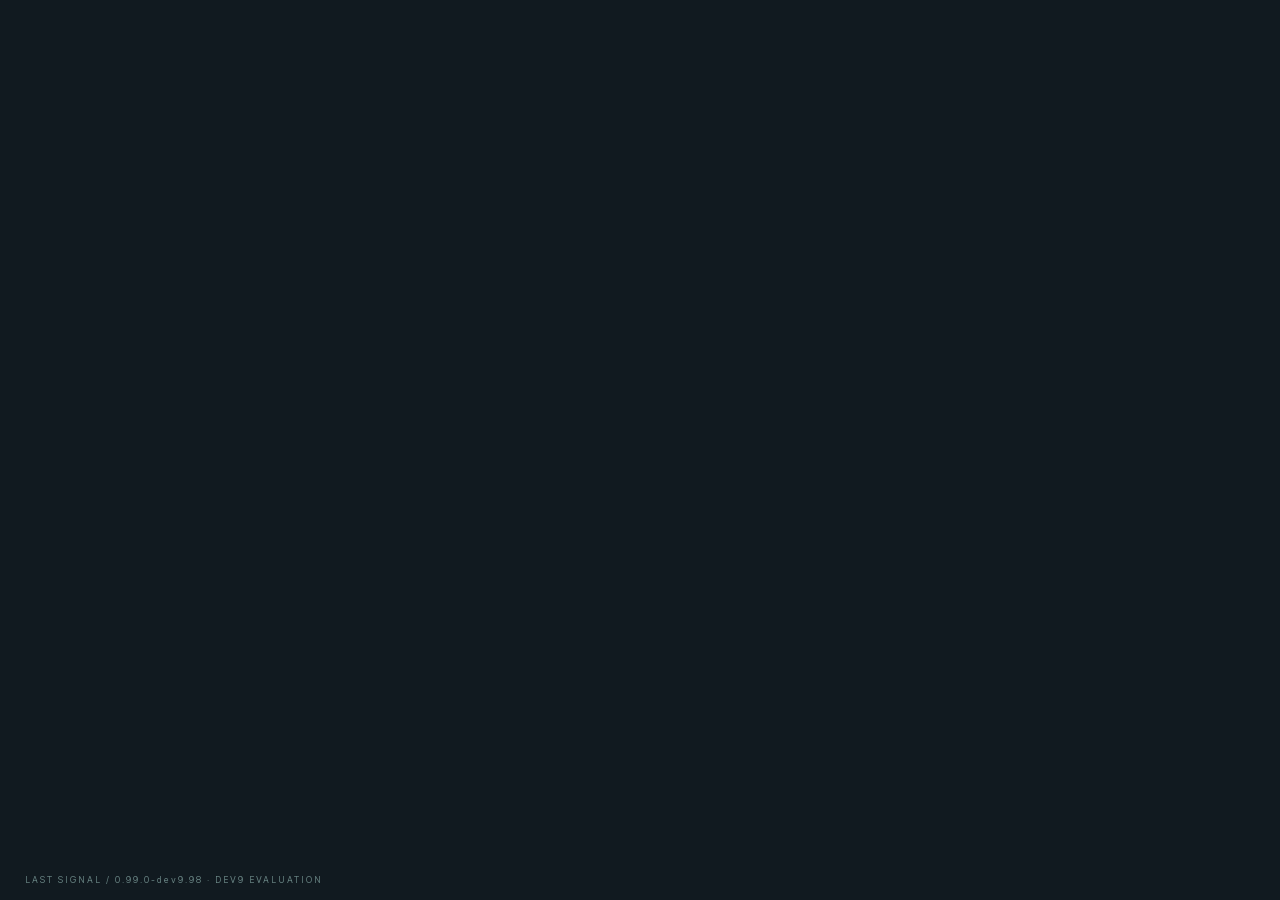
==== commit d04e473d: "LAST SIGNAL beta 0.99.0-dev9.98 User-requested finishing evaluation: adopted97 plus bounded partial " ====
--- a/index.html
+++ b/index.html
@@ -6,7 +6,7 @@
   <link rel="icon" type="image/png" sizes="48x48" href="assets/social/last-signal-favicon-48-v1.png">
   <meta name="viewport" content="width=device-width, initial-scale=1">
   <meta http-equiv="Content-Security-Policy" content="default-src 'self'; script-src 'self'; style-src 'self'; img-src 'self' data:; connect-src 'self'; object-src 'none'; base-uri 'none'; form-action 'none'">
-  <title>FROZEN BEHAVIOR · NOT RELEASED · 0.99.0-dev9.66 · DEV9 EVALUATION · 마지막 신호 · LAST SIGNAL</title>
+  <title>FROZEN BEHAVIOR · NOT RELEASED · 0.99.0-dev9.98 · DEV9 EVALUATION · 마지막 신호 · LAST SIGNAL</title>
   <meta property="og:type" content="website">
   <meta property="og:site_name" content="LAST SIGNAL">
   <meta property="og:title" content="LAST SIGNAL">
@@ -43,7 +43,7 @@
   <main id="panel"></main>
   <div id="rewardNotice" class="reward-notice" role="status" aria-live="polite"></div>
   <div id="toast" role="status"></div>
-  <div id="version">LAST SIGNAL / 0.99.0-dev9.66 · DEV9 EVALUATION</div>
-  <script type="module" src="runtime/entry2-WH7TWQ4P.js"></script>
-<script type="module" src="runtime/entry3-N35GN55T.js"></script></body>
+  <div id="version">LAST SIGNAL / 0.99.0-dev9.98 · DEV9 EVALUATION</div>
+  <script type="module" src="runtime/entry2-DJKTFI74.js"></script>
+<script type="module" src="runtime/entry3-OY7HB5KM.js"></script></body>
 </html>
--- a/src/rogue-hud.css
+++ b/src/rogue-hud.css
@@ -1 +1 @@
-#rogueChart{right:146px}#rogue .embark-retry-context{display:grid;gap:5px;max-width:360px;margin:0;font-size:13px;line-height:1.4;color:#b9c1c8}#rogue .embark-retry-context b{font-size:17px;color:#f3a343}#rogue .embark-retry-context span{font-size:12px;line-height:1.5}#rogue .rogue-debrief-result .session-actions{gap:12px}#rogue .rogue-debrief-result .session-actions button{padding:10px 12px;font-size:14px}#rogue .rogue-record-summary{display:flex;flex-wrap:wrap;justify-content:center;gap:12px 28px;padding:4px 0 14px;color:#b9c1c8;font-size:14px}#rogue .rogue-record-summary b{margin-left:6px;color:#f3f1e8;font-size:18px;font-variant-numeric:tabular-nums}#rogue .rogue-debrief summary small{margin-left:10px;color:#b9c1c8;font-size:13px}#rogue .rogue-record-list{list-style:none;margin:6px 0 0;padding:0}#rogue .rogue-record-list li{display:grid;grid-template-columns:90px minmax(0,1fr);gap:14px;padding:10px 0;border-top:1px solid #b9c1c81a}#rogue .rogue-record-list time{font-size:13px;color:#b9c1c8;font-variant-numeric:tabular-nums}#rogue .rogue-record-list strong{font-size:14px;color:#f3f1e8;font-weight:600}#rogue .rogue-record-list p{margin:2px 0;font-size:14px;line-height:1.5}#rogue .rogue-record-list small{display:block;color:#b9c1c8;font-size:12px;line-height:1.5}#rogue .rogue-record-totals{display:flex;flex-wrap:wrap;gap:6px 20px;padding:8px 0;color:#b9c1c8;font-size:13px}#rogue .rogue-debrief .rogue-record-note{font-size:14px;color:#ffbe78}#rogue .rogue-debrief .rogue-record-unavailable,#rogue .rogue-debrief .rogue-record-equipment{font-size:14px}#rogue .rogue-debrief .rogue-rescue-result{margin:0 0 10px;color:#f3f1e8;font-size:15px;font-weight:600}#rogue .harbor-plan-rescue{color:#f3a343;font-size:13px}#rogue .rogue-workshop-return{display:flex;align-items:center;justify-content:space-between;gap:18px;padding:12px 28px;border-top:1px solid #52606a;background:#222a30}#rogue .rogue-workshop-return p{font-size:14px;line-height:1.4}#rogue .rogue-workshop-return small{display:block;color:#f3a343;font-size:13px;margin-top:4px}#rogue #rogueWorkshopReturn{flex-shrink:0;background:transparent;border-color:#f3a343}#rogue .rogue-workshop-actions{display:flex;gap:10px;flex-shrink:0}#rogue .rogue-workshop-actions #rogueSalvageHome{background:transparent}#rogue .rogue-workshop-save-error{padding:10px 28px;color:#ffbe78;font-size:14px}@media(max-height:740px){#rogue .rogue-workshop-return{padding:10px 24px;gap:14px}}@media(max-width:700px){#rogue .rogue-workshop-return{align-items:flex-start;flex-direction:column;padding:16px 20px}#rogue .rogue-workshop-actions{flex-direction:column;width:100%}#rogue #rogueWorkshopReturn{width:100%}}#rogue .rogue-plan-summary{margin-top:7px;color:#b9c1c8;font-size:14px;line-height:1.4}.boss-encounter{position:fixed;top:14px;left:50%;transform:translate(-50%);width:clamp(196px,32vw,420px);height:76px;padding:5px 10px;pointer-events:none;text-align:center;color:#efe6cc;font:500 13px/1.25 Pretendard,sans-serif;background:linear-gradient(90deg,transparent,#07151cbb 20%,#07151cbb 80%,transparent);text-shadow:0 1px 3px #000}.boss-encounter header{display:flex;align-items:center;justify-content:center;gap:12px;min-height:20px}.boss-encounter .be-title{font-size:17px;font-weight:750;letter-spacing:.03em;white-space:nowrap}.boss-encounter .be-count{font-size:12px;font-variant-numeric:tabular-nums;white-space:nowrap;color:#e5ac7b}.boss-encounter .be-parts{display:grid;grid-template-columns:1fr 1fr;gap:12px;margin-top:4px}.boss-encounter .be-label{display:flex;justify-content:space-between;gap:6px;font-size:11px;line-height:14px}.boss-encounter .be-label i{font-style:normal;font-variant-numeric:tabular-nums}.boss-encounter .be-meter{height:5px;margin-top:2px;background:#18232c;box-shadow:0 0 0 1px #cbb57f66}.boss-encounter .be-meter>svg{display:block;width:100%!important;height:100%!important;filter:none!important}.boss-encounter .be-fill{fill:#e9b876;stroke:none}.boss-encounter .be-note{padding:0;margin:6px 0 0;font-size:12px;line-height:15px;color:#d4bf8f;white-space:nowrap}.boss-encounter[data-tone=danger] .be-note{color:#ff9c88}.boss-encounter[data-tone=exposed] .be-note{color:#efd593}.boss-encounter[data-tone=cleared] .be-title,.boss-encounter[data-tone=cleared] .be-count,.boss-encounter[data-tone=cleared] .be-note{color:#a9d9c1}.boss-encounter .be-part[data-state=destroyed]{color:#92b4a6}.boss-encounter .be-part[data-state=destroyed] .be-meter{box-shadow:0 0 0 1px #72978a55}#rogueMission:has(.boss-encounter){max-width:calc((100vw - clamp(196px,32vw,420px))/2 - 36px)}#rogue[data-hud=compact] .rogue-top-stack{width:320px;gap:8px}#rogue[data-hud=compact] #rogueMission{padding:10px 14px;font-size:16px;line-height:1.35}#rogue[data-hud=compact] #rogueMission small{font-size:14px;margin-bottom:4px}#rogue[data-hud=compact] #rogueMission strong{display:block;font-size:18px;line-height:1.35}#rogue[data-hud=compact] #rogueMission .rogue-boss-state{margin-top:6px;font-size:14px;line-height:1.4}#rogue[data-hud=compact] .rogue-radio{padding:10px 14px;font:400 14px/1.45 Pretendard,sans-serif}#rogue[data-hud=compact] .rogue-console{left:16px;width:min(780px,calc(100% - 232px));padding:10px 14px;border-top:1px solid #647580}#rogue[data-hud=compact] .rogue-readings{gap:6px 20px;font-size:14px}#rogue[data-hud=compact] [data-rogue-metric]{display:inline-flex;align-items:baseline;gap:6px;white-space:nowrap}#rogue[data-hud=compact] .rogue-readings b{margin:0;font-size:20px;line-height:1.2}#rogue[data-hud=compact] .rogue-maximum{font-size:14px;color:#b9c1c8;margin-left:-4px}#rogue[data-hud=compact] .rogue-instrument{position:relative;padding-bottom:8px}#rogue[data-hud=compact] .rogue-gauge{position:absolute;display:block;left:0;bottom:0;width:100%;height:8px;color:#b9c1c8}#rogue[data-hud=compact] .gauge-track{fill:#b9c1c826}#rogue[data-hud=compact] .gauge-fill{fill:currentColor}#rogue[data-hud=compact] .gauge-mark{stroke:#f3f1e8;stroke-width:1}#rogue[data-hud=compact] [data-rogue-condition] .rogue-gauge{width:160px;max-width:100%}#rogue[data-hud=compact] [data-tone=warning] .rogue-gauge{color:#f3a343}#rogue[data-hud=compact] [data-tone=ready] .rogue-gauge{color:#75b4c4}#rogue[data-hud=compact] .rogue-conditions{display:flex;flex-wrap:wrap;gap:4px 16px;margin-top:7px;font:400 14px/1.4 Pretendard,sans-serif;color:#b9c1c8}#rogue[data-hud=compact] .rogue-conditions:empty{display:none}#rogue[data-hud=compact] .rogue-impact{display:flex;flex-wrap:wrap;flex-basis:100%;min-height:20px;line-height:20px;gap:4px 12px;border-left:2px solid #ffbe78;padding-left:8px;color:#dfc4aa}#rogue[data-hud=compact] .rogue-impact:empty{border-color:transparent}#rogue[data-hud=compact] .rogue-impact strong{color:#ffbe78;font-size:14px;line-height:20px;font-weight:600;font-variant-numeric:tabular-nums}#rogue[data-hud=compact] [data-impact=true] b,#rogue[data-hud=compact] [data-impact=true] .rogue-gauge,#rogue[data-hud=compact] [data-tone=warning]{color:#ffbe78}#rogue[data-hud=compact] .rogue-controls{display:flex;flex-wrap:wrap;gap:6px 16px;align-items:center;font:500 14px/1.4 Pretendard,sans-serif;margin-top:7px;padding-top:7px;color:#f3f1e8}#rogue[data-hud=compact] [data-rogue-context=defense],#rogue[data-hud=compact] [data-rogue-context=docking]{flex-basis:100%;color:#b9c1c8}#rogue[data-hud=compact] .rogue-controls [data-tone=warning]{color:#ffbe78}#rogue[data-hud=compact] [data-rogue-context=search]{font-weight:600}#rogue .rogue-supply{flex-basis:100%;display:grid;grid-template-columns:minmax(0,1fr) auto;column-gap:12px;padding:8px 12px;border-left:2px solid #e4c282;background:#0b202be8;pointer-events:auto}#rogue .rogue-supply strong{font-size:13px;color:#ffe0a1}#rogue .rogue-supply small{grid-column:1;color:#c3d6d9;font-size:12px}#rogue .rogue-supply p{grid-column:1;margin:4px 0;font-size:12px}#rogue .rogue-supply>div{grid-column:2;grid-row:1/4;align-self:center;display:flex;gap:8px}#rogue .rogue-supply button{min-height:44px;min-width:145px;padding:6px 12px;border:1px solid #cbb27e;border-radius:8px;background:#17313b;color:#fff0cb;font-size:13px}#rogue .rogue-supply button:disabled{opacity:.5}html[data-mobile-ui=true] #rogue .rogue-supply{display:none}#rogue .rogue-sr-only{position:absolute;width:1px;height:1px;overflow:hidden;clip-path:inset(50%);white-space:nowrap}#rogue .rogue-rig-control{display:inline-flex;align-items:center;gap:6px;width:194px;height:22px;flex:none;white-space:nowrap;font-size:14px;color:#b9c1c8;pointer-events:none}#rogue .rogue-rig-control kbd{display:inline-flex;align-items:center;justify-content:center;width:34px;height:22px;flex:none;border:1px solid #b9c1c866;border-radius:3px;font:600 14px/1 Pretendard,sans-serif}#rogue .rogue-rig-control svg{width:14px;height:14px;flex:none;fill:none;stroke:currentColor;stroke-width:1.7;stroke-linecap:round;stroke-linejoin:round}#rogue .rogue-rig-control[data-rig-control-id]{color:#a4e0df}#rogue .rogue-rig-control[data-rig-control-id] kbd{box-shadow:inset 0 0 0 1px #a4e0df}#rogue button.rogue-rig-control[data-guardian-support]{pointer-events:auto;width:auto;max-width:100%;height:auto;min-height:44px;white-space:normal;flex-wrap:wrap;text-align:left;padding:4px 8px;background:transparent;border:1px solid #b9c1c866}#rogue button.rogue-rig-control[data-guardian-support] small{flex-basis:100%;font-size:12px;line-height:1.3}html[data-mobile-ui=true] #rogue .rogue-rig-control{display:none}#rogue[data-hud=compact] .rogue-dock-checks{display:flex;flex-basis:100%;flex-wrap:wrap;gap:6px 18px;color:#aebdc5;font-size:14px}#rogue[data-hud=compact] .rogue-dock-checks i{font-style:normal;color:#8fcbd8}#rogue[data-hud=compact] .rogue-dock-checks [data-active=true]{color:#f3f1e8;font-weight:600}#rogue[data-hud=compact] .rogue-dock-checks [data-ok=true]{color:#c8dbde}#rogue:has(#rogueSea[data-dock-panel=true]) .rogue-dock-checks{position:absolute;width:1px;height:1px;overflow:hidden;clip-path:inset(50%)}#rogue[data-hud=compact] .rogue-work{display:flex;gap:10px;align-items:center;font-size:14px;color:#f3a343}#rogue[data-hud=compact] .rogue-work progress{width:110px;height:5px;accent-color:#f3a343}#rogue[data-hud=compact] #rogueSkill{padding:10px 12px 14px;min-height:0;width:184px;gap:6px;font:400 14px/1.4 Pretendard,sans-serif}#rogue[data-hud=compact] #rogueSkill kbd{font-size:14px;margin:0;flex-shrink:0}#rogue[data-hud=compact] #rogueSkill b{font-size:16px}#rogue[data-hud=compact] #rogueSkill small{font-size:14px;line-height:1.4}#rogue[data-hud=compact] #rogueSkill[data-compact=true]{padding:8px 10px;border-color:transparent;background:#15191dcc}#rogue[data-hud=compact] #rogueSkill[data-compact=true] b{display:none}#rogue[data-hud=compact] #rogueSkill[data-compact=true] small{margin:0}#rogue[data-hud=compact] #rogueSkill:focus-visible{outline:2px solid #f3a343;outline-offset:3px}#rogue .rogue-detail-list{display:grid;gap:10px;font-size:14px;line-height:1.5}#rogue .rogue-detail-list>div{display:grid;grid-template-columns:120px 1fr;gap:12px}#rogue .rogue-detail-list dt{color:#b9c1c8}#rogue .rogue-detail-list dd{margin:0;color:#f3f1e8}@media(max-width:700px){#rogue[data-hud=compact] .rogue-console{left:12px;bottom:12px;width:calc(100% - 24px)}#rogue[data-hud=compact] #rogueSkill{right:12px;bottom:auto;top:70px;width:156px}#rogue[data-hud=compact] .rogue-top-stack{max-width:calc(100% - 190px)}#rogue[data-hud=compact] .rogue-readings{gap:6px 14px}#rogue .rogue-detail-list>div{grid-template-columns:1fr;gap:2px}}#rogue[data-surface=chart] #rogueHud{visibility:hidden}#rogue[data-surface=chart] #rogueModal{display:block;padding:0;background:#10171c;overflow:hidden}#rogue .harbor-plan{display:grid;grid-template-rows:auto minmax(0,1fr) auto;width:100%;height:100%;min-height:0;max-height:100dvh;padding:24px 32px;color:#f3f1e8;gap:16px;font:400 14px/1.4 Pretendard,sans-serif}#rogue .harbor-plan p{font:inherit}#rogue .harbor-plan small{line-height:1.3}#rogue .harbor-plan-header{display:flex;align-items:center;gap:24px;border-bottom:1px solid #48535c;padding-bottom:16px}#rogue .harbor-plan-header p{margin:0 0 4px;color:#b9c1c8}#rogue .harbor-plan-header h2{margin:0;font-size:28px;line-height:1.2}#rogue .harbor-plan-paused{color:#f3a343;letter-spacing:.06em;font-size:12px}#rogue .harbor-plan button{font:inherit;border-radius:0;color:inherit;cursor:pointer}#rogue .harbor-plan button:focus-visible{outline:2px solid #f3a343;outline-offset:-2px}#rogue .harbor-plan button:disabled{cursor:default}#rogue #harborPlanClose,#rogue #harborPlanClear{padding:10px 14px;border:1px solid #647580;background:transparent;min-height:42px}#rogue #harborPlanClose{margin-left:auto}#rogue #harborPlanClear:disabled{opacity:.4}#rogue .harbor-plan-body{display:grid;grid-template-columns:minmax(0,1fr) 360px;gap:24px;min-height:0}#rogue .harbor-plan-map{position:relative;min-height:0;background:#0b1c24;overflow:hidden;border:1px solid #34444d}#rogue #harborPlanSea{position:absolute;inset:0;width:100%;height:100%}#rogue .harbor-plan-pin{position:absolute;transform:translate(-50%,-50%);width:34px;height:34px;padding:0;border:1px solid #9eb4bc;background:#151d24;color:#f3f1e8;font-weight:700}#rogue .harbor-plan-pin:hover,#rogue .harbor-plan-pin[aria-pressed=true]{background:#f3a343;color:#10171c;border-color:#f3a343}#rogue .harbor-plan-you{position:absolute;transform:translate(-50%,-50%);color:#9bd0dc;font-size:18px;pointer-events:none}#rogue .harbor-plan-you small{position:absolute;left:-12px;top:-19px;font-size:12px;white-space:nowrap;background:#10171cbb;padding:1px 4px}#rogue .harbor-plan-legend{position:absolute;left:12px;bottom:10px;right:12px;color:#a9b7bf;font-size:12px;pointer-events:none}#rogue .harbor-plan-sites{min-height:0;overflow:auto;scrollbar-width:thin;scrollbar-color:#647580 #10171c}#rogue .harbor-plan-list-label{margin:0 0 4px;color:#b9c1c8;letter-spacing:.08em;font-size:12px}#rogue .harbor-plan-site{display:flex;flex-direction:column;width:100%;gap:4px;text-align:left;padding:14px 12px;border:0;border-bottom:1px solid #48535c;background:transparent;line-height:1.4}#rogue .harbor-plan-site:hover:not(:disabled){background:#25323b}#rogue .harbor-plan-site[aria-pressed=true]{background:#f3a34318;border-left:3px solid #f3a343;padding-left:9px}#rogue .harbor-plan-site-heading{display:flex;align-items:baseline;gap:8px;justify-content:space-between}#rogue .harbor-plan-site-heading b{font-size:16px}#rogue .harbor-plan-site-heading b small{color:#9daeb9;font-size:12px;margin-right:3px}#rogue .harbor-plan-site-heading>span{font-size:12px;color:#a9b7bf;flex-shrink:0}#rogue .harbor-plan-rig{display:block;color:#efd39b}#rogue .harbor-plan-rig strong{font-size:14px;font-weight:650}#rogue .harbor-plan-rig small{display:block;color:#c0cfc9;font-size:12px;line-height:1.4}#rogue .harbor-plan-gear{color:#f3a343;font-weight:600}#rogue .harbor-plan-gear small{margin-left:8px;color:#a9b7bf;font-weight:400}#rogue .harbor-plan-muted,#rogue .harbor-plan-sightings,#rogue .harbor-plan-actual{color:#a9b7bf;font-size:12px}#rogue .harbor-plan-actual{display:block}#rogue .harbor-plan-tool{color:#8fc1d0;font-size:12px}#rogue .harbor-plan-boss{margin-top:8px}#rogue .harbor-plan-record-note{display:block;font-size:12px;color:#a9b7bf;margin:3px 0 0}#rogue .harbor-plan-footer{display:flex;align-items:center;gap:20px;border-top:1px solid #48535c;padding-top:12px}#rogue .harbor-plan-footer p{margin:0;color:#b9c1c8}#rogue #harborPlanSaveError{color:#ffbe78;font-size:13px}@media(max-width:1100px){#rogue .harbor-plan{padding:16px;gap:12px}#rogue .harbor-plan-header{padding-bottom:12px}#rogue .harbor-plan-header h2{font-size:24px}#rogue .harbor-plan-body{grid-template-columns:minmax(0,1fr) 320px;gap:16px}#rogue .harbor-plan-site{padding-top:8px;padding-bottom:8px;gap:2px}}html:not([data-mobile-ui=true]) #rogue[data-shore-profile=metre] .rogue-console{display:contents}html:not([data-mobile-ui=true]) #rogue[data-shore-profile=metre] .rogue-top-stack{width:360px;max-width:42%;gap:8px}html:not([data-mobile-ui=true]) #rogue[data-shore-profile=metre] #rogueMission{padding:0 0 0 10px;background:none;border-left:2px solid #e9c582;text-shadow:0 1px 3px #07151f,0 0 7px #07151f}html:not([data-mobile-ui=true]) #rogue[data-shore-profile=metre] #rogueMission small{font-size:12px;margin-bottom:3px}html:not([data-mobile-ui=true]) #rogue[data-shore-profile=metre] #rogueMission strong{font-size:18px}html:not([data-mobile-ui=true]) #rogue[data-shore-profile=metre] .rogue-radio{padding:5px 10px;font-size:12px;line-height:1.45;background:linear-gradient(90deg,#10212ccc,#10212c55);border-left:1px solid #8bb9c7;text-shadow:0 1px 3px #07151f}html:not([data-mobile-ui=true]) #rogue[data-shore-profile=metre] #rogueReadings{position:absolute;left:20px;bottom:18px;width:max-content;max-width:42%;margin:0;padding:4px 0;gap:8px 22px;text-shadow:0 1px 3px #07151f,0 0 8px #07151f}html:not([data-mobile-ui=true]) #rogue[data-shore-profile=metre] [data-rogue-metric]{font-size:12px;gap:5px}html:not([data-mobile-ui=true]) #rogue[data-shore-profile=metre] [data-rogue-metric] b{font-size:20px}html:not([data-mobile-ui=true]) #rogue[data-shore-profile=metre] .rogue-maximum{font-size:11px}html:not([data-mobile-ui=true]) #rogue[data-shore-profile=metre] [data-rogue-metric=boost]{display:none}html:not([data-mobile-ui=true]) #rogue[data-shore-profile=metre] [data-rogue-metric=ammo]{padding-bottom:0;align-self:center}html:not([data-mobile-ui=true]) #rogue[data-shore-profile=metre] [data-rogue-metric=ammo] .rogue-gauge{display:none}html:not([data-mobile-ui=true]) #rogue[data-shore-profile=metre] #rogueControls{position:absolute;left:auto;right:20px;bottom:18px;width:max-content;max-width:53%;display:flex;justify-content:flex-end;align-items:center;gap:6px 12px;margin:0;padding:0;border:0;background:none;font-size:13px;line-height:1.4;text-align:right;text-shadow:0 1px 3px #07151f,0 0 7px #07151f}html:not([data-mobile-ui=true]) #rogue[data-shore-profile=metre] [data-rogue-action=primary]:empty{display:none}html:not([data-mobile-ui=true]) #rogue[data-shore-profile=metre] [data-rogue-action=primary]{padding:5px 9px;border-left:2px solid #e9c582;background:#10212c80;color:#f5e2b9}html:not([data-mobile-ui=true]) #rogue[data-shore-profile=metre] [data-rogue-context=defense]{flex-basis:auto;font-size:12px}html:not([data-mobile-ui=true]) #rogue[data-shore-profile=metre] .rogue-work{font-size:12px;gap:8px}html:not([data-mobile-ui=true]) #rogue[data-shore-profile=metre] .rogue-work progress{width:80px;height:4px}html:not([data-mobile-ui=true]) #rogue[data-shore-profile=metre] #rogueConditions{position:absolute;left:20px;bottom:70px;width:max-content;max-width:calc(100% - 40px);margin:0;gap:4px 16px;font-size:12px;line-height:1.4;text-shadow:0 1px 3px #07151f,0 0 8px #07151f}html:not([data-mobile-ui=true]) #rogue[data-shore-profile=metre] .rogue-impact:empty{display:none}html:not([data-mobile-ui=true]) #rogue[data-shore-profile=metre] #rogueSkill{display:none}#rogueQuayAssets{position:absolute;z-index:40;top:72px;right:16px;display:flex;align-items:center;gap:8px;max-width:310px;padding:3px 7px;color:#c5d3d9;background:linear-gradient(90deg,#10212cb3,#10212c55);font:500 12px/1.35 Pretendard,sans-serif;text-shadow:0 1px 3px #07151f;pointer-events:none}#rogueQuayAssets[hidden],#rogueQuayAssets [hidden]{display:none!important}#rogueQuayAssets .quay-asset-short{display:none}#rogueQuayAssetCount{color:#a7bec7;font-size:11px;white-space:nowrap;font-variant-numeric:tabular-nums}#rogueQuayAssets[data-status=error]{color:#e5c28d}#rogue #rogueQuayRetry{flex:none;min-height:32px;margin:0;padding:5px 9px;border:1px solid #b89b65;border-radius:3px;background:#10212c;color:#f1d69f;font:600 12px/1.2 Pretendard,sans-serif;pointer-events:auto;touch-action:manipulation;cursor:pointer}#rogue #rogueQuayRetry:focus-visible{outline:2px solid #f2cb7f;outline-offset:3px}#rogue #rogueQuayRetry:disabled{opacity:.5;cursor:default}#rogueChart,#storyChart{position:fixed;right:24px;top:66px;width:168px;height:100px;padding:0;overflow:hidden;border:1px solid #9ab4ad88;border-radius:2px;background:#081a22d9;z-index:12}#rogueChart canvas,#storyChart canvas{position:static;display:block;width:100%;height:100%}#rogueChart>span,#storyChart>span{position:absolute;right:5px;bottom:3px;padding:1px 4px;font-size:10px;background:#081a22aa;color:#e4e8d8}#storyChart[hidden],html[data-mobile-ui=true] #storyChart{display:none}#storyChart{transition:none}#storyChart.expanded{width:min(1000px,86vw);height:min(650px,78vh);left:50%;top:50%;right:auto;transform:translate(-50%,-50%);background:#081a22f5;box-shadow:0 0 0 100vmax #00121866;z-index:25}#rogue .harbor-plan{width:min(1400px,96vw);height:92dvh;margin:auto;padding:16px 20px;gap:10px}#rogue .harbor-plan-header{padding-bottom:10px}#rogue .harbor-plan-header h2{font-size:24px}#rogue .harbor-plan-body{display:block;position:relative;min-height:0}#rogue .harbor-plan-map{width:100%;height:100%;min-height:0;background:#0b1d25}#rogue .harbor-plan-directory{position:absolute;right:12px;top:12px;width:min(340px,42%);max-height:calc(100% - 24px);padding:0;overflow:auto;background:#0d202af5;border:1px solid #8ba7a466;color:#e6ebe2;scrollbar-width:thin;z-index:2}#rogue .harbor-plan-directory>summary{display:flex;align-items:center;justify-content:space-between;gap:12px;min-height:44px;padding:10px 12px;list-style:none;cursor:pointer;font-size:13px}#rogue .harbor-plan-directory[open]>summary{border-bottom:1px solid #80999a55}#rogue .harbor-plan-directory[open]>summary span{transform:rotate(45deg)}#rogue .harbor-plan-sites{overflow:visible;padding:4px 0}.harbor-plan-directory:not([open])>.harbor-plan-sites{display:none}#rogue .harbor-plan-list-label{display:none}#rogue .harbor-plan-pin{width:38px;height:38px;border-radius:50%;box-shadow:0 2px 8px #0005}#rogue .harbor-plan-you{color:#fff0b6;text-shadow:0 1px 3px #000}#rogue .harbor-plan-you small{color:#fff0b6}#rogue .harbor-plan-footer{gap:14px}#rogue .harbor-plan-footer p{font-size:12px}@media(max-width:900px){#rogue .harbor-plan{width:100%;height:100dvh;padding:8px 12px;gap:6px}#rogue .harbor-plan-header{gap:12px;padding-bottom:6px}#rogue .harbor-plan-header h2{font-size:18px}#rogue .harbor-plan-header p{font-size:10px}#rogue .harbor-plan-paused{font-size:9px}#rogue .harbor-plan-directory{right:8px;top:8px;width:min(290px,44%);max-height:calc(100% - 16px)}#rogue .harbor-plan-directory>summary{font-size:11px}#rogue .harbor-plan-legend{font-size:9px}#rogue .harbor-plan-record-note{display:none}#rogue .harbor-plan-footer{gap:8px}#rogue .harbor-plan-footer p{font-size:10px}}#rogue[data-surface=result] .rogue-debrief-result .result-insight{position:relative;display:grid;grid-template-columns:auto 1fr;column-gap:12px;row-gap:2px;text-align:left;width:100%;min-height:0;padding:5px 24px 7px 0;margin:8px 0 10px;background:transparent;border:0;border-radius:0;box-shadow:none;line-height:1.35;color:var(--session-text)}#rogue[data-surface=result] .rogue-debrief-result .result-insight .insight-label{font-size:12px;font-weight:500;color:var(--session-secondary);align-self:center}#rogue[data-surface=result] .rogue-debrief-result .result-insight strong{font-size:15px;font-weight:650;color:var(--session-text)}#rogue[data-surface=result] .rogue-debrief-result .result-insight .insight-detail{grid-column:2;font-size:12px;font-weight:400;line-height:1.4;color:var(--session-secondary)}#rogue[data-surface=result] .rogue-debrief-result .result-insight .insight-open{position:absolute;right:2px;top:8px;color:var(--session-action)}#rogue[data-surface=result] .rogue-debrief-result .result-insight:hover{background:#ffffff05;border:0}#rogue[data-surface=result] .rogue-debrief-result .rogue-retry-note{font-size:13px;line-height:1.45;margin:8px 0 12px}html[data-mobile-ui=true] #rogue[data-surface=result] .rogue-debrief-result .result-insight{grid-template-columns:1fr;gap:1px;padding:2px 22px 4px 0;margin:4px 0 6px}html[data-mobile-ui=true] #rogue[data-surface=result] .rogue-debrief-result .result-insight .insight-label{font-size:11px;line-height:14px}html[data-mobile-ui=true] #rogue[data-surface=result] .rogue-debrief-result .result-insight strong{font-size:14px;line-height:18px}html[data-mobile-ui=true] #rogue[data-surface=result] .rogue-debrief-result .result-insight .insight-detail{grid-column:1;font-size:11px;line-height:15px}html[data-mobile-ui=true] #rogue[data-surface=result] .rogue-debrief-result .result-insight .insight-open{top:16px}html[data-mobile-ui=true] #rogue[data-surface=result] .rogue-debrief-result .rogue-retry-note{font-size:12px;line-height:16px;margin:5px 0 8px}.boss-encounter[data-kind] .be-parts{grid-template-columns:repeat(3,minmax(0,1fr));gap:8px}.boss-encounter[data-kind] .be-label{gap:3px;white-space:nowrap}.boss-encounter[data-kind] .be-fill{fill:#b4d8c4}.boss-encounter[data-kind] .be-part[data-state=complete]{color:#b4d8c4}.boss-encounter[data-kind] .be-part[data-state=selected] .be-meter{box-shadow:0 0 0 1px #edc987}#rogue[data-surface=result] #rogueModal{padding:0;overflow:hidden;background:linear-gradient(90deg,#061017f5,#07141de8 52%,#08121bb8),linear-gradient(0deg,#060d16,transparent);backdrop-filter:saturate(.45) brightness(.55)}#rogue .voyage-result{box-sizing:border-box;width:100%;height:100dvh;padding:clamp(24px,5vh,52px) clamp(24px,5vw,72px) 24px;display:flex;flex-direction:column;text-align:left;color:#f1f2ec;font-family:Pretendard,sans-serif;min-height:0}#rogue .voyage-result [hidden]{display:none!important}#rogue .vr-overview{flex:1;min-height:0;overflow:auto;padding-right:12px}#rogue .vr-kicker{margin:0 0 15px;font-size:12px;letter-spacing:.18em;color:#c3c9ca}#rogue .vr-kicker span{letter-spacing:.04em}#rogue .voyage-result h2{margin:0;font-size:clamp(38px,6vw,76px);line-height:1.06;letter-spacing:-.035em;font-weight:800}#rogue .voyage-result[data-outcome=success] h2{color:#f1ca7b}#rogue .vr-cause{margin:14px 0 0;font-size:clamp(15px,1.8vw,20px);line-height:1.5;color:#d7dcdd;max-width:700px}#rogue .vr-facts{display:flex;gap:clamp(30px,6vw,80px);margin:30px 0 24px;padding:0}#rogue .vr-facts dt{font-size:11px;letter-spacing:.08em;color:#9caeb6;margin-bottom:8px}#rogue .vr-facts dd{margin:0;font-size:clamp(22px,3vw,34px);font-weight:700;font-variant-numeric:tabular-nums}#rogue .vr-highlight{border-left:2px solid #a9b7bd55;padding-left:12px;max-width:650px}#rogue .vr-highlight small{font-size:11px;color:#a9b7bd}#rogue .vr-highlight p{margin:4px 0 0;font-size:15px;line-height:1.4}#rogue .vr-footer{display:flex;align-items:flex-end;justify-content:space-between;gap:24px;padding-top:22px;margin-top:20px;border-top:1px solid #a9b7bd33;flex-shrink:0}#rogue .vr-footer nav{display:flex;gap:14px;align-items:center}#rogue .vr-footer nav button,#rogue #rogueReprepare{border:0;background:none;border-radius:0;color:#c0cbd0;font-size:13px;padding:10px 0;min-height:44px}#rogue .vr-next{display:flex;flex-direction:column;align-items:flex-end;gap:2px}#rogue #rogueRetry{border-radius:0;min-width:240px;min-height:60px;display:flex;align-items:center;justify-content:space-between;gap:36px;font-size:19px;font-weight:750;background:#eabe70;color:#101b22;border:1px solid #eabe70}#rogue #rogueRetry:hover{background:#f4ce89}#rogue .vr-save{margin:4px 0 0;font-size:12px;color:#ffb0a0}#rogue .vr-records{flex:1;min-height:0;display:flex;flex-direction:column}#rogue .vr-records>header{display:flex;align-items:center;gap:26px;flex-shrink:0}#rogue .vr-records h3{font-size:24px;margin:0}#rogue .vr-record-body{overflow:auto;min-height:0;padding:12px 8px 8px 0;font-size:14px;line-height:1.6}#rogue .vr-seed{display:flex;flex-wrap:wrap;align-items:center;gap:8px 12px;margin-bottom:18px}#rogue .vr-seed input,#rogue .vr-history input{width:125px;box-sizing:border-box;padding:9px 10px;font:600 14px monospace;border:1px solid #a9b7bd55;background:#07131b;color:#f1f2ec}#rogue .vr-seed small{flex-basis:100%;font-size:12px;color:#a9b7bd}#rogue .vr-history-row{display:grid;grid-template-columns:125px auto;justify-content:start;gap:4px 10px;margin:12px 0}#rogue .vr-history-row small{grid-column:1/-1;color:#a9b7bd;font-size:11px}@media(max-height:600px){#rogue .voyage-result{padding:22px 32px 18px}#rogue .vr-kicker{margin-bottom:10px}#rogue .vr-facts{margin:24px 0 18px}#rogue .vr-footer{margin-top:12px;padding-top:12px}}@media(max-height:400px){#rogue .voyage-result{padding:16px 22px 12px}#rogue .voyage-result h2{font-size:36px}#rogue .vr-kicker{font-size:10px;margin-bottom:8px}#rogue .vr-cause{font-size:13px;line-height:1.35;margin-top:8px}#rogue .vr-facts{margin:17px 0 14px;gap:30px}#rogue .vr-facts dt{font-size:10px;margin-bottom:4px}#rogue .vr-facts dd{font-size:22px}#rogue .vr-highlight small{font-size:10px}#rogue .vr-highlight p{font-size:12px;margin-top:2px}#rogue .vr-footer{margin-top:8px;padding-top:6px;gap:12px}#rogue .vr-footer nav{gap:14px}#rogue .vr-footer nav button,#rogue #rogueReprepare{font-size:12px;min-height:44px;padding:6px 0}#rogue #rogueRetry{min-width:190px;min-height:48px;padding:10px 16px;font-size:16px}#rogue .vr-next{flex-direction:row;align-items:center;gap:16px}#rogue .vr-records h3{font-size:20px}#rogue .vr-records>header button{min-height:40px;font-size:12px;padding:8px 12px}}#rogue .vr-seed button,#rogue .vr-history button{background:transparent;border:1px solid #a9b7bd55;border-radius:0;color:#e2e9eb;min-height:44px}#rogue .voyage-result{position:relative;isolation:isolate}#rogue .vr-hero{position:absolute;right:4vw;bottom:128px;height:min(70vh,520px);aspect-ratio:7/11;pointer-events:none;z-index:-1}#rogue .vr-hero canvas{position:static;display:block;width:100%;height:100%;filter:drop-shadow(0 16px 15px #0009)}#rogue .vr-overview{padding-right:33%}#rogue .voyage-result:has(.vr-records:not([hidden])) .vr-hero{display:none}@media(max-height:600px){#rogue .vr-hero{height:345px;max-height:68vh;bottom:130px;right:4vw}}@media(max-height:400px){#rogue .vr-hero{height:210px;max-height:66vh;bottom:82px;right:2vw}#rogue .vr-overview{padding-right:140px}}#rogue .vr-history-notice{font-size:12px;color:#e9bd80;margin:4px 0}#rogue .rogue-rig-control[data-break-ready=true]{color:#ffe2a0}@media(max-width:900px){#rogue .rogue-supply{box-sizing:border-box;min-width:0;max-width:100%;width:100%;grid-template-columns:minmax(0,1fr);gap:3px;text-align:left}#rogue .rogue-supply>div{grid-column:1;grid-row:auto;display:grid;grid-template-columns:repeat(2,minmax(0,1fr));gap:8px;width:100%;margin-top:4px}#rogue .rogue-supply button{min-width:0;width:100%;box-sizing:border-box;white-space:normal}#rogue .rogue-supply strong,#rogue .rogue-supply small,#rogue .rogue-supply p{min-width:0;line-height:1.4;word-break:keep-all;overflow-wrap:break-word}}@media(max-width:540px){html:not([data-mobile-ui=true]) #rogue[data-hud=compact] .rogue-top-stack{left:10px;top:10px;width:calc(100% - 146px);max-width:none;gap:5px}html:not([data-mobile-ui=true]) #rogue[data-hud=compact] #rogueMission{padding:5px 8px;font-size:13px}html:not([data-mobile-ui=true]) #rogue[data-hud=compact] #rogueMission strong{font-size:15px}html:not([data-mobile-ui=true]) #rogue[data-hud=compact] #rogueMission small{font-size:11px}html:not([data-mobile-ui=true]) #rogue[data-hud=compact] .rogue-radio{min-width:0;width:100%;box-sizing:border-box;padding:5px 8px;font-size:12px;overflow-wrap:break-word}html:not([data-mobile-ui=true]) #rogue[data-hud=compact] .rogue-console{display:block;left:8px;bottom:8px;width:calc(100% - 16px);padding:8px 10px}html:not([data-mobile-ui=true]) #rogue[data-hud=compact] #rogueReadings{position:static;width:auto;max-width:none;padding:0;gap:5px 14px;font-size:12px}html:not([data-mobile-ui=true]) #rogue[data-hud=compact] #rogueReadings b{font-size:16px}html:not([data-mobile-ui=true]) #rogue[data-hud=compact] #rogueConditions{position:static;width:auto;max-width:none;font-size:12px;margin-top:5px}html:not([data-mobile-ui=true]) #rogue[data-hud=compact] #rogueControls{position:static;width:auto;max-width:none;justify-content:flex-start;text-align:left;font-size:12px;gap:5px 12px;margin-top:5px;padding-top:5px}html:not([data-mobile-ui=true]) #rogueChart:not(.expanded){right:10px;top:62px;width:120px;height:76px}html:not([data-mobile-ui=true]) #rogue #roguePause{right:10px;top:10px}html:not([data-mobile-ui=true]) #rogue #rogueSkill{right:10px;top:148px;bottom:auto;width:120px;height:auto;min-height:54px;padding:8px}html:not([data-mobile-ui=true]) #rogue[data-hud=compact] #rogueSkill small{font-size:12px;word-break:keep-all;overflow-wrap:normal}}#rogue .rogue-supply [data-supply-help]{display:none}#rogue .rogue-supply>.rogue-supply-explanation,#rogue .rogue-supply>.rogue-supply-explanation[hidden]{display:block!important}#rogue .rogue-supply>.rogue-supply-explanation{grid-column:1;grid-row:2/4;width:auto;align-self:auto}@media(max-width:540px){html:not([data-mobile-ui=true]) #rogue[data-hud=compact] .rogue-supply:has(.rogue-supply-title){display:grid;grid-template-columns:minmax(0,1fr) 44px;grid-template-rows:auto auto auto;align-items:center;gap:4px 8px;width:100%;min-width:0;box-sizing:border-box;padding:0}html:not([data-mobile-ui=true]) #rogue[data-hud=compact] .rogue-supply-title{grid-column:1;grid-row:1;min-width:0;width:auto;font-size:14px;line-height:1.3;overflow-wrap:break-word}html:not([data-mobile-ui=true]) #rogue[data-hud=compact] .rogue-supply>.rogue-supply-actions{grid-column:1/-1;grid-row:2;display:grid;grid-template-columns:minmax(0,1fr) minmax(0,1fr);gap:8px;min-width:0;width:100%;margin:0}html:not([data-mobile-ui=true]) #rogue[data-hud=compact] .rogue-supply-actions button,html:not([data-mobile-ui=true]) #rogue[data-hud=compact] [data-supply-help]{min-height:44px;min-width:44px;margin:0;padding:6px;font-size:14px;line-height:1.25}html:not([data-mobile-ui=true]) #rogue[data-hud=compact] [data-supply-help]{display:block;grid-column:2;grid-row:1;width:44px;padding:0}html:not([data-mobile-ui=true]) #rogue[data-hud=compact] .rogue-supply>.rogue-supply-explanation{grid-column:1/-1;grid-row:3;width:100%;box-sizing:border-box;min-width:0;max-height:24vh;overflow:auto;overscroll-behavior:contain;font-size:14px;line-height:1.5;padding:2px 0 6px}html:not([data-mobile-ui=true]) #rogue[data-hud=compact] .rogue-supply>.rogue-supply-explanation[hidden]{display:none!important}html:not([data-mobile-ui=true]) #rogue[data-hud=compact] .rogue-supply-explanation small{font-size:14px}html:not([data-mobile-ui=true]) #rogue[data-hud=compact] .rogue-supply-explanation p{font-size:14px;margin:6px 0 0}}#rogue .vr-history-build{grid-column:1/-1;min-width:0}#rogue .vr-history-build>summary{min-height:44px;display:list-item;align-content:center;cursor:pointer;font-size:14px}#rogue .vr-record-body .vr-run-build{margin-top:20px;min-width:0}#rogue .vr-record-body .vr-run-build section+section{margin-top:18px}#rogue .vr-run-build section h4{margin:0 0 8px;font-size:15px;font-weight:650;line-height:1.4;color:#e2e9eb}#rogue .vr-run-build ul{list-style:none;margin:0;padding:0;display:grid;gap:6px}#rogue .vr-run-build ul li{display:flex;align-items:baseline;justify-content:space-between;gap:12px;max-width:480px;font-size:14px;line-height:1.5}#rogue .vr-run-build ul li span{min-width:0;overflow-wrap:anywhere}#rogue .vr-run-build ul li b{flex-shrink:0;font-size:14px;font-weight:600;font-variant-numeric:tabular-nums;color:#d6bd91}#rogue .vr-run-build ol{margin:0;padding-left:22px;display:grid;gap:8px;font-size:14px;line-height:1.5}#rogue .vr-run-build ol li{padding-left:3px;overflow-wrap:anywhere}#rogue .vr-run-build ol li::marker{color:#a9b7bd;font-variant-numeric:tabular-nums}#rogue .vr-run-build .vr-milestone-site{display:inline;color:#a9b7bd;margin-right:10px}@media(max-width:540px){#rogue .vr-record-body .vr-run-build{margin-top:16px}#rogue .vr-run-build .vr-milestone-site{display:block;margin:0 0 2px}}@media(max-width:540px)and (orientation:portrait){#rogue .voyage-result{padding:24px 20px 16px;gap:0;overflow-y:auto}#rogue .vr-overview{order:1;flex:1 0 auto;min-width:0;overflow:visible;padding:0}#rogue .voyage-result h2{font-size:clamp(32px,9vw,46px);word-break:keep-all}#rogue .vr-cause{font-size:15px;line-height:1.45;word-break:keep-all}#rogue .vr-facts{display:grid;grid-template-columns:repeat(3,minmax(0,1fr));gap:10px;margin:24px 0 20px}#rogue .vr-facts>div{min-width:0}#rogue .vr-facts dt{font-size:12px;letter-spacing:0;line-height:1.4;margin-bottom:6px;word-break:keep-all}#rogue .vr-facts dd{font-size:clamp(20px,6vw,28px);line-height:1.2;letter-spacing:-.035em;white-space:nowrap}#rogue .vr-highlight p{font-size:14px;word-break:keep-all}#rogue .vr-hero{order:2;position:relative;right:auto;bottom:auto;align-self:flex-end;flex:0 0 auto;height:clamp(110px,20dvh,170px);max-height:none;width:auto;aspect-ratio:7/11;margin:8px 16px 0 0;z-index:0}#rogue .vr-records{order:1;min-width:0}#rogue .vr-footer{order:3;display:grid;grid-template-columns:minmax(0,1fr);align-items:stretch;gap:4px;width:100%;min-width:0;box-sizing:border-box;margin-top:12px;padding-top:8px}#rogue .vr-footer nav{display:grid;grid-template-columns:repeat(2,minmax(0,1fr));gap:12px;min-width:0}#rogue .vr-footer nav button,#rogue #rogueReprepare{min-width:0;min-height:44px;padding:10px 8px;font-size:14px;line-height:1.3;white-space:nowrap}#rogue .vr-next{display:flex;flex-direction:column;align-items:stretch;gap:4px;min-width:0}#rogue #rogueReprepare{width:100%;text-align:center}#rogue #rogueRetry{box-sizing:border-box;width:100%;min-width:0;min-height:52px;padding:12px 18px;gap:12px;font-size:18px;line-height:1.3;white-space:nowrap}}#rogue button.rogue-rig-control[data-guardian-support] .guardian-momentum{display:flex;align-items:center;gap:8px;flex-basis:100%;min-width:0;max-width:100%;font-size:12px;line-height:16px;white-space:nowrap}#rogue button.rogue-rig-control[data-guardian-support] .guardian-momentum progress{display:block;flex:1 1 64px;min-width:0;width:64px;max-width:100%;height:6px;border:0;appearance:none;background:#ffffff24;overflow:hidden}#rogue .guardian-momentum progress::-webkit-progress-bar{background:#ffffff24}#rogue .guardian-momentum progress::-webkit-progress-value{background:#eabe70}#rogue .guardian-momentum[data-ready=true] progress::-webkit-progress-value{background:#a4e0bf}#rogue .guardian-momentum progress::-moz-progress-bar{background:#eabe70}#rogue .guardian-momentum[data-ready=true] progress::-moz-progress-bar{background:#a4e0bf}#rogue .harbor-plan-pin[data-terrain-pin]{width:44px;height:44px;display:grid;place-items:center;border:0;border-radius:50%;background:transparent;box-shadow:none;color:#f1d396;padding:10px}#rogue .harbor-plan-pin[data-terrain-pin] svg{width:24px;height:24px;fill:none;stroke:currentColor;stroke-width:2;stroke-linecap:round;stroke-linejoin:round;filter:drop-shadow(0 1px 2px #07151c)}#rogue .harbor-plan-pin[data-terrain-pin]:hover,#rogue .harbor-plan-pin[data-terrain-pin][aria-pressed=true]{background:#132630bb;color:#fff0b9;box-shadow:inset 0 0 0 1px #f1d396}#rogue .harbor-plan-pin[data-terrain-pin]:disabled{opacity:.65}#rogue .rogue-parry-control{display:inline-grid;grid-template-columns:minmax(0,1fr);grid-template-rows:1.4em 1.4em;inline-size:28ch;min-inline-size:28ch;max-inline-size:28ch;block-size:2.8em;min-block-size:2.8em;max-block-size:2.8em;box-sizing:border-box;flex:0 0 28ch;gap:0;font:inherit;line-height:1.4;font-variant-numeric:tabular-nums;color:#becbd0}#rogue .rogue-parry-control>span,#rogue .rogue-parry-control>strong{display:block;white-space:nowrap;line-height:1.4;font-size:inherit}#rogue .rogue-parry-control>strong[data-riposte-visible=false]{visibility:hidden}#rogue .rogue-parry-control kbd{font:inherit;font-weight:700}#rogue .rogue-parry-control[data-parry-state=ready],#rogue .rogue-parry-control[data-parry-state=active],#rogue .rogue-parry-control>strong{color:#fff0c4}html[data-mobile-ui=true] #rogue .rogue-parry-control{display:none}#rogue #rogueModal:has(.embark-refined){padding:0!important;overflow:hidden!important;background:#0b121b}#rogue #rogueModal .embark-refined{display:grid!important;grid-template-columns:54% minmax(0,1fr)!important;grid-template-rows:auto minmax(0,1fr) auto!important;gap:16px 5%!important;padding:32px 4%!important;min-width:0!important;min-height:0!important;height:100%!important;width:100%!important;color:#fff0d5;overflow:hidden!important}#rogue .embark-refined .embark-scenery{background-image:url(../assets/art/voyage-harbor-ui-v1.png);background-position:center;background-size:cover;filter:saturate(.8)}#rogue .embark-refined:before{background:linear-gradient(90deg,#07101a11 25%,#0b111966 49%,#0b1119eb 70%),linear-gradient(0deg,#0b1119b3,transparent 65%)}#rogue .embark-refined .embark-header{grid-column:1;grid-row:1;display:block;padding:0;align-self:start}#rogue .embark-refined .embark-header h1{font-size:clamp(28px,4vw,60px);margin:8px 0 0;color:#fff0d5}#rogue .embark-refined .embark-location{color:#dfd0b8;font-size:12px}#rogue .embark-refined .embark-route{font-size:11px;gap:10px;margin-top:16px;flex-wrap:wrap}#rogue .embark-refined .embark-ship{display:block!important;position:absolute;left:4%;top:23%;bottom:auto;width:53%;height:55%;z-index:-1;pointer-events:none}#rogue .embark-refined .embark-ship canvas{filter:none;width:100%!important;height:100%!important;object-fit:contain}#rogue .embark-refined .embark-person{display:flex!important;position:absolute!important;left:5%!important;bottom:11%!important;top:auto!important;width:8%!important;height:25%!important;max-width:none!important;max-height:none!important;z-index:0;pointer-events:none}#rogue .embark-refined .embark-person canvas{width:100%!important;height:100%!important;object-fit:contain;object-position:center bottom;filter:none}#rogue .embark-refined .embark-crew{grid-column:2!important;grid-row:1/3!important;align-self:start;margin:0;padding:0!important;overflow:visible!important;max-height:none!important;min-width:0}#rogue .embark-refined .embark-crew h2{font-size:13px;margin:0;color:#d2c6b6;letter-spacing:0}#rogue .embark-refined .embark-roster{display:grid!important;grid-template-columns:repeat(4,minmax(0,1fr))!important;gap:0;flex-direction:row;border-bottom:1px solid #d3c4a83d}#rogue .embark-refined .embark-roster button{display:flex;justify-content:center;min-width:0!important;min-height:44px!important;padding:8px 2px;background:none;border:0;border-bottom:3px solid transparent;transform:none;gap:0;color:#b4b0a8}#rogue .embark-refined .embark-roster button b{font-size:clamp(15px,1.5vw,23px)!important;font-weight:500;letter-spacing:0}#rogue .embark-refined .embark-roster button[aria-pressed=true]{border-bottom-color:#fbe5b7;color:#fff0d5}#rogue .embark-refined .roster-number,#rogue .embark-refined .roster-mark{display:none}#rogue .embark-refined .embark-profile{padding:12px 0 0;margin:0;border:0;min-height:0}#rogue .embark-refined .embark-stats{margin:0 0 8px;gap:7px;font-size:12px}#rogue .embark-refined .embark-stats>div{grid-template-columns:90px minmax(0,1fr)}#rogue .embark-refined .embark-stats dd{flex-direction:row-reverse;gap:12px}#rogue .embark-refined .embark-stats b{font-size:16px;text-align:right}#rogue .embark-refined meter::-webkit-meter-optimum-value{background:#f1dbaf}#rogue .embark-refined .embark-trade{font-size:12px;color:#e3c89d;line-height:1.4}#rogue .embark-refined .embark-vessel{grid-column:2!important;grid-row:2!important;align-self:end;min-width:0;padding:0!important;overflow:visible!important;max-height:none!important;display:block!important;background:none!important}#rogue .embark-refined .embark-vessel:before{display:none}#rogue .embark-refined .embark-ship-name{gap:2px;margin-bottom:5px}#rogue .embark-refined .embark-ship-name b{font-size:16px}#rogue .embark-refined .embark-ship-name span{font-size:11px;color:#bdb9af}#rogue .embark-refined .embark-build-tabs{display:flex!important;margin:0;gap:12px;border-bottom:1px solid #d3c4a83d}#rogue .embark-refined .embark-build-tabs button{flex:1;min-height:44px!important;padding:6px 0;font-size:12px!important;color:#b4b0a8;white-space:normal;min-width:0;border-bottom:3px solid transparent}#rogue .embark-refined .embark-build-tabs button[aria-pressed=true]{color:#fff0d5;border-bottom-color:#fbe5b7}#rogue .embark-refined .embark-footer{grid-column:1/-1!important;grid-row:3!important;display:flex;justify-content:space-between;align-items:center;padding:0;border:0;position:static;flex-wrap:nowrap;background:none!important;gap:16px}#rogue .embark-refined .embark-secondary{display:flex;align-items:center;gap:20px;min-width:0}#rogue .embark-refined .embark-secondary button,#rogue .embark-refined summary{font-size:12px;min-height:44px;padding:12px 0;box-sizing:border-box;color:#dfd0b8;line-height:20px;cursor:pointer;list-style:none}#rogue .embark-refined .embark-story{display:none}#rogue .embark-refined .embark-launch{margin:0;width:41%;min-width:0;min-height:52px;font-size:18px!important;padding:12px 20px;background:#f6e4bd;color:#191d23;border:1px solid #fff0d5;border-radius:4px;display:flex;justify-content:space-between}#rogue .embark-refined .embark-launch:hover{background:#fff0d5}#rogue .embark-refined details:not([open])>:not(summary){display:none!important}#rogue .embark-refined .embark-ability>summary,#rogue .embark-refined .embark-more>summary{font-size:11px;min-height:44px;padding:12px 0;color:#c1b7a5}#rogue .embark-refined .embark-ability>summary:after,#rogue .embark-refined .embark-more>summary:after{content:" +";color:#fbe5b7}#rogue .embark-refined :is(.embark-ability,.embark-more)[open]{position:absolute;z-index:12;right:4%;top:5%;bottom:17%;width:41%;box-sizing:border-box;padding:8px 18px 18px;background:#131b26fa;border:1px solid #c5b49077;overflow:auto;overscroll-behavior:contain;box-shadow:0 12px 40px #0008}#rogue .embark-refined :is(.embark-ability,.embark-more)[open]>summary{position:sticky;top:-8px;background:#131b26;min-height:44px;font-size:13px;color:#fff0d5}#rogue .embark-refined :is(.embark-ability,.embark-more)[open]>summary:after{content:" −"}#rogue .embark-refined .embark-build-info{min-height:0}#rogue .embark-refined .embark-build-info p,#rogue .embark-refined .embark-skill p{font-size:13px!important;line-height:1.6}#rogue .embark-refined .embark-build-info h2{font-size:20px!important}#rogue .embark-refined .embark-skill{margin:10px 0}#rogue .embark-refined .embark-paints{display:flex!important;flex-wrap:wrap;margin-top:12px}#rogue .embark-refined .embark-paints button{width:44px!important;height:44px!important;min-height:44px!important}#rogue .embark-refined .embark-paints small{flex-basis:100%;font-size:11px}#rogue #rogueModal:has(.voyage-result-refined){padding:0;overflow:hidden;background:radial-gradient(ellipse at center,#0c121ae8,#0c121abe 55%,#0c121a77);backdrop-filter:brightness(.65) saturate(.7)}#rogue #rogueModal .voyage-result-refined{padding:5vh 5vw 3vh;display:flex;align-items:center;justify-content:center;gap:0;height:100%;text-align:center;color:#fff0d5;isolation:isolate}#rogue .voyage-result-refined .vr-hero{display:none}#rogue .voyage-result-refined .vr-overview{flex:0 1 auto;width:min(880px,100%);padding:0;overflow:auto}#rogue .voyage-result-refined .vr-kicker{font-size:11px;letter-spacing:.14em;margin-bottom:16px;color:#bdbaaf}#rogue .voyage-result-refined h2{font:800 clamp(36px,5.8vw,76px)/1.12 Pretendard,sans-serif;letter-spacing:-.035em;color:#fff0d5}#rogue .voyage-result-refined[data-outcome=failure] h2{color:#e6b4a5}#rogue .voyage-result-refined .vr-cause{max-width:680px;margin:14px auto 0;font-size:clamp(14px,1.6vw,20px);line-height:1.5;color:#c9c3b8}#rogue .voyage-result-refined .vr-facts{justify-content:center;gap:0;margin:32px auto 24px;width:min(650px,100%)}#rogue .voyage-result-refined .vr-facts>div{flex:1;padding:0 14px;border-right:1px solid #dfd0b82b;min-width:0}#rogue .voyage-result-refined .vr-facts>div:last-child{border:0}#rogue .voyage-result-refined .vr-facts dt{font-size:12px;color:#bdb8ac;margin-bottom:8px}#rogue .voyage-result-refined .vr-facts dd{font-size:clamp(24px,3vw,42px);color:#fff0d5}#rogue .voyage-result-refined .vr-highlight{margin:0 auto;border:0;padding:0;max-width:700px}#rogue .voyage-result-refined .vr-highlight small{color:#b6a787;font-size:11px}#rogue .voyage-result-refined .vr-highlight p{font-size:15px;color:#e1d3ba;margin-top:6px}#rogue .voyage-result-refined .vr-footer{border:0;display:flex;flex-direction:column;align-items:center;gap:4px;margin:28px 0 0;padding:0;flex-shrink:0;width:100%}#rogue .voyage-result-refined .vr-result-actions{display:flex;align-items:center;justify-content:center;gap:14px;width:100%}#rogue .voyage-result-refined .vr-result-actions button{min-width:160px;min-height:48px;font:600 15px/1.3 Pretendard,sans-serif;padding:12px 20px;border:0;color:#ded3bd;background:none}#rogue .voyage-result-refined .vr-result-actions button.primary{background:#f6e4bd;color:#191d23;border:1px solid #fff0d5;border-radius:4px;min-width:240px}#rogue .voyage-result-refined[data-outcome=success] #rogueHome{order:1}#rogue .voyage-result-refined[data-outcome=success] #rogueRetry{order:2}#rogue .voyage-result-refined .vr-footer nav{gap:24px;justify-content:center}#rogue .voyage-result-refined .vr-footer nav button{min-height:44px;font-size:12px;color:#bdb8ac;padding:10px 0}#rogue .voyage-result-refined .vr-records{width:min(1100px,100%);text-align:left;align-self:center;flex:1}#rogue .voyage-result-refined:has(.vr-records:not([hidden])) .vr-footer{margin-top:8px}#rogue .voyage-result-refined .vr-save{max-width:100%;margin:0;font-size:12px}@media(max-height:500px){#rogue #rogueModal .embark-refined{padding:12px 20px!important;gap:6px 5%!important;grid-template-rows:48px minmax(0,1fr) 48px!important}#rogue .embark-refined .embark-location{font-size:10px}#rogue .embark-refined .embark-header h1{font-size:29px;margin:4px 0 0}#rogue .embark-refined .embark-route{display:none!important}#rogue .embark-refined .embark-crew h2{display:none}#rogue .embark-refined .embark-profile{padding-top:6px}#rogue .embark-refined .embark-stats{font-size:11px;gap:4px;margin-bottom:4px}#rogue .embark-refined .embark-stats>div{grid-template-columns:70px minmax(0,1fr)}#rogue .embark-refined .embark-stats b{font-size:14px}#rogue .embark-refined .embark-trade{font-size:11px!important}#rogue .embark-refined .embark-ship-name b{font-size:13px}#rogue .embark-refined .embark-ship-name span{display:none}#rogue .embark-refined .embark-vessel{padding-top:0!important}#rogue .embark-refined .embark-build-tabs{gap:6px}#rogue .embark-refined .embark-build-tabs button{font-size:11px!important}#rogue .embark-refined .embark-launch{min-height:48px;font-size:16px!important;padding:10px 16px}#rogue .embark-refined .embark-secondary{gap:14px}#rogue .embark-refined .embark-ship{top:17%;height:64%;width:54%;left:1%}#rogue .embark-refined .embark-person{height:30%!important;bottom:16%!important;left:4%!important;width:10%!important}#rogue #rogueModal .voyage-result-refined{padding:12px 24px 8px}#rogue .voyage-result-refined .vr-kicker{font-size:9px;margin-bottom:6px}#rogue .voyage-result-refined h2{font-size:36px}#rogue .voyage-result-refined .vr-cause{font-size:12px;margin-top:6px;max-width:520px}#rogue .voyage-result-refined .vr-facts{margin:16px auto 12px;max-width:480px}#rogue .voyage-result-refined .vr-facts dt{font-size:10px;margin-bottom:4px}#rogue .voyage-result-refined .vr-facts dd{font-size:25px}#rogue .voyage-result-refined .vr-highlight small{font-size:10px}#rogue .voyage-result-refined .vr-highlight p{font-size:12px;margin-top:3px}#rogue .voyage-result-refined .vr-footer{margin-top:12px}#rogue .voyage-result-refined .vr-result-actions{gap:8px}#rogue .voyage-result-refined .vr-result-actions button{min-height:44px;font-size:13px;padding:10px 14px;min-width:120px}#rogue .voyage-result-refined .vr-result-actions button.primary{min-width:190px}#rogue .voyage-result-refined .vr-footer nav button{font-size:11px}}#rogue #rogueModal .embark-refined .embark-header{grid-column:1!important;grid-row:1!important}#rogue #rogueModal .embark-refined .embark-crew{align-self:start!important}#rogue #rogueModal .embark-refined .embark-vessel{align-self:end!important}#rogue #rogueModal .embark-refined #departureProfile>.embark-stats{display:grid!important}#rogue #rogueModal .embark-refined #departureBuild>.embark-build-risk,#rogue #rogueModal .embark-refined #departureBuild>.embark-key{display:block!important}#rogue #rogueModal .embark-refined .embark-roster button[aria-pressed=true]{border-color:transparent!important;border-bottom-color:#fbe5b7!important;background:none!important}#rogue #rogueModal .embark-refined .embark-person{inset:auto auto 14% 5%!important;width:9%!important;height:28%!important;transform:none!important;display:block!important}#rogue #rogueModal .embark-refined .embark-person canvas{position:static!important;inset:auto!important;width:100%!important;height:100%!important;max-width:none!important;max-height:none!important;transform:none!important}@media(max-height:500px){#rogue #rogueModal .embark-refined .embark-header h1{font-size:29px!important;margin:4px 0 0!important}#rogue #rogueModal .embark-refined .embark-stats{margin:4px 0!important;gap:4px!important}#rogue #rogueModal .embark-refined .embark-ship-name b{font-size:13px!important}#rogue #rogueModal .embark-refined .embark-crew{grid-row:1/3!important}#rogue #rogueModal .embark-refined .embark-vessel{padding-top:0!important}}#rogue #rogueModal .embark-refined :is(.embark-ability,.embark-more)[open]{position:fixed!important;inset:12px auto auto 20px!important;width:min(420px,calc(54vw - 40px))!important;height:auto!important;min-height:0!important;max-width:none!important;max-height:calc(100dvh - 76px)!important;overflow:auto!important;z-index:40!important}#rogue #rogueModal .embark-refined .embark-ship-name{position:absolute;left:17%;bottom:18%;width:35%;grid-column:1/-1;grid-row:1/-1}#rogue #rogueModal .embark-refined .embark-person{grid-column:1/-1!important;grid-row:1/-1!important}#rogue #rogueModal .embark-refined .embark-vessel{position:static!important;z-index:auto!important}#rogue #rogueModal .embark-refined .embark-crew{z-index:auto!important}#rogue #rogueModal .voyage-result-refined #rogueRetry:not(.primary){background:none;color:#ded3bd;border:0;box-shadow:none;width:auto;min-width:120px;min-height:44px;font-size:13px}#rogue #rogueModal .voyage-result-refined #rogueHome.primary{background:#f6e4bd;border-color:#fff0d5;color:#191d23}#rogue #rogueModal .voyage-result-refined[data-outcome=success] h2{color:#fff0d5}@media(max-height:500px){#rogue #rogueModal .voyage-result-refined[data-outcome=failure] .vr-facts{margin:8px auto 4px}#rogue #rogueModal .voyage-result-refined[data-outcome=failure] .vr-footer{margin-top:4px;gap:0}#rogue #rogueModal .voyage-result-refined[data-outcome=failure] .vr-kicker{margin-bottom:4px}#rogue #rogueModal .voyage-result-refined[data-outcome=failure] .vr-cause{margin-top:4px}}@media(max-width:600px)and (max-height:350px)and (orientation:landscape){html[data-mobile-ui=true] #rogue #rogueModal .voyage-result-refined[data-outcome=success]:not(:has(.vr-records:not([hidden]))) .vr-kicker{margin-bottom:4px}html[data-mobile-ui=true] #rogue #rogueModal .voyage-result-refined[data-outcome=success]:not(:has(.vr-records:not([hidden]))) .vr-cause{margin-top:4px}html[data-mobile-ui=true] #rogue #rogueModal .voyage-result-refined[data-outcome=success]:not(:has(.vr-records:not([hidden]))) .vr-facts{margin:8px auto 6px}html[data-mobile-ui=true] #rogue #rogueModal .voyage-result-refined[data-outcome=success]:not(:has(.vr-records:not([hidden]))) .vr-footer{margin-top:4px}html[data-mobile-ui=true] #rogue #rogueModal .voyage-result-refined[data-outcome=success]:not(:has(.vr-records:not([hidden]))) .vr-footer nav{display:grid;grid-template-columns:repeat(2,minmax(0,1fr));gap:16px;width:min(360px,100%)}}@media(max-width:600px)and (max-height:350px)and (orientation:landscape){html[data-mobile-ui=true] #rogue #rogueModal .voyage-result-refined[data-outcome=success]:not(:has(.vr-records:not([hidden]))) .vr-footer nav{background:linear-gradient(90deg,#0c121a00,#0c121afa 10% 90%,#0c121a00)}}#rogue #rogueZoomControls{position:fixed;left:calc(100% - 160px);top:172px;z-index:92;display:grid;grid-template-columns:44px 48px 44px;align-items:center;width:136px;height:44px;padding:0;margin:0;background:none;border:0;pointer-events:auto;touch-action:none;user-select:none;color:#f3f1e8}#rogue #rogueZoomControls[hidden],#rogue:not([data-surface=playing]) #rogueZoomControls{display:none!important}#rogueZoomControls button{display:block;box-sizing:border-box;width:44px;height:44px;min-width:44px;min-height:44px;margin:0;padding:0;border:1px solid #9ab4ad88;border-radius:2px;background:#081a22d9;color:#f3f1e8;font:500 24px/1 Pretendard,sans-serif;box-shadow:none;touch-action:none;cursor:pointer}#rogueZoomControls button:disabled{opacity:.45;cursor:default}#rogueZoomControls button:focus-visible{outline:2px solid #ffdf99;outline-offset:2px}#rogueZoomControls output{display:block;text-align:center;font:650 12px/20px Pretendard,sans-serif;font-variant-numeric:tabular-nums;color:#f3f1e8;text-shadow:0 1px 3px #00121f,0 0 5px #00121f}#rogue #rogueZoomControls[data-look-control=true]{grid-template-columns:44px 48px 44px 44px;width:180px}#rogueZoomControls button[data-look-toggle]{padding:1px;font:650 10px/12px Pretendard,sans-serif;white-space:normal;word-break:keep-all;overflow-wrap:normal}#rogueZoomControls button[data-look-toggle][aria-pressed=true]{border-color:#e4c282;color:#ffe0a1;background:#253029e6}#rogueZoomControls button[data-look-toggle][hidden]{display:none!important}#rogue #rogueTideInstrument{position:fixed;left:calc(100% - 156px);top:224px;z-index:91;box-sizing:border-box;width:144px;height:54px;display:grid;grid-template-columns:28px minmax(0,1fr);gap:0 5px;align-items:center;padding:2px 3px 6px;color:#e7eee9;font:500 12px/1.2 Pretendard,sans-serif;text-shadow:0 1px 3px #031119,0 0 7px #031119;pointer-events:none;user-select:none;background:none;border:0}#rogue #rogueTideInstrument[hidden]{display:none!important}#rogue #rogueTideInstrument[data-layout=blocked]{visibility:hidden}#rogueTideInstrument .tide-arrow{display:block;text-align:center;font-size:30px;line-height:36px;color:#bed8d4;transform-origin:50% 50%}#rogueTideInstrument .tide-label{display:block;color:#becbc8;font-size:12px;white-space:nowrap}#rogueTideInstrument .tide-speed{display:inline-block;font-size:15px;line-height:19px;font-weight:700;font-variant-numeric:tabular-nums;white-space:nowrap}#rogueTideInstrument .tide-trend{display:block;font-size:12px;color:#d7ded5;white-space:nowrap}#rogueTideInstrument .tide-strength{position:absolute;left:36px;bottom:1px;width:100px;height:3px;background:#29433e;box-shadow:0 1px 3px #031119}#rogueTideInstrument .tide-strength i{display:block;height:100%;background:#c5d9c8}#rogue .rr-view .rr-card-pick{overflow-x:hidden}#rogue #rogueModal:has(>.rr-view):has(.rr-card-deck){background:linear-gradient(#09101899,#091018bd),url(../assets/art/voyage-harbor-ui-v1.png) center/cover;backdrop-filter:none}#rogue .rr-view:has(.rr-card-deck){max-width:1360px;padding:5vh 5vw 4vh;gap:20px;color:#fff0d5;grid-template-rows:auto minmax(0,1fr) auto}#rogue .rr-view:has(.rr-card-deck) .rr-top{flex-shrink:0}#rogue .rr-view:has(.rr-card-deck) h1{font-size:clamp(28px,3.4vw,52px);font-weight:800;letter-spacing:-.03em}#rogue .rr-view:has(.rr-card-deck) .rr-subtitle{color:#e0d1b9}#rogue .rr-view:has(.rr-card-deck) .rr-content{display:flex;align-items:center;justify-content:center;overflow:hidden}#rogue .rr-card-deck{width:min(1100px,100%);height:100%;max-height:530px}#rogue .rr-card-grid{gap:18px}#rogue .rr-loot-card{border:2px solid transparent;border-radius:8px;background:#252526ed;box-shadow:0 8px 24px #0003}#rogue .rr-view .rr-card-pick{padding:18px 14px 0;gap:10px;justify-content:flex-start;overflow-y:auto;overscroll-behavior:contain;scrollbar-width:thin}#rogue .rr-card-art{height:clamp(88px,23vh,240px);flex-shrink:0}#rogue .rr-card-name{font-weight:750;font-size:clamp(17px,1.9vw,28px);color:#fff2d9}#rogue .rr-card-pick .rr-stat-label{color:#c7c0b5;font-size:14px}#rogue .rr-card-pick .rr-stat .rr-before{color:#b8b6ae;font-size:17px}#rogue .rr-card-pick .rr-stat strong{color:#fff0d5;font-size:clamp(22px,2.2vw,32px)}#rogue .rr-card-action{position:sticky;bottom:0;flex-shrink:0;min-height:44px;width:calc(100% + 28px);margin-top:auto;background:#252526;font-size:14px}#rogue .rr-loot-card[data-card-focused=true]{border-color:#f4deb4;background:#302e29f5}#rogue .rr-loot-card[data-card-focused=true] .rr-card-action{background:#f4deb4;color:#24221d}#rogue .rr-loot-card[data-card-confirmed=true]{background:#285d40f5;border-color:#89cb9a}#rogue .rr-loot-card[data-card-confirmed=true] .rr-card-art .rr-thumb-art{opacity:.38}#rogue .rr-loot-card[data-card-confirmed=true] .rr-card-action{background:#285d40;color:#f4ffe9}#rogue .rr-card-check{font-size:clamp(56px,8vh,96px);color:#e1ffdb;text-shadow:0 2px 8px #153c2c}#rogue .rr-loot-card[data-card-muted=true]{opacity:.4;box-shadow:none}#rogue .rr-view:has(.rr-card-deck) .rr-primary{background:#f4deb4;color:#24221d;border-radius:4px}#rogue .rr-view:has(.rr-card-deck) .rr-primary:disabled{background:#64716d;color:#c2cac4}#rogue .embark-refined .embark-scenery{filter:none}#rogue .embark-refined:before{background:linear-gradient(90deg,#08101800 25%,#0b11194d 49%,#0b1119e8 72%),linear-gradient(0deg,#0b111980,transparent 60%)}#rogue .embark-refined .embark-ship{left:1%;top:18%;width:56%;height:64%}#rogue .embark-refined .embark-roster button[aria-pressed=true] b{font-weight:750}#rogue .embark-refined .embark-launch{background:#f4deb4!important;color:#24221d!important;border-radius:4px!important}#rogue #rogueModal:has(.voyage-result-refined){background:radial-gradient(ellipse at 50% 43%,#0c121ae8,#0c121ab0 55%,#0c121a45);backdrop-filter:brightness(.85) saturate(.9)}#rogue .voyage-result-refined h2{text-shadow:0 3px 22px #0008}#rogue .voyage-result-refined .vr-facts dd{font-variant-numeric:tabular-nums}#rogue .voyage-result-refined .vr-result-actions button.primary{background:#f4deb4;color:#24221d;box-shadow:0 4px 16px #0003}@media(max-height:420px)and (orientation:landscape){#rogue .rr-view:has(.rr-card-deck){padding:8px max(14px,env(safe-area-inset-right)) 8px max(14px,env(safe-area-inset-left));gap:6px;grid-template-rows:48px minmax(0,1fr) 44px}#rogue .rr-view:has(.rr-card-deck) h1{font-size:24px;margin:0 0 2px}#rogue .rr-view:has(.rr-card-deck) .rr-subtitle{font-size:12px}#rogue .rr-card-grid{gap:8px}#rogue .rr-card-deck{gap:0}#rogue .rr-view .rr-card-pick{padding:6px 7px 0;gap:4px}#rogue .rr-card-art{height:68px}#rogue .rr-card-name{font-size:15px}#rogue .rr-card-pick .rr-stat-label{font-size:12px;margin-bottom:2px}#rogue .rr-card-pick .rr-stat .rr-before{font-size:13px}#rogue .rr-card-pick .rr-stat strong{font-size:20px}#rogue .rr-card-action{font-size:12px;min-height:32px;width:calc(100% + 14px)}#rogue .rr-card-unlock{font-size:12px}#rogue .rr-card-pages{min-height:44px}#rogue .rr-view .rr-card-page{min-height:44px;height:44px}#rogue .rr-view:has(.rr-card-deck) .rr-actions{gap:8px}#rogue .rr-view:has(.rr-card-deck) .rr-primary{min-width:148px;font-size:13px;padding:10px 12px;gap:10px;min-height:44px}#rogue .embark-refined .embark-ship{left:0%;top:19%;width:56%;height:64%}#rogue .embark-refined .embark-stats{font-size:12px}#rogue .embark-refined .embark-trade{font-size:12px!important}#rogue .voyage-result-refined .vr-kicker{font-size:12px;margin-bottom:6px}#rogue .voyage-result-refined .vr-facts{margin:12px auto 10px}#rogue .voyage-result-refined .vr-facts dt{font-size:12px}#rogue .voyage-result-refined .vr-facts dd{font-size:28px}#rogue .voyage-result-refined .vr-footer nav button{font-size:12px}}#rogue #rogueModal:has(.voyage-result-refined[data-outcome=success]){background:linear-gradient(90deg,#0b11196b,#0b1119de 36% 64%,#0b11196b),url(../assets/art/voyage-harbor-ui-v1.png) center/cover;backdrop-filter:none}@media(max-height:350px)and (orientation:landscape){#rogue .rr-view[data-phase=choose] .rr-card-art{height:46px}#rogue .rr-view[data-phase=choose] .rr-card-pick{gap:3px}#rogue .rr-view[data-phase=choose] .rr-card-action{min-height:26px}#rogue #rogueModal .voyage-result-refined:not(:has(.vr-records:not([hidden]))){padding:8px 24px;justify-content:center}#rogue .voyage-result-refined .vr-kicker{margin-bottom:2px;line-height:1.25}#rogue .voyage-result-refined h2{font-size:34px;line-height:1.1}#rogue .voyage-result-refined .vr-cause{margin-top:4px;line-height:1.3}#rogue .voyage-result-refined .vr-facts{margin:10px auto 8px}#rogue .voyage-result-refined .vr-facts dt{margin-bottom:2px;line-height:1.2}#rogue .voyage-result-refined .vr-facts dd{font-size:26px;line-height:1.15}#rogue .voyage-result-refined .vr-highlight p{margin-top:2px;line-height:1.25}#rogue .voyage-result-refined .vr-footer{margin-top:8px;gap:0}#rogue .voyage-result-refined .vr-result-actions button{min-height:44px}#rogue #rogueModal:has(.voyage-result-refined){background:radial-gradient(ellipse at 50% 45%,#0c121afa,#0c121ae8 48%,#0c121a66)}}@media(min-width:560px)and (max-height:350px)and (orientation:landscape){#rogue .rr-view[data-reward-source=default][data-phase=choose]:has(.rr-card-deck){grid-template-rows:32px minmax(0,1fr) 44px}#rogue .rr-view[data-reward-source=default][data-phase=choose]:has(.rr-card-deck) .rr-top>div:first-child{display:flex;align-items:center;justify-content:center;gap:10px;margin:0 44px;min-width:0}#rogue .rr-view[data-reward-source=default][data-phase=choose]:has(.rr-card-deck) h1{margin:0;white-space:nowrap}#rogue .rr-view[data-reward-source=default][data-phase=choose]:has(.rr-card-deck) .rr-subtitle{white-space:nowrap}#rogue .rr-view[data-reward-source=default]:is([data-phase=choose],[data-phase=equipped]) [data-reward-stat="crew:grip"]{display:grid;grid-template-columns:auto auto;gap:4px;align-items:center}#rogue .rr-view[data-reward-source=default]:is([data-phase=choose],[data-phase=equipped]) [data-reward-stat="crew:grip"]>.rr-stat-label{margin:0}#rogue .rr-view[data-reward-source=default]:is([data-phase=choose],[data-phase=equipped]) [data-reward-stat="crew:grip"]>div{gap:3px;flex-wrap:nowrap}}@media(max-width:540px)and (orientation:portrait){#rogue .rr-view:has(.rr-card-deck) .rr-content{display:block;overflow-y:auto;overscroll-behavior:contain}#rogue .rr-card-deck{height:auto;min-height:100%;max-height:none}#rogue .rr-card-grid{flex:none;grid-auto-rows:minmax(156px,auto)}#rogue .rr-view:has(.rr-card-deck) .rr-card-pick{overscroll-behavior-y:auto;touch-action:pan-y}}#rogue #rogueZoomControls[data-compact=true][data-expanded=false]{grid-template-columns:44px;width:44px}#rogue #rogueZoomControls[data-compact=true][data-expanded=false]>:not([data-zoom-menu]){display:none!important}#rogue #rogueZoomControls[data-compact=true][data-expanded=true]{grid-template-columns:44px 44px 48px 44px;width:180px}#rogue #rogueZoomControls[data-compact=true][data-expanded=true][data-look-control=true]{grid-template-columns:44px 44px 48px 44px 44px;width:224px}#rogueZoomControls [data-zoom-menu]{font:650 12px/1.2 Pretendard,sans-serif}@media(max-height:350px)and (orientation:landscape){#rogue .rr-view[data-phase=equipped]:has(.rr-card-deck [data-pressure-risk]) .rr-card-art{height:46px}}@media(min-width:901px)and (min-height:501px){#rogue #rogueModal .embark-refined .embark-person{left:58%!important;top:25%!important;bottom:auto!important;width:22%!important;height:52%!important}}@media(max-height:500px)and (orientation:landscape){#rogue #rogueModal .embark-refined .embark-person{left:55%!important;top:54px!important;bottom:auto!important;width:110px!important;height:148px!important}#rogue #rogueModal .embark-refined .embark-profile{margin-left:92px!important;width:calc(100% - 92px)!important}#rogue #rogueModal .embark-refined .embark-stats>div{grid-template-columns:58px minmax(0,1fr)}#rogue #rogueModal .embark-refined .embark-stats dd{gap:4px}#rogue #rogueModal .embark-refined .embark-stats meter{display:none}#rogue #rogueModal .embark-refined .embark-more:not([open]){position:absolute;left:41%;bottom:12px;height:44px;max-width:27%;z-index:6}}#rogue .rr-reserve-water{display:inline-block;width:18px;height:18px;flex:0 0 18px;fill:#9dcde1;vertical-align:middle}#rogue .rr-reserve-detail h3{display:flex;align-items:center;gap:6px}@media(max-height:350px)and (orientation:landscape){#rogue .rr-view:is([data-phase=choose],[data-phase=equipped]):has([data-pressure-reserve-unlock]) .rr-card-pick{gap:1px}#rogue .rr-view:has([data-pressure-reserve-unlock]) .rr-card-pick .rr-pressure-risk{margin:0}#rogue [data-pressure-reserve-unlock]>.rr-stat-label{margin-bottom:0}}.boss-encounter[data-kind=heart] .be-parts{grid-template-columns:minmax(0,1fr)}html[data-mobile-ui=true] .mobile-playing:has(#mobileBossEncounter .boss-encounter[data-kind=heart]) #rogue[data-surface=playing] #rogueRadio:not(:empty){top:max(84px,calc(env(safe-area-inset-top) + 76px));box-sizing:border-box;right:auto;width:max-content;max-width:calc(100vw - 258px - env(safe-area-inset-left) - env(safe-area-inset-right))}
+#rogueChart{right:146px}#rogue .embark-retry-context{display:grid;gap:5px;max-width:360px;margin:0;font-size:13px;line-height:1.4;color:#b9c1c8}#rogue .embark-retry-context b{font-size:17px;color:#f3a343}#rogue .embark-retry-context span{font-size:12px;line-height:1.5}#rogue .rogue-debrief-result .session-actions{gap:12px}#rogue .rogue-debrief-result .session-actions button{padding:10px 12px;font-size:14px}#rogue .rogue-record-summary{display:flex;flex-wrap:wrap;justify-content:center;gap:12px 28px;padding:4px 0 14px;color:#b9c1c8;font-size:14px}#rogue .rogue-record-summary b{margin-left:6px;color:#f3f1e8;font-size:18px;font-variant-numeric:tabular-nums}#rogue .rogue-debrief summary small{margin-left:10px;color:#b9c1c8;font-size:13px}#rogue .rogue-record-list{list-style:none;margin:6px 0 0;padding:0}#rogue .rogue-record-list li{display:grid;grid-template-columns:90px minmax(0,1fr);gap:14px;padding:10px 0;border-top:1px solid #b9c1c81a}#rogue .rogue-record-list time{font-size:13px;color:#b9c1c8;font-variant-numeric:tabular-nums}#rogue .rogue-record-list strong{font-size:14px;color:#f3f1e8;font-weight:600}#rogue .rogue-record-list p{margin:2px 0;font-size:14px;line-height:1.5}#rogue .rogue-record-list small{display:block;color:#b9c1c8;font-size:12px;line-height:1.5}#rogue .rogue-record-totals{display:flex;flex-wrap:wrap;gap:6px 20px;padding:8px 0;color:#b9c1c8;font-size:13px}#rogue .rogue-debrief .rogue-record-note{font-size:14px;color:#ffbe78}#rogue .rogue-debrief .rogue-record-unavailable,#rogue .rogue-debrief .rogue-record-equipment{font-size:14px}#rogue .rogue-debrief .rogue-rescue-result{margin:0 0 10px;color:#f3f1e8;font-size:15px;font-weight:600}#rogue .harbor-plan-rescue{color:#f3a343;font-size:13px}#rogue .rogue-workshop-return{display:flex;align-items:center;justify-content:space-between;gap:18px;padding:12px 28px;border-top:1px solid #52606a;background:#222a30}#rogue .rogue-workshop-return p{font-size:14px;line-height:1.4}#rogue .rogue-workshop-return small{display:block;color:#f3a343;font-size:13px;margin-top:4px}#rogue #rogueWorkshopReturn{flex-shrink:0;background:transparent;border-color:#f3a343}#rogue .rogue-workshop-actions{display:flex;gap:10px;flex-shrink:0}#rogue .rogue-workshop-actions #rogueSalvageHome{background:transparent}#rogue .rogue-workshop-save-error{padding:10px 28px;color:#ffbe78;font-size:14px}@media(max-height:740px){#rogue .rogue-workshop-return{padding:10px 24px;gap:14px}}@media(max-width:700px){#rogue .rogue-workshop-return{align-items:flex-start;flex-direction:column;padding:16px 20px}#rogue .rogue-workshop-actions{flex-direction:column;width:100%}#rogue #rogueWorkshopReturn{width:100%}}#rogue .rogue-plan-summary{margin-top:7px;color:#b9c1c8;font-size:14px;line-height:1.4}.boss-encounter{position:fixed;top:14px;left:50%;transform:translate(-50%);width:clamp(196px,32vw,420px);height:76px;padding:5px 10px;pointer-events:none;text-align:center;color:#efe6cc;font:500 13px/1.25 Pretendard,sans-serif;background:linear-gradient(90deg,transparent,#07151cbb 20%,#07151cbb 80%,transparent);text-shadow:0 1px 3px #000}.boss-encounter header{display:flex;align-items:center;justify-content:center;gap:12px;min-height:20px}.boss-encounter .be-title{font-size:17px;font-weight:750;letter-spacing:.03em;white-space:nowrap}.boss-encounter .be-count{font-size:12px;font-variant-numeric:tabular-nums;white-space:nowrap;color:#e5ac7b}.boss-encounter .be-parts{display:grid;grid-template-columns:1fr 1fr;gap:12px;margin-top:4px}.boss-encounter .be-label{display:flex;justify-content:space-between;gap:6px;font-size:11px;line-height:14px}.boss-encounter .be-label i{font-style:normal;font-variant-numeric:tabular-nums}.boss-encounter .be-meter{height:5px;margin-top:2px;background:#18232c;box-shadow:0 0 0 1px #cbb57f66}.boss-encounter .be-meter>svg{display:block;width:100%!important;height:100%!important;filter:none!important}.boss-encounter .be-fill{fill:#e9b876;stroke:none}.boss-encounter .be-note{padding:0;margin:6px 0 0;font-size:12px;line-height:15px;color:#d4bf8f;white-space:nowrap}.boss-encounter[data-tone=danger] .be-note{color:#ff9c88}.boss-encounter[data-tone=exposed] .be-note{color:#efd593}.boss-encounter[data-tone=cleared] .be-title,.boss-encounter[data-tone=cleared] .be-count,.boss-encounter[data-tone=cleared] .be-note{color:#a9d9c1}.boss-encounter .be-part[data-state=destroyed]{color:#92b4a6}.boss-encounter .be-part[data-state=destroyed] .be-meter{box-shadow:0 0 0 1px #72978a55}#rogueMission:has(.boss-encounter){max-width:calc((100vw - clamp(196px,32vw,420px))/2 - 36px)}#rogue[data-hud=compact] .rogue-top-stack{width:320px;gap:8px}#rogue[data-hud=compact] #rogueMission{padding:10px 14px;font-size:16px;line-height:1.35}#rogue[data-hud=compact] #rogueMission small{font-size:14px;margin-bottom:4px}#rogue[data-hud=compact] #rogueMission strong{display:block;font-size:18px;line-height:1.35}#rogue[data-hud=compact] #rogueMission .rogue-boss-state{margin-top:6px;font-size:14px;line-height:1.4}#rogue[data-hud=compact] .rogue-radio{padding:10px 14px;font:400 14px/1.45 Pretendard,sans-serif}#rogue[data-hud=compact] .rogue-console{left:16px;width:min(780px,calc(100% - 232px));padding:10px 14px;border-top:1px solid #647580}#rogue[data-hud=compact] .rogue-readings{gap:6px 20px;font-size:14px}#rogue[data-hud=compact] [data-rogue-metric]{display:inline-flex;align-items:baseline;gap:6px;white-space:nowrap}#rogue[data-hud=compact] .rogue-readings b{margin:0;font-size:20px;line-height:1.2}#rogue[data-hud=compact] .rogue-maximum{font-size:14px;color:#b9c1c8;margin-left:-4px}#rogue[data-hud=compact] .rogue-instrument{position:relative;padding-bottom:8px}#rogue[data-hud=compact] .rogue-gauge{position:absolute;display:block;left:0;bottom:0;width:100%;height:8px;color:#b9c1c8}#rogue[data-hud=compact] .gauge-track{fill:#b9c1c826}#rogue[data-hud=compact] .gauge-fill{fill:currentColor}#rogue[data-hud=compact] .gauge-mark{stroke:#f3f1e8;stroke-width:1}#rogue[data-hud=compact] [data-rogue-condition] .rogue-gauge{width:160px;max-width:100%}#rogue[data-hud=compact] [data-tone=warning] .rogue-gauge{color:#f3a343}#rogue[data-hud=compact] [data-tone=ready] .rogue-gauge{color:#75b4c4}#rogue[data-hud=compact] .rogue-conditions{display:flex;flex-wrap:wrap;gap:4px 16px;margin-top:7px;font:400 14px/1.4 Pretendard,sans-serif;color:#b9c1c8}#rogue[data-hud=compact] .rogue-conditions:empty{display:none}#rogue[data-hud=compact] .rogue-impact{display:flex;flex-wrap:wrap;flex-basis:100%;min-height:20px;line-height:20px;gap:4px 12px;border-left:2px solid #ffbe78;padding-left:8px;color:#dfc4aa}#rogue[data-hud=compact] .rogue-impact:empty{border-color:transparent}#rogue[data-hud=compact] .rogue-impact strong{color:#ffbe78;font-size:14px;line-height:20px;font-weight:600;font-variant-numeric:tabular-nums}#rogue[data-hud=compact] [data-impact=true] b,#rogue[data-hud=compact] [data-impact=true] .rogue-gauge,#rogue[data-hud=compact] [data-tone=warning]{color:#ffbe78}#rogue[data-hud=compact] .rogue-controls{display:flex;flex-wrap:wrap;gap:6px 16px;align-items:center;font:500 14px/1.4 Pretendard,sans-serif;margin-top:7px;padding-top:7px;color:#f3f1e8}#rogue[data-hud=compact] [data-rogue-context=defense],#rogue[data-hud=compact] [data-rogue-context=docking]{flex-basis:100%;color:#b9c1c8}#rogue[data-hud=compact] .rogue-controls [data-tone=warning]{color:#ffbe78}#rogue[data-hud=compact] [data-rogue-context=search]{font-weight:600}#rogue .rogue-supply{flex-basis:100%;display:grid;grid-template-columns:minmax(0,1fr) auto;column-gap:12px;padding:8px 12px;border-left:2px solid #e4c282;background:#0b202be8;pointer-events:auto}#rogue .rogue-supply strong{font-size:13px;color:#ffe0a1}#rogue .rogue-supply small{grid-column:1;color:#c3d6d9;font-size:12px}#rogue .rogue-supply p{grid-column:1;margin:4px 0;font-size:12px}#rogue .rogue-supply>div{grid-column:2;grid-row:1/4;align-self:center;display:flex;gap:8px}#rogue .rogue-supply button{min-height:44px;min-width:145px;padding:6px 12px;border:1px solid #cbb27e;border-radius:8px;background:#17313b;color:#fff0cb;font-size:13px}#rogue .rogue-supply button:disabled{opacity:.5}html[data-mobile-ui=true] #rogue .rogue-supply{display:none}#rogue .rogue-sr-only{position:absolute;width:1px;height:1px;overflow:hidden;clip-path:inset(50%);white-space:nowrap}#rogue .rogue-rig-control{display:inline-flex;align-items:center;gap:6px;width:194px;height:22px;flex:none;white-space:nowrap;font-size:14px;color:#b9c1c8;pointer-events:none}#rogue .rogue-rig-control kbd{display:inline-flex;align-items:center;justify-content:center;width:34px;height:22px;flex:none;border:1px solid #b9c1c866;border-radius:3px;font:600 14px/1 Pretendard,sans-serif}#rogue .rogue-rig-control svg{width:14px;height:14px;flex:none;fill:none;stroke:currentColor;stroke-width:1.7;stroke-linecap:round;stroke-linejoin:round}#rogue .rogue-rig-control[data-rig-control-id]{color:#a4e0df}#rogue .rogue-rig-control[data-rig-control-id] kbd{box-shadow:inset 0 0 0 1px #a4e0df}#rogue button.rogue-rig-control[data-guardian-support]{pointer-events:auto;width:auto;max-width:100%;height:auto;min-height:44px;white-space:normal;flex-wrap:wrap;text-align:left;padding:4px 8px;background:transparent;border:1px solid #b9c1c866}#rogue button.rogue-rig-control[data-guardian-support] small{flex-basis:100%;font-size:12px;line-height:1.3}html[data-mobile-ui=true] #rogue .rogue-rig-control{display:none}#rogue[data-hud=compact] .rogue-dock-checks{display:flex;flex-basis:100%;flex-wrap:wrap;gap:6px 18px;color:#aebdc5;font-size:14px}#rogue[data-hud=compact] .rogue-dock-checks i{font-style:normal;color:#8fcbd8}#rogue[data-hud=compact] .rogue-dock-checks [data-active=true]{color:#f3f1e8;font-weight:600}#rogue[data-hud=compact] .rogue-dock-checks [data-ok=true]{color:#c8dbde}#rogue:has(#rogueSea[data-dock-panel=true]) .rogue-dock-checks{position:absolute;width:1px;height:1px;overflow:hidden;clip-path:inset(50%)}#rogue[data-hud=compact] .rogue-work{display:flex;gap:10px;align-items:center;font-size:14px;color:#f3a343}#rogue[data-hud=compact] .rogue-work progress{width:110px;height:5px;accent-color:#f3a343}#rogue[data-hud=compact] #rogueSkill{padding:10px 12px 14px;min-height:0;width:184px;gap:6px;font:400 14px/1.4 Pretendard,sans-serif}#rogue[data-hud=compact] #rogueSkill kbd{font-size:14px;margin:0;flex-shrink:0}#rogue[data-hud=compact] #rogueSkill b{font-size:16px}#rogue[data-hud=compact] #rogueSkill small{font-size:14px;line-height:1.4}#rogue[data-hud=compact] #rogueSkill[data-compact=true]{padding:8px 10px;border-color:transparent;background:#15191dcc}#rogue[data-hud=compact] #rogueSkill[data-compact=true] b{display:none}#rogue[data-hud=compact] #rogueSkill[data-compact=true] small{margin:0}#rogue[data-hud=compact] #rogueSkill:focus-visible{outline:2px solid #f3a343;outline-offset:3px}#rogue .rogue-detail-list{display:grid;gap:10px;font-size:14px;line-height:1.5}#rogue .rogue-detail-list>div{display:grid;grid-template-columns:120px 1fr;gap:12px}#rogue .rogue-detail-list dt{color:#b9c1c8}#rogue .rogue-detail-list dd{margin:0;color:#f3f1e8}@media(max-width:700px){#rogue[data-hud=compact] .rogue-console{left:12px;bottom:12px;width:calc(100% - 24px)}#rogue[data-hud=compact] #rogueSkill{right:12px;bottom:auto;top:70px;width:156px}#rogue[data-hud=compact] .rogue-top-stack{max-width:calc(100% - 190px)}#rogue[data-hud=compact] .rogue-readings{gap:6px 14px}#rogue .rogue-detail-list>div{grid-template-columns:1fr;gap:2px}}#rogue[data-surface=chart] #rogueHud{visibility:hidden}#rogue[data-surface=chart] #rogueModal{display:block;padding:0;background:#10171c;overflow:hidden}#rogue .harbor-plan{display:grid;grid-template-rows:auto minmax(0,1fr) auto;width:100%;height:100%;min-height:0;max-height:100dvh;padding:24px 32px;color:#f3f1e8;gap:16px;font:400 14px/1.4 Pretendard,sans-serif}#rogue .harbor-plan p{font:inherit}#rogue .harbor-plan small{line-height:1.3}#rogue .harbor-plan-header{display:flex;align-items:center;gap:24px;border-bottom:1px solid #48535c;padding-bottom:16px}#rogue .harbor-plan-header p{margin:0 0 4px;color:#b9c1c8}#rogue .harbor-plan-header h2{margin:0;font-size:28px;line-height:1.2}#rogue .harbor-plan-paused{color:#f3a343;letter-spacing:.06em;font-size:12px}#rogue .harbor-plan button{font:inherit;border-radius:0;color:inherit;cursor:pointer}#rogue .harbor-plan button:focus-visible{outline:2px solid #f3a343;outline-offset:-2px}#rogue .harbor-plan button:disabled{cursor:default}#rogue #harborPlanClose,#rogue #harborPlanClear{padding:10px 14px;border:1px solid #647580;background:transparent;min-height:42px}#rogue #harborPlanClose{margin-left:auto}#rogue #harborPlanClear:disabled{opacity:.4}#rogue .harbor-plan-body{display:grid;grid-template-columns:minmax(0,1fr) 360px;gap:24px;min-height:0}#rogue .harbor-plan-map{position:relative;min-height:0;background:#0b1c24;overflow:hidden;border:1px solid #34444d}#rogue #harborPlanSea{position:absolute;inset:0;width:100%;height:100%}#rogue .harbor-plan-pin{position:absolute;transform:translate(-50%,-50%);width:34px;height:34px;padding:0;border:1px solid #9eb4bc;background:#151d24;color:#f3f1e8;font-weight:700}#rogue .harbor-plan-pin:hover,#rogue .harbor-plan-pin[aria-pressed=true]{background:#f3a343;color:#10171c;border-color:#f3a343}#rogue .harbor-plan-you{position:absolute;transform:translate(-50%,-50%);color:#9bd0dc;font-size:18px;pointer-events:none}#rogue .harbor-plan-you small{position:absolute;left:-12px;top:-19px;font-size:12px;white-space:nowrap;background:#10171cbb;padding:1px 4px}#rogue .harbor-plan-legend{position:absolute;left:12px;bottom:10px;right:12px;color:#a9b7bf;font-size:12px;pointer-events:none}#rogue .harbor-plan-sites{min-height:0;overflow:auto;scrollbar-width:thin;scrollbar-color:#647580 #10171c}#rogue .harbor-plan-list-label{margin:0 0 4px;color:#b9c1c8;letter-spacing:.08em;font-size:12px}#rogue .harbor-plan-site{display:flex;flex-direction:column;width:100%;gap:4px;text-align:left;padding:14px 12px;border:0;border-bottom:1px solid #48535c;background:transparent;line-height:1.4}#rogue .harbor-plan-site:hover:not(:disabled){background:#25323b}#rogue .harbor-plan-site[aria-pressed=true]{background:#f3a34318;border-left:3px solid #f3a343;padding-left:9px}#rogue .harbor-plan-site-heading{display:flex;align-items:baseline;gap:8px;justify-content:space-between}#rogue .harbor-plan-site-heading b{font-size:16px}#rogue .harbor-plan-site-heading b small{color:#9daeb9;font-size:12px;margin-right:3px}#rogue .harbor-plan-site-heading>span{font-size:12px;color:#a9b7bf;flex-shrink:0}#rogue .harbor-plan-rig{display:block;color:#efd39b}#rogue .harbor-plan-rig strong{font-size:14px;font-weight:650}#rogue .harbor-plan-rig small{display:block;color:#c0cfc9;font-size:12px;line-height:1.4}#rogue .harbor-plan-gear{color:#f3a343;font-weight:600}#rogue .harbor-plan-gear small{margin-left:8px;color:#a9b7bf;font-weight:400}#rogue .harbor-plan-muted,#rogue .harbor-plan-sightings,#rogue .harbor-plan-actual{color:#a9b7bf;font-size:12px}#rogue .harbor-plan-actual{display:block}#rogue .harbor-plan-tool{color:#8fc1d0;font-size:12px}#rogue .harbor-plan-boss{margin-top:8px}#rogue .harbor-plan-record-note{display:block;font-size:12px;color:#a9b7bf;margin:3px 0 0}#rogue .harbor-plan-footer{display:flex;align-items:center;gap:20px;border-top:1px solid #48535c;padding-top:12px}#rogue .harbor-plan-footer p{margin:0;color:#b9c1c8}#rogue #harborPlanSaveError{color:#ffbe78;font-size:13px}@media(max-width:1100px){#rogue .harbor-plan{padding:16px;gap:12px}#rogue .harbor-plan-header{padding-bottom:12px}#rogue .harbor-plan-header h2{font-size:24px}#rogue .harbor-plan-body{grid-template-columns:minmax(0,1fr) 320px;gap:16px}#rogue .harbor-plan-site{padding-top:8px;padding-bottom:8px;gap:2px}}html:not([data-mobile-ui=true]) #rogue[data-shore-profile=metre] .rogue-console{display:contents}html:not([data-mobile-ui=true]) #rogue[data-shore-profile=metre] .rogue-top-stack{width:360px;max-width:42%;gap:8px}html:not([data-mobile-ui=true]) #rogue[data-shore-profile=metre] #rogueMission{padding:0 0 0 10px;background:none;border-left:2px solid #e9c582;text-shadow:0 1px 3px #07151f,0 0 7px #07151f}html:not([data-mobile-ui=true]) #rogue[data-shore-profile=metre] #rogueMission small{font-size:12px;margin-bottom:3px}html:not([data-mobile-ui=true]) #rogue[data-shore-profile=metre] #rogueMission strong{font-size:18px}html:not([data-mobile-ui=true]) #rogue[data-shore-profile=metre] .rogue-radio{padding:5px 10px;font-size:12px;line-height:1.45;background:linear-gradient(90deg,#10212ccc,#10212c55);border-left:1px solid #8bb9c7;text-shadow:0 1px 3px #07151f}html:not([data-mobile-ui=true]) #rogue[data-shore-profile=metre] #rogueReadings{position:absolute;left:20px;bottom:18px;width:max-content;max-width:42%;margin:0;padding:4px 0;gap:8px 22px;text-shadow:0 1px 3px #07151f,0 0 8px #07151f}html:not([data-mobile-ui=true]) #rogue[data-shore-profile=metre] [data-rogue-metric]{font-size:12px;gap:5px}html:not([data-mobile-ui=true]) #rogue[data-shore-profile=metre] [data-rogue-metric] b{font-size:20px}html:not([data-mobile-ui=true]) #rogue[data-shore-profile=metre] .rogue-maximum{font-size:11px}html:not([data-mobile-ui=true]) #rogue[data-shore-profile=metre] [data-rogue-metric=boost]{display:none}html:not([data-mobile-ui=true]) #rogue[data-shore-profile=metre] [data-rogue-metric=ammo]{padding-bottom:0;align-self:center}html:not([data-mobile-ui=true]) #rogue[data-shore-profile=metre] [data-rogue-metric=ammo] .rogue-gauge{display:none}html:not([data-mobile-ui=true]) #rogue[data-shore-profile=metre] #rogueControls{position:absolute;left:auto;right:20px;bottom:18px;width:max-content;max-width:53%;display:flex;justify-content:flex-end;align-items:center;gap:6px 12px;margin:0;padding:0;border:0;background:none;font-size:13px;line-height:1.4;text-align:right;text-shadow:0 1px 3px #07151f,0 0 7px #07151f}html:not([data-mobile-ui=true]) #rogue[data-shore-profile=metre] [data-rogue-action=primary]:empty{display:none}html:not([data-mobile-ui=true]) #rogue[data-shore-profile=metre] [data-rogue-action=primary]{padding:5px 9px;border-left:2px solid #e9c582;background:#10212c80;color:#f5e2b9}html:not([data-mobile-ui=true]) #rogue[data-shore-profile=metre] [data-rogue-context=defense]{flex-basis:auto;font-size:12px}html:not([data-mobile-ui=true]) #rogue[data-shore-profile=metre] .rogue-work{font-size:12px;gap:8px}html:not([data-mobile-ui=true]) #rogue[data-shore-profile=metre] .rogue-work progress{width:80px;height:4px}html:not([data-mobile-ui=true]) #rogue[data-shore-profile=metre] #rogueConditions{position:absolute;left:20px;bottom:70px;width:max-content;max-width:calc(100% - 40px);margin:0;gap:4px 16px;font-size:12px;line-height:1.4;text-shadow:0 1px 3px #07151f,0 0 8px #07151f}html:not([data-mobile-ui=true]) #rogue[data-shore-profile=metre] .rogue-impact:empty{display:none}html:not([data-mobile-ui=true]) #rogue[data-shore-profile=metre] #rogueSkill{display:none}#rogueQuayAssets{position:absolute;z-index:40;top:72px;right:16px;display:flex;align-items:center;gap:8px;max-width:310px;padding:3px 7px;color:#c5d3d9;background:linear-gradient(90deg,#10212cb3,#10212c55);font:500 12px/1.35 Pretendard,sans-serif;text-shadow:0 1px 3px #07151f;pointer-events:none}#rogueQuayAssets[hidden],#rogueQuayAssets [hidden]{display:none!important}#rogueQuayAssets .quay-asset-short{display:none}#rogueQuayAssetCount{color:#a7bec7;font-size:11px;white-space:nowrap;font-variant-numeric:tabular-nums}#rogueQuayAssets[data-status=error]{color:#e5c28d}#rogue #rogueQuayRetry{flex:none;min-height:32px;margin:0;padding:5px 9px;border:1px solid #b89b65;border-radius:3px;background:#10212c;color:#f1d69f;font:600 12px/1.2 Pretendard,sans-serif;pointer-events:auto;touch-action:manipulation;cursor:pointer}#rogue #rogueQuayRetry:focus-visible{outline:2px solid #f2cb7f;outline-offset:3px}#rogue #rogueQuayRetry:disabled{opacity:.5;cursor:default}#rogueChart,#storyChart{position:fixed;right:24px;top:66px;width:168px;height:100px;padding:0;overflow:hidden;border:1px solid #9ab4ad88;border-radius:2px;background:#081a22d9;z-index:12}#rogueChart canvas,#storyChart canvas{position:static;display:block;width:100%;height:100%}#rogueChart>span,#storyChart>span{position:absolute;right:5px;bottom:3px;padding:1px 4px;font-size:10px;background:#081a22aa;color:#e4e8d8}#storyChart[hidden],html[data-mobile-ui=true] #storyChart{display:none}#storyChart{transition:none}#storyChart.expanded{width:min(1000px,86vw);height:min(650px,78vh);left:50%;top:50%;right:auto;transform:translate(-50%,-50%);background:#081a22f5;box-shadow:0 0 0 100vmax #00121866;z-index:25}#rogue .harbor-plan{width:min(1400px,96vw);height:92dvh;margin:auto;padding:16px 20px;gap:10px}#rogue .harbor-plan-header{padding-bottom:10px}#rogue .harbor-plan-header h2{font-size:24px}#rogue .harbor-plan-body{display:block;position:relative;min-height:0}#rogue .harbor-plan-map{width:100%;height:100%;min-height:0;background:#0b1d25}#rogue .harbor-plan-directory{position:absolute;right:12px;top:12px;width:min(340px,42%);max-height:calc(100% - 24px);padding:0;overflow:auto;background:#0d202af5;border:1px solid #8ba7a466;color:#e6ebe2;scrollbar-width:thin;z-index:2}#rogue .harbor-plan-directory>summary{display:flex;align-items:center;justify-content:space-between;gap:12px;min-height:44px;padding:10px 12px;list-style:none;cursor:pointer;font-size:13px}#rogue .harbor-plan-directory[open]>summary{border-bottom:1px solid #80999a55}#rogue .harbor-plan-directory[open]>summary span{transform:rotate(45deg)}#rogue .harbor-plan-sites{overflow:visible;padding:4px 0}.harbor-plan-directory:not([open])>.harbor-plan-sites{display:none}#rogue .harbor-plan-list-label{display:none}#rogue .harbor-plan-pin{width:38px;height:38px;border-radius:50%;box-shadow:0 2px 8px #0005}#rogue .harbor-plan-you{color:#fff0b6;text-shadow:0 1px 3px #000}#rogue .harbor-plan-you small{color:#fff0b6}#rogue .harbor-plan-footer{gap:14px}#rogue .harbor-plan-footer p{font-size:12px}@media(max-width:900px){#rogue .harbor-plan{width:100%;height:100dvh;padding:8px 12px;gap:6px}#rogue .harbor-plan-header{gap:12px;padding-bottom:6px}#rogue .harbor-plan-header h2{font-size:18px}#rogue .harbor-plan-header p{font-size:10px}#rogue .harbor-plan-paused{font-size:9px}#rogue .harbor-plan-directory{right:8px;top:8px;width:min(290px,44%);max-height:calc(100% - 16px)}#rogue .harbor-plan-directory>summary{font-size:11px}#rogue .harbor-plan-legend{font-size:9px}#rogue .harbor-plan-record-note{display:none}#rogue .harbor-plan-footer{gap:8px}#rogue .harbor-plan-footer p{font-size:10px}}#rogue[data-surface=result] .rogue-debrief-result .result-insight{position:relative;display:grid;grid-template-columns:auto 1fr;column-gap:12px;row-gap:2px;text-align:left;width:100%;min-height:0;padding:5px 24px 7px 0;margin:8px 0 10px;background:transparent;border:0;border-radius:0;box-shadow:none;line-height:1.35;color:var(--session-text)}#rogue[data-surface=result] .rogue-debrief-result .result-insight .insight-label{font-size:12px;font-weight:500;color:var(--session-secondary);align-self:center}#rogue[data-surface=result] .rogue-debrief-result .result-insight strong{font-size:15px;font-weight:650;color:var(--session-text)}#rogue[data-surface=result] .rogue-debrief-result .result-insight .insight-detail{grid-column:2;font-size:12px;font-weight:400;line-height:1.4;color:var(--session-secondary)}#rogue[data-surface=result] .rogue-debrief-result .result-insight .insight-open{position:absolute;right:2px;top:8px;color:var(--session-action)}#rogue[data-surface=result] .rogue-debrief-result .result-insight:hover{background:#ffffff05;border:0}#rogue[data-surface=result] .rogue-debrief-result .rogue-retry-note{font-size:13px;line-height:1.45;margin:8px 0 12px}html[data-mobile-ui=true] #rogue[data-surface=result] .rogue-debrief-result .result-insight{grid-template-columns:1fr;gap:1px;padding:2px 22px 4px 0;margin:4px 0 6px}html[data-mobile-ui=true] #rogue[data-surface=result] .rogue-debrief-result .result-insight .insight-label{font-size:11px;line-height:14px}html[data-mobile-ui=true] #rogue[data-surface=result] .rogue-debrief-result .result-insight strong{font-size:14px;line-height:18px}html[data-mobile-ui=true] #rogue[data-surface=result] .rogue-debrief-result .result-insight .insight-detail{grid-column:1;font-size:11px;line-height:15px}html[data-mobile-ui=true] #rogue[data-surface=result] .rogue-debrief-result .result-insight .insight-open{top:16px}html[data-mobile-ui=true] #rogue[data-surface=result] .rogue-debrief-result .rogue-retry-note{font-size:12px;line-height:16px;margin:5px 0 8px}.boss-encounter[data-kind] .be-parts{grid-template-columns:repeat(3,minmax(0,1fr));gap:8px}.boss-encounter[data-kind] .be-label{gap:3px;white-space:nowrap}.boss-encounter[data-kind] .be-fill{fill:#b4d8c4}.boss-encounter[data-kind] .be-part[data-state=complete]{color:#b4d8c4}.boss-encounter[data-kind] .be-part[data-state=selected] .be-meter{box-shadow:0 0 0 1px #edc987}#rogue[data-surface=result] #rogueModal{padding:0;overflow:hidden;background:linear-gradient(90deg,#061017f5,#07141de8 52%,#08121bb8),linear-gradient(0deg,#060d16,transparent);backdrop-filter:saturate(.45) brightness(.55)}#rogue .voyage-result{box-sizing:border-box;width:100%;height:100dvh;padding:clamp(24px,5vh,52px) clamp(24px,5vw,72px) 24px;display:flex;flex-direction:column;text-align:left;color:#f1f2ec;font-family:Pretendard,sans-serif;min-height:0}#rogue .voyage-result [hidden]{display:none!important}#rogue .vr-overview{flex:1;min-height:0;overflow:auto;padding-right:12px}#rogue .vr-kicker{margin:0 0 15px;font-size:12px;letter-spacing:.18em;color:#c3c9ca}#rogue .vr-kicker span{letter-spacing:.04em}#rogue .voyage-result h2{margin:0;font-size:clamp(38px,6vw,76px);line-height:1.06;letter-spacing:-.035em;font-weight:800}#rogue .voyage-result[data-outcome=success] h2{color:#f1ca7b}#rogue .vr-cause{margin:14px 0 0;font-size:clamp(15px,1.8vw,20px);line-height:1.5;color:#d7dcdd;max-width:700px}#rogue .vr-facts{display:flex;gap:clamp(30px,6vw,80px);margin:30px 0 24px;padding:0}#rogue .vr-facts dt{font-size:11px;letter-spacing:.08em;color:#9caeb6;margin-bottom:8px}#rogue .vr-facts dd{margin:0;font-size:clamp(22px,3vw,34px);font-weight:700;font-variant-numeric:tabular-nums}#rogue .vr-highlight{border-left:2px solid #a9b7bd55;padding-left:12px;max-width:650px}#rogue .vr-highlight small{font-size:11px;color:#a9b7bd}#rogue .vr-highlight p{margin:4px 0 0;font-size:15px;line-height:1.4}#rogue .vr-footer{display:flex;align-items:flex-end;justify-content:space-between;gap:24px;padding-top:22px;margin-top:20px;border-top:1px solid #a9b7bd33;flex-shrink:0}#rogue .vr-footer nav{display:flex;gap:14px;align-items:center}#rogue .vr-footer nav button,#rogue #rogueReprepare{border:0;background:none;border-radius:0;color:#c0cbd0;font-size:13px;padding:10px 0;min-height:44px}#rogue .vr-next{display:flex;flex-direction:column;align-items:flex-end;gap:2px}#rogue #rogueRetry{border-radius:0;min-width:240px;min-height:60px;display:flex;align-items:center;justify-content:space-between;gap:36px;font-size:19px;font-weight:750;background:#eabe70;color:#101b22;border:1px solid #eabe70}#rogue #rogueRetry:hover{background:#f4ce89}#rogue .vr-save{margin:4px 0 0;font-size:12px;color:#ffb0a0}#rogue .vr-records{flex:1;min-height:0;display:flex;flex-direction:column}#rogue .vr-records>header{display:flex;align-items:center;gap:26px;flex-shrink:0}#rogue .vr-records h3{font-size:24px;margin:0}#rogue .vr-record-body{overflow:auto;min-height:0;padding:12px 8px 8px 0;font-size:14px;line-height:1.6}#rogue .vr-seed{display:flex;flex-wrap:wrap;align-items:center;gap:8px 12px;margin-bottom:18px}#rogue .vr-seed input,#rogue .vr-history input{width:125px;box-sizing:border-box;padding:9px 10px;font:600 14px monospace;border:1px solid #a9b7bd55;background:#07131b;color:#f1f2ec}#rogue .vr-seed small{flex-basis:100%;font-size:12px;color:#a9b7bd}#rogue .vr-history-row{display:grid;grid-template-columns:125px auto;justify-content:start;gap:4px 10px;margin:12px 0}#rogue .vr-history-row small{grid-column:1/-1;color:#a9b7bd;font-size:11px}@media(max-height:600px){#rogue .voyage-result{padding:22px 32px 18px}#rogue .vr-kicker{margin-bottom:10px}#rogue .vr-facts{margin:24px 0 18px}#rogue .vr-footer{margin-top:12px;padding-top:12px}}@media(max-height:400px){#rogue .voyage-result{padding:16px 22px 12px}#rogue .voyage-result h2{font-size:36px}#rogue .vr-kicker{font-size:10px;margin-bottom:8px}#rogue .vr-cause{font-size:13px;line-height:1.35;margin-top:8px}#rogue .vr-facts{margin:17px 0 14px;gap:30px}#rogue .vr-facts dt{font-size:10px;margin-bottom:4px}#rogue .vr-facts dd{font-size:22px}#rogue .vr-highlight small{font-size:10px}#rogue .vr-highlight p{font-size:12px;margin-top:2px}#rogue .vr-footer{margin-top:8px;padding-top:6px;gap:12px}#rogue .vr-footer nav{gap:14px}#rogue .vr-footer nav button,#rogue #rogueReprepare{font-size:12px;min-height:44px;padding:6px 0}#rogue #rogueRetry{min-width:190px;min-height:48px;padding:10px 16px;font-size:16px}#rogue .vr-next{flex-direction:row;align-items:center;gap:16px}#rogue .vr-records h3{font-size:20px}#rogue .vr-records>header button{min-height:40px;font-size:12px;padding:8px 12px}}#rogue .vr-seed button,#rogue .vr-history button{background:transparent;border:1px solid #a9b7bd55;border-radius:0;color:#e2e9eb;min-height:44px}#rogue .voyage-result{position:relative;isolation:isolate}#rogue .vr-hero{position:absolute;right:4vw;bottom:128px;height:min(70vh,520px);aspect-ratio:7/11;pointer-events:none;z-index:-1}#rogue .vr-hero canvas{position:static;display:block;width:100%;height:100%;filter:drop-shadow(0 16px 15px #0009)}#rogue .vr-overview{padding-right:33%}#rogue .voyage-result:has(.vr-records:not([hidden])) .vr-hero{display:none}@media(max-height:600px){#rogue .vr-hero{height:345px;max-height:68vh;bottom:130px;right:4vw}}@media(max-height:400px){#rogue .vr-hero{height:210px;max-height:66vh;bottom:82px;right:2vw}#rogue .vr-overview{padding-right:140px}}#rogue .vr-history-notice{font-size:12px;color:#e9bd80;margin:4px 0}#rogue .rogue-rig-control[data-break-ready=true]{color:#ffe2a0}@media(max-width:900px){#rogue .rogue-supply{box-sizing:border-box;min-width:0;max-width:100%;width:100%;grid-template-columns:minmax(0,1fr);gap:3px;text-align:left}#rogue .rogue-supply>div{grid-column:1;grid-row:auto;display:grid;grid-template-columns:repeat(2,minmax(0,1fr));gap:8px;width:100%;margin-top:4px}#rogue .rogue-supply button{min-width:0;width:100%;box-sizing:border-box;white-space:normal}#rogue .rogue-supply strong,#rogue .rogue-supply small,#rogue .rogue-supply p{min-width:0;line-height:1.4;word-break:keep-all;overflow-wrap:break-word}}@media(max-width:540px){html:not([data-mobile-ui=true]) #rogue[data-hud=compact] .rogue-top-stack{left:10px;top:10px;width:calc(100% - 146px);max-width:none;gap:5px}html:not([data-mobile-ui=true]) #rogue[data-hud=compact] #rogueMission{padding:5px 8px;font-size:13px}html:not([data-mobile-ui=true]) #rogue[data-hud=compact] #rogueMission strong{font-size:15px}html:not([data-mobile-ui=true]) #rogue[data-hud=compact] #rogueMission small{font-size:11px}html:not([data-mobile-ui=true]) #rogue[data-hud=compact] .rogue-radio{min-width:0;width:100%;box-sizing:border-box;padding:5px 8px;font-size:12px;overflow-wrap:break-word}html:not([data-mobile-ui=true]) #rogue[data-hud=compact] .rogue-console{display:block;left:8px;bottom:8px;width:calc(100% - 16px);padding:8px 10px}html:not([data-mobile-ui=true]) #rogue[data-hud=compact] #rogueReadings{position:static;width:auto;max-width:none;padding:0;gap:5px 14px;font-size:12px}html:not([data-mobile-ui=true]) #rogue[data-hud=compact] #rogueReadings b{font-size:16px}html:not([data-mobile-ui=true]) #rogue[data-hud=compact] #rogueConditions{position:static;width:auto;max-width:none;font-size:12px;margin-top:5px}html:not([data-mobile-ui=true]) #rogue[data-hud=compact] #rogueControls{position:static;width:auto;max-width:none;justify-content:flex-start;text-align:left;font-size:12px;gap:5px 12px;margin-top:5px;padding-top:5px}html:not([data-mobile-ui=true]) #rogueChart:not(.expanded){right:10px;top:62px;width:120px;height:76px}html:not([data-mobile-ui=true]) #rogue #roguePause{right:10px;top:10px}html:not([data-mobile-ui=true]) #rogue #rogueSkill{right:10px;top:148px;bottom:auto;width:120px;height:auto;min-height:54px;padding:8px}html:not([data-mobile-ui=true]) #rogue[data-hud=compact] #rogueSkill small{font-size:12px;word-break:keep-all;overflow-wrap:normal}}#rogue .rogue-supply [data-supply-help]{display:none}#rogue .rogue-supply>.rogue-supply-explanation,#rogue .rogue-supply>.rogue-supply-explanation[hidden]{display:block!important}#rogue .rogue-supply>.rogue-supply-explanation{grid-column:1;grid-row:2/4;width:auto;align-self:auto}@media(max-width:540px){html:not([data-mobile-ui=true]) #rogue[data-hud=compact] .rogue-supply:has(.rogue-supply-title){display:grid;grid-template-columns:minmax(0,1fr) 44px;grid-template-rows:auto auto auto;align-items:center;gap:4px 8px;width:100%;min-width:0;box-sizing:border-box;padding:0}html:not([data-mobile-ui=true]) #rogue[data-hud=compact] .rogue-supply-title{grid-column:1;grid-row:1;min-width:0;width:auto;font-size:14px;line-height:1.3;overflow-wrap:break-word}html:not([data-mobile-ui=true]) #rogue[data-hud=compact] .rogue-supply>.rogue-supply-actions{grid-column:1/-1;grid-row:2;display:grid;grid-template-columns:minmax(0,1fr) minmax(0,1fr);gap:8px;min-width:0;width:100%;margin:0}html:not([data-mobile-ui=true]) #rogue[data-hud=compact] .rogue-supply-actions button,html:not([data-mobile-ui=true]) #rogue[data-hud=compact] [data-supply-help]{min-height:44px;min-width:44px;margin:0;padding:6px;font-size:14px;line-height:1.25}html:not([data-mobile-ui=true]) #rogue[data-hud=compact] [data-supply-help]{display:block;grid-column:2;grid-row:1;width:44px;padding:0}html:not([data-mobile-ui=true]) #rogue[data-hud=compact] .rogue-supply>.rogue-supply-explanation{grid-column:1/-1;grid-row:3;width:100%;box-sizing:border-box;min-width:0;max-height:24vh;overflow:auto;overscroll-behavior:contain;font-size:14px;line-height:1.5;padding:2px 0 6px}html:not([data-mobile-ui=true]) #rogue[data-hud=compact] .rogue-supply>.rogue-supply-explanation[hidden]{display:none!important}html:not([data-mobile-ui=true]) #rogue[data-hud=compact] .rogue-supply-explanation small{font-size:14px}html:not([data-mobile-ui=true]) #rogue[data-hud=compact] .rogue-supply-explanation p{font-size:14px;margin:6px 0 0}}#rogue .vr-history-build{grid-column:1/-1;min-width:0}#rogue .vr-history-build>summary{min-height:44px;display:list-item;align-content:center;cursor:pointer;font-size:14px}#rogue .vr-record-body .vr-run-build{margin-top:20px;min-width:0}#rogue .vr-record-body .vr-run-build section+section{margin-top:18px}#rogue .vr-run-build section h4{margin:0 0 8px;font-size:15px;font-weight:650;line-height:1.4;color:#e2e9eb}#rogue .vr-run-build ul{list-style:none;margin:0;padding:0;display:grid;gap:6px}#rogue .vr-run-build ul li{display:flex;align-items:baseline;justify-content:space-between;gap:12px;max-width:480px;font-size:14px;line-height:1.5}#rogue .vr-run-build ul li span{min-width:0;overflow-wrap:anywhere}#rogue .vr-run-build ul li b{flex-shrink:0;font-size:14px;font-weight:600;font-variant-numeric:tabular-nums;color:#d6bd91}#rogue .vr-run-build ol{margin:0;padding-left:22px;display:grid;gap:8px;font-size:14px;line-height:1.5}#rogue .vr-run-build ol li{padding-left:3px;overflow-wrap:anywhere}#rogue .vr-run-build ol li::marker{color:#a9b7bd;font-variant-numeric:tabular-nums}#rogue .vr-run-build .vr-milestone-site{display:inline;color:#a9b7bd;margin-right:10px}@media(max-width:540px){#rogue .vr-record-body .vr-run-build{margin-top:16px}#rogue .vr-run-build .vr-milestone-site{display:block;margin:0 0 2px}}@media(max-width:540px)and (orientation:portrait){#rogue .voyage-result{padding:24px 20px 16px;gap:0;overflow-y:auto}#rogue .vr-overview{order:1;flex:1 0 auto;min-width:0;overflow:visible;padding:0}#rogue .voyage-result h2{font-size:clamp(32px,9vw,46px);word-break:keep-all}#rogue .vr-cause{font-size:15px;line-height:1.45;word-break:keep-all}#rogue .vr-facts{display:grid;grid-template-columns:repeat(3,minmax(0,1fr));gap:10px;margin:24px 0 20px}#rogue .vr-facts>div{min-width:0}#rogue .vr-facts dt{font-size:12px;letter-spacing:0;line-height:1.4;margin-bottom:6px;word-break:keep-all}#rogue .vr-facts dd{font-size:clamp(20px,6vw,28px);line-height:1.2;letter-spacing:-.035em;white-space:nowrap}#rogue .vr-highlight p{font-size:14px;word-break:keep-all}#rogue .vr-hero{order:2;position:relative;right:auto;bottom:auto;align-self:flex-end;flex:0 0 auto;height:clamp(110px,20dvh,170px);max-height:none;width:auto;aspect-ratio:7/11;margin:8px 16px 0 0;z-index:0}#rogue .vr-records{order:1;min-width:0}#rogue .vr-footer{order:3;display:grid;grid-template-columns:minmax(0,1fr);align-items:stretch;gap:4px;width:100%;min-width:0;box-sizing:border-box;margin-top:12px;padding-top:8px}#rogue .vr-footer nav{display:grid;grid-template-columns:repeat(2,minmax(0,1fr));gap:12px;min-width:0}#rogue .vr-footer nav button,#rogue #rogueReprepare{min-width:0;min-height:44px;padding:10px 8px;font-size:14px;line-height:1.3;white-space:nowrap}#rogue .vr-next{display:flex;flex-direction:column;align-items:stretch;gap:4px;min-width:0}#rogue #rogueReprepare{width:100%;text-align:center}#rogue #rogueRetry{box-sizing:border-box;width:100%;min-width:0;min-height:52px;padding:12px 18px;gap:12px;font-size:18px;line-height:1.3;white-space:nowrap}}#rogue button.rogue-rig-control[data-guardian-support] .guardian-momentum{display:flex;align-items:center;gap:8px;flex-basis:100%;min-width:0;max-width:100%;font-size:12px;line-height:16px;white-space:nowrap}#rogue button.rogue-rig-control[data-guardian-support] .guardian-momentum progress{display:block;flex:1 1 64px;min-width:0;width:64px;max-width:100%;height:6px;border:0;appearance:none;background:#ffffff24;overflow:hidden}#rogue .guardian-momentum progress::-webkit-progress-bar{background:#ffffff24}#rogue .guardian-momentum progress::-webkit-progress-value{background:#eabe70}#rogue .guardian-momentum[data-ready=true] progress::-webkit-progress-value{background:#a4e0bf}#rogue .guardian-momentum progress::-moz-progress-bar{background:#eabe70}#rogue .guardian-momentum[data-ready=true] progress::-moz-progress-bar{background:#a4e0bf}#rogue .harbor-plan-pin[data-terrain-pin]{width:44px;height:44px;display:grid;place-items:center;border:0;border-radius:50%;background:transparent;box-shadow:none;color:#f1d396;padding:10px}#rogue .harbor-plan-pin[data-terrain-pin] svg{width:24px;height:24px;fill:none;stroke:currentColor;stroke-width:2;stroke-linecap:round;stroke-linejoin:round;filter:drop-shadow(0 1px 2px #07151c)}#rogue .harbor-plan-pin[data-terrain-pin]:hover,#rogue .harbor-plan-pin[data-terrain-pin][aria-pressed=true]{background:#132630bb;color:#fff0b9;box-shadow:inset 0 0 0 1px #f1d396}#rogue .harbor-plan-pin[data-terrain-pin]:disabled{opacity:.65}#rogue .rogue-parry-control{display:inline-grid;grid-template-columns:minmax(0,1fr);grid-template-rows:1.4em 1.4em;inline-size:28ch;min-inline-size:28ch;max-inline-size:28ch;block-size:2.8em;min-block-size:2.8em;max-block-size:2.8em;box-sizing:border-box;flex:0 0 28ch;gap:0;font:inherit;line-height:1.4;font-variant-numeric:tabular-nums;color:#becbd0}#rogue .rogue-parry-control>span,#rogue .rogue-parry-control>strong{display:block;white-space:nowrap;line-height:1.4;font-size:inherit}#rogue .rogue-parry-control>strong[data-riposte-visible=false]{visibility:hidden}#rogue .rogue-parry-control kbd{font:inherit;font-weight:700}#rogue .rogue-parry-control[data-parry-state=ready],#rogue .rogue-parry-control[data-parry-state=active],#rogue .rogue-parry-control>strong{color:#fff0c4}html[data-mobile-ui=true] #rogue .rogue-parry-control{display:none}#rogue #rogueModal:has(.embark-refined){padding:0!important;overflow:hidden!important;background:#0b121b}#rogue #rogueModal .embark-refined{display:grid!important;grid-template-columns:54% minmax(0,1fr)!important;grid-template-rows:auto minmax(0,1fr) auto!important;gap:16px 5%!important;padding:32px 4%!important;min-width:0!important;min-height:0!important;height:100%!important;width:100%!important;color:#fff0d5;overflow:hidden!important}#rogue .embark-refined .embark-scenery{background-image:url(../assets/art/voyage-harbor-ui-v1.png);background-position:center;background-size:cover;filter:saturate(.8)}#rogue .embark-refined:before{background:linear-gradient(90deg,#07101a11 25%,#0b111966 49%,#0b1119eb 70%),linear-gradient(0deg,#0b1119b3,transparent 65%)}#rogue .embark-refined .embark-header{grid-column:1;grid-row:1;display:block;padding:0;align-self:start}#rogue .embark-refined .embark-header h1{font-size:clamp(28px,4vw,60px);margin:8px 0 0;color:#fff0d5}#rogue .embark-refined .embark-location{color:#dfd0b8;font-size:12px}#rogue .embark-refined .embark-route{font-size:11px;gap:10px;margin-top:16px;flex-wrap:wrap}#rogue .embark-refined .embark-ship{display:block!important;position:absolute;left:4%;top:23%;bottom:auto;width:53%;height:55%;z-index:-1;pointer-events:none}#rogue .embark-refined .embark-ship canvas{filter:none;width:100%!important;height:100%!important;object-fit:contain}#rogue .embark-refined .embark-person{display:flex!important;position:absolute!important;left:5%!important;bottom:11%!important;top:auto!important;width:8%!important;height:25%!important;max-width:none!important;max-height:none!important;z-index:0;pointer-events:none}#rogue .embark-refined .embark-person canvas{width:100%!important;height:100%!important;object-fit:contain;object-position:center bottom;filter:none}#rogue .embark-refined .embark-crew{grid-column:2!important;grid-row:1/3!important;align-self:start;margin:0;padding:0!important;overflow:visible!important;max-height:none!important;min-width:0}#rogue .embark-refined .embark-crew h2{font-size:13px;margin:0;color:#d2c6b6;letter-spacing:0}#rogue .embark-refined .embark-roster{display:grid!important;grid-template-columns:repeat(4,minmax(0,1fr))!important;gap:0;flex-direction:row;border-bottom:1px solid #d3c4a83d}#rogue .embark-refined .embark-roster button{display:flex;justify-content:center;min-width:0!important;min-height:44px!important;padding:8px 2px;background:none;border:0;border-bottom:3px solid transparent;transform:none;gap:0;color:#b4b0a8}#rogue .embark-refined .embark-roster button b{font-size:clamp(15px,1.5vw,23px)!important;font-weight:500;letter-spacing:0}#rogue .embark-refined .embark-roster button[aria-pressed=true]{border-bottom-color:#fbe5b7;color:#fff0d5}#rogue .embark-refined .roster-number,#rogue .embark-refined .roster-mark{display:none}#rogue .embark-refined .embark-profile{padding:12px 0 0;margin:0;border:0;min-height:0}#rogue .embark-refined .embark-stats{margin:0 0 8px;gap:7px;font-size:12px}#rogue .embark-refined .embark-stats>div{grid-template-columns:90px minmax(0,1fr)}#rogue .embark-refined .embark-stats dd{flex-direction:row-reverse;gap:12px}#rogue .embark-refined .embark-stats b{font-size:16px;text-align:right}#rogue .embark-refined meter::-webkit-meter-optimum-value{background:#f1dbaf}#rogue .embark-refined .embark-trade{font-size:12px;color:#e3c89d;line-height:1.4}#rogue .embark-refined .embark-vessel{grid-column:2!important;grid-row:2!important;align-self:end;min-width:0;padding:0!important;overflow:visible!important;max-height:none!important;display:block!important;background:none!important}#rogue .embark-refined .embark-vessel:before{display:none}#rogue .embark-refined .embark-ship-name{gap:2px;margin-bottom:5px}#rogue .embark-refined .embark-ship-name b{font-size:16px}#rogue .embark-refined .embark-ship-name span{font-size:11px;color:#bdb9af}#rogue .embark-refined .embark-build-tabs{display:flex!important;margin:0;gap:12px;border-bottom:1px solid #d3c4a83d}#rogue .embark-refined .embark-build-tabs button{flex:1;min-height:44px!important;padding:6px 0;font-size:12px!important;color:#b4b0a8;white-space:normal;min-width:0;border-bottom:3px solid transparent}#rogue .embark-refined .embark-build-tabs button[aria-pressed=true]{color:#fff0d5;border-bottom-color:#fbe5b7}#rogue .embark-refined .embark-footer{grid-column:1/-1!important;grid-row:3!important;display:flex;justify-content:space-between;align-items:center;padding:0;border:0;position:static;flex-wrap:nowrap;background:none!important;gap:16px}#rogue .embark-refined .embark-secondary{display:flex;align-items:center;gap:20px;min-width:0}#rogue .embark-refined .embark-secondary button,#rogue .embark-refined summary{font-size:12px;min-height:44px;padding:12px 0;box-sizing:border-box;color:#dfd0b8;line-height:20px;cursor:pointer;list-style:none}#rogue .embark-refined .embark-story{display:none}#rogue .embark-refined .embark-launch{margin:0;width:41%;min-width:0;min-height:52px;font-size:18px!important;padding:12px 20px;background:#f6e4bd;color:#191d23;border:1px solid #fff0d5;border-radius:4px;display:flex;justify-content:space-between}#rogue .embark-refined .embark-launch:hover{background:#fff0d5}#rogue .embark-refined details:not([open])>:not(summary){display:none!important}#rogue .embark-refined .embark-ability>summary,#rogue .embark-refined .embark-more>summary{font-size:11px;min-height:44px;padding:12px 0;color:#c1b7a5}#rogue .embark-refined .embark-ability>summary:after,#rogue .embark-refined .embark-more>summary:after{content:" +";color:#fbe5b7}#rogue .embark-refined :is(.embark-ability,.embark-more)[open]{position:absolute;z-index:12;right:4%;top:5%;bottom:17%;width:41%;box-sizing:border-box;padding:8px 18px 18px;background:#131b26fa;border:1px solid #c5b49077;overflow:auto;overscroll-behavior:contain;box-shadow:0 12px 40px #0008}#rogue .embark-refined :is(.embark-ability,.embark-more)[open]>summary{position:sticky;top:-8px;background:#131b26;min-height:44px;font-size:13px;color:#fff0d5}#rogue .embark-refined :is(.embark-ability,.embark-more)[open]>summary:after{content:" −"}#rogue .embark-refined .embark-build-info{min-height:0}#rogue .embark-refined .embark-build-info p,#rogue .embark-refined .embark-skill p{font-size:13px!important;line-height:1.6}#rogue .embark-refined .embark-build-info h2{font-size:20px!important}#rogue .embark-refined .embark-skill{margin:10px 0}#rogue .embark-refined .embark-paints{display:flex!important;flex-wrap:wrap;margin-top:12px}#rogue .embark-refined .embark-paints button{width:44px!important;height:44px!important;min-height:44px!important}#rogue .embark-refined .embark-paints small{flex-basis:100%;font-size:11px}#rogue #rogueModal:has(.voyage-result-refined){padding:0;overflow:hidden;background:radial-gradient(ellipse at center,#0c121ae8,#0c121abe 55%,#0c121a77);backdrop-filter:brightness(.65) saturate(.7)}#rogue #rogueModal .voyage-result-refined{padding:5vh 5vw 3vh;display:flex;align-items:center;justify-content:center;gap:0;height:100%;text-align:center;color:#fff0d5;isolation:isolate}#rogue .voyage-result-refined .vr-hero{display:none}#rogue .voyage-result-refined .vr-overview{flex:0 1 auto;width:min(880px,100%);padding:0;overflow:auto}#rogue .voyage-result-refined .vr-kicker{font-size:11px;letter-spacing:.14em;margin-bottom:16px;color:#bdbaaf}#rogue .voyage-result-refined h2{font:800 clamp(36px,5.8vw,76px)/1.12 Pretendard,sans-serif;letter-spacing:-.035em;color:#fff0d5}#rogue .voyage-result-refined[data-outcome=failure] h2{color:#e6b4a5}#rogue .voyage-result-refined .vr-cause{max-width:680px;margin:14px auto 0;font-size:clamp(14px,1.6vw,20px);line-height:1.5;color:#c9c3b8}#rogue .voyage-result-refined .vr-facts{justify-content:center;gap:0;margin:32px auto 24px;width:min(650px,100%)}#rogue .voyage-result-refined .vr-facts>div{flex:1;padding:0 14px;border-right:1px solid #dfd0b82b;min-width:0}#rogue .voyage-result-refined .vr-facts>div:last-child{border:0}#rogue .voyage-result-refined .vr-facts dt{font-size:12px;color:#bdb8ac;margin-bottom:8px}#rogue .voyage-result-refined .vr-facts dd{font-size:clamp(24px,3vw,42px);color:#fff0d5}#rogue .voyage-result-refined .vr-highlight{margin:0 auto;border:0;padding:0;max-width:700px}#rogue .voyage-result-refined .vr-highlight small{color:#b6a787;font-size:11px}#rogue .voyage-result-refined .vr-highlight p{font-size:15px;color:#e1d3ba;margin-top:6px}#rogue .voyage-result-refined .vr-footer{border:0;display:flex;flex-direction:column;align-items:center;gap:4px;margin:28px 0 0;padding:0;flex-shrink:0;width:100%}#rogue .voyage-result-refined .vr-result-actions{display:flex;align-items:center;justify-content:center;gap:14px;width:100%}#rogue .voyage-result-refined .vr-result-actions button{min-width:160px;min-height:48px;font:600 15px/1.3 Pretendard,sans-serif;padding:12px 20px;border:0;color:#ded3bd;background:none}#rogue .voyage-result-refined .vr-result-actions button.primary{background:#f6e4bd;color:#191d23;border:1px solid #fff0d5;border-radius:4px;min-width:240px}#rogue .voyage-result-refined[data-outcome=success] #rogueHome{order:1}#rogue .voyage-result-refined[data-outcome=success] #rogueRetry{order:2}#rogue .voyage-result-refined .vr-footer nav{gap:24px;justify-content:center}#rogue .voyage-result-refined .vr-footer nav button{min-height:44px;font-size:12px;color:#bdb8ac;padding:10px 0}#rogue .voyage-result-refined .vr-records{width:min(1100px,100%);text-align:left;align-self:center;flex:1}#rogue .voyage-result-refined:has(.vr-records:not([hidden])) .vr-footer{margin-top:8px}#rogue .voyage-result-refined .vr-save{max-width:100%;margin:0;font-size:12px}@media(max-height:500px){#rogue #rogueModal .embark-refined{padding:12px 20px!important;gap:6px 5%!important;grid-template-rows:48px minmax(0,1fr) 48px!important}#rogue .embark-refined .embark-location{font-size:10px}#rogue .embark-refined .embark-header h1{font-size:29px;margin:4px 0 0}#rogue .embark-refined .embark-route{display:none!important}#rogue .embark-refined .embark-crew h2{display:none}#rogue .embark-refined .embark-profile{padding-top:6px}#rogue .embark-refined .embark-stats{font-size:11px;gap:4px;margin-bottom:4px}#rogue .embark-refined .embark-stats>div{grid-template-columns:70px minmax(0,1fr)}#rogue .embark-refined .embark-stats b{font-size:14px}#rogue .embark-refined .embark-trade{font-size:11px!important}#rogue .embark-refined .embark-ship-name b{font-size:13px}#rogue .embark-refined .embark-ship-name span{display:none}#rogue .embark-refined .embark-vessel{padding-top:0!important}#rogue .embark-refined .embark-build-tabs{gap:6px}#rogue .embark-refined .embark-build-tabs button{font-size:11px!important}#rogue .embark-refined .embark-launch{min-height:48px;font-size:16px!important;padding:10px 16px}#rogue .embark-refined .embark-secondary{gap:14px}#rogue .embark-refined .embark-ship{top:17%;height:64%;width:54%;left:1%}#rogue .embark-refined .embark-person{height:30%!important;bottom:16%!important;left:4%!important;width:10%!important}#rogue #rogueModal .voyage-result-refined{padding:12px 24px 8px}#rogue .voyage-result-refined .vr-kicker{font-size:9px;margin-bottom:6px}#rogue .voyage-result-refined h2{font-size:36px}#rogue .voyage-result-refined .vr-cause{font-size:12px;margin-top:6px;max-width:520px}#rogue .voyage-result-refined .vr-facts{margin:16px auto 12px;max-width:480px}#rogue .voyage-result-refined .vr-facts dt{font-size:10px;margin-bottom:4px}#rogue .voyage-result-refined .vr-facts dd{font-size:25px}#rogue .voyage-result-refined .vr-highlight small{font-size:10px}#rogue .voyage-result-refined .vr-highlight p{font-size:12px;margin-top:3px}#rogue .voyage-result-refined .vr-footer{margin-top:12px}#rogue .voyage-result-refined .vr-result-actions{gap:8px}#rogue .voyage-result-refined .vr-result-actions button{min-height:44px;font-size:13px;padding:10px 14px;min-width:120px}#rogue .voyage-result-refined .vr-result-actions button.primary{min-width:190px}#rogue .voyage-result-refined .vr-footer nav button{font-size:11px}}#rogue #rogueModal .embark-refined .embark-header{grid-column:1!important;grid-row:1!important}#rogue #rogueModal .embark-refined .embark-crew{align-self:start!important}#rogue #rogueModal .embark-refined .embark-vessel{align-self:end!important}#rogue #rogueModal .embark-refined #departureProfile>.embark-stats{display:grid!important}#rogue #rogueModal .embark-refined #departureBuild>.embark-build-risk,#rogue #rogueModal .embark-refined #departureBuild>.embark-key{display:block!important}#rogue #rogueModal .embark-refined .embark-roster button[aria-pressed=true]{border-color:transparent!important;border-bottom-color:#fbe5b7!important;background:none!important}#rogue #rogueModal .embark-refined .embark-person{inset:auto auto 14% 5%!important;width:9%!important;height:28%!important;transform:none!important;display:block!important}#rogue #rogueModal .embark-refined .embark-person canvas{position:static!important;inset:auto!important;width:100%!important;height:100%!important;max-width:none!important;max-height:none!important;transform:none!important}@media(max-height:500px){#rogue #rogueModal .embark-refined .embark-header h1{font-size:29px!important;margin:4px 0 0!important}#rogue #rogueModal .embark-refined .embark-stats{margin:4px 0!important;gap:4px!important}#rogue #rogueModal .embark-refined .embark-ship-name b{font-size:13px!important}#rogue #rogueModal .embark-refined .embark-crew{grid-row:1/3!important}#rogue #rogueModal .embark-refined .embark-vessel{padding-top:0!important}}#rogue #rogueModal .embark-refined :is(.embark-ability,.embark-more)[open]{position:fixed!important;inset:12px auto auto 20px!important;width:min(420px,calc(54vw - 40px))!important;height:auto!important;min-height:0!important;max-width:none!important;max-height:calc(100dvh - 76px)!important;overflow:auto!important;z-index:40!important}#rogue #rogueModal .embark-refined .embark-ship-name{position:absolute;left:17%;bottom:18%;width:35%;grid-column:1/-1;grid-row:1/-1}#rogue #rogueModal .embark-refined .embark-person{grid-column:1/-1!important;grid-row:1/-1!important}#rogue #rogueModal .embark-refined .embark-vessel{position:static!important;z-index:auto!important}#rogue #rogueModal .embark-refined .embark-crew{z-index:auto!important}#rogue #rogueModal .voyage-result-refined #rogueRetry:not(.primary){background:none;color:#ded3bd;border:0;box-shadow:none;width:auto;min-width:120px;min-height:44px;font-size:13px}#rogue #rogueModal .voyage-result-refined #rogueHome.primary{background:#f6e4bd;border-color:#fff0d5;color:#191d23}#rogue #rogueModal .voyage-result-refined[data-outcome=success] h2{color:#fff0d5}@media(max-height:500px){#rogue #rogueModal .voyage-result-refined[data-outcome=failure] .vr-facts{margin:8px auto 4px}#rogue #rogueModal .voyage-result-refined[data-outcome=failure] .vr-footer{margin-top:4px;gap:0}#rogue #rogueModal .voyage-result-refined[data-outcome=failure] .vr-kicker{margin-bottom:4px}#rogue #rogueModal .voyage-result-refined[data-outcome=failure] .vr-cause{margin-top:4px}}@media(max-width:600px)and (max-height:350px)and (orientation:landscape){html[data-mobile-ui=true] #rogue #rogueModal .voyage-result-refined[data-outcome=success]:not(:has(.vr-records:not([hidden]))) .vr-kicker{margin-bottom:4px}html[data-mobile-ui=true] #rogue #rogueModal .voyage-result-refined[data-outcome=success]:not(:has(.vr-records:not([hidden]))) .vr-cause{margin-top:4px}html[data-mobile-ui=true] #rogue #rogueModal .voyage-result-refined[data-outcome=success]:not(:has(.vr-records:not([hidden]))) .vr-facts{margin:8px auto 6px}html[data-mobile-ui=true] #rogue #rogueModal .voyage-result-refined[data-outcome=success]:not(:has(.vr-records:not([hidden]))) .vr-footer{margin-top:4px}html[data-mobile-ui=true] #rogue #rogueModal .voyage-result-refined[data-outcome=success]:not(:has(.vr-records:not([hidden]))) .vr-footer nav{display:grid;grid-template-columns:repeat(2,minmax(0,1fr));gap:16px;width:min(360px,100%)}}@media(max-width:600px)and (max-height:350px)and (orientation:landscape){html[data-mobile-ui=true] #rogue #rogueModal .voyage-result-refined[data-outcome=success]:not(:has(.vr-records:not([hidden]))) .vr-footer nav{background:linear-gradient(90deg,#0c121a00,#0c121afa 10% 90%,#0c121a00)}}#rogue #rogueZoomControls{position:fixed;left:calc(100% - 160px);top:172px;z-index:92;display:grid;grid-template-columns:44px 48px 44px;align-items:center;width:136px;height:44px;padding:0;margin:0;background:none;border:0;pointer-events:auto;touch-action:none;user-select:none;color:#f3f1e8}#rogue #rogueZoomControls[hidden],#rogue:not([data-surface=playing]) #rogueZoomControls{display:none!important}#rogueZoomControls button{display:block;box-sizing:border-box;width:44px;height:44px;min-width:44px;min-height:44px;margin:0;padding:0;border:1px solid #9ab4ad88;border-radius:2px;background:#081a22d9;color:#f3f1e8;font:500 24px/1 Pretendard,sans-serif;box-shadow:none;touch-action:none;cursor:pointer}#rogueZoomControls button:disabled{opacity:.45;cursor:default}#rogueZoomControls button:focus-visible{outline:2px solid #ffdf99;outline-offset:2px}#rogueZoomControls output{display:block;text-align:center;font:650 12px/20px Pretendard,sans-serif;font-variant-numeric:tabular-nums;color:#f3f1e8;text-shadow:0 1px 3px #00121f,0 0 5px #00121f}#rogue #rogueZoomControls[data-look-control=true]{grid-template-columns:44px 48px 44px 44px;width:180px}#rogueZoomControls button[data-look-toggle]{padding:1px;font:650 10px/12px Pretendard,sans-serif;white-space:normal;word-break:keep-all;overflow-wrap:normal}#rogueZoomControls button[data-look-toggle][aria-pressed=true]{border-color:#e4c282;color:#ffe0a1;background:#253029e6}#rogueZoomControls button[data-look-toggle][hidden]{display:none!important}#rogue #rogueTideInstrument{position:fixed;left:calc(100% - 156px);top:224px;z-index:91;box-sizing:border-box;width:144px;height:54px;display:grid;grid-template-columns:28px minmax(0,1fr);gap:0 5px;align-items:center;padding:2px 3px 6px;color:#e7eee9;font:500 12px/1.2 Pretendard,sans-serif;text-shadow:0 1px 3px #031119,0 0 7px #031119;pointer-events:none;user-select:none;background:none;border:0}#rogue #rogueTideInstrument[hidden]{display:none!important}#rogue #rogueTideInstrument[data-layout=blocked]{visibility:hidden}#rogueTideInstrument .tide-arrow{display:block;text-align:center;font-size:30px;line-height:36px;color:#bed8d4;transform-origin:50% 50%}#rogueTideInstrument .tide-label{display:block;color:#becbc8;font-size:12px;white-space:nowrap}#rogueTideInstrument .tide-speed{display:inline-block;font-size:15px;line-height:19px;font-weight:700;font-variant-numeric:tabular-nums;white-space:nowrap}#rogueTideInstrument .tide-trend{display:block;font-size:12px;color:#d7ded5;white-space:nowrap}#rogueTideInstrument .tide-strength{position:absolute;left:36px;bottom:1px;width:100px;height:3px;background:#29433e;box-shadow:0 1px 3px #031119}#rogueTideInstrument .tide-strength i{display:block;height:100%;background:#c5d9c8}#rogue .rr-view .rr-card-pick{overflow-x:hidden}#rogue #rogueModal:has(>.rr-view):has(.rr-card-deck){background:linear-gradient(#09101899,#091018bd),url(../assets/art/voyage-harbor-ui-v1.png) center/cover;backdrop-filter:none}#rogue .rr-view:has(.rr-card-deck){max-width:1360px;padding:5vh 5vw 4vh;gap:20px;color:#fff0d5;grid-template-rows:auto minmax(0,1fr) auto}#rogue .rr-view:has(.rr-card-deck) .rr-top{flex-shrink:0}#rogue .rr-view:has(.rr-card-deck) h1{font-size:clamp(28px,3.4vw,52px);font-weight:800;letter-spacing:-.03em}#rogue .rr-view:has(.rr-card-deck) .rr-subtitle{color:#e0d1b9}#rogue .rr-view:has(.rr-card-deck) .rr-content{display:flex;align-items:center;justify-content:center;overflow:hidden}#rogue .rr-card-deck{width:min(1100px,100%);height:100%;max-height:530px}#rogue .rr-card-grid{gap:18px}#rogue .rr-loot-card{border:2px solid transparent;border-radius:8px;background:#252526ed;box-shadow:0 8px 24px #0003}#rogue .rr-view .rr-card-pick{padding:18px 14px 0;gap:10px;justify-content:flex-start;overflow-y:auto;overscroll-behavior:contain;scrollbar-width:thin}#rogue .rr-card-art{height:clamp(88px,23vh,240px);flex-shrink:0}#rogue .rr-card-name{font-weight:750;font-size:clamp(17px,1.9vw,28px);color:#fff2d9}#rogue .rr-card-pick .rr-stat-label{color:#c7c0b5;font-size:14px}#rogue .rr-card-pick .rr-stat .rr-before{color:#b8b6ae;font-size:17px}#rogue .rr-card-pick .rr-stat strong{color:#fff0d5;font-size:clamp(22px,2.2vw,32px)}#rogue .rr-card-action{position:sticky;bottom:0;flex-shrink:0;min-height:44px;width:calc(100% + 28px);margin-top:auto;background:#252526;font-size:14px}#rogue .rr-loot-card[data-card-focused=true]{border-color:#f4deb4;background:#302e29f5}#rogue .rr-loot-card[data-card-focused=true] .rr-card-action{background:#f4deb4;color:#24221d}#rogue .rr-loot-card[data-card-confirmed=true]{background:#285d40f5;border-color:#89cb9a}#rogue .rr-loot-card[data-card-confirmed=true] .rr-card-art .rr-thumb-art{opacity:.38}#rogue .rr-loot-card[data-card-confirmed=true] .rr-card-action{background:#285d40;color:#f4ffe9}#rogue .rr-card-check{font-size:clamp(56px,8vh,96px);color:#e1ffdb;text-shadow:0 2px 8px #153c2c}#rogue .rr-loot-card[data-card-muted=true]{opacity:.4;box-shadow:none}#rogue .rr-view:has(.rr-card-deck) .rr-primary{background:#f4deb4;color:#24221d;border-radius:4px}#rogue .rr-view:has(.rr-card-deck) .rr-primary:disabled{background:#64716d;color:#c2cac4}#rogue .embark-refined .embark-scenery{filter:none}#rogue .embark-refined:before{background:linear-gradient(90deg,#08101800 25%,#0b11194d 49%,#0b1119e8 72%),linear-gradient(0deg,#0b111980,transparent 60%)}#rogue .embark-refined .embark-ship{left:1%;top:18%;width:56%;height:64%}#rogue .embark-refined .embark-roster button[aria-pressed=true] b{font-weight:750}#rogue .embark-refined .embark-launch{background:#f4deb4!important;color:#24221d!important;border-radius:4px!important}#rogue #rogueModal:has(.voyage-result-refined){background:radial-gradient(ellipse at 50% 43%,#0c121ae8,#0c121ab0 55%,#0c121a45);backdrop-filter:brightness(.85) saturate(.9)}#rogue .voyage-result-refined h2{text-shadow:0 3px 22px #0008}#rogue .voyage-result-refined .vr-facts dd{font-variant-numeric:tabular-nums}#rogue .voyage-result-refined .vr-result-actions button.primary{background:#f4deb4;color:#24221d;box-shadow:0 4px 16px #0003}@media(max-height:420px)and (orientation:landscape){#rogue .rr-view:has(.rr-card-deck){padding:8px max(14px,env(safe-area-inset-right)) 8px max(14px,env(safe-area-inset-left));gap:6px;grid-template-rows:48px minmax(0,1fr) 44px}#rogue .rr-view:has(.rr-card-deck) h1{font-size:24px;margin:0 0 2px}#rogue .rr-view:has(.rr-card-deck) .rr-subtitle{font-size:12px}#rogue .rr-card-grid{gap:8px}#rogue .rr-card-deck{gap:0}#rogue .rr-view .rr-card-pick{padding:6px 7px 0;gap:4px}#rogue .rr-card-art{height:68px}#rogue .rr-card-name{font-size:15px}#rogue .rr-card-pick .rr-stat-label{font-size:12px;margin-bottom:2px}#rogue .rr-card-pick .rr-stat .rr-before{font-size:13px}#rogue .rr-card-pick .rr-stat strong{font-size:20px}#rogue .rr-card-action{font-size:12px;min-height:32px;width:calc(100% + 14px)}#rogue .rr-card-unlock{font-size:12px}#rogue .rr-card-pages{min-height:44px}#rogue .rr-view .rr-card-page{min-height:44px;height:44px}#rogue .rr-view:has(.rr-card-deck) .rr-actions{gap:8px}#rogue .rr-view:has(.rr-card-deck) .rr-primary{min-width:148px;font-size:13px;padding:10px 12px;gap:10px;min-height:44px}#rogue .embark-refined .embark-ship{left:0%;top:19%;width:56%;height:64%}#rogue .embark-refined .embark-stats{font-size:12px}#rogue .embark-refined .embark-trade{font-size:12px!important}#rogue .voyage-result-refined .vr-kicker{font-size:12px;margin-bottom:6px}#rogue .voyage-result-refined .vr-facts{margin:12px auto 10px}#rogue .voyage-result-refined .vr-facts dt{font-size:12px}#rogue .voyage-result-refined .vr-facts dd{font-size:28px}#rogue .voyage-result-refined .vr-footer nav button{font-size:12px}}#rogue #rogueModal:has(.voyage-result-refined[data-outcome=success]){background:linear-gradient(90deg,#0b11196b,#0b1119de 36% 64%,#0b11196b),url(../assets/art/voyage-harbor-ui-v1.png) center/cover;backdrop-filter:none}@media(max-height:350px)and (orientation:landscape){#rogue .rr-view[data-phase=choose] .rr-card-art{height:46px}#rogue .rr-view[data-phase=choose] .rr-card-pick{gap:3px}#rogue .rr-view[data-phase=choose] .rr-card-action{min-height:26px}#rogue #rogueModal .voyage-result-refined:not(:has(.vr-records:not([hidden]))){padding:8px 24px;justify-content:center}#rogue .voyage-result-refined .vr-kicker{margin-bottom:2px;line-height:1.25}#rogue .voyage-result-refined h2{font-size:34px;line-height:1.1}#rogue .voyage-result-refined .vr-cause{margin-top:4px;line-height:1.3}#rogue .voyage-result-refined .vr-facts{margin:10px auto 8px}#rogue .voyage-result-refined .vr-facts dt{margin-bottom:2px;line-height:1.2}#rogue .voyage-result-refined .vr-facts dd{font-size:26px;line-height:1.15}#rogue .voyage-result-refined .vr-highlight p{margin-top:2px;line-height:1.25}#rogue .voyage-result-refined .vr-footer{margin-top:8px;gap:0}#rogue .voyage-result-refined .vr-result-actions button{min-height:44px}#rogue #rogueModal:has(.voyage-result-refined){background:radial-gradient(ellipse at 50% 45%,#0c121afa,#0c121ae8 48%,#0c121a66)}}@media(min-width:560px)and (max-height:350px)and (orientation:landscape){#rogue .rr-view[data-reward-source=default][data-phase=choose]:has(.rr-card-deck){grid-template-rows:32px minmax(0,1fr) 44px}#rogue .rr-view[data-reward-source=default][data-phase=choose]:has(.rr-card-deck) .rr-top>div:first-child{display:flex;align-items:center;justify-content:center;gap:10px;margin:0 44px;min-width:0}#rogue .rr-view[data-reward-source=default][data-phase=choose]:has(.rr-card-deck) h1{margin:0;white-space:nowrap}#rogue .rr-view[data-reward-source=default][data-phase=choose]:has(.rr-card-deck) .rr-subtitle{white-space:nowrap}#rogue .rr-view[data-reward-source=default]:is([data-phase=choose],[data-phase=equipped]) [data-reward-stat="crew:grip"]{display:grid;grid-template-columns:auto auto;gap:4px;align-items:center}#rogue .rr-view[data-reward-source=default]:is([data-phase=choose],[data-phase=equipped]) [data-reward-stat="crew:grip"]>.rr-stat-label{margin:0}#rogue .rr-view[data-reward-source=default]:is([data-phase=choose],[data-phase=equipped]) [data-reward-stat="crew:grip"]>div{gap:3px;flex-wrap:nowrap}}@media(max-width:540px)and (orientation:portrait){#rogue .rr-view:has(.rr-card-deck) .rr-content{display:block;overflow-y:auto;overscroll-behavior:contain}#rogue .rr-card-deck{height:auto;min-height:100%;max-height:none}#rogue .rr-card-grid{flex:none;grid-auto-rows:minmax(156px,auto)}#rogue .rr-view:has(.rr-card-deck) .rr-card-pick{overscroll-behavior-y:auto;touch-action:pan-y}}#rogue #rogueZoomControls[data-compact=true][data-expanded=false]{grid-template-columns:44px;width:44px}#rogue #rogueZoomControls[data-compact=true][data-expanded=false]>:not([data-zoom-menu]){display:none!important}#rogue #rogueZoomControls[data-compact=true][data-expanded=true]{grid-template-columns:44px 44px 48px 44px;width:180px}#rogue #rogueZoomControls[data-compact=true][data-expanded=true][data-look-control=true]{grid-template-columns:44px 44px 48px 44px 44px;width:224px}#rogueZoomControls [data-zoom-menu]{font:650 12px/1.2 Pretendard,sans-serif}@media(max-height:350px)and (orientation:landscape){#rogue .rr-view[data-phase=equipped]:has(.rr-card-deck [data-pressure-risk]) .rr-card-art{height:46px}}@media(min-width:901px)and (min-height:501px){#rogue #rogueModal .embark-refined .embark-person{left:58%!important;top:25%!important;bottom:auto!important;width:22%!important;height:52%!important}}@media(max-height:500px)and (orientation:landscape){#rogue #rogueModal .embark-refined .embark-person{left:55%!important;top:54px!important;bottom:auto!important;width:110px!important;height:148px!important}#rogue #rogueModal .embark-refined .embark-profile{margin-left:92px!important;width:calc(100% - 92px)!important}#rogue #rogueModal .embark-refined .embark-stats>div{grid-template-columns:58px minmax(0,1fr)}#rogue #rogueModal .embark-refined .embark-stats dd{gap:4px}#rogue #rogueModal .embark-refined .embark-stats meter{display:none}#rogue #rogueModal .embark-refined .embark-more:not([open]){position:absolute;left:41%;bottom:12px;height:44px;max-width:27%;z-index:6}}#rogue .rr-reserve-water{display:inline-block;width:18px;height:18px;flex:0 0 18px;fill:#9dcde1;vertical-align:middle}#rogue .rr-reserve-detail h3{display:flex;align-items:center;gap:6px}@media(max-height:350px)and (orientation:landscape){#rogue .rr-view:is([data-phase=choose],[data-phase=equipped]):has([data-pressure-reserve-unlock]) .rr-card-pick{gap:1px}#rogue .rr-view:has([data-pressure-reserve-unlock]) .rr-card-pick .rr-pressure-risk{margin:0}#rogue [data-pressure-reserve-unlock]>.rr-stat-label{margin-bottom:0}}.boss-encounter[data-kind=heart] .be-parts{grid-template-columns:minmax(0,1fr)}html[data-mobile-ui=true] .mobile-playing:has(#mobileBossEncounter .boss-encounter[data-kind=heart]) #rogue[data-surface=playing] #rogueRadio:not(:empty){top:max(84px,calc(env(safe-area-inset-top) + 76px));box-sizing:border-box;right:auto;width:max-content;max-width:calc(100vw - 258px - env(safe-area-inset-left) - env(safe-area-inset-right))}html:not([data-mobile-ui=true]) #rogue #rogueMission:has(>strong[data-guardian-cue]){border-left-color:transparent}html:not([data-mobile-ui=true]) #rogueMission>strong[data-guardian-cue]{--guardian-cue:#e9c582;position:relative;color:var(--guardian-cue);white-space:nowrap}html:not([data-mobile-ui=true]) #rogueMission>strong[data-guardian-cue=chain]{--guardian-cue:#ffaf91}html:not([data-mobile-ui=true]) #rogueMission>strong:is([data-guardian-cue=opening],[data-guardian-cue=wall]){--guardian-cue:#bce4c4}html:not([data-mobile-ui=true]) #rogueMission>strong[data-guardian-cue]:before{content:"";position:absolute;left:-10px;top:3px;bottom:3px;width:2px;background:var(--guardian-cue)}html:not([data-mobile-ui=true]) #rogueMission>strong[data-guardian-cue=chain]:before{box-shadow:4px 0 var(--guardian-cue)}html:not([data-mobile-ui=true]) #rogueMission>strong[data-guardian-cue=wall]:before{top:0;bottom:0}#rogue .rr-card-pick .rr-stat-label:has(svg){display:flex;align-items:center;justify-content:center;gap:5px}#rogue .rr-card-pick .rr-stat-label>svg{width:14px;height:14px;flex:none;fill:none;stroke:currentColor;stroke-width:1.8;stroke-linecap:round;stroke-linejoin:round}#rogue .rr-trait-mark{width:64px;height:64px;display:grid;place-items:center;color:#f4dfb5}#rogue .rr-trait-mark svg{width:80%;height:80%;fill:none;stroke:currentColor;stroke-width:1.5;stroke-linecap:round;stroke-linejoin:round}#rogue .rr-trait-copy{font-size:14px;line-height:1.45;text-align:left;width:100%;color:#eee6d7}#rogue .rr-trait-copy p{margin:0 0 6px;font:inherit}#rogue .rr-trait-risk{display:block;color:#d4b6a5;font-size:12px;line-height:1.4}#rogue .rr-loot-card[data-reward-type=trait]:not(:has(canvas[data-reward-art])) .rr-card-art{height:80px}@media(max-height:400px){#rogue .rr-loot-card[data-reward-type=trait]:not(:has(canvas[data-reward-art])) .rr-card-art{height:32px}#rogue .rr-trait-mark{width:32px;height:32px}#rogue .rr-trait-copy{font-size:11px;line-height:1.3}#rogue .rr-trait-copy p{margin-bottom:4px}#rogue .rr-trait-risk{font-size:10px;line-height:1.3}}#rogue #rogueModal .embark-refined .embark-scenery{filter:saturate(.92) brightness(.92)}#rogue #rogueModal .embark-refined .embark-header h1{letter-spacing:-.045em}#rogue #rogueModal .embark-refined .embark-roster{border-bottom:1px solid #f4dfb52b;gap:4px}#rogue #rogueModal .embark-refined .embark-roster button{color:#c2b9aa;transition:color .12s,background-color .12s}#rogue #rogueModal .embark-refined .embark-roster button[aria-pressed=true]{background:linear-gradient(0deg,#f4dfb518,transparent)!important;color:#fff0d5;border-bottom-color:#f4dfb5!important}#rogue #rogueModal .embark-refined .embark-stats meter{height:4px}#rogue #rogueModal .embark-refined .embark-stats b{font-variant-numeric:tabular-nums;color:#fff0d5}#rogue #rogueModal .embark-refined .embark-build-tabs{gap:8px;border:0}#rogue #rogueModal .embark-refined .embark-build-tabs button{background:#25282b9c;border:1px solid #ffffff0f;border-radius:3px;padding:8px 6px;color:#c8c2b6}#rogue #rogueModal .embark-refined .embark-build-tabs button[aria-pressed=true]{background:#f4dfb518;color:#fff0d5;border:1px solid #f4dfb57a}#rogue #rogueModal .embark-refined .embark-launch{background:#f4dfb5;border-color:#ffecc7;box-shadow:0 4px 14px #0004;font-weight:750}#rogue #rogueModal .embark-refined .embark-launch:hover{background:#ffedc9}@media(min-height:501px){#rogue #rogueModal .embark-refined{grid-template-rows:110px minmax(0,1fr) 64px!important;padding:36px 4%!important}#rogue #rogueModal .embark-refined .embark-crew{grid-row:1/3!important;padding-top:0!important}#rogue #rogueModal .embark-refined .embark-profile{margin:32px 0 0 38%;padding:0;min-height:230px}#rogue #rogueModal .embark-refined .embark-stats>div{grid-template-columns:1fr;gap:6px}#rogue #rogueModal .embark-refined .embark-stats{gap:20px;font-size:13px}#rogue #rogueModal .embark-refined .embark-stats b{font-size:23px}#rogue #rogueModal .embark-refined .embark-trade{margin-top:22px;line-height:1.6}#rogue #rogueModal .embark-refined .embark-person{left:59%!important;bottom:29%!important;width:12%!important;height:47%!important}#rogue #rogueModal .embark-refined .embark-vessel{padding-bottom:8px!important}#rogue #rogueModal .embark-refined .embark-build-tabs button{min-height:52px!important;font-size:14px!important}}#rogue #rogueModal:has(.voyage-result-refined){background:radial-gradient(ellipse at 50% 42%,#101719f0,#0a1219c9 55%,#0a12199c);backdrop-filter:brightness(.7) saturate(.8)}#rogue #rogueModal .voyage-result-refined{--vr-accent:#f4dfb5;--vr-muted:#c4bcae;padding:32px 28px 24px}#rogue #rogueModal .voyage-result-refined[data-outcome=failure]{--vr-accent:#dba995}#rogue #rogueModal .voyage-result-refined .vr-overview{width:min(840px,100%);overflow:visible}#rogue #rogueModal .voyage-result-refined .vr-kicker{color:#c4bcae;margin:0 0 16px;letter-spacing:.12em}#rogue #rogueModal .voyage-result-refined .vr-outcome-mark{width:48px;height:48px;margin:0 auto 14px;color:var(--vr-accent)}#rogue #rogueModal .voyage-result-refined .vr-outcome-mark svg{width:100%;height:100%;stroke:currentColor;stroke-width:3.5;stroke-linecap:square;stroke-linejoin:miter}#rogue #rogueModal .voyage-result-refined h2{font-size:clamp(38px,5.2vw,68px);letter-spacing:-.045em;margin:0;color:var(--vr-accent)}#rogue #rogueModal .voyage-result-refined .vr-cause{max-width:620px;margin:14px auto 0;color:#ded7c9;font-size:16px;line-height:1.55}#rogue #rogueModal .voyage-result-refined .vr-route-progress{display:flex;gap:5px;justify-content:center;width:min(200px,50%);margin:22px auto 0}#rogue #rogueModal .voyage-result-refined .vr-route-progress span{flex:1;height:3px;background:#e6d7b926}#rogue #rogueModal .voyage-result-refined .vr-route-progress span[data-complete=true]{background:var(--vr-accent)}#rogue #rogueModal .voyage-result-refined .vr-facts{margin:26px auto 22px;max-width:580px}#rogue #rogueModal .voyage-result-refined .vr-facts dd{font-size:clamp(24px,3vw,38px);font-variant-numeric:tabular-nums;font-weight:700}#rogue #rogueModal .voyage-result-refined .vr-facts dt{color:var(--vr-muted);font-size:12px}#rogue #rogueModal .voyage-result-refined .vr-highlight{max-width:600px}#rogue #rogueModal .voyage-result-refined .vr-highlight p{color:#e3d5bc;line-height:1.5}#rogue #rogueModal .voyage-result-refined .vr-footer{margin-top:24px}#rogue #rogueModal .voyage-result-refined .vr-result-actions button.primary{background:#f4dfb5;border-color:#ffedc9;color:#20252a;min-width:240px;box-shadow:0 4px 14px #0004;font-weight:750}#rogue #rogueModal .voyage-result-refined .vr-footer nav{margin-top:4px;gap:28px}#rogue #rogueModal .voyage-result-refined .vr-footer nav button{color:#c4bcae;font-weight:500}#rogue #rogueModal .voyage-result-refined .vr-result-actions button:focus-visible,#rogue #rogueModal .embark-refined button:focus-visible{outline:2px solid #fff0d5;outline-offset:3px}#rogue #rogueModal .voyage-result-refined:has(.vr-records:not([hidden])) .vr-overview{display:none}@media(max-height:500px){#rogue #rogueModal .voyage-result-refined{padding:10px 20px 6px}#rogue #rogueModal .voyage-result-refined .vr-kicker{margin:0 0 5px;font-size:9px}#rogue #rogueModal .voyage-result-refined .vr-outcome-mark{width:24px;height:24px;margin:0 auto 5px}#rogue #rogueModal .voyage-result-refined h2{font-size:36px}#rogue #rogueModal .voyage-result-refined .vr-cause{font-size:12px;margin-top:5px;line-height:1.4}#rogue #rogueModal .voyage-result-refined .vr-route-progress{margin-top:10px;width:135px;gap:4px}#rogue #rogueModal .voyage-result-refined .vr-facts{margin:12px auto 8px;max-width:420px}#rogue #rogueModal .voyage-result-refined .vr-facts dt{font-size:10px;margin-bottom:3px}#rogue #rogueModal .voyage-result-refined .vr-facts dd{font-size:24px}#rogue #rogueModal .voyage-result-refined .vr-highlight small{font-size:10px}#rogue #rogueModal .voyage-result-refined .vr-highlight p{font-size:11px;margin-top:2px}#rogue #rogueModal .voyage-result-refined .vr-footer{margin-top:8px;gap:0}#rogue #rogueModal .voyage-result-refined .vr-result-actions button.primary{min-width:190px}#rogue #rogueModal .voyage-result-refined .vr-footer nav{margin-top:0;gap:24px}#rogue #rogueModal .voyage-result-refined .vr-footer nav button{font-size:11px}}@media(max-height:350px)and (orientation:landscape){#rogue #rogueModal .voyage-result-refined .vr-overview{flex:0 1 auto;min-height:0;overflow:auto;max-height:calc(100% - 100px)}#rogue #rogueModal .voyage-result-refined .vr-outcome-mark{display:none}#rogue #rogueModal .voyage-result-refined .vr-kicker{margin-bottom:4px}#rogue #rogueModal .voyage-result-refined h2{font-size:32px}#rogue #rogueModal .voyage-result-refined .vr-cause{font-size:11px;line-height:1.4;margin-top:4px}#rogue #rogueModal .voyage-result-refined .vr-route-progress{margin-top:8px}#rogue #rogueModal .voyage-result-refined .vr-facts{margin:8px auto 6px}#rogue #rogueModal .voyage-result-refined .vr-footer{flex:0 0 auto;margin-top:8px}}@media(max-height:350px)and (orientation:landscape){#rogue #rogueModal .voyage-result-refined .vr-kicker,#rogue #rogueModal .voyage-result-refined .vr-facts dt{line-height:1.2}#rogue #rogueModal .voyage-result-refined .vr-facts dd{line-height:1.1}#rogue #rogueModal .voyage-result-refined .vr-highlight{line-height:1.2}#rogue #rogueModal .voyage-result-refined .vr-highlight small{display:block;line-height:1.2}#rogue #rogueModal .voyage-result-refined .vr-highlight p{line-height:1.2}}#rogue .embark-refined .embark-shore-skill{padding-bottom:14px;margin-bottom:14px;border-bottom:1px solid #dfd0b82b}#rogue .embark-refined .embark-skill-risk{color:#d4b6a5}#rogue #rogueSelfSpeech{position:absolute;inset:0 auto auto 0;z-index:45;box-sizing:border-box;width:210px;max-width:calc(100% - 16px);height:auto;padding:9px 11px;border:1px solid #a88d58b8;border-radius:4px;background:#0b262bf5;color:#f4ead6;font:400 12px/17px Pretendard,sans-serif;text-align:left;white-space:pre-wrap;word-break:keep-all;overflow-wrap:break-word;pointer-events:none;user-select:none;box-shadow:0 3px 9px #0005;transition:none;contain:layout style}#rogue #rogueSelfSpeech[hidden]{display:none!important}#rogue #rogueSelfSpeech:after{content:"";position:absolute;box-sizing:border-box;width:8px;height:8px;background:#0b262b;border-right:1px solid #a88d58b8;border-bottom:1px solid #a88d58b8;pointer-events:none}#rogue #rogueSelfSpeech[data-side=above]:after{left:calc(var(--speech-tail-x) - 4px);bottom:-5px;transform:rotate(45deg)}#rogue #rogueSelfSpeech[data-side=right]:after{left:-5px;top:calc(var(--speech-tail-y) - 4px);transform:rotate(135deg)}#rogue #rogueSelfSpeech[data-side=left]:after{right:-5px;top:calc(var(--speech-tail-y) - 4px);transform:rotate(-45deg)}#rogue #rogueModal .embark-harbor{grid-template-columns:57% minmax(0,1fr)!important;grid-template-rows:100px minmax(0,1fr) 64px!important;gap:16px 4%!important;padding:32px 4.5% 24px!important}#rogue #rogueModal .embark-harbor .embark-scenery{filter:saturate(.88) brightness(.85);background-position:40% center}#rogue #rogueModal .embark-harbor:before{background:linear-gradient(90deg,#09111c00 25%,#11182099 62%,#111820e8),linear-gradient(0deg,#0d151ce8,transparent 42%,#0c151a44)}#rogue #rogueModal .embark-harbor .embark-header{grid-column:1;grid-row:1;align-self:start}#rogue #rogueModal .embark-harbor .embark-header h1{font-size:clamp(34px,4.6vw,64px);margin:8px 0 0;font-weight:800;line-height:1.06;color:#fff0d8}#rogue #rogueModal .embark-harbor .embark-location{font-size:11px;letter-spacing:.1em;color:#cec0a9}#rogue #rogueModal .embark-harbor .embark-route{font-size:11px;margin-top:16px;color:#b8b8b0}#rogue #rogueModal .embark-harbor .embark-ship{left:9%;top:27%;width:48%;height:45%;z-index:-1}#rogue #rogueModal .embark-harbor .embark-person{left:3%!important;bottom:13%!important;width:14%!important;height:43%!important;z-index:0}#rogue #rogueModal .embark-harbor .embark-crew{grid-column:2!important;grid-row:1/3!important;padding-top:3px!important;align-self:start}#rogue #rogueModal .embark-harbor .embark-crew h2{font-size:11px;color:#b9b6aa;letter-spacing:.03em;font-weight:500}#rogue #rogueModal .embark-harbor .embark-roster{gap:0;border-bottom:1px solid #f3dfb32b;margin-top:8px}#rogue #rogueModal .embark-harbor .embark-roster button{min-height:48px!important;border-radius:0;background:transparent!important;border-bottom-width:2px;padding:8px 0;color:#a8aaa5}#rogue #rogueModal .embark-harbor .embark-roster button b{font-size:clamp(17px,2vw,26px)!important}#rogue #rogueModal .embark-harbor .embark-roster button[aria-pressed=true]{background:transparent!important;color:#fff0d8;border-bottom-color:#f0d8a6!important}#rogue #rogueModal .embark-harbor .embark-profile{margin:24px 0 0!important;padding:0!important;min-height:0}#rogue #rogueModal .embark-harbor .embark-stats{display:grid;gap:14px;margin:0 0 12px;font-size:12px}#rogue #rogueModal .embark-harbor .embark-stats>div{display:grid;grid-template-columns:76px 1fr;gap:16px;align-items:center}#rogue #rogueModal .embark-harbor .embark-stats dd{display:flex;flex-direction:row-reverse;gap:16px;align-items:center;margin:0}#rogue #rogueModal .embark-harbor .embark-stats b{font-size:22px;min-width:36px;text-align:right;font-weight:700}#rogue #rogueModal .embark-harbor .embark-stats meter{width:100%;height:4px}#rogue #rogueModal .embark-harbor .embark-trade{font-size:12px;margin:0;color:#c8bda8;line-height:1.5}#rogue #rogueModal .embark-harbor .embark-ability>summary{font-size:12px;padding:10px 0;min-height:44px}#rogue #rogueModal .embark-harbor .embark-vessel{grid-column:2!important;grid-row:2!important;align-self:end;padding:0 0 8px!important}#rogue #rogueModal .embark-harbor .embark-ship-name{position:static;left:auto;bottom:auto;width:auto;grid-column:auto;grid-row:auto;margin-bottom:8px}#rogue #rogueModal .embark-harbor .embark-ship-name b{font-size:20px;letter-spacing:-.02em}#rogue #rogueModal .embark-harbor .embark-ship-name span{font-size:11px;color:#b3b5ac}#rogue #rogueModal .embark-harbor .embark-build-tabs{margin:16px 0 0;gap:12px;border-bottom:1px solid #f3dfb32b}#rogue #rogueModal .embark-harbor .embark-build-tabs button{border:0;border-bottom:2px solid transparent;border-radius:0;background:transparent!important;color:#b3b5ac;min-height:44px!important;padding:8px 0;font-size:12px!important}#rogue #rogueModal .embark-harbor .embark-build-tabs button[aria-pressed=true]{color:#fff0d8;border:0;border-bottom:2px solid #f0d8a6}#rogue #rogueModal .embark-harbor .embark-footer{border-top:1px solid #d2c5ab2b;padding-top:12px;gap:20px}#rogue #rogueModal .embark-harbor .embark-launch{width:39%;min-height:52px;border-radius:3px;background:#f4dfb5;color:#222624;box-shadow:none;font-size:18px!important;font-weight:750}#rogue #rogueModal .embark-harbor :is(.embark-ability,.embark-more)[open]{right:4.5%;width:35%;background:#182027fc;border:1px solid #d1c2a34a;border-radius:3px}#rogue #rogueModal .embark-harbor :is(.embark-ability,.embark-more)[open]>summary{background:#182027}#rogue #rogueModal:has(.voyage-result-harbor){background:linear-gradient(0deg,#10171deb,#10171d7a 55%,#10171da3);backdrop-filter:brightness(.65) saturate(.65)}#rogue #rogueModal .voyage-result-harbor{--vr-accent:#f4dfb5;--vr-muted:#b7b7ad;display:grid;grid-template-columns:minmax(0,1fr);grid-template-rows:minmax(0,1fr) auto;align-items:center;justify-items:center;gap:0;padding:6vh 6vw 3vh;position:relative;text-align:center}#rogue #rogueModal .voyage-result-harbor[data-outcome=failure]{--vr-accent:#e2b49d}#rogue #rogueModal .voyage-result-harbor .vr-overview{grid-column:1;grid-row:1;align-self:center;flex:none;max-height:100%;overflow:auto;width:min(780px,100%);padding:0 8px}#rogue #rogueModal .voyage-result-harbor .vr-kicker{color:#b8b8af;font-size:11px;letter-spacing:.14em;margin:0 0 18px}#rogue #rogueModal .voyage-result-harbor .vr-outcome-mark{display:none}#rogue #rogueModal .voyage-result-harbor h2{color:#fff0d8;font-size:clamp(48px,7vw,90px);font-weight:800;line-height:1.05;letter-spacing:-.055em}#rogue #rogueModal .voyage-result-harbor .vr-cause{font-size:16px;line-height:1.55;margin:16px auto 0;max-width:620px;color:#c7c4b9}#rogue #rogueModal .voyage-result-harbor .vr-route-progress{display:flex;width:min(240px,55%);gap:6px;margin:28px auto 0}#rogue #rogueModal .voyage-result-harbor .vr-route-progress span{height:4px;border-radius:0;background:#c9c5b52b}#rogue #rogueModal .voyage-result-harbor .vr-route-progress span[data-complete=true]{background:var(--vr-accent)}#rogue #rogueModal .voyage-result-harbor .vr-facts{display:grid;grid-template-columns:1fr 1.25fr 1fr;align-items:center;gap:32px;width:min(600px,100%);max-width:none;margin:20px auto 0}#rogue #rogueModal .voyage-result-harbor .vr-facts>div{border:0;padding:0;min-width:0}#rogue #rogueModal .voyage-result-harbor .vr-facts>div:first-child{grid-column:2;grid-row:1}#rogue #rogueModal .voyage-result-harbor .vr-facts>div:nth-child(2){grid-column:1;grid-row:1}#rogue #rogueModal .voyage-result-harbor .vr-facts>div:nth-child(3){grid-column:3;grid-row:1}#rogue #rogueModal .voyage-result-harbor .vr-facts dt{font-size:11px;letter-spacing:.02em;color:#b7b7ad;margin:0 0 8px}#rogue #rogueModal .voyage-result-harbor .vr-facts dd{font-size:26px;font-weight:650;color:#ddd8cb;line-height:1.1}#rogue #rogueModal .voyage-result-harbor .vr-facts>div:first-child dd{font-size:54px;font-weight:750;letter-spacing:-.04em;color:var(--vr-accent)}#rogue #rogueModal .voyage-result-harbor .vr-highlight{border:0;max-width:640px;margin:22px auto 0;padding:0;color:#b7b7ad}#rogue #rogueModal .voyage-result-harbor .vr-highlight small{font-size:11px;color:#9ca99f}#rogue #rogueModal .voyage-result-harbor .vr-highlight p{font-size:13px;color:#c5c4b7;margin:5px 0 0;line-height:1.45}#rogue #rogueModal .voyage-result-harbor .vr-footer{grid-column:1;grid-row:2;width:min(640px,100%);margin:18px 0 0;padding:18px 0 0;border-top:1px solid #d2c5ab2b;display:flex;flex-direction:column;align-items:stretch;gap:4px}#rogue #rogueModal .voyage-result-harbor .vr-result-actions{display:flex;justify-content:center;gap:12px}#rogue #rogueModal .voyage-result-harbor .vr-result-actions button{display:flex;justify-content:center;align-items:center;gap:16px;flex:1;min-width:0;min-height:52px;border:1px solid #c4bead42;border-radius:3px;background:#19212799;box-shadow:none;color:#d4d0c5;font-size:15px;font-weight:550;padding:12px 16px;line-height:1.3}#rogue #rogueModal .voyage-result-harbor .vr-result-actions button.primary{background:#f4dfb5;color:#202622;border-color:#f4dfb5;box-shadow:none;font-weight:750;min-width:0}#rogue #rogueModal .voyage-result-harbor #rogueRetry:not(.primary){border:1px solid #c4bead42;background:#19212799;color:#d4d0c5;font-size:15px;min-height:52px;flex:1;min-width:0;padding:12px 16px}#rogue #rogueModal .voyage-result-harbor .vr-footer nav{display:flex;justify-content:center;gap:30px;margin:0}#rogue #rogueModal .voyage-result-harbor .vr-footer nav button{font-size:12px;min-height:44px;color:#afb4ac;line-height:1.3}#rogue #rogueModal .voyage-result-harbor .vr-records{grid-column:1;grid-row:1;width:min(1000px,100%);align-self:stretch;text-align:left;overflow:hidden;min-height:0}#rogue #rogueModal .voyage-result-harbor:has(.vr-records:not([hidden])) .vr-overview{display:none}#rogue #rogueModal .voyage-result-harbor .vr-save,#rogue #rogueModal .voyage-result-harbor .vr-history-notice{position:relative;grid-column:1;font-size:12px;color:#f1b29e;margin:6px 0 0;line-height:1.35}@media(max-height:600px){#rogue #rogueModal .embark-harbor{grid-template-rows:78px minmax(0,1fr) 56px!important;gap:10px 4%!important;padding:22px 4% 16px!important}#rogue #rogueModal .embark-harbor .embark-header h1{font-size:40px}#rogue #rogueModal .embark-harbor .embark-profile{margin-top:16px!important}#rogue #rogueModal .embark-harbor .embark-stats{gap:8px}#rogue #rogueModal .embark-harbor .embark-stats b{font-size:20px}#rogue #rogueModal .embark-harbor .embark-build-tabs{margin-top:8px}#rogue #rogueModal .voyage-result-harbor{padding:22px 5vw 14px}#rogue #rogueModal .voyage-result-harbor h2{font-size:58px}#rogue #rogueModal .voyage-result-harbor .vr-cause{font-size:14px;margin-top:12px}#rogue #rogueModal .voyage-result-harbor .vr-kicker{margin-bottom:12px}#rogue #rogueModal .voyage-result-harbor .vr-route-progress{margin-top:18px}#rogue #rogueModal .voyage-result-harbor .vr-facts{margin-top:16px}#rogue #rogueModal .voyage-result-harbor .vr-facts>div:first-child dd{font-size:46px}#rogue #rogueModal .voyage-result-harbor .vr-highlight{margin-top:16px}#rogue #rogueModal .voyage-result-harbor .vr-footer{margin-top:14px;padding-top:12px}}@media(max-height:400px){#rogue #rogueModal .embark-harbor{grid-template-columns:54% minmax(0,1fr)!important;grid-template-rows:56px minmax(0,1fr) 48px!important;gap:6px 4%!important;padding:12px 4% 10px!important}#rogue #rogueModal .embark-harbor .embark-header h1{font-size:30px;margin-top:5px}#rogue #rogueModal .embark-harbor .embark-location{font-size:9px}#rogue #rogueModal .embark-harbor .embark-route{font-size:9px;gap:7px;margin-top:10px}#rogue #rogueModal .embark-harbor .embark-ship{left:8%;top:27%;width:47%;height:43%}#rogue #rogueModal .embark-harbor .embark-person{left:2%!important;bottom:18%!important;width:13%!important;height:40%!important}#rogue #rogueModal .embark-harbor .embark-crew{padding-top:0!important}#rogue #rogueModal .embark-harbor .embark-crew h2{font-size:10px}#rogue #rogueModal .embark-harbor .embark-roster{margin-top:0}#rogue #rogueModal .embark-harbor .embark-roster button{min-height:44px!important;padding:5px 0}#rogue #rogueModal .embark-harbor .embark-roster button b{font-size:17px!important}#rogue #rogueModal .embark-harbor .embark-profile{margin-top:8px!important}#rogue #rogueModal .embark-harbor .embark-stats{gap:6px;font-size:10px;margin-bottom:5px}#rogue #rogueModal .embark-harbor .embark-stats>div{grid-template-columns:58px 1fr;gap:8px}#rogue #rogueModal .embark-harbor .embark-stats b{font-size:16px;min-width:28px}#rogue #rogueModal .embark-harbor .embark-trade{font-size:10px;line-height:1.3}#rogue #rogueModal .embark-harbor .embark-ability>summary{font-size:10px;min-height:36px;padding:8px 0}#rogue #rogueModal .embark-harbor .embark-vessel{padding-bottom:0!important}#rogue #rogueModal .embark-harbor .embark-ship-name b{font-size:15px}#rogue #rogueModal .embark-harbor .embark-ship-name span{font-size:10px}#rogue #rogueModal .embark-harbor .embark-build-tabs{gap:8px;margin-top:4px}#rogue #rogueModal .embark-harbor .embark-build-tabs button{font-size:10px!important;min-height:36px!important;padding:6px 0}#rogue #rogueModal .embark-harbor .embark-more>summary{font-size:10px;min-height:36px;padding:8px 0}#rogue #rogueModal .embark-harbor .embark-footer{padding-top:4px;gap:12px}#rogue #rogueModal .embark-harbor .embark-launch{width:42%;min-height:44px;font-size:15px!important;padding:10px 14px}#rogue #rogueModal .embark-harbor .embark-secondary{gap:16px}#rogue #rogueModal .embark-harbor .embark-secondary button,#rogue #rogueModal .embark-harbor .embark-secondary summary{font-size:11px}#rogue #rogueModal .embark-harbor :is(.embark-ability,.embark-more)[open]{right:4%;top:5%;bottom:19%;width:50%}#rogue #rogueModal .voyage-result-harbor{grid-template-rows:minmax(0,1fr) auto;padding:10px 5vw 4px}#rogue #rogueModal .voyage-result-harbor .vr-overview{max-height:100%;overflow:auto;flex:none}#rogue #rogueModal .voyage-result-harbor .vr-kicker{font-size:9px;line-height:1.2;margin:0 0 4px}#rogue #rogueModal .voyage-result-harbor h2{font-size:35px;line-height:1.06}#rogue #rogueModal .voyage-result-harbor .vr-cause{font-size:11px;line-height:1.35;margin:5px auto 0;max-width:480px}#rogue #rogueModal .voyage-result-harbor .vr-route-progress{margin-top:7px;width:160px;gap:4px}#rogue #rogueModal .voyage-result-harbor .vr-facts{margin-top:7px;width:370px;max-width:100%;gap:16px}#rogue #rogueModal .voyage-result-harbor .vr-facts dt{font-size:9px;line-height:1.2;margin-bottom:4px}#rogue #rogueModal .voyage-result-harbor .vr-facts dd{font-size:19px}#rogue #rogueModal .voyage-result-harbor .vr-facts>div:first-child dd{font-size:32px}#rogue #rogueModal .voyage-result-harbor .vr-highlight{margin-top:6px;max-width:460px}#rogue #rogueModal .voyage-result-harbor .vr-highlight small{font-size:9px}#rogue #rogueModal .voyage-result-harbor .vr-highlight p{font-size:10px;line-height:1.3;margin-top:2px}#rogue #rogueModal .voyage-result-harbor .vr-footer{width:440px;max-width:100%;padding-top:7px;margin-top:6px;gap:0}#rogue #rogueModal .voyage-result-harbor .vr-result-actions{gap:10px}#rogue #rogueModal .voyage-result-harbor .vr-result-actions button{min-height:44px;font-size:12px;padding:9px 12px}#rogue #rogueModal .voyage-result-harbor #rogueRetry:not(.primary){min-height:44px;font-size:12px;padding:9px 12px}#rogue #rogueModal .voyage-result-harbor .vr-footer nav{gap:26px}#rogue #rogueModal .voyage-result-harbor .vr-footer nav button{font-size:10px;min-height:36px;padding:8px 0}}#rogue [data-rogue-metric] .rogue-free-shot{display:inline-block;font:650 11px/1.2 Pretendard,sans-serif;color:#f4dfb5;background:#b69a4a20;border-left:2px solid #c8b482;padding:2px 5px;margin-left:6px;white-space:nowrap}
--- a/mobile.css
+++ b/mobile.css
@@ -1 +1 @@
-:root{--mobile-bottom: max(8px, env(safe-area-inset-bottom));--mobile-deck:0px}#mobileSaveStatus{position:fixed;z-index:110;bottom:8px;right:12px;padding:8px 12px;background:#17242def;color:#f3f1e8;font:12px Pretendard,sans-serif;pointer-events:none}.mobile-playing #mobileSaveStatus:not([data-state=error]){display:none}#mobileSaveStatus[data-state=error]{color:#ffb09e;border:1px solid #ffb09e}.mobile-storage-failure{position:fixed;inset:0;z-index:999;background:#111a20;color:#eee;padding:40px}html,body{width:100%;height:100%;overscroll-behavior:none}#mobileControls{position:fixed;z-index:90;left:max(10px,env(safe-area-inset-left));right:max(10px,env(safe-area-inset-right));bottom:var(--mobile-bottom);display:flex;align-items:end;justify-content:space-between;gap:14px;pointer-events:none}#mobileControls[hidden]{display:none}#mobileStick{pointer-events:auto;touch-action:none;user-select:none;width:94px;height:94px;flex:none;border-radius:50%;border:2px solid #b2d8d7;background:radial-gradient(circle,#4b7c85 0 23%,#142e3ac9 25%);display:grid;place-items:center;color:#fff}#mobileStick.active{border-color:#fff5ba}#mobileStick span{padding-top:54px;font-size:12px}#mobileActions{display:grid;grid-template-columns:repeat(5,minmax(48px,76px));gap:5px;pointer-events:auto}#mobileActions button{touch-action:none;user-select:none;min-width:0;min-height:44px;margin:0;padding:5px;font-size:12px;line-height:1.15;background:#153746ee;color:#efffff;border:1px solid #749caa;border-radius:9px}#mobileActions button:active{background:#397e87}#mobileControls:not(.expanded) .mobile-extra{display:none}#mobileRotate{display:none}@media(orientation:portrait){#mobileRotate{position:fixed;inset:0;z-index:999;display:grid;place-items:center;padding:32px;text-align:center;color:#f4ead4;background:#0b1920}}@media(max-height:600px){#panel,.rogue-modal{overflow:auto;max-height:100dvh}.embark{min-height:0!important;padding:16px!important}.mobile-playing #rogueControls{display:none}.mobile-playing #rogueSea{height:calc(100% - 112px)}.mobile-playing .rogue-top-stack{max-width:46vw}.mobile-playing #rogueMission{padding:7px;font-size:12px}.mobile-playing #rogueMission strong{font-size:13px}.mobile-playing #rogueRadio{max-height:42px;overflow:auto;font-size:11px;padding:6px}.mobile-playing .rogue-console{max-width:42vw;bottom:116px;padding:5px;font-size:11px}.mobile-playing #rogueReadings{font-size:11px;gap:5px}.mobile-playing #rogueReadings strong{font-size:12px}.mobile-playing #rogueSkill{display:none}.mobile-playing #hud{max-height:40vh;overflow:auto}#version{display:none}}html,body{overscroll-behavior:none;-webkit-text-size-adjust:100%}body{background:#111a20}button,summary{touch-action:manipulation}button,input,select,summary{min-height:44px}#mobileControls{left:0;right:0;bottom:0;min-height:var(--mobile-deck);box-sizing:border-box;padding:8px max(12px,env(safe-area-inset-right)) var(--mobile-bottom) max(12px,env(safe-area-inset-left));background:linear-gradient(#111a20ed,#111a20);border-top:1px solid #536570}#mobileStick{position:relative;width:100px;height:100px;border:1px solid #9eaeb5;background:radial-gradient(circle,#60717b33 0 37%,transparent 38%),linear-gradient(90deg,transparent 49%,#70838b55 50%,transparent 51%),linear-gradient(transparent 49%,#70838b55 50%,transparent 51%);color:#dfe5e8}#mobileStick.active{border-color:#f3a343;background-color:#f3a34311}#mobileStick span{position:absolute;bottom:4px;padding:0;font-size:11px;pointer-events:none}#mobileThumb{display:block;width:40px;height:40px;border-radius:50%;background:#b9c9cd;box-shadow:0 3px 9px #0006;pointer-events:none}#mobileStick.active #mobileThumb{background:#f3a343}#mobileActions{grid-template-columns:repeat(5,minmax(52px,86px));gap:6px}#mobileActions button{min-height:48px;padding:6px;font:600 13px/1.2 Pretendard,sans-serif;background:#27343c;color:#f3f1e8;border:1px solid #667e8a;border-radius:10px;letter-spacing:0}#mobileActions .mobile-primary{border-color:#f3a343;color:#ffcc8e;background:#44392c}#mobileActions button.held{background:#f3a343;color:#172028;border-color:#fff0d2;box-shadow:inset 0 0 0 2px #fff3}#mobileActions [data-ready=false]{color:#b8c1c5}#mobileMore{border-style:dashed!important}.mobile-playing #space,.mobile-playing #rogueSea{height:calc(100% - var(--mobile-deck) - env(safe-area-inset-bottom));max-height:calc(100% - var(--mobile-deck) - env(safe-area-inset-bottom))}.mobile-playing #rogueSkill{display:none!important}.mobile-help{border-color:#f3a343!important}.mobile-help p{font-size:14px!important;line-height:1.6!important}@media(max-height:600px){#panel.overlay,.rogue-modal{overflow:auto;max-height:100dvh;padding:max(12px,env(safe-area-inset-top)) max(16px,env(safe-area-inset-right)) max(12px,env(safe-area-inset-bottom)) max(16px,env(safe-area-inset-left));align-items:start}#panel.overlay>.dialog{max-height:none;margin:auto;min-height:0}.dialog h2{font-size:24px}.dialog button{font-size:14px;min-height:44px}.title-mark{left:6vw!important;top:10vh!important;transform:none!important}.title-mark>div{font-size:clamp(28px,6vw,52px)!important}.title-navigation{left:auto!important;right:max(22px,env(safe-area-inset-right))!important;top:16px!important;bottom:16px!important;transform:none!important;max-height:calc(100dvh - 32px)!important;width:42vw!important;overflow:auto!important;padding:12px!important;background:#111a20bb}.title-choices>button{min-height:44px;font-size:16px!important;padding:8px!important}.scene-radio,.scene-subtitle{max-width:42vw}.rogue-modal:has(.embark){overflow:auto}.embark{min-width:0!important;min-height:100%!important;height:auto!important;overflow:visible!important;padding:16px!important;grid-template-columns:minmax(0,1fr) minmax(0,1fr)!important;grid-template-rows:auto 1fr auto!important;gap:16px!important}.embark-header{grid-column:1/-1!important;grid-row:1!important;align-items:center!important;padding-bottom:6px!important}.embark-header h1{font-size:26px!important}.embark-route{font-size:11px!important}.embark-crew{grid-column:1!important;grid-row:2!important;align-self:start!important;padding:12px!important;background:#142028e8}.embark-vessel{grid-column:2!important;grid-row:2!important;align-self:start!important;padding:12px!important;background:#142028e8}.embark-footer{grid-column:1/-1!important;grid-row:3!important;gap:12px;position:sticky;bottom:0;background:#111a20f5;padding:8px!important;z-index:4}.embark-footer button,.embark-footer summary{min-height:44px!important}.embark-launch{min-width:180px!important}.embark-secondary{gap:10px!important;flex-wrap:wrap}.embark-roster{display:grid!important;grid-template-columns:1fr 1fr;gap:4px!important}.embark-roster button b{font-size:18px!important}.embark-roster button{gap:8px!important}.embark-roster button{min-height:44px!important;padding:8px!important}.embark-person,.embark-ship{display:none}.embark-build-tabs{gap:6px!important}.embark-build-tabs button{font-size:12px!important;min-height:44px!important}.embark-paints button{width:44px!important;height:44px!important}.embark-profile p,.embark-skill p,.embark-build-info p,.embark-stats,.embark-trade{font-size:13px!important}.embark-options[open],.embark-story[open]{max-width:65vw}#panel.session-scrim,.rogue-modal.session-scrim{padding:14px;place-items:start center}.session-scrim .session-pause,.session-scrim .session-result{max-height:none;width:min(720px,100%);margin:auto;display:flex!important}.session-scrim h2,.session-scrim .session-result h2{font-size:30px}.session-scrim .session-kicker{margin-bottom:6px;font-size:12px}.session-pause-actions{display:flex;flex-wrap:wrap;gap:8px;margin:12px 0!important}.session-pause-actions>button{min-height:48px;flex:1;padding:10px!important;margin:0!important;font-size:15px;white-space:nowrap}.session-body{overflow:visible;max-height:none!important;font-size:14px}.session-body summary{min-height:44px}.session-facts{margin:16px 0}.session-lead{font-size:14px!important}.mobile-playing #rogue[data-hud=compact] .rogue-top-stack{left:max(8px,env(safe-area-inset-left));top:8px;width:35vw;max-width:35vw;gap:5px}.mobile-playing #rogue[data-hud=compact] #rogueMission{padding:7px 9px;font-size:12px}.mobile-playing #rogue[data-hud=compact] #rogueMission strong{font-size:13px}.mobile-playing #rogue[data-hud=compact] #rogueMission small{font-size:11px;margin-bottom:3px}.mobile-playing #rogue[data-hud=compact] .rogue-boss-state{font-size:12px}.mobile-playing #rogue[data-hud=compact] .rogue-radio{position:static;font-size:12px;line-height:1.4;padding:7px;max-height:72px;overflow:auto;pointer-events:auto}.mobile-playing #rogue[data-hud=compact] .rogue-console{left:auto;right:max(78px,env(safe-area-inset-right));top:8px;bottom:auto;width:36vw;max-width:36vw;padding:7px 9px}.mobile-playing #rogue[data-hud=compact] .rogue-readings{font-size:11px;gap:4px 10px}.mobile-playing #rogue[data-hud=compact] .rogue-readings b{font-size:14px}.mobile-playing #rogue[data-hud=compact] .rogue-maximum{font-size:11px}.mobile-playing #rogue[data-hud=compact] .rogue-conditions{font-size:11px;margin-top:4px}.mobile-playing #rogue[data-hud=compact] .rogue-controls{display:flex;font-size:12px;line-height:1.35;margin-top:4px;padding-top:4px}.mobile-playing #rogue[data-hud=compact] .rogue-work{font-size:12px}.mobile-playing #hud[data-ui=compact] .compact-top{width:34vw;max-width:34vw;left:8px;top:8px;gap:5px}.mobile-playing #hud[data-ui=compact] .mission-objective{padding:7px}.mobile-playing #hud[data-ui=compact] .mission-objective strong{font-size:13px}.mobile-playing #hud[data-ui=compact] .mission-objective small{font-size:11px}.mobile-playing #hud[data-ui=compact] .compact-console{inset:8px 78px auto auto;width:36vw;padding:7px}.mobile-playing #hud[data-ui=compact] .compact-metrics{gap:4px 10px}.mobile-playing #hud[data-ui=compact] .compact-metric>strong{font-size:14px}.mobile-playing #hud[data-ui=compact] .compact-metric>span,.mobile-playing #hud[data-ui=compact] .compact-metric>small{font-size:11px}.mobile-playing #hud[data-ui=compact] .compact-actions,.mobile-playing #hud[data-ui=compact] .compact-actions [data-hud-item=context]{font-size:12px}.mobile-playing #hud[data-ui=compact] .compact-build,.mobile-playing #hud[data-ui=compact] .compact-environment,.mobile-playing #hud[data-ui=compact] .compact-risks{font-size:11px}.mobile-playing #hud[data-kind=rescue] .hud-bottom{bottom:calc(var(--mobile-deck) + 6px);font-size:12px}.play-pause{top:max(8px,env(safe-area-inset-top));right:max(8px,env(safe-area-inset-right));min-width:60px;min-height:44px;width:60px;padding:6px;font-size:12px}#toast{z-index:96;font-size:13px}}html,body{height:var(--mobile-height,100dvh);overflow:hidden}.rogue-shell{bottom:auto;height:var(--mobile-height,100dvh)}#mobileControls{min-height:104px;align-items:center}#mobileStick{width:84px;height:84px}#mobileActions{grid-template-columns:repeat(4,minmax(56px,80px));position:relative}#mobileActions button{min-height:64px;font-size:14px}#mobileControls.expanded #mobileActions{grid-template-columns:repeat(4,minmax(56px,80px));padding:8px;background:#111a20;max-height:calc(var(--mobile-height,100dvh) - 24px);overflow:auto;border:1px solid #667e8a;border-radius:12px}#mobileControls.expanded{align-items:end}#mobileControls.expanded #mobileActions button{min-height:48px}.rotate-card{max-width:440px}.rotate-brand{font:500 10px/1.5 Pretendard,sans-serif;letter-spacing:.3em;color:#b5c8ca}.rotate-card h1{font:600 24px/1.4 Pretendard,sans-serif}.rotate-card p{font:14px/1.7 Pretendard,sans-serif;color:#b7cbd2}.rotate-card p{word-break:keep-all}.rotate-card button{padding:12px 24px;background:transparent;border:1px solid #d8bc8380;border-radius:3px;color:#e4cc98;font:600 15px Pretendard,sans-serif}.rotate-phone{margin:28px auto 40px;width:58px;height:96px;border:3px solid #d5e4e8;border-radius:12px;display:grid;place-items:center;font-size:32px;color:#f3a343;animation:rotate-phone 2.8s ease-in-out infinite}@keyframes rotate-phone{0%,15%{transform:rotate(0)}55%,85%{transform:rotate(-90deg)}to{transform:rotate(0)}}@media(prefers-reduced-motion:reduce){.rotate-phone{animation:none;transform:rotate(-90deg)}}.mobile-playing #rogueChart{display:none}.mobile-playing #rogue[data-hud=compact] .rogue-top-stack{left:max(8px,env(safe-area-inset-left));top:8px;width:32vw;max-width:32vw;max-height:96px;overflow:auto;pointer-events:auto}.mobile-playing #rogue[data-hud=compact] .rogue-console{left:auto;right:max(78px,env(safe-area-inset-right));top:8px;bottom:auto;width:38vw;max-width:38vw;max-height:96px;overflow:auto;pointer-events:auto;padding:6px 8px}.mobile-playing #rogue[data-hud=compact] .rogue-readings{font-size:11px;gap:4px 10px}.mobile-playing #rogue[data-hud=compact] .rogue-readings b{font-size:14px}.mobile-playing #rogue[data-hud=compact] .rogue-controls{position:static;padding:4px 0;font-size:12px}.mobile-playing #rogue[data-hud=compact] .rogue-radio{position:static;font-size:12px;line-height:1.4}.mobile-playing #space,.mobile-playing #rogueSea{height:100%;max-height:none}#mobileControls{min-height:0;height:116px;background:none;border:0;padding:6px max(10px,env(safe-area-inset-right)) max(8px,env(safe-area-inset-bottom)) max(10px,env(safe-area-inset-left));align-items:end}#mobileStick{width:92px;height:92px;background:radial-gradient(circle,#b4cbd322 0 38%,#14212cc9 40%);box-shadow:0 2px 8px #0006}#mobileActions{grid-template-columns:repeat(2,60px);gap:6px}#mobileActions button{min-height:48px;height:48px;font-size:13px;border-radius:8px;background:#172b38e8}#mobileActions .mobile-primary{background:#51402aeb;border-color:#f3a343;color:#ffddae}#mobileControls.expanded #mobileActions{grid-template-columns:repeat(4,64px);max-height:calc(var(--mobile-height,100dvh) - 70px);box-shadow:0 8px 30px #000a}#mobileControls.expanded #mobileActions button{height:auto;min-height:48px}.mobile-playing #rogue[data-hud=compact] .rogue-top-stack{top:max(6px,env(safe-area-inset-top));left:max(8px,env(safe-area-inset-left));width:40vw;max-width:40vw;max-height:none;overflow:visible;pointer-events:none}.mobile-playing #rogue[data-hud=compact] #rogueMission{padding:5px 8px;background:#111c24db;line-height:1.25}.mobile-playing #rogue[data-hud=compact] #rogueMission small{font-size:11px;margin:0 0 3px}.mobile-playing #rogue[data-hud=compact] #rogueMission strong{font-size:14px;line-height:1.25}.mobile-playing #rogue[data-hud=compact] .rogue-plan-summary,.mobile-playing #rogueRadio{display:none}.mobile-playing #rogue[data-hud=compact] .rogue-boss-state{font-size:12px;margin-top:4px}.mobile-playing #rogue[data-hud=compact] .rogue-console{top:max(6px,env(safe-area-inset-top));right:max(60px,calc(env(safe-area-inset-right) + 54px));left:auto;bottom:auto;width:calc(60vw - 78px);max-width:none;max-height:none;padding:4px 6px;overflow:visible;background:#111c24db;pointer-events:none;border:0}.mobile-playing #rogue[data-hud=compact] .rogue-readings{margin:0;display:grid;grid-template-columns:1fr 1fr;gap:4px 8px;font-size:11px}.mobile-playing #rogue[data-hud=compact] [data-rogue-metric]{gap:4px}.mobile-playing #rogue[data-hud=compact] .rogue-readings b{font-size:15px}.mobile-playing #rogue[data-hud=compact] .rogue-maximum,.mobile-playing #rogue[data-hud=compact] .rogue-readings .rogue-gauge{display:none}.mobile-playing #rogue[data-hud=compact] .rogue-readings .rogue-instrument{padding:0}.mobile-playing #rogue[data-hud=compact] .rogue-conditions{position:fixed;top:68px;right:max(10px,env(safe-area-inset-right));max-width:48vw;padding:0;margin:0;font-size:12px;line-height:1.35;background:#111c24db}.mobile-playing #rogue[data-hud=compact] .rogue-conditions>[data-tone=normal],.mobile-playing #rogue[data-hud=compact] .rogue-impact[aria-hidden]{display:none}.mobile-playing #rogue[data-hud=compact] .rogue-controls{position:fixed;display:flex;left:118px;right:148px;top:auto;bottom:max(10px,env(safe-area-inset-bottom));width:auto;padding:6px 8px;margin:0;justify-content:center;font-size:12px;line-height:1.35;background:#111c24db;border:0;max-height:94px;overflow:auto;pointer-events:auto}.mobile-playing #rogue[data-hud=compact] .rogue-work{font-size:12px}.mobile-playing .play-pause{top:max(6px,env(safe-area-inset-top));right:max(6px,env(safe-area-inset-right));min-width:46px;width:46px;min-height:44px;padding:4px;font-size:11px}.mobile-notes p{white-space:pre-line;font-size:14px;line-height:1.6}.mobile-playing #hud{max-height:none;overflow:visible}.mobile-playing #hud[data-ui=compact] .compact-top{left:8px;top:6px;width:40vw;max-width:40vw}.mobile-playing #hud .radio-panel,.mobile-playing #hud .passenger-status{display:none}.mobile-playing #hud[data-ui=compact] .compact-console{top:6px;left:auto;right:60px;width:calc(60vw - 78px);padding:5px 6px;background:#111c24db}.mobile-playing #hud[data-ui=compact] .compact-metrics{display:grid;grid-template-columns:1fr 1fr;gap:4px 8px}.mobile-playing #hud[data-ui=compact] .compact-metric{display:flex;gap:4px;align-items:baseline}.mobile-playing #hud[data-ui=compact] .compact-metric>strong{font-size:15px}.mobile-playing #hud[data-ui=compact] .compact-metric>small,.mobile-playing #hud[data-ui=compact] .compact-gauge,.mobile-playing #hud[data-ui=compact] .compact-conditions{display:none}.mobile-playing #hud[data-ui=compact] .compact-actions{position:fixed;left:118px;right:148px;bottom:10px;margin:0;padding:6px;font-size:12px;background:#111c24db;max-height:94px;overflow:auto}.mobile-playing #hud[data-ui=compact] .compact-work,.mobile-playing #hud[data-ui=compact] .compact-docking{position:fixed;top:74px;right:8px;max-width:42vw;font-size:12px;background:#111c24db}.mobile-playing #hud[data-kind=rescue] .hud-top{position:fixed;top:6px;left:auto;right:60px;width:calc(60vw - 78px);height:auto;min-height:0;padding:6px;gap:10px;background:#111c24db}.mobile-playing #hud[data-kind=rescue] .hud-brand,.mobile-playing #hud[data-kind=rescue] .hud-time span{display:none}.mobile-playing #hud[data-kind=rescue] .meter{min-width:0;width:75px}.mobile-playing #hud[data-kind=rescue] .meter>div{font-size:11px}.mobile-playing #hud[data-kind=rescue] .meter b{font-size:13px}.mobile-playing #hud[data-kind=rescue] .hud-time{font-size:15px}.mobile-playing #hud[data-kind=rescue] .mission-objective{left:8px;top:6px;transform:none;width:40vw;max-width:40vw;font-size:14px;padding:6px 8px;text-align:left;background:#111c24db}.mobile-playing #hud[data-kind=rescue] .hud-bottom{position:fixed;bottom:10px;left:118px;right:148px;width:auto;height:auto;padding:6px 8px;display:grid;gap:4px;background:#111c24db}.mobile-playing #hud[data-kind=rescue] .hud-hint{display:none}.mobile-playing #hud[data-kind=rescue] .anchor-state,.mobile-playing #hud[data-kind=rescue] .context-action{min-width:0;max-width:none;font-size:12px;text-align:left}.mobile-playing #hud[data-kind=rescue] .net-clock{margin:0;font-size:12px}.mobile-playing .play-pause{font-size:20px;line-height:1}.mobile-playing #hud[data-ui=compact] .compact-conditions{display:contents}.mobile-playing #hud[data-ui=compact] .compact-build,.mobile-playing #hud[data-ui=compact] .compact-environment>[data-tone=normal]{display:none}.mobile-playing #hud[data-ui=compact] .compact-environment,.mobile-playing #hud[data-ui=compact] .compact-risks{position:fixed;right:8px;top:92px;max-width:42vw;font-size:12px;background:#111c24db}.mobile-playing #hud[data-ui=compact] .compact-risks{top:130px}.mobile-browser-help{display:flex;flex-wrap:wrap;align-items:center;justify-content:center;gap:8px;margin-top:14px}.mobile-browser-help [hidden]{display:none!important}.mobile-browser-help .mobile-external,.mobile-browser-help .mobile-copy-link{display:inline-flex;align-items:center;justify-content:center;min-height:44px;padding:10px 14px;border:1px solid #d4bb80;border-radius:7px;font:600 14px/1.3 Pretendard,sans-serif;text-decoration:none;background:#193540;color:#ffe7b6}.mobile-browser-help .mobile-external{background:#e7c785;color:#152c32}.mobile-browser-help .mobile-external:visited{color:#152c32}.mobile-browser-help p{flex-basis:100%;margin:0;font-size:12px;line-height:1.5}.mobile-browser-url{width:100%;min-width:0;padding:8px;font-size:13px;background:#122731;color:#f4ead4;border:1px solid #aebfb7}.mobile-handedness{display:flex!important;align-items:center;gap:10px;min-height:44px;font:13px/1.4 Pretendard,sans-serif;color:#dfdfd3}.mobile-handedness input{min-height:24px;min-width:24px;width:24px;height:24px;accent-color:#d9bc80}.mobile-copy-status:empty{display:none}#mobileRotate{overflow:auto}@media(orientation:portrait){#mobileRotate{padding:22px}.rotate-phone{margin:12px auto 32px;width:46px;height:74px}.rotate-card h1{font-size:21px}.rotate-card button{min-height:44px}}.mobile-voyage-intro{margin:auto;width:min(580px,100%);padding:24px;color:#f4ead4;text-align:center}.mobile-voyage-intro>span{font-size:12px;color:#d4ba81;letter-spacing:.1em}.mobile-voyage-intro h1{font:700 clamp(22px,4vw,30px)/1.4 Pretendard,sans-serif;margin:16px 0}.mobile-voyage-intro p{font:15px/1.7 Pretendard,sans-serif;color:#c6d0c9;margin:0 0 22px}.mobile-voyage-intro>div{display:flex;justify-content:center;gap:10px}.mobile-voyage-intro button{min-height:46px;padding:10px 22px;font-size:15px;border:1px solid #d8bc83;border-radius:5px}#rogueIntroSail{background:#d8bc83;color:#12282f}#rogueIntroSkip{background:transparent;color:#ccd5cb}.embark .mobile-captain-details,.embark .mobile-build-details{border:0;border-top:1px solid #bdcdb22b;margin-top:8px;padding:0}#departureProfile>.embark-stats,#departureProfile>.embark-skill,#departureBuild>.embark-build-risk,#departureBuild>.embark-key{display:none!important}.embark-roster button{border:1px solid transparent}.embark-roster button[aria-pressed=true]{border-color:#d8c699;background:#d8c6990c}.embark-roster button[aria-pressed=true]:focus-visible{outline:none}.embark .mobile-captain-details>summary,.embark .mobile-build-details>summary{display:flex;align-items:center;min-height:44px;font-size:12px;color:#c6cabd;cursor:pointer;list-style:none}.embark .mobile-captain-details>summary:before,.embark .mobile-build-details>summary:before{content:"＋";margin-right:6px;color:#debf7d}.embark details[open]>summary:before{content:"−"}@media(max-width:1100px){.rogue-modal:has(.embark){padding:10px 14px!important}.embark{grid-template-columns:minmax(130px,.9fr) minmax(88px,.65fr) minmax(205px,1.45fr)!important;grid-template-rows:auto minmax(170px,1fr) auto!important;gap:8px 12px!important;padding:0!important;min-height:calc(var(--mobile-height,100dvh) - 20px)!important}.embark-header{grid-column:1/-1!important;grid-row:1!important;padding:0!important;min-height:34px}.embark-header h1{font-size:21px!important;margin:2px 0 0!important}.embark-location{font-size:10px}.embark-route{font-size:10px!important;gap:7px!important}.embark-crew{grid-column:1!important;grid-row:2!important;padding:0!important;background:transparent!important;align-self:start!important}.embark-crew h2{font-size:11px;margin:0 0 4px}.embark-roster{grid-template-columns:1fr 1fr!important;gap:2px!important}.embark-roster button{min-height:44px!important;padding:4px!important;gap:4px!important}.embark-roster button b{font-size:17px!important}.roster-number{font-size:9px}.roster-mark{font-size:14px}.embark-person{display:block!important;position:relative!important;grid-column:2;grid-row:2;left:auto!important;bottom:auto!important;z-index:1!important;width:100%!important;height:190px!important;max-height:42vh;align-self:center;pointer-events:none}.embark-person canvas{filter:none!important}.embark-ship{display:none!important}.embark-profile{min-height:0!important;margin:6px 0 0!important;padding:0!important;border:0!important}.embark-trade{font-size:11px!important;line-height:1.4!important}.embark-stats{font-size:11px!important;margin:6px 0!important;gap:6px!important}.embark-stats>div{grid-template-columns:60px 1fr}.embark-stats b{font-size:13px!important}.embark-skill h3{font-size:12px!important}.embark-skill kbd{display:none}.embark-skill p,.embark-skill small{font-size:11px!important}.embark-vessel{grid-column:3!important;grid-row:2!important;padding:0!important;background:transparent!important;align-self:start!important}.embark-vessel{display:grid!important;grid-template-columns:minmax(0,1fr) auto;column-gap:7px}.embark-ship-name{grid-column:1;grid-row:1;align-self:center}.embark-vessel .embark-paints{grid-column:2;grid-row:1;align-self:center}.embark-vessel .embark-paints small{display:none}.embark-vessel .embark-build-tabs,.embark-vessel .embark-build-info{grid-column:1/-1}.embark-ship-name b{font-size:17px!important}.embark-ship-name span{font-size:10px!important}.embark-paints{margin:4px 0!important;gap:4px!important}.embark-paints button{width:44px!important;height:44px!important;min-height:44px!important}.embark-paints small{font-size:9px!important}.embark-build-tabs{margin:5px 0!important;gap:9px!important}.embark-build-tabs button{min-height:44px!important;padding:5px 0!important;font-size:12px!important}.embark-build-info{min-height:0!important}.embark-build-info h2{font-size:17px!important;margin:0 0 4px!important}.embark-build-info p{font-size:11px!important;line-height:1.4!important;margin:0!important}.embark-footer{grid-column:1/-1!important;grid-row:3!important;padding:6px 0!important;min-height:48px;gap:8px!important;z-index:5}.embark-footer button,.embark-footer summary{font-size:12px!important;min-height:44px!important}.embark-launch{min-width:160px!important}.embark-secondary{gap:8px!important}.embark-options[open],.embark-story[open]{max-width:calc(100vw - 32px)}.rogue-reward-art{width:72px!important;height:72px!important;object-fit:contain}}@media(max-width:700px){.embark-ship-name b{font-size:14px!important}.embark-ship-name span{font-size:9px!important}}@media(max-width:1100px)and (orientation:landscape){.rogue-modal:has(.rogue-cache-desk){padding:8px!important;overflow:auto;align-items:start}.rogue-cache-desk{padding:8px!important;width:100%!important;max-width:none!important;min-height:0!important;margin:0!important;gap:6px!important}.rogue-cache-desk .rogue-salvage-header{display:flex!important;flex-direction:row!important;justify-content:space-between!important;align-items:center!important;text-align:left!important;gap:8px!important;margin:0!important;padding:0!important;min-height:0!important}.rogue-cache-desk .rogue-salvage-kicker{font-size:9px!important;margin:0!important}.rogue-cache-desk .rogue-salvage-header h2{font-size:18px!important;margin:2px 0!important}.rogue-cache-desk .rogue-salvage-header p:not(.rogue-salvage-kicker){font-size:10px!important;margin:0!important}.rogue-cache-capacity{display:flex!important;flex-direction:row!important;align-items:baseline!important;gap:6px!important;min-width:0!important;padding:0!important;white-space:nowrap}.rogue-cache-capacity b{font-size:17px!important}.rogue-cache-capacity span{font-size:9px!important}.rogue-cache-capacity span:last-child{display:none}.rogue-cache-desk .rogue-salvage-options{display:flex!important;gap:8px!important;overflow-x:auto;overflow-y:hidden;scroll-snap-type:x proximity;padding:4px 0 8px!important;margin:0!important;min-height:0!important;align-items:stretch!important}.rogue-cache-desk .rogue-salvage-option{flex:0 0 200px!important;scroll-snap-align:start;display:flex!important;flex-direction:column!important;min-height:0!important;max-height:none!important;padding:10px!important;gap:4px!important;margin:0!important;position:relative}.rogue-cache-desk .rogue-salvage-option-heading{padding:0!important;margin:0!important;min-height:30px!important}.rogue-cache-desk .rogue-salvage-option-heading span{font-size:9px!important}.rogue-cache-desk .rogue-salvage-option h3{font-size:15px!important;line-height:1.2!important;margin:0!important}.rogue-cache-desk .rogue-reward-art{width:64px!important;height:64px!important;position:absolute;right:8px;top:8px}.rogue-cache-desk .rogue-crew-reward .rogue-salvage-option-heading{padding-right:62px!important;min-height:45px!important}.rogue-cache-desk .rogue-cache-label,.rogue-cache-desk .rogue-cache-note{font-size:10px!important;line-height:1.3!important;margin:0!important}.rogue-cache-desk .rogue-cache-effect{display:flex;align-items:baseline;gap:7px;margin:4px 0!important;padding:0!important;min-height:0!important}.rogue-cache-desk .rogue-cache-effect b{font-size:23px!important}.rogue-cache-desk .rogue-cache-effect span{font-size:11px!important}.rogue-cache-desk .rogue-cache-description{font-size:11px!important;line-height:1.4!important;margin:0!important;flex:1}.rogue-cache-desk .rogue-salvage-option>button{width:100%;min-height:44px!important;padding:7px!important;margin:4px 0 0!important;font-size:12px!important;flex:none}.rogue-cache-desk .rogue-cache-common{font-size:10px!important;line-height:1.3!important;padding:0!important;margin:0!important;gap:6px}.rogue-cache-desk .rogue-salvage-footer{min-height:44px!important;display:flex!important;align-items:center!important;margin:0!important;padding:0!important;gap:8px}.rogue-cache-desk .rogue-salvage-footer>button{min-height:44px!important;padding:6px 12px!important;font-size:12px!important}.rogue-cache-desk .rogue-salvage-footer>p{display:none}}@media(max-width:900px)and (orientation:landscape){.rogue-cache-desk .rogue-salvage-header h2+p:after{content:" · 옆으로 넘기기 →";color:#dfbd7f}html[lang=en] .rogue-cache-desk .rogue-salvage-header h2+p:after{content:" · Swipe →"}}html[data-mobile-ui=true] #rogue[data-surface=result] #rogueModal{box-sizing:border-box;height:var(--mobile-height,100dvh);max-height:var(--mobile-height,100dvh);padding:max(12px,env(safe-area-inset-top)) max(12px,env(safe-area-inset-right)) max(12px,env(safe-area-inset-bottom)) max(12px,env(safe-area-inset-left));overflow:hidden;place-items:stretch center}html[data-mobile-ui=true] #rogue[data-surface=result] .rogue-debrief-result{height:100%;max-height:100%;width:min(720px,100%);min-height:0;display:grid!important;grid-template-rows:auto minmax(0,1fr) auto;margin:0}html[data-mobile-ui=true] #rogue[data-surface=result] .rogue-debrief-result .session-kicker{font-size:12px;line-height:16px;margin:0 0 4px}html[data-mobile-ui=true] #rogue[data-surface=result] .rogue-debrief-result h2{font-size:26px;line-height:1.1}html[data-mobile-ui=true] #rogue[data-surface=result] .rogue-debrief-result h2:after{height:2px;margin:4px auto}html[data-mobile-ui=true] #rogue[data-surface=result] .rogue-debrief-result .session-lead{font-size:14px!important;line-height:1.35;margin:6px 0 0}html[data-mobile-ui=true] #rogue[data-surface=result] .rogue-debrief-result .session-facts{margin:4px 0 8px}html[data-mobile-ui=true] #rogue[data-surface=result] .rogue-debrief-result .session-facts>div{display:flex;justify-content:center;align-items:baseline;gap:6px;padding:0 4px}html[data-mobile-ui=true] #rogue[data-surface=result] .rogue-debrief-result .session-facts dt{font-size:12px;line-height:18px;margin:0}html[data-mobile-ui=true] #rogue[data-surface=result] .rogue-debrief-result .session-facts dd{font-size:14px;line-height:18px}html[data-mobile-ui=true] #rogue[data-surface=result] .rogue-debrief-result>.session-body{min-height:0;overflow:auto;overscroll-behavior:contain;max-height:none!important;font-size:14px;padding:0 0 4px;scroll-padding-block:4px}html[data-mobile-ui=true] #rogue[data-surface=result] .rogue-debrief-result .rogue-rescue-result{font-size:13px;line-height:18px;margin:0 0 6px}html[data-mobile-ui=true] #rogue[data-surface=result] .rogue-debrief-result .session-body details{padding:0}html[data-mobile-ui=true] #rogue[data-surface=result] .rogue-debrief-result .session-body summary{font-size:14px;min-height:44px;padding:10px 0;box-sizing:border-box}html[data-mobile-ui=true] #rogue[data-surface=result] .rogue-debrief-result>.session-actions{display:grid;grid-template-columns:minmax(0,1fr) minmax(0,1fr);gap:4px 8px;margin:0;padding:8px 0 0;background:#10191f;border-top:1px solid #b9c1c833}html[data-mobile-ui=true] #rogue[data-surface=result] .rogue-debrief-result>.session-actions>button{max-width:none;min-width:0;min-height:48px;padding:8px 10px;font-size:14px;line-height:18px}html[data-mobile-ui=true] #rogue[data-surface=result] .rogue-debrief-result>.session-actions>#rogueNew,html[data-mobile-ui=true] #rogue[data-surface=result] .rogue-debrief-result>.session-actions>#rogueHome{min-height:44px;border:0;background:none;color:#b9c1c8;padding:6px 10px;font-size:13px}html[data-mobile-ui=true] #rogue[data-surface=result] .rogue-debrief-result>.session-actions>.session-save{grid-column:1/-1;margin:0;padding:0 4px;font-size:13px;line-height:18px;text-align:left}html[data-mobile-ui=true] #rogue[data-surface=result] .rogue-debrief-result>.session-actions>.session-save[data-save-state=saved]{display:none}.cabin-screen .title-mark{left:max(24px,env(safe-area-inset-left))!important;top:26px!important;transform:none!important;text-align:left;max-width:70vw}.cabin-screen .title-mark>span{font-size:9px;letter-spacing:4px;margin:0 0 10px}.cabin-screen .title-mark>div{font-size:clamp(34px,5.5vw,58px)!important;letter-spacing:-2px;line-height:1.1}.mobile-home-caption{font-size:12px;letter-spacing:.02em;margin:12px 0;color:#d4e0df}.cabin-screen .title-navigation{left:max(24px,env(safe-area-inset-left))!important;right:auto!important;top:auto!important;bottom:76px!important;width:240px!important;max-width:50vw!important;max-height:none!important;padding:0!important;overflow:visible!important;background:none!important}.cabin-screen .title-choices{display:block}.mobile-home-main{display:grid;gap:8px}.mobile-home-main button{position:relative;min-height:48px;width:100%;margin:0;padding:12px 18px;border:1px solid #e9d3a366;background:#0a202abb;color:#f1ebdf;font:600 16px/1.3 Pretendard,sans-serif;text-align:left;border-radius:2px}.mobile-home-main button:first-child{background:#e1c58d;color:#132a32;border-color:#f3dbac}.mobile-home-main button:after{content:"↗";float:right;font-size:20px;font-weight:400}.mobile-home-quick{position:absolute;left:max(24px,env(safe-area-inset-left));bottom:max(14px,env(safe-area-inset-bottom));display:flex;align-items:center;gap:14px;z-index:5}.mobile-home-quick>button,.mobile-home-extras>summary{display:flex;align-items:center;min-height:44px;margin:0;padding:8px 4px;border:0;border-radius:0;background:transparent;color:#e3e9e6;font:500 12px/1.3 Pretendard,sans-serif;cursor:pointer}.mobile-home-extras>summary{list-style:none}.mobile-home-extras>summary:after{content:"⌃";margin-left:8px}.mobile-home-extras[open]>summary:after{content:"⌄"}.mobile-home-extra-list{position:absolute;bottom:48px;left:0;width:240px;max-height:calc(100dvh - 84px);overflow:auto;padding:8px;background:#0b202bf5;border:1px solid #78929266;box-shadow:0 8px 32px #0008;overscroll-behavior:contain}.mobile-home-extra-list button{display:block;width:100%;min-height:44px;border:0;border-bottom:1px solid #78929222;background:transparent;margin:0;padding:10px 12px;font-size:13px;text-align:left}.cabin-screen .scene-radio{right:18px;bottom:18px;opacity:.8;font-size:10px}.cabin-screen .scene-subtitle{bottom:68px;left:auto;right:20px;transform:none;width:40vw;font-size:11px}@media(orientation:landscape){.embark-crew,.embark-vessel{min-height:0!important;max-height:calc(var(--mobile-height,100dvh) - 134px)!important;overflow-y:auto;overscroll-behavior:contain;scrollbar-width:thin}.rogue-modal:has(.embark){padding:10px 14px!important}.embark{grid-template-columns:minmax(108px,.85fr) minmax(128px,1.15fr) minmax(198px,1.5fr)!important;grid-template-rows:42px minmax(0,1fr) 52px!important;gap:6px 10px!important;min-height:calc(var(--mobile-height,100dvh) - 20px)!important}.embark-person{display:flex!important;justify-content:center;align-items:end;grid-column:2!important;grid-row:2!important;height:calc(var(--mobile-height,100dvh) - 126px)!important;max-height:390px!important;width:100%!important;max-width:none!important;align-self:center;overflow:visible}.embark-person canvas{height:100%!important;width:auto!important;max-width:none!important;aspect-ratio:7/11;object-fit:contain;filter:none!important}.embark-roster{grid-template-columns:1fr 1fr!important}.embark-roster button{min-width:0!important}.embark-roster button b{font-size:15px!important}.embark-paints button{width:28px!important;height:32px!important;min-height:32px!important}.embark-paints{gap:4px!important}.embark-build-info h2{font-size:16px!important}.embark-build-tabs button{font-size:11px!important}.embark-footer{position:sticky;bottom:0;background:#091a22dd!important}.embark-location{letter-spacing:.04em}}@media(orientation:portrait){.cabin-screen .title-mark{top:10vh!important;max-width:90vw}.cabin-screen .title-navigation{bottom:124px!important;width:calc(100vw - 48px)!important;max-width:none!important}.cabin-screen .scene-radio{bottom:72px;left:24px;right:auto}.mobile-home-quick{justify-content:space-between;width:calc(100vw - 48px)}.rogue-modal:has(.embark){padding:14px!important}.embark{grid-template-columns:minmax(0,.85fr) minmax(0,1.15fr)!important;grid-template-rows:auto auto auto auto!important;gap:12px!important;min-height:100%!important}.embark-header{grid-row:1!important;grid-column:1/-1!important}.embark-route{display:none!important}.embark-crew{grid-row:2!important;grid-column:1!important}.embark-person{display:flex!important;justify-content:center;grid-column:2!important;grid-row:2!important;position:relative!important;left:auto!important;bottom:auto!important;width:100%!important;height:min(43dvh,340px)!important;max-height:none!important;z-index:1!important}.embark-person canvas{height:100%!important;width:auto!important;aspect-ratio:7/11;max-width:none!important;object-fit:contain;filter:none!important}.embark-vessel{grid-column:1/-1!important;grid-row:3!important;grid-template-columns:1fr auto!important}.embark-footer{grid-row:4!important;grid-column:1/-1!important;position:sticky;bottom:0;flex-wrap:wrap;background:#091a22f5!important}.embark-launch{width:100%!important}.embark-ship{display:none!important}}.mobile-home-quick{pointer-events:auto}#mobileRotate[hidden]{display:none!important}@media(orientation:landscape){.embark-paints button{width:44px!important;height:44px!important;min-height:44px!important}.embark-paints button i{inset:8px}}@media(orientation:portrait){.embark{min-width:0!important;width:100%!important;height:auto!important;overflow:visible!important;padding:0!important}.embark-crew,.embark-vessel{min-width:0!important;max-width:none!important;padding:0!important;background:transparent!important}.embark-roster button b{font-size:16px!important}.embark-profile{min-width:0!important}.embark-person{max-width:100%!important}.embark-vessel .embark-paints{grid-column:2;grid-row:1}.embark-vessel .embark-build-tabs,.embark-vessel .embark-build-info{grid-column:1/-1}.embark-paints small{display:none}.embark-header .embark-route{display:none!important}}.embark-trade,.embark-build-info p,.embark-skill p{word-break:keep-all;overflow-wrap:normal}.mobile-playing #rogueHud,.mobile-playing #hud{display:none!important}#mobileFlightHud{position:fixed;inset:0;z-index:80;pointer-events:none;color:#f0f3ed;font:500 13px/1.35 Pretendard,sans-serif;text-shadow:0 1px 3px #00121f,0 0 8px #00121f}#mobileFlightHud[hidden],#mobileFlightHud [hidden]{display:none!important}#mobileFlightHud{--encounter-width:clamp(196px,32vw,360px)}#mobileBossEncounter{position:absolute;left:50%;top:max(8px,env(safe-area-inset-top));transform:translate(-50%);width:var(--encounter-width);height:68px}#mobileBossEncounter .boss-encounter{position:static;transform:none;width:100%;height:68px;padding:3px 7px}#mobileBossEncounter .be-title{font-size:14px;letter-spacing:0}#mobileBossEncounter .be-count{font-size:10px}#mobileBossEncounter header{gap:8px;min-height:18px}#mobileBossEncounter .be-parts{gap:10px;margin-top:2px}#mobileBossEncounter .be-label{font-size:10px;line-height:12px}#mobileBossEncounter .be-note{font-size:11px;line-height:14px;margin-top:5px}#mobileFlightHud[data-boss-encounter] #mobileObjective{max-width:calc((100vw - var(--encounter-width))/2 - 28px)}#mobileFlightHud[data-boss-encounter] #mobileNotice{top:84px}html[lang=en] #mobileBossEncounter .be-title{font-size:11px}html[lang=en] #mobileBossEncounter .be-note{font-size:10px}html[data-mobile-ui=true]:has(#rogueModal:not([hidden])) :is(#mobileControls,#mobileFlightHud),html[data-mobile-ui=true]:not(:has(#rogue)):has(#panel:not(.playing)) :is(#mobileControls,#mobileFlightHud){display:none!important;pointer-events:none!important}#mobileFlightHud svg{width:22px;height:22px;flex:none;filter:drop-shadow(0 1px 2px #00121f)}#mobileObjective{position:absolute;left:max(14px,env(safe-area-inset-left));top:max(12px,env(safe-area-inset-top));display:flex;gap:9px;max-width:48vw;align-items:center}#mobileObjective>svg{color:#f2c879;width:26px;height:26px}#mobileObjective small{display:block;font-size:10px;letter-spacing:.06em;color:#c4d6d8;margin-bottom:3px}#mobileObjective strong{font-size:14px;font-weight:600;display:block}#mobileResources{position:absolute;right:max(62px,calc(env(safe-area-inset-right) + 56px));top:max(14px,env(safe-area-inset-top));display:flex;gap:16px;align-items:center;max-width:40vw;flex-wrap:wrap;justify-content:end}.flight-resource{display:inline-flex;gap:5px;align-items:center}.flight-resource b{font-size:16px;font-weight:650;font-variant-numeric:tabular-nums}.flight-resource svg{color:#bfd6da;width:19px!important;height:19px!important}#mobileVitals{position:absolute;bottom:max(12px,env(safe-area-inset-bottom));left:50%;transform:translate(-50%);width:clamp(130px,26vw,220px);display:grid;gap:7px}.flight-vital{display:flex;gap:8px;align-items:center;color:#e5eee8}.flight-vital>div{flex:1;min-width:0}.flight-vital-label{display:flex;justify-content:space-between;align-items:baseline;line-height:1;margin-bottom:4px}.flight-vital-label span{font-size:10px;font-weight:500;letter-spacing:.08em;color:#c7d8db}.flight-vital-label b{font-size:17px;font-weight:750;font-variant-numeric:tabular-nums}.flight-vital i{height:7px;display:block;background:#0a1c24b3;box-shadow:0 0 0 1px #061720a6,0 1px 4px #00121f80;transform:skew(-14deg)}.flight-vital .flight-vital-fill{fill:currentColor}#mobileFlightHud .flight-vital>div>i>svg.flight-vital-bar{display:block;width:100%!important;height:100%!important;filter:none;flex:none}.flight-vital.fuel{color:#d3ad6a}.flight-vital.fuel svg{width:17px!important;height:17px!important;margin-left:5px}.flight-vital.fuel .flight-vital-label b{font-size:12px}.flight-vital.fuel i{height:3px}#mobileVitals[data-layout=aboard]{height:38px;grid-template-rows:22px 14px;gap:2px}#mobileVitals[data-layout=aboard] .flight-vital-label{margin-bottom:0}#mobileVitals[data-layout=aboard] .flight-vital i{height:5px}#mobileVitals[data-layout=aboard] .fuel{height:14px;gap:5px}#mobileVitals[data-layout=aboard] .fuel svg{width:12px!important;height:12px!important;margin-left:10px}#mobileVitals[data-layout=aboard] .fuel>div{display:flex;align-items:center;gap:6px}#mobileVitals[data-layout=aboard] .fuel .flight-vital-label{flex:none}#mobileVitals[data-layout=aboard] .fuel .flight-vital-label span{display:none}#mobileVitals[data-layout=aboard] .fuel .flight-vital-label b{font-size:12px;line-height:14px}#mobileVitals[data-layout=aboard] .fuel i{height:3px;flex:1}.danger,.flight-vital.danger{color:#ff967c!important}#mobileNotice{position:absolute;top:68px;left:50%;transform:translate(-50%);display:grid;gap:5px;max-width:56vw;text-align:center;color:#ffcc8b;font-size:13px;font-weight:650}#mobileNotice span{background:linear-gradient(90deg,transparent,#1d171ba6,transparent);padding:3px 10px}#mobileContext{position:absolute;left:50%;transform:translate(-50%);bottom:90px;max-width:calc(100vw - 280px);width:max-content;text-align:center;font-size:12px;color:#e4eee8;display:grid;gap:4px}#mobileContext>span{white-space:normal;line-height:1.4}#mobileContext .flight-net-line{display:flex;flex-wrap:wrap;justify-content:center;gap:0 4px;line-height:1.4}#mobileContext .flight-net-line>span{white-space:nowrap}#mobileContext progress{height:4px;width:100%;accent-color:#e5c17c}.flight-dock{display:flex;gap:7px;flex-wrap:wrap;justify-content:center;font-size:11px}.flight-dock i{font-style:normal;color:#e4be8e}.flight-dock i.ready{color:#a0d6c6}#mobileStick{border-color:#d6e5e080;background:radial-gradient(circle,#adc9d51a 0 38%,#0a1c2433 40%);box-shadow:none}#mobileThumb{width:34px;height:34px;background:#e3eeeb75;box-shadow:0 1px 3px #00233555}#mobileStick span{display:none}#mobileActions{align-items:center;justify-items:center;grid-template-columns:54px 60px;gap:6px}#mobileActions button{display:flex;flex-direction:column;align-items:center;justify-content:center;gap:2px;width:48px;height:48px;min-height:48px;padding:5px;border-radius:50%;background:#08223040;border:1px solid #d6e5e066;color:#e8f0ec;text-shadow:0 1px 3px #00121f;box-shadow:0 1px 5px #00121f22}#mobileActions button svg{width:23px;height:23px;pointer-events:none;filter:drop-shadow(0 1px 2px #00121f)}#mobileActions button span{font-size:10px;line-height:1.1;pointer-events:none}#mobileActions .mobile-primary{background:#08223040;border-color:#d6e5e066;color:#e8f0ec}#mobileActions [data-code=KeyE]{width:60px;height:60px;border:2px solid #e4c282ab;color:#ffe0a1;background:#c99a4320}#mobileActions [data-code=KeyE] svg{width:27px;height:27px}#mobileActions [data-code=KeyQ]{border-color:#e4c282ab;color:#ffe0a1}#mobileActions button.held{background:#e4c28288;color:#fff;border-color:#fff2d1}#mobileMore{border-style:solid!important;border-color:#d6e5e033!important;background:transparent!important}#mobileControls.expanded #mobileActions{background:#10212cf2;border-radius:14px}#mobileControls.expanded #mobileActions button{width:64px;height:54px;min-height:54px;border-radius:8px}.mobile-playing .play-pause{background:transparent!important;border:0!important;box-shadow:none!important;color:#eff3ec;text-shadow:0 1px 4px #00121f}#mobileActions [hidden]{display:none!important}#mobileStick.floating{position:fixed;left:var(--stick-x);top:var(--stick-y);transform:translate(-50%,-50%);margin:0}#mobileActions{margin-left:auto}html[data-mobile-move-side=right] #mobileControls{flex-direction:row-reverse}html[data-mobile-move-side=right] #mobileActions{margin-left:0;margin-right:auto}#mobileControls[data-mode=rogue] #mobileActions{grid-template-columns:52px 64px;grid-template-areas:"boost more" "primary attack";gap:8px}#mobileControls[data-mode=rogue] #mobileActions[data-context-count="2"],#mobileControls[data-mode=rogue] #mobileActions[data-context-count="3"]{grid-template-columns:52px 64px 64px;grid-template-areas:"boost tertiary more" "secondary primary attack"}#mobileControls[data-mode=rogue] #mobileActions>[data-code=Space]{grid-area:attack;width:64px;height:64px;border-width:2px}#mobileControls[data-mode=rogue] #mobileActions>[data-code=ShiftLeft]{grid-area:boost}#mobileControls[data-mode=rogue] #mobileMore{grid-area:more}#mobileControls [data-context-slot="0"]{grid-area:primary}#mobileControls [data-context-slot="1"]{grid-area:secondary}#mobileControls [data-context-slot="2"]{grid-area:tertiary}#mobileActions .mobile-context-action{position:relative;width:60px;height:60px;border:2px solid #e4c282ab;background:#c99a4320;color:#ffe0a1;isolation:isolate}#mobileActions .mobile-context-action[data-ready=false]{opacity:.5}#mobileActions .mobile-context-action.working:after{content:"";position:absolute;inset:-5px;background:conic-gradient(#f0cb84 var(--work-progress),transparent 0);mask:radial-gradient(transparent 65%,#000 67%);border-radius:50%;pointer-events:none}#mobileActions .mobile-context-action[data-hold=true] span:after{content:"길게 누르기";font-size:8px;display:block;color:#d6d8cb}html[lang=en] #mobileActions .mobile-context-action[data-hold=true] span:after{content:"HOLD"}#mobileControls #mobileActions[data-mode=ashore]>[data-code=ShiftLeft]{visibility:hidden;pointer-events:none}#mobileTools>*{grid-area:auto}#mobileControls[data-mode=rogue] #mobileActions[data-special=true]{grid-template-columns:52px 64px 64px;grid-template-areas:"boost tertiary more" "secondary primary attack"}#mobileControls #mobileActions>.mobile-special{display:flex;grid-area:secondary;width:52px;height:64px;min-height:64px;padding:3px;gap:2px;border-radius:12px;border-color:#d9bc83;background:#c99a4314}#mobileActions .mobile-special .mobile-build-readout{display:flex;align-items:center;gap:4px;height:14px;line-height:14px}#mobileActions .mobile-special .mobile-build-readout svg{width:14px;height:14px}#mobileActions .mobile-special .mobile-build-readout b{font:750 14px/14px Pretendard,sans-serif;font-variant-numeric:tabular-nums}#mobileActions .mobile-special .mobile-build-label{font-size:10px;line-height:10px;max-width:100%;text-align:center;word-break:keep-all}#mobileActions .mobile-special .mobile-build-meter{display:block;position:relative;flex:none;width:40px;height:3px;background:#061b26;box-shadow:0 0 0 1px #c9d6d344}#mobileActions .mobile-build-meter i{display:block;height:3px;background:#ecc87c}#mobileActions .mobile-build-meter em{position:absolute;top:-1px;width:1px;height:5px;background:#fff4d8}#mobileActions .mobile-special .mobile-build-time{display:block;min-height:10px;font:500 10px/10px Pretendard,sans-serif;color:#e8d7ac;white-space:nowrap;font-variant-numeric:tabular-nums}#mobileActions .mobile-special[data-ready=false]{opacity:1;border-color:#a3b8bf77}#mobileActions .mobile-special[data-phase=jet],#mobileActions .mobile-special[data-phase=pull],#mobileActions .mobile-special[data-phase=burst],#mobileActions .mobile-special[data-phase=launch]{border-color:#f0d094;background:#c99a4328}#mobileBuildStatus{position:fixed;height:16px;text-align:center;font-size:12px;line-height:16px;color:#e1c18c;pointer-events:none;white-space:nowrap;overflow:hidden;text-overflow:ellipsis}#mobileBuildStatus.rig-receipt{color:#a4e0df}#mobileBuildStatus.rig-control-receipt{display:flex;align-items:center;gap:5px;text-align:left;padding-left:var(--rig-receipt-inset,0px);box-sizing:border-box}#mobileBuildStatus.rig-control-receipt svg{width:14px;height:14px;flex:none}#mobileControls #mobileActions>button[data-rig-control-id]{box-shadow:inset 0 0 0 2px #a4e0df;border-color:#a4e0df}#mobileTools{display:none;position:fixed;right:max(10px,env(safe-area-inset-right));bottom:max(136px,calc(env(safe-area-inset-bottom) + 128px));width:292px;padding:8px;grid-template-columns:repeat(4,64px);gap:6px;max-height:calc(var(--mobile-height,100dvh) - 144px);overflow:auto;overscroll-behavior:contain;background:#10212cf2;border:1px solid #667e8a;border-radius:12px;box-shadow:0 4px 18px #0008}html[data-mobile-move-side=right] #mobileTools{left:max(10px,env(safe-area-inset-left));right:auto}#mobileControls.expanded #mobileTools{display:grid}#mobileControls.expanded #mobileActions{padding:0;background:none;border:0;border-radius:0;max-height:none;overflow:visible;box-shadow:none;grid-template-columns:54px 60px}#mobileControls.expanded #mobileActions>button{width:48px;height:48px;min-height:48px;border-radius:50%;padding:5px}#mobileControls.expanded #mobileActions>.mobile-context-action,#mobileControls.expanded #mobileActions>[data-code=KeyE]{width:60px;height:60px}#mobileControls[data-mode=rogue].expanded #mobileActions{grid-template-columns:52px 64px}#mobileControls[data-mode=rogue].expanded #mobileActions[data-context-count="2"],#mobileControls[data-mode=rogue].expanded #mobileActions[data-context-count="3"],#mobileControls[data-mode=rogue].expanded #mobileActions[data-special=true]{grid-template-columns:52px 64px 64px}#mobileControls[data-mode=rogue].expanded #mobileActions>[data-code=Space]{width:64px;height:64px}#mobileControls.expanded #mobileActions>.mobile-special{width:52px;height:64px;min-height:64px;padding:3px;border-radius:12px}#mobileControls.expanded #mobileTools button{width:64px;height:48px;min-height:48px;border-radius:8px}#mobileMinimap{position:absolute;top:52px;right:max(12px,env(safe-area-inset-right));width:112px;height:68px;padding:0;min-height:0;margin:0;overflow:hidden;border:1px solid #a8bdb188;border-radius:5px;background:#08171fe6;box-shadow:0 1px 4px #00182466;pointer-events:auto;touch-action:manipulation}#mobileMinimap canvas{position:static!important;display:block;width:100%!important;height:100%!important}#mobileRescueMarker{position:absolute;width:10px;height:14px;transform:translate(-50%,-100%);color:#ffe0a1;pointer-events:none;filter:drop-shadow(0 1px 1px #00121f) drop-shadow(0 0 1px #00121f)}#mobileRescueMarker[hidden]{display:none}#mobileRescueMarker svg{display:block;width:100%;height:100%;fill:#09232b;stroke-width:2}#mobileRescueMarker[data-stage=following]{color:#a0e2d3}#mobileRescueMarker[data-blocked=true]{color:#ffbf83}#mobileMinimap>svg{position:absolute;right:3px;bottom:3px;width:14px;height:14px;color:#f0dfb6;background:#09232bbb;border-radius:2px}#mobileMinimap:focus-visible{outline:2px solid #ffdf99;outline-offset:3px}#mobileReward{position:absolute;top:68px;left:50%;transform:translate(-50%);display:flex;align-items:center;gap:8px;max-width:220px;padding:4px 10px 4px 4px;border-left:2px solid #e7c17c;background:linear-gradient(90deg,#0e2532ed,#0e2532a6);pointer-events:none}#mobileReward img{width:40px;height:40px;object-fit:contain}#mobileReward b{display:block;font-size:13px}#mobileReward small{display:block;font-size:10px;color:#dec490}#mobileFlightHud.has-reward #mobileNotice{top:124px}#mobileContext{max-width:calc(100vw - 320px)}@media(max-width:600px){#mobileMinimap{width:96px;height:58px;top:50px}#mobileNotice{max-width:calc(100vw - 240px);font-size:11px}#mobileObjective{max-width:50vw}#mobileContext{font-size:11px;bottom:84px}}@media(max-width:600px){#mobileContext:has(>.flight-dock){bottom:148px}}html[data-mobile-ui=true] #rogueQuayAssets{position:fixed;z-index:81;left:var(--quay-asset-left,14px);top:var(--quay-asset-top,56px);right:auto;max-width:var(--quay-asset-width,220px);padding:0 4px;gap:6px;font-size:11px}html[data-mobile-ui=true] #rogueQuayAssets .quay-asset-long{display:none}html[data-mobile-ui=true] #rogueQuayAssets .quay-asset-short{display:inline}html[data-mobile-ui=true] #rogue #rogueQuayRetry{min-width:56px;min-height:44px;padding:6px 8px;font-size:11px}html[data-mobile-ui=true]:has(#rogueQuayAssets[data-mobile-row=below]:not([hidden])) #mobileNotice{top:110px}html[data-mobile-ui=true]:has(#rogueQuayAssets[data-mobile-row=below]:not([hidden])) #mobileReward{top:110px}html[data-mobile-ui=true]:has(#rogueQuayAssets[data-mobile-row=below]:not([hidden])) #mobileFlightHud.has-reward #mobileNotice{top:166px}#mobileControls[data-mode=rogue] #mobileActions,#mobileControls[data-mode=rogue].expanded #mobileActions{grid-template-columns:48px 48px 60px 64px!important;grid-template-rows:52px 64px;grid-template-areas:"secondary boost skill more" "special tertiary primary attack"!important;gap:8px!important}#mobileControls #mobileActions>.mobile-captain-skill{grid-area:skill;position:relative;width:52px;height:52px;min-height:52px;border-color:#b9d8d4;background:#13394360;isolation:isolate;overflow:visible}#mobileActions .mobile-captain-skill>span{max-width:60px;font-size:9px;white-space:nowrap}#mobileActions .mobile-captain-skill[data-state=cooldown]:after{content:"";position:absolute;inset:-4px;background:conic-gradient(#a9c5ca var(--skill-cooldown),transparent 0);mask:radial-gradient(transparent 65%,#000 67%);border-radius:50%;pointer-events:none}#mobileActions .mobile-captain-skill[data-state=active]{border-color:#f5ddb0;background:#d6aa4c44}#mobileActions .mobile-captain-skill[data-state=locked]{opacity:.5}.mobile-captain-timer{position:absolute;right:-4px;top:-5px;min-width:18px;color:#fff1c8;text-shadow:0 1px 3px #000;font:700 13px/18px Pretendard,sans-serif}#mobileControls #mobileActions>.mobile-special{grid-area:special;width:48px}#mobileControls #mobileActions>[data-context-slot="1"],#mobileControls #mobileActions>[data-context-slot="2"]{width:44px;height:44px;min-height:44px;padding:3px}#mobileActions [data-context-slot="1"] span,#mobileActions [data-context-slot="2"] span{font-size:9px}#mobileControls #mobileActions>[data-context-slot="0"]{width:60px;height:60px;grid-area:primary}#mobileControls #mobileActions>#mobileMore{width:44px;height:44px;min-height:44px}#mobileTransit{position:absolute;right:0;bottom:calc(100% + 8px);display:flex;justify-content:flex-end;gap:8px;pointer-events:none}#mobileTransit[hidden]{display:none}#mobileSupply{position:fixed;top:58px;left:12px;width:112px;height:48px;box-sizing:border-box;padding:0;border:0;background:none;display:grid;grid-template-columns:52px 52px;gap:8px;pointer-events:none}#mobileControls #mobileSupply>button{box-sizing:border-box;width:52px;height:48px;min-height:48px;padding:3px;gap:1px;border-radius:10px;border:1px solid #cbb27e99;background:#102a36c9;color:#fff0cb;pointer-events:auto}#mobileControls #mobileSupply>button svg{width:16px;height:16px;flex:none}#mobileControls #mobileSupply>button span{display:block;max-width:44px;font-size:10px;line-height:11px;white-space:normal;word-break:normal;overflow-wrap:normal;text-align:center}#mobileTools>#mobileSupplyDetails{grid-column:1/-1;min-width:0;padding:4px 6px 8px;border-bottom:1px solid #667e8a;color:#edf1e5;text-align:left}#mobileSupplyDetails h3{margin:0;font-size:12px;line-height:1.35;color:#ffe0a1}#mobileSupplyDetails p{margin:5px 0 0;font-size:12px;line-height:1.35;white-space:normal;overflow-wrap:anywhere}#mobileSupplyReward{color:#c4d6d8}#mobileSupply button:disabled{opacity:.5}#mobileControls.expanded #mobileSupply{visibility:hidden}#mobileControls #mobileTransit>button{position:relative;display:flex;flex-direction:row;align-items:center;justify-content:center;gap:5px;min-width:96px;width:auto;height:44px;min-height:44px;padding:6px 8px;border:1px solid #b9d8d477;border-radius:22px;background:#0b2834df;color:#edf1e5;pointer-events:auto;white-space:nowrap}#mobileControls #mobileTransit>button[hidden]{display:none}#mobileTransit button>svg{width:20px;height:20px;flex:none}#mobileTransit button>span{max-width:none;font-size:11px;line-height:14px;white-space:nowrap}#mobileTransit kbd{font:700 10px/16px Pretendard,sans-serif;color:#eacb85}#mobileTransitNote{position:absolute;right:0;bottom:calc(100% + 3px);white-space:nowrap;font:500 10px/14px Pretendard,sans-serif;color:#e7d4ac;text-shadow:0 1px 3px #00121f}#mobileTransitNote[hidden]{display:none}#mobileControls #mobileTransit>button[data-state=resting]{background:linear-gradient(90deg,#73532b var(--camp-progress),#0b2834df var(--camp-progress))}html[data-mobile-move-side=right] #mobileTransitNote{right:auto;left:0}html[data-mobile-move-side=right] #mobileTransit{right:auto;left:0;justify-content:flex-start}#mobileControls.expanded #mobileTransit{visibility:hidden}#mobileClock{position:absolute;left:3px;top:2px;padding:0 3px;background:#07151ccc;color:#ede5c3;font:600 10px/14px Pretendard,sans-serif;white-space:nowrap;pointer-events:none}#mobileControls button{-webkit-tap-highlight-color:transparent;transition:background .15s,border-color .15s}#mobileControls button:active{transform:none}#mobileVitals{width:clamp(142px,24vw,210px);gap:4px}.flight-vital{gap:7px;color:#b2dccd}.flight-vital>svg{width:20px;height:20px}.flight-vital.crew{color:#e1d2a6}.flight-vital-label b{font-size:19px;line-height:20px;color:#f2f3e8}.flight-vital-label b small{font-size:9px;font-weight:500;color:#aabebf}.flight-vital-label span{font-size:9px;letter-spacing:.04em}.flight-vital i{height:7px!important;transform:none;border-radius:1px;overflow:hidden;background:#04131bcc;box-shadow:0 0 0 1px #9ebbb544,0 1px 4px #00121f}#mobileVitals[data-layout=aboard]{height:40px;grid-template-rows:25px 12px;gap:3px}#mobileVitals .fuel i{height:2px!important}.flight-vital.fuel .flight-vital-label b{font-size:11px;line-height:12px}.flight-vital.fuel .flight-vital-label small{display:none}#mobileMinimap{width:128px;height:74px;top:48px;background:#07151cd9;border-color:#a8c1bc66;border-radius:2px}.mobile-playing #rogueChart{display:none!important}@media(max-width:600px){#mobileVitals{left:40%;width:132px}html[data-mobile-move-side=right] #mobileVitals{left:60%}#mobileMinimap{width:106px;height:64px;top:44px}}#mobileControls #mobileActions>#mobileGullHorn{position:absolute;left:0;bottom:calc(100% + 32px);display:flex;flex-direction:row;align-items:center;justify-content:center;gap:6px;width:72px;height:44px;min-height:44px;padding:6px;border:1px solid #eacb85aa;border-radius:22px;background:#102e39ef;color:#f7dfa6;box-shadow:0 2px 7px #00121f66;touch-action:none}#mobileControls #mobileActions>#mobileGullHorn[hidden]{display:none}#mobileGullHorn svg{width:21px;height:21px;fill:none;stroke:currentColor;stroke-width:1.7;stroke-linecap:round;stroke-linejoin:round;flex:none}#mobileControls #mobileGullHorn span{font-size:12px;line-height:16px;max-width:none;white-space:nowrap}#mobileControls #mobileActions{pointer-events:none}#mobileControls #mobileActions>button,#mobileControls #mobileTransit>button,#mobileControls #mobileTools,#mobileControls #mobileTools>button{pointer-events:auto}.sluice-speed{display:flex;flex-direction:column;gap:1px;white-space:nowrap;min-width:92px}.sluice-speed>small{font-size:10px;line-height:11px;color:#c2d8dc;letter-spacing:.02em}.sluice-speed>span{display:flex;align-items:baseline;gap:6px;line-height:18px}.sluice-speed b{font-size:20px;font-weight:750;line-height:18px;font-variant-numeric:tabular-nums;color:#f2cd91}.sluice-speed em{font-style:normal;font-size:10px;line-height:12px;color:#e1e8e7}.sluice-speed[data-speed-met=true] b{color:#b8e5d7}#mobileNotice[data-sluice]{gap:3px;line-height:18px;color:#f0e6d0}#mobileNotice .sluice-phase{font-size:14px;white-space:nowrap;color:#f1ce8f}#mobileNotice .sluice-phase[data-phase=open]{color:#c5ebdc}#mobileNotice .sluice-phase[data-phase=backwash]{color:#ffb39a}#mobileNotice .sluice-alignment{display:flex;gap:15px;justify-content:center;white-space:nowrap;font-size:12px}#mobileNotice .sluice-alignment i{font-style:normal;color:#f3cc8e}#mobileNotice .sluice-alignment i[data-met=true]{color:#b8dcd5}#mobileNotice .sluice-hook,#mobileNotice .sluice-receipt{font-size:12px;color:#ffd3a7;line-height:17px}#mobileNotice .sluice-receipt{margin-top:2px}@media(max-width:600px){#mobileNotice .sluice-phase{font-size:13px}#mobileNotice .sluice-alignment{font-size:12px;gap:12px}}@media(max-width:600px){#mobileFlightHud[data-sluice-expanded] #mobileNotice[data-sluice]{left:14px;top:94px;transform:none;max-width:calc(100vw - 328px);text-align:left}#mobileFlightHud[data-sluice-expanded] .sluice-alignment{justify-content:flex-start}#mobileFlightHud[data-sluice-expanded] .sluice-speed{position:fixed;left:14px;top:56px}}#mobileControls.expanded #mobileActions>.mobile-captain-skill{width:52px;height:52px;min-height:52px}#mobileControls.expanded #mobileActions>.mobile-special{width:48px}@media(max-width:600px){#mobileFlightHud[data-sluice-expanded] #mobileNotice[data-sluice]{gap:1px;line-height:14px}#mobileFlightHud[data-sluice-expanded] #mobileNotice .sluice-phase{font-size:12px;line-height:15px}#mobileFlightHud[data-sluice-expanded] #mobileNotice .sluice-alignment,#mobileFlightHud[data-sluice-expanded] #mobileNotice .sluice-hook,#mobileFlightHud[data-sluice-expanded] #mobileNotice .sluice-receipt,#mobileFlightHud[data-sluice-expanded] #mobileNotice>span{font-size:11px;line-height:14px;padding:0}#mobileFlightHud[data-sluice-expanded] #mobileNotice .sluice-receipt{margin-top:0}}@media(max-width:600px){#mobileFlightHud #mobileNotice[data-sluice]{gap:1px;line-height:14px}#mobileFlightHud #mobileNotice[data-sluice] .sluice-phase{font-size:13px;line-height:16px}#mobileFlightHud #mobileNotice[data-sluice] .sluice-alignment,#mobileFlightHud #mobileNotice[data-sluice] .sluice-hook,#mobileFlightHud #mobileNotice[data-sluice] .sluice-receipt,#mobileFlightHud #mobileNotice[data-sluice]>span{font-size:11px;line-height:14px;padding:0}#mobileFlightHud #mobileNotice[data-sluice] .sluice-receipt{margin-top:0}}@media(min-width:601px)and (max-width:900px){#mobileFlightHud[data-sluice-expanded] #mobileNotice[data-sluice]{left:14px;transform:none;max-width:calc(100vw - 328px);text-align:left}#mobileFlightHud[data-sluice-expanded] .sluice-alignment{justify-content:flex-start}}@media(max-width:900px){html[data-mobile-move-side=right] #mobileFlightHud[data-sluice-expanded] #mobileNotice[data-sluice]{left:314px;right:14px;width:auto}}@media(max-width:600px){html[data-mobile-move-side=right] #mobileFlightHud[data-sluice-expanded] .sluice-speed{left:314px}html[data-mobile-move-side=right] #mobileFlightHud[data-sluice-expanded] #mobileNotice[data-sluice]{top:112px;gap:0;line-height:13px}html[data-mobile-move-side=right] #mobileFlightHud[data-sluice-expanded] #mobileNotice[data-sluice] .sluice-phase,html[data-mobile-move-side=right] #mobileFlightHud[data-sluice-expanded] #mobileNotice[data-sluice] .sluice-alignment,html[data-mobile-move-side=right] #mobileFlightHud[data-sluice-expanded] #mobileNotice[data-sluice] .sluice-hook,html[data-mobile-move-side=right] #mobileFlightHud[data-sluice-expanded] #mobileNotice[data-sluice] .sluice-receipt,html[data-mobile-move-side=right] #mobileFlightHud[data-sluice-expanded] #mobileNotice[data-sluice]>span{line-height:13px}}#mobileMinimap{border-color:#b6cbc699;background:#07151cf2}#mobileControls #mobileActions>.mobile-captain-skill[data-state=locked]{opacity:1;background:#081b26e6;border-color:#8fa5ac99;color:#aebfc4}#mobileBossEncounter .boss-encounter[data-kind] .be-parts{gap:6px}#mobileFlightHud[data-boss-kind=sluice] #mobileNotice .sluice-phase{display:none}#mobileFlightHud[data-boss-kind=sluice] .sluice-speed,#mobileFlightHud[data-boss-kind=lighthouse] [data-resource=signal-speed]{position:fixed;left:14px;top:96px}#mobileFlightHud[data-boss-kind=lighthouse] [data-resource=tension]{position:fixed;left:14px;top:124px}html[data-mobile-ui=true] .mobile-playing #rogue[data-surface=playing] #rogueHud:has(#rogueRadio:not(:empty)){display:block!important;position:fixed;inset:0;padding:0;background:none;pointer-events:none}html[data-mobile-ui=true] .mobile-playing #rogue[data-surface=playing] #rogueHud:has(#rogueRadio:not(:empty)) .rogue-top-stack{display:contents!important}html[data-mobile-ui=true] .mobile-playing #rogue #rogueHud :is(#rogueMission,.rogue-console){display:none!important}html[data-mobile-ui=true] .mobile-playing #rogue #rogueRadio{display:none!important}html[data-mobile-ui=true] .mobile-playing #rogue[data-surface=playing] #rogueRadio:not(:empty){display:block!important;position:fixed;top:max(62px,calc(env(safe-area-inset-top) + 56px));bottom:auto;left:max(132px,calc(env(safe-area-inset-left) + 126px));right:max(126px,calc(env(safe-area-inset-right) + 120px));width:auto;max-width:none;max-height:none;margin:0;padding:5px 8px;color:#e8eee8;background:linear-gradient(90deg,#0a2028eb,#0a2028c9);border:0;border-left:2px solid #c9b47e;border-radius:0;box-shadow:none;font:400 13px/18px Pretendard,sans-serif;text-align:left;letter-spacing:0;white-space:normal;overflow:visible;overflow-wrap:break-word;word-break:normal;pointer-events:none;text-shadow:0 1px 2px #001018}@media(max-width:600px)and (max-height:350px)and (orientation:landscape){html[data-mobile-ui=true] #mobileFlightHud #mobileNotice[data-hull-radio-stack]:not([data-sluice]){top:var(--hull-radio-top)}}#mobileQuayName{position:fixed;pointer-events:none;font:600 13px/22px Pretendard,sans-serif;color:#efe2ba;white-space:nowrap;text-shadow:0 1px 3px #001018,0 0 3px #001018}#mobileObjective .quay-objective-relocated{opacity:0}#mobileActions .mobile-break-mark{position:absolute;top:0;width:3px;height:3px;box-sizing:border-box;border:1px solid #c5b98e;background:#102831;transform:translate(-50%) rotate(45deg);text-decoration:none;pointer-events:none}#mobileActions .mobile-break-mark[hidden]{display:none}#mobileActions .mobile-break-mark[data-ready=true]{background:#ffe2a0;border-color:#ffe2a0}#mobileActions .mobile-special[data-break-ready=true]{border-color:#f1cd83;color:#ffe2a0}#mobileControls[data-mode=rogue] #mobileActions[data-mode=ashore]>[data-code=KeyV]{grid-area:boost;width:48px;height:48px;min-height:48px;min-width:0;pointer-events:auto}
+:root{--mobile-bottom: max(8px, env(safe-area-inset-bottom));--mobile-deck:0px}#mobileSaveStatus{position:fixed;z-index:110;bottom:8px;right:12px;padding:8px 12px;background:#17242def;color:#f3f1e8;font:12px Pretendard,sans-serif;pointer-events:none}.mobile-playing #mobileSaveStatus:not([data-state=error]){display:none}#mobileSaveStatus[data-state=error]{color:#ffb09e;border:1px solid #ffb09e}.mobile-storage-failure{position:fixed;inset:0;z-index:999;background:#111a20;color:#eee;padding:40px}html,body{width:100%;height:100%;overscroll-behavior:none}#mobileControls{position:fixed;z-index:90;left:max(10px,env(safe-area-inset-left));right:max(10px,env(safe-area-inset-right));bottom:var(--mobile-bottom);display:flex;align-items:end;justify-content:space-between;gap:14px;pointer-events:none}#mobileControls[hidden]{display:none}#mobileStick{pointer-events:auto;touch-action:none;user-select:none;width:94px;height:94px;flex:none;border-radius:50%;border:2px solid #b2d8d7;background:radial-gradient(circle,#4b7c85 0 23%,#142e3ac9 25%);display:grid;place-items:center;color:#fff}#mobileStick.active{border-color:#fff5ba}#mobileStick span{padding-top:54px;font-size:12px}#mobileActions{display:grid;grid-template-columns:repeat(5,minmax(48px,76px));gap:5px;pointer-events:auto}#mobileActions button{touch-action:none;user-select:none;min-width:0;min-height:44px;margin:0;padding:5px;font-size:12px;line-height:1.15;background:#153746ee;color:#efffff;border:1px solid #749caa;border-radius:9px}#mobileActions button:active{background:#397e87}#mobileControls:not(.expanded) .mobile-extra{display:none}#mobileRotate{display:none}@media(orientation:portrait){#mobileRotate{position:fixed;inset:0;z-index:999;display:grid;place-items:center;padding:32px;text-align:center;color:#f4ead4;background:#0b1920}}@media(max-height:600px){#panel,.rogue-modal{overflow:auto;max-height:100dvh}.embark{min-height:0!important;padding:16px!important}.mobile-playing #rogueControls{display:none}.mobile-playing #rogueSea{height:calc(100% - 112px)}.mobile-playing .rogue-top-stack{max-width:46vw}.mobile-playing #rogueMission{padding:7px;font-size:12px}.mobile-playing #rogueMission strong{font-size:13px}.mobile-playing #rogueRadio{max-height:42px;overflow:auto;font-size:11px;padding:6px}.mobile-playing .rogue-console{max-width:42vw;bottom:116px;padding:5px;font-size:11px}.mobile-playing #rogueReadings{font-size:11px;gap:5px}.mobile-playing #rogueReadings strong{font-size:12px}.mobile-playing #rogueSkill{display:none}.mobile-playing #hud{max-height:40vh;overflow:auto}#version{display:none}}html,body{overscroll-behavior:none;-webkit-text-size-adjust:100%}body{background:#111a20}button,summary{touch-action:manipulation}button,input,select,summary{min-height:44px}#mobileControls{left:0;right:0;bottom:0;min-height:var(--mobile-deck);box-sizing:border-box;padding:8px max(12px,env(safe-area-inset-right)) var(--mobile-bottom) max(12px,env(safe-area-inset-left));background:linear-gradient(#111a20ed,#111a20);border-top:1px solid #536570}#mobileStick{position:relative;width:100px;height:100px;border:1px solid #9eaeb5;background:radial-gradient(circle,#60717b33 0 37%,transparent 38%),linear-gradient(90deg,transparent 49%,#70838b55 50%,transparent 51%),linear-gradient(transparent 49%,#70838b55 50%,transparent 51%);color:#dfe5e8}#mobileStick.active{border-color:#f3a343;background-color:#f3a34311}#mobileStick span{position:absolute;bottom:4px;padding:0;font-size:11px;pointer-events:none}#mobileThumb{display:block;width:40px;height:40px;border-radius:50%;background:#b9c9cd;box-shadow:0 3px 9px #0006;pointer-events:none}#mobileStick.active #mobileThumb{background:#f3a343}#mobileActions{grid-template-columns:repeat(5,minmax(52px,86px));gap:6px}#mobileActions button{min-height:48px;padding:6px;font:600 13px/1.2 Pretendard,sans-serif;background:#27343c;color:#f3f1e8;border:1px solid #667e8a;border-radius:10px;letter-spacing:0}#mobileActions .mobile-primary{border-color:#f3a343;color:#ffcc8e;background:#44392c}#mobileActions button.held{background:#f3a343;color:#172028;border-color:#fff0d2;box-shadow:inset 0 0 0 2px #fff3}#mobileActions [data-ready=false]{color:#b8c1c5}#mobileMore{border-style:dashed!important}.mobile-playing #space,.mobile-playing #rogueSea{height:calc(100% - var(--mobile-deck) - env(safe-area-inset-bottom));max-height:calc(100% - var(--mobile-deck) - env(safe-area-inset-bottom))}.mobile-playing #rogueSkill{display:none!important}.mobile-help{border-color:#f3a343!important}.mobile-help p{font-size:14px!important;line-height:1.6!important}@media(max-height:600px){#panel.overlay,.rogue-modal{overflow:auto;max-height:100dvh;padding:max(12px,env(safe-area-inset-top)) max(16px,env(safe-area-inset-right)) max(12px,env(safe-area-inset-bottom)) max(16px,env(safe-area-inset-left));align-items:start}#panel.overlay>.dialog{max-height:none;margin:auto;min-height:0}.dialog h2{font-size:24px}.dialog button{font-size:14px;min-height:44px}.title-mark{left:6vw!important;top:10vh!important;transform:none!important}.title-mark>div{font-size:clamp(28px,6vw,52px)!important}.title-navigation{left:auto!important;right:max(22px,env(safe-area-inset-right))!important;top:16px!important;bottom:16px!important;transform:none!important;max-height:calc(100dvh - 32px)!important;width:42vw!important;overflow:auto!important;padding:12px!important;background:#111a20bb}.title-choices>button{min-height:44px;font-size:16px!important;padding:8px!important}.scene-radio,.scene-subtitle{max-width:42vw}.rogue-modal:has(.embark){overflow:auto}.embark{min-width:0!important;min-height:100%!important;height:auto!important;overflow:visible!important;padding:16px!important;grid-template-columns:minmax(0,1fr) minmax(0,1fr)!important;grid-template-rows:auto 1fr auto!important;gap:16px!important}.embark-header{grid-column:1/-1!important;grid-row:1!important;align-items:center!important;padding-bottom:6px!important}.embark-header h1{font-size:26px!important}.embark-route{font-size:11px!important}.embark-crew{grid-column:1!important;grid-row:2!important;align-self:start!important;padding:12px!important;background:#142028e8}.embark-vessel{grid-column:2!important;grid-row:2!important;align-self:start!important;padding:12px!important;background:#142028e8}.embark-footer{grid-column:1/-1!important;grid-row:3!important;gap:12px;position:sticky;bottom:0;background:#111a20f5;padding:8px!important;z-index:4}.embark-footer button,.embark-footer summary{min-height:44px!important}.embark-launch{min-width:180px!important}.embark-secondary{gap:10px!important;flex-wrap:wrap}.embark-roster{display:grid!important;grid-template-columns:1fr 1fr;gap:4px!important}.embark-roster button b{font-size:18px!important}.embark-roster button{gap:8px!important}.embark-roster button{min-height:44px!important;padding:8px!important}.embark-person,.embark-ship{display:none}.embark-build-tabs{gap:6px!important}.embark-build-tabs button{font-size:12px!important;min-height:44px!important}.embark-paints button{width:44px!important;height:44px!important}.embark-profile p,.embark-skill p,.embark-build-info p,.embark-stats,.embark-trade{font-size:13px!important}.embark-options[open],.embark-story[open]{max-width:65vw}#panel.session-scrim,.rogue-modal.session-scrim{padding:14px;place-items:start center}.session-scrim .session-pause,.session-scrim .session-result{max-height:none;width:min(720px,100%);margin:auto;display:flex!important}.session-scrim h2,.session-scrim .session-result h2{font-size:30px}.session-scrim .session-kicker{margin-bottom:6px;font-size:12px}.session-pause-actions{display:flex;flex-wrap:wrap;gap:8px;margin:12px 0!important}.session-pause-actions>button{min-height:48px;flex:1;padding:10px!important;margin:0!important;font-size:15px;white-space:nowrap}.session-body{overflow:visible;max-height:none!important;font-size:14px}.session-body summary{min-height:44px}.session-facts{margin:16px 0}.session-lead{font-size:14px!important}.mobile-playing #rogue[data-hud=compact] .rogue-top-stack{left:max(8px,env(safe-area-inset-left));top:8px;width:35vw;max-width:35vw;gap:5px}.mobile-playing #rogue[data-hud=compact] #rogueMission{padding:7px 9px;font-size:12px}.mobile-playing #rogue[data-hud=compact] #rogueMission strong{font-size:13px}.mobile-playing #rogue[data-hud=compact] #rogueMission small{font-size:11px;margin-bottom:3px}.mobile-playing #rogue[data-hud=compact] .rogue-boss-state{font-size:12px}.mobile-playing #rogue[data-hud=compact] .rogue-radio{position:static;font-size:12px;line-height:1.4;padding:7px;max-height:72px;overflow:auto;pointer-events:auto}.mobile-playing #rogue[data-hud=compact] .rogue-console{left:auto;right:max(78px,env(safe-area-inset-right));top:8px;bottom:auto;width:36vw;max-width:36vw;padding:7px 9px}.mobile-playing #rogue[data-hud=compact] .rogue-readings{font-size:11px;gap:4px 10px}.mobile-playing #rogue[data-hud=compact] .rogue-readings b{font-size:14px}.mobile-playing #rogue[data-hud=compact] .rogue-maximum{font-size:11px}.mobile-playing #rogue[data-hud=compact] .rogue-conditions{font-size:11px;margin-top:4px}.mobile-playing #rogue[data-hud=compact] .rogue-controls{display:flex;font-size:12px;line-height:1.35;margin-top:4px;padding-top:4px}.mobile-playing #rogue[data-hud=compact] .rogue-work{font-size:12px}.mobile-playing #hud[data-ui=compact] .compact-top{width:34vw;max-width:34vw;left:8px;top:8px;gap:5px}.mobile-playing #hud[data-ui=compact] .mission-objective{padding:7px}.mobile-playing #hud[data-ui=compact] .mission-objective strong{font-size:13px}.mobile-playing #hud[data-ui=compact] .mission-objective small{font-size:11px}.mobile-playing #hud[data-ui=compact] .compact-console{inset:8px 78px auto auto;width:36vw;padding:7px}.mobile-playing #hud[data-ui=compact] .compact-metrics{gap:4px 10px}.mobile-playing #hud[data-ui=compact] .compact-metric>strong{font-size:14px}.mobile-playing #hud[data-ui=compact] .compact-metric>span,.mobile-playing #hud[data-ui=compact] .compact-metric>small{font-size:11px}.mobile-playing #hud[data-ui=compact] .compact-actions,.mobile-playing #hud[data-ui=compact] .compact-actions [data-hud-item=context]{font-size:12px}.mobile-playing #hud[data-ui=compact] .compact-build,.mobile-playing #hud[data-ui=compact] .compact-environment,.mobile-playing #hud[data-ui=compact] .compact-risks{font-size:11px}.mobile-playing #hud[data-kind=rescue] .hud-bottom{bottom:calc(var(--mobile-deck) + 6px);font-size:12px}.play-pause{top:max(8px,env(safe-area-inset-top));right:max(8px,env(safe-area-inset-right));min-width:60px;min-height:44px;width:60px;padding:6px;font-size:12px}#toast{z-index:96;font-size:13px}}html,body{height:var(--mobile-height,100dvh);overflow:hidden}.rogue-shell{bottom:auto;height:var(--mobile-height,100dvh)}#mobileControls{min-height:104px;align-items:center}#mobileStick{width:84px;height:84px}#mobileActions{grid-template-columns:repeat(4,minmax(56px,80px));position:relative}#mobileActions button{min-height:64px;font-size:14px}#mobileControls.expanded #mobileActions{grid-template-columns:repeat(4,minmax(56px,80px));padding:8px;background:#111a20;max-height:calc(var(--mobile-height,100dvh) - 24px);overflow:auto;border:1px solid #667e8a;border-radius:12px}#mobileControls.expanded{align-items:end}#mobileControls.expanded #mobileActions button{min-height:48px}.rotate-card{max-width:440px}.rotate-brand{font:500 10px/1.5 Pretendard,sans-serif;letter-spacing:.3em;color:#b5c8ca}.rotate-card h1{font:600 24px/1.4 Pretendard,sans-serif}.rotate-card p{font:14px/1.7 Pretendard,sans-serif;color:#b7cbd2}.rotate-card p{word-break:keep-all}.rotate-card button{padding:12px 24px;background:transparent;border:1px solid #d8bc8380;border-radius:3px;color:#e4cc98;font:600 15px Pretendard,sans-serif}.rotate-phone{margin:28px auto 40px;width:58px;height:96px;border:3px solid #d5e4e8;border-radius:12px;display:grid;place-items:center;font-size:32px;color:#f3a343;animation:rotate-phone 2.8s ease-in-out infinite}@keyframes rotate-phone{0%,15%{transform:rotate(0)}55%,85%{transform:rotate(-90deg)}to{transform:rotate(0)}}@media(prefers-reduced-motion:reduce){.rotate-phone{animation:none;transform:rotate(-90deg)}}.mobile-playing #rogueChart{display:none}.mobile-playing #rogue[data-hud=compact] .rogue-top-stack{left:max(8px,env(safe-area-inset-left));top:8px;width:32vw;max-width:32vw;max-height:96px;overflow:auto;pointer-events:auto}.mobile-playing #rogue[data-hud=compact] .rogue-console{left:auto;right:max(78px,env(safe-area-inset-right));top:8px;bottom:auto;width:38vw;max-width:38vw;max-height:96px;overflow:auto;pointer-events:auto;padding:6px 8px}.mobile-playing #rogue[data-hud=compact] .rogue-readings{font-size:11px;gap:4px 10px}.mobile-playing #rogue[data-hud=compact] .rogue-readings b{font-size:14px}.mobile-playing #rogue[data-hud=compact] .rogue-controls{position:static;padding:4px 0;font-size:12px}.mobile-playing #rogue[data-hud=compact] .rogue-radio{position:static;font-size:12px;line-height:1.4}.mobile-playing #space,.mobile-playing #rogueSea{height:100%;max-height:none}#mobileControls{min-height:0;height:116px;background:none;border:0;padding:6px max(10px,env(safe-area-inset-right)) max(8px,env(safe-area-inset-bottom)) max(10px,env(safe-area-inset-left));align-items:end}#mobileStick{width:92px;height:92px;background:radial-gradient(circle,#b4cbd322 0 38%,#14212cc9 40%);box-shadow:0 2px 8px #0006}#mobileActions{grid-template-columns:repeat(2,60px);gap:6px}#mobileActions button{min-height:48px;height:48px;font-size:13px;border-radius:8px;background:#172b38e8}#mobileActions .mobile-primary{background:#51402aeb;border-color:#f3a343;color:#ffddae}#mobileControls.expanded #mobileActions{grid-template-columns:repeat(4,64px);max-height:calc(var(--mobile-height,100dvh) - 70px);box-shadow:0 8px 30px #000a}#mobileControls.expanded #mobileActions button{height:auto;min-height:48px}.mobile-playing #rogue[data-hud=compact] .rogue-top-stack{top:max(6px,env(safe-area-inset-top));left:max(8px,env(safe-area-inset-left));width:40vw;max-width:40vw;max-height:none;overflow:visible;pointer-events:none}.mobile-playing #rogue[data-hud=compact] #rogueMission{padding:5px 8px;background:#111c24db;line-height:1.25}.mobile-playing #rogue[data-hud=compact] #rogueMission small{font-size:11px;margin:0 0 3px}.mobile-playing #rogue[data-hud=compact] #rogueMission strong{font-size:14px;line-height:1.25}.mobile-playing #rogue[data-hud=compact] .rogue-plan-summary,.mobile-playing #rogueRadio{display:none}.mobile-playing #rogue[data-hud=compact] .rogue-boss-state{font-size:12px;margin-top:4px}.mobile-playing #rogue[data-hud=compact] .rogue-console{top:max(6px,env(safe-area-inset-top));right:max(60px,calc(env(safe-area-inset-right) + 54px));left:auto;bottom:auto;width:calc(60vw - 78px);max-width:none;max-height:none;padding:4px 6px;overflow:visible;background:#111c24db;pointer-events:none;border:0}.mobile-playing #rogue[data-hud=compact] .rogue-readings{margin:0;display:grid;grid-template-columns:1fr 1fr;gap:4px 8px;font-size:11px}.mobile-playing #rogue[data-hud=compact] [data-rogue-metric]{gap:4px}.mobile-playing #rogue[data-hud=compact] .rogue-readings b{font-size:15px}.mobile-playing #rogue[data-hud=compact] .rogue-maximum,.mobile-playing #rogue[data-hud=compact] .rogue-readings .rogue-gauge{display:none}.mobile-playing #rogue[data-hud=compact] .rogue-readings .rogue-instrument{padding:0}.mobile-playing #rogue[data-hud=compact] .rogue-conditions{position:fixed;top:68px;right:max(10px,env(safe-area-inset-right));max-width:48vw;padding:0;margin:0;font-size:12px;line-height:1.35;background:#111c24db}.mobile-playing #rogue[data-hud=compact] .rogue-conditions>[data-tone=normal],.mobile-playing #rogue[data-hud=compact] .rogue-impact[aria-hidden]{display:none}.mobile-playing #rogue[data-hud=compact] .rogue-controls{position:fixed;display:flex;left:118px;right:148px;top:auto;bottom:max(10px,env(safe-area-inset-bottom));width:auto;padding:6px 8px;margin:0;justify-content:center;font-size:12px;line-height:1.35;background:#111c24db;border:0;max-height:94px;overflow:auto;pointer-events:auto}.mobile-playing #rogue[data-hud=compact] .rogue-work{font-size:12px}.mobile-playing .play-pause{top:max(6px,env(safe-area-inset-top));right:max(6px,env(safe-area-inset-right));min-width:46px;width:46px;min-height:44px;padding:4px;font-size:11px}.mobile-notes p{white-space:pre-line;font-size:14px;line-height:1.6}.mobile-playing #hud{max-height:none;overflow:visible}.mobile-playing #hud[data-ui=compact] .compact-top{left:8px;top:6px;width:40vw;max-width:40vw}.mobile-playing #hud .radio-panel,.mobile-playing #hud .passenger-status{display:none}.mobile-playing #hud[data-ui=compact] .compact-console{top:6px;left:auto;right:60px;width:calc(60vw - 78px);padding:5px 6px;background:#111c24db}.mobile-playing #hud[data-ui=compact] .compact-metrics{display:grid;grid-template-columns:1fr 1fr;gap:4px 8px}.mobile-playing #hud[data-ui=compact] .compact-metric{display:flex;gap:4px;align-items:baseline}.mobile-playing #hud[data-ui=compact] .compact-metric>strong{font-size:15px}.mobile-playing #hud[data-ui=compact] .compact-metric>small,.mobile-playing #hud[data-ui=compact] .compact-gauge,.mobile-playing #hud[data-ui=compact] .compact-conditions{display:none}.mobile-playing #hud[data-ui=compact] .compact-actions{position:fixed;left:118px;right:148px;bottom:10px;margin:0;padding:6px;font-size:12px;background:#111c24db;max-height:94px;overflow:auto}.mobile-playing #hud[data-ui=compact] .compact-work,.mobile-playing #hud[data-ui=compact] .compact-docking{position:fixed;top:74px;right:8px;max-width:42vw;font-size:12px;background:#111c24db}.mobile-playing #hud[data-kind=rescue] .hud-top{position:fixed;top:6px;left:auto;right:60px;width:calc(60vw - 78px);height:auto;min-height:0;padding:6px;gap:10px;background:#111c24db}.mobile-playing #hud[data-kind=rescue] .hud-brand,.mobile-playing #hud[data-kind=rescue] .hud-time span{display:none}.mobile-playing #hud[data-kind=rescue] .meter{min-width:0;width:75px}.mobile-playing #hud[data-kind=rescue] .meter>div{font-size:11px}.mobile-playing #hud[data-kind=rescue] .meter b{font-size:13px}.mobile-playing #hud[data-kind=rescue] .hud-time{font-size:15px}.mobile-playing #hud[data-kind=rescue] .mission-objective{left:8px;top:6px;transform:none;width:40vw;max-width:40vw;font-size:14px;padding:6px 8px;text-align:left;background:#111c24db}.mobile-playing #hud[data-kind=rescue] .hud-bottom{position:fixed;bottom:10px;left:118px;right:148px;width:auto;height:auto;padding:6px 8px;display:grid;gap:4px;background:#111c24db}.mobile-playing #hud[data-kind=rescue] .hud-hint{display:none}.mobile-playing #hud[data-kind=rescue] .anchor-state,.mobile-playing #hud[data-kind=rescue] .context-action{min-width:0;max-width:none;font-size:12px;text-align:left}.mobile-playing #hud[data-kind=rescue] .net-clock{margin:0;font-size:12px}.mobile-playing .play-pause{font-size:20px;line-height:1}.mobile-playing #hud[data-ui=compact] .compact-conditions{display:contents}.mobile-playing #hud[data-ui=compact] .compact-build,.mobile-playing #hud[data-ui=compact] .compact-environment>[data-tone=normal]{display:none}.mobile-playing #hud[data-ui=compact] .compact-environment,.mobile-playing #hud[data-ui=compact] .compact-risks{position:fixed;right:8px;top:92px;max-width:42vw;font-size:12px;background:#111c24db}.mobile-playing #hud[data-ui=compact] .compact-risks{top:130px}.mobile-browser-help{display:flex;flex-wrap:wrap;align-items:center;justify-content:center;gap:8px;margin-top:14px}.mobile-browser-help [hidden]{display:none!important}.mobile-browser-help .mobile-external,.mobile-browser-help .mobile-copy-link{display:inline-flex;align-items:center;justify-content:center;min-height:44px;padding:10px 14px;border:1px solid #d4bb80;border-radius:7px;font:600 14px/1.3 Pretendard,sans-serif;text-decoration:none;background:#193540;color:#ffe7b6}.mobile-browser-help .mobile-external{background:#e7c785;color:#152c32}.mobile-browser-help .mobile-external:visited{color:#152c32}.mobile-browser-help p{flex-basis:100%;margin:0;font-size:12px;line-height:1.5}.mobile-browser-url{width:100%;min-width:0;padding:8px;font-size:13px;background:#122731;color:#f4ead4;border:1px solid #aebfb7}.mobile-handedness{display:flex!important;align-items:center;gap:10px;min-height:44px;font:13px/1.4 Pretendard,sans-serif;color:#dfdfd3}.mobile-handedness input{min-height:24px;min-width:24px;width:24px;height:24px;accent-color:#d9bc80}.mobile-copy-status:empty{display:none}#mobileRotate{overflow:auto}@media(orientation:portrait){#mobileRotate{padding:22px}.rotate-phone{margin:12px auto 32px;width:46px;height:74px}.rotate-card h1{font-size:21px}.rotate-card button{min-height:44px}}.mobile-voyage-intro{margin:auto;width:min(580px,100%);padding:24px;color:#f4ead4;text-align:center}.mobile-voyage-intro>span{font-size:12px;color:#d4ba81;letter-spacing:.1em}.mobile-voyage-intro h1{font:700 clamp(22px,4vw,30px)/1.4 Pretendard,sans-serif;margin:16px 0}.mobile-voyage-intro p{font:15px/1.7 Pretendard,sans-serif;color:#c6d0c9;margin:0 0 22px}.mobile-voyage-intro>div{display:flex;justify-content:center;gap:10px}.mobile-voyage-intro button{min-height:46px;padding:10px 22px;font-size:15px;border:1px solid #d8bc83;border-radius:5px}#rogueIntroSail{background:#d8bc83;color:#12282f}#rogueIntroSkip{background:transparent;color:#ccd5cb}.embark .mobile-captain-details,.embark .mobile-build-details{border:0;border-top:1px solid #bdcdb22b;margin-top:8px;padding:0}#departureProfile>.embark-stats,#departureProfile>.embark-skill,#departureBuild>.embark-build-risk,#departureBuild>.embark-key{display:none!important}.embark-roster button{border:1px solid transparent}.embark-roster button[aria-pressed=true]{border-color:#d8c699;background:#d8c6990c}.embark-roster button[aria-pressed=true]:focus-visible{outline:none}.embark .mobile-captain-details>summary,.embark .mobile-build-details>summary{display:flex;align-items:center;min-height:44px;font-size:12px;color:#c6cabd;cursor:pointer;list-style:none}.embark .mobile-captain-details>summary:before,.embark .mobile-build-details>summary:before{content:"＋";margin-right:6px;color:#debf7d}.embark details[open]>summary:before{content:"−"}@media(max-width:1100px){.rogue-modal:has(.embark){padding:10px 14px!important}.embark{grid-template-columns:minmax(130px,.9fr) minmax(88px,.65fr) minmax(205px,1.45fr)!important;grid-template-rows:auto minmax(170px,1fr) auto!important;gap:8px 12px!important;padding:0!important;min-height:calc(var(--mobile-height,100dvh) - 20px)!important}.embark-header{grid-column:1/-1!important;grid-row:1!important;padding:0!important;min-height:34px}.embark-header h1{font-size:21px!important;margin:2px 0 0!important}.embark-location{font-size:10px}.embark-route{font-size:10px!important;gap:7px!important}.embark-crew{grid-column:1!important;grid-row:2!important;padding:0!important;background:transparent!important;align-self:start!important}.embark-crew h2{font-size:11px;margin:0 0 4px}.embark-roster{grid-template-columns:1fr 1fr!important;gap:2px!important}.embark-roster button{min-height:44px!important;padding:4px!important;gap:4px!important}.embark-roster button b{font-size:17px!important}.roster-number{font-size:9px}.roster-mark{font-size:14px}.embark-person{display:block!important;position:relative!important;grid-column:2;grid-row:2;left:auto!important;bottom:auto!important;z-index:1!important;width:100%!important;height:190px!important;max-height:42vh;align-self:center;pointer-events:none}.embark-person canvas{filter:none!important}.embark-ship{display:none!important}.embark-profile{min-height:0!important;margin:6px 0 0!important;padding:0!important;border:0!important}.embark-trade{font-size:11px!important;line-height:1.4!important}.embark-stats{font-size:11px!important;margin:6px 0!important;gap:6px!important}.embark-stats>div{grid-template-columns:60px 1fr}.embark-stats b{font-size:13px!important}.embark-skill h3{font-size:12px!important}.embark-skill kbd{display:none}.embark-skill p,.embark-skill small{font-size:11px!important}.embark-vessel{grid-column:3!important;grid-row:2!important;padding:0!important;background:transparent!important;align-self:start!important}.embark-vessel{display:grid!important;grid-template-columns:minmax(0,1fr) auto;column-gap:7px}.embark-ship-name{grid-column:1;grid-row:1;align-self:center}.embark-vessel .embark-paints{grid-column:2;grid-row:1;align-self:center}.embark-vessel .embark-paints small{display:none}.embark-vessel .embark-build-tabs,.embark-vessel .embark-build-info{grid-column:1/-1}.embark-ship-name b{font-size:17px!important}.embark-ship-name span{font-size:10px!important}.embark-paints{margin:4px 0!important;gap:4px!important}.embark-paints button{width:44px!important;height:44px!important;min-height:44px!important}.embark-paints small{font-size:9px!important}.embark-build-tabs{margin:5px 0!important;gap:9px!important}.embark-build-tabs button{min-height:44px!important;padding:5px 0!important;font-size:12px!important}.embark-build-info{min-height:0!important}.embark-build-info h2{font-size:17px!important;margin:0 0 4px!important}.embark-build-info p{font-size:11px!important;line-height:1.4!important;margin:0!important}.embark-footer{grid-column:1/-1!important;grid-row:3!important;padding:6px 0!important;min-height:48px;gap:8px!important;z-index:5}.embark-footer button,.embark-footer summary{font-size:12px!important;min-height:44px!important}.embark-launch{min-width:160px!important}.embark-secondary{gap:8px!important}.embark-options[open],.embark-story[open]{max-width:calc(100vw - 32px)}.rogue-reward-art{width:72px!important;height:72px!important;object-fit:contain}}@media(max-width:700px){.embark-ship-name b{font-size:14px!important}.embark-ship-name span{font-size:9px!important}}@media(max-width:1100px)and (orientation:landscape){.rogue-modal:has(.rogue-cache-desk){padding:8px!important;overflow:auto;align-items:start}.rogue-cache-desk{padding:8px!important;width:100%!important;max-width:none!important;min-height:0!important;margin:0!important;gap:6px!important}.rogue-cache-desk .rogue-salvage-header{display:flex!important;flex-direction:row!important;justify-content:space-between!important;align-items:center!important;text-align:left!important;gap:8px!important;margin:0!important;padding:0!important;min-height:0!important}.rogue-cache-desk .rogue-salvage-kicker{font-size:9px!important;margin:0!important}.rogue-cache-desk .rogue-salvage-header h2{font-size:18px!important;margin:2px 0!important}.rogue-cache-desk .rogue-salvage-header p:not(.rogue-salvage-kicker){font-size:10px!important;margin:0!important}.rogue-cache-capacity{display:flex!important;flex-direction:row!important;align-items:baseline!important;gap:6px!important;min-width:0!important;padding:0!important;white-space:nowrap}.rogue-cache-capacity b{font-size:17px!important}.rogue-cache-capacity span{font-size:9px!important}.rogue-cache-capacity span:last-child{display:none}.rogue-cache-desk .rogue-salvage-options{display:flex!important;gap:8px!important;overflow-x:auto;overflow-y:hidden;scroll-snap-type:x proximity;padding:4px 0 8px!important;margin:0!important;min-height:0!important;align-items:stretch!important}.rogue-cache-desk .rogue-salvage-option{flex:0 0 200px!important;scroll-snap-align:start;display:flex!important;flex-direction:column!important;min-height:0!important;max-height:none!important;padding:10px!important;gap:4px!important;margin:0!important;position:relative}.rogue-cache-desk .rogue-salvage-option-heading{padding:0!important;margin:0!important;min-height:30px!important}.rogue-cache-desk .rogue-salvage-option-heading span{font-size:9px!important}.rogue-cache-desk .rogue-salvage-option h3{font-size:15px!important;line-height:1.2!important;margin:0!important}.rogue-cache-desk .rogue-reward-art{width:64px!important;height:64px!important;position:absolute;right:8px;top:8px}.rogue-cache-desk .rogue-crew-reward .rogue-salvage-option-heading{padding-right:62px!important;min-height:45px!important}.rogue-cache-desk .rogue-cache-label,.rogue-cache-desk .rogue-cache-note{font-size:10px!important;line-height:1.3!important;margin:0!important}.rogue-cache-desk .rogue-cache-effect{display:flex;align-items:baseline;gap:7px;margin:4px 0!important;padding:0!important;min-height:0!important}.rogue-cache-desk .rogue-cache-effect b{font-size:23px!important}.rogue-cache-desk .rogue-cache-effect span{font-size:11px!important}.rogue-cache-desk .rogue-cache-description{font-size:11px!important;line-height:1.4!important;margin:0!important;flex:1}.rogue-cache-desk .rogue-salvage-option>button{width:100%;min-height:44px!important;padding:7px!important;margin:4px 0 0!important;font-size:12px!important;flex:none}.rogue-cache-desk .rogue-cache-common{font-size:10px!important;line-height:1.3!important;padding:0!important;margin:0!important;gap:6px}.rogue-cache-desk .rogue-salvage-footer{min-height:44px!important;display:flex!important;align-items:center!important;margin:0!important;padding:0!important;gap:8px}.rogue-cache-desk .rogue-salvage-footer>button{min-height:44px!important;padding:6px 12px!important;font-size:12px!important}.rogue-cache-desk .rogue-salvage-footer>p{display:none}}@media(max-width:900px)and (orientation:landscape){.rogue-cache-desk .rogue-salvage-header h2+p:after{content:" · 옆으로 넘기기 →";color:#dfbd7f}html[lang=en] .rogue-cache-desk .rogue-salvage-header h2+p:after{content:" · Swipe →"}}html[data-mobile-ui=true] #rogue[data-surface=result] #rogueModal{box-sizing:border-box;height:var(--mobile-height,100dvh);max-height:var(--mobile-height,100dvh);padding:max(12px,env(safe-area-inset-top)) max(12px,env(safe-area-inset-right)) max(12px,env(safe-area-inset-bottom)) max(12px,env(safe-area-inset-left));overflow:hidden;place-items:stretch center}html[data-mobile-ui=true] #rogue[data-surface=result] .rogue-debrief-result{height:100%;max-height:100%;width:min(720px,100%);min-height:0;display:grid!important;grid-template-rows:auto minmax(0,1fr) auto;margin:0}html[data-mobile-ui=true] #rogue[data-surface=result] .rogue-debrief-result .session-kicker{font-size:12px;line-height:16px;margin:0 0 4px}html[data-mobile-ui=true] #rogue[data-surface=result] .rogue-debrief-result h2{font-size:26px;line-height:1.1}html[data-mobile-ui=true] #rogue[data-surface=result] .rogue-debrief-result h2:after{height:2px;margin:4px auto}html[data-mobile-ui=true] #rogue[data-surface=result] .rogue-debrief-result .session-lead{font-size:14px!important;line-height:1.35;margin:6px 0 0}html[data-mobile-ui=true] #rogue[data-surface=result] .rogue-debrief-result .session-facts{margin:4px 0 8px}html[data-mobile-ui=true] #rogue[data-surface=result] .rogue-debrief-result .session-facts>div{display:flex;justify-content:center;align-items:baseline;gap:6px;padding:0 4px}html[data-mobile-ui=true] #rogue[data-surface=result] .rogue-debrief-result .session-facts dt{font-size:12px;line-height:18px;margin:0}html[data-mobile-ui=true] #rogue[data-surface=result] .rogue-debrief-result .session-facts dd{font-size:14px;line-height:18px}html[data-mobile-ui=true] #rogue[data-surface=result] .rogue-debrief-result>.session-body{min-height:0;overflow:auto;overscroll-behavior:contain;max-height:none!important;font-size:14px;padding:0 0 4px;scroll-padding-block:4px}html[data-mobile-ui=true] #rogue[data-surface=result] .rogue-debrief-result .rogue-rescue-result{font-size:13px;line-height:18px;margin:0 0 6px}html[data-mobile-ui=true] #rogue[data-surface=result] .rogue-debrief-result .session-body details{padding:0}html[data-mobile-ui=true] #rogue[data-surface=result] .rogue-debrief-result .session-body summary{font-size:14px;min-height:44px;padding:10px 0;box-sizing:border-box}html[data-mobile-ui=true] #rogue[data-surface=result] .rogue-debrief-result>.session-actions{display:grid;grid-template-columns:minmax(0,1fr) minmax(0,1fr);gap:4px 8px;margin:0;padding:8px 0 0;background:#10191f;border-top:1px solid #b9c1c833}html[data-mobile-ui=true] #rogue[data-surface=result] .rogue-debrief-result>.session-actions>button{max-width:none;min-width:0;min-height:48px;padding:8px 10px;font-size:14px;line-height:18px}html[data-mobile-ui=true] #rogue[data-surface=result] .rogue-debrief-result>.session-actions>#rogueNew,html[data-mobile-ui=true] #rogue[data-surface=result] .rogue-debrief-result>.session-actions>#rogueHome{min-height:44px;border:0;background:none;color:#b9c1c8;padding:6px 10px;font-size:13px}html[data-mobile-ui=true] #rogue[data-surface=result] .rogue-debrief-result>.session-actions>.session-save{grid-column:1/-1;margin:0;padding:0 4px;font-size:13px;line-height:18px;text-align:left}html[data-mobile-ui=true] #rogue[data-surface=result] .rogue-debrief-result>.session-actions>.session-save[data-save-state=saved]{display:none}.cabin-screen .title-mark{left:max(24px,env(safe-area-inset-left))!important;top:26px!important;transform:none!important;text-align:left;max-width:70vw}.cabin-screen .title-mark>span{font-size:9px;letter-spacing:4px;margin:0 0 10px}.cabin-screen .title-mark>div{font-size:clamp(34px,5.5vw,58px)!important;letter-spacing:-2px;line-height:1.1}.mobile-home-caption{font-size:12px;letter-spacing:.02em;margin:12px 0;color:#d4e0df}.cabin-screen .title-navigation{left:max(24px,env(safe-area-inset-left))!important;right:auto!important;top:auto!important;bottom:76px!important;width:240px!important;max-width:50vw!important;max-height:none!important;padding:0!important;overflow:visible!important;background:none!important}.cabin-screen .title-choices{display:block}.mobile-home-main{display:grid;gap:8px}.mobile-home-main button{position:relative;min-height:48px;width:100%;margin:0;padding:12px 18px;border:1px solid #e9d3a366;background:#0a202abb;color:#f1ebdf;font:600 16px/1.3 Pretendard,sans-serif;text-align:left;border-radius:2px}.mobile-home-main button:first-child{background:#e1c58d;color:#132a32;border-color:#f3dbac}.mobile-home-main button:after{content:"↗";float:right;font-size:20px;font-weight:400}.mobile-home-quick{position:absolute;left:max(24px,env(safe-area-inset-left));bottom:max(14px,env(safe-area-inset-bottom));display:flex;align-items:center;gap:14px;z-index:5}.mobile-home-quick>button,.mobile-home-extras>summary{display:flex;align-items:center;min-height:44px;margin:0;padding:8px 4px;border:0;border-radius:0;background:transparent;color:#e3e9e6;font:500 12px/1.3 Pretendard,sans-serif;cursor:pointer}.mobile-home-extras>summary{list-style:none}.mobile-home-extras>summary:after{content:"⌃";margin-left:8px}.mobile-home-extras[open]>summary:after{content:"⌄"}.mobile-home-extra-list{position:absolute;bottom:48px;left:0;width:240px;max-height:calc(100dvh - 84px);overflow:auto;padding:8px;background:#0b202bf5;border:1px solid #78929266;box-shadow:0 8px 32px #0008;overscroll-behavior:contain}.mobile-home-extra-list button{display:block;width:100%;min-height:44px;border:0;border-bottom:1px solid #78929222;background:transparent;margin:0;padding:10px 12px;font-size:13px;text-align:left}.cabin-screen .scene-radio{right:18px;bottom:18px;opacity:.8;font-size:10px}.cabin-screen .scene-subtitle{bottom:68px;left:auto;right:20px;transform:none;width:40vw;font-size:11px}@media(orientation:landscape){.embark-crew,.embark-vessel{min-height:0!important;max-height:calc(var(--mobile-height,100dvh) - 134px)!important;overflow-y:auto;overscroll-behavior:contain;scrollbar-width:thin}.rogue-modal:has(.embark){padding:10px 14px!important}.embark{grid-template-columns:minmax(108px,.85fr) minmax(128px,1.15fr) minmax(198px,1.5fr)!important;grid-template-rows:42px minmax(0,1fr) 52px!important;gap:6px 10px!important;min-height:calc(var(--mobile-height,100dvh) - 20px)!important}.embark-person{display:flex!important;justify-content:center;align-items:end;grid-column:2!important;grid-row:2!important;height:calc(var(--mobile-height,100dvh) - 126px)!important;max-height:390px!important;width:100%!important;max-width:none!important;align-self:center;overflow:visible}.embark-person canvas{height:100%!important;width:auto!important;max-width:none!important;aspect-ratio:7/11;object-fit:contain;filter:none!important}.embark-roster{grid-template-columns:1fr 1fr!important}.embark-roster button{min-width:0!important}.embark-roster button b{font-size:15px!important}.embark-paints button{width:28px!important;height:32px!important;min-height:32px!important}.embark-paints{gap:4px!important}.embark-build-info h2{font-size:16px!important}.embark-build-tabs button{font-size:11px!important}.embark-footer{position:sticky;bottom:0;background:#091a22dd!important}.embark-location{letter-spacing:.04em}}@media(orientation:portrait){.cabin-screen .title-mark{top:10vh!important;max-width:90vw}.cabin-screen .title-navigation{bottom:124px!important;width:calc(100vw - 48px)!important;max-width:none!important}.cabin-screen .scene-radio{bottom:72px;left:24px;right:auto}.mobile-home-quick{justify-content:space-between;width:calc(100vw - 48px)}.rogue-modal:has(.embark){padding:14px!important}.embark{grid-template-columns:minmax(0,.85fr) minmax(0,1.15fr)!important;grid-template-rows:auto auto auto auto!important;gap:12px!important;min-height:100%!important}.embark-header{grid-row:1!important;grid-column:1/-1!important}.embark-route{display:none!important}.embark-crew{grid-row:2!important;grid-column:1!important}.embark-person{display:flex!important;justify-content:center;grid-column:2!important;grid-row:2!important;position:relative!important;left:auto!important;bottom:auto!important;width:100%!important;height:min(43dvh,340px)!important;max-height:none!important;z-index:1!important}.embark-person canvas{height:100%!important;width:auto!important;aspect-ratio:7/11;max-width:none!important;object-fit:contain;filter:none!important}.embark-vessel{grid-column:1/-1!important;grid-row:3!important;grid-template-columns:1fr auto!important}.embark-footer{grid-row:4!important;grid-column:1/-1!important;position:sticky;bottom:0;flex-wrap:wrap;background:#091a22f5!important}.embark-launch{width:100%!important}.embark-ship{display:none!important}}.mobile-home-quick{pointer-events:auto}#mobileRotate[hidden]{display:none!important}@media(orientation:landscape){.embark-paints button{width:44px!important;height:44px!important;min-height:44px!important}.embark-paints button i{inset:8px}}@media(orientation:portrait){.embark{min-width:0!important;width:100%!important;height:auto!important;overflow:visible!important;padding:0!important}.embark-crew,.embark-vessel{min-width:0!important;max-width:none!important;padding:0!important;background:transparent!important}.embark-roster button b{font-size:16px!important}.embark-profile{min-width:0!important}.embark-person{max-width:100%!important}.embark-vessel .embark-paints{grid-column:2;grid-row:1}.embark-vessel .embark-build-tabs,.embark-vessel .embark-build-info{grid-column:1/-1}.embark-paints small{display:none}.embark-header .embark-route{display:none!important}}.embark-trade,.embark-build-info p,.embark-skill p{word-break:keep-all;overflow-wrap:normal}.mobile-playing #rogueHud,.mobile-playing #hud{display:none!important}#mobileFlightHud{position:fixed;inset:0;z-index:80;pointer-events:none;color:#f0f3ed;font:500 13px/1.35 Pretendard,sans-serif;text-shadow:0 1px 3px #00121f,0 0 8px #00121f}#mobileFlightHud[hidden],#mobileFlightHud [hidden]{display:none!important}#mobileFlightHud{--encounter-width:clamp(196px,32vw,360px)}#mobileBossEncounter{position:absolute;left:50%;top:max(8px,env(safe-area-inset-top));transform:translate(-50%);width:var(--encounter-width);height:68px}#mobileBossEncounter .boss-encounter{position:static;transform:none;width:100%;height:68px;padding:3px 7px}#mobileBossEncounter .be-title{font-size:14px;letter-spacing:0}#mobileBossEncounter .be-count{font-size:10px}#mobileBossEncounter header{gap:8px;min-height:18px}#mobileBossEncounter .be-parts{gap:10px;margin-top:2px}#mobileBossEncounter .be-label{font-size:10px;line-height:12px}#mobileBossEncounter .be-note{font-size:11px;line-height:14px;margin-top:5px}#mobileFlightHud[data-boss-encounter] #mobileObjective{max-width:calc((100vw - var(--encounter-width))/2 - 28px)}#mobileFlightHud[data-boss-encounter] #mobileNotice{top:84px}html[lang=en] #mobileBossEncounter .be-title{font-size:11px}html[lang=en] #mobileBossEncounter .be-note{font-size:10px}html[data-mobile-ui=true]:has(#rogueModal:not([hidden])) :is(#mobileControls,#mobileFlightHud),html[data-mobile-ui=true]:not(:has(#rogue)):has(#panel:not(.playing)) :is(#mobileControls,#mobileFlightHud){display:none!important;pointer-events:none!important}#mobileFlightHud svg{width:22px;height:22px;flex:none;filter:drop-shadow(0 1px 2px #00121f)}#mobileObjective{position:absolute;left:max(14px,env(safe-area-inset-left));top:max(12px,env(safe-area-inset-top));display:flex;gap:9px;max-width:48vw;align-items:center}#mobileObjective>svg{color:#f2c879;width:26px;height:26px}#mobileObjective small{display:block;font-size:10px;letter-spacing:.06em;color:#c4d6d8;margin-bottom:3px}#mobileObjective strong{font-size:14px;font-weight:600;display:block}#mobileResources{position:absolute;right:max(62px,calc(env(safe-area-inset-right) + 56px));top:max(14px,env(safe-area-inset-top));display:flex;gap:16px;align-items:center;max-width:40vw;flex-wrap:wrap;justify-content:end}.flight-resource{display:inline-flex;gap:5px;align-items:center}.flight-resource b{font-size:16px;font-weight:650;font-variant-numeric:tabular-nums}.flight-resource svg{color:#bfd6da;width:19px!important;height:19px!important}#mobileVitals{position:absolute;bottom:max(12px,env(safe-area-inset-bottom));left:50%;transform:translate(-50%);width:clamp(130px,26vw,220px);display:grid;gap:7px}.flight-vital{display:flex;gap:8px;align-items:center;color:#e5eee8}.flight-vital>div{flex:1;min-width:0}.flight-vital-label{display:flex;justify-content:space-between;align-items:baseline;line-height:1;margin-bottom:4px}.flight-vital-label span{font-size:10px;font-weight:500;letter-spacing:.08em;color:#c7d8db}.flight-vital-label b{font-size:17px;font-weight:750;font-variant-numeric:tabular-nums}.flight-vital i{height:7px;display:block;background:#0a1c24b3;box-shadow:0 0 0 1px #061720a6,0 1px 4px #00121f80;transform:skew(-14deg)}.flight-vital .flight-vital-fill{fill:currentColor}#mobileFlightHud .flight-vital>div>i>svg.flight-vital-bar{display:block;width:100%!important;height:100%!important;filter:none;flex:none}.flight-vital.fuel{color:#d3ad6a}.flight-vital.fuel svg{width:17px!important;height:17px!important;margin-left:5px}.flight-vital.fuel .flight-vital-label b{font-size:12px}.flight-vital.fuel i{height:3px}#mobileVitals[data-layout=aboard]{height:38px;grid-template-rows:22px 14px;gap:2px}#mobileVitals[data-layout=aboard] .flight-vital-label{margin-bottom:0}#mobileVitals[data-layout=aboard] .flight-vital i{height:5px}#mobileVitals[data-layout=aboard] .fuel{height:14px;gap:5px}#mobileVitals[data-layout=aboard] .fuel svg{width:12px!important;height:12px!important;margin-left:10px}#mobileVitals[data-layout=aboard] .fuel>div{display:flex;align-items:center;gap:6px}#mobileVitals[data-layout=aboard] .fuel .flight-vital-label{flex:none}#mobileVitals[data-layout=aboard] .fuel .flight-vital-label span{display:none}#mobileVitals[data-layout=aboard] .fuel .flight-vital-label b{font-size:12px;line-height:14px}#mobileVitals[data-layout=aboard] .fuel i{height:3px;flex:1}.danger,.flight-vital.danger{color:#ff967c!important}#mobileNotice{position:absolute;top:68px;left:50%;transform:translate(-50%);display:grid;gap:5px;max-width:56vw;text-align:center;color:#ffcc8b;font-size:13px;font-weight:650}#mobileNotice span{background:linear-gradient(90deg,transparent,#1d171ba6,transparent);padding:3px 10px}#mobileContext{position:absolute;left:50%;transform:translate(-50%);bottom:90px;max-width:calc(100vw - 280px);width:max-content;text-align:center;font-size:12px;color:#e4eee8;display:grid;gap:4px}#mobileContext>span{white-space:normal;line-height:1.4}#mobileContext .flight-net-line{display:flex;flex-wrap:wrap;justify-content:center;gap:0 4px;line-height:1.4}#mobileContext .flight-net-line>span{white-space:nowrap}#mobileContext progress{height:4px;width:100%;accent-color:#e5c17c}.flight-dock{display:flex;gap:7px;flex-wrap:wrap;justify-content:center;font-size:11px}.flight-dock i{font-style:normal;color:#e4be8e}.flight-dock i.ready{color:#a0d6c6}#mobileStick{border-color:#d6e5e080;background:radial-gradient(circle,#adc9d51a 0 38%,#0a1c2433 40%);box-shadow:none}#mobileThumb{width:34px;height:34px;background:#e3eeeb75;box-shadow:0 1px 3px #00233555}#mobileStick span{display:none}#mobileActions{align-items:center;justify-items:center;grid-template-columns:54px 60px;gap:6px}#mobileActions button{display:flex;flex-direction:column;align-items:center;justify-content:center;gap:2px;width:48px;height:48px;min-height:48px;padding:5px;border-radius:50%;background:#08223040;border:1px solid #d6e5e066;color:#e8f0ec;text-shadow:0 1px 3px #00121f;box-shadow:0 1px 5px #00121f22}#mobileActions button svg{width:23px;height:23px;pointer-events:none;filter:drop-shadow(0 1px 2px #00121f)}#mobileActions button span{font-size:10px;line-height:1.1;pointer-events:none}#mobileActions .mobile-primary{background:#08223040;border-color:#d6e5e066;color:#e8f0ec}#mobileActions [data-code=KeyE]{width:60px;height:60px;border:2px solid #e4c282ab;color:#ffe0a1;background:#c99a4320}#mobileActions [data-code=KeyE] svg{width:27px;height:27px}#mobileActions [data-code=KeyQ]{border-color:#e4c282ab;color:#ffe0a1}#mobileActions button.held{background:#e4c28288;color:#fff;border-color:#fff2d1}#mobileMore{border-style:solid!important;border-color:#d6e5e033!important;background:transparent!important}#mobileControls.expanded #mobileActions{background:#10212cf2;border-radius:14px}#mobileControls.expanded #mobileActions button{width:64px;height:54px;min-height:54px;border-radius:8px}.mobile-playing .play-pause{background:transparent!important;border:0!important;box-shadow:none!important;color:#eff3ec;text-shadow:0 1px 4px #00121f}#mobileActions [hidden]{display:none!important}#mobileStick.floating{position:fixed;left:var(--stick-x);top:var(--stick-y);transform:translate(-50%,-50%);margin:0}#mobileActions{margin-left:auto}html[data-mobile-move-side=right] #mobileControls{flex-direction:row-reverse}html[data-mobile-move-side=right] #mobileActions{margin-left:0;margin-right:auto}#mobileControls[data-mode=rogue] #mobileActions{grid-template-columns:52px 64px;grid-template-areas:"boost more" "primary attack";gap:8px}#mobileControls[data-mode=rogue] #mobileActions[data-context-count="2"],#mobileControls[data-mode=rogue] #mobileActions[data-context-count="3"]{grid-template-columns:52px 64px 64px;grid-template-areas:"boost tertiary more" "secondary primary attack"}#mobileControls[data-mode=rogue] #mobileActions>[data-code=Space]{grid-area:attack;width:64px;height:64px;border-width:2px}#mobileControls[data-mode=rogue] #mobileActions>[data-code=ShiftLeft]{grid-area:boost}#mobileControls[data-mode=rogue] #mobileMore{grid-area:more}#mobileControls [data-context-slot="0"]{grid-area:primary}#mobileControls [data-context-slot="1"]{grid-area:secondary}#mobileControls [data-context-slot="2"]{grid-area:tertiary}#mobileActions .mobile-context-action{position:relative;width:60px;height:60px;border:2px solid #e4c282ab;background:#c99a4320;color:#ffe0a1;isolation:isolate}#mobileActions .mobile-context-action[data-ready=false]{opacity:.5}#mobileActions .mobile-context-action.working:after{content:"";position:absolute;inset:-5px;background:conic-gradient(#f0cb84 var(--work-progress),transparent 0);mask:radial-gradient(transparent 65%,#000 67%);border-radius:50%;pointer-events:none}#mobileActions .mobile-context-action[data-hold=true] span:after{content:"길게 누르기";font-size:8px;display:block;color:#d6d8cb}html[lang=en] #mobileActions .mobile-context-action[data-hold=true] span:after{content:"HOLD"}#mobileControls #mobileActions[data-mode=ashore]>[data-code=ShiftLeft]{visibility:hidden;pointer-events:none}#mobileTools>*{grid-area:auto}#mobileControls[data-mode=rogue] #mobileActions[data-special=true]{grid-template-columns:52px 64px 64px;grid-template-areas:"boost tertiary more" "secondary primary attack"}#mobileControls #mobileActions>.mobile-special{display:flex;grid-area:secondary;width:52px;height:64px;min-height:64px;padding:3px;gap:2px;border-radius:12px;border-color:#d9bc83;background:#c99a4314}#mobileActions .mobile-special .mobile-build-readout{display:flex;align-items:center;gap:4px;height:14px;line-height:14px}#mobileActions .mobile-special .mobile-build-readout svg{width:14px;height:14px}#mobileActions .mobile-special .mobile-build-readout b{font:750 14px/14px Pretendard,sans-serif;font-variant-numeric:tabular-nums}#mobileActions .mobile-special .mobile-build-label{font-size:10px;line-height:10px;max-width:100%;text-align:center;word-break:keep-all}#mobileActions .mobile-special .mobile-build-meter{display:block;position:relative;flex:none;width:40px;height:3px;background:#061b26;box-shadow:0 0 0 1px #c9d6d344}#mobileActions .mobile-build-meter i{display:block;height:3px;background:#ecc87c}#mobileActions .mobile-build-meter em{position:absolute;top:-1px;width:1px;height:5px;background:#fff4d8}#mobileActions .mobile-special .mobile-build-time{display:block;min-height:10px;font:500 10px/10px Pretendard,sans-serif;color:#e8d7ac;white-space:nowrap;font-variant-numeric:tabular-nums}#mobileActions .mobile-special[data-ready=false]{opacity:1;border-color:#a3b8bf77}#mobileActions .mobile-special[data-phase=jet],#mobileActions .mobile-special[data-phase=pull],#mobileActions .mobile-special[data-phase=burst],#mobileActions .mobile-special[data-phase=launch]{border-color:#f0d094;background:#c99a4328}#mobileBuildStatus{position:fixed;height:16px;text-align:center;font-size:12px;line-height:16px;color:#e1c18c;pointer-events:none;white-space:nowrap;overflow:hidden;text-overflow:ellipsis}#mobileBuildStatus.rig-receipt{color:#a4e0df}#mobileBuildStatus.rig-control-receipt{display:flex;align-items:center;gap:5px;text-align:left;padding-left:var(--rig-receipt-inset,0px);box-sizing:border-box}#mobileBuildStatus.rig-control-receipt svg{width:14px;height:14px;flex:none}#mobileControls #mobileActions>button[data-rig-control-id]{box-shadow:inset 0 0 0 2px #a4e0df;border-color:#a4e0df}#mobileTools{display:none;position:fixed;right:max(10px,env(safe-area-inset-right));bottom:max(136px,calc(env(safe-area-inset-bottom) + 128px));width:292px;padding:8px;grid-template-columns:repeat(4,64px);gap:6px;max-height:calc(var(--mobile-height,100dvh) - 144px);overflow:auto;overscroll-behavior:contain;background:#10212cf2;border:1px solid #667e8a;border-radius:12px;box-shadow:0 4px 18px #0008}html[data-mobile-move-side=right] #mobileTools{left:max(10px,env(safe-area-inset-left));right:auto}#mobileControls.expanded #mobileTools{display:grid}#mobileControls.expanded #mobileActions{padding:0;background:none;border:0;border-radius:0;max-height:none;overflow:visible;box-shadow:none;grid-template-columns:54px 60px}#mobileControls.expanded #mobileActions>button{width:48px;height:48px;min-height:48px;border-radius:50%;padding:5px}#mobileControls.expanded #mobileActions>.mobile-context-action,#mobileControls.expanded #mobileActions>[data-code=KeyE]{width:60px;height:60px}#mobileControls[data-mode=rogue].expanded #mobileActions{grid-template-columns:52px 64px}#mobileControls[data-mode=rogue].expanded #mobileActions[data-context-count="2"],#mobileControls[data-mode=rogue].expanded #mobileActions[data-context-count="3"],#mobileControls[data-mode=rogue].expanded #mobileActions[data-special=true]{grid-template-columns:52px 64px 64px}#mobileControls[data-mode=rogue].expanded #mobileActions>[data-code=Space]{width:64px;height:64px}#mobileControls.expanded #mobileActions>.mobile-special{width:52px;height:64px;min-height:64px;padding:3px;border-radius:12px}#mobileControls.expanded #mobileTools button{width:64px;height:48px;min-height:48px;border-radius:8px}#mobileMinimap{position:absolute;top:52px;right:max(12px,env(safe-area-inset-right));width:112px;height:68px;padding:0;min-height:0;margin:0;overflow:hidden;border:1px solid #a8bdb188;border-radius:5px;background:#08171fe6;box-shadow:0 1px 4px #00182466;pointer-events:auto;touch-action:manipulation}#mobileMinimap canvas{position:static!important;display:block;width:100%!important;height:100%!important}#mobileRescueMarker{position:absolute;width:10px;height:14px;transform:translate(-50%,-100%);color:#ffe0a1;pointer-events:none;filter:drop-shadow(0 1px 1px #00121f) drop-shadow(0 0 1px #00121f)}#mobileRescueMarker[hidden]{display:none}#mobileRescueMarker svg{display:block;width:100%;height:100%;fill:#09232b;stroke-width:2}#mobileRescueMarker[data-stage=following]{color:#a0e2d3}#mobileRescueMarker[data-blocked=true]{color:#ffbf83}#mobileMinimap>svg{position:absolute;right:3px;bottom:3px;width:14px;height:14px;color:#f0dfb6;background:#09232bbb;border-radius:2px}#mobileMinimap:focus-visible{outline:2px solid #ffdf99;outline-offset:3px}#mobileReward{position:absolute;top:68px;left:50%;transform:translate(-50%);display:flex;align-items:center;gap:8px;max-width:220px;padding:4px 10px 4px 4px;border-left:2px solid #e7c17c;background:linear-gradient(90deg,#0e2532ed,#0e2532a6);pointer-events:none}#mobileReward img{width:40px;height:40px;object-fit:contain}#mobileReward b{display:block;font-size:13px}#mobileReward small{display:block;font-size:10px;color:#dec490}#mobileFlightHud.has-reward #mobileNotice{top:124px}#mobileContext{max-width:calc(100vw - 320px)}@media(max-width:600px){#mobileMinimap{width:96px;height:58px;top:50px}#mobileNotice{max-width:calc(100vw - 240px);font-size:11px}#mobileObjective{max-width:50vw}#mobileContext{font-size:11px;bottom:84px}}@media(max-width:600px){#mobileContext:has(>.flight-dock){bottom:148px}}html[data-mobile-ui=true] #rogueQuayAssets{position:fixed;z-index:81;left:var(--quay-asset-left,14px);top:var(--quay-asset-top,56px);right:auto;max-width:var(--quay-asset-width,220px);padding:0 4px;gap:6px;font-size:11px}html[data-mobile-ui=true] #rogueQuayAssets .quay-asset-long{display:none}html[data-mobile-ui=true] #rogueQuayAssets .quay-asset-short{display:inline}html[data-mobile-ui=true] #rogue #rogueQuayRetry{min-width:56px;min-height:44px;padding:6px 8px;font-size:11px}html[data-mobile-ui=true]:has(#rogueQuayAssets[data-mobile-row=below]:not([hidden])) #mobileNotice{top:110px}html[data-mobile-ui=true]:has(#rogueQuayAssets[data-mobile-row=below]:not([hidden])) #mobileReward{top:110px}html[data-mobile-ui=true]:has(#rogueQuayAssets[data-mobile-row=below]:not([hidden])) #mobileFlightHud.has-reward #mobileNotice{top:166px}#mobileControls[data-mode=rogue] #mobileActions,#mobileControls[data-mode=rogue].expanded #mobileActions{grid-template-columns:48px 48px 60px 64px!important;grid-template-rows:52px 64px;grid-template-areas:"secondary boost skill more" "special tertiary primary attack"!important;gap:8px!important}#mobileControls #mobileActions>.mobile-captain-skill{grid-area:skill;position:relative;width:52px;height:52px;min-height:52px;border-color:#b9d8d4;background:#13394360;isolation:isolate;overflow:visible}#mobileActions .mobile-captain-skill>span{max-width:60px;font-size:9px;white-space:nowrap}#mobileActions .mobile-captain-skill[data-state=cooldown]:after{content:"";position:absolute;inset:-4px;background:conic-gradient(#a9c5ca var(--skill-cooldown),transparent 0);mask:radial-gradient(transparent 65%,#000 67%);border-radius:50%;pointer-events:none}#mobileActions .mobile-captain-skill[data-state=active]{border-color:#f5ddb0;background:#d6aa4c44}#mobileActions .mobile-captain-skill[data-state=locked]{opacity:.5}.mobile-captain-timer{position:absolute;right:-4px;top:-5px;min-width:18px;color:#fff1c8;text-shadow:0 1px 3px #000;font:700 13px/18px Pretendard,sans-serif}#mobileControls #mobileActions>.mobile-special{grid-area:special;width:48px}#mobileControls #mobileActions>[data-context-slot="1"],#mobileControls #mobileActions>[data-context-slot="2"]{width:44px;height:44px;min-height:44px;padding:3px}#mobileActions [data-context-slot="1"] span,#mobileActions [data-context-slot="2"] span{font-size:9px}#mobileControls #mobileActions>[data-context-slot="0"]{width:60px;height:60px;grid-area:primary}#mobileControls #mobileActions>#mobileMore{width:44px;height:44px;min-height:44px}#mobileTransit{position:absolute;right:0;bottom:calc(100% + 8px);display:flex;justify-content:flex-end;gap:8px;pointer-events:none}#mobileTransit[hidden]{display:none}#mobileSupply{position:fixed;top:58px;left:12px;width:112px;height:48px;box-sizing:border-box;padding:0;border:0;background:none;display:grid;grid-template-columns:52px 52px;gap:8px;pointer-events:none}#mobileControls #mobileSupply>button{box-sizing:border-box;width:52px;height:48px;min-height:48px;padding:3px;gap:1px;border-radius:10px;border:1px solid #cbb27e99;background:#102a36c9;color:#fff0cb;pointer-events:auto}#mobileControls #mobileSupply>button svg{width:16px;height:16px;flex:none}#mobileControls #mobileSupply>button span{display:block;max-width:44px;font-size:10px;line-height:11px;white-space:normal;word-break:normal;overflow-wrap:normal;text-align:center}#mobileTools>#mobileSupplyDetails{grid-column:1/-1;min-width:0;padding:4px 6px 8px;border-bottom:1px solid #667e8a;color:#edf1e5;text-align:left}#mobileSupplyDetails h3{margin:0;font-size:12px;line-height:1.35;color:#ffe0a1}#mobileSupplyDetails p{margin:5px 0 0;font-size:12px;line-height:1.35;white-space:normal;overflow-wrap:anywhere}#mobileSupplyReward{color:#c4d6d8}#mobileSupply button:disabled{opacity:.5}#mobileControls.expanded #mobileSupply{visibility:hidden}#mobileControls #mobileTransit>button{position:relative;display:flex;flex-direction:row;align-items:center;justify-content:center;gap:5px;min-width:96px;width:auto;height:44px;min-height:44px;padding:6px 8px;border:1px solid #b9d8d477;border-radius:22px;background:#0b2834df;color:#edf1e5;pointer-events:auto;white-space:nowrap}#mobileControls #mobileTransit>button[hidden]{display:none}#mobileTransit button>svg{width:20px;height:20px;flex:none}#mobileTransit button>span{max-width:none;font-size:11px;line-height:14px;white-space:nowrap}#mobileTransit kbd{font:700 10px/16px Pretendard,sans-serif;color:#eacb85}#mobileTransitNote{position:absolute;right:0;bottom:calc(100% + 3px);white-space:nowrap;font:500 10px/14px Pretendard,sans-serif;color:#e7d4ac;text-shadow:0 1px 3px #00121f}#mobileTransitNote[hidden]{display:none}#mobileControls #mobileTransit>button[data-state=resting]{background:linear-gradient(90deg,#73532b var(--camp-progress),#0b2834df var(--camp-progress))}html[data-mobile-move-side=right] #mobileTransitNote{right:auto;left:0}html[data-mobile-move-side=right] #mobileTransit{right:auto;left:0;justify-content:flex-start}#mobileControls.expanded #mobileTransit{visibility:hidden}#mobileClock{position:absolute;left:3px;top:2px;padding:0 3px;background:#07151ccc;color:#ede5c3;font:600 10px/14px Pretendard,sans-serif;white-space:nowrap;pointer-events:none}#mobileControls button{-webkit-tap-highlight-color:transparent;transition:background .15s,border-color .15s}#mobileControls button:active{transform:none}#mobileVitals{width:clamp(142px,24vw,210px);gap:4px}.flight-vital{gap:7px;color:#b2dccd}.flight-vital>svg{width:20px;height:20px}.flight-vital.crew{color:#e1d2a6}.flight-vital-label b{font-size:19px;line-height:20px;color:#f2f3e8}.flight-vital-label b small{font-size:9px;font-weight:500;color:#aabebf}.flight-vital-label span{font-size:9px;letter-spacing:.04em}.flight-vital i{height:7px!important;transform:none;border-radius:1px;overflow:hidden;background:#04131bcc;box-shadow:0 0 0 1px #9ebbb544,0 1px 4px #00121f}#mobileVitals[data-layout=aboard]{height:40px;grid-template-rows:25px 12px;gap:3px}#mobileVitals .fuel i{height:2px!important}.flight-vital.fuel .flight-vital-label b{font-size:11px;line-height:12px}.flight-vital.fuel .flight-vital-label small{display:none}#mobileMinimap{width:128px;height:74px;top:48px;background:#07151cd9;border-color:#a8c1bc66;border-radius:2px}.mobile-playing #rogueChart{display:none!important}@media(max-width:600px){#mobileVitals{left:40%;width:132px}html[data-mobile-move-side=right] #mobileVitals{left:60%}#mobileMinimap{width:106px;height:64px;top:44px}}#mobileControls #mobileActions>#mobileGullHorn{position:absolute;left:0;bottom:calc(100% + 32px);display:flex;flex-direction:row;align-items:center;justify-content:center;gap:6px;width:72px;height:44px;min-height:44px;padding:6px;border:1px solid #eacb85aa;border-radius:22px;background:#102e39ef;color:#f7dfa6;box-shadow:0 2px 7px #00121f66;touch-action:none}#mobileControls #mobileActions>#mobileGullHorn[hidden]{display:none}#mobileGullHorn svg{width:21px;height:21px;fill:none;stroke:currentColor;stroke-width:1.7;stroke-linecap:round;stroke-linejoin:round;flex:none}#mobileControls #mobileGullHorn span{font-size:12px;line-height:16px;max-width:none;white-space:nowrap}#mobileControls #mobileActions{pointer-events:none}#mobileControls #mobileActions>button,#mobileControls #mobileTransit>button,#mobileControls #mobileTools,#mobileControls #mobileTools>button{pointer-events:auto}.sluice-speed{display:flex;flex-direction:column;gap:1px;white-space:nowrap;min-width:92px}.sluice-speed>small{font-size:10px;line-height:11px;color:#c2d8dc;letter-spacing:.02em}.sluice-speed>span{display:flex;align-items:baseline;gap:6px;line-height:18px}.sluice-speed b{font-size:20px;font-weight:750;line-height:18px;font-variant-numeric:tabular-nums;color:#f2cd91}.sluice-speed em{font-style:normal;font-size:10px;line-height:12px;color:#e1e8e7}.sluice-speed[data-speed-met=true] b{color:#b8e5d7}#mobileNotice[data-sluice]{gap:3px;line-height:18px;color:#f0e6d0}#mobileNotice .sluice-phase{font-size:14px;white-space:nowrap;color:#f1ce8f}#mobileNotice .sluice-phase[data-phase=open]{color:#c5ebdc}#mobileNotice .sluice-phase[data-phase=backwash]{color:#ffb39a}#mobileNotice .sluice-alignment{display:flex;gap:15px;justify-content:center;white-space:nowrap;font-size:12px}#mobileNotice .sluice-alignment i{font-style:normal;color:#f3cc8e}#mobileNotice .sluice-alignment i[data-met=true]{color:#b8dcd5}#mobileNotice .sluice-hook,#mobileNotice .sluice-receipt{font-size:12px;color:#ffd3a7;line-height:17px}#mobileNotice .sluice-receipt{margin-top:2px}@media(max-width:600px){#mobileNotice .sluice-phase{font-size:13px}#mobileNotice .sluice-alignment{font-size:12px;gap:12px}}@media(max-width:600px){#mobileFlightHud[data-sluice-expanded] #mobileNotice[data-sluice]{left:14px;top:94px;transform:none;max-width:calc(100vw - 328px);text-align:left}#mobileFlightHud[data-sluice-expanded] .sluice-alignment{justify-content:flex-start}#mobileFlightHud[data-sluice-expanded] .sluice-speed{position:fixed;left:14px;top:56px}}#mobileControls.expanded #mobileActions>.mobile-captain-skill{width:52px;height:52px;min-height:52px}#mobileControls.expanded #mobileActions>.mobile-special{width:48px}@media(max-width:600px){#mobileFlightHud[data-sluice-expanded] #mobileNotice[data-sluice]{gap:1px;line-height:14px}#mobileFlightHud[data-sluice-expanded] #mobileNotice .sluice-phase{font-size:12px;line-height:15px}#mobileFlightHud[data-sluice-expanded] #mobileNotice .sluice-alignment,#mobileFlightHud[data-sluice-expanded] #mobileNotice .sluice-hook,#mobileFlightHud[data-sluice-expanded] #mobileNotice .sluice-receipt,#mobileFlightHud[data-sluice-expanded] #mobileNotice>span{font-size:11px;line-height:14px;padding:0}#mobileFlightHud[data-sluice-expanded] #mobileNotice .sluice-receipt{margin-top:0}}@media(max-width:600px){#mobileFlightHud #mobileNotice[data-sluice]{gap:1px;line-height:14px}#mobileFlightHud #mobileNotice[data-sluice] .sluice-phase{font-size:13px;line-height:16px}#mobileFlightHud #mobileNotice[data-sluice] .sluice-alignment,#mobileFlightHud #mobileNotice[data-sluice] .sluice-hook,#mobileFlightHud #mobileNotice[data-sluice] .sluice-receipt,#mobileFlightHud #mobileNotice[data-sluice]>span{font-size:11px;line-height:14px;padding:0}#mobileFlightHud #mobileNotice[data-sluice] .sluice-receipt{margin-top:0}}@media(min-width:601px)and (max-width:900px){#mobileFlightHud[data-sluice-expanded] #mobileNotice[data-sluice]{left:14px;transform:none;max-width:calc(100vw - 328px);text-align:left}#mobileFlightHud[data-sluice-expanded] .sluice-alignment{justify-content:flex-start}}@media(max-width:900px){html[data-mobile-move-side=right] #mobileFlightHud[data-sluice-expanded] #mobileNotice[data-sluice]{left:314px;right:14px;width:auto}}@media(max-width:600px){html[data-mobile-move-side=right] #mobileFlightHud[data-sluice-expanded] .sluice-speed{left:314px}html[data-mobile-move-side=right] #mobileFlightHud[data-sluice-expanded] #mobileNotice[data-sluice]{top:112px;gap:0;line-height:13px}html[data-mobile-move-side=right] #mobileFlightHud[data-sluice-expanded] #mobileNotice[data-sluice] .sluice-phase,html[data-mobile-move-side=right] #mobileFlightHud[data-sluice-expanded] #mobileNotice[data-sluice] .sluice-alignment,html[data-mobile-move-side=right] #mobileFlightHud[data-sluice-expanded] #mobileNotice[data-sluice] .sluice-hook,html[data-mobile-move-side=right] #mobileFlightHud[data-sluice-expanded] #mobileNotice[data-sluice] .sluice-receipt,html[data-mobile-move-side=right] #mobileFlightHud[data-sluice-expanded] #mobileNotice[data-sluice]>span{line-height:13px}}#mobileMinimap{border-color:#b6cbc699;background:#07151cf2}#mobileControls #mobileActions>.mobile-captain-skill[data-state=locked]{opacity:1;background:#081b26e6;border-color:#8fa5ac99;color:#aebfc4}#mobileBossEncounter .boss-encounter[data-kind] .be-parts{gap:6px}#mobileFlightHud[data-boss-kind=sluice] #mobileNotice .sluice-phase{display:none}#mobileFlightHud[data-boss-kind=sluice] .sluice-speed,#mobileFlightHud[data-boss-kind=lighthouse] [data-resource=signal-speed]{position:fixed;left:14px;top:96px}#mobileFlightHud[data-boss-kind=lighthouse] [data-resource=tension]{position:fixed;left:14px;top:124px}html[data-mobile-ui=true] .mobile-playing #rogue[data-surface=playing] #rogueHud:has(#rogueRadio:not(:empty)){display:block!important;position:fixed;inset:0;padding:0;background:none;pointer-events:none}html[data-mobile-ui=true] .mobile-playing #rogue[data-surface=playing] #rogueHud:has(#rogueRadio:not(:empty)) .rogue-top-stack{display:contents!important}html[data-mobile-ui=true] .mobile-playing #rogue #rogueHud :is(#rogueMission,.rogue-console){display:none!important}html[data-mobile-ui=true] .mobile-playing #rogue #rogueRadio{display:none!important}html[data-mobile-ui=true] .mobile-playing #rogue[data-surface=playing] #rogueRadio:not(:empty){display:block!important;position:fixed;top:max(62px,calc(env(safe-area-inset-top) + 56px));bottom:auto;left:max(132px,calc(env(safe-area-inset-left) + 126px));right:max(126px,calc(env(safe-area-inset-right) + 120px));width:auto;max-width:n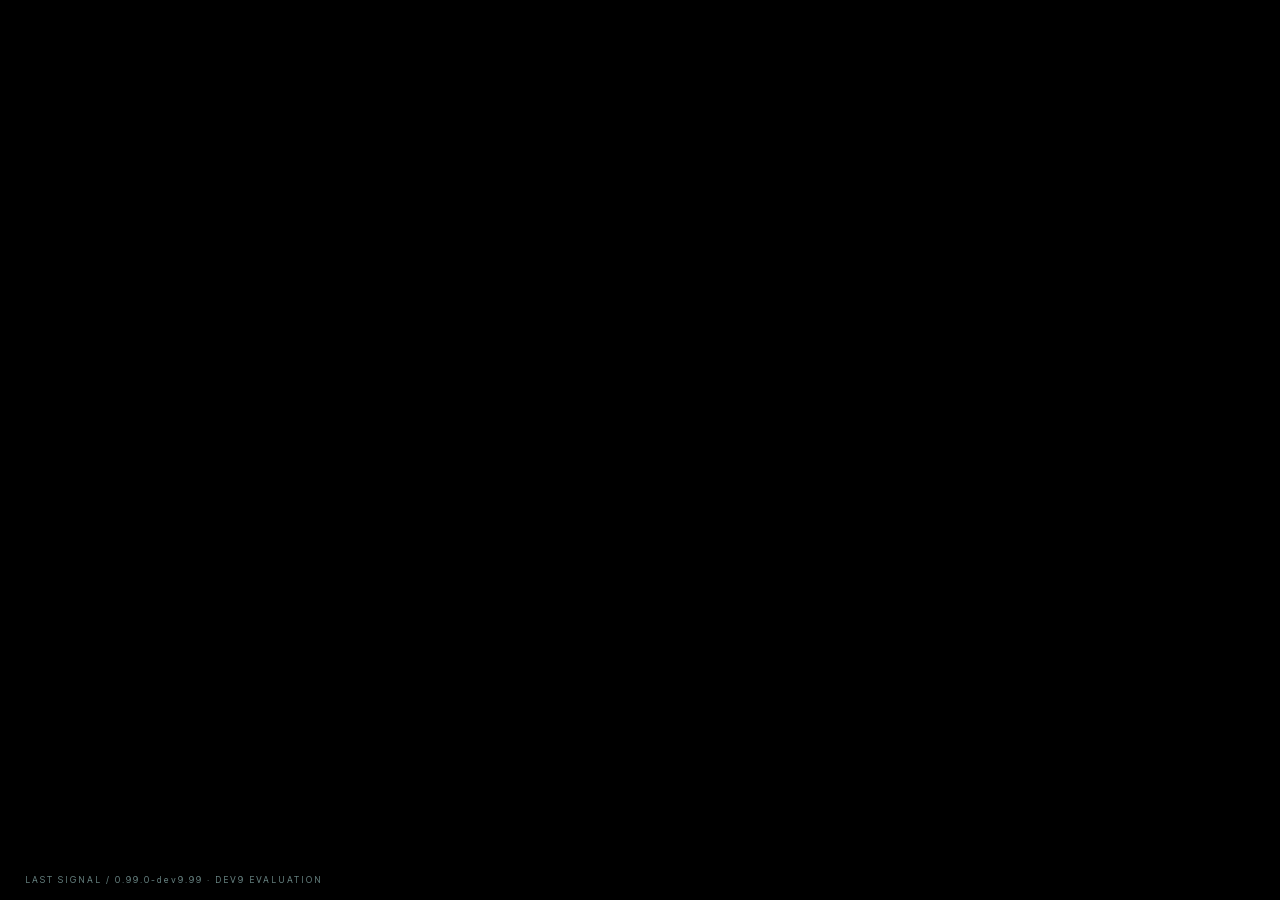
==== commit 3c8bb733: "LAST SIGNAL beta 0.99.0-dev9.99 User-requested screen-art readiness fix over delivered98: decoded ba" ====
--- a/index.html
+++ b/index.html
@@ -6,7 +6,7 @@
   <link rel="icon" type="image/png" sizes="48x48" href="assets/social/last-signal-favicon-48-v1.png">
   <meta name="viewport" content="width=device-width, initial-scale=1">
   <meta http-equiv="Content-Security-Policy" content="default-src 'self'; script-src 'self'; style-src 'self'; img-src 'self' data:; connect-src 'self'; object-src 'none'; base-uri 'none'; form-action 'none'">
-  <title>FROZEN BEHAVIOR · NOT RELEASED · 0.99.0-dev9.98 · DEV9 EVALUATION · 마지막 신호 · LAST SIGNAL</title>
+  <title>FROZEN BEHAVIOR · NOT RELEASED · 0.99.0-dev9.99 · DEV9 EVALUATION · 마지막 신호 · LAST SIGNAL</title>
   <meta property="og:type" content="website">
   <meta property="og:site_name" content="LAST SIGNAL">
   <meta property="og:title" content="LAST SIGNAL">
@@ -43,7 +43,7 @@
   <main id="panel"></main>
   <div id="rewardNotice" class="reward-notice" role="status" aria-live="polite"></div>
   <div id="toast" role="status"></div>
-  <div id="version">LAST SIGNAL / 0.99.0-dev9.98 · DEV9 EVALUATION</div>
-  <script type="module" src="runtime/entry2-DJKTFI74.js"></script>
-<script type="module" src="runtime/entry3-OY7HB5KM.js"></script></body>
+  <div id="version">LAST SIGNAL / 0.99.0-dev9.99 · DEV9 EVALUATION</div>
+  <script type="module" src="runtime/entry2-7E4POX2U.js"></script>
+<script type="module" src="runtime/entry3-MXXQL2OI.js"></script></body>
 </html>
--- a/src/rescue-style.css
+++ b/src/rescue-style.css
@@ -1 +1 @@
-@font-face{font-family:Pretendard;src:url(../assets/fonts/PretendardVariable.woff2) format("woff2");font-weight:100 900;font-style:normal;font-display:swap}:root{--bg:#102124;--ink:#e9dfc6;--muted:#a4b1a2;--line:#cbbd8c30;--mint:#d9ba7c;--gold:#d8b071}body{background:#102124}button.primary{background:#d6b779;border-color:#d6b779;color:#26322c}button.primary:hover{background:#ead29f}button.selected{border-color:#dfc288;background:#c9b07816}.dot{background:#dab876;box-shadow:0 0 15px #ddb47055}.dialog{background:linear-gradient(145deg,#283e3beb,#152a2bed);border-color:#b6ad884c}.overlay{background:#0a171bb3;backdrop-filter:blur(4px)}.harbor-menu{position:absolute;left:7.5vw;top:8vh;width:560px;max-width:47vw}.harbor-title{font-size:clamp(52px,6.3vw,94px);font-weight:650;letter-spacing:-5px;margin:39px 0 3px;line-height:1.12;color:#e8ddbd}.harbor-english{font-size:10px;letter-spacing:5px;color:#b5ae8d;margin:17px 0 35px}.harbor-menu h2{font-size:25px;line-height:1.6;margin:0 0 14px;font-weight:450;letter-spacing:-.5px}.harbor-intro{font-size:13px;line-height:1.9;color:#a1b0a1;margin-bottom:27px}.harbor-menu .menu-actions{max-width:450px}.harbor-menu .menu-secondary{gap:26px}.cabin-crew{border-top:1px solid var(--line);padding-top:21px;margin-top:20px;max-width:480px}.cabin-crew .eyebrow{font-size:9px}.empty-seat{font-size:12px;color:#8c9d8d;margin-top:17px}.crew-row{display:flex;align-items:center;gap:15px;margin-top:16px}.crew-row strong{display:block;font-size:15px;font-weight:500}.crew-row span:not(.crew-portrait){display:block;font-size:10px;color:#a4b29f;margin-top:6px}.crew-portrait{position:relative;display:block;flex:0 0 48px;width:48px;height:58px;overflow:hidden;background:linear-gradient(135deg,#9e9c7d40,#253a33);border:1px solid #a9a07866;border-radius:2px}.crew-portrait i{position:absolute;left:17px;top:9px;width:15px;height:17px;border-radius:45% 45% 40% 40%;background:#c9b88d}.crew-portrait b{position:absolute;left:9px;top:29px;width:34px;height:40px;border-radius:40% 40% 0 0;background:#a3915f;transform:rotate(-6deg)}.crew-portrait.operator b{background:#68766a}.crew-portrait.operator i:before{content:"";position:absolute;width:19px;height:5px;background:#4b625a;left:-2px;top:0}.crew-portrait.engineer i:before{content:"";position:absolute;width:18px;height:6px;background:#c7a056;left:-2px;top:-3px;border-radius:50% 50% 0 0}.harbor-map-note{position:absolute;right:8vw;bottom:8vh;display:flex;gap:20px;align-items:center;color:#c9c2a5}.harbor-map-note>b{font-size:70px;font-weight:300;opacity:.65;line-height:1}.harbor-map-note span{font-size:10px;line-height:2;letter-spacing:1.5px}.harbor-map-note em{font-size:8px;color:#b29b75;font-style:normal}.next-call{border-left:2px solid #bea063;padding:4px 0 4px 17px;margin-top:25px}.next-call span{font-size:9px;display:block;color:#a9ac90;letter-spacing:2px;margin-bottom:8px}.next-call b{font-size:15px;font-weight:500;color:#e1d4af}.rescue-brief{width:890px}.rescue-choices{display:grid;grid-template-columns:repeat(2,1fr);gap:19px;margin:26px 0}.rescue-choice{display:flex;text-align:left;gap:20px;padding:24px;min-height:220px}.rescue-choice .crew-portrait{width:70px;height:88px;flex-basis:70px;transform:scale(1.1);transform-origin:top left;margin-right:4px}.rescue-choice .crew-portrait i{left:24px;top:15px;width:20px;height:24px}.rescue-choice .crew-portrait b{left:11px;top:45px;width:48px;height:58px}.rescue-choice small{color:#bcb18c;font-size:10px}.rescue-choice h3{font-size:27px;margin:11px 0 13px}.rescue-choice span:not(.crew-portrait){font-size:11px;color:#c4c6ab}.rescue-choice p{font-size:12px;line-height:1.85;margin:12px 0 0}.refuge-note{font-size:12px!important;color:#9db09d!important}.record-mission{grid-column:1/-1;border:1px solid var(--line);padding:22px}.debrief{width:750px}.return-person{display:flex;gap:24px;margin:26px 0}.return-person .crew-portrait{transform:scale(1.3);transform-origin:top left;margin-right:15px;margin-top:10px}.return-person h3{margin:0 0 20px;font-size:20px}.return-person .testimony{font-size:22px;font-weight:400;line-height:1.8;color:#e3d7b6}.return-person p:not(.testimony){font-size:12px;color:#a5b5a1}.log-clue{padding:18px;border:1px solid var(--line);font-size:13px}.log-clue p{font-size:14px;margin-bottom:0}.manual-number{color:#d5b779;margin-right:10px}.harbor-top{background:#112b2ce8;border-color:#b7b38833}.hud-brand{color:#e1d5b1}.hud-brand span{max-width:260px;letter-spacing:0}.energy progress::-webkit-progress-value{background:#c7b77c}.meter progress::-webkit-progress-value{background:#afb99d}.hud-bottom{background:#122b2de8;border-color:#b9b18433;height:43px}.anchor-state b{color:#d9c58f}.hud-hint{font-size:11px;color:#d4ceb0}.mission-objective{position:absolute;top:84px;left:50%;transform:translate(-50%);text-align:center;padding:9px 19px;background:#132e2fd9;border:1px solid #bbb68d38;color:#e3d5aa;font-size:13px;white-space:nowrap}.mission-objective span{color:#bba873;margin-right:10px;font-size:10px}.passenger-status{position:absolute;right:24px;top:138px;display:flex;flex-direction:column;align-items:flex-end;gap:8px}.passenger-status span{padding:7px 10px;border-left:2px solid #b7a474;background:#17332ec9;color:#cfcaac;font-size:10px}.passenger-status .shelter{color:#8b9f90;border-color:#718779}.passenger-status .aboard{border-color:#ded6a0;color:#e7d9b6}.radio-panel{position:absolute;left:30px;top:137px;max-width:395px;background:#10272bea;border-left:2px solid #c5a568;padding:14px 18px;color:#d0bd91;box-shadow:0 10px 30px #10222522}.radio-panel>div{display:flex;justify-content:space-between;gap:30px;font-size:8px;letter-spacing:1px;color:#9fa991}.radio-panel b{font-size:11px;color:#dfcba0;letter-spacing:0;font-weight:400}.radio-panel p{font-size:13px;line-height:1.9;color:#dfd5b7;margin:10px 0 0}.hud-time{color:#e0d2ac}.hud-time span{color:#a4b09d}.dash-state b{color:#d1c193}#toast{background:#263b36f2;border-color:#c4b98266;color:#e1d5b3}@media(max-height:760px){.harbor-menu{top:6vh}.harbor-title{font-size:67px;margin-top:26px}.harbor-english{margin:12px 0 24px}.harbor-menu h2{font-size:21px}.harbor-intro{font-size:12px;margin-bottom:18px}.cabin-crew{margin-top:13px;padding-top:13px}.next-call{margin-top:18px}.rescue-choice{min-height:185px;padding:20px}.rescue-choice h3{font-size:24px}.return-person .testimony{font-size:19px}.harbor-map-note>b{font-size:50px}}@media(max-width:1050px){.harbor-menu{left:5vw;max-width:51vw}.harbor-title{font-size:62px}.harbor-intro{font-size:11px}.harbor-menu h2{font-size:19px}.rescue-choice{gap:16px;padding:16px}.rescue-choice .crew-portrait{display:none}.radio-panel{max-width:280px;left:20px}.radio-panel p{font-size:11px}.mission-objective{font-size:11px;max-width:74vw;white-space:normal}.hud-hint{font-size:9px}.hud-brand span{max-width:145px;font-size:8px}.harbor-map-note{right:5vw;bottom:11vh}}.harbor-menu{max-height:calc(100vh - 90px);overflow-y:auto;padding-right:16px;padding-bottom:24px;scrollbar-width:thin;scrollbar-color:#9d997b #193332;overscroll-behavior:contain}@media(max-height:760px){.harbor-menu{max-height:calc(94vh - 42px)}.harbor-menu .crew-row{margin-top:10px}.harbor-menu .next-call{margin-bottom:14px}}.log-entry{border-top:1px solid var(--line);padding-top:15px}.log-entry small{color:#b4a881}.log-entry p{color:#dfd5b7}.chapter-crew{display:flex;gap:30px}.hud-hint{max-width:68%;text-align:center}.tow-objective{max-width:80vw;white-space:normal}.tow-power-note{padding:18px;border:1px solid #c6aa6570;background:#b59b5720;color:#e0c898!important}.tow-tension{max-width:170px}@media(max-width:1100px){.tow-tension{display:none}.tow-objective{max-width:86vw;font-size:11px}}.hud-hint{font-size:12px;line-height:1.4}@media(max-width:1050px){.hud-bottom{height:56px}.hud-hint{font-size:11px}.radio-panel p{font-size:12px}}.tow-footer{height:74px;padding:8px 24px;gap:16px}.tow-footer .anchor-state{min-width:135px}.tow-footer .anchor-state small{display:block;margin-top:5px;font-size:11px;color:#d5c699}.tow-footer .hud-hint{flex:1;max-width:48%;font-size:12px;line-height:1.4}.tow-action{min-width:195px;max-width:220px;font-size:13px;text-align:right;color:#eee0b8}.dock-feedback{position:absolute;bottom:88px;left:50%;transform:translate(-50%);display:flex;gap:16px;padding:12px 18px;max-width:90vw;background:#152f2eef;border:1px solid #caba8960;font-size:13px;white-space:nowrap}.dock-feedback .met{color:#c6dfba}.dock-feedback .unmet{color:#e3ba81}@media(max-width:1100px){.tow-tension{display:block;max-width:110px;min-width:85px}.tow-footer .hud-hint{font-size:11px}.tow-action{font-size:12px;min-width:155px;max-width:175px}.dock-feedback{font-size:12px;gap:12px}.harbor-top .hud-brand span{display:none}.harbor-top .meter{max-width:150px}}.tow-arrival{background:none;backdrop-filter:none}.tow-arrival .arrival-note{position:absolute;left:24px;top:110px;width:320px;max-height:calc(100vh - 140px);padding:24px;background:#17322ded;box-shadow:0 15px 50px #10282266}.arrival-note h2{font-size:26px;line-height:1.35;white-space:pre-line}.arrival-note .log-clue{padding:12px}.arrival-note p{font-size:13px}.arrival-note .dialog-footer{display:grid;grid-template-columns:1fr;gap:10px}.arrival-hud{position:absolute;top:24px;left:50%;transform:translate(-50%);padding:12px 20px;border:1px solid #d5c49455;background:#19392dda;color:#dfddba;font-size:15px}@media(max-width:1050px){.tow-arrival .arrival-note{left:16px;top:90px;width:280px;padding:20px}.arrival-note h2{font-size:23px}.arrival-hud{top:16px;font-size:13px;white-space:nowrap}}.net-intro{border-left:2px solid #d4b978;padding:10px 14px;background:#baa77512;font-size:13px!important;color:#e1d2ae!important}.rescue-footer{height:68px;gap:18px;padding:8px 24px}.rescue-footer .anchor-state{min-width:170px}.rescue-footer .hud-hint{max-width:55%;flex:1}.context-action{min-width:170px;max-width:230px;text-align:right;color:#e2d5ae;font-size:12px;line-height:1.4}.rescue-footer .anchor-state em{margin-left:8px}@media(max-width:1050px){.rescue-footer .anchor-state{min-width:130px}.rescue-footer .hud-hint{font-size:11px}.context-action{min-width:145px;font-size:11px}.rescue-footer{height:78px;gap:12px}}.net-clock{margin-top:3px;line-height:1.2}.net-clock strong{display:block;color:#eddfb9;font-size:14px;font-variant-numeric:tabular-nums}.net-clock small{display:block;margin-top:3px;font-size:10px;color:#bbb89c}.net-clock.urgent strong{color:#ffd8b0;background:#713d28;padding:2px 5px;border-left:3px solid #ffe1b3}.tow-footer .anchor-state small{margin-top:3px}.tow-footer .net-clock strong{font-size:12px}@media(max-width:1050px){.rescue-footer .anchor-state{min-width:160px}.rescue-footer .net-clock strong{font-size:13px}.tow-footer .anchor-state{min-width:155px}}.mission-board{width:900px;max-height:88vh;overflow-y:auto}.mission-list{display:grid;gap:14px;margin:22px 0}.mission-card{display:grid;grid-template-columns:1fr 140px;gap:20px;padding:20px;border:1px solid #b6ae7855;background:#102e2a55}.mission-card.complete{border-left:3px solid #bace9e}.mission-card small{color:#c8b780;font-size:11px}.mission-card h3{font-size:23px;margin:9px 0}.mission-card p{font-size:12px;line-height:1.6;margin:8px 0}.mission-card button{align-self:center;white-space:normal}.record-line{font-size:11px;color:#bcccad;margin-top:13px}.mission-card button:disabled{opacity:.4;cursor:default}@media(max-width:1050px){.mission-card{grid-template-columns:1fr 130px;padding:15px}.mission-card h3{font-size:20px}.mission-board{max-height:84vh}}.tow-action .rigging{display:block;font-size:11px;line-height:1.4;color:#bfcba8;margin-top:5px}.harbor-menu .menu-actions{flex-wrap:wrap}.harbor-menu{max-height:88vh;overflow-y:auto;padding-right:8px}.crew-portrait img{width:100%;height:100%;object-fit:cover;display:block}.crew-portrait{border-radius:6px}.rescue-choice .crew-portrait{transform:none;width:86px;height:108px;flex-basis:86px}.return-person .crew-portrait{transform:none;width:110px;height:136px;flex-basis:110px;margin-right:0}.memory-summary{margin:16px 0 8px;max-width:450px}.memory-summary>span{display:flex;justify-content:space-between;color:#b9c6aa;font-size:11px;margin-bottom:7px}.memory-summary b{color:#efcf8e}.memory-summary progress{display:block;width:100%;height:5px;border:0;background:#182e2d}.memory-summary progress::-webkit-progress-bar{background:#182e2d}.memory-summary progress::-webkit-progress-value{background:#d9b778}.memory-album{width:1000px;max-height:88vh;overflow-y:auto}.memory-album>p{font-size:13px}.memory-grid{display:grid;grid-template-columns:repeat(3,minmax(0,1fr));gap:16px;margin-top:24px}.memory-card{overflow:hidden;border:1px solid #b6ad7855;border-radius:7px;background:#102a29}.memory-card>img,.memory-sealed{display:block;width:100%;height:150px;object-fit:cover}.memory-card>div:not(.memory-sealed){padding:15px}.memory-card small{font-size:10px;color:#d2bd83}.memory-card h3{font-size:17px;line-height:1.4;margin:8px 0}.memory-card p{font-size:12px;line-height:1.6;margin:0}.memory-sealed{display:grid;place-items:center;font-size:40px;color:#7d9180;background:radial-gradient(ellipse,#38534b,#172e2c)}.memory-card.locked{border-style:dashed}.memory-card.locked h3{color:#b4bca6}.clean-seal{display:block;color:#d2ddb1;font-size:11px;margin-top:9px}.reward-reveal{display:flex;gap:14px;align-items:center;padding:12px;margin:18px 0;border:1px solid #dfbd7866;background:#d5b97812;border-radius:6px;animation:reward-arrive .4s ease-out}.reward-reveal>img{width:130px;height:95px;object-fit:cover;border-radius:4px}.reward-reveal>div{display:flex;flex-direction:column;gap:7px}.reward-reveal small{color:#e2bf78;font-size:11px}.reward-reveal strong{font-size:16px}.reward-reveal span{font-size:11px;line-height:1.5;color:#bbc6a8}.arrival-note .reward-reveal{display:block;padding:0;overflow:hidden}.arrival-note .reward-reveal>img{width:100%;height:100px;border-radius:0}.arrival-note .reward-reveal>div{padding:12px}.debrief{max-height:88vh;overflow-y:auto}.tow-arrival .arrival-note{overflow-y:auto}.harbor-menu .menu-secondary{gap:12px;flex-wrap:wrap}.reward-notice{position:absolute;right:22px;bottom:155px;z-index:4;pointer-events:none;display:flex;gap:12px;align-items:center;max-width:290px;padding:14px 18px;border:1px solid #d5bc7b80;border-radius:5px;background:#193c36f2;box-shadow:0 5px 22px #061d2055;opacity:0;transform:translateY(8px);transition:opacity .18s,transform .18s}.reward-notice.show{opacity:1;transform:translateY(0)}.reward-notice>span{font-size:27px;color:#e4c37f}.reward-notice small{display:block;font-size:10px;color:#b6c6a6;margin-bottom:5px}.reward-notice strong{font-size:14px;color:#f0ddb0}@keyframes reward-arrive{0%{opacity:0;transform:translateY(8px)}to{opacity:1;transform:none}}.reduce-motion .reward-reveal{animation:none}.reduce-motion .reward-notice{transition:none;transform:none}@media(prefers-reduced-motion:reduce){.reward-reveal{animation:none}.reward-notice{transition:none;transform:none}}@media(max-width:1050px){.rescue-choice .crew-portrait{display:block;width:58px;height:76px;flex-basis:58px}.rescue-choice{gap:12px}.memory-grid{grid-template-columns:repeat(2,minmax(0,1fr))}.memory-card>img,.memory-sealed{height:135px}.memory-album{max-height:86vh}.reward-notice{max-width:250px;bottom:160px;right:16px}.reward-notice strong{font-size:12px}.reward-reveal>img{width:100px;height:85px}}.tow-arrival .arrival-note{width:350px}.arrival-note .reward-reveal{display:flex;gap:0}.arrival-note .reward-reveal>img{width:100px;height:130px;flex:0 0 100px}.arrival-note .reward-reveal>div{padding:10px}.arrival-note .reward-reveal strong{font-size:14px}.arrival-record summary{cursor:pointer;color:#e5d3a5;font-size:13px}.arrival-note .dialog-footer{position:sticky;bottom:-20px;padding:10px 0 0;background:#17322d;z-index:1}.memory-card[data-memory=engineer]>img,.memory-card[data-memory=operator]>img{object-position:50% 25%}.memory-open{font-size:11px;padding:8px 12px;margin-top:12px}.memory-detail{width:900px;max-height:90vh;overflow-y:auto}.memory-detail>img{display:block;width:100%;height:52vh;object-fit:contain;background:#102727}.memory-detail h2{margin-bottom:16px}.mastery-record{margin-top:12px}.mastery-stamps{display:flex;flex-wrap:wrap;gap:6px;margin:8px 0}.mastery-stamp{font-size:12px;border:1px solid #677b7c;border-radius:5px;padding:5px 8px;color:#b6c6c5}.mastery-stamp.earned{color:#ead397;border-color:#b49c60;background:#b49c6018}.mastery-reveal{border-left:3px solid #d3b776;padding:8px 12px;margin:12px 0;background:#d3b77612}.mastery-reveal small{color:#d3b776}.mastery-reveal p{margin:5px 0;font-size:14px}.mastery-help{font-size:12px;color:#baccc9}.mastery-help summary{cursor:pointer;padding:6px 0}.mastery-help ul{padding-left:18px;line-height:1.65}.route-plan{margin:12px 0;border:1px solid #547873;padding:12px 16px;border-radius:6px}.route-plan summary{cursor:pointer;color:#dfc589;font-weight:650}.route-plan article{padding:12px 0;border-bottom:1px solid #ffffff15}.route-plan article:last-child{border:0}.route-plan strong{color:#d8dfca;font-size:14px}.route-plan p{font-size:13px;margin:7px 0}.route-plan small{color:#d4b879}.mission-story{margin:16px 0;border-top:1px solid #55736b;padding-top:14px}.mission-story summary{cursor:pointer;color:#dfc589}.mission-story img{display:block;width:100%;height:auto;margin-top:14px;border-radius:5px}.mission-story p{font-size:14px;line-height:1.8}.mission-story small{display:block;font-size:11px;color:#acbdb8;line-height:1.6}.visually-hidden{position:absolute;width:1px;height:1px;padding:0;margin:-1px;overflow:hidden;clip-path:inset(50%);white-space:nowrap;border:0}.title-mark{position:absolute;left:50%;top:12vh;transform:translate(-50%);width:max-content;max-width:90vw;text-align:center;color:#e3dfd1;text-shadow:0 3px 24px #0a233c99;pointer-events:none}.title-mark>span{display:block;font-size:11px;letter-spacing:7px;margin-bottom:16px;opacity:.75}.title-mark>div{font-size:clamp(58px,6.8vw,106px);line-height:1.1;font-weight:400;letter-spacing:-6px;word-spacing:8px}.title-navigation{left:9vw;top:auto;bottom:12vh;width:390px;max-width:42vw;max-height:52vh;padding:10px 28px 10px 0;overflow-y:auto;scrollbar-width:thin;background:none}.title-choices{display:flex;align-items:flex-start;flex-direction:column;gap:10px}.title-choices>button{position:relative;border:0;border-radius:0;background:none;padding:6px 0 6px 25px;text-align:left;font-size:20px;font-weight:450;color:#bec9cd;text-shadow:0 2px 8px #031a2c;transition:color .18s,transform .18s}.title-choices>button:before{content:"";position:absolute;left:0;top:50%;width:13px;height:1px;background:currentColor;opacity:0;transform:translate(-5px);transition:opacity .18s,transform .18s}.title-choices>button:hover,.title-choices>button:focus-visible{color:#fff3ce;background:none;transform:translate(5px)}.title-choices>button:hover:before,.title-choices>button:focus-visible:before{opacity:1;transform:none}.title-choices>button:first-child{font-size:25px;color:#f2e9d4;margin-bottom:10px}.title-choices>button:focus-visible{outline:1px solid #dbd2b399;outline-offset:7px}.scene-radio{position:absolute;right:16vw;bottom:27vh;border:0;background:none;padding:10px 12px;color:#e0d4b7;font-size:11px;text-shadow:0 2px 5px #092334;opacity:.4;transition:opacity .2s}.scene-radio:hover,.scene-radio:focus-visible{opacity:1;background:none;border:0}.radio-spark{display:inline-block;width:4px;height:4px;background:#f7db98;box-shadow:0 0 13px 5px #e7bc6355;border-radius:50%;margin-right:8px}.scene-subtitle{position:absolute;bottom:5vh;left:50%;transform:translate(-50%);width:620px;max-width:84vw;font-size:14px;line-height:1.9;text-align:center;white-space:pre-line;color:#f0e7d2;text-shadow:0 2px 5px #000,0 0 15px #03111e;pointer-events:none}.scene-subtitle[hidden]{display:none}.reduce-motion .title-choices>button{transition:none}.reduce-motion .title-choices>button:hover,.reduce-motion .title-choices>button:focus-visible{transform:none}@media(prefers-reduced-motion:reduce){.title-choices>button,.title-choices>button:before{transition:none}.title-choices>button:hover,.title-choices>button:focus-visible{transform:none}}@media(max-height:760px){.title-mark{top:10vh}.title-mark>div{font-size:65px;letter-spacing:-4px}.title-mark>span{font-size:9px;margin-bottom:12px}.title-navigation{bottom:10vh;max-height:52vh}.title-choices{gap:6px}.title-choices>button{font-size:17px}.title-choices>button:first-child{font-size:22px;margin-bottom:7px}.scene-subtitle{font-size:12px;bottom:3vh}.scene-radio{bottom:28vh}}@media(max-width:700px){.title-mark{top:13vh}.title-mark>div{font-size:49px;letter-spacing:-3px}.title-mark>span{font-size:8px;letter-spacing:3px}.title-navigation{left:7vw;max-width:80vw}.scene-radio{right:5vw}.scene-subtitle{bottom:2vh;font-size:11px}}#interiorToggle{position:fixed;z-index:12;right:24px;top:148px;padding:9px 16px;background:#182b2d;color:#ead9b3;border:1px solid #a48c61}#voyageStatus{position:fixed;z-index:11;right:24px;top:193px;max-width:65vw;font-size:12px;background:#102427e8;color:#d4d9cf;padding:7px 10px;pointer-events:none}#interiorToggle[hidden],#voyageStatus[hidden]{display:none}.interior{width:min(1000px,94vw);max-height:94vh;overflow:auto}.interior h2{margin:5px 0 12px}.ship-section{padding:6px 22px 0;--paint:#426b64}.paint-harbor{--paint:#426b64}.paint-ochre{--paint:#b18a49}.paint-red{--paint:#96564a}.ship-deck{display:flex;justify-content:flex-end;padding-right:5%;height:112px}.ship-deck .ship-room{width:26%;background:#495751;border:6px solid #ac9c7c;border-bottom:0}.ship-hull{display:grid;grid-template-columns:1.1fr 1fr 1fr;border:12px solid var(--paint);border-top-width:7px;overflow:hidden;border-radius:8px 15px 60px 65px;background:#182c2b;height:185px;box-shadow:0 8px #111e20}.ship-room{position:relative;border-right:6px solid #6e7060;padding:10px 14px;background:repeating-linear-gradient(90deg,#3b443b 0 47px,#424b41 48px 50px);overflow:hidden}.ship-room h3{position:relative;z-index:2;font-size:13px;margin:0;color:#efe1bd;font-weight:500}.ship-room small{position:absolute;bottom:8px;left:10px;right:10px;font-size:10px;color:#bfcec5}.room-art{height:57px;font-size:42px;color:#b5a17a;letter-spacing:10px;opacity:.85}.room-art svg{width:100%;height:100%;stroke:#baac87;fill:#243c3c;stroke-width:2}.wheelhouse .room-art{position:absolute;right:16px;bottom:5px;width:54px}.hull-keel{text-align:center;color:#b4a47e;font-size:10px;letter-spacing:6px;padding:15px}.room-crew{position:relative;z-index:3;display:flex;gap:18px}.section-person{display:inline-flex;flex-direction:column;align-items:center;font-size:10px;color:#eee1c2}.section-person i{display:block;width:15px;height:20px;background:#d59e57;border-radius:5px 5px 1px 1px;position:relative;margin-top:7px;margin-bottom:3px;border-bottom:6px solid #263633}.section-person i:before{content:"";position:absolute;left:4px;top:-7px;width:8px;height:8px;background:#d5b28a;border-radius:50%}.section-person.operator i{background:#89a99a}.flood-surface{position:absolute;left:0;right:0;bottom:0;background:#3d99ad80;border-top:2px solid #9ec5c5;pointer-events:none}.flood-0{height:0;border:0}.flood-1{height:25%}.flood-2{height:50%}.flood-3{height:75%}.flood-4{height:100%}.ship-readings{display:flex;flex-wrap:wrap;gap:16px;border-block:1px solid #697b6d;padding:12px 0;font-size:13px}.ship-readings b{color:#e5c58e;margin-left:6px}.crew-orders{display:flex;gap:30px;margin:14px 0}.crew-orders label{display:flex;align-items:center;gap:15px}.crew-orders select,.voyage-refit select{background:#193332;color:#edb;padding:8px;border:1px solid #6e8272}.interior .micro{font-size:12px;line-height:1.6;margin:8px 0}.interior>p{font-size:12px}.equipment-offers{display:flex;flex-direction:column;gap:10px;margin:18px 0}.equipment-offers button{text-align:left;padding:16px;border-radius:0;border-color:#647568}.equipment-offers strong,.equipment-offers span{display:block}.equipment-offers span{font-size:13px;margin-top:6px;line-height:1.5;font-weight:400;color:#bdc7bc}.paint-preview{background:var(--paint);height:110px;border-radius:15px 15px 75px 45px;border:7px solid #b7a17d;margin:25px 0;display:grid;place-items:center;color:#ece1c6;font-size:35px}.stack [aria-pressed=true]{border-color:#e6c887;color:#ffe3ab}#panel.overlay:has(.interior){z-index:20}.title-navigation{max-height:56vh}.title-choices{gap:5px}.title-choices>button{font-size:18px}.title-choices>button:first-child{margin-bottom:5px}@media(max-height:760px){.interior{padding:18px 24px}.ship-deck{height:85px}.ship-hull{height:145px}.room-art{height:43px}.interior h2{font-size:24px}.ship-readings{padding:8px 0}.crew-orders{margin:8px 0}.title-choices{gap:2px}.title-choices>button{font-size:16px;padding-block:4px}}.interior .micro{color:#bdc8ba}.room-modules{position:absolute;right:8px;bottom:10px;z-index:3;display:flex;gap:4px;flex-direction:column;align-items:flex-end}.room-modules span{font-size:10px;color:#f2ddb4;background:#1b3331;border:1px solid #8e9278;padding:3px 5px}.illustrated-section{padding:0;background:radial-gradient(ellipse at 55% 65%,#50463355,transparent 70%)}.ship-scene{display:block;width:100%;height:min(48vh,480px);overflow:hidden}.ship-scene .ship-room{border:0;background:none;padding:0}.ship-scene text{font:500 20px Pretendard;fill:#f0dfb7;text-anchor:middle;paint-order:stroke;stroke:#101c1e;stroke-width:5px;stroke-linejoin:round}.ship-scene .section-person text{font-size:18px}.ship-scene .paint-band{fill:var(--paint);opacity:.6;mix-blend-mode:color}.bilge-water{fill:#509ba47a;stroke:#9cc6c4;stroke-width:2}.interior{width:min(1180px,96vw);background:#142223ed}.interior h2{font-size:25px}.interior .ship-readings{margin-top:0}.interior .crew-orders{margin:10px 0}.paint-preview{background:transparent url(../assets/art/menu-tug-v1.png) center/contain no-repeat;border:0;border-radius:0;height:180px}.paint-preview span{background:var(--paint);font-size:13px;padding:5px 10px;border:1px solid #d4c49a;align-self:end}@media(max-height:760px){.ship-scene{height:285px}.interior{padding:14px 24px}.interior h2{margin-bottom:0}.interior .ship-readings{gap:12px}.interior .micro{font-size:11px}.interior>p{margin:7px 0}.interior #interiorBack{padding:9px 15px}}.ship-scene text{font-size:28px}.ship-scene .section-person text{font-size:25px}.equipment-offers{display:grid;grid-template-columns:repeat(auto-fit,minmax(190px,1fr))}.equipment-art{display:block;width:100%;height:115px;margin-bottom:8px}.equipment-offers button{padding:12px}.equipment-offers span{font-size:12px}.voyage-refit .micro{color:#bdc8ba}.equipment-art{width:115px;height:115px;margin-inline:auto;overflow:hidden}.departure-desk,.paint-shop{--menu-paper:#ddd7c5;--menu-ink:#27342f;--menu-secondary:#536057;font-variant-numeric:tabular-nums}.dialog.departure-desk{width:min(1220px,95vw);height:min(850px,92vh);max-height:92vh;display:flex;flex-direction:column;overflow:hidden;padding:0;border:1px solid #687268;border-radius:0;background:#23342e;box-shadow:0 18px 55px #0007}.departure-heading{display:flex;align-items:baseline;justify-content:space-between;gap:20px;padding:20px 28px 16px;border-bottom:1px solid #758176;background:#20372f}.departure-heading h2{font-size:28px;font-weight:700;letter-spacing:-.02em;line-height:1.2;margin:0;color:#f1ecdd}.departure-heading>span{font-size:14px;color:#bac5b8;letter-spacing:0}.departure-body{display:grid;grid-template-columns:270px minmax(0,1fr);flex:1;min-height:0}.departure-index{padding:16px 0;overflow:auto;border-right:1px solid #758176;background:#273d34}.departure-index button{width:100%;display:flex;align-items:baseline;gap:14px;border:0;border-left:4px solid transparent;border-radius:0;padding:19px 22px;text-align:left;color:#c6cfc3;background:transparent;transition:background .12s}.departure-index button strong{display:block;font-size:18px;line-height:1.4;font-weight:600}.departure-index button small{display:block;font-size:14px;line-height:1.45;margin-top:6px;color:inherit}.departure-number{font-size:14px;font-weight:500;opacity:.8}.departure-index button:hover:not(:disabled){background:#ffffff0d}.departure-index button[aria-pressed=true]{background:#ddd7c5;border-left-color:#af5939;color:#27342f}.departure-index button:disabled{color:#8b9b90;cursor:not-allowed}.departure-index-note{padding:8px 26px;margin:12px 0!important;color:#afbeb1;font-size:14px;line-height:1.5}.departure-file{min-width:0;overflow-y:auto;background:var(--menu-paper);color:var(--menu-ink);scrollbar-color:#7d8a79 #ddd7c5}.departure-hero{display:flex;align-items:center;gap:24px;padding:24px 30px 18px;border-bottom:1px solid #acae99}.departure-hero img{width:136px;height:96px;object-fit:cover;filter:saturate(.65);flex-shrink:0}.departure-hero small{font-size:14px;font-weight:500;color:#536057}.departure-hero h3{font-size:22px;font-weight:650;line-height:1.3;letter-spacing:-.02em;margin:9px 0 0;color:#24352d}.departure-reading{padding:20px 30px 28px}.departure-reading p{font-size:16px;line-height:1.6;margin:0 0 18px;color:#303c33}.departure-reading .departure-condition{border-left:3px solid #9c543b;padding-left:15px;color:#624432}.departure-reading details{border:0;border-top:1px solid #adb19d;border-radius:0;padding:14px 0;margin:0}.departure-reading summary{font-size:16px;font-weight:600;line-height:1.45;color:#2d4d3d;cursor:pointer}.departure-reading .route-plan article{border-bottom:1px solid #b8baa6;padding:14px 0}.departure-reading .route-plan strong{font-size:16px;color:#2d4d3d}.departure-reading .route-plan p{font-size:16px;line-height:1.6;margin:7px 0}.departure-reading .route-plan small,.departure-reading .mission-story small{font-size:14px;color:#66533a}.departure-reading .mastery-record{margin-top:14px}.departure-reading .mastery-record small,.departure-reading .mastery-stamp{color:#3d5744;font-size:14px}.departure-reading .mastery-stamp{border-color:#83977d;background:none}.departure-reading .mastery-stamp.earned{border-color:#466c50;background:#466c5014}.departure-reading .mastery-help li{font-size:14px;color:#374a3e}.departure-reading .micro{font-size:14px!important;color:#536057!important}.departure-reading .mission-story img{border-radius:0}.departure-footer{display:flex;align-items:center;gap:24px;padding:16px 26px;border-top:1px solid #758176;background:#20372f;flex-shrink:0}.departure-footer button{font-size:18px;font-weight:600;line-height:1.3;min-height:46px;border-radius:0;padding:10px 20px}.departure-footer #back{border:0;color:#dce4d7;background:none}.departure-footer #towBegin{margin-left:auto;background:#bd6846;border:1px solid #d88964;color:#fff5e5;max-width:45%}.departure-footer #towBegin:hover{background:#d17a52}.departure-crew{display:flex;gap:18px}.departure-crew>div{display:flex;align-items:center;gap:8px;font-size:14px;color:#e6e7d8}.departure-crew .crew-portrait{width:34px;height:40px;flex-basis:34px;border:0;border-radius:0}.departure-crew .crew-portrait img{width:100%;height:100%;object-fit:cover}.departure-desk button:focus-visible,.departure-desk summary:focus-visible,.paint-shop button:focus-visible{outline:3px solid #d59354;outline-offset:-3px}.dialog.paint-shop{width:min(1100px,95vw);max-height:92vh;overflow:auto;padding:28px 32px;border:1px solid #687268;border-radius:0;background:#23342e url(../assets/art/harbor-workshop-v1.png) center/cover;box-shadow:0 18px 55px #0007}.paint-shop header{background:#20372ff2;padding:16px 20px;display:inline-block}.paint-shop .eyebrow{font-size:14px;letter-spacing:0;color:#bdc7b8}.paint-shop h2{font-size:28px;letter-spacing:-.02em;line-height:1.2;margin:8px 0;color:#f1ecdd}.paint-shop header p{font-size:16px;line-height:1.6;color:#d7decf;margin:8px 0 0}.paint-workspace{display:grid;grid-template-columns:minmax(0,1fr) 260px;gap:24px;align-items:center;margin-top:18px}.paint-slip{margin:0;min-width:0}.paint-slip canvas{position:relative;inset:auto;z-index:auto;display:block;width:100%;height:auto;filter:drop-shadow(0 14px 8px #0008)}.paint-slip figcaption{display:flex;justify-content:space-between;padding:12px 10px;font-size:14px;background:#20372fed;color:#e7e3d4;letter-spacing:0}.paint-samples{padding:20px;background:var(--menu-paper);color:var(--menu-ink)}.paint-samples>small{font-size:14px}.paint-samples .stack{margin:14px 0;gap:0}.paint-samples button[data-paint]{display:flex;align-items:center;gap:12px;background:none;border:0;border-bottom:1px solid #b3b7a2;border-left:3px solid transparent;border-radius:0;color:#314335;padding:13px 8px;text-align:left;font-size:18px;min-height:64px}.paint-samples button[data-paint] i{width:40px;height:26px;background:var(--swatch);flex-shrink:0}.swatch-harbor{--swatch:#426b64}.swatch-ochre{--swatch:#b18a49}.swatch-red{--swatch:#96564a}.paint-samples button span{flex:1}.paint-samples button small{display:none}.paint-samples button b{visibility:hidden}.paint-samples button[aria-pressed=true]{border-left-color:#45654d;background:#45654d12;color:#203c2d}.paint-samples button[aria-pressed=true] b{visibility:visible}.paint-samples .micro{font-size:14px!important;color:#536057;line-height:1.5!important;margin-top:14px!important}.paint-samples #paintBack{font-size:18px;color:#f1ecdd;background:#20372f;width:100%;border-radius:0;margin-top:16px}@media(max-width:1050px){.departure-body{grid-template-columns:230px minmax(0,1fr)}.departure-index button{padding:16px;gap:10px}.departure-heading{padding:16px 22px}.departure-hero{padding:18px 22px;gap:18px}.departure-hero img{width:100px;height:80px}.departure-reading{padding:18px 22px}.departure-footer{padding:12px 18px;gap:12px}.departure-crew{gap:10px}.paint-workspace{grid-template-columns:minmax(0,1fr) 250px;gap:18px}.dialog.paint-shop{padding:22px}}@media(prefers-reduced-motion:reduce){.departure-index button{transition:none}}.dialog.departure-desk{border:10px solid #35483b;border-image:url(../assets/art/dispatch-folder-v1.png) 28 stretch;border-radius:0}.departure-file{background:#ddd7c5 url(../assets/art/dispatch-folder-v1.png) right center/160% 140% no-repeat}.departure-index{background:#20372f url(../assets/art/dispatch-folder-v1.png) 4% center/650% 170% no-repeat}.departure-crew .crew-portrait{width:42px;height:48px;flex-basis:42px}.departure-heading{background:#20372f}.departure-index button[aria-pressed=true]{border-right:0;outline-offset:-4px}.departure-index button strong{word-break:keep-all;overflow-wrap:anywhere}.departure-index{background-image:linear-gradient(#20372fe8,#20372fe8),url(../assets/art/dispatch-folder-v1.png)}.departure-index-note{display:none}@font-face{font-family:Nanum Myeongjo;src:url(../assets/fonts/NanumMyeongjo-Regular.ttf) format("truetype");font-weight:400;font-display:swap}.opening-screen{background:linear-gradient(0deg,#040f1461,#040f14a8,#040f1461);display:grid;place-items:center}.voyage-opening{width:min(760px,85vw);text-align:center;color:#f4e8d0;text-shadow:0 2px 12px #07151c}.voyage-opening>p{font-size:13px;letter-spacing:.18em;color:#c5bfae;margin:0 0 26px}.voyage-opening h1{font-family:Nanum Myeongjo,serif;font-size:clamp(32px,4vw,56px);font-weight:400;line-height:1.5;word-break:keep-all;margin:0 0 24px}.voyage-opening>div{font-size:16px;line-height:1.9;word-break:keep-all}.voyage-opening button{margin-top:36px;background:none;border:0;border-bottom:1px solid #8a928b;border-radius:0;color:#d8d5c7;font-size:14px;padding:12px}.dialog .reading-link{background:none;border:0;border-radius:0;padding:12px 0;text-decoration:underline;text-underline-offset:5px;color:inherit;font-size:14px}.departure-reading .departure-goal{font-size:19px;line-height:1.9;max-width:38em;word-break:keep-all;margin:18px 0 26px}.departure-reading .departure-record{margin-top:24px}.dialog.story-archive{width:min(1000px,94vw);height:min(820px,90vh);padding:28px 34px;display:flex;flex-direction:column;overflow:hidden;background:#ddd0ac;color:#293a38;border-image:url(../assets/art/dispatch-folder-v1.png) 28 stretch;border-width:10px}.story-archive header{display:flex;align-items:center;justify-content:space-between;gap:20px;flex-shrink:0}.story-archive header h2{font-size:26px;margin:0}.story-archive button{color:inherit;background:transparent;border:1px solid #8b917c;padding:10px 14px;font-size:14px}.story-archive nav{display:flex;flex-wrap:wrap;gap:8px;margin:20px 0 0;flex-shrink:0}.story-archive nav [aria-pressed=true]{background:#334a46;color:#f3e8cb}.story-reading{overflow:auto;min-height:0;padding:12px 22px 30px 0;margin-top:12px;scrollbar-color:#7d8879 transparent}.story-reading h3{font-size:22px;font-weight:650;margin:24px 0 18px}.story-reading p{color:#293a38;font-size:16px;line-height:1.9;max-width:46em;word-break:keep-all}.story-reading small{color:#535d50;font-size:13px;line-height:1.7;display:block;max-width:56em}.story-reading img{width:100%;max-height:280px;object-fit:cover;margin-top:12px}.story-routes article{border-top:1px solid #a6ac94;padding:14px 0}.story-routes h4{font-size:16px;margin:0}@media(max-height:700px){.dialog.story-archive{padding:18px 24px}.story-archive nav{margin-top:12px}.story-archive header h2{font-size:22px}.departure-reading .departure-goal{font-size:17px}}.dialog .voyage-story-result{font-size:14px;line-height:1.6;margin:0 0 14px;color:#dfd3b7}@media(max-height:700px){.voyage-refit:has(.voyage-story-result) .equipment-art{width:80px;height:80px}.voyage-refit:has(.voyage-story-result) .dialog-footer{margin-top:12px;padding-top:12px}}.voyage-forecast{border-block:1px solid #a4aa8b66;padding:10px 0;color:#e1d5b8;font-size:14px}.voyage-forecast>div{display:grid;grid-template-columns:repeat(3,1fr);gap:12px;margin:9px 0}.voyage-forecast span{padding-left:8px;border-left:2px solid #667d74;color:#acb8aa}.voyage-forecast .current{border-color:#e5bd77;color:#f2e3bc}.voyage-forecast small{display:block;font-size:12px;line-height:1.5}.voyage-refit .dialog-footer{flex-wrap:wrap}.voyage-refit .dialog-footer button{flex:1;font-size:14px;padding:10px;min-width:140px}.voyage-refit .equipment-art{width:78px;height:78px}.voyage-refit>p{margin:10px 0;font-size:14px}.voyage-refit h2{margin:8px 0}.voyage-refit .equipment-offers{margin:12px 0}.voyage-refit .dialog-footer{margin-top:12px;padding-top:12px}#voyageStatus.fuel-low{color:#ffd19c;border:1px solid #d19b61}.distress-calls>p{margin:4px 0 8px;font-size:13px;color:#b8c7bb}.distress-calls>div{display:grid;grid-template-columns:1fr 1fr;gap:12px}.distress-calls button{text-align:left;border:1px solid #6b8175;border-radius:0;padding:12px;background:#102422}.distress-calls button[aria-pressed=true]{border-left:4px solid #e2bc75;background:#34413b}.distress-calls strong,.distress-calls span,.distress-calls small{display:block}.distress-calls strong{font-size:18px}.distress-calls span{font-size:13px;line-height:1.5;margin:6px 0;font-weight:400}.distress-calls small{color:#e8c582;font-size:12px}.expedition-refit .equipment-art{float:left;width:52px;height:52px;margin-right:10px}.expedition-refit .equipment-offers button{padding:12px}.expedition-refit .equipment-offers strong{font-size:15px}.expedition-refit .equipment-offers span{font-size:12px}.forecast-fold{font-size:13px;color:#d8c69f;margin:8px 0}.forecast-fold summary{cursor:pointer}.expedition-refit .dialog-footer{position:sticky;bottom:-30px;background:#192d2c;padding-bottom:12px;z-index:2}.expedition-live{display:flex;gap:6px 14px;flex-wrap:wrap;border-top:1px solid #8c9f8266;margin-top:5px;padding-top:5px;font-size:12px}.expedition-live b{color:#ead6aa}.expedition-live.gust-warning{color:#f1cc83}.expedition-live.gust-active{color:#ffb38b}#voyageStatus:has(.expedition-live){max-width:calc(100vw - 240px);background:#102422ee}.expedition-record{list-style:none;padding:0;margin:16px 0;border-block:1px solid #83937b66}.expedition-record li{display:grid;grid-template-columns:1fr auto;padding:10px 0;border-bottom:1px solid #83937b33}.expedition-record small{font-size:12px;color:#aebcac}.expedition-record b{color:#e6c58a}.salvage-plan{border-top:1px solid #8c9f8266;margin:12px 0;padding-top:10px}.salvage-plan summary{cursor:pointer;color:#e8c582;font-size:14px}.salvage-options{display:grid;grid-template-columns:1fr 1fr;gap:10px;margin:10px 0}.salvage-options button{text-align:left;padding:10px}.salvage-options strong,.salvage-options span{display:block}.salvage-options span{font-size:12px;font-weight:400;margin-top:4px}.salvage-options [aria-pressed=true]{border-color:#e8c582;background:#34413b}.salvage-plan label{font-size:12px}.salvage-plan .micro{margin:8px 0}.sea-instruments{display:flex;gap:12px;align-items:center;border-top:1px solid #8c9f8244;padding-top:5px;margin-top:5px}.sea-instruments svg{width:48px;height:48px;flex-shrink:0}.sea-instruments>div{display:grid;gap:4px;font-size:11px}.sea-instruments b{color:#e1d0ac}.sea-instruments span{color:#b7d0c7}.drive-reading meter{width:100%;height:9px;accent-color:#dfc083}.drive-reading.firing b{color:#ffe4a1}.drive-reading{min-width:100px}.current-reading{margin-left:auto}@media(max-width:1000px){.sea-instruments{gap:7px}.sea-instruments>div{font-size:10px}.drive-reading{min-width:76px}}.sea-instruments{position:fixed;right:20px;bottom:100px;width:440px;max-width:calc(100vw - 250px);box-sizing:border-box;padding:8px 10px;background:#102422ed;border:1px solid #8c9f8266;margin:0;gap:12px}.sea-instruments>div{font-size:11px}.sea-instruments .current-reading{max-width:96px}.sea-instruments .drive-reading{min-width:82px}.voyage-debrief{border-block:1px solid #87927b66;padding:12px 0;margin:12px 0;color:#d2d8cb}.voyage-debrief h3{font-size:17px;color:#eed9a8;margin:0 0 10px}.debrief-readings{display:flex;gap:24px;margin:0}.voyage-debrief dt{font-size:11px;color:#aabbac}.voyage-debrief dd{margin:3px 0;font-size:14px}.debrief-readings dd{font-size:22px}.voyage-debrief p{font-size:12px;line-height:1.6;margin:10px 0}.voyage-debrief summary{font-size:12px;cursor:pointer;color:#d9bf82}.voyage-debrief details dl{display:grid;grid-template-columns:1fr 1fr;gap:8px;margin-bottom:0}.voyage-debrief .debrief-transfer{color:#dfce9f}.dialog.voyage-end{width:min(740px,94vw)}.voyage-end h2{font-size:27px;margin:8px 0 12px}.voyage-end>p{font-size:13px;line-height:1.6;margin:8px 0}.voyage-end-actions{display:grid;grid-template-columns:1fr 1fr 1fr;position:sticky;bottom:-30px;background:#192d2c;padding:12px 0 0;z-index:2}.voyage-end-actions button{padding:12px 8px;font-size:12px}@media(max-width:600px){.voyage-end-actions{grid-template-columns:1fr}.debrief-readings{gap:14px}}.tow-action .pilot-mode{display:block;font-size:11px;line-height:1.3;color:#9bada9;margin-top:2px}.tow-action .pilot-mode[data-active=true]{color:#d4f3e4;font-weight:700}.tow-action .rigging{margin-top:2px}.dock-feedback{display:block;white-space:normal;max-width:min(720px,90vw);text-align:center;padding:8px 14px}.dock-checks{display:flex;justify-content:center;flex-wrap:wrap;gap:5px 14px}.dock-coach{display:block;margin-bottom:5px;font-size:13px;color:#ead8ab}body:has(#voyageStatus:not([hidden]) .sea-instruments) .dock-feedback{bottom:178px}.voyage-route{display:flex;list-style:none;margin:0 0 14px;padding:0 0 10px;border-bottom:1px solid #82978b55;gap:20px}.voyage-route li{flex:1;font-size:13px;color:#9caeaa}.voyage-route li[data-route-state=completed]{color:#bfd8ae}.voyage-route li[aria-current]{color:#f2d394}.voyage-route small{display:block;font-size:10px;margin-top:3px}.refit-crew{border-block:1px solid #82978b55;padding:10px 0;margin-bottom:14px}.refit-crew summary{cursor:pointer;font-size:13px}.refit-crew summary b{font-size:12px;margin-left:12px;color:#bbd5b1}.refit-crew [data-water-trend=rising]{color:#f1bb82}.refit-crew .crew-orders{margin:10px 0}.refit-crew p{font-size:12px;margin:6px 0}.refit-crew small{display:block;font-size:11px;line-height:1.4;color:#a8b9b0}.crew-tradeoffs{color:#e7c997}.equipment-comparison{display:block;border-top:1px solid #8c9f8244;margin-top:8px;padding-top:6px;font-size:11px;line-height:1.5;color:#d9d8b9;font-weight:400}.equipment-offers .equipment-comparison span{display:block;font-size:11px;line-height:1.5;margin:0;color:#d9d8b9}.equipment-comparison .removed-module{display:block;color:#edbe8c;font-weight:500}.comparison-basis{font-size:11px!important;line-height:1.5;color:#acbdb3}.dialog-footer .equipment-comparison{font-size:10px;margin-top:5px;padding-top:4px}.equipment-comparison[hidden]{display:none}.dialog.voyage-refit{scroll-padding-block:24px 130px}.ship-work{display:flex;flex-wrap:wrap;gap:12px 28px;border-block:1px solid #adbcab40;padding:8px 0;margin:12px 0}.ship-work p{margin:4px 0;flex:1 1 240px}.ship-work small{display:block;color:#b4c2b8;margin-top:5px}.ship-work [data-work-water=rising] strong,.ship-work [data-work-repair=empty] strong{color:#e6b98a}.ship-work-live{display:flex;flex-wrap:wrap;gap:4px 12px;padding:6px 0;border-top:1px solid #a5b7b633}.ship-work-live strong{font-weight:600}.ship-work-live[data-live-water=rising] strong,.ship-work-live[data-live-repair=empty]{color:#f0bd92}.field-progress{flex-basis:100%;padding-top:5px;border-top:1px solid #a5b7b633}.field-progress label{display:flex;gap:12px;align-items:center;flex-wrap:wrap}.field-progress progress{width:130px;height:7px;accent-color:#d5bc7e}.field-progress small{display:block;margin-top:4px;color:#b4c2b8}.field-progress[data-work-state=moving],.field-progress[data-work-state=no-parts]{color:#f0bd92}.crew-plans{display:flex;gap:8px;flex-wrap:wrap;margin:12px 0}.crew-plans button{flex:1 1 150px;text-align:left;padding:10px 12px}.crew-plans small{display:block;margin-top:5px;font-size:11px;font-weight:400}.crew-plans [aria-pressed=true]{border-color:#d5bc7e;background:#b18a4926}.voyage-code{display:block;margin:12px 0;font-size:12px}.voyage-code input,.voyage-code-entry input{font:600 14px Pretendard;letter-spacing:.08em;color:#eadcba;background:#102323;border:1px solid #a5b7b655;padding:8px;width:180px;max-width:100%;margin:5px 8px}.voyage-code small,.voyage-code-entry small{display:block;color:#a5b7b6;font-size:11px;line-height:1.5}.voyage-code-entry{margin:16px 0}.voyage-code-entry form{margin-top:12px}.voyage-code-entry [role=status]{color:#f0bd92}.interior #interiorBack{position:sticky;bottom:0;z-index:2;background:#233a35;box-shadow:0 -8px 16px #192d2ccc}.gust-ride{color:#c4d5ca}.gust-ride[data-riding=true]{color:#b4f2ce;border-left:3px solid #8cd9ad;padding-left:8px;font-weight:700}@media(min-width:1051px){#voyageStatus:has(.expedition-live){max-width:calc(100vw - 490px)}}@media(min-width:700px)and (max-width:1050px){#voyageStatus:has(.expedition-live){max-width:calc(100vw - 375px)}}.build-desk{border-block:1px solid #95b5a455;padding:10px 0;margin:12px 0}.build-desk summary{cursor:pointer;color:#e8cf96}.build-options{display:grid;grid-template-columns:1fr 1fr;gap:12px;margin:12px 0}.build-options button{text-align:left;padding:12px}.build-options strong,.build-options span{display:block}.build-options span{font-size:12px;line-height:1.7;margin-top:6px;font-weight:400}.build-options [aria-pressed=true]{border-color:#e9c477;background:#3c4b3d}.bilge-build{display:flex;flex-wrap:wrap;align-items:center;gap:5px 12px;padding:8px 0;color:#c5e5d4;border-bottom:1px solid #91b9a455;font-size:12px}.bilge-build progress{width:110px;height:7px;accent-color:#9bd2b7}.bilge-build small{flex-basis:100%}.bilge-build[data-bilge-band=danger]{color:#ffc19d}.bilge-build[data-valve=true]{border-left:3px solid #dcb373;padding-left:7px}@media(max-width:700px){.build-options{grid-template-columns:1fr}}.winch-build{display:flex;flex-wrap:wrap;align-items:center;gap:5px 12px;padding:8px 0;border-bottom:1px solid #bbad7455;color:#ead6a4;font-size:12px}.winch-build progress{width:110px;height:7px;accent-color:#e4c078}.winch-build small{flex-basis:100%}.winch-build[data-winch-state=ready]{color:#bcf0c9}.winch-build[data-winch-state=overload]{color:#ffb69b}
+@font-face{font-family:Pretendard;src:url(../assets/fonts/PretendardVariable.woff2) format("woff2");font-weight:100 900;font-style:normal;font-display:swap}:root{--bg:#102124;--ink:#e9dfc6;--muted:#a4b1a2;--line:#cbbd8c30;--mint:#d9ba7c;--gold:#d8b071}body{background:#102124}button.primary{background:#d6b779;border-color:#d6b779;color:#26322c}button.primary:hover{background:#ead29f}button.selected{border-color:#dfc288;background:#c9b07816}.dot{background:#dab876;box-shadow:0 0 15px #ddb47055}.dialog{background:linear-gradient(145deg,#283e3beb,#152a2bed);border-color:#b6ad884c}.overlay{background:#0a171bb3;backdrop-filter:blur(4px)}.harbor-menu{position:absolute;left:7.5vw;top:8vh;width:560px;max-width:47vw}.harbor-title{font-size:clamp(52px,6.3vw,94px);font-weight:650;letter-spacing:-5px;margin:39px 0 3px;line-height:1.12;color:#e8ddbd}.harbor-english{font-size:10px;letter-spacing:5px;color:#b5ae8d;margin:17px 0 35px}.harbor-menu h2{font-size:25px;line-height:1.6;margin:0 0 14px;font-weight:450;letter-spacing:-.5px}.harbor-intro{font-size:13px;line-height:1.9;color:#a1b0a1;margin-bottom:27px}.harbor-menu .menu-actions{max-width:450px}.harbor-menu .menu-secondary{gap:26px}.cabin-crew{border-top:1px solid var(--line);padding-top:21px;margin-top:20px;max-width:480px}.cabin-crew .eyebrow{font-size:9px}.empty-seat{font-size:12px;color:#8c9d8d;margin-top:17px}.crew-row{display:flex;align-items:center;gap:15px;margin-top:16px}.crew-row strong{display:block;font-size:15px;font-weight:500}.crew-row span:not(.crew-portrait){display:block;font-size:10px;color:#a4b29f;margin-top:6px}.crew-portrait{position:relative;display:block;flex:0 0 48px;width:48px;height:58px;overflow:hidden;background:linear-gradient(135deg,#9e9c7d40,#253a33);border:1px solid #a9a07866;border-radius:2px}.crew-portrait i{position:absolute;left:17px;top:9px;width:15px;height:17px;border-radius:45% 45% 40% 40%;background:#c9b88d}.crew-portrait b{position:absolute;left:9px;top:29px;width:34px;height:40px;border-radius:40% 40% 0 0;background:#a3915f;transform:rotate(-6deg)}.crew-portrait.operator b{background:#68766a}.crew-portrait.operator i:before{content:"";position:absolute;width:19px;height:5px;background:#4b625a;left:-2px;top:0}.crew-portrait.engineer i:before{content:"";position:absolute;width:18px;height:6px;background:#c7a056;left:-2px;top:-3px;border-radius:50% 50% 0 0}.harbor-map-note{position:absolute;right:8vw;bottom:8vh;display:flex;gap:20px;align-items:center;color:#c9c2a5}.harbor-map-note>b{font-size:70px;font-weight:300;opacity:.65;line-height:1}.harbor-map-note span{font-size:10px;line-height:2;letter-spacing:1.5px}.harbor-map-note em{font-size:8px;color:#b29b75;font-style:normal}.next-call{border-left:2px solid #bea063;padding:4px 0 4px 17px;margin-top:25px}.next-call span{font-size:9px;display:block;color:#a9ac90;letter-spacing:2px;margin-bottom:8px}.next-call b{font-size:15px;font-weight:500;color:#e1d4af}.rescue-brief{width:890px}.rescue-choices{display:grid;grid-template-columns:repeat(2,1fr);gap:19px;margin:26px 0}.rescue-choice{display:flex;text-align:left;gap:20px;padding:24px;min-height:220px}.rescue-choice .crew-portrait{width:70px;height:88px;flex-basis:70px;transform:scale(1.1);transform-origin:top left;margin-right:4px}.rescue-choice .crew-portrait i{left:24px;top:15px;width:20px;height:24px}.rescue-choice .crew-portrait b{left:11px;top:45px;width:48px;height:58px}.rescue-choice small{color:#bcb18c;font-size:10px}.rescue-choice h3{font-size:27px;margin:11px 0 13px}.rescue-choice span:not(.crew-portrait){font-size:11px;color:#c4c6ab}.rescue-choice p{font-size:12px;line-height:1.85;margin:12px 0 0}.refuge-note{font-size:12px!important;color:#9db09d!important}.record-mission{grid-column:1/-1;border:1px solid var(--line);padding:22px}.debrief{width:750px}.return-person{display:flex;gap:24px;margin:26px 0}.return-person .crew-portrait{transform:scale(1.3);transform-origin:top left;margin-right:15px;margin-top:10px}.return-person h3{margin:0 0 20px;font-size:20px}.return-person .testimony{font-size:22px;font-weight:400;line-height:1.8;color:#e3d7b6}.return-person p:not(.testimony){font-size:12px;color:#a5b5a1}.log-clue{padding:18px;border:1px solid var(--line);font-size:13px}.log-clue p{font-size:14px;margin-bottom:0}.manual-number{color:#d5b779;margin-right:10px}.harbor-top{background:#112b2ce8;border-color:#b7b38833}.hud-brand{color:#e1d5b1}.hud-brand span{max-width:260px;letter-spacing:0}.energy progress::-webkit-progress-value{background:#c7b77c}.meter progress::-webkit-progress-value{background:#afb99d}.hud-bottom{background:#122b2de8;border-color:#b9b18433;height:43px}.anchor-state b{color:#d9c58f}.hud-hint{font-size:11px;color:#d4ceb0}.mission-objective{position:absolute;top:84px;left:50%;transform:translate(-50%);text-align:center;padding:9px 19px;background:#132e2fd9;border:1px solid #bbb68d38;color:#e3d5aa;font-size:13px;white-space:nowrap}.mission-objective span{color:#bba873;margin-right:10px;font-size:10px}.passenger-status{position:absolute;right:24px;top:138px;display:flex;flex-direction:column;align-items:flex-end;gap:8px}.passenger-status span{padding:7px 10px;border-left:2px solid #b7a474;background:#17332ec9;color:#cfcaac;font-size:10px}.passenger-status .shelter{color:#8b9f90;border-color:#718779}.passenger-status .aboard{border-color:#ded6a0;color:#e7d9b6}.radio-panel{position:absolute;left:30px;top:137px;max-width:395px;background:#10272bea;border-left:2px solid #c5a568;padding:14px 18px;color:#d0bd91;box-shadow:0 10px 30px #10222522}.radio-panel>div{display:flex;justify-content:space-between;gap:30px;font-size:8px;letter-spacing:1px;color:#9fa991}.radio-panel b{font-size:11px;color:#dfcba0;letter-spacing:0;font-weight:400}.radio-panel p{font-size:13px;line-height:1.9;color:#dfd5b7;margin:10px 0 0}.hud-time{color:#e0d2ac}.hud-time span{color:#a4b09d}.dash-state b{color:#d1c193}#toast{background:#263b36f2;border-color:#c4b98266;color:#e1d5b3}@media(max-height:760px){.harbor-menu{top:6vh}.harbor-title{font-size:67px;margin-top:26px}.harbor-english{margin:12px 0 24px}.harbor-menu h2{font-size:21px}.harbor-intro{font-size:12px;margin-bottom:18px}.cabin-crew{margin-top:13px;padding-top:13px}.next-call{margin-top:18px}.rescue-choice{min-height:185px;padding:20px}.rescue-choice h3{font-size:24px}.return-person .testimony{font-size:19px}.harbor-map-note>b{font-size:50px}}@media(max-width:1050px){.harbor-menu{left:5vw;max-width:51vw}.harbor-title{font-size:62px}.harbor-intro{font-size:11px}.harbor-menu h2{font-size:19px}.rescue-choice{gap:16px;padding:16px}.rescue-choice .crew-portrait{display:none}.radio-panel{max-width:280px;left:20px}.radio-panel p{font-size:11px}.mission-objective{font-size:11px;max-width:74vw;white-space:normal}.hud-hint{font-size:9px}.hud-brand span{max-width:145px;font-size:8px}.harbor-map-note{right:5vw;bottom:11vh}}.harbor-menu{max-height:calc(100vh - 90px);overflow-y:auto;padding-right:16px;padding-bottom:24px;scrollbar-width:thin;scrollbar-color:#9d997b #193332;overscroll-behavior:contain}@media(max-height:760px){.harbor-menu{max-height:calc(94vh - 42px)}.harbor-menu .crew-row{margin-top:10px}.harbor-menu .next-call{margin-bottom:14px}}.log-entry{border-top:1px solid var(--line);padding-top:15px}.log-entry small{color:#b4a881}.log-entry p{color:#dfd5b7}.chapter-crew{display:flex;gap:30px}.hud-hint{max-width:68%;text-align:center}.tow-objective{max-width:80vw;white-space:normal}.tow-power-note{padding:18px;border:1px solid #c6aa6570;background:#b59b5720;color:#e0c898!important}.tow-tension{max-width:170px}@media(max-width:1100px){.tow-tension{display:none}.tow-objective{max-width:86vw;font-size:11px}}.hud-hint{font-size:12px;line-height:1.4}@media(max-width:1050px){.hud-bottom{height:56px}.hud-hint{font-size:11px}.radio-panel p{font-size:12px}}.tow-footer{height:74px;padding:8px 24px;gap:16px}.tow-footer .anchor-state{min-width:135px}.tow-footer .anchor-state small{display:block;margin-top:5px;font-size:11px;color:#d5c699}.tow-footer .hud-hint{flex:1;max-width:48%;font-size:12px;line-height:1.4}.tow-action{min-width:195px;max-width:220px;font-size:13px;text-align:right;color:#eee0b8}.dock-feedback{position:absolute;bottom:88px;left:50%;transform:translate(-50%);display:flex;gap:16px;padding:12px 18px;max-width:90vw;background:#152f2eef;border:1px solid #caba8960;font-size:13px;white-space:nowrap}.dock-feedback .met{color:#c6dfba}.dock-feedback .unmet{color:#e3ba81}@media(max-width:1100px){.tow-tension{display:block;max-width:110px;min-width:85px}.tow-footer .hud-hint{font-size:11px}.tow-action{font-size:12px;min-width:155px;max-width:175px}.dock-feedback{font-size:12px;gap:12px}.harbor-top .hud-brand span{display:none}.harbor-top .meter{max-width:150px}}.tow-arrival{background:none;backdrop-filter:none}.tow-arrival .arrival-note{position:absolute;left:24px;top:110px;width:320px;max-height:calc(100vh - 140px);padding:24px;background:#17322ded;box-shadow:0 15px 50px #10282266}.arrival-note h2{font-size:26px;line-height:1.35;white-space:pre-line}.arrival-note .log-clue{padding:12px}.arrival-note p{font-size:13px}.arrival-note .dialog-footer{display:grid;grid-template-columns:1fr;gap:10px}.arrival-hud{position:absolute;top:24px;left:50%;transform:translate(-50%);padding:12px 20px;border:1px solid #d5c49455;background:#19392dda;color:#dfddba;font-size:15px}@media(max-width:1050px){.tow-arrival .arrival-note{left:16px;top:90px;width:280px;padding:20px}.arrival-note h2{font-size:23px}.arrival-hud{top:16px;font-size:13px;white-space:nowrap}}.net-intro{border-left:2px solid #d4b978;padding:10px 14px;background:#baa77512;font-size:13px!important;color:#e1d2ae!important}.rescue-footer{height:68px;gap:18px;padding:8px 24px}.rescue-footer .anchor-state{min-width:170px}.rescue-footer .hud-hint{max-width:55%;flex:1}.context-action{min-width:170px;max-width:230px;text-align:right;color:#e2d5ae;font-size:12px;line-height:1.4}.rescue-footer .anchor-state em{margin-left:8px}@media(max-width:1050px){.rescue-footer .anchor-state{min-width:130px}.rescue-footer .hud-hint{font-size:11px}.context-action{min-width:145px;font-size:11px}.rescue-footer{height:78px;gap:12px}}.net-clock{margin-top:3px;line-height:1.2}.net-clock strong{display:block;color:#eddfb9;font-size:14px;font-variant-numeric:tabular-nums}.net-clock small{display:block;margin-top:3px;font-size:10px;color:#bbb89c}.net-clock.urgent strong{color:#ffd8b0;background:#713d28;padding:2px 5px;border-left:3px solid #ffe1b3}.tow-footer .anchor-state small{margin-top:3px}.tow-footer .net-clock strong{font-size:12px}@media(max-width:1050px){.rescue-footer .anchor-state{min-width:160px}.rescue-footer .net-clock strong{font-size:13px}.tow-footer .anchor-state{min-width:155px}}.mission-board{width:900px;max-height:88vh;overflow-y:auto}.mission-list{display:grid;gap:14px;margin:22px 0}.mission-card{display:grid;grid-template-columns:1fr 140px;gap:20px;padding:20px;border:1px solid #b6ae7855;background:#102e2a55}.mission-card.complete{border-left:3px solid #bace9e}.mission-card small{color:#c8b780;font-size:11px}.mission-card h3{font-size:23px;margin:9px 0}.mission-card p{font-size:12px;line-height:1.6;margin:8px 0}.mission-card button{align-self:center;white-space:normal}.record-line{font-size:11px;color:#bcccad;margin-top:13px}.mission-card button:disabled{opacity:.4;cursor:default}@media(max-width:1050px){.mission-card{grid-template-columns:1fr 130px;padding:15px}.mission-card h3{font-size:20px}.mission-board{max-height:84vh}}.tow-action .rigging{display:block;font-size:11px;line-height:1.4;color:#bfcba8;margin-top:5px}.harbor-menu .menu-actions{flex-wrap:wrap}.harbor-menu{max-height:88vh;overflow-y:auto;padding-right:8px}.crew-portrait img{width:100%;height:100%;object-fit:cover;display:block}.crew-portrait{border-radius:6px}.rescue-choice .crew-portrait{transform:none;width:86px;height:108px;flex-basis:86px}.return-person .crew-portrait{transform:none;width:110px;height:136px;flex-basis:110px;margin-right:0}.memory-summary{margin:16px 0 8px;max-width:450px}.memory-summary>span{display:flex;justify-content:space-between;color:#b9c6aa;font-size:11px;margin-bottom:7px}.memory-summary b{color:#efcf8e}.memory-summary progress{display:block;width:100%;height:5px;border:0;background:#182e2d}.memory-summary progress::-webkit-progress-bar{background:#182e2d}.memory-summary progress::-webkit-progress-value{background:#d9b778}.memory-album{width:1000px;max-height:88vh;overflow-y:auto}.memory-album>p{font-size:13px}.memory-grid{display:grid;grid-template-columns:repeat(3,minmax(0,1fr));gap:16px;margin-top:24px}.memory-card{overflow:hidden;border:1px solid #b6ad7855;border-radius:7px;background:#102a29}.memory-card>img,.memory-sealed{display:block;width:100%;height:150px;object-fit:cover}.memory-card>div:not(.memory-sealed){padding:15px}.memory-card small{font-size:10px;color:#d2bd83}.memory-card h3{font-size:17px;line-height:1.4;margin:8px 0}.memory-card p{font-size:12px;line-height:1.6;margin:0}.memory-sealed{display:grid;place-items:center;font-size:40px;color:#7d9180;background:radial-gradient(ellipse,#38534b,#172e2c)}.memory-card.locked{border-style:dashed}.memory-card.locked h3{color:#b4bca6}.clean-seal{display:block;color:#d2ddb1;font-size:11px;margin-top:9px}.reward-reveal{display:flex;gap:14px;align-items:center;padding:12px;margin:18px 0;border:1px solid #dfbd7866;background:#d5b97812;border-radius:6px;animation:reward-arrive .4s ease-out}.reward-reveal>img{width:130px;height:95px;object-fit:cover;border-radius:4px}.reward-reveal>div{display:flex;flex-direction:column;gap:7px}.reward-reveal small{color:#e2bf78;font-size:11px}.reward-reveal strong{font-size:16px}.reward-reveal span{font-size:11px;line-height:1.5;color:#bbc6a8}.arrival-note .reward-reveal{display:block;padding:0;overflow:hidden}.arrival-note .reward-reveal>img{width:100%;height:100px;border-radius:0}.arrival-note .reward-reveal>div{padding:12px}.debrief{max-height:88vh;overflow-y:auto}.tow-arrival .arrival-note{overflow-y:auto}.harbor-menu .menu-secondary{gap:12px;flex-wrap:wrap}.reward-notice{position:absolute;right:22px;bottom:155px;z-index:4;pointer-events:none;display:flex;gap:12px;align-items:center;max-width:290px;padding:14px 18px;border:1px solid #d5bc7b80;border-radius:5px;background:#193c36f2;box-shadow:0 5px 22px #061d2055;opacity:0;transform:translateY(8px);transition:opacity .18s,transform .18s}.reward-notice.show{opacity:1;transform:translateY(0)}.reward-notice>span{font-size:27px;color:#e4c37f}.reward-notice small{display:block;font-size:10px;color:#b6c6a6;margin-bottom:5px}.reward-notice strong{font-size:14px;color:#f0ddb0}@keyframes reward-arrive{0%{opacity:0;transform:translateY(8px)}to{opacity:1;transform:none}}.reduce-motion .reward-reveal{animation:none}.reduce-motion .reward-notice{transition:none;transform:none}@media(prefers-reduced-motion:reduce){.reward-reveal{animation:none}.reward-notice{transition:none;transform:none}}@media(max-width:1050px){.rescue-choice .crew-portrait{display:block;width:58px;height:76px;flex-basis:58px}.rescue-choice{gap:12px}.memory-grid{grid-template-columns:repeat(2,minmax(0,1fr))}.memory-card>img,.memory-sealed{height:135px}.memory-album{max-height:86vh}.reward-notice{max-width:250px;bottom:160px;right:16px}.reward-notice strong{font-size:12px}.reward-reveal>img{width:100px;height:85px}}.tow-arrival .arrival-note{width:350px}.arrival-note .reward-reveal{display:flex;gap:0}.arrival-note .reward-reveal>img{width:100px;height:130px;flex:0 0 100px}.arrival-note .reward-reveal>div{padding:10px}.arrival-note .reward-reveal strong{font-size:14px}.arrival-record summary{cursor:pointer;color:#e5d3a5;font-size:13px}.arrival-note .dialog-footer{position:sticky;bottom:-20px;padding:10px 0 0;background:#17322d;z-index:1}.memory-card[data-memory=engineer]>img,.memory-card[data-memory=operator]>img{object-position:50% 25%}.memory-open{font-size:11px;padding:8px 12px;margin-top:12px}.memory-detail{width:900px;max-height:90vh;overflow-y:auto}.memory-detail>img{display:block;width:100%;height:52vh;object-fit:contain;background:#102727}.memory-detail h2{margin-bottom:16px}.mastery-record{margin-top:12px}.mastery-stamps{display:flex;flex-wrap:wrap;gap:6px;margin:8px 0}.mastery-stamp{font-size:12px;border:1px solid #677b7c;border-radius:5px;padding:5px 8px;color:#b6c6c5}.mastery-stamp.earned{color:#ead397;border-color:#b49c60;background:#b49c6018}.mastery-reveal{border-left:3px solid #d3b776;padding:8px 12px;margin:12px 0;background:#d3b77612}.mastery-reveal small{color:#d3b776}.mastery-reveal p{margin:5px 0;font-size:14px}.mastery-help{font-size:12px;color:#baccc9}.mastery-help summary{cursor:pointer;padding:6px 0}.mastery-help ul{padding-left:18px;line-height:1.65}.route-plan{margin:12px 0;border:1px solid #547873;padding:12px 16px;border-radius:6px}.route-plan summary{cursor:pointer;color:#dfc589;font-weight:650}.route-plan article{padding:12px 0;border-bottom:1px solid #ffffff15}.route-plan article:last-child{border:0}.route-plan strong{color:#d8dfca;font-size:14px}.route-plan p{font-size:13px;margin:7px 0}.route-plan small{color:#d4b879}.mission-story{margin:16px 0;border-top:1px solid #55736b;padding-top:14px}.mission-story summary{cursor:pointer;color:#dfc589}.mission-story img{display:block;width:100%;height:auto;margin-top:14px;border-radius:5px}.mission-story p{font-size:14px;line-height:1.8}.mission-story small{display:block;font-size:11px;color:#acbdb8;line-height:1.6}.visually-hidden{position:absolute;width:1px;height:1px;padding:0;margin:-1px;overflow:hidden;clip-path:inset(50%);white-space:nowrap;border:0}.title-mark{position:absolute;left:50%;top:12vh;transform:translate(-50%);width:max-content;max-width:90vw;text-align:center;color:#e3dfd1;text-shadow:0 3px 24px #0a233c99;pointer-events:none}.title-mark>span{display:block;font-size:11px;letter-spacing:7px;margin-bottom:16px;opacity:.75}.title-mark>div{font-size:clamp(58px,6.8vw,106px);line-height:1.1;font-weight:400;letter-spacing:-6px;word-spacing:8px}.title-navigation{left:9vw;top:auto;bottom:12vh;width:390px;max-width:42vw;max-height:52vh;padding:10px 28px 10px 0;overflow-y:auto;scrollbar-width:thin;background:none}.title-choices{display:flex;align-items:flex-start;flex-direction:column;gap:10px}.title-choices>button{position:relative;border:0;border-radius:0;background:none;padding:6px 0 6px 25px;text-align:left;font-size:20px;font-weight:450;color:#bec9cd;text-shadow:0 2px 8px #031a2c;transition:color .18s,transform .18s}.title-choices>button:before{content:"";position:absolute;left:0;top:50%;width:13px;height:1px;background:currentColor;opacity:0;transform:translate(-5px);transition:opacity .18s,transform .18s}.title-choices>button:hover,.title-choices>button:focus-visible{color:#fff3ce;background:none;transform:translate(5px)}.title-choices>button:hover:before,.title-choices>button:focus-visible:before{opacity:1;transform:none}.title-choices>button:first-child{font-size:25px;color:#f2e9d4;margin-bottom:10px}.title-choices>button:focus-visible{outline:1px solid #dbd2b399;outline-offset:7px}.scene-radio{position:absolute;right:16vw;bottom:27vh;border:0;background:none;padding:10px 12px;color:#e0d4b7;font-size:11px;text-shadow:0 2px 5px #092334;opacity:.4;transition:opacity .2s}.scene-radio:hover,.scene-radio:focus-visible{opacity:1;background:none;border:0}.radio-spark{display:inline-block;width:4px;height:4px;background:#f7db98;box-shadow:0 0 13px 5px #e7bc6355;border-radius:50%;margin-right:8px}.scene-subtitle{position:absolute;bottom:5vh;left:50%;transform:translate(-50%);width:620px;max-width:84vw;font-size:14px;line-height:1.9;text-align:center;white-space:pre-line;color:#f0e7d2;text-shadow:0 2px 5px #000,0 0 15px #03111e;pointer-events:none}.scene-subtitle[hidden]{display:none}.reduce-motion .title-choices>button{transition:none}.reduce-motion .title-choices>button:hover,.reduce-motion .title-choices>button:focus-visible{transform:none}@media(prefers-reduced-motion:reduce){.title-choices>button,.title-choices>button:before{transition:none}.title-choices>button:hover,.title-choices>button:focus-visible{transform:none}}@media(max-height:760px){.title-mark{top:10vh}.title-mark>div{font-size:65px;letter-spacing:-4px}.title-mark>span{font-size:9px;margin-bottom:12px}.title-navigation{bottom:10vh;max-height:52vh}.title-choices{gap:6px}.title-choices>button{font-size:17px}.title-choices>button:first-child{font-size:22px;margin-bottom:7px}.scene-subtitle{font-size:12px;bottom:3vh}.scene-radio{bottom:28vh}}@media(max-width:700px){.title-mark{top:13vh}.title-mark>div{font-size:49px;letter-spacing:-3px}.title-mark>span{font-size:8px;letter-spacing:3px}.title-navigation{left:7vw;max-width:80vw}.scene-radio{right:5vw}.scene-subtitle{bottom:2vh;font-size:11px}}#interiorToggle{position:fixed;z-index:12;right:24px;top:148px;padding:9px 16px;background:#182b2d;color:#ead9b3;border:1px solid #a48c61}#voyageStatus{position:fixed;z-index:11;right:24px;top:193px;max-width:65vw;font-size:12px;background:#102427e8;color:#d4d9cf;padding:7px 10px;pointer-events:none}#interiorToggle[hidden],#voyageStatus[hidden]{display:none}.interior{width:min(1000px,94vw);max-height:94vh;overflow:auto}.interior h2{margin:5px 0 12px}.ship-section{padding:6px 22px 0;--paint:#426b64}.paint-harbor{--paint:#426b64}.paint-ochre{--paint:#b18a49}.paint-red{--paint:#96564a}.ship-deck{display:flex;justify-content:flex-end;padding-right:5%;height:112px}.ship-deck .ship-room{width:26%;background:#495751;border:6px solid #ac9c7c;border-bottom:0}.ship-hull{display:grid;grid-template-columns:1.1fr 1fr 1fr;border:12px solid var(--paint);border-top-width:7px;overflow:hidden;border-radius:8px 15px 60px 65px;background:#182c2b;height:185px;box-shadow:0 8px #111e20}.ship-room{position:relative;border-right:6px solid #6e7060;padding:10px 14px;background:repeating-linear-gradient(90deg,#3b443b 0 47px,#424b41 48px 50px);overflow:hidden}.ship-room h3{position:relative;z-index:2;font-size:13px;margin:0;color:#efe1bd;font-weight:500}.ship-room small{position:absolute;bottom:8px;left:10px;right:10px;font-size:10px;color:#bfcec5}.room-art{height:57px;font-size:42px;color:#b5a17a;letter-spacing:10px;opacity:.85}.room-art svg{width:100%;height:100%;stroke:#baac87;fill:#243c3c;stroke-width:2}.wheelhouse .room-art{position:absolute;right:16px;bottom:5px;width:54px}.hull-keel{text-align:center;color:#b4a47e;font-size:10px;letter-spacing:6px;padding:15px}.room-crew{position:relative;z-index:3;display:flex;gap:18px}.section-person{display:inline-flex;flex-direction:column;align-items:center;font-size:10px;color:#eee1c2}.section-person i{display:block;width:15px;height:20px;background:#d59e57;border-radius:5px 5px 1px 1px;position:relative;margin-top:7px;margin-bottom:3px;border-bottom:6px solid #263633}.section-person i:before{content:"";position:absolute;left:4px;top:-7px;width:8px;height:8px;background:#d5b28a;border-radius:50%}.section-person.operator i{background:#89a99a}.flood-surface{position:absolute;left:0;right:0;bottom:0;background:#3d99ad80;border-top:2px solid #9ec5c5;pointer-events:none}.flood-0{height:0;border:0}.flood-1{height:25%}.flood-2{height:50%}.flood-3{height:75%}.flood-4{height:100%}.ship-readings{display:flex;flex-wrap:wrap;gap:16px;border-block:1px solid #697b6d;padding:12px 0;font-size:13px}.ship-readings b{color:#e5c58e;margin-left:6px}.crew-orders{display:flex;gap:30px;margin:14px 0}.crew-orders label{display:flex;align-items:center;gap:15px}.crew-orders select,.voyage-refit select{background:#193332;color:#edb;padding:8px;border:1px solid #6e8272}.interior .micro{font-size:12px;line-height:1.6;margin:8px 0}.interior>p{font-size:12px}.equipment-offers{display:flex;flex-direction:column;gap:10px;margin:18px 0}.equipment-offers button{text-align:left;padding:16px;border-radius:0;border-color:#647568}.equipment-offers strong,.equipment-offers span{display:block}.equipment-offers span{font-size:13px;margin-top:6px;line-height:1.5;font-weight:400;color:#bdc7bc}.paint-preview{background:var(--paint);height:110px;border-radius:15px 15px 75px 45px;border:7px solid #b7a17d;margin:25px 0;display:grid;place-items:center;color:#ece1c6;font-size:35px}.stack [aria-pressed=true]{border-color:#e6c887;color:#ffe3ab}#panel.overlay:has(.interior){z-index:20}.title-navigation{max-height:56vh}.title-choices{gap:5px}.title-choices>button{font-size:18px}.title-choices>button:first-child{margin-bottom:5px}@media(max-height:760px){.interior{padding:18px 24px}.ship-deck{height:85px}.ship-hull{height:145px}.room-art{height:43px}.interior h2{font-size:24px}.ship-readings{padding:8px 0}.crew-orders{margin:8px 0}.title-choices{gap:2px}.title-choices>button{font-size:16px;padding-block:4px}}.interior .micro{color:#bdc8ba}.room-modules{position:absolute;right:8px;bottom:10px;z-index:3;display:flex;gap:4px;flex-direction:column;align-items:flex-end}.room-modules span{font-size:10px;color:#f2ddb4;background:#1b3331;border:1px solid #8e9278;padding:3px 5px}.illustrated-section{padding:0;background:radial-gradient(ellipse at 55% 65%,#50463355,transparent 70%)}.ship-scene{display:block;width:100%;height:min(48vh,480px);overflow:hidden}.ship-scene .ship-room{border:0;background:none;padding:0}.ship-scene text{font:500 20px Pretendard;fill:#f0dfb7;text-anchor:middle;paint-order:stroke;stroke:#101c1e;stroke-width:5px;stroke-linejoin:round}.ship-scene .section-person text{font-size:18px}.ship-scene .paint-band{fill:var(--paint);opacity:.6;mix-blend-mode:color}.bilge-water{fill:#509ba47a;stroke:#9cc6c4;stroke-width:2}.interior{width:min(1180px,96vw);background:#142223ed}.interior h2{font-size:25px}.interior .ship-readings{margin-top:0}.interior .crew-orders{margin:10px 0}.paint-preview{background:transparent url(../assets/art/menu-tug-v1.png) center/contain no-repeat;border:0;border-radius:0;height:180px}.paint-preview span{background:var(--paint);font-size:13px;padding:5px 10px;border:1px solid #d4c49a;align-self:end}@media(max-height:760px){.ship-scene{height:285px}.interior{padding:14px 24px}.interior h2{margin-bottom:0}.interior .ship-readings{gap:12px}.interior .micro{font-size:11px}.interior>p{margin:7px 0}.interior #interiorBack{padding:9px 15px}}.ship-scene text{font-size:28px}.ship-scene .section-person text{font-size:25px}.equipment-offers{display:grid;grid-template-columns:repeat(auto-fit,minmax(190px,1fr))}.equipment-art{display:block;width:100%;height:115px;margin-bottom:8px}.equipment-offers button{padding:12px}.equipment-offers span{font-size:12px}.voyage-refit .micro{color:#bdc8ba}.equipment-art{width:115px;height:115px;margin-inline:auto;overflow:hidden}.departure-desk,.paint-shop{--menu-paper:#ddd7c5;--menu-ink:#27342f;--menu-secondary:#536057;font-variant-numeric:tabular-nums}.dialog.departure-desk{width:min(1220px,95vw);height:min(850px,92vh);max-height:92vh;display:flex;flex-direction:column;overflow:hidden;padding:0;border:1px solid #687268;border-radius:0;background:#23342e;box-shadow:0 18px 55px #0007}.departure-heading{display:flex;align-items:baseline;justify-content:space-between;gap:20px;padding:20px 28px 16px;border-bottom:1px solid #758176;background:#20372f}.departure-heading h2{font-size:28px;font-weight:700;letter-spacing:-.02em;line-height:1.2;margin:0;color:#f1ecdd}.departure-heading>span{font-size:14px;color:#bac5b8;letter-spacing:0}.departure-body{display:grid;grid-template-columns:270px minmax(0,1fr);flex:1;min-height:0}.departure-index{padding:16px 0;overflow:auto;border-right:1px solid #758176;background:#273d34}.departure-index button{width:100%;display:flex;align-items:baseline;gap:14px;border:0;border-left:4px solid transparent;border-radius:0;padding:19px 22px;text-align:left;color:#c6cfc3;background:transparent;transition:background .12s}.departure-index button strong{display:block;font-size:18px;line-height:1.4;font-weight:600}.departure-index button small{display:block;font-size:14px;line-height:1.45;margin-top:6px;color:inherit}.departure-number{font-size:14px;font-weight:500;opacity:.8}.departure-index button:hover:not(:disabled){background:#ffffff0d}.departure-index button[aria-pressed=true]{background:#ddd7c5;border-left-color:#af5939;color:#27342f}.departure-index button:disabled{color:#8b9b90;cursor:not-allowed}.departure-index-note{padding:8px 26px;margin:12px 0!important;color:#afbeb1;font-size:14px;line-height:1.5}.departure-file{min-width:0;overflow-y:auto;background:var(--menu-paper);color:var(--menu-ink);scrollbar-color:#7d8a79 #ddd7c5}.departure-hero{display:flex;align-items:center;gap:24px;padding:24px 30px 18px;border-bottom:1px solid #acae99}.departure-hero img{width:136px;height:96px;object-fit:cover;filter:saturate(.65);flex-shrink:0}.departure-hero small{font-size:14px;font-weight:500;color:#536057}.departure-hero h3{font-size:22px;font-weight:650;line-height:1.3;letter-spacing:-.02em;margin:9px 0 0;color:#24352d}.departure-reading{padding:20px 30px 28px}.departure-reading p{font-size:16px;line-height:1.6;margin:0 0 18px;color:#303c33}.departure-reading .departure-condition{border-left:3px solid #9c543b;padding-left:15px;color:#624432}.departure-reading details{border:0;border-top:1px solid #adb19d;border-radius:0;padding:14px 0;margin:0}.departure-reading summary{font-size:16px;font-weight:600;line-height:1.45;color:#2d4d3d;cursor:pointer}.departure-reading .route-plan article{border-bottom:1px solid #b8baa6;padding:14px 0}.departure-reading .route-plan strong{font-size:16px;color:#2d4d3d}.departure-reading .route-plan p{font-size:16px;line-height:1.6;margin:7px 0}.departure-reading .route-plan small,.departure-reading .mission-story small{font-size:14px;color:#66533a}.departure-reading .mastery-record{margin-top:14px}.departure-reading .mastery-record small,.departure-reading .mastery-stamp{color:#3d5744;font-size:14px}.departure-reading .mastery-stamp{border-color:#83977d;background:none}.departure-reading .mastery-stamp.earned{border-color:#466c50;background:#466c5014}.departure-reading .mastery-help li{font-size:14px;color:#374a3e}.departure-reading .micro{font-size:14px!important;color:#536057!important}.departure-reading .mission-story img{border-radius:0}.departure-footer{display:flex;align-items:center;gap:24px;padding:16px 26px;border-top:1px solid #758176;background:#20372f;flex-shrink:0}.departure-footer button{font-size:18px;font-weight:600;line-height:1.3;min-height:46px;border-radius:0;padding:10px 20px}.departure-footer #back{border:0;color:#dce4d7;background:none}.departure-footer #towBegin{margin-left:auto;background:#bd6846;border:1px solid #d88964;color:#fff5e5;max-width:45%}.departure-footer #towBegin:hover{background:#d17a52}.departure-crew{display:flex;gap:18px}.departure-crew>div{display:flex;align-items:center;gap:8px;font-size:14px;color:#e6e7d8}.departure-crew .crew-portrait{width:34px;height:40px;flex-basis:34px;border:0;border-radius:0}.departure-crew .crew-portrait img{width:100%;height:100%;object-fit:cover}.departure-desk button:focus-visible,.departure-desk summary:focus-visible,.paint-shop button:focus-visible{outline:3px solid #d59354;outline-offset:-3px}.dialog.paint-shop{width:min(1100px,95vw);max-height:92vh;overflow:auto;padding:28px 32px;border:1px solid #687268;border-radius:0;background:#23342e url(../assets/art/harbor-workshop-v1.png) center/cover;box-shadow:0 18px 55px #0007}.paint-shop header{background:#20372ff2;padding:16px 20px;display:inline-block}.paint-shop .eyebrow{font-size:14px;letter-spacing:0;color:#bdc7b8}.paint-shop h2{font-size:28px;letter-spacing:-.02em;line-height:1.2;margin:8px 0;color:#f1ecdd}.paint-shop header p{font-size:16px;line-height:1.6;color:#d7decf;margin:8px 0 0}.paint-workspace{display:grid;grid-template-columns:minmax(0,1fr) 260px;gap:24px;align-items:center;margin-top:18px}.paint-slip{margin:0;min-width:0}.paint-slip canvas{position:relative;inset:auto;z-index:auto;display:block;width:100%;height:auto;filter:drop-shadow(0 14px 8px #0008)}.paint-slip figcaption{display:flex;justify-content:space-between;padding:12px 10px;font-size:14px;background:#20372fed;color:#e7e3d4;letter-spacing:0}.paint-samples{padding:20px;background:var(--menu-paper);color:var(--menu-ink)}.paint-samples>small{font-size:14px}.paint-samples .stack{margin:14px 0;gap:0}.paint-samples button[data-paint]{display:flex;align-items:center;gap:12px;background:none;border:0;border-bottom:1px solid #b3b7a2;border-left:3px solid transparent;border-radius:0;color:#314335;padding:13px 8px;text-align:left;font-size:18px;min-height:64px}.paint-samples button[data-paint] i{width:40px;height:26px;background:var(--swatch);flex-shrink:0}.swatch-harbor{--swatch:#426b64}.swatch-ochre{--swatch:#b18a49}.swatch-red{--swatch:#96564a}.paint-samples button span{flex:1}.paint-samples button small{display:none}.paint-samples button b{visibility:hidden}.paint-samples button[aria-pressed=true]{border-left-color:#45654d;background:#45654d12;color:#203c2d}.paint-samples button[aria-pressed=true] b{visibility:visible}.paint-samples .micro{font-size:14px!important;color:#536057;line-height:1.5!important;margin-top:14px!important}.paint-samples #paintBack{font-size:18px;color:#f1ecdd;background:#20372f;width:100%;border-radius:0;margin-top:16px}@media(max-width:1050px){.departure-body{grid-template-columns:230px minmax(0,1fr)}.departure-index button{padding:16px;gap:10px}.departure-heading{padding:16px 22px}.departure-hero{padding:18px 22px;gap:18px}.departure-hero img{width:100px;height:80px}.departure-reading{padding:18px 22px}.departure-footer{padding:12px 18px;gap:12px}.departure-crew{gap:10px}.paint-workspace{grid-template-columns:minmax(0,1fr) 250px;gap:18px}.dialog.paint-shop{padding:22px}}@media(prefers-reduced-motion:reduce){.departure-index button{transition:none}}.dialog.departure-desk{border:10px solid #35483b;border-image:url(../assets/art/dispatch-folder-v1.webp) 28 stretch;border-radius:0}.departure-file{background:#ddd7c5 url(../assets/art/dispatch-folder-v1.webp) right center/160% 140% no-repeat}.departure-index{background:#20372f url(../assets/art/dispatch-folder-v1.webp) 4% center/650% 170% no-repeat}.departure-crew .crew-portrait{width:42px;height:48px;flex-basis:42px}.departure-heading{background:#20372f}.departure-index button[aria-pressed=true]{border-right:0;outline-offset:-4px}.departure-index button strong{word-break:keep-all;overflow-wrap:anywhere}.departure-index{background-image:linear-gradient(#20372fe8,#20372fe8),url(../assets/art/dispatch-folder-v1.webp)}.departure-index-note{display:none}@font-face{font-family:Nanum Myeongjo;src:url(../assets/fonts/NanumMyeongjo-Regular.ttf) format("truetype");font-weight:400;font-display:swap}.opening-screen{background:linear-gradient(0deg,#040f1461,#040f14a8,#040f1461);display:grid;place-items:center}.voyage-opening{width:min(760px,85vw);text-align:center;color:#f4e8d0;text-shadow:0 2px 12px #07151c}.voyage-opening>p{font-size:13px;letter-spacing:.18em;color:#c5bfae;margin:0 0 26px}.voyage-opening h1{font-family:Nanum Myeongjo,serif;font-size:clamp(32px,4vw,56px);font-weight:400;line-height:1.5;word-break:keep-all;margin:0 0 24px}.voyage-opening>div{font-size:16px;line-height:1.9;word-break:keep-all}.voyage-opening button{margin-top:36px;background:none;border:0;border-bottom:1px solid #8a928b;border-radius:0;color:#d8d5c7;font-size:14px;padding:12px}.dialog .reading-link{background:none;border:0;border-radius:0;padding:12px 0;text-decoration:underline;text-underline-offset:5px;color:inherit;font-size:14px}.departure-reading .departure-goal{font-size:19px;line-height:1.9;max-width:38em;word-break:keep-all;margin:18px 0 26px}.departure-reading .departure-record{margin-top:24px}.dialog.story-archive{width:min(1000px,94vw);height:min(820px,90vh);padding:28px 34px;display:flex;flex-direction:column;overflow:hidden;background:#ddd0ac;color:#293a38;border-image:url(../assets/art/dispatch-folder-v1.webp) 28 stretch;border-width:10px}.story-archive header{display:flex;align-items:center;justify-content:space-between;gap:20px;flex-shrink:0}.story-archive header h2{font-size:26px;margin:0}.story-archive button{color:inherit;background:transparent;border:1px solid #8b917c;padding:10px 14px;font-size:14px}.story-archive nav{display:flex;flex-wrap:wrap;gap:8px;margin:20px 0 0;flex-shrink:0}.story-archive nav [aria-pressed=true]{background:#334a46;color:#f3e8cb}.story-reading{overflow:auto;min-height:0;padding:12px 22px 30px 0;margin-top:12px;scrollbar-color:#7d8879 transparent}.story-reading h3{font-size:22px;font-weight:650;margin:24px 0 18px}.story-reading p{color:#293a38;font-size:16px;line-height:1.9;max-width:46em;word-break:keep-all}.story-reading small{color:#535d50;font-size:13px;line-height:1.7;display:block;max-width:56em}.story-reading img{width:100%;max-height:280px;object-fit:cover;margin-top:12px}.story-routes article{border-top:1px solid #a6ac94;padding:14px 0}.story-routes h4{font-size:16px;margin:0}@media(max-height:700px){.dialog.story-archive{padding:18px 24px}.story-archive nav{margin-top:12px}.story-archive header h2{font-size:22px}.departure-reading .departure-goal{font-size:17px}}.dialog .voyage-story-result{font-size:14px;line-height:1.6;margin:0 0 14px;color:#dfd3b7}@media(max-height:700px){.voyage-refit:has(.voyage-story-result) .equipment-art{width:80px;height:80px}.voyage-refit:has(.voyage-story-result) .dialog-footer{margin-top:12px;padding-top:12px}}.voyage-forecast{border-block:1px solid #a4aa8b66;padding:10px 0;color:#e1d5b8;font-size:14px}.voyage-forecast>div{display:grid;grid-template-columns:repeat(3,1fr);gap:12px;margin:9px 0}.voyage-forecast span{padding-left:8px;border-left:2px solid #667d74;color:#acb8aa}.voyage-forecast .current{border-color:#e5bd77;color:#f2e3bc}.voyage-forecast small{display:block;font-size:12px;line-height:1.5}.voyage-refit .dialog-footer{flex-wrap:wrap}.voyage-refit .dialog-footer button{flex:1;font-size:14px;padding:10px;min-width:140px}.voyage-refit .equipment-art{width:78px;height:78px}.voyage-refit>p{margin:10px 0;font-size:14px}.voyage-refit h2{margin:8px 0}.voyage-refit .equipment-offers{margin:12px 0}.voyage-refit .dialog-footer{margin-top:12px;padding-top:12px}#voyageStatus.fuel-low{color:#ffd19c;border:1px solid #d19b61}.distress-calls>p{margin:4px 0 8px;font-size:13px;color:#b8c7bb}.distress-calls>div{display:grid;grid-template-columns:1fr 1fr;gap:12px}.distress-calls button{text-align:left;border:1px solid #6b8175;border-radius:0;padding:12px;background:#102422}.distress-calls button[aria-pressed=true]{border-left:4px solid #e2bc75;background:#34413b}.distress-calls strong,.distress-calls span,.distress-calls small{display:block}.distress-calls strong{font-size:18px}.distress-calls span{font-size:13px;line-height:1.5;margin:6px 0;font-weight:400}.distress-calls small{color:#e8c582;font-size:12px}.expedition-refit .equipment-art{float:left;width:52px;height:52px;margin-right:10px}.expedition-refit .equipment-offers button{padding:12px}.expedition-refit .equipment-offers strong{font-size:15px}.expedition-refit .equipment-offers span{font-size:12px}.forecast-fold{font-size:13px;color:#d8c69f;margin:8px 0}.forecast-fold summary{cursor:pointer}.expedition-refit .dialog-footer{position:sticky;bottom:-30px;background:#192d2c;padding-bottom:12px;z-index:2}.expedition-live{display:flex;gap:6px 14px;flex-wrap:wrap;border-top:1px solid #8c9f8266;margin-top:5px;padding-top:5px;font-size:12px}.expedition-live b{color:#ead6aa}.expedition-live.gust-warning{color:#f1cc83}.expedition-live.gust-active{color:#ffb38b}#voyageStatus:has(.expedition-live){max-width:calc(100vw - 240px);background:#102422ee}.expedition-record{list-style:none;padding:0;margin:16px 0;border-block:1px solid #83937b66}.expedition-record li{display:grid;grid-template-columns:1fr auto;padding:10px 0;border-bottom:1px solid #83937b33}.expedition-record small{font-size:12px;color:#aebcac}.expedition-record b{color:#e6c58a}.salvage-plan{border-top:1px solid #8c9f8266;margin:12px 0;padding-top:10px}.salvage-plan summary{cursor:pointer;color:#e8c582;font-size:14px}.salvage-options{display:grid;grid-template-columns:1fr 1fr;gap:10px;margin:10px 0}.salvage-options button{text-align:left;padding:10px}.salvage-options strong,.salvage-options span{display:block}.salvage-options span{font-size:12px;font-weight:400;margin-top:4px}.salvage-options [aria-pressed=true]{border-color:#e8c582;background:#34413b}.salvage-plan label{font-size:12px}.salvage-plan .micro{margin:8px 0}.sea-instruments{display:flex;gap:12px;align-items:center;border-top:1px solid #8c9f8244;padding-top:5px;margin-top:5px}.sea-instruments svg{width:48px;height:48px;flex-shrink:0}.sea-instruments>div{display:grid;gap:4px;font-size:11px}.sea-instruments b{color:#e1d0ac}.sea-instruments span{color:#b7d0c7}.drive-reading meter{width:100%;height:9px;accent-color:#dfc083}.drive-reading.firing b{color:#ffe4a1}.drive-reading{min-width:100px}.current-reading{margin-left:auto}@media(max-width:1000px){.sea-instruments{gap:7px}.sea-instruments>div{font-size:10px}.drive-reading{min-width:76px}}.sea-instruments{position:fixed;right:20px;bottom:100px;width:440px;max-width:calc(100vw - 250px);box-sizing:border-box;padding:8px 10px;background:#102422ed;border:1px solid #8c9f8266;margin:0;gap:12px}.sea-instruments>div{font-size:11px}.sea-instruments .current-reading{max-width:96px}.sea-instruments .drive-reading{min-width:82px}.voyage-debrief{border-block:1px solid #87927b66;padding:12px 0;margin:12px 0;color:#d2d8cb}.voyage-debrief h3{font-size:17px;color:#eed9a8;margin:0 0 10px}.debrief-readings{display:flex;gap:24px;margin:0}.voyage-debrief dt{font-size:11px;color:#aabbac}.voyage-debrief dd{margin:3px 0;font-size:14px}.debrief-readings dd{font-size:22px}.voyage-debrief p{font-size:12px;line-height:1.6;margin:10px 0}.voyage-debrief summary{font-size:12px;cursor:pointer;color:#d9bf82}.voyage-debrief details dl{display:grid;grid-template-columns:1fr 1fr;gap:8px;margin-bottom:0}.voyage-debrief .debrief-transfer{color:#dfce9f}.dialog.voyage-end{width:min(740px,94vw)}.voyage-end h2{font-size:27px;margin:8px 0 12px}.voyage-end>p{font-size:13px;line-height:1.6;margin:8px 0}.voyage-end-actions{display:grid;grid-template-columns:1fr 1fr 1fr;position:sticky;bottom:-30px;background:#192d2c;padding:12px 0 0;z-index:2}.voyage-end-actions button{padding:12px 8px;font-size:12px}@media(max-width:600px){.voyage-end-actions{grid-template-columns:1fr}.debrief-readings{gap:14px}}.tow-action .pilot-mode{display:block;font-size:11px;line-height:1.3;color:#9bada9;margin-top:2px}.tow-action .pilot-mode[data-active=true]{color:#d4f3e4;font-weight:700}.tow-action .rigging{margin-top:2px}.dock-feedback{display:block;white-space:normal;max-width:min(720px,90vw);text-align:center;padding:8px 14px}.dock-checks{display:flex;justify-content:center;flex-wrap:wrap;gap:5px 14px}.dock-coach{display:block;margin-bottom:5px;font-size:13px;color:#ead8ab}body:has(#voyageStatus:not([hidden]) .sea-instruments) .dock-feedback{bottom:178px}.voyage-route{display:flex;list-style:none;margin:0 0 14px;padding:0 0 10px;border-bottom:1px solid #82978b55;gap:20px}.voyage-route li{flex:1;font-size:13px;color:#9caeaa}.voyage-route li[data-route-state=completed]{color:#bfd8ae}.voyage-route li[aria-current]{color:#f2d394}.voyage-route small{display:block;font-size:10px;margin-top:3px}.refit-crew{border-block:1px solid #82978b55;padding:10px 0;margin-bottom:14px}.refit-crew summary{cursor:pointer;font-size:13px}.refit-crew summary b{font-size:12px;margin-left:12px;color:#bbd5b1}.refit-crew [data-water-trend=rising]{color:#f1bb82}.refit-crew .crew-orders{margin:10px 0}.refit-crew p{font-size:12px;margin:6px 0}.refit-crew small{display:block;font-size:11px;line-height:1.4;color:#a8b9b0}.crew-tradeoffs{color:#e7c997}.equipment-comparison{display:block;border-top:1px solid #8c9f8244;margin-top:8px;padding-top:6px;font-size:11px;line-height:1.5;color:#d9d8b9;font-weight:400}.equipment-offers .equipment-comparison span{display:block;font-size:11px;line-height:1.5;margin:0;color:#d9d8b9}.equipment-comparison .removed-module{display:block;color:#edbe8c;font-weight:500}.comparison-basis{font-size:11px!important;line-height:1.5;color:#acbdb3}.dialog-footer .equipment-comparison{font-size:10px;margin-top:5px;padding-top:4px}.equipment-comparison[hidden]{display:none}.dialog.voyage-refit{scroll-padding-block:24px 130px}.ship-work{display:flex;flex-wrap:wrap;gap:12px 28px;border-block:1px solid #adbcab40;padding:8px 0;margin:12px 0}.ship-work p{margin:4px 0;flex:1 1 240px}.ship-work small{display:block;color:#b4c2b8;margin-top:5px}.ship-work [data-work-water=rising] strong,.ship-work [data-work-repair=empty] strong{color:#e6b98a}.ship-work-live{display:flex;flex-wrap:wrap;gap:4px 12px;padding:6px 0;border-top:1px solid #a5b7b633}.ship-work-live strong{font-weight:600}.ship-work-live[data-live-water=rising] strong,.ship-work-live[data-live-repair=empty]{color:#f0bd92}.field-progress{flex-basis:100%;padding-top:5px;border-top:1px solid #a5b7b633}.field-progress label{display:flex;gap:12px;align-items:center;flex-wrap:wrap}.field-progress progress{width:130px;height:7px;accent-color:#d5bc7e}.field-progress small{display:block;margin-top:4px;color:#b4c2b8}.field-progress[data-work-state=moving],.field-progress[data-work-state=no-parts]{color:#f0bd92}.crew-plans{display:flex;gap:8px;flex-wrap:wrap;margin:12px 0}.crew-plans button{flex:1 1 150px;text-align:left;padding:10px 12px}.crew-plans small{display:block;margin-top:5px;font-size:11px;font-weight:400}.crew-plans [aria-pressed=true]{border-color:#d5bc7e;background:#b18a4926}.voyage-code{display:block;margin:12px 0;font-size:12px}.voyage-code input,.voyage-code-entry input{font:600 14px Pretendard;letter-spacing:.08em;color:#eadcba;background:#102323;border:1px solid #a5b7b655;padding:8px;width:180px;max-width:100%;margin:5px 8px}.voyage-code small,.voyage-code-entry small{display:block;color:#a5b7b6;font-size:11px;line-height:1.5}.voyage-code-entry{margin:16px 0}.voyage-code-entry form{margin-top:12px}.voyage-code-entry [role=status]{color:#f0bd92}.interior #interiorBack{position:sticky;bottom:0;z-index:2;background:#233a35;box-shadow:0 -8px 16px #192d2ccc}.gust-ride{color:#c4d5ca}.gust-ride[data-riding=true]{color:#b4f2ce;border-left:3px solid #8cd9ad;padding-left:8px;font-weight:700}@media(min-width:1051px){#voyageStatus:has(.expedition-live){max-width:calc(100vw - 490px)}}@media(min-width:700px)and (max-width:1050px){#voyageStatus:has(.expedition-live){max-width:calc(100vw - 375px)}}.build-desk{border-block:1px solid #95b5a455;padding:10px 0;margin:12px 0}.build-desk summary{cursor:pointer;color:#e8cf96}.build-options{display:grid;grid-template-columns:1fr 1fr;gap:12px;margin:12px 0}.build-options button{text-align:left;padding:12px}.build-options strong,.build-options span{display:block}.build-options span{font-size:12px;line-height:1.7;margin-top:6px;font-weight:400}.build-options [aria-pressed=true]{border-color:#e9c477;background:#3c4b3d}.bilge-build{display:flex;flex-wrap:wrap;align-items:center;gap:5px 12px;padding:8px 0;color:#c5e5d4;border-bottom:1px solid #91b9a455;font-size:12px}.bilge-build progress{width:110px;height:7px;accent-color:#9bd2b7}.bilge-build small{flex-basis:100%}.bilge-build[data-bilge-band=danger]{color:#ffc19d}.bilge-build[data-valve=true]{border-left:3px solid #dcb373;padding-left:7px}@media(max-width:700px){.build-options{grid-template-columns:1fr}}.winch-build{display:flex;flex-wrap:wrap;align-items:center;gap:5px 12px;padding:8px 0;border-bottom:1px solid #bbad7455;color:#ead6a4;font-size:12px}.winch-build progress{width:110px;height:7px;accent-color:#e4c078}.winch-build small{flex-basis:100%}.winch-build[data-winch-state=ready]{color:#bcf0c9}.winch-build[data-winch-state=overload]{color:#ffb69b}
--- a/src/rogue-style.css
+++ b/src/rogue-style.css
@@ -1 +1 @@
-.rogue-shell{position:fixed;inset:0;z-index:50;color:#ebe3cc;background:#0a2026;font-family:Pretendard,sans-serif}#rogueSea{position:absolute;inset:0;width:100%;height:100%;touch-action:none}.rogue-top{position:absolute;top:0;left:0;right:0;padding:18px 26px;background:linear-gradient(#07171ef5,#07171ed9,transparent);pointer-events:none}.rogue-top small{display:block;color:#a3bbb7;font-size:12px;margin-bottom:7px}.rogue-top strong{font-size:18px;font-weight:650}.rogue-readings{display:flex;flex-wrap:wrap;gap:8px 24px;margin-top:12px;font-size:12px;color:#b5c7bf}.rogue-camera-options{display:grid;gap:10px;padding:14px 0;font-size:13px}.rogue-camera-options label{display:flex;align-items:center;gap:8px}.rogue-camera-options input[type=checkbox]{width:16px;height:16px}.rogue-camera-options input[type=range]{width:100%;accent-color:#ba9d61}.rogue-camera-options small{line-height:1.6}.rogue-readings b{color:#f1dfac;margin-left:5px}.rogue-boss-state{margin-top:12px;color:#f1b189;letter-spacing:.04em}.rogue-radio{position:absolute;bottom:64px;left:20%;right:20%;font-size:16px;line-height:1.7;text-align:center;text-shadow:0 2px 4px #000;background:linear-gradient(90deg,transparent,#07171ed9,transparent);pointer-events:none}.rogue-controls{position:absolute;bottom:0;left:0;right:0;text-align:center;padding:14px;background:#07171ed9;font-size:11px;color:#b1bfb5}.rogue-modal{position:absolute;inset:0;display:grid;place-items:center;background:#07151bd9;overflow:auto;padding:22px}.rogue-modal[hidden]{display:none}.rogue-chart{max-width:1000px;width:100%;padding:28px 40px;background:linear-gradient(100deg,#cec2a6e8,#dfd4b9e8),url(../assets/art/dispatch-folder-v1.png) center/cover;color:#293b39;box-shadow:8px 10px #020d1055;border-top:5px solid #596b61}.rogue-chart h1{font-family:Pretendard,sans-serif;font-size:32px;font-weight:700;margin:12px 0 16px}.rogue-chart h2{font-size:28px}.rogue-chart p{font-size:14px;line-height:1.7;margin:14px 0;color:#34443d}.rogue-chart small{font-size:12px}.rogue-depth-list{padding:12px 0;border-top:1px solid #69756677;border-bottom:1px solid #69756677;font-size:13px;letter-spacing:.14em}.rogue-chart fieldset{padding:0;border:0;margin:18px 0}.rogue-chart legend{font-size:12px;margin-bottom:9px;font-weight:650}.rogue-captains,.rogue-builds{display:grid;grid-template-columns:repeat(4,1fr);gap:9px}.rogue-builds{grid-template-columns:repeat(3,1fr)}.rogue-chart button{min-height:42px;background:#53645c14;color:#253b37;border:1px solid #60726766;border-radius:0;padding:10px 12px;font:inherit;text-align:left}.rogue-chart button:hover{background:#53645c30}.rogue-chart button[aria-pressed=true]{border:2px solid #2a554d;background:#6b8b6d38;padding:9px 11px}.rogue-chart button b,.rogue-chart button small{display:block}.rogue-chart button small{font-size:11px;line-height:1.5;margin-top:5px}.rogue-portrait{display:block;height:100px;background-size:cover;background-position:50% 37%;margin-bottom:8px;filter:saturate(.8)}.rogue-portrait.woo{background-image:url(../assets/art/woo-portrait-v3.png)}.rogue-portrait.park{background-image:url(../assets/art/park-portrait-v3.png)}.rogue-portrait.han,.rogue-portrait.jeong{background:#c9c5bb}.rogue-portrait canvas{width:100%;height:100%;object-fit:contain}.rogue-seed{font-size:12px}.rogue-seed input{margin-left:12px;color:#243b38;border:0;border-bottom:1px solid #566e64;background:transparent;padding:7px;width:190px;font:inherit}.rogue-chart .rogue-note{font-size:11px;color:#55685f}.rogue-actions{display:flex;justify-content:space-between;gap:15px;margin-top:18px}.rogue-actions button:last-child{background:#2d5149;color:#eee4cb;border-color:#2d5149;min-width:140px;text-align:center}.rogue-log{max-width:680px}.rogue-log details{max-height:260px;overflow:auto}@media(max-width:1050px){.rogue-chart{padding:20px 28px;max-width:850px}.rogue-chart h1{font-size:27px}.rogue-chart p{margin:9px 0;font-size:12px}.rogue-chart fieldset{margin:12px 0}.rogue-portrait{height:68px}.rogue-radio{left:10%;right:10%;font-size:14px}.rogue-top strong{font-size:15px}}.rogue-modal:not([hidden]):has(.embark){padding:0;display:block;background:#101a20}.embark{width:100%;position:relative;isolation:isolate;min-height:100%;height:100%;min-width:720px;min-height:580px;overflow:hidden;color:#e8e6d9;display:grid;grid-template-columns:minmax(220px,23%) 1fr minmax(290px,26%);grid-template-rows:auto 1fr auto;gap:0 4%;padding:44px 5% 32px}.embark-scenery{position:absolute;z-index:-3;inset:0;background:#263238 url(../assets/art/departure-dock-v2.png) center/cover no-repeat}.embark-ship{position:absolute;z-index:-2;left:59%;top:16%;width:35%;height:30%;pointer-events:none}.embark-ship canvas{position:static;inset:auto;width:100%;height:100%;object-fit:contain;filter:brightness(.82) saturate(.8)}.embark-ship-name{display:flex;flex-direction:column;gap:7px}.embark-ship-name b{font-size:19px;font-weight:650}.embark-ship-name span{font-size:12px;color:#bec9c1}.embark-paints{display:flex;align-items:center;gap:7px;margin:10px 0 0}.embark-paints button{width:29px;height:29px;background:#09191b66;padding:5px;border:1px solid transparent}.embark-paints button[aria-pressed=true]{border-color:#e5d5a8}.embark-paints i{display:block;width:100%;height:100%;background:#376368}.embark-paints [data-hull-paint=ochre] i{background:#b59545}.embark-paints [data-hull-paint=red] i{background:#a24c38}.embark-paints small{font-size:10px;color:#a4b1ac;margin-left:5px}.embark:before{content:"";position:absolute;z-index:-2;inset:0;background:linear-gradient(90deg,#081116eb,#08111694 24%,#08111600 52%),linear-gradient(0deg,#081116ed 0%,#08111666 22%,transparent 47%,#0811163b 78%,#081116b3 100%);pointer-events:none}.embark button,.embark input,.embark summary{font:inherit}.embark button{border:0;border-radius:0;color:inherit;cursor:pointer}.embark button:focus-visible,.embark summary:focus-visible,.embark input:focus-visible{outline:2px solid #ded6b6;outline-offset:5px}.embark button:disabled{opacity:.5;cursor:default}.embark-header{grid-column:1/-1;display:flex;align-items:center;justify-content:space-between;padding-bottom:26px}.embark-location{font-size:12px;color:#aeb8b4;letter-spacing:.06em}.embark-header h1{font-family:Pretendard,sans-serif;font-weight:750;font-size:34px;letter-spacing:-.035em;line-height:1.2;margin:8px 0 0}.embark-route{display:flex;gap:18px;font-size:12px;color:#99a7a9;align-self:start;margin:9px 0}.embark-route b{color:#e8dfbf;font-weight:500}.embark-route span{color:#6c7e80}.embark-crew{grid-column:1;align-self:center;padding-bottom:25px;z-index:2}.embark-crew h2{font-size:12px;font-weight:400;letter-spacing:.09em;color:#aeb8b4;margin:0 0 12px}.embark-roster{display:flex;flex-direction:column;gap:1px}.embark-roster button{display:flex;align-items:center;gap:18px;padding:9px 12px 9px 0;background:none;text-align:left;transition:none;color:#9aa8a8;min-height:48px}.embark-roster button b{font-size:27px;font-weight:500;letter-spacing:-.04em}.roster-number{font-size:10px;color:#849394;font-variant-numeric:tabular-nums}.roster-mark{opacity:0;font-size:20px;margin-left:auto;color:#d8c699}.embark-roster button[aria-pressed=true]{color:#f6ead0}.embark-roster button[aria-pressed=true] b{font-weight:700}.embark-roster button[aria-pressed=true] .roster-mark{opacity:1}.embark-roster button:hover{color:#f6ead0;transform:translate(4px)}.embark-profile{margin-top:27px;border-top:1px solid #99b4b139;padding-top:18px;min-height:180px}.embark-profile h3{font-size:16px;font-weight:600;margin:0 0 8px}.embark-profile p{font-size:13px;line-height:1.65;color:#b2beb9;margin:0}.embark-stats{font-size:12px;display:grid;gap:10px;margin:18px 0}.embark-stats>div{display:grid;grid-template-columns:95px 1fr;align-items:center}.embark-stats dt{color:#b6c2bb}.embark-stats dd{margin:0;display:flex;align-items:center;gap:12px}.embark-stats b{font-size:16px;font-weight:500;font-variant-numeric:tabular-nums;min-width:30px}.embark-stats meter{width:100%;height:5px;background:#667a7a45}.embark-stats meter::-webkit-meter-bar{background:#667a7a45;border:0;border-radius:0}.embark-stats meter::-webkit-meter-optimum-value{background:#bfc8b7}.embark-profile .embark-trade{font-size:12px;color:#d6bc8f}.embark-person{position:absolute;z-index:-1;left:29%;bottom:16%;width:28%;height:65%;pointer-events:none}.embark-person:after{content:"";position:absolute;bottom:0;left:20%;width:60%;height:3%;background:#020a0c80;border-radius:50%;filter:blur(7px);z-index:-1}.embark-person canvas{position:static;inset:auto;display:block;width:100%;height:100%;object-fit:contain;object-position:center bottom;filter:brightness(.85) saturate(.75)}.embark-vessel{grid-column:3;grid-row:2;align-self:end;padding:24px 24px 28px;text-shadow:0 2px 6px #061014;position:relative;z-index:1}.embark-vessel:before{content:"";position:absolute;inset:-24px -24px -12px;z-index:-1;pointer-events:none;background:radial-gradient(ellipse at 65% 80%,#08171bef 15%,#08171bbd 50%,#08171b00 76%)}.embark-build-tabs{display:flex;margin:22px 0;border-bottom:1px solid #c3d1c13b;gap:15px}.embark-build-tabs button{background:none;padding:12px 0;color:#a5b3ac;white-space:nowrap;position:relative;font-size:13px;min-height:44px}.embark-build-tabs button[aria-pressed=true]{color:#f3dfaf}.embark-build-tabs button[aria-pressed=true]:after{content:"";position:absolute;bottom:-1px;left:0;right:0;height:2px;background:#cfb783}.embark-build-tabs button:hover{color:#fff4d5}.embark-build-info{min-height:142px}.embark-build-info h2{font-family:Pretendard,sans-serif;font-weight:700;font-size:24px;line-height:1.35;margin:0 0 12px;letter-spacing:-.025em}.embark-build-info p{font-size:14px;color:#c0c8bc;line-height:1.7;margin:0 0 6px}.embark-build-info .embark-build-risk{color:#bcae92;font-size:12px}.embark-key{font-size:12px;margin-top:17px;color:#ede4c9}.embark-footer{grid-column:1/-1;display:flex;justify-content:space-between;align-items:center;gap:20px;border-top:1px solid #a5b7ab39;padding-top:20px;z-index:3}.embark-secondary{display:flex;align-items:center;gap:30px}.embark-back{background:none;padding:12px 0;font-size:13px;min-height:44px}.embark-back span{margin-right:8px}.embark-footer details{position:relative;font-size:12px;color:#b4bfb7}.embark-footer summary{cursor:pointer;padding:12px 0;min-height:44px;list-style:none}.embark-footer summary:after{content:" +";color:#a79570;margin-left:6px}.embark-footer details[open] summary:after{content:" −"}.embark-footer details[open]{background:#162326;border:1px solid #65716a;position:absolute;left:14%;bottom:26px;padding:14px 22px;width:290px;box-shadow:0 10px 25px #020b0e80}.embark-footer details[open] summary{padding-top:0}.embark-footer .embark-story[open]{left:28%;width:400px}.embark-footer details p{line-height:1.9;font-size:12px}.embark-footer details label{display:block;margin:10px 0}.embark-options input{width:100%;padding:10px;color:#efe5c6;background:#0d1a1e;border:1px solid #758476;outline-offset:2px;font-size:13px}.embark-launch{display:flex;align-items:center;justify-content:space-between;gap:30px;background:#dbcc9f;padding:16px 24px;color:#17292b!important;font-size:16px!important;font-weight:650!important;min-width:245px;max-width:340px;min-height:54px}.embark-launch:hover{background:#f0dfae}@media(prefers-reduced-motion:reduce){.embark-person canvas{animation:none}.embark-roster button{transition:none}}.embark-skill{margin-top:18px}.embark-skill h3{font-size:16px}.embark-skill kbd,.rogue-skill kbd{font-family:Pretendard,sans-serif;display:inline-grid;place-items:center;min-width:25px;height:25px;border:1px solid #a3b5ab77;font-size:12px;margin-right:8px;color:#ecdbaf}.embark-skill small{display:block;font-size:11px;color:#bfae8d;margin-top:8px}.rogue-skill{position:absolute;right:24px;bottom:62px;display:flex;align-items:center;gap:8px;min-width:190px;background:#102629ed;border:1px solid #aabb9277;color:#e8dfbf;text-align:left;border-radius:0;padding:12px 14px 16px}.rogue-skill[hidden]{display:none}.rogue-skill[aria-disabled=true]{border-color:#56706a;color:#a0b0a7}.rogue-skill b,.rogue-skill small{display:block}.rogue-skill b{font-size:14px}.rogue-skill small{font-size:11px;margin-top:3px}.rogue-skill progress{position:absolute;bottom:0;left:0;width:100%;height:3px;border:0}.rogue-skill progress::-webkit-progress-bar{background:#344c4c}.rogue-skill progress::-webkit-progress-value{background:#b8ca9d}.rogue-radio{right:25%;left:15%}@media(max-width:1050px){.rogue-skill{right:12px;min-width:165px;bottom:55px}.rogue-radio{left:8%;right:26%;font-size:13px}.rogue-controls{font-size:10px}}@media(min-width:1400px){.embark{padding:48px 5% 34px}.embark-crew{max-width:280px}.embark-roster button{min-height:54px}.embark-roster button b{font-size:30px}.embark-profile{margin-top:30px;padding-top:22px}.embark-vessel{max-width:380px}.embark-build-info{min-height:156px}}@media(max-width:1100px),(max-height:760px){.embark{padding:26px 32px 22px;grid-template-columns:210px 1fr 290px;column-gap:24px}.embark-header{padding-bottom:20px}.embark-header h1{font-size:27px}.embark-route{gap:10px;font-size:11px}.embark-crew{align-self:center;padding-bottom:14px}.embark-crew h2{margin-bottom:10px}.embark-roster button{min-height:37px;padding:5px 10px 5px 0}.embark-roster button b{font-size:24px}.embark-profile{margin-top:20px;padding-top:12px;min-height:0}.embark-stats{margin:6px 0 12px;gap:9px}.embark-stats>div{grid-template-columns:88px 1fr}.embark-skill{margin-top:16px}.embark-skill h3{font-size:14px}.embark-skill p{font-size:12px;line-height:1.6}.embark-skill small{font-size:10px}.embark-person{left:27%;bottom:17%;width:29%;height:61%}.embark-ship{left:62%;top:17%;width:32%;height:23%}.embark-vessel{padding:18px 20px 20px}.embark-ship-name b{font-size:17px}.embark-ship-name span{font-size:11px}.embark-build-tabs{gap:12px;margin:15px 0 16px}.embark-build-tabs button{font-size:11px;padding:8px 0;min-height:36px}.embark-build-info{min-height:110px}.embark-build-info h2{font-size:21px;margin-bottom:10px}.embark-build-info p{font-size:12px}.embark-build-info .embark-build-risk{font-size:11px}.embark-key{font-size:11px;margin-top:13px}.embark-paints{margin-top:9px}.embark-paints small{font-size:9px}.embark-paints button{width:25px;height:25px}.embark-footer{padding-top:15px}.embark-secondary{gap:22px}.embark-launch{min-width:210px;min-height:48px;font-size:14px!important;padding:14px 20px}}html[data-mobile-ui=true] #rogue .embark-footer .embark-options[open]{position:fixed;left:max(12px,env(safe-area-inset-left));right:auto;top:max(12px,env(safe-area-inset-top));bottom:auto;box-sizing:border-box;width:min(320px,calc(100vw - 24px));max-width:calc(100vw - 24px);max-height:calc(var(--mobile-height,100dvh) - 24px - env(safe-area-inset-top) - env(safe-area-inset-bottom));overflow-y:auto;overscroll-behavior:contain;padding:12px 18px;z-index:30}html[data-mobile-ui=true] #rogue .embark-footer .embark-options[open]>summary{position:sticky;top:0;z-index:1;background:#162326;min-height:44px;padding:8px 0 12px}html[data-mobile-ui=true] #rogue .embark-footer .embark-options[open]>summary:focus-visible{outline:2px solid #e5bf78;outline-offset:2px}
+.rogue-shell{position:fixed;inset:0;z-index:50;color:#ebe3cc;background:#0a2026;font-family:Pretendard,sans-serif}#rogueSea{position:absolute;inset:0;width:100%;height:100%;touch-action:none}.rogue-top{position:absolute;top:0;left:0;right:0;padding:18px 26px;background:linear-gradient(#07171ef5,#07171ed9,transparent);pointer-events:none}.rogue-top small{display:block;color:#a3bbb7;font-size:12px;margin-bottom:7px}.rogue-top strong{font-size:18px;font-weight:650}.rogue-readings{display:flex;flex-wrap:wrap;gap:8px 24px;margin-top:12px;font-size:12px;color:#b5c7bf}.rogue-camera-options{display:grid;gap:10px;padding:14px 0;font-size:13px}.rogue-camera-options label{display:flex;align-items:center;gap:8px}.rogue-camera-options input[type=checkbox]{width:16px;height:16px}.rogue-camera-options input[type=range]{width:100%;accent-color:#ba9d61}.rogue-camera-options small{line-height:1.6}.rogue-readings b{color:#f1dfac;margin-left:5px}.rogue-boss-state{margin-top:12px;color:#f1b189;letter-spacing:.04em}.rogue-radio{position:absolute;bottom:64px;left:20%;right:20%;font-size:16px;line-height:1.7;text-align:center;text-shadow:0 2px 4px #000;background:linear-gradient(90deg,transparent,#07171ed9,transparent);pointer-events:none}.rogue-controls{position:absolute;bottom:0;left:0;right:0;text-align:center;padding:14px;background:#07171ed9;font-size:11px;color:#b1bfb5}.rogue-modal{position:absolute;inset:0;display:grid;place-items:center;background:#07151bd9;overflow:auto;padding:22px}.rogue-modal[hidden]{display:none}.rogue-chart{max-width:1000px;width:100%;padding:28px 40px;background:linear-gradient(100deg,#cec2a6e8,#dfd4b9e8),url(../assets/art/dispatch-folder-v1.webp) center/cover;color:#293b39;box-shadow:8px 10px #020d1055;border-top:5px solid #596b61}.rogue-chart h1{font-family:Pretendard,sans-serif;font-size:32px;font-weight:700;margin:12px 0 16px}.rogue-chart h2{font-size:28px}.rogue-chart p{font-size:14px;line-height:1.7;margin:14px 0;color:#34443d}.rogue-chart small{font-size:12px}.rogue-depth-list{padding:12px 0;border-top:1px solid #69756677;border-bottom:1px solid #69756677;font-size:13px;letter-spacing:.14em}.rogue-chart fieldset{padding:0;border:0;margin:18px 0}.rogue-chart legend{font-size:12px;margin-bottom:9px;font-weight:650}.rogue-captains,.rogue-builds{display:grid;grid-template-columns:repeat(4,1fr);gap:9px}.rogue-builds{grid-template-columns:repeat(3,1fr)}.rogue-chart button{min-height:42px;background:#53645c14;color:#253b37;border:1px solid #60726766;border-radius:0;padding:10px 12px;font:inherit;text-align:left}.rogue-chart button:hover{background:#53645c30}.rogue-chart button[aria-pressed=true]{border:2px solid #2a554d;background:#6b8b6d38;padding:9px 11px}.rogue-chart button b,.rogue-chart button small{display:block}.rogue-chart button small{font-size:11px;line-height:1.5;margin-top:5px}.rogue-portrait{display:block;height:100px;background-size:cover;background-position:50% 37%;margin-bottom:8px;filter:saturate(.8)}.rogue-portrait.woo{background-image:url(../assets/art/woo-portrait-v3.png)}.rogue-portrait.park{background-image:url(../assets/art/park-portrait-v3.png)}.rogue-portrait.han,.rogue-portrait.jeong{background:#c9c5bb}.rogue-portrait canvas{width:100%;height:100%;object-fit:contain}.rogue-seed{font-size:12px}.rogue-seed input{margin-left:12px;color:#243b38;border:0;border-bottom:1px solid #566e64;background:transparent;padding:7px;width:190px;font:inherit}.rogue-chart .rogue-note{font-size:11px;color:#55685f}.rogue-actions{display:flex;justify-content:space-between;gap:15px;margin-top:18px}.rogue-actions button:last-child{background:#2d5149;color:#eee4cb;border-color:#2d5149;min-width:140px;text-align:center}.rogue-log{max-width:680px}.rogue-log details{max-height:260px;overflow:auto}@media(max-width:1050px){.rogue-chart{padding:20px 28px;max-width:850px}.rogue-chart h1{font-size:27px}.rogue-chart p{margin:9px 0;font-size:12px}.rogue-chart fieldset{margin:12px 0}.rogue-portrait{height:68px}.rogue-radio{left:10%;right:10%;font-size:14px}.rogue-top strong{font-size:15px}}.rogue-modal:not([hidden]):has(.embark){padding:0;display:block;background:#101a20}.embark{width:100%;position:relative;isolation:isolate;min-height:100%;height:100%;min-width:720px;min-height:580px;overflow:hidden;color:#e8e6d9;display:grid;grid-template-columns:minmax(220px,23%) 1fr minmax(290px,26%);grid-template-rows:auto 1fr auto;gap:0 4%;padding:44px 5% 32px}.embark-scenery{position:absolute;z-index:-3;inset:0;background:#263238 url(../assets/art/departure-dock-v2.webp) center/cover no-repeat}.embark-ship{position:absolute;z-index:-2;left:59%;top:16%;width:35%;height:30%;pointer-events:none}.embark-ship canvas{position:static;inset:auto;width:100%;height:100%;object-fit:contain;filter:brightness(.82) saturate(.8)}.embark-ship-name{display:flex;flex-direction:column;gap:7px}.embark-ship-name b{font-size:19px;font-weight:650}.embark-ship-name span{font-size:12px;color:#bec9c1}.embark-paints{display:flex;align-items:center;gap:7px;margin:10px 0 0}.embark-paints button{width:29px;height:29px;background:#09191b66;padding:5px;border:1px solid transparent}.embark-paints button[aria-pressed=true]{border-color:#e5d5a8}.embark-paints i{display:block;width:100%;height:100%;background:#376368}.embark-paints [data-hull-paint=ochre] i{background:#b59545}.embark-paints [data-hull-paint=red] i{background:#a24c38}.embark-paints small{font-size:10px;color:#a4b1ac;margin-left:5px}.embark:before{content:"";position:absolute;z-index:-2;inset:0;background:linear-gradient(90deg,#081116eb,#08111694 24%,#08111600 52%),linear-gradient(0deg,#081116ed 0%,#08111666 22%,transparent 47%,#0811163b 78%,#081116b3 100%);pointer-events:none}.embark button,.embark input,.embark summary{font:inherit}.embark button{border:0;border-radius:0;color:inherit;cursor:pointer}.embark button:focus-visible,.embark summary:focus-visible,.embark input:focus-visible{outline:2px solid #ded6b6;outline-offset:5px}.embark button:disabled{opacity:.5;cursor:default}.embark-header{grid-column:1/-1;display:flex;align-items:center;justify-content:space-between;padding-bottom:26px}.embark-location{font-size:12px;color:#aeb8b4;letter-spacing:.06em}.embark-header h1{font-family:Pretendard,sans-serif;font-weight:750;font-size:34px;letter-spacing:-.035em;line-height:1.2;margin:8px 0 0}.embark-route{display:flex;gap:18px;font-size:12px;color:#99a7a9;align-self:start;margin:9px 0}.embark-route b{color:#e8dfbf;font-weight:500}.embark-route span{color:#6c7e80}.embark-crew{grid-column:1;align-self:center;padding-bottom:25px;z-index:2}.embark-crew h2{font-size:12px;font-weight:400;letter-spacing:.09em;color:#aeb8b4;margin:0 0 12px}.embark-roster{display:flex;flex-direction:column;gap:1px}.embark-roster button{display:flex;align-items:center;gap:18px;padding:9px 12px 9px 0;background:none;text-align:left;transition:none;color:#9aa8a8;min-height:48px}.embark-roster button b{font-size:27px;font-weight:500;letter-spacing:-.04em}.roster-number{font-size:10px;color:#849394;font-variant-numeric:tabular-nums}.roster-mark{opacity:0;font-size:20px;margin-left:auto;color:#d8c699}.embark-roster button[aria-pressed=true]{color:#f6ead0}.embark-roster button[aria-pressed=true] b{font-weight:700}.embark-roster button[aria-pressed=true] .roster-mark{opacity:1}.embark-roster button:hover{color:#f6ead0;transform:translate(4px)}.embark-profile{margin-top:27px;border-top:1px solid #99b4b139;padding-top:18px;min-height:180px}.embark-profile h3{font-size:16px;font-weight:600;margin:0 0 8px}.embark-profile p{font-size:13px;line-height:1.65;color:#b2beb9;margin:0}.embark-stats{font-size:12px;display:grid;gap:10px;margin:18px 0}.embark-stats>div{display:grid;grid-template-columns:95px 1fr;align-items:center}.embark-stats dt{color:#b6c2bb}.embark-stats dd{margin:0;display:flex;align-items:center;gap:12px}.embark-stats b{font-size:16px;font-weight:500;font-variant-numeric:tabular-nums;min-width:30px}.embark-stats meter{width:100%;height:5px;background:#667a7a45}.embark-stats meter::-webkit-meter-bar{background:#667a7a45;border:0;border-radius:0}.embark-stats meter::-webkit-meter-optimum-value{background:#bfc8b7}.embark-profile .embark-trade{font-size:12px;color:#d6bc8f}.embark-person{position:absolute;z-index:-1;left:29%;bottom:16%;width:28%;height:65%;pointer-events:none}.embark-person:after{content:"";position:absolute;bottom:0;left:20%;width:60%;height:3%;background:#020a0c80;border-radius:50%;filter:blur(7px);z-index:-1}.embark-person canvas{position:static;inset:auto;display:block;width:100%;height:100%;object-fit:contain;object-position:center bottom;filter:brightness(.85) saturate(.75)}.embark-vessel{grid-column:3;grid-row:2;align-self:end;padding:24px 24px 28px;text-shadow:0 2px 6px #061014;position:relative;z-index:1}.embark-vessel:before{content:"";position:absolute;inset:-24px -24px -12px;z-index:-1;pointer-events:none;background:radial-gradient(ellipse at 65% 80%,#08171bef 15%,#08171bbd 50%,#08171b00 76%)}.embark-build-tabs{display:flex;margin:22px 0;border-bottom:1px solid #c3d1c13b;gap:15px}.embark-build-tabs button{background:none;padding:12px 0;color:#a5b3ac;white-space:nowrap;position:relative;font-size:13px;min-height:44px}.embark-build-tabs button[aria-pressed=true]{color:#f3dfaf}.embark-build-tabs button[aria-pressed=true]:after{content:"";position:absolute;bottom:-1px;left:0;right:0;height:2px;background:#cfb783}.embark-build-tabs button:hover{color:#fff4d5}.embark-build-info{min-height:142px}.embark-build-info h2{font-family:Pretendard,sans-serif;font-weight:700;font-size:24px;line-height:1.35;margin:0 0 12px;letter-spacing:-.025em}.embark-build-info p{font-size:14px;color:#c0c8bc;line-height:1.7;margin:0 0 6px}.embark-build-info .embark-build-risk{color:#bcae92;font-size:12px}.embark-key{font-size:12px;margin-top:17px;color:#ede4c9}.embark-footer{grid-column:1/-1;display:flex;justify-content:space-between;align-items:center;gap:20px;border-top:1px solid #a5b7ab39;padding-top:20px;z-index:3}.embark-secondary{display:flex;align-items:center;gap:30px}.embark-back{background:none;padding:12px 0;font-size:13px;min-height:44px}.embark-back span{margin-right:8px}.embark-footer details{position:relative;font-size:12px;color:#b4bfb7}.embark-footer summary{cursor:pointer;padding:12px 0;min-height:44px;list-style:none}.embark-footer summary:after{content:" +";color:#a79570;margin-left:6px}.embark-footer details[open] summary:after{content:" −"}.embark-footer details[open]{background:#162326;border:1px solid #65716a;position:absolute;left:14%;bottom:26px;padding:14px 22px;width:290px;box-shadow:0 10px 25px #020b0e80}.embark-footer details[open] summary{padding-top:0}.embark-footer .embark-story[open]{left:28%;width:400px}.embark-footer details p{line-height:1.9;font-size:12px}.embark-footer details label{display:block;margin:10px 0}.embark-options input{width:100%;padding:10px;color:#efe5c6;background:#0d1a1e;border:1px solid #758476;outline-offset:2px;font-size:13px}.embark-launch{display:flex;align-items:center;justify-content:space-between;gap:30px;background:#dbcc9f;padding:16px 24px;color:#17292b!important;font-size:16px!important;font-weight:650!important;min-width:245px;max-width:340px;min-height:54px}.embark-launch:hover{background:#f0dfae}@media(prefers-reduced-motion:reduce){.embark-person canvas{animation:none}.embark-roster button{transition:none}}.embark-skill{margin-top:18px}.embark-skill h3{font-size:16px}.embark-skill kbd,.rogue-skill kbd{font-family:Pretendard,sans-serif;display:inline-grid;place-items:center;min-width:25px;height:25px;border:1px solid #a3b5ab77;font-size:12px;margin-right:8px;color:#ecdbaf}.embark-skill small{display:block;font-size:11px;color:#bfae8d;margin-top:8px}.rogue-skill{position:absolute;right:24px;bottom:62px;display:flex;align-items:center;gap:8px;min-width:190px;background:#102629ed;border:1px solid #aabb9277;color:#e8dfbf;text-align:left;border-radius:0;padding:12px 14px 16px}.rogue-skill[hidden]{display:none}.rogue-skill[aria-disabled=true]{border-color:#56706a;color:#a0b0a7}.rogue-skill b,.rogue-skill small{display:block}.rogue-skill b{font-size:14px}.rogue-skill small{font-size:11px;margin-top:3px}.rogue-skill progress{position:absolute;bottom:0;left:0;width:100%;height:3px;border:0}.rogue-skill progress::-webkit-progress-bar{background:#344c4c}.rogue-skill progress::-webkit-progress-value{background:#b8ca9d}.rogue-radio{right:25%;left:15%}@media(max-width:1050px){.rogue-skill{right:12px;min-width:165px;bottom:55px}.rogue-radio{left:8%;right:26%;font-size:13px}.rogue-controls{font-size:10px}}@media(min-width:1400px){.embark{padding:48px 5% 34px}.embark-crew{max-width:280px}.embark-roster button{min-height:54px}.embark-roster button b{font-size:30px}.embark-profile{margin-top:30px;padding-top:22px}.embark-vessel{max-width:380px}.embark-build-info{min-height:156px}}@media(max-width:1100px),(max-height:760px){.embark{padding:26px 32px 22px;grid-template-columns:210px 1fr 290px;column-gap:24px}.embark-header{padding-bottom:20px}.embark-header h1{font-size:27px}.embark-route{gap:10px;font-size:11px}.embark-crew{align-self:center;padding-bottom:14px}.embark-crew h2{margin-bottom:10px}.embark-roster button{min-height:37px;padding:5px 10px 5px 0}.embark-roster button b{font-size:24px}.embark-profile{margin-top:20px;padding-top:12px;min-height:0}.embark-stats{margin:6px 0 12px;gap:9px}.embark-stats>div{grid-template-columns:88px 1fr}.embark-skill{margin-top:16px}.embark-skill h3{font-size:14px}.embark-skill p{font-size:12px;line-height:1.6}.embark-skill small{font-size:10px}.embark-person{left:27%;bottom:17%;width:29%;height:61%}.embark-ship{left:62%;top:17%;width:32%;height:23%}.embark-vessel{padding:18px 20px 20px}.embark-ship-name b{font-size:17px}.embark-ship-name span{font-size:11px}.embark-build-tabs{gap:12px;margin:15px 0 16px}.embark-build-tabs button{font-size:11px;padding:8px 0;min-height:36px}.embark-build-info{min-height:110px}.embark-build-info h2{font-size:21px;margin-bottom:10px}.embark-build-info p{font-size:12px}.embark-build-info .embark-build-risk{font-size:11px}.embark-key{font-size:11px;margin-top:13px}.embark-paints{margin-top:9px}.embark-paints small{font-size:9px}.embark-paints button{width:25px;height:25px}.embark-footer{padding-top:15px}.embark-secondary{gap:22px}.embark-launch{min-width:210px;min-height:48px;font-size:14px!important;padding:14px 20px}}html[data-mobile-ui=true] #rogue .embark-footer .embark-options[open]{position:fixed;left:max(12px,env(safe-area-inset-left));right:auto;top:max(12px,env(safe-area-inset-top));bottom:auto;box-sizing:border-box;width:min(320px,calc(100vw - 24px));max-width:calc(100vw - 24px);max-height:calc(var(--mobile-height,100dvh) - 24px - env(safe-area-inset-top) - env(safe-area-inset-bottom));overflow-y:auto;overscroll-behavior:contain;padding:12px 18px;z-index:30}html[data-mobile-ui=true] #rogue .embark-footer .embark-options[open]>summary{position:sticky;top:0;z-index:1;background:#162326;min-height:44px;padding:8px 0 12px}html[data-mobile-ui=true] #rogue .embark-footer .embark-options[open]>summary:focus-visible{outline:2px solid #e5bf78;outline-offset:2px}
--- a/src/rogue-hud.css
+++ b/src/rogue-hud.css
@@ -1 +1 @@
-#rogueChart{right:146px}#rogue .embark-retry-context{display:grid;gap:5px;max-width:360px;margin:0;font-size:13px;line-height:1.4;color:#b9c1c8}#rogue .embark-retry-context b{font-size:17px;color:#f3a343}#rogue .embark-retry-context span{font-size:12px;line-height:1.5}#rogue .rogue-debrief-result .session-actions{gap:12px}#rogue .rogue-debrief-result .session-actions button{padding:10px 12px;font-size:14px}#rogue .rogue-record-summary{display:flex;flex-wrap:wrap;justify-content:center;gap:12px 28px;padding:4px 0 14px;color:#b9c1c8;font-size:14px}#rogue .rogue-record-summary b{margin-left:6px;color:#f3f1e8;font-size:18px;font-variant-numeric:tabular-nums}#rogue .rogue-debrief summary small{margin-left:10px;color:#b9c1c8;font-size:13px}#rogue .rogue-record-list{list-style:none;margin:6px 0 0;padding:0}#rogue .rogue-record-list li{display:grid;grid-template-columns:90px minmax(0,1fr);gap:14px;padding:10px 0;border-top:1px solid #b9c1c81a}#rogue .rogue-record-list time{font-size:13px;color:#b9c1c8;font-variant-numeric:tabular-nums}#rogue .rogue-record-list strong{font-size:14px;color:#f3f1e8;font-weight:600}#rogue .rogue-record-list p{margin:2px 0;font-size:14px;line-height:1.5}#rogue .rogue-record-list small{display:block;color:#b9c1c8;font-size:12px;line-height:1.5}#rogue .rogue-record-totals{display:flex;flex-wrap:wrap;gap:6px 20px;padding:8px 0;color:#b9c1c8;font-size:13px}#rogue .rogue-debrief .rogue-record-note{font-size:14px;color:#ffbe78}#rogue .rogue-debrief .rogue-record-unavailable,#rogue .rogue-debrief .rogue-record-equipment{font-size:14px}#rogue .rogue-debrief .rogue-rescue-result{margin:0 0 10px;color:#f3f1e8;font-size:15px;font-weight:600}#rogue .harbor-plan-rescue{color:#f3a343;font-size:13px}#rogue .rogue-workshop-return{display:flex;align-items:center;justify-content:space-between;gap:18px;padding:12px 28px;border-top:1px solid #52606a;background:#222a30}#rogue .rogue-workshop-return p{font-size:14px;line-height:1.4}#rogue .rogue-workshop-return small{display:block;color:#f3a343;font-size:13px;margin-top:4px}#rogue #rogueWorkshopReturn{flex-shrink:0;background:transparent;border-color:#f3a343}#rogue .rogue-workshop-actions{display:flex;gap:10px;flex-shrink:0}#rogue .rogue-workshop-actions #rogueSalvageHome{background:transparent}#rogue .rogue-workshop-save-error{padding:10px 28px;color:#ffbe78;font-size:14px}@media(max-height:740px){#rogue .rogue-workshop-return{padding:10px 24px;gap:14px}}@media(max-width:700px){#rogue .rogue-workshop-return{align-items:flex-start;flex-direction:column;padding:16px 20px}#rogue .rogue-workshop-actions{flex-direction:column;width:100%}#rogue #rogueWorkshopReturn{width:100%}}#rogue .rogue-plan-summary{margin-top:7px;color:#b9c1c8;font-size:14px;line-height:1.4}.boss-encounter{position:fixed;top:14px;left:50%;transform:translate(-50%);width:clamp(196px,32vw,420px);height:76px;padding:5px 10px;pointer-events:none;text-align:center;color:#efe6cc;font:500 13px/1.25 Pretendard,sans-serif;background:linear-gradient(90deg,transparent,#07151cbb 20%,#07151cbb 80%,transparent);text-shadow:0 1px 3px #000}.boss-encounter header{display:flex;align-items:center;justify-content:center;gap:12px;min-height:20px}.boss-encounter .be-title{font-size:17px;font-weight:750;letter-spacing:.03em;white-space:nowrap}.boss-encounter .be-count{font-size:12px;font-variant-numeric:tabular-nums;white-space:nowrap;color:#e5ac7b}.boss-encounter .be-parts{display:grid;grid-template-columns:1fr 1fr;gap:12px;margin-top:4px}.boss-encounter .be-label{display:flex;justify-content:space-between;gap:6px;font-size:11px;line-height:14px}.boss-encounter .be-label i{font-style:normal;font-variant-numeric:tabular-nums}.boss-encounter .be-meter{height:5px;margin-top:2px;background:#18232c;box-shadow:0 0 0 1px #cbb57f66}.boss-encounter .be-meter>svg{display:block;width:100%!important;height:100%!important;filter:none!important}.boss-encounter .be-fill{fill:#e9b876;stroke:none}.boss-encounter .be-note{padding:0;margin:6px 0 0;font-size:12px;line-height:15px;color:#d4bf8f;white-space:nowrap}.boss-encounter[data-tone=danger] .be-note{color:#ff9c88}.boss-encounter[data-tone=exposed] .be-note{color:#efd593}.boss-encounter[data-tone=cleared] .be-title,.boss-encounter[data-tone=cleared] .be-count,.boss-encounter[data-tone=cleared] .be-note{color:#a9d9c1}.boss-encounter .be-part[data-state=destroyed]{color:#92b4a6}.boss-encounter .be-part[data-state=destroyed] .be-meter{box-shadow:0 0 0 1px #72978a55}#rogueMission:has(.boss-encounter){max-width:calc((100vw - clamp(196px,32vw,420px))/2 - 36px)}#rogue[data-hud=compact] .rogue-top-stack{width:320px;gap:8px}#rogue[data-hud=compact] #rogueMission{padding:10px 14px;font-size:16px;line-height:1.35}#rogue[data-hud=compact] #rogueMission small{font-size:14px;margin-bottom:4px}#rogue[data-hud=compact] #rogueMission strong{display:block;font-size:18px;line-height:1.35}#rogue[data-hud=compact] #rogueMission .rogue-boss-state{margin-top:6px;font-size:14px;line-height:1.4}#rogue[data-hud=compact] .rogue-radio{padding:10px 14px;font:400 14px/1.45 Pretendard,sans-serif}#rogue[data-hud=compact] .rogue-console{left:16px;width:min(780px,calc(100% - 232px));padding:10px 14px;border-top:1px solid #647580}#rogue[data-hud=compact] .rogue-readings{gap:6px 20px;font-size:14px}#rogue[data-hud=compact] [data-rogue-metric]{display:inline-flex;align-items:baseline;gap:6px;white-space:nowrap}#rogue[data-hud=compact] .rogue-readings b{margin:0;font-size:20px;line-height:1.2}#rogue[data-hud=compact] .rogue-maximum{font-size:14px;color:#b9c1c8;margin-left:-4px}#rogue[data-hud=compact] .rogue-instrument{position:relative;padding-bottom:8px}#rogue[data-hud=compact] .rogue-gauge{position:absolute;display:block;left:0;bottom:0;width:100%;height:8px;color:#b9c1c8}#rogue[data-hud=compact] .gauge-track{fill:#b9c1c826}#rogue[data-hud=compact] .gauge-fill{fill:currentColor}#rogue[data-hud=compact] .gauge-mark{stroke:#f3f1e8;stroke-width:1}#rogue[data-hud=compact] [data-rogue-condition] .rogue-gauge{width:160px;max-width:100%}#rogue[data-hud=compact] [data-tone=warning] .rogue-gauge{color:#f3a343}#rogue[data-hud=compact] [data-tone=ready] .rogue-gauge{color:#75b4c4}#rogue[data-hud=compact] .rogue-conditions{display:flex;flex-wrap:wrap;gap:4px 16px;margin-top:7px;font:400 14px/1.4 Pretendard,sans-serif;color:#b9c1c8}#rogue[data-hud=compact] .rogue-conditions:empty{display:none}#rogue[data-hud=compact] .rogue-impact{display:flex;flex-wrap:wrap;flex-basis:100%;min-height:20px;line-height:20px;gap:4px 12px;border-left:2px solid #ffbe78;padding-left:8px;color:#dfc4aa}#rogue[data-hud=compact] .rogue-impact:empty{border-color:transparent}#rogue[data-hud=compact] .rogue-impact strong{color:#ffbe78;font-size:14px;line-height:20px;font-weight:600;font-variant-numeric:tabular-nums}#rogue[data-hud=compact] [data-impact=true] b,#rogue[data-hud=compact] [data-impact=true] .rogue-gauge,#rogue[data-hud=compact] [data-tone=warning]{color:#ffbe78}#rogue[data-hud=compact] .rogue-controls{display:flex;flex-wrap:wrap;gap:6px 16px;align-items:center;font:500 14px/1.4 Pretendard,sans-serif;margin-top:7px;padding-top:7px;color:#f3f1e8}#rogue[data-hud=compact] [data-rogue-context=defense],#rogue[data-hud=compact] [data-rogue-context=docking]{flex-basis:100%;color:#b9c1c8}#rogue[data-hud=compact] .rogue-controls [data-tone=warning]{color:#ffbe78}#rogue[data-hud=compact] [data-rogue-context=search]{font-weight:600}#rogue .rogue-supply{flex-basis:100%;display:grid;grid-template-columns:minmax(0,1fr) auto;column-gap:12px;padding:8px 12px;border-left:2px solid #e4c282;background:#0b202be8;pointer-events:auto}#rogue .rogue-supply strong{font-size:13px;color:#ffe0a1}#rogue .rogue-supply small{grid-column:1;color:#c3d6d9;font-size:12px}#rogue .rogue-supply p{grid-column:1;margin:4px 0;font-size:12px}#rogue .rogue-supply>div{grid-column:2;grid-row:1/4;align-self:center;display:flex;gap:8px}#rogue .rogue-supply button{min-height:44px;min-width:145px;padding:6px 12px;border:1px solid #cbb27e;border-radius:8px;background:#17313b;color:#fff0cb;font-size:13px}#rogue .rogue-supply button:disabled{opacity:.5}html[data-mobile-ui=true] #rogue .rogue-supply{display:none}#rogue .rogue-sr-only{position:absolute;width:1px;height:1px;overflow:hidden;clip-path:inset(50%);white-space:nowrap}#rogue .rogue-rig-control{display:inline-flex;align-items:center;gap:6px;width:194px;height:22px;flex:none;white-space:nowrap;font-size:14px;color:#b9c1c8;pointer-events:none}#rogue .rogue-rig-control kbd{display:inline-flex;align-items:center;justify-content:center;width:34px;height:22px;flex:none;border:1px solid #b9c1c866;border-radius:3px;font:600 14px/1 Pretendard,sans-serif}#rogue .rogue-rig-control svg{width:14px;height:14px;flex:none;fill:none;stroke:currentColor;stroke-width:1.7;stroke-linecap:round;stroke-linejoin:round}#rogue .rogue-rig-control[data-rig-control-id]{color:#a4e0df}#rogue .rogue-rig-control[data-rig-control-id] kbd{box-shadow:inset 0 0 0 1px #a4e0df}#rogue button.rogue-rig-control[data-guardian-support]{pointer-events:auto;width:auto;max-width:100%;height:auto;min-height:44px;white-space:normal;flex-wrap:wrap;text-align:left;padding:4px 8px;background:transparent;border:1px solid #b9c1c866}#rogue button.rogue-rig-control[data-guardian-support] small{flex-basis:100%;font-size:12px;line-height:1.3}html[data-mobile-ui=true] #rogue .rogue-rig-control{display:none}#rogue[data-hud=compact] .rogue-dock-checks{display:flex;flex-basis:100%;flex-wrap:wrap;gap:6px 18px;color:#aebdc5;font-size:14px}#rogue[data-hud=compact] .rogue-dock-checks i{font-style:normal;color:#8fcbd8}#rogue[data-hud=compact] .rogue-dock-checks [data-active=true]{color:#f3f1e8;font-weight:600}#rogue[data-hud=compact] .rogue-dock-checks [data-ok=true]{color:#c8dbde}#rogue:has(#rogueSea[data-dock-panel=true]) .rogue-dock-checks{position:absolute;width:1px;height:1px;overflow:hidden;clip-path:inset(50%)}#rogue[data-hud=compact] .rogue-work{display:flex;gap:10px;align-items:center;font-size:14px;color:#f3a343}#rogue[data-hud=compact] .rogue-work progress{width:110px;height:5px;accent-color:#f3a343}#rogue[data-hud=compact] #rogueSkill{padding:10px 12px 14px;min-height:0;width:184px;gap:6px;font:400 14px/1.4 Pretendard,sans-serif}#rogue[data-hud=compact] #rogueSkill kbd{font-size:14px;margin:0;flex-shrink:0}#rogue[data-hud=compact] #rogueSkill b{font-size:16px}#rogue[data-hud=compact] #rogueSkill small{font-size:14px;line-height:1.4}#rogue[data-hud=compact] #rogueSkill[data-compact=true]{padding:8px 10px;border-color:transparent;background:#15191dcc}#rogue[data-hud=compact] #rogueSkill[data-compact=true] b{display:none}#rogue[data-hud=compact] #rogueSkill[data-compact=true] small{margin:0}#rogue[data-hud=compact] #rogueSkill:focus-visible{outline:2px solid #f3a343;outline-offset:3px}#rogue .rogue-detail-list{display:grid;gap:10px;font-size:14px;line-height:1.5}#rogue .rogue-detail-list>div{display:grid;grid-template-columns:120px 1fr;gap:12px}#rogue .rogue-detail-list dt{color:#b9c1c8}#rogue .rogue-detail-list dd{margin:0;color:#f3f1e8}@media(max-width:700px){#rogue[data-hud=compact] .rogue-console{left:12px;bottom:12px;width:calc(100% - 24px)}#rogue[data-hud=compact] #rogueSkill{right:12px;bottom:auto;top:70px;width:156px}#rogue[data-hud=compact] .rogue-top-stack{max-width:calc(100% - 190px)}#rogue[data-hud=compact] .rogue-readings{gap:6px 14px}#rogue .rogue-detail-list>div{grid-template-columns:1fr;gap:2px}}#rogue[data-surface=chart] #rogueHud{visibility:hidden}#rogue[data-surface=chart] #rogueModal{display:block;padding:0;background:#10171c;overflow:hidden}#rogue .harbor-plan{display:grid;grid-template-rows:auto minmax(0,1fr) auto;width:100%;height:100%;min-height:0;max-height:100dvh;padding:24px 32px;color:#f3f1e8;gap:16px;font:400 14px/1.4 Pretendard,sans-serif}#rogue .harbor-plan p{font:inherit}#rogue .harbor-plan small{line-height:1.3}#rogue .harbor-plan-header{display:flex;align-items:center;gap:24px;border-bottom:1px solid #48535c;padding-bottom:16px}#rogue .harbor-plan-header p{margin:0 0 4px;color:#b9c1c8}#rogue .harbor-plan-header h2{margin:0;font-size:28px;line-height:1.2}#rogue .harbor-plan-paused{color:#f3a343;letter-spacing:.06em;font-size:12px}#rogue .harbor-plan button{font:inherit;border-radius:0;color:inherit;cursor:pointer}#rogue .harbor-plan button:focus-visible{outline:2px solid #f3a343;outline-offset:-2px}#rogue .harbor-plan button:disabled{cursor:default}#rogue #harborPlanClose,#rogue #harborPlanClear{padding:10px 14px;border:1px solid #647580;background:transparent;min-height:42px}#rogue #harborPlanClose{margin-left:auto}#rogue #harborPlanClear:disabled{opacity:.4}#rogue .harbor-plan-body{display:grid;grid-template-columns:minmax(0,1fr) 360px;gap:24px;min-height:0}#rogue .harbor-plan-map{position:relative;min-height:0;background:#0b1c24;overflow:hidden;border:1px solid #34444d}#rogue #harborPlanSea{position:absolute;inset:0;width:100%;height:100%}#rogue .harbor-plan-pin{position:absolute;transform:translate(-50%,-50%);width:34px;height:34px;padding:0;border:1px solid #9eb4bc;background:#151d24;color:#f3f1e8;font-weight:700}#rogue .harbor-plan-pin:hover,#rogue .harbor-plan-pin[aria-pressed=true]{background:#f3a343;color:#10171c;border-color:#f3a343}#rogue .harbor-plan-you{position:absolute;transform:translate(-50%,-50%);color:#9bd0dc;font-size:18px;pointer-events:none}#rogue .harbor-plan-you small{position:absolute;left:-12px;top:-19px;font-size:12px;white-space:nowrap;background:#10171cbb;padding:1px 4px}#rogue .harbor-plan-legend{position:absolute;left:12px;bottom:10px;right:12px;color:#a9b7bf;font-size:12px;pointer-events:none}#rogue .harbor-plan-sites{min-height:0;overflow:auto;scrollbar-width:thin;scrollbar-color:#647580 #10171c}#rogue .harbor-plan-list-label{margin:0 0 4px;color:#b9c1c8;letter-spacing:.08em;font-size:12px}#rogue .harbor-plan-site{display:flex;flex-direction:column;width:100%;gap:4px;text-align:left;padding:14px 12px;border:0;border-bottom:1px solid #48535c;background:transparent;line-height:1.4}#rogue .harbor-plan-site:hover:not(:disabled){background:#25323b}#rogue .harbor-plan-site[aria-pressed=true]{background:#f3a34318;border-left:3px solid #f3a343;padding-left:9px}#rogue .harbor-plan-site-heading{display:flex;align-items:baseline;gap:8px;justify-content:space-between}#rogue .harbor-plan-site-heading b{font-size:16px}#rogue .harbor-plan-site-heading b small{color:#9daeb9;font-size:12px;margin-right:3px}#rogue .harbor-plan-site-heading>span{font-size:12px;color:#a9b7bf;flex-shrink:0}#rogue .harbor-plan-rig{display:block;color:#efd39b}#rogue .harbor-plan-rig strong{font-size:14px;font-weight:650}#rogue .harbor-plan-rig small{display:block;color:#c0cfc9;font-size:12px;line-height:1.4}#rogue .harbor-plan-gear{color:#f3a343;font-weight:600}#rogue .harbor-plan-gear small{margin-left:8px;color:#a9b7bf;font-weight:400}#rogue .harbor-plan-muted,#rogue .harbor-plan-sightings,#rogue .harbor-plan-actual{color:#a9b7bf;font-size:12px}#rogue .harbor-plan-actual{display:block}#rogue .harbor-plan-tool{color:#8fc1d0;font-size:12px}#rogue .harbor-plan-boss{margin-top:8px}#rogue .harbor-plan-record-note{display:block;font-size:12px;color:#a9b7bf;margin:3px 0 0}#rogue .harbor-plan-footer{display:flex;align-items:center;gap:20px;border-top:1px solid #48535c;padding-top:12px}#rogue .harbor-plan-footer p{margin:0;color:#b9c1c8}#rogue #harborPlanSaveError{color:#ffbe78;font-size:13px}@media(max-width:1100px){#rogue .harbor-plan{padding:16px;gap:12px}#rogue .harbor-plan-header{padding-bottom:12px}#rogue .harbor-plan-header h2{font-size:24px}#rogue .harbor-plan-body{grid-template-columns:minmax(0,1fr) 320px;gap:16px}#rogue .harbor-plan-site{padding-top:8px;padding-bottom:8px;gap:2px}}html:not([data-mobile-ui=true]) #rogue[data-shore-profile=metre] .rogue-console{display:contents}html:not([data-mobile-ui=true]) #rogue[data-shore-profile=metre] .rogue-top-stack{width:360px;max-width:42%;gap:8px}html:not([data-mobile-ui=true]) #rogue[data-shore-profile=metre] #rogueMission{padding:0 0 0 10px;background:none;border-left:2px solid #e9c582;text-shadow:0 1px 3px #07151f,0 0 7px #07151f}html:not([data-mobile-ui=true]) #rogue[data-shore-profile=metre] #rogueMission small{font-size:12px;margin-bottom:3px}html:not([data-mobile-ui=true]) #rogue[data-shore-profile=metre] #rogueMission strong{font-size:18px}html:not([data-mobile-ui=true]) #rogue[data-shore-profile=metre] .rogue-radio{padding:5px 10px;font-size:12px;line-height:1.45;background:linear-gradient(90deg,#10212ccc,#10212c55);border-left:1px solid #8bb9c7;text-shadow:0 1px 3px #07151f}html:not([data-mobile-ui=true]) #rogue[data-shore-profile=metre] #rogueReadings{position:absolute;left:20px;bottom:18px;width:max-content;max-width:42%;margin:0;padding:4px 0;gap:8px 22px;text-shadow:0 1px 3px #07151f,0 0 8px #07151f}html:not([data-mobile-ui=true]) #rogue[data-shore-profile=metre] [data-rogue-metric]{font-size:12px;gap:5px}html:not([data-mobile-ui=true]) #rogue[data-shore-profile=metre] [data-rogue-metric] b{font-size:20px}html:not([data-mobile-ui=true]) #rogue[data-shore-profile=metre] .rogue-maximum{font-size:11px}html:not([data-mobile-ui=true]) #rogue[data-shore-profile=metre] [data-rogue-metric=boost]{display:none}html:not([data-mobile-ui=true]) #rogue[data-shore-profile=metre] [data-rogue-metric=ammo]{padding-bottom:0;align-self:center}html:not([data-mobile-ui=true]) #rogue[data-shore-profile=metre] [data-rogue-metric=ammo] .rogue-gauge{display:none}html:not([data-mobile-ui=true]) #rogue[data-shore-profile=metre] #rogueControls{position:absolute;left:auto;right:20px;bottom:18px;width:max-content;max-width:53%;display:flex;justify-content:flex-end;align-items:center;gap:6px 12px;margin:0;padding:0;border:0;background:none;font-size:13px;line-height:1.4;text-align:right;text-shadow:0 1px 3px #07151f,0 0 7px #07151f}html:not([data-mobile-ui=true]) #rogue[data-shore-profile=metre] [data-rogue-action=primary]:empty{display:none}html:not([data-mobile-ui=true]) #rogue[data-shore-profile=metre] [data-rogue-action=primary]{padding:5px 9px;border-left:2px solid #e9c582;background:#10212c80;color:#f5e2b9}html:not([data-mobile-ui=true]) #rogue[data-shore-profile=metre] [data-rogue-context=defense]{flex-basis:auto;font-size:12px}html:not([data-mobile-ui=true]) #rogue[data-shore-profile=metre] .rogue-work{font-size:12px;gap:8px}html:not([data-mobile-ui=true]) #rogue[data-shore-profile=metre] .rogue-work progress{width:80px;height:4px}html:not([data-mobile-ui=true]) #rogue[data-shore-profile=metre] #rogueConditions{position:absolute;left:20px;bottom:70px;width:max-content;max-width:calc(100% - 40px);margin:0;gap:4px 16px;font-size:12px;line-height:1.4;text-shadow:0 1px 3px #07151f,0 0 8px #07151f}html:not([data-mobile-ui=true]) #rogue[data-shore-profile=metre] .rogue-impact:empty{display:none}html:not([data-mobile-ui=true]) #rogue[data-shore-profile=metre] #rogueSkill{display:none}#rogueQuayAssets{position:absolute;z-index:40;top:72px;right:16px;display:flex;align-items:center;gap:8px;max-width:310px;padding:3px 7px;color:#c5d3d9;background:linear-gradient(90deg,#10212cb3,#10212c55);font:500 12px/1.35 Pretendard,sans-serif;text-shadow:0 1px 3px #07151f;pointer-events:none}#rogueQuayAssets[hidden],#rogueQuayAssets [hidden]{display:none!important}#rogueQuayAssets .quay-asset-short{display:none}#rogueQuayAssetCount{color:#a7bec7;font-size:11px;white-space:nowrap;font-variant-numeric:tabular-nums}#rogueQuayAssets[data-status=error]{color:#e5c28d}#rogue #rogueQuayRetry{flex:none;min-height:32px;margin:0;padding:5px 9px;border:1px solid #b89b65;border-radius:3px;background:#10212c;color:#f1d69f;font:600 12px/1.2 Pretendard,sans-serif;pointer-events:auto;touch-action:manipulation;cursor:pointer}#rogue #rogueQuayRetry:focus-visible{outline:2px solid #f2cb7f;outline-offset:3px}#rogue #rogueQuayRetry:disabled{opacity:.5;cursor:default}#rogueChart,#storyChart{position:fixed;right:24px;top:66px;width:168px;height:100px;padding:0;overflow:hidden;border:1px solid #9ab4ad88;border-radius:2px;background:#081a22d9;z-index:12}#rogueChart canvas,#storyChart canvas{position:static;display:block;width:100%;height:100%}#rogueChart>span,#storyChart>span{position:absolute;right:5px;bottom:3px;padding:1px 4px;font-size:10px;background:#081a22aa;color:#e4e8d8}#storyChart[hidden],html[data-mobile-ui=true] #storyChart{display:none}#storyChart{transition:none}#storyChart.expanded{width:min(1000px,86vw);height:min(650px,78vh);left:50%;top:50%;right:auto;transform:translate(-50%,-50%);background:#081a22f5;box-shadow:0 0 0 100vmax #00121866;z-index:25}#rogue .harbor-plan{width:min(1400px,96vw);height:92dvh;margin:auto;padding:16px 20px;gap:10px}#rogue .harbor-plan-header{padding-bottom:10px}#rogue .harbor-plan-header h2{font-size:24px}#rogue .harbor-plan-body{display:block;position:relative;min-height:0}#rogue .harbor-plan-map{width:100%;height:100%;min-height:0;background:#0b1d25}#rogue .harbor-plan-directory{position:absolute;right:12px;top:12px;width:min(340px,42%);max-height:calc(100% - 24px);padding:0;overflow:auto;background:#0d202af5;border:1px solid #8ba7a466;color:#e6ebe2;scrollbar-width:thin;z-index:2}#rogue .harbor-plan-directory>summary{display:flex;align-items:center;justify-content:space-between;gap:12px;min-height:44px;padding:10px 12px;list-style:none;cursor:pointer;font-size:13px}#rogue .harbor-plan-directory[open]>summary{border-bottom:1px solid #80999a55}#rogue .harbor-plan-directory[open]>summary span{transform:rotate(45deg)}#rogue .harbor-plan-sites{overflow:visible;padding:4px 0}.harbor-plan-directory:not([open])>.harbor-plan-sites{display:none}#rogue .harbor-plan-list-label{display:none}#rogue .harbor-plan-pin{width:38px;height:38px;border-radius:50%;box-shadow:0 2px 8px #0005}#rogue .harbor-plan-you{color:#fff0b6;text-shadow:0 1px 3px #000}#rogue .harbor-plan-you small{color:#fff0b6}#rogue .harbor-plan-footer{gap:14px}#rogue .harbor-plan-footer p{font-size:12px}@media(max-width:900px){#rogue .harbor-plan{width:100%;height:100dvh;padding:8px 12px;gap:6px}#rogue .harbor-plan-header{gap:12px;padding-bottom:6px}#rogue .harbor-plan-header h2{font-size:18px}#rogue .harbor-plan-header p{font-size:10px}#rogue .harbor-plan-paused{font-size:9px}#rogue .harbor-plan-directory{right:8px;top:8px;width:min(290px,44%);max-height:calc(100% - 16px)}#rogue .harbor-plan-directory>summary{font-size:11px}#rogue .harbor-plan-legend{font-size:9px}#rogue .harbor-plan-record-note{display:none}#rogue .harbor-plan-footer{gap:8px}#rogue .harbor-plan-footer p{font-size:10px}}#rogue[data-surface=result] .rogue-debrief-result .result-insight{position:relative;display:grid;grid-template-columns:auto 1fr;column-gap:12px;row-gap:2px;text-align:left;width:100%;min-height:0;padding:5px 24px 7px 0;margin:8px 0 10px;background:transparent;border:0;border-radius:0;box-shadow:none;line-height:1.35;color:var(--session-text)}#rogue[data-surface=result] .rogue-debrief-result .result-insight .insight-label{font-size:12px;font-weight:500;color:var(--session-secondary);align-self:center}#rogue[data-surface=result] .rogue-debrief-result .result-insight strong{font-size:15px;font-weight:650;color:var(--session-text)}#rogue[data-surface=result] .rogue-debrief-result .result-insight .insight-detail{grid-column:2;font-size:12px;font-weight:400;line-height:1.4;color:var(--session-secondary)}#rogue[data-surface=result] .rogue-debrief-result .result-insight .insight-open{position:absolute;right:2px;top:8px;color:var(--session-action)}#rogue[data-surface=result] .rogue-debrief-result .result-insight:hover{background:#ffffff05;border:0}#rogue[data-surface=result] .rogue-debrief-result .rogue-retry-note{font-size:13px;line-height:1.45;margin:8px 0 12px}html[data-mobile-ui=true] #rogue[data-surface=result] .rogue-debrief-result .result-insight{grid-template-columns:1fr;gap:1px;padding:2px 22px 4px 0;margin:4px 0 6px}html[data-mobile-ui=true] #rogue[data-surface=result] .rogue-debrief-result .result-insight .insight-label{font-size:11px;line-height:14px}html[data-mobile-ui=true] #rogue[data-surface=result] .rogue-debrief-result .result-insight strong{font-size:14px;line-height:18px}html[data-mobile-ui=true] #rogue[data-surface=result] .rogue-debrief-result .result-insight .insight-detail{grid-column:1;font-size:11px;line-height:15px}html[data-mobile-ui=true] #rogue[data-surface=result] .rogue-debrief-result .result-insight .insight-open{top:16px}html[data-mobile-ui=true] #rogue[data-surface=result] .rogue-debrief-result .rogue-retry-note{font-size:12px;line-height:16px;margin:5px 0 8px}.boss-encounter[data-kind] .be-parts{grid-template-columns:repeat(3,minmax(0,1fr));gap:8px}.boss-encounter[data-kind] .be-label{gap:3px;white-space:nowrap}.boss-encounter[data-kind] .be-fill{fill:#b4d8c4}.boss-encounter[data-kind] .be-part[data-state=complete]{color:#b4d8c4}.boss-encounter[data-kind] .be-part[data-state=selected] .be-meter{box-shadow:0 0 0 1px #edc987}#rogue[data-surface=result] #rogueModal{padding:0;overflow:hidden;background:linear-gradient(90deg,#061017f5,#07141de8 52%,#08121bb8),linear-gradient(0deg,#060d16,transparent);backdrop-filter:saturate(.45) brightness(.55)}#rogue .voyage-result{box-sizing:border-box;width:100%;height:100dvh;padding:clamp(24px,5vh,52px) clamp(24px,5vw,72px) 24px;display:flex;flex-direction:column;text-align:left;color:#f1f2ec;font-family:Pretendard,sans-serif;min-height:0}#rogue .voyage-result [hidden]{display:none!important}#rogue .vr-overview{flex:1;min-height:0;overflow:auto;padding-right:12px}#rogue .vr-kicker{margin:0 0 15px;font-size:12px;letter-spacing:.18em;color:#c3c9ca}#rogue .vr-kicker span{letter-spacing:.04em}#rogue .voyage-result h2{margin:0;font-size:clamp(38px,6vw,76px);line-height:1.06;letter-spacing:-.035em;font-weight:800}#rogue .voyage-result[data-outcome=success] h2{color:#f1ca7b}#rogue .vr-cause{margin:14px 0 0;font-size:clamp(15px,1.8vw,20px);line-height:1.5;color:#d7dcdd;max-width:700px}#rogue .vr-facts{display:flex;gap:clamp(30px,6vw,80px);margin:30px 0 24px;padding:0}#rogue .vr-facts dt{font-size:11px;letter-spacing:.08em;color:#9caeb6;margin-bottom:8px}#rogue .vr-facts dd{margin:0;font-size:clamp(22px,3vw,34px);font-weight:700;font-variant-numeric:tabular-nums}#rogue .vr-highlight{border-left:2px solid #a9b7bd55;padding-left:12px;max-width:650px}#rogue .vr-highlight small{font-size:11px;color:#a9b7bd}#rogue .vr-highlight p{margin:4px 0 0;font-size:15px;line-height:1.4}#rogue .vr-footer{display:flex;align-items:flex-end;justify-content:space-between;gap:24px;padding-top:22px;margin-top:20px;border-top:1px solid #a9b7bd33;flex-shrink:0}#rogue .vr-footer nav{display:flex;gap:14px;align-items:center}#rogue .vr-footer nav button,#rogue #rogueReprepare{border:0;background:none;border-radius:0;color:#c0cbd0;font-size:13px;padding:10px 0;min-height:44px}#rogue .vr-next{display:flex;flex-direction:column;align-items:flex-end;gap:2px}#rogue #rogueRetry{border-radius:0;min-width:240px;min-height:60px;display:flex;align-items:center;justify-content:space-between;gap:36px;font-size:19px;font-weight:750;background:#eabe70;color:#101b22;border:1px solid #eabe70}#rogue #rogueRetry:hover{background:#f4ce89}#rogue .vr-save{margin:4px 0 0;font-size:12px;color:#ffb0a0}#rogue .vr-records{flex:1;min-height:0;display:flex;flex-direction:column}#rogue .vr-records>header{display:flex;align-items:center;gap:26px;flex-shrink:0}#rogue .vr-records h3{font-size:24px;margin:0}#rogue .vr-record-body{overflow:auto;min-height:0;padding:12px 8px 8px 0;font-size:14px;line-height:1.6}#rogue .vr-seed{display:flex;flex-wrap:wrap;align-items:center;gap:8px 12px;margin-bottom:18px}#rogue .vr-seed input,#rogue .vr-history input{width:125px;box-sizing:border-box;padding:9px 10px;font:600 14px monospace;border:1px solid #a9b7bd55;background:#07131b;color:#f1f2ec}#rogue .vr-seed small{flex-basis:100%;font-size:12px;color:#a9b7bd}#rogue .vr-history-row{display:grid;grid-template-columns:125px auto;justify-content:start;gap:4px 10px;margin:12px 0}#rogue .vr-history-row small{grid-column:1/-1;color:#a9b7bd;font-size:11px}@media(max-height:600px){#rogue .voyage-result{padding:22px 32px 18px}#rogue .vr-kicker{margin-bottom:10px}#rogue .vr-facts{margin:24px 0 18px}#rogue .vr-footer{margin-top:12px;padding-top:12px}}@media(max-height:400px){#rogue .voyage-result{padding:16px 22px 12px}#rogue .voyage-result h2{font-size:36px}#rogue .vr-kicker{font-size:10px;margin-bottom:8px}#rogue .vr-cause{font-size:13px;line-height:1.35;margin-top:8px}#rogue .vr-facts{margin:17px 0 14px;gap:30px}#rogue .vr-facts dt{font-size:10px;margin-bottom:4px}#rogue .vr-facts dd{font-size:22px}#rogue .vr-highlight small{font-size:10px}#rogue .vr-highlight p{font-size:12px;margin-top:2px}#rogue .vr-footer{margin-top:8px;padding-top:6px;gap:12px}#rogue .vr-footer nav{gap:14px}#rogue .vr-footer nav button,#rogue #rogueReprepare{font-size:12px;min-height:44px;padding:6px 0}#rogue #rogueRetry{min-width:190px;min-height:48px;padding:10px 16px;font-size:16px}#rogue .vr-next{flex-direction:row;align-items:center;gap:16px}#rogue .vr-records h3{font-size:20px}#rogue .vr-records>header button{min-height:40px;font-size:12px;padding:8px 12px}}#rogue .vr-seed button,#rogue .vr-history button{background:transparent;border:1px solid #a9b7bd55;border-radius:0;color:#e2e9eb;min-height:44px}#rogue .voyage-result{position:relative;isolation:isolate}#rogue .vr-hero{position:absolute;right:4vw;bottom:128px;height:min(70vh,520px);aspect-ratio:7/11;pointer-events:none;z-index:-1}#rogue .vr-hero canvas{position:static;display:block;width:100%;height:100%;filter:drop-shadow(0 16px 15px #0009)}#rogue .vr-overview{padding-right:33%}#rogue .voyage-result:has(.vr-records:not([hidden])) .vr-hero{display:none}@media(max-height:600px){#rogue .vr-hero{height:345px;max-height:68vh;bottom:130px;right:4vw}}@media(max-height:400px){#rogue .vr-hero{height:210px;max-height:66vh;bottom:82px;right:2vw}#rogue .vr-overview{padding-right:140px}}#rogue .vr-history-notice{font-size:12px;color:#e9bd80;margin:4px 0}#rogue .rogue-rig-control[data-break-ready=true]{color:#ffe2a0}@media(max-width:900px){#rogue .rogue-supply{box-sizing:border-box;min-width:0;max-width:100%;width:100%;grid-template-columns:minmax(0,1fr);gap:3px;text-align:left}#rogue .rogue-supply>div{grid-column:1;grid-row:auto;display:grid;grid-template-columns:repeat(2,minmax(0,1fr));gap:8px;width:100%;margin-top:4px}#rogue .rogue-supply button{min-width:0;width:100%;box-sizing:border-box;white-space:normal}#rogue .rogue-supply strong,#rogue .rogue-supply small,#rogue .rogue-supply p{min-width:0;line-height:1.4;word-break:keep-all;overflow-wrap:break-word}}@media(max-width:540px){html:not([data-mobile-ui=true]) #rogue[data-hud=compact] .rogue-top-stack{left:10px;top:10px;width:calc(100% - 146px);max-width:none;gap:5px}html:not([data-mobile-ui=true]) #rogue[data-hud=compact] #rogueMission{padding:5px 8px;font-size:13px}html:not([data-mobile-ui=true]) #rogue[data-hud=compact] #rogueMission strong{font-size:15px}html:not([data-mobile-ui=true]) #rogue[data-hud=compact] #rogueMission small{font-size:11px}html:not([data-mobile-ui=true]) #rogue[data-hud=compact] .rogue-radio{min-width:0;width:100%;box-sizing:border-box;padding:5px 8px;font-size:12px;overflow-wrap:break-word}html:not([data-mobile-ui=true]) #rogue[data-hud=compact] .rogue-console{display:block;left:8px;bottom:8px;width:calc(100% - 16px);padding:8px 10px}html:not([data-mobile-ui=true]) #rogue[data-hud=compact] #rogueReadings{position:static;width:auto;max-width:none;padding:0;gap:5px 14px;font-size:12px}html:not([data-mobile-ui=true]) #rogue[data-hud=compact] #rogueReadings b{font-size:16px}html:not([data-mobile-ui=true]) #rogue[data-hud=compact] #rogueConditions{position:static;width:auto;max-width:none;font-size:12px;margin-top:5px}html:not([data-mobile-ui=true]) #rogue[data-hud=compact] #rogueControls{position:static;width:auto;max-width:none;justify-content:flex-start;text-align:left;font-size:12px;gap:5px 12px;margin-top:5px;padding-top:5px}html:not([data-mobile-ui=true]) #rogueChart:not(.expanded){right:10px;top:62px;width:120px;height:76px}html:not([data-mobile-ui=true]) #rogue #roguePause{right:10px;top:10px}html:not([data-mobile-ui=true]) #rogue #rogueSkill{right:10px;top:148px;bottom:auto;width:120px;height:auto;min-height:54px;padding:8px}html:not([data-mobile-ui=true]) #rogue[data-hud=compact] #rogueSkill small{font-size:12px;word-break:keep-all;overflow-wrap:normal}}#rogue .rogue-supply [data-supply-help]{display:none}#rogue .rogue-supply>.rogue-supply-explanation,#rogue .rogue-supply>.rogue-supply-explanation[hidden]{display:block!important}#rogue .rogue-supply>.rogue-supply-explanation{grid-column:1;grid-row:2/4;width:auto;align-self:auto}@media(max-width:540px){html:not([data-mobile-ui=true]) #rogue[data-hud=compact] .rogue-supply:has(.rogue-supply-title){display:grid;grid-template-columns:minmax(0,1fr) 44px;grid-template-rows:auto auto auto;align-items:center;gap:4px 8px;width:100%;min-width:0;box-sizing:border-box;padding:0}html:not([data-mobile-ui=true]) #rogue[data-hud=compact] .rogue-supply-title{grid-column:1;grid-row:1;min-width:0;width:auto;font-size:14px;line-height:1.3;overflow-wrap:break-word}html:not([data-mobile-ui=true]) #rogue[data-hud=compact] .rogue-supply>.rogue-supply-actions{grid-column:1/-1;grid-row:2;display:grid;grid-template-columns:minmax(0,1fr) minmax(0,1fr);gap:8px;min-width:0;width:100%;margin:0}html:not([data-mobile-ui=true]) #rogue[data-hud=compact] .rogue-supply-actions button,html:not([data-mobile-ui=true]) #rogue[data-hud=compact] [data-supply-help]{min-height:44px;min-width:44px;margin:0;padding:6px;font-size:14px;line-height:1.25}html:not([data-mobile-ui=true]) #rogue[data-hud=compact] [data-supply-help]{display:block;grid-column:2;grid-row:1;width:44px;padding:0}html:not([data-mobile-ui=true]) #rogue[data-hud=compact] .rogue-supply>.rogue-supply-explanation{grid-column:1/-1;grid-row:3;width:100%;box-sizing:border-box;min-width:0;max-height:24vh;overflow:auto;overscroll-behavior:contain;font-size:14px;line-height:1.5;padding:2px 0 6px}html:not([data-mobile-ui=true]) #rogue[data-hud=compact] .rogue-supply>.rogue-supply-explanation[hidden]{display:none!important}html:not([data-mobile-ui=true]) #rogue[data-hud=compact] .rogue-supply-explanation small{font-size:14px}html:not([data-mobile-ui=true]) #rogue[data-hud=compact] .rogue-supply-explanation p{font-size:14px;margin:6px 0 0}}#rogue .vr-history-build{grid-column:1/-1;min-width:0}#rogue .vr-history-build>summary{min-height:44px;display:list-item;align-content:center;cursor:pointer;font-size:14px}#rogue .vr-record-body .vr-run-build{margin-top:20px;min-width:0}#rogue .vr-record-body .vr-run-build section+section{margin-top:18px}#rogue .vr-run-build section h4{margin:0 0 8px;font-size:15px;font-weight:650;line-height:1.4;color:#e2e9eb}#rogue .vr-run-build ul{list-style:none;margin:0;padding:0;display:grid;gap:6px}#rogue .vr-run-build ul li{display:flex;align-items:baseline;justify-content:space-between;gap:12px;max-width:480px;font-size:14px;line-height:1.5}#rogue .vr-run-build ul li span{min-width:0;overflow-wrap:anywhere}#rogue .vr-run-build ul li b{flex-shrink:0;font-size:14px;font-weight:600;font-variant-numeric:tabular-nums;color:#d6bd91}#rogue .vr-run-build ol{margin:0;padding-left:22px;display:grid;gap:8px;font-size:14px;line-height:1.5}#rogue .vr-run-build ol li{padding-left:3px;overflow-wrap:anywhere}#rogue .vr-run-build ol li::marker{color:#a9b7bd;font-variant-numeric:tabular-nums}#rogue .vr-run-build .vr-milestone-site{display:inline;color:#a9b7bd;margin-right:10px}@media(max-width:540px){#rogue .vr-record-body .vr-run-build{margin-top:16px}#rogue .vr-run-build .vr-milestone-site{display:block;margin:0 0 2px}}@media(max-width:540px)and (orientation:portrait){#rogue .voyage-result{padding:24px 20px 16px;gap:0;overflow-y:auto}#rogue .vr-overview{order:1;flex:1 0 auto;min-width:0;overflow:visible;padding:0}#rogue .voyage-result h2{font-size:clamp(32px,9vw,46px);word-break:keep-all}#rogue .vr-cause{font-size:15px;line-height:1.45;word-break:keep-all}#rogue .vr-facts{display:grid;grid-template-columns:repeat(3,minmax(0,1fr));gap:10px;margin:24px 0 20px}#rogue .vr-facts>div{min-width:0}#rogue .vr-facts dt{font-size:12px;letter-spacing:0;line-height:1.4;margin-bottom:6px;word-break:keep-all}#rogue .vr-facts dd{font-size:clamp(20px,6vw,28px);line-height:1.2;letter-spacing:-.035em;white-space:nowrap}#rogue .vr-highlight p{font-size:14px;word-break:keep-all}#rogue .vr-hero{order:2;position:relative;right:auto;bottom:auto;align-self:flex-end;flex:0 0 auto;height:clamp(110px,20dvh,170px);max-height:none;width:auto;aspect-ratio:7/11;margin:8px 16px 0 0;z-index:0}#rogue .vr-records{order:1;min-width:0}#rogue .vr-footer{order:3;display:grid;grid-template-columns:minmax(0,1fr);align-items:stretch;gap:4px;width:100%;min-width:0;box-sizing:border-box;margin-top:12px;padding-top:8px}#rogue .vr-footer nav{display:grid;grid-template-columns:repeat(2,minmax(0,1fr));gap:12px;min-width:0}#rogue .vr-footer nav button,#rogue #rogueReprepare{min-width:0;min-height:44px;padding:10px 8px;font-size:14px;line-height:1.3;white-space:nowrap}#rogue .vr-next{display:flex;flex-direction:column;align-items:stretch;gap:4px;min-width:0}#rogue #rogueReprepare{width:100%;text-align:center}#rogue #rogueRetry{box-sizing:border-box;width:100%;min-width:0;min-height:52px;padding:12px 18px;gap:12px;font-size:18px;line-height:1.3;white-space:nowrap}}#rogue button.rogue-rig-control[data-guardian-support] .guardian-momentum{display:flex;align-items:center;gap:8px;flex-basis:100%;min-width:0;max-width:100%;font-size:12px;line-height:16px;white-space:nowrap}#rogue button.rogue-rig-control[data-guardian-support] .guardian-momentum progress{display:block;flex:1 1 64px;min-width:0;width:64px;max-width:100%;height:6px;border:0;appearance:none;background:#ffffff24;overflow:hidden}#rogue .guardian-momentum progress::-webkit-progress-bar{background:#ffffff24}#rogue .guardian-momentum progress::-webkit-progress-value{background:#eabe70}#rogue .guardian-momentum[data-ready=true] progress::-webkit-progress-value{background:#a4e0bf}#rogue .guardian-momentum progress::-moz-progress-bar{background:#eabe70}#rogue .guardian-momentum[data-ready=true] progress::-moz-progress-bar{background:#a4e0bf}#rogue .harbor-plan-pin[data-terrain-pin]{width:44px;height:44px;display:grid;place-items:center;border:0;border-radius:50%;background:transparent;box-shadow:none;color:#f1d396;padding:10px}#rogue .harbor-plan-pin[data-terrain-pin] svg{width:24px;height:24px;fill:none;stroke:currentColor;stroke-width:2;stroke-linecap:round;stroke-linejoin:round;filter:drop-shadow(0 1px 2px #07151c)}#rogue .harbor-plan-pin[data-terrain-pin]:hover,#rogue .harbor-plan-pin[data-terrain-pin][aria-pressed=true]{background:#132630bb;color:#fff0b9;box-shadow:inset 0 0 0 1px #f1d396}#rogue .harbor-plan-pin[data-terrain-pin]:disabled{opacity:.65}#rogue .rogue-parry-control{display:inline-grid;grid-template-columns:minmax(0,1fr);grid-template-rows:1.4em 1.4em;inline-size:28ch;min-inline-size:28ch;max-inline-size:28ch;block-size:2.8em;min-block-size:2.8em;max-block-size:2.8em;box-sizing:border-box;flex:0 0 28ch;gap:0;font:inherit;line-height:1.4;font-variant-numeric:tabular-nums;color:#becbd0}#rogue .rogue-parry-control>span,#rogue .rogue-parry-control>strong{display:block;white-space:nowrap;line-height:1.4;font-size:inherit}#rogue .rogue-parry-control>strong[data-riposte-visible=false]{visibility:hidden}#rogue .rogue-parry-control kbd{font:inherit;font-weight:700}#rogue .rogue-parry-control[data-parry-state=ready],#rogue .rogue-parry-control[data-parry-state=active],#rogue .rogue-parry-control>strong{color:#fff0c4}html[data-mobile-ui=true] #rogue .rogue-parry-control{display:none}#rogue #rogueModal:has(.embark-refined){padding:0!important;overflow:hidden!important;background:#0b121b}#rogue #rogueModal .embark-refined{display:grid!important;grid-template-columns:54% minmax(0,1fr)!important;grid-template-rows:auto minmax(0,1fr) auto!important;gap:16px 5%!important;padding:32px 4%!important;min-width:0!important;min-height:0!important;height:100%!important;width:100%!important;color:#fff0d5;overflow:hidden!important}#rogue .embark-refined .embark-scenery{background-image:url(../assets/art/voyage-harbor-ui-v1.png);background-position:center;background-size:cover;filter:saturate(.8)}#rogue .embark-refined:before{background:linear-gradient(90deg,#07101a11 25%,#0b111966 49%,#0b1119eb 70%),linear-gradient(0deg,#0b1119b3,transparent 65%)}#rogue .embark-refined .embark-header{grid-column:1;grid-row:1;display:block;padding:0;align-self:start}#rogue .embark-refined .embark-header h1{font-size:clamp(28px,4vw,60px);margin:8px 0 0;color:#fff0d5}#rogue .embark-refined .embark-location{color:#dfd0b8;font-size:12px}#rogue .embark-refined .embark-route{font-size:11px;gap:10px;margin-top:16px;flex-wrap:wrap}#rogue .embark-refined .embark-ship{display:block!important;position:absolute;left:4%;top:23%;bottom:auto;width:53%;height:55%;z-index:-1;pointer-events:none}#rogue .embark-refined .embark-ship canvas{filter:none;width:100%!important;height:100%!important;object-fit:contain}#rogue .embark-refined .embark-person{display:flex!important;position:absolute!important;left:5%!important;bottom:11%!important;top:auto!important;width:8%!important;height:25%!important;max-width:none!important;max-height:none!important;z-index:0;pointer-events:none}#rogue .embark-refined .embark-person canvas{width:100%!important;height:100%!important;object-fit:contain;object-position:center bottom;filter:none}#rogue .embark-refined .embark-crew{grid-column:2!important;grid-row:1/3!important;align-self:start;margin:0;padding:0!important;overflow:visible!important;max-height:none!important;min-width:0}#rogue .embark-refined .embark-crew h2{font-size:13px;margin:0;color:#d2c6b6;letter-spacing:0}#rogue .embark-refined .embark-roster{display:grid!important;grid-template-columns:repeat(4,minmax(0,1fr))!important;gap:0;flex-direction:row;border-bottom:1px solid #d3c4a83d}#rogue .embark-refined .embark-roster button{display:flex;justify-content:center;min-width:0!important;min-height:44px!important;padding:8px 2px;background:none;border:0;border-bottom:3px solid transparent;transform:none;gap:0;color:#b4b0a8}#rogue .embark-refined .embark-roster button b{font-size:clamp(15px,1.5vw,23px)!important;font-weight:500;letter-spacing:0}#rogue .embark-refined .embark-roster button[aria-pressed=true]{border-bottom-color:#fbe5b7;color:#fff0d5}#rogue .embark-refined .roster-number,#rogue .embark-refined .roster-mark{display:none}#rogue .embark-refined .embark-profile{padding:12px 0 0;margin:0;border:0;min-height:0}#rogue .embark-refined .embark-stats{margin:0 0 8px;gap:7px;font-size:12px}#rogue .embark-refined .embark-stats>div{grid-template-columns:90px minmax(0,1fr)}#rogue .embark-refined .embark-stats dd{flex-direction:row-reverse;gap:12px}#rogue .embark-refined .embark-stats b{font-size:16px;text-align:right}#rogue .embark-refined meter::-webkit-meter-optimum-value{background:#f1dbaf}#rogue .embark-refined .embark-trade{font-size:12px;color:#e3c89d;line-height:1.4}#rogue .embark-refined .embark-vessel{grid-column:2!important;grid-row:2!important;align-self:end;min-width:0;padding:0!important;overflow:visible!important;max-height:none!important;display:block!important;background:none!important}#rogue .embark-refined .embark-vessel:before{display:none}#rogue .embark-refined .embark-ship-name{gap:2px;margin-bottom:5px}#rogue .embark-refined .embark-ship-name b{font-size:16px}#rogue .embark-refined .embark-ship-name span{font-size:11px;color:#bdb9af}#rogue .embark-refined .embark-build-tabs{display:flex!important;margin:0;gap:12px;border-bottom:1px solid #d3c4a83d}#rogue .embark-refined .embark-build-tabs button{flex:1;min-height:44px!important;padding:6px 0;font-size:12px!important;color:#b4b0a8;white-space:normal;min-width:0;border-bottom:3px solid transparent}#rogue .embark-refined .embark-build-tabs button[aria-pressed=true]{color:#fff0d5;border-bottom-color:#fbe5b7}#rogue .embark-refined .embark-footer{grid-column:1/-1!important;grid-row:3!important;display:flex;justify-content:space-between;align-items:center;padding:0;border:0;position:static;flex-wrap:nowrap;background:none!important;gap:16px}#rogue .embark-refined .embark-secondary{display:flex;align-items:center;gap:20px;min-width:0}#rogue .embark-refined .embark-secondary button,#rogue .embark-refined summary{font-size:12px;min-height:44px;padding:12px 0;box-sizing:border-box;color:#dfd0b8;line-height:20px;cursor:pointer;list-style:none}#rogue .embark-refined .embark-story{display:none}#rogue .embark-refined .embark-launch{margin:0;width:41%;min-width:0;min-height:52px;font-size:18px!important;padding:12px 20px;background:#f6e4bd;color:#191d23;border:1px solid #fff0d5;border-radius:4px;display:flex;justify-content:space-between}#rogue .embark-refined .embark-launch:hover{background:#fff0d5}#rogue .embark-refined details:not([open])>:not(summary){display:none!important}#rogue .embark-refined .embark-ability>summary,#rogue .embark-refined .embark-more>summary{font-size:11px;min-height:44px;padding:12px 0;color:#c1b7a5}#rogue .embark-refined .embark-ability>summary:after,#rogue .embark-refined .embark-more>summary:after{content:" +";color:#fbe5b7}#rogue .embark-refined :is(.embark-ability,.embark-more)[open]{position:absolute;z-index:12;right:4%;top:5%;bottom:17%;width:41%;box-sizing:border-box;padding:8px 18px 18px;background:#131b26fa;border:1px solid #c5b49077;overflow:auto;overscroll-behavior:contain;box-shadow:0 12px 40px #0008}#rogue .embark-refined :is(.embark-ability,.embark-more)[open]>summary{position:sticky;top:-8px;background:#131b26;min-height:44px;font-size:13px;color:#fff0d5}#rogue .embark-refined :is(.embark-ability,.embark-more)[open]>summary:after{content:" −"}#rogue .embark-refined .embark-build-info{min-height:0}#rogue .embark-refined .embark-build-info p,#rogue .embark-refined .embark-skill p{font-size:13px!important;line-height:1.6}#rogue .embark-refined .embark-build-info h2{font-size:20px!important}#rogue .embark-refined .embark-skill{margin:10px 0}#rogue .embark-refined .embark-paints{display:flex!important;flex-wrap:wrap;margin-top:12px}#rogue .embark-refined .embark-paints button{width:44px!important;height:44px!important;min-height:44px!important}#rogue .embark-refined .embark-paints small{flex-basis:100%;font-size:11px}#rogue #rogueModal:has(.voyage-result-refined){padding:0;overflow:hidden;background:radial-gradient(ellipse at center,#0c121ae8,#0c121abe 55%,#0c121a77);backdrop-filter:brightness(.65) saturate(.7)}#rogue #rogueModal .voyage-result-refined{padding:5vh 5vw 3vh;display:flex;align-items:center;justify-content:center;gap:0;height:100%;text-align:center;color:#fff0d5;isolation:isolate}#rogue .voyage-result-refined .vr-hero{display:none}#rogue .voyage-result-refined .vr-overview{flex:0 1 auto;width:min(880px,100%);padding:0;overflow:auto}#rogue .voyage-result-refined .vr-kicker{font-size:11px;letter-spacing:.14em;margin-bottom:16px;color:#bdbaaf}#rogue .voyage-result-refined h2{font:800 clamp(36px,5.8vw,76px)/1.12 Pretendard,sans-serif;letter-spacing:-.035em;color:#fff0d5}#rogue .voyage-result-refined[data-outcome=failure] h2{color:#e6b4a5}#rogue .voyage-result-refined .vr-cause{max-width:680px;margin:14px auto 0;font-size:clamp(14px,1.6vw,20px);line-height:1.5;color:#c9c3b8}#rogue .voyage-result-refined .vr-facts{justify-content:center;gap:0;margin:32px auto 24px;width:min(650px,100%)}#rogue .voyage-result-refined .vr-facts>div{flex:1;padding:0 14px;border-right:1px solid #dfd0b82b;min-width:0}#rogue .voyage-result-refined .vr-facts>div:last-child{border:0}#rogue .voyage-result-refined .vr-facts dt{font-size:12px;color:#bdb8ac;margin-bottom:8px}#rogue .voyage-result-refined .vr-facts dd{font-size:clamp(24px,3vw,42px);color:#fff0d5}#rogue .voyage-result-refined .vr-highlight{margin:0 auto;border:0;padding:0;max-width:700px}#rogue .voyage-result-refined .vr-highlight small{color:#b6a787;font-size:11px}#rogue .voyage-result-refined .vr-highlight p{font-size:15px;color:#e1d3ba;margin-top:6px}#rogue .voyage-result-refined .vr-footer{border:0;display:flex;flex-direction:column;align-items:center;gap:4px;margin:28px 0 0;padding:0;flex-shrink:0;width:100%}#rogue .voyage-result-refined .vr-result-actions{display:flex;align-items:center;justify-content:center;gap:14px;width:100%}#rogue .voyage-result-refined .vr-result-actions button{min-width:160px;min-height:48px;font:600 15px/1.3 Pretendard,sans-serif;padding:12px 20px;border:0;color:#ded3bd;background:none}#rogue .voyage-result-refined .vr-result-actions button.primary{background:#f6e4bd;color:#191d23;border:1px solid #fff0d5;border-radius:4px;min-width:240px}#rogue .voyage-result-refined[data-outcome=success] #rogueHome{order:1}#rogue .voyage-result-refined[data-outcome=success] #rogueRetry{order:2}#rogue .voyage-result-refined .vr-footer nav{gap:24px;justify-content:center}#rogue .voyage-result-refined .vr-footer nav button{min-height:44px;font-size:12px;color:#bdb8ac;padding:10px 0}#rogue .voyage-result-refined .vr-records{width:min(1100px,100%);text-align:left;align-self:center;flex:1}#rogue .voyage-result-refined:has(.vr-records:not([hidden])) .vr-footer{margin-top:8px}#rogue .voyage-result-refined .vr-save{max-width:100%;margin:0;font-size:12px}@media(max-height:500px){#rogue #rogueModal .embark-refined{padding:12px 20px!important;gap:6px 5%!important;grid-template-rows:48px minmax(0,1fr) 48px!important}#rogue .embark-refined .embark-location{font-size:10px}#rogue .embark-refined .embark-header h1{font-size:29px;margin:4px 0 0}#rogue .embark-refined .embark-route{display:none!important}#rogue .embark-refined .embark-crew h2{display:none}#rogue .embark-refined .embark-profile{padding-top:6px}#rogue .embark-refined .embark-stats{font-size:11px;gap:4px;margin-bottom:4px}#rogue .embark-refined .embark-stats>div{grid-template-columns:70px minmax(0,1fr)}#rogue .embark-refined .embark-stats b{font-size:14px}#rogue .embark-refined .embark-trade{font-size:11px!important}#rogue .embark-refined .embark-ship-name b{font-size:13px}#rogue .embark-refined .embark-ship-name span{display:none}#rogue .embark-refined .embark-vessel{padding-top:0!important}#rogue .embark-refined .embark-build-tabs{gap:6px}#rogue .embark-refined .embark-build-tabs button{font-size:11px!important}#rogue .embark-refined .embark-launch{min-height:48px;font-size:16px!important;padding:10px 16px}#rogue .embark-refined .embark-secondary{gap:14px}#rogue .embark-refined .embark-ship{top:17%;height:64%;width:54%;left:1%}#rogue .embark-refined .embark-person{height:30%!important;bottom:16%!important;left:4%!important;width:10%!important}#rogue #rogueModal .voyage-result-refined{padding:12px 24px 8px}#rogue .voyage-result-refined .vr-kicker{font-size:9px;margin-bottom:6px}#rogue .voyage-result-refined h2{font-size:36px}#rogue .voyage-result-refined .vr-cause{font-size:12px;margin-top:6px;max-width:520px}#rogue .voyage-result-refined .vr-facts{margin:16px auto 12px;max-width:480px}#rogue .voyage-result-refined .vr-facts dt{font-size:10px;margin-bottom:4px}#rogue .voyage-result-refined .vr-facts dd{font-size:25px}#rogue .voyage-result-refined .vr-highlight small{font-size:10px}#rogue .voyage-result-refined .vr-highlight p{font-size:12px;margin-top:3px}#rogue .voyage-result-refined .vr-footer{margin-top:12px}#rogue .voyage-result-refined .vr-result-actions{gap:8px}#rogue .voyage-result-refined .vr-result-actions button{min-height:44px;font-size:13px;padding:10px 14px;min-width:120px}#rogue .voyage-result-refined .vr-result-actions button.primary{min-width:190px}#rogue .voyage-result-refined .vr-footer nav button{font-size:11px}}#rogue #rogueModal .embark-refined .embark-header{grid-column:1!important;grid-row:1!important}#rogue #rogueModal .embark-refined .embark-crew{align-self:start!important}#rogue #rogueModal .embark-refined .embark-vessel{align-self:end!important}#rogue #rogueModal .embark-refined #departureProfile>.embark-stats{display:grid!important}#rogue #rogueModal .embark-refined #departureBuild>.embark-build-risk,#rogue #rogueModal .embark-refined #departureBuild>.embark-key{display:block!important}#rogue #rogueModal .embark-refined .embark-roster button[aria-pressed=true]{border-color:transparent!important;border-bottom-color:#fbe5b7!important;background:none!important}#rogue #rogueModal .embark-refined .embark-person{inset:auto auto 14% 5%!important;width:9%!important;height:28%!important;transform:none!important;display:block!important}#rogue #rogueModal .embark-refined .embark-person canvas{position:static!important;inset:auto!important;width:100%!important;height:100%!important;max-width:none!important;max-height:none!important;transform:none!important}@media(max-height:500px){#rogue #rogueModal .embark-refined .embark-header h1{font-size:29px!important;margin:4px 0 0!important}#rogue #rogueModal .embark-refined .embark-stats{margin:4px 0!important;gap:4px!important}#rogue #rogueModal .embark-refined .embark-ship-name b{font-size:13px!important}#rogue #rogueModal .embark-refined .embark-crew{grid-row:1/3!important}#rogue #rogueModal .embark-refined .embark-vessel{padding-top:0!important}}#rogue #rogueModal .embark-refined :is(.embark-ability,.embark-more)[open]{position:fixed!important;inset:12px auto auto 20px!important;width:min(420px,calc(54vw - 40px))!important;height:auto!important;min-height:0!important;max-width:none!important;max-height:calc(100dvh - 76px)!important;overflow:auto!important;z-index:40!important}#rogue #rogueModal .embark-refined .embark-ship-name{position:absolute;left:17%;bottom:18%;width:35%;grid-column:1/-1;grid-row:1/-1}#rogue #rogueModal .embark-refined .embark-person{grid-column:1/-1!important;grid-row:1/-1!important}#rogue #rogueModal .embark-refined .embark-vessel{position:static!important;z-index:auto!important}#rogue #rogueModal .embark-refined .embark-crew{z-index:auto!important}#rogue #rogueModal .voyage-result-refined #rogueRetry:not(.primary){background:none;color:#ded3bd;border:0;box-shadow:none;width:auto;min-width:120px;min-height:44px;font-size:13px}#rogue #rogueModal .voyage-result-refined #rogueHome.primary{background:#f6e4bd;border-color:#fff0d5;color:#191d23}#rogue #rogueModal .voyage-result-refined[data-outcome=success] h2{color:#fff0d5}@media(max-height:500px){#rogue #rogueModal .voyage-result-refined[data-outcome=failure] .vr-facts{margin:8px auto 4px}#rogue #rogueModal .voyage-result-refined[data-outcome=failure] .vr-footer{margin-top:4px;gap:0}#rogue #rogueModal .voyage-result-refined[data-outcome=failure] .vr-kicker{margin-bottom:4px}#rogue #rogueModal .voyage-result-refined[data-outcome=failure] .vr-cause{margin-top:4px}}@media(max-width:600px)and (max-height:350px)and (orientation:landscape){html[data-mobile-ui=true] #rogue #rogueModal .voyage-result-refined[data-outcome=success]:not(:has(.vr-records:not([hidden]))) .vr-kicker{margin-bottom:4px}html[data-mobile-ui=true] #rogue #rogueModal .voyage-result-refined[data-outcome=success]:not(:has(.vr-records:not([hidden]))) .vr-cause{margin-top:4px}html[data-mobile-ui=true] #rogue #rogueModal .voyage-result-refined[data-outcome=success]:not(:has(.vr-records:not([hidden]))) .vr-facts{margin:8px auto 6px}html[data-mobile-ui=true] #rogue #rogueModal .voyage-result-refined[data-outcome=success]:not(:has(.vr-records:not([hidden]))) .vr-footer{margin-top:4px}html[data-mobile-ui=true] #rogue #rogueModal .voyage-result-refined[data-outcome=success]:not(:has(.vr-records:not([hidden]))) .vr-footer nav{display:grid;grid-template-columns:repeat(2,minmax(0,1fr));gap:16px;width:min(360px,100%)}}@media(max-width:600px)and (max-height:350px)and (orientation:landscape){html[data-mobile-ui=true] #rogue #rogueModal .voyage-result-refined[data-outcome=success]:not(:has(.vr-records:not([hidden]))) .vr-footer nav{background:linear-gradient(90deg,#0c121a00,#0c121afa 10% 90%,#0c121a00)}}#rogue #rogueZoomControls{position:fixed;left:calc(100% - 160px);top:172px;z-index:92;display:grid;grid-template-columns:44px 48px 44px;align-items:center;width:136px;height:44px;padding:0;margin:0;background:none;border:0;pointer-events:auto;touch-action:none;user-select:none;color:#f3f1e8}#rogue #rogueZoomControls[hidden],#rogue:not([data-surface=playing]) #rogueZoomControls{display:none!important}#rogueZoomControls button{display:block;box-sizing:border-box;width:44px;height:44px;min-width:44px;min-height:44px;margin:0;padding:0;border:1px solid #9ab4ad88;border-radius:2px;background:#081a22d9;color:#f3f1e8;font:500 24px/1 Pretendard,sans-serif;box-shadow:none;touch-action:none;cursor:pointer}#rogueZoomControls button:disabled{opacity:.45;cursor:default}#rogueZoomControls button:focus-visible{outline:2px solid #ffdf99;outline-offset:2px}#rogueZoomControls output{display:block;text-align:center;font:650 12px/20px Pretendard,sans-serif;font-variant-numeric:tabular-nums;color:#f3f1e8;text-shadow:0 1px 3px #00121f,0 0 5px #00121f}#rogue #rogueZoomControls[data-look-control=true]{grid-template-columns:44px 48px 44px 44px;width:180px}#rogueZoomControls button[data-look-toggle]{padding:1px;font:650 10px/12px Pretendard,sans-serif;white-space:normal;word-break:keep-all;overflow-wrap:normal}#rogueZoomControls button[data-look-toggle][aria-pressed=true]{border-color:#e4c282;color:#ffe0a1;background:#253029e6}#rogueZoomControls button[data-look-toggle][hidden]{display:none!important}#rogue #rogueTideInstrument{position:fixed;left:calc(100% - 156px);top:224px;z-index:91;box-sizing:border-box;width:144px;height:54px;display:grid;grid-template-columns:28px minmax(0,1fr);gap:0 5px;align-items:center;padding:2px 3px 6px;color:#e7eee9;font:500 12px/1.2 Pretendard,sans-serif;text-shadow:0 1px 3px #031119,0 0 7px #031119;pointer-events:none;user-select:none;background:none;border:0}#rogue #rogueTideInstrument[hidden]{display:none!important}#rogue #rogueTideInstrument[data-layout=blocked]{visibility:hidden}#rogueTideInstrument .tide-arrow{display:block;text-align:center;font-size:30px;line-height:36px;color:#bed8d4;transform-origin:50% 50%}#rogueTideInstrument .tide-label{display:block;color:#becbc8;font-size:12px;white-space:nowrap}#rogueTideInstrument .tide-speed{display:inline-block;font-size:15px;line-height:19px;font-weight:700;font-variant-numeric:tabular-nums;white-space:nowrap}#rogueTideInstrument .tide-trend{display:block;font-size:12px;color:#d7ded5;white-space:nowrap}#rogueTideInstrument .tide-strength{position:absolute;left:36px;bottom:1px;width:100px;height:3px;background:#29433e;box-shadow:0 1px 3px #031119}#rogueTideInstrument .tide-strength i{display:block;height:100%;background:#c5d9c8}#rogue .rr-view .rr-card-pick{overflow-x:hidden}#rogue #rogueModal:has(>.rr-view):has(.rr-card-deck){background:linear-gradient(#09101899,#091018bd),url(../assets/art/voyage-harbor-ui-v1.png) center/cover;backdrop-filter:none}#rogue .rr-view:has(.rr-card-deck){max-width:1360px;padding:5vh 5vw 4vh;gap:20px;color:#fff0d5;grid-template-rows:auto minmax(0,1fr) auto}#rogue .rr-view:has(.rr-card-deck) .rr-top{flex-shrink:0}#rogue .rr-view:has(.rr-card-deck) h1{font-size:clamp(28px,3.4vw,52px);font-weight:800;letter-spacing:-.03em}#rogue .rr-view:has(.rr-card-deck) .rr-subtitle{color:#e0d1b9}#rogue .rr-view:has(.rr-card-deck) .rr-content{display:flex;align-items:center;justify-content:center;overflow:hidden}#rogue .rr-card-deck{width:min(1100px,100%);height:100%;max-height:530px}#rogue .rr-card-grid{gap:18px}#rogue .rr-loot-card{border:2px solid transparent;border-radius:8px;background:#252526ed;box-shadow:0 8px 24px #0003}#rogue .rr-view .rr-card-pick{padding:18px 14px 0;gap:10px;justify-content:flex-start;overflow-y:auto;overscroll-behavior:contain;scrollbar-width:thin}#rogue .rr-card-art{height:clamp(88px,23vh,240px);flex-shrink:0}#rogue .rr-card-name{font-weight:750;font-size:clamp(17px,1.9vw,28px);color:#fff2d9}#rogue .rr-card-pick .rr-stat-label{color:#c7c0b5;font-size:14px}#rogue .rr-card-pick .rr-stat .rr-before{color:#b8b6ae;font-size:17px}#rogue .rr-card-pick .rr-stat strong{color:#fff0d5;font-size:clamp(22px,2.2vw,32px)}#rogue .rr-card-action{position:sticky;bottom:0;flex-shrink:0;min-height:44px;width:calc(100% + 28px);margin-top:auto;background:#252526;font-size:14px}#rogue .rr-loot-card[data-card-focused=true]{border-color:#f4deb4;background:#302e29f5}#rogue .rr-loot-card[data-card-focused=true] .rr-card-action{background:#f4deb4;color:#24221d}#rogue .rr-loot-card[data-card-confirmed=true]{background:#285d40f5;border-color:#89cb9a}#rogue .rr-loot-card[data-card-confirmed=true] .rr-card-art .rr-thumb-art{opacity:.38}#rogue .rr-loot-card[data-card-confirmed=true] .rr-card-action{background:#285d40;color:#f4ffe9}#rogue .rr-card-check{font-size:clamp(56px,8vh,96px);color:#e1ffdb;text-shadow:0 2px 8px #153c2c}#rogue .rr-loot-card[data-card-muted=true]{opacity:.4;box-shadow:none}#rogue .rr-view:has(.rr-card-deck) .rr-primary{background:#f4deb4;color:#24221d;border-radius:4px}#rogue .rr-view:has(.rr-card-deck) .rr-primary:disabled{background:#64716d;color:#c2cac4}#rogue .embark-refined .embark-scenery{filter:none}#rogue .embark-refined:before{background:linear-gradient(90deg,#08101800 25%,#0b11194d 49%,#0b1119e8 72%),linear-gradient(0deg,#0b111980,transparent 60%)}#rogue .embark-refined .embark-ship{left:1%;top:18%;width:56%;height:64%}#rogue .embark-refined .embark-roster button[aria-pressed=true] b{font-weight:750}#rogue .embark-refined .embark-launch{background:#f4deb4!important;color:#24221d!important;border-radius:4px!important}#rogue #rogueModal:has(.voyage-result-refined){background:radial-gradient(ellipse at 50% 43%,#0c121ae8,#0c121ab0 55%,#0c121a45);backdrop-filter:brightness(.85) saturate(.9)}#rogue .voyage-result-refined h2{text-shadow:0 3px 22px #0008}#rogue .voyage-result-refined .vr-facts dd{font-variant-numeric:tabular-nums}#rogue .voyage-result-refined .vr-result-actions button.primary{background:#f4deb4;color:#24221d;box-shadow:0 4px 16px #0003}@media(max-height:420px)and (orientation:landscape){#rogue .rr-view:has(.rr-card-deck){padding:8px max(14px,env(safe-area-inset-right)) 8px max(14px,env(safe-area-inset-left));gap:6px;grid-template-rows:48px minmax(0,1fr) 44px}#rogue .rr-view:has(.rr-card-deck) h1{font-size:24px;margin:0 0 2px}#rogue .rr-view:has(.rr-card-deck) .rr-subtitle{font-size:12px}#rogue .rr-card-grid{gap:8px}#rogue .rr-card-deck{gap:0}#rogue .rr-view .rr-card-pick{padding:6px 7px 0;gap:4px}#rogue .rr-card-art{height:68px}#rogue .rr-card-name{font-size:15px}#rogue .rr-card-pick .rr-stat-label{font-size:12px;margin-bottom:2px}#rogue .rr-card-pick .rr-stat .rr-before{font-size:13px}#rogue .rr-card-pick .rr-stat strong{font-size:20px}#rogue .rr-card-action{font-size:12px;min-height:32px;width:calc(100% + 14px)}#rogue .rr-card-unlock{font-size:12px}#rogue .rr-card-pages{min-height:44px}#rogue .rr-view .rr-card-page{min-height:44px;height:44px}#rogue .rr-view:has(.rr-card-deck) .rr-actions{gap:8px}#rogue .rr-view:has(.rr-card-deck) .rr-primary{min-width:148px;font-size:13px;padding:10px 12px;gap:10px;min-height:44px}#rogue .embark-refined .embark-ship{left:0%;top:19%;width:56%;height:64%}#rogue .embark-refined .embark-stats{font-size:12px}#rogue .embark-refined .embark-trade{font-size:12px!important}#rogue .voyage-result-refined .vr-kicker{font-size:12px;margin-bottom:6px}#rogue .voyage-result-refined .vr-facts{margin:12px auto 10px}#rogue .voyage-result-refined .vr-facts dt{font-size:12px}#rogue .voyage-result-refined .vr-facts dd{font-size:28px}#rogue .voyage-result-refined .vr-footer nav button{font-size:12px}}#rogue #rogueModal:has(.voyage-result-refined[data-outcome=success]){background:linear-gradient(90deg,#0b11196b,#0b1119de 36% 64%,#0b11196b),url(../assets/art/voyage-harbor-ui-v1.png) center/cover;backdrop-filter:none}@media(max-height:350px)and (orientation:landscape){#rogue .rr-view[data-phase=choose] .rr-card-art{height:46px}#rogue .rr-view[data-phase=choose] .rr-card-pick{gap:3px}#rogue .rr-view[data-phase=choose] .rr-card-action{min-height:26px}#rogue #rogueModal .voyage-result-refined:not(:has(.vr-records:not([hidden]))){padding:8px 24px;justify-content:center}#rogue .voyage-result-refined .vr-kicker{margin-bottom:2px;line-height:1.25}#rogue .voyage-result-refined h2{font-size:34px;line-height:1.1}#rogue .voyage-result-refined .vr-cause{margin-top:4px;line-height:1.3}#rogue .voyage-result-refined .vr-facts{margin:10px auto 8px}#rogue .voyage-result-refined .vr-facts dt{margin-bottom:2px;line-height:1.2}#rogue .voyage-result-refined .vr-facts dd{font-size:26px;line-height:1.15}#rogue .voyage-result-refined .vr-highlight p{margin-top:2px;line-height:1.25}#rogue .voyage-result-refined .vr-footer{margin-top:8px;gap:0}#rogue .voyage-result-refined .vr-result-actions button{min-height:44px}#rogue #rogueModal:has(.voyage-result-refined){background:radial-gradient(ellipse at 50% 45%,#0c121afa,#0c121ae8 48%,#0c121a66)}}@media(min-width:560px)and (max-height:350px)and (orientation:landscape){#rogue .rr-view[data-reward-source=default][data-phase=choose]:has(.rr-card-deck){grid-template-rows:32px minmax(0,1fr) 44px}#rogue .rr-view[data-reward-source=default][data-phase=choose]:has(.rr-card-deck) .rr-top>div:first-child{display:flex;align-items:center;justify-content:center;gap:10px;margin:0 44px;min-width:0}#rogue .rr-view[data-reward-source=default][data-phase=choose]:has(.rr-card-deck) h1{margin:0;white-space:nowrap}#rogue .rr-view[data-reward-source=default][data-phase=choose]:has(.rr-card-deck) .rr-subtitle{white-space:nowrap}#rogue .rr-view[data-reward-source=default]:is([data-phase=choose],[data-phase=equipped]) [data-reward-stat="crew:grip"]{display:grid;grid-template-columns:auto auto;gap:4px;align-items:center}#rogue .rr-view[data-reward-source=default]:is([data-phase=choose],[data-phase=equipped]) [data-reward-stat="crew:grip"]>.rr-stat-label{margin:0}#rogue .rr-view[data-reward-source=default]:is([data-phase=choose],[data-phase=equipped]) [data-reward-stat="crew:grip"]>div{gap:3px;flex-wrap:nowrap}}@media(max-width:540px)and (orientation:portrait){#rogue .rr-view:has(.rr-card-deck) .rr-content{display:block;overflow-y:auto;overscroll-behavior:contain}#rogue .rr-card-deck{height:auto;min-height:100%;max-height:none}#rogue .rr-card-grid{flex:none;grid-auto-rows:minmax(156px,auto)}#rogue .rr-view:has(.rr-card-deck) .rr-card-pick{overscroll-behavior-y:auto;touch-action:pan-y}}#rogue #rogueZoomControls[data-compact=true][data-expanded=false]{grid-template-columns:44px;width:44px}#rogue #rogueZoomControls[data-compact=true][data-expanded=false]>:not([data-zoom-menu]){display:none!important}#rogue #rogueZoomControls[data-compact=true][data-expanded=true]{grid-template-columns:44px 44px 48px 44px;width:180px}#rogue #rogueZoomControls[data-compact=true][data-expanded=true][data-look-control=true]{grid-template-columns:44px 44px 48px 44px 44px;width:224px}#rogueZoomControls [data-zoom-menu]{font:650 12px/1.2 Pretendard,sans-serif}@media(max-height:350px)and (orientation:landscape){#rogue .rr-view[data-phase=equipped]:has(.rr-card-deck [data-pressure-risk]) .rr-card-art{height:46px}}@media(min-width:901px)and (min-height:501px){#rogue #rogueModal .embark-refined .embark-person{left:58%!important;top:25%!important;bottom:auto!important;width:22%!important;height:52%!important}}@media(max-height:500px)and (orientation:landscape){#rogue #rogueModal .embark-refined .embark-person{left:55%!important;top:54px!important;bottom:auto!important;width:110px!important;height:148px!important}#rogue #rogueModal .embark-refined .embark-profile{margin-left:92px!important;width:calc(100% - 92px)!important}#rogue #rogueModal .embark-refined .embark-stats>div{grid-template-columns:58px minmax(0,1fr)}#rogue #rogueModal .embark-refined .embark-stats dd{gap:4px}#rogue #rogueModal .embark-refined .embark-stats meter{display:none}#rogue #rogueModal .embark-refined .embark-more:not([open]){position:absolute;left:41%;bottom:12px;height:44px;max-width:27%;z-index:6}}#rogue .rr-reserve-water{display:inline-block;width:18px;height:18px;flex:0 0 18px;fill:#9dcde1;vertical-align:middle}#rogue .rr-reserve-detail h3{display:flex;align-items:center;gap:6px}@media(max-height:350px)and (orientation:landscape){#rogue .rr-view:is([data-phase=choose],[data-phase=equipped]):has([data-pressure-reserve-unlock]) .rr-card-pick{gap:1px}#rogue .rr-view:has([data-pressure-reserve-unlock]) .rr-card-pick .rr-pressure-risk{margin:0}#rogue [data-pressure-reserve-unlock]>.rr-stat-label{margin-bottom:0}}.boss-encounter[data-kind=heart] .be-parts{grid-template-columns:minmax(0,1fr)}html[data-mobile-ui=true] .mobile-playing:has(#mobileBossEncounter .boss-encounter[data-kind=heart]) #rogue[data-surface=playing] #rogueRadio:not(:empty){top:max(84px,calc(env(safe-area-inset-top) + 76px));box-sizing:border-box;right:auto;width:max-content;max-width:calc(100vw - 258px - env(safe-area-inset-left) - env(safe-area-inset-right))}html:not([data-mobile-ui=true]) #rogue #rogueMission:has(>strong[data-guardian-cue]){border-left-color:transparent}html:not([data-mobile-ui=true]) #rogueMission>strong[data-guardian-cue]{--guardian-cue:#e9c582;position:relative;color:var(--guardian-cue);white-space:nowrap}html:not([data-mobile-ui=true]) #rogueMission>strong[data-guardian-cue=chain]{--guardian-cue:#ffaf91}html:not([data-mobile-ui=true]) #rogueMission>strong:is([data-guardian-cue=opening],[data-guardian-cue=wall]){--guardian-cue:#bce4c4}html:not([data-mobile-ui=true]) #rogueMission>strong[data-guardian-cue]:before{content:"";position:absolute;left:-10px;top:3px;bottom:3px;width:2px;background:var(--guardian-cue)}html:not([data-mobile-ui=true]) #rogueMission>strong[data-guardian-cue=chain]:before{box-shadow:4px 0 var(--guardian-cue)}html:not([data-mobile-ui=true]) #rogueMission>strong[data-guardian-cue=wall]:before{top:0;bottom:0}#rogue .rr-card-pick .rr-stat-label:has(svg){display:flex;align-items:center;justify-content:center;gap:5px}#rogue .rr-card-pick .rr-stat-label>svg{width:14px;height:14px;flex:none;fill:none;stroke:currentColor;stroke-width:1.8;stroke-linecap:round;stroke-linejoin:round}#rogue .rr-trait-mark{width:64px;height:64px;display:grid;place-items:center;color:#f4dfb5}#rogue .rr-trait-mark svg{width:80%;height:80%;fill:none;stroke:currentColor;stroke-width:1.5;stroke-linecap:round;stroke-linejoin:round}#rogue .rr-trait-copy{font-size:14px;line-height:1.45;text-align:left;width:100%;color:#eee6d7}#rogue .rr-trait-copy p{margin:0 0 6px;font:inherit}#rogue .rr-trait-risk{display:block;color:#d4b6a5;font-size:12px;line-height:1.4}#rogue .rr-loot-card[data-reward-type=trait]:not(:has(canvas[data-reward-art])) .rr-card-art{height:80px}@media(max-height:400px){#rogue .rr-loot-card[data-reward-type=trait]:not(:has(canvas[data-reward-art])) .rr-card-art{height:32px}#rogue .rr-trait-mark{width:32px;height:32px}#rogue .rr-trait-copy{font-size:11px;line-height:1.3}#rogue .rr-trait-copy p{margin-bottom:4px}#rogue .rr-trait-risk{font-size:10px;line-height:1.3}}#rogue #rogueModal .embark-refined .embark-scenery{filter:saturate(.92) brightness(.92)}#rogue #rogueModal .embark-refined .embark-header h1{letter-spacing:-.045em}#rogue #rogueModal .embark-refined .embark-roster{border-bottom:1px solid #f4dfb52b;gap:4px}#rogue #rogueModal .embark-refined .embark-roster button{color:#c2b9aa;transition:color .12s,background-color .12s}#rogue #rogueModal .embark-refined .embark-roster button[aria-pressed=true]{background:linear-gradient(0deg,#f4dfb518,transparent)!important;color:#fff0d5;border-bottom-color:#f4dfb5!important}#rogue #rogueModal .embark-refined .embark-stats meter{height:4px}#rogue #rogueModal .embark-refined .embark-stats b{font-variant-numeric:tabular-nums;color:#fff0d5}#rogue #rogueModal .embark-refined .embark-build-tabs{gap:8px;border:0}#rogue #rogueModal .embark-refined .embark-build-tabs button{background:#25282b9c;border:1px solid #ffffff0f;border-radius:3px;padding:8px 6px;color:#c8c2b6}#rogue #rogueModal .embark-refined .embark-build-tabs button[aria-pressed=true]{background:#f4dfb518;color:#fff0d5;border:1px solid #f4dfb57a}#rogue #rogueModal .embark-refined .embark-launch{background:#f4dfb5;border-color:#ffecc7;box-shadow:0 4px 14px #0004;font-weight:750}#rogue #rogueModal .embark-refined .embark-launch:hover{background:#ffedc9}@media(min-height:501px){#rogue #rogueModal .embark-refined{grid-template-rows:110px minmax(0,1fr) 64px!important;padding:36px 4%!important}#rogue #rogueModal .embark-refined .embark-crew{grid-row:1/3!important;padding-top:0!important}#rogue #rogueModal .embark-refined .embark-profile{margin:32px 0 0 38%;padding:0;min-height:230px}#rogue #rogueModal .embark-refined .embark-stats>div{grid-template-columns:1fr;gap:6px}#rogue #rogueModal .embark-refined .embark-stats{gap:20px;font-size:13px}#rogue #rogueModal .embark-refined .embark-stats b{font-size:23px}#rogue #rogueModal .embark-refined .embark-trade{margin-top:22px;line-height:1.6}#rogue #rogueModal .embark-refined .embark-person{left:59%!important;bottom:29%!important;width:12%!important;height:47%!important}#rogue #rogueModal .embark-refined .embark-vessel{padding-bottom:8px!important}#rogue #rogueModal .embark-refined .embark-build-tabs button{min-height:52px!important;font-size:14px!important}}#rogue #rogueModal:has(.voyage-result-refined){background:radial-gradient(ellipse at 50% 42%,#101719f0,#0a1219c9 55%,#0a12199c);backdrop-filter:brightness(.7) saturate(.8)}#rogue #rogueModal .voyage-result-refined{--vr-accent:#f4dfb5;--vr-muted:#c4bcae;padding:32px 28px 24px}#rogue #rogueModal .voyage-result-refined[data-outcome=failure]{--vr-accent:#dba995}#rogue #rogueModal .voyage-result-refined .vr-overview{width:min(840px,100%);overflow:visible}#rogue #rogueModal .voyage-result-refined .vr-kicker{color:#c4bcae;margin:0 0 16px;letter-spacing:.12em}#rogue #rogueModal .voyage-result-refined .vr-outcome-mark{width:48px;height:48px;margin:0 auto 14px;color:var(--vr-accent)}#rogue #rogueModal .voyage-result-refined .vr-outcome-mark svg{width:100%;height:100%;stroke:currentColor;stroke-width:3.5;stroke-linecap:square;stroke-linejoin:miter}#rogue #rogueModal .voyage-result-refined h2{font-size:clamp(38px,5.2vw,68px);letter-spacing:-.045em;margin:0;color:var(--vr-accent)}#rogue #rogueModal .voyage-result-refined .vr-cause{max-width:620px;margin:14px auto 0;color:#ded7c9;font-size:16px;line-height:1.55}#rogue #rogueModal .voyage-result-refined .vr-route-progress{display:flex;gap:5px;justify-content:center;width:min(200px,50%);margin:22px auto 0}#rogue #rogueModal .voyage-result-refined .vr-route-progress span{flex:1;height:3px;background:#e6d7b926}#rogue #rogueModal .voyage-result-refined .vr-route-progress span[data-complete=true]{background:var(--vr-accent)}#rogue #rogueModal .voyage-result-refined .vr-facts{margin:26px auto 22px;max-width:580px}#rogue #rogueModal .voyage-result-refined .vr-facts dd{font-size:clamp(24px,3vw,38px);font-variant-numeric:tabular-nums;font-weight:700}#rogue #rogueModal .voyage-result-refined .vr-facts dt{color:var(--vr-muted);font-size:12px}#rogue #rogueModal .voyage-result-refined .vr-highlight{max-width:600px}#rogue #rogueModal .voyage-result-refined .vr-highlight p{color:#e3d5bc;line-height:1.5}#rogue #rogueModal .voyage-result-refined .vr-footer{margin-top:24px}#rogue #rogueModal .voyage-result-refined .vr-result-actions button.primary{background:#f4dfb5;border-color:#ffedc9;color:#20252a;min-width:240px;box-shadow:0 4px 14px #0004;font-weight:750}#rogue #rogueModal .voyage-result-refined .vr-footer nav{margin-top:4px;gap:28px}#rogue #rogueModal .voyage-result-refined .vr-footer nav button{color:#c4bcae;font-weight:500}#rogue #rogueModal .voyage-result-refined .vr-result-actions button:focus-visible,#rogue #rogueModal .embark-refined button:focus-visible{outline:2px solid #fff0d5;outline-offset:3px}#rogue #rogueModal .voyage-result-refined:has(.vr-records:not([hidden])) .vr-overview{display:none}@media(max-height:500px){#rogue #rogueModal .voyage-result-refined{padding:10px 20px 6px}#rogue #rogueModal .voyage-result-refined .vr-kicker{margin:0 0 5px;font-size:9px}#rogue #rogueModal .voyage-result-refined .vr-outcome-mark{width:24px;height:24px;margin:0 auto 5px}#rogue #rogueModal .voyage-result-refined h2{font-size:36px}#rogue #rogueModal .voyage-result-refined .vr-cause{font-size:12px;margin-top:5px;line-height:1.4}#rogue #rogueModal .voyage-result-refined .vr-route-progress{margin-top:10px;width:135px;gap:4px}#rogue #rogueModal .voyage-result-refined .vr-facts{margin:12px auto 8px;max-width:420px}#rogue #rogueModal .voyage-result-refined .vr-facts dt{font-size:10px;margin-bottom:3px}#rogue #rogueModal .voyage-result-refined .vr-facts dd{font-size:24px}#rogue #rogueModal .voyage-result-refined .vr-highlight small{font-size:10px}#rogue #rogueModal .voyage-result-refined .vr-highlight p{font-size:11px;margin-top:2px}#rogue #rogueModal .voyage-result-refined .vr-footer{margin-top:8px;gap:0}#rogue #rogueModal .voyage-result-refined .vr-result-actions button.primary{min-width:190px}#rogue #rogueModal .voyage-result-refined .vr-footer nav{margin-top:0;gap:24px}#rogue #rogueModal .voyage-result-refined .vr-footer nav button{font-size:11px}}@media(max-height:350px)and (orientation:landscape){#rogue #rogueModal .voyage-result-refined .vr-overview{flex:0 1 auto;min-height:0;overflow:auto;max-height:calc(100% - 100px)}#rogue #rogueModal .voyage-result-refined .vr-outcome-mark{display:none}#rogue #rogueModal .voyage-result-refined .vr-kicker{margin-bottom:4px}#rogue #rogueModal .voyage-result-refined h2{font-size:32px}#rogue #rogueModal .voyage-result-refined .vr-cause{font-size:11px;line-height:1.4;margin-top:4px}#rogue #rogueModal .voyage-result-refined .vr-route-progress{margin-top:8px}#rogue #rogueModal .voyage-result-refined .vr-facts{margin:8px auto 6px}#rogue #rogueModal .voyage-result-refined .vr-footer{flex:0 0 auto;margin-top:8px}}@media(max-height:350px)and (orientation:landscape){#rogue #rogueModal .voyage-result-refined .vr-kicker,#rogue #rogueModal .voyage-result-refined .vr-facts dt{line-height:1.2}#rogue #rogueModal .voyage-result-refined .vr-facts dd{line-height:1.1}#rogue #rogueModal .voyage-result-refined .vr-highlight{line-height:1.2}#rogue #rogueModal .voyage-result-refined .vr-highlight small{display:block;line-height:1.2}#rogue #rogueModal .voyage-result-refined .vr-highlight p{line-height:1.2}}#rogue .embark-refined .embark-shore-skill{padding-bottom:14px;margin-bottom:14px;border-bottom:1px solid #dfd0b82b}#rogue .embark-refined .embark-skill-risk{color:#d4b6a5}#rogue #rogueSelfSpeech{position:absolute;inset:0 auto auto 0;z-index:45;box-sizing:border-box;width:210px;max-width:calc(100% - 16px);height:auto;padding:9px 11px;border:1px solid #a88d58b8;border-radius:4px;background:#0b262bf5;color:#f4ead6;font:400 12px/17px Pretendard,sans-serif;text-align:left;white-space:pre-wrap;word-break:keep-all;overflow-wrap:break-word;pointer-events:none;user-select:none;box-shadow:0 3px 9px #0005;transition:none;contain:layout style}#rogue #rogueSelfSpeech[hidden]{display:none!important}#rogue #rogueSelfSpeech:after{content:"";position:absolute;box-sizing:border-box;width:8px;height:8px;background:#0b262b;border-right:1px solid #a88d58b8;border-bottom:1px solid #a88d58b8;pointer-events:none}#rogue #rogueSelfSpeech[data-side=above]:after{left:calc(var(--speech-tail-x) - 4px);bottom:-5px;transform:rotate(45deg)}#rogue #rogueSelfSpeech[data-side=right]:after{left:-5px;top:calc(var(--speech-tail-y) - 4px);transform:rotate(135deg)}#rogue #rogueSelfSpeech[data-side=left]:after{right:-5px;top:calc(var(--speech-tail-y) - 4px);transform:rotate(-45deg)}#rogue #rogueModal .embark-harbor{grid-template-columns:57% minmax(0,1fr)!important;grid-template-rows:100px minmax(0,1fr) 64px!important;gap:16px 4%!important;padding:32px 4.5% 24px!important}#rogue #rogueModal .embark-harbor .embark-scenery{filter:saturate(.88) brightness(.85);background-position:40% center}#rogue #rogueModal .embark-harbor:before{background:linear-gradient(90deg,#09111c00 25%,#11182099 62%,#111820e8),linear-gradient(0deg,#0d151ce8,transparent 42%,#0c151a44)}#rogue #rogueModal .embark-harbor .embark-header{grid-column:1;grid-row:1;align-self:start}#rogue #rogueModal .embark-harbor .embark-header h1{font-size:clamp(34px,4.6vw,64px);margin:8px 0 0;font-weight:800;line-height:1.06;color:#fff0d8}#rogue #rogueModal .embark-harbor .embark-location{font-size:11px;letter-spacing:.1em;color:#cec0a9}#rogue #rogueModal .embark-harbor .embark-route{font-size:11px;margin-top:16px;color:#b8b8b0}#rogue #rogueModal .embark-harbor .embark-ship{left:9%;top:27%;width:48%;height:45%;z-index:-1}#rogue #rogueModal .embark-harbor .embark-person{left:3%!important;bottom:13%!important;width:14%!important;height:43%!important;z-index:0}#rogue #rogueModal .embark-harbor .embark-crew{grid-column:2!important;grid-row:1/3!important;padding-top:3px!important;align-self:start}#rogue #rogueModal .embark-harbor .embark-crew h2{font-size:11px;color:#b9b6aa;letter-spacing:.03em;font-weight:500}#rogue #rogueModal .embark-harbor .embark-roster{gap:0;border-bottom:1px solid #f3dfb32b;margin-top:8px}#rogue #rogueModal .embark-harbor .embark-roster button{min-height:48px!important;border-radius:0;background:transparent!important;border-bottom-width:2px;padding:8px 0;color:#a8aaa5}#rogue #rogueModal .embark-harbor .embark-roster button b{font-size:clamp(17px,2vw,26px)!important}#rogue #rogueModal .embark-harbor .embark-roster button[aria-pressed=true]{background:transparent!important;color:#fff0d8;border-bottom-color:#f0d8a6!important}#rogue #rogueModal .embark-harbor .embark-profile{margin:24px 0 0!important;padding:0!important;min-height:0}#rogue #rogueModal .embark-harbor .embark-stats{display:grid;gap:14px;margin:0 0 12px;font-size:12px}#rogue #rogueModal .embark-harbor .embark-stats>div{display:grid;grid-template-columns:76px 1fr;gap:16px;align-items:center}#rogue #rogueModal .embark-harbor .embark-stats dd{display:flex;flex-direction:row-reverse;gap:16px;align-items:center;margin:0}#rogue #rogueModal .embark-harbor .embark-stats b{font-size:22px;min-width:36px;text-align:right;font-weight:700}#rogue #rogueModal .embark-harbor .embark-stats meter{width:100%;height:4px}#rogue #rogueModal .embark-harbor .embark-trade{font-size:12px;margin:0;color:#c8bda8;line-height:1.5}#rogue #rogueModal .embark-harbor .embark-ability>summary{font-size:12px;padding:10px 0;min-height:44px}#rogue #rogueModal .embark-harbor .embark-vessel{grid-column:2!important;grid-row:2!important;align-self:end;padding:0 0 8px!important}#rogue #rogueModal .embark-harbor .embark-ship-name{position:static;left:auto;bottom:auto;width:auto;grid-column:auto;grid-row:auto;margin-bottom:8px}#rogue #rogueModal .embark-harbor .embark-ship-name b{font-size:20px;letter-spacing:-.02em}#rogue #rogueModal .embark-harbor .embark-ship-name span{font-size:11px;color:#b3b5ac}#rogue #rogueModal .embark-harbor .embark-build-tabs{margin:16px 0 0;gap:12px;border-bottom:1px solid #f3dfb32b}#rogue #rogueModal .embark-harbor .embark-build-tabs button{border:0;border-bottom:2px solid transparent;border-radius:0;background:transparent!important;color:#b3b5ac;min-height:44px!important;padding:8px 0;font-size:12px!important}#rogue #rogueModal .embark-harbor .embark-build-tabs button[aria-pressed=true]{color:#fff0d8;border:0;border-bottom:2px solid #f0d8a6}#rogue #rogueModal .embark-harbor .embark-footer{border-top:1px solid #d2c5ab2b;padding-top:12px;gap:20px}#rogue #rogueModal .embark-harbor .embark-launch{width:39%;min-height:52px;border-radius:3px;background:#f4dfb5;color:#222624;box-shadow:none;font-size:18px!important;font-weight:750}#rogue #rogueModal .embark-harbor :is(.embark-ability,.embark-more)[open]{right:4.5%;width:35%;background:#182027fc;border:1px solid #d1c2a34a;border-radius:3px}#rogue #rogueModal .embark-harbor :is(.embark-ability,.embark-more)[open]>summary{background:#182027}#rogue #rogueModal:has(.voyage-result-harbor){background:linear-gradient(0deg,#10171deb,#10171d7a 55%,#10171da3);backdrop-filter:brightness(.65) saturate(.65)}#rogue #rogueModal .voyage-result-harbor{--vr-accent:#f4dfb5;--vr-muted:#b7b7ad;display:grid;grid-template-columns:minmax(0,1fr);grid-template-rows:minmax(0,1fr) auto;align-items:center;justify-items:center;gap:0;padding:6vh 6vw 3vh;position:relative;text-align:center}#rogue #rogueModal .voyage-result-harbor[data-outcome=failure]{--vr-accent:#e2b49d}#rogue #rogueModal .voyage-result-harbor .vr-overview{grid-column:1;grid-row:1;align-self:center;flex:none;max-height:100%;overflow:auto;width:min(780px,100%);padding:0 8px}#rogue #rogueModal .voyage-result-harbor .vr-kicker{color:#b8b8af;font-size:11px;letter-spacing:.14em;margin:0 0 18px}#rogue #rogueModal .voyage-result-harbor .vr-outcome-mark{display:none}#rogue #rogueModal .voyage-result-harbor h2{color:#fff0d8;font-size:clamp(48px,7vw,90px);font-weight:800;line-height:1.05;letter-spacing:-.055em}#rogue #rogueModal .voyage-result-harbor .vr-cause{font-size:16px;line-height:1.55;margin:16px auto 0;max-width:620px;color:#c7c4b9}#rogue #rogueModal .voyage-result-harbor .vr-route-progress{display:flex;width:min(240px,55%);gap:6px;margin:28px auto 0}#rogue #rogueModal .voyage-result-harbor .vr-route-progress span{height:4px;border-radius:0;background:#c9c5b52b}#rogue #rogueModal .voyage-result-harbor .vr-route-progress span[data-complete=true]{background:var(--vr-accent)}#rogue #rogueModal .voyage-result-harbor .vr-facts{display:grid;grid-template-columns:1fr 1.25fr 1fr;align-items:center;gap:32px;width:min(600px,100%);max-width:none;margin:20px auto 0}#rogue #rogueModal .voyage-result-harbor .vr-facts>div{border:0;padding:0;min-width:0}#rogue #rogueModal .voyage-result-harbor .vr-facts>div:first-child{grid-column:2;grid-row:1}#rogue #rogueModal .voyage-result-harbor .vr-facts>div:nth-child(2){grid-column:1;grid-row:1}#rogue #rogueModal .voyage-result-harbor .vr-facts>div:nth-child(3){grid-column:3;grid-row:1}#rogue #rogueModal .voyage-result-harbor .vr-facts dt{font-size:11px;letter-spacing:.02em;color:#b7b7ad;margin:0 0 8px}#rogue #rogueModal .voyage-result-harbor .vr-facts dd{font-size:26px;font-weight:650;color:#ddd8cb;line-height:1.1}#rogue #rogueModal .voyage-result-harbor .vr-facts>div:first-child dd{font-size:54px;font-weight:750;letter-spacing:-.04em;color:var(--vr-accent)}#rogue #rogueModal .voyage-result-harbor .vr-highlight{border:0;max-width:640px;margin:22px auto 0;padding:0;color:#b7b7ad}#rogue #rogueModal .voyage-result-harbor .vr-highlight small{font-size:11px;color:#9ca99f}#rogue #rogueModal .voyage-result-harbor .vr-highlight p{font-size:13px;color:#c5c4b7;margin:5px 0 0;line-height:1.45}#rogue #rogueModal .voyage-result-harbor .vr-footer{grid-column:1;grid-row:2;width:min(640px,100%);margin:18px 0 0;padding:18px 0 0;border-top:1px solid #d2c5ab2b;display:flex;flex-direction:column;align-items:stretch;gap:4px}#rogue #rogueModal .voyage-result-harbor .vr-result-actions{display:flex;justify-content:center;gap:12px}#rogue #rogueModal .voyage-result-harbor .vr-result-actions button{display:flex;justify-content:center;align-items:center;gap:16px;flex:1;min-width:0;min-height:52px;border:1px solid #c4bead42;border-radius:3px;background:#19212799;box-shadow:none;color:#d4d0c5;font-size:15px;font-weight:550;padding:12px 16px;line-height:1.3}#rogue #rogueModal .voyage-result-harbor .vr-result-actions button.primary{background:#f4dfb5;color:#202622;border-color:#f4dfb5;box-shadow:none;font-weight:750;min-width:0}#rogue #rogueModal .voyage-result-harbor #rogueRetry:not(.primary){border:1px solid #c4bead42;background:#19212799;color:#d4d0c5;font-size:15px;min-height:52px;flex:1;min-width:0;padding:12px 16px}#rogue #rogueModal .voyage-result-harbor .vr-footer nav{display:flex;justify-content:center;gap:30px;margin:0}#rogue #rogueModal .voyage-result-harbor .vr-footer nav button{font-size:12px;min-height:44px;color:#afb4ac;line-height:1.3}#rogue #rogueModal .voyage-result-harbor .vr-records{grid-column:1;grid-row:1;width:min(1000px,100%);align-self:stretch;text-align:left;overflow:hidden;min-height:0}#rogue #rogueModal .voyage-result-harbor:has(.vr-records:not([hidden])) .vr-overview{display:none}#rogue #rogueModal .voyage-result-harbor .vr-save,#rogue #rogueModal .voyage-result-harbor .vr-history-notice{position:relative;grid-column:1;font-size:12px;color:#f1b29e;margin:6px 0 0;line-height:1.35}@media(max-height:600px){#rogue #rogueModal .embark-harbor{grid-template-rows:78px minmax(0,1fr) 56px!important;gap:10px 4%!important;padding:22px 4% 16px!important}#rogue #rogueModal .embark-harbor .embark-header h1{font-size:40px}#rogue #rogueModal .embark-harbor .embark-profile{margin-top:16px!important}#rogue #rogueModal .embark-harbor .embark-stats{gap:8px}#rogue #rogueModal .embark-harbor .embark-stats b{font-size:20px}#rogue #rogueModal .embark-harbor .embark-build-tabs{margin-top:8px}#rogue #rogueModal .voyage-result-harbor{padding:22px 5vw 14px}#rogue #rogueModal .voyage-result-harbor h2{font-size:58px}#rogue #rogueModal .voyage-result-harbor .vr-cause{font-size:14px;margin-top:12px}#rogue #rogueModal .voyage-result-harbor .vr-kicker{margin-bottom:12px}#rogue #rogueModal .voyage-result-harbor .vr-route-progress{margin-top:18px}#rogue #rogueModal .voyage-result-harbor .vr-facts{margin-top:16px}#rogue #rogueModal .voyage-result-harbor .vr-facts>div:first-child dd{font-size:46px}#rogue #rogueModal .voyage-result-harbor .vr-highlight{margin-top:16px}#rogue #rogueModal .voyage-result-harbor .vr-footer{margin-top:14px;padding-top:12px}}@media(max-height:400px){#rogue #rogueModal .embark-harbor{grid-template-columns:54% minmax(0,1fr)!important;grid-template-rows:56px minmax(0,1fr) 48px!important;gap:6px 4%!important;padding:12px 4% 10px!important}#rogue #rogueModal .embark-harbor .embark-header h1{font-size:30px;margin-top:5px}#rogue #rogueModal .embark-harbor .embark-location{font-size:9px}#rogue #rogueModal .embark-harbor .embark-route{font-size:9px;gap:7px;margin-top:10px}#rogue #rogueModal .embark-harbor .embark-ship{left:8%;top:27%;width:47%;height:43%}#rogue #rogueModal .embark-harbor .embark-person{left:2%!important;bottom:18%!important;width:13%!important;height:40%!important}#rogue #rogueModal .embark-harbor .embark-crew{padding-top:0!important}#rogue #rogueModal .embark-harbor .embark-crew h2{font-size:10px}#rogue #rogueModal .embark-harbor .embark-roster{margin-top:0}#rogue #rogueModal .embark-harbor .embark-roster button{min-height:44px!important;padding:5px 0}#rogue #rogueModal .embark-harbor .embark-roster button b{font-size:17px!important}#rogue #rogueModal .embark-harbor .embark-profile{margin-top:8px!important}#rogue #rogueModal .embark-harbor .embark-stats{gap:6px;font-size:10px;margin-bottom:5px}#rogue #rogueModal .embark-harbor .embark-stats>div{grid-template-columns:58px 1fr;gap:8px}#rogue #rogueModal .embark-harbor .embark-stats b{font-size:16px;min-width:28px}#rogue #rogueModal .embark-harbor .embark-trade{font-size:10px;line-height:1.3}#rogue #rogueModal .embark-harbor .embark-ability>summary{font-size:10px;min-height:36px;padding:8px 0}#rogue #rogueModal .embark-harbor .embark-vessel{padding-bottom:0!important}#rogue #rogueModal .embark-harbor .embark-ship-name b{font-size:15px}#rogue #rogueModal .embark-harbor .embark-ship-name span{font-size:10px}#rogue #rogueModal .embark-harbor .embark-build-tabs{gap:8px;margin-top:4px}#rogue #rogueModal .embark-harbor .embark-build-tabs button{font-size:10px!important;min-height:36px!important;padding:6px 0}#rogue #rogueModal .embark-harbor .embark-more>summary{font-size:10px;min-height:36px;padding:8px 0}#rogue #rogueModal .embark-harbor .embark-footer{padding-top:4px;gap:12px}#rogue #rogueModal .embark-harbor .embark-launch{width:42%;min-height:44px;font-size:15px!important;padding:10px 14px}#rogue #rogueModal .embark-harbor .embark-secondary{gap:16px}#rogue #rogueModal .embark-harbor .embark-secondary button,#rogue #rogueModal .embark-harbor .embark-secondary summary{font-size:11px}#rogue #rogueModal .embark-harbor :is(.embark-ability,.embark-more)[open]{right:4%;top:5%;bottom:19%;width:50%}#rogue #rogueModal .voyage-result-harbor{grid-template-rows:minmax(0,1fr) auto;padding:10px 5vw 4px}#rogue #rogueModal .voyage-result-harbor .vr-overview{max-height:100%;overflow:auto;flex:none}#rogue #rogueModal .voyage-result-harbor .vr-kicker{font-size:9px;line-height:1.2;margin:0 0 4px}#rogue #rogueModal .voyage-result-harbor h2{font-size:35px;line-height:1.06}#rogue #rogueModal .voyage-result-harbor .vr-cause{font-size:11px;line-height:1.35;margin:5px auto 0;max-width:480px}#rogue #rogueModal .voyage-result-harbor .vr-route-progress{margin-top:7px;width:160px;gap:4px}#rogue #rogueModal .voyage-result-harbor .vr-facts{margin-top:7px;width:370px;max-width:100%;gap:16px}#rogue #rogueModal .voyage-result-harbor .vr-facts dt{font-size:9px;line-height:1.2;margin-bottom:4px}#rogue #rogueModal .voyage-result-harbor .vr-facts dd{font-size:19px}#rogue #rogueModal .voyage-result-harbor .vr-facts>div:first-child dd{font-size:32px}#rogue #rogueModal .voyage-result-harbor .vr-highlight{margin-top:6px;max-width:460px}#rogue #rogueModal .voyage-result-harbor .vr-highlight small{font-size:9px}#rogue #rogueModal .voyage-result-harbor .vr-highlight p{font-size:10px;line-height:1.3;margin-top:2px}#rogue #rogueModal .voyage-result-harbor .vr-footer{width:440px;max-width:100%;padding-top:7px;margin-top:6px;gap:0}#rogue #rogueModal .voyage-result-harbor .vr-result-actions{gap:10px}#rogue #rogueModal .voyage-result-harbor .vr-result-actions button{min-height:44px;font-size:12px;padding:9px 12px}#rogue #rogueModal .voyage-result-harbor #rogueRetry:not(.primary){min-height:44px;font-size:12px;padding:9px 12px}#rogue #rogueModal .voyage-result-harbor .vr-footer nav{gap:26px}#rogue #rogueModal .voyage-result-harbor .vr-footer nav button{font-size:10px;min-height:36px;padding:8px 0}}#rogue [data-rogue-metric] .rogue-free-shot{display:inline-block;font:650 11px/1.2 Pretendard,sans-serif;color:#f4dfb5;background:#b69a4a20;border-left:2px solid #c8b482;padding:2px 5px;margin-left:6px;white-space:nowrap}
+#rogueChart{right:146px}#rogue .embark-retry-context{display:grid;gap:5px;max-width:360px;margin:0;font-size:13px;line-height:1.4;color:#b9c1c8}#rogue .embark-retry-context b{font-size:17px;color:#f3a343}#rogue .embark-retry-context span{font-size:12px;line-height:1.5}#rogue .rogue-debrief-result .session-actions{gap:12px}#rogue .rogue-debrief-result .session-actions button{padding:10px 12px;font-size:14px}#rogue .rogue-record-summary{display:flex;flex-wrap:wrap;justify-content:center;gap:12px 28px;padding:4px 0 14px;color:#b9c1c8;font-size:14px}#rogue .rogue-record-summary b{margin-left:6px;color:#f3f1e8;font-size:18px;font-variant-numeric:tabular-nums}#rogue .rogue-debrief summary small{margin-left:10px;color:#b9c1c8;font-size:13px}#rogue .rogue-record-list{list-style:none;margin:6px 0 0;padding:0}#rogue .rogue-record-list li{display:grid;grid-template-columns:90px minmax(0,1fr);gap:14px;padding:10px 0;border-top:1px solid #b9c1c81a}#rogue .rogue-record-list time{font-size:13px;color:#b9c1c8;font-variant-numeric:tabular-nums}#rogue .rogue-record-list strong{font-size:14px;color:#f3f1e8;font-weight:600}#rogue .rogue-record-list p{margin:2px 0;font-size:14px;line-height:1.5}#rogue .rogue-record-list small{display:block;color:#b9c1c8;font-size:12px;line-height:1.5}#rogue .rogue-record-totals{display:flex;flex-wrap:wrap;gap:6px 20px;padding:8px 0;color:#b9c1c8;font-size:13px}#rogue .rogue-debrief .rogue-record-note{font-size:14px;color:#ffbe78}#rogue .rogue-debrief .rogue-record-unavailable,#rogue .rogue-debrief .rogue-record-equipment{font-size:14px}#rogue .rogue-debrief .rogue-rescue-result{margin:0 0 10px;color:#f3f1e8;font-size:15px;font-weight:600}#rogue .harbor-plan-rescue{color:#f3a343;font-size:13px}#rogue .rogue-workshop-return{display:flex;align-items:center;justify-content:space-between;gap:18px;padding:12px 28px;border-top:1px solid #52606a;background:#222a30}#rogue .rogue-workshop-return p{font-size:14px;line-height:1.4}#rogue .rogue-workshop-return small{display:block;color:#f3a343;font-size:13px;margin-top:4px}#rogue #rogueWorkshopReturn{flex-shrink:0;background:transparent;border-color:#f3a343}#rogue .rogue-workshop-actions{display:flex;gap:10px;flex-shrink:0}#rogue .rogue-workshop-actions #rogueSalvageHome{background:transparent}#rogue .rogue-workshop-save-error{padding:10px 28px;color:#ffbe78;font-size:14px}@media(max-height:740px){#rogue .rogue-workshop-return{padding:10px 24px;gap:14px}}@media(max-width:700px){#rogue .rogue-workshop-return{align-items:flex-start;flex-direction:column;padding:16px 20px}#rogue .rogue-workshop-actions{flex-direction:column;width:100%}#rogue #rogueWorkshopReturn{width:100%}}#rogue .rogue-plan-summary{margin-top:7px;color:#b9c1c8;font-size:14px;line-height:1.4}.boss-encounter{position:fixed;top:14px;left:50%;transform:translate(-50%);width:clamp(196px,32vw,420px);height:76px;padding:5px 10px;pointer-events:none;text-align:center;color:#efe6cc;font:500 13px/1.25 Pretendard,sans-serif;background:linear-gradient(90deg,transparent,#07151cbb 20%,#07151cbb 80%,transparent);text-shadow:0 1px 3px #000}.boss-encounter header{display:flex;align-items:center;justify-content:center;gap:12px;min-height:20px}.boss-encounter .be-title{font-size:17px;font-weight:750;letter-spacing:.03em;white-space:nowrap}.boss-encounter .be-count{font-size:12px;font-variant-numeric:tabular-nums;white-space:nowrap;color:#e5ac7b}.boss-encounter .be-parts{display:grid;grid-template-columns:1fr 1fr;gap:12px;margin-top:4px}.boss-encounter .be-label{display:flex;justify-content:space-between;gap:6px;font-size:11px;line-height:14px}.boss-encounter .be-label i{font-style:normal;font-variant-numeric:tabular-nums}.boss-encounter .be-meter{height:5px;margin-top:2px;background:#18232c;box-shadow:0 0 0 1px #cbb57f66}.boss-encounter .be-meter>svg{display:block;width:100%!important;height:100%!important;filter:none!important}.boss-encounter .be-fill{fill:#e9b876;stroke:none}.boss-encounter .be-note{padding:0;margin:6px 0 0;font-size:12px;line-height:15px;color:#d4bf8f;white-space:nowrap}.boss-encounter[data-tone=danger] .be-note{color:#ff9c88}.boss-encounter[data-tone=exposed] .be-note{color:#efd593}.boss-encounter[data-tone=cleared] .be-title,.boss-encounter[data-tone=cleared] .be-count,.boss-encounter[data-tone=cleared] .be-note{color:#a9d9c1}.boss-encounter .be-part[data-state=destroyed]{color:#92b4a6}.boss-encounter .be-part[data-state=destroyed] .be-meter{box-shadow:0 0 0 1px #72978a55}#rogueMission:has(.boss-encounter){max-width:calc((100vw - clamp(196px,32vw,420px))/2 - 36px)}#rogue[data-hud=compact] .rogue-top-stack{width:320px;gap:8px}#rogue[data-hud=compact] #rogueMission{padding:10px 14px;font-size:16px;line-height:1.35}#rogue[data-hud=compact] #rogueMission small{font-size:14px;margin-bottom:4px}#rogue[data-hud=compact] #rogueMission strong{display:block;font-size:18px;line-height:1.35}#rogue[data-hud=compact] #rogueMission .rogue-boss-state{margin-top:6px;font-size:14px;line-height:1.4}#rogue[data-hud=compact] .rogue-radio{padding:10px 14px;font:400 14px/1.45 Pretendard,sans-serif}#rogue[data-hud=compact] .rogue-console{left:16px;width:min(780px,calc(100% - 232px));padding:10px 14px;border-top:1px solid #647580}#rogue[data-hud=compact] .rogue-readings{gap:6px 20px;font-size:14px}#rogue[data-hud=compact] [data-rogue-metric]{display:inline-flex;align-items:baseline;gap:6px;white-space:nowrap}#rogue[data-hud=compact] .rogue-readings b{margin:0;font-size:20px;line-height:1.2}#rogue[data-hud=compact] .rogue-maximum{font-size:14px;color:#b9c1c8;margin-left:-4px}#rogue[data-hud=compact] .rogue-instrument{position:relative;padding-bottom:8px}#rogue[data-hud=compact] .rogue-gauge{position:absolute;display:block;left:0;bottom:0;width:100%;height:8px;color:#b9c1c8}#rogue[data-hud=compact] .gauge-track{fill:#b9c1c826}#rogue[data-hud=compact] .gauge-fill{fill:currentColor}#rogue[data-hud=compact] .gauge-mark{stroke:#f3f1e8;stroke-width:1}#rogue[data-hud=compact] [data-rogue-condition] .rogue-gauge{width:160px;max-width:100%}#rogue[data-hud=compact] [data-tone=warning] .rogue-gauge{color:#f3a343}#rogue[data-hud=compact] [data-tone=ready] .rogue-gauge{color:#75b4c4}#rogue[data-hud=compact] .rogue-conditions{display:flex;flex-wrap:wrap;gap:4px 16px;margin-top:7px;font:400 14px/1.4 Pretendard,sans-serif;color:#b9c1c8}#rogue[data-hud=compact] .rogue-conditions:empty{display:none}#rogue[data-hud=compact] .rogue-impact{display:flex;flex-wrap:wrap;flex-basis:100%;min-height:20px;line-height:20px;gap:4px 12px;border-left:2px solid #ffbe78;padding-left:8px;color:#dfc4aa}#rogue[data-hud=compact] .rogue-impact:empty{border-color:transparent}#rogue[data-hud=compact] .rogue-impact strong{color:#ffbe78;font-size:14px;line-height:20px;font-weight:600;font-variant-numeric:tabular-nums}#rogue[data-hud=compact] [data-impact=true] b,#rogue[data-hud=compact] [data-impact=true] .rogue-gauge,#rogue[data-hud=compact] [data-tone=warning]{color:#ffbe78}#rogue[data-hud=compact] .rogue-controls{display:flex;flex-wrap:wrap;gap:6px 16px;align-items:center;font:500 14px/1.4 Pretendard,sans-serif;margin-top:7px;padding-top:7px;color:#f3f1e8}#rogue[data-hud=compact] [data-rogue-context=defense],#rogue[data-hud=compact] [data-rogue-context=docking]{flex-basis:100%;color:#b9c1c8}#rogue[data-hud=compact] .rogue-controls [data-tone=warning]{color:#ffbe78}#rogue[data-hud=compact] [data-rogue-context=search]{font-weight:600}#rogue .rogue-supply{flex-basis:100%;display:grid;grid-template-columns:minmax(0,1fr) auto;column-gap:12px;padding:8px 12px;border-left:2px solid #e4c282;background:#0b202be8;pointer-events:auto}#rogue .rogue-supply strong{font-size:13px;color:#ffe0a1}#rogue .rogue-supply small{grid-column:1;color:#c3d6d9;font-size:12px}#rogue .rogue-supply p{grid-column:1;margin:4px 0;font-size:12px}#rogue .rogue-supply>div{grid-column:2;grid-row:1/4;align-self:center;display:flex;gap:8px}#rogue .rogue-supply button{min-height:44px;min-width:145px;padding:6px 12px;border:1px solid #cbb27e;border-radius:8px;background:#17313b;color:#fff0cb;font-size:13px}#rogue .rogue-supply button:disabled{opacity:.5}html[data-mobile-ui=true] #rogue .rogue-supply{display:none}#rogue .rogue-sr-only{position:absolute;width:1px;height:1px;overflow:hidden;clip-path:inset(50%);white-space:nowrap}#rogue .rogue-rig-control{display:inline-flex;align-items:center;gap:6px;width:194px;height:22px;flex:none;white-space:nowrap;font-size:14px;color:#b9c1c8;pointer-events:none}#rogue .rogue-rig-control kbd{display:inline-flex;align-items:center;justify-content:center;width:34px;height:22px;flex:none;border:1px solid #b9c1c866;border-radius:3px;font:600 14px/1 Pretendard,sans-serif}#rogue .rogue-rig-control svg{width:14px;height:14px;flex:none;fill:none;stroke:currentColor;stroke-width:1.7;stroke-linecap:round;stroke-linejoin:round}#rogue .rogue-rig-control[data-rig-control-id]{color:#a4e0df}#rogue .rogue-rig-control[data-rig-control-id] kbd{box-shadow:inset 0 0 0 1px #a4e0df}#rogue button.rogue-rig-control[data-guardian-support]{pointer-events:auto;width:auto;max-width:100%;height:auto;min-height:44px;white-space:normal;flex-wrap:wrap;text-align:left;padding:4px 8px;background:transparent;border:1px solid #b9c1c866}#rogue button.rogue-rig-control[data-guardian-support] small{flex-basis:100%;font-size:12px;line-height:1.3}html[data-mobile-ui=true] #rogue .rogue-rig-control{display:none}#rogue[data-hud=compact] .rogue-dock-checks{display:flex;flex-basis:100%;flex-wrap:wrap;gap:6px 18px;color:#aebdc5;font-size:14px}#rogue[data-hud=compact] .rogue-dock-checks i{font-style:normal;color:#8fcbd8}#rogue[data-hud=compact] .rogue-dock-checks [data-active=true]{color:#f3f1e8;font-weight:600}#rogue[data-hud=compact] .rogue-dock-checks [data-ok=true]{color:#c8dbde}#rogue:has(#rogueSea[data-dock-panel=true]) .rogue-dock-checks{position:absolute;width:1px;height:1px;overflow:hidden;clip-path:inset(50%)}#rogue[data-hud=compact] .rogue-work{display:flex;gap:10px;align-items:center;font-size:14px;color:#f3a343}#rogue[data-hud=compact] .rogue-work progress{width:110px;height:5px;accent-color:#f3a343}#rogue[data-hud=compact] #rogueSkill{padding:10px 12px 14px;min-height:0;width:184px;gap:6px;font:400 14px/1.4 Pretendard,sans-serif}#rogue[data-hud=compact] #rogueSkill kbd{font-size:14px;margin:0;flex-shrink:0}#rogue[data-hud=compact] #rogueSkill b{font-size:16px}#rogue[data-hud=compact] #rogueSkill small{font-size:14px;line-height:1.4}#rogue[data-hud=compact] #rogueSkill[data-compact=true]{padding:8px 10px;border-color:transparent;background:#15191dcc}#rogue[data-hud=compact] #rogueSkill[data-compact=true] b{display:none}#rogue[data-hud=compact] #rogueSkill[data-compact=true] small{margin:0}#rogue[data-hud=compact] #rogueSkill:focus-visible{outline:2px solid #f3a343;outline-offset:3px}#rogue .rogue-detail-list{display:grid;gap:10px;font-size:14px;line-height:1.5}#rogue .rogue-detail-list>div{display:grid;grid-template-columns:120px 1fr;gap:12px}#rogue .rogue-detail-list dt{color:#b9c1c8}#rogue .rogue-detail-list dd{margin:0;color:#f3f1e8}@media(max-width:700px){#rogue[data-hud=compact] .rogue-console{left:12px;bottom:12px;width:calc(100% - 24px)}#rogue[data-hud=compact] #rogueSkill{right:12px;bottom:auto;top:70px;width:156px}#rogue[data-hud=compact] .rogue-top-stack{max-width:calc(100% - 190px)}#rogue[data-hud=compact] .rogue-readings{gap:6px 14px}#rogue .rogue-detail-list>div{grid-template-columns:1fr;gap:2px}}#rogue[data-surface=chart] #rogueHud{visibility:hidden}#rogue[data-surface=chart] #rogueModal{display:block;padding:0;background:#10171c;overflow:hidden}#rogue .harbor-plan{display:grid;grid-template-rows:auto minmax(0,1fr) auto;width:100%;height:100%;min-height:0;max-height:100dvh;padding:24px 32px;color:#f3f1e8;gap:16px;font:400 14px/1.4 Pretendard,sans-serif}#rogue .harbor-plan p{font:inherit}#rogue .harbor-plan small{line-height:1.3}#rogue .harbor-plan-header{display:flex;align-items:center;gap:24px;border-bottom:1px solid #48535c;padding-bottom:16px}#rogue .harbor-plan-header p{margin:0 0 4px;color:#b9c1c8}#rogue .harbor-plan-header h2{margin:0;font-size:28px;line-height:1.2}#rogue .harbor-plan-paused{color:#f3a343;letter-spacing:.06em;font-size:12px}#rogue .harbor-plan button{font:inherit;border-radius:0;color:inherit;cursor:pointer}#rogue .harbor-plan button:focus-visible{outline:2px solid #f3a343;outline-offset:-2px}#rogue .harbor-plan button:disabled{cursor:default}#rogue #harborPlanClose,#rogue #harborPlanClear{padding:10px 14px;border:1px solid #647580;background:transparent;min-height:42px}#rogue #harborPlanClose{margin-left:auto}#rogue #harborPlanClear:disabled{opacity:.4}#rogue .harbor-plan-body{display:grid;grid-template-columns:minmax(0,1fr) 360px;gap:24px;min-height:0}#rogue .harbor-plan-map{position:relative;min-height:0;background:#0b1c24;overflow:hidden;border:1px solid #34444d}#rogue #harborPlanSea{position:absolute;inset:0;width:100%;height:100%}#rogue .harbor-plan-pin{position:absolute;transform:translate(-50%,-50%);width:34px;height:34px;padding:0;border:1px solid #9eb4bc;background:#151d24;color:#f3f1e8;font-weight:700}#rogue .harbor-plan-pin:hover,#rogue .harbor-plan-pin[aria-pressed=true]{background:#f3a343;color:#10171c;border-color:#f3a343}#rogue .harbor-plan-you{position:absolute;transform:translate(-50%,-50%);color:#9bd0dc;font-size:18px;pointer-events:none}#rogue .harbor-plan-you small{position:absolute;left:-12px;top:-19px;font-size:12px;white-space:nowrap;background:#10171cbb;padding:1px 4px}#rogue .harbor-plan-legend{position:absolute;left:12px;bottom:10px;right:12px;color:#a9b7bf;font-size:12px;pointer-events:none}#rogue .harbor-plan-sites{min-height:0;overflow:auto;scrollbar-width:thin;scrollbar-color:#647580 #10171c}#rogue .harbor-plan-list-label{margin:0 0 4px;color:#b9c1c8;letter-spacing:.08em;font-size:12px}#rogue .harbor-plan-site{display:flex;flex-direction:column;width:100%;gap:4px;text-align:left;padding:14px 12px;border:0;border-bottom:1px solid #48535c;background:transparent;line-height:1.4}#rogue .harbor-plan-site:hover:not(:disabled){background:#25323b}#rogue .harbor-plan-site[aria-pressed=true]{background:#f3a34318;border-left:3px solid #f3a343;padding-left:9px}#rogue .harbor-plan-site-heading{display:flex;align-items:baseline;gap:8px;justify-content:space-between}#rogue .harbor-plan-site-heading b{font-size:16px}#rogue .harbor-plan-site-heading b small{color:#9daeb9;font-size:12px;margin-right:3px}#rogue .harbor-plan-site-heading>span{font-size:12px;color:#a9b7bf;flex-shrink:0}#rogue .harbor-plan-rig{display:block;color:#efd39b}#rogue .harbor-plan-rig strong{font-size:14px;font-weight:650}#rogue .harbor-plan-rig small{display:block;color:#c0cfc9;font-size:12px;line-height:1.4}#rogue .harbor-plan-gear{color:#f3a343;font-weight:600}#rogue .harbor-plan-gear small{margin-left:8px;color:#a9b7bf;font-weight:400}#rogue .harbor-plan-muted,#rogue .harbor-plan-sightings,#rogue .harbor-plan-actual{color:#a9b7bf;font-size:12px}#rogue .harbor-plan-actual{display:block}#rogue .harbor-plan-tool{color:#8fc1d0;font-size:12px}#rogue .harbor-plan-boss{margin-top:8px}#rogue .harbor-plan-record-note{display:block;font-size:12px;color:#a9b7bf;margin:3px 0 0}#rogue .harbor-plan-footer{display:flex;align-items:center;gap:20px;border-top:1px solid #48535c;padding-top:12px}#rogue .harbor-plan-footer p{margin:0;color:#b9c1c8}#rogue #harborPlanSaveError{color:#ffbe78;font-size:13px}@media(max-width:1100px){#rogue .harbor-plan{padding:16px;gap:12px}#rogue .harbor-plan-header{padding-bottom:12px}#rogue .harbor-plan-header h2{font-size:24px}#rogue .harbor-plan-body{grid-template-columns:minmax(0,1fr) 320px;gap:16px}#rogue .harbor-plan-site{padding-top:8px;padding-bottom:8px;gap:2px}}html:not([data-mobile-ui=true]) #rogue[data-shore-profile=metre] .rogue-console{display:contents}html:not([data-mobile-ui=true]) #rogue[data-shore-profile=metre] .rogue-top-stack{width:360px;max-width:42%;gap:8px}html:not([data-mobile-ui=true]) #rogue[data-shore-profile=metre] #rogueMission{padding:0 0 0 10px;background:none;border-left:2px solid #e9c582;text-shadow:0 1px 3px #07151f,0 0 7px #07151f}html:not([data-mobile-ui=true]) #rogue[data-shore-profile=metre] #rogueMission small{font-size:12px;margin-bottom:3px}html:not([data-mobile-ui=true]) #rogue[data-shore-profile=metre] #rogueMission strong{font-size:18px}html:not([data-mobile-ui=true]) #rogue[data-shore-profile=metre] .rogue-radio{padding:5px 10px;font-size:12px;line-height:1.45;background:linear-gradient(90deg,#10212ccc,#10212c55);border-left:1px solid #8bb9c7;text-shadow:0 1px 3px #07151f}html:not([data-mobile-ui=true]) #rogue[data-shore-profile=metre] #rogueReadings{position:absolute;left:20px;bottom:18px;width:max-content;max-width:42%;margin:0;padding:4px 0;gap:8px 22px;text-shadow:0 1px 3px #07151f,0 0 8px #07151f}html:not([data-mobile-ui=true]) #rogue[data-shore-profile=metre] [data-rogue-metric]{font-size:12px;gap:5px}html:not([data-mobile-ui=true]) #rogue[data-shore-profile=metre] [data-rogue-metric] b{font-size:20px}html:not([data-mobile-ui=true]) #rogue[data-shore-profile=metre] .rogue-maximum{font-size:11px}html:not([data-mobile-ui=true]) #rogue[data-shore-profile=metre] [data-rogue-metric=boost]{display:none}html:not([data-mobile-ui=true]) #rogue[data-shore-profile=metre] [data-rogue-metric=ammo]{padding-bottom:0;align-self:center}html:not([data-mobile-ui=true]) #rogue[data-shore-profile=metre] [data-rogue-metric=ammo] .rogue-gauge{display:none}html:not([data-mobile-ui=true]) #rogue[data-shore-profile=metre] #rogueControls{position:absolute;left:auto;right:20px;bottom:18px;width:max-content;max-width:53%;display:flex;justify-content:flex-end;align-items:center;gap:6px 12px;margin:0;padding:0;border:0;background:none;font-size:13px;line-height:1.4;text-align:right;text-shadow:0 1px 3px #07151f,0 0 7px #07151f}html:not([data-mobile-ui=true]) #rogue[data-shore-profile=metre] [data-rogue-action=primary]:empty{display:none}html:not([data-mobile-ui=true]) #rogue[data-shore-profile=metre] [data-rogue-action=primary]{padding:5px 9px;border-left:2px solid #e9c582;background:#10212c80;color:#f5e2b9}html:not([data-mobile-ui=true]) #rogue[data-shore-profile=metre] [data-rogue-context=defense]{flex-basis:auto;font-size:12px}html:not([data-mobile-ui=true]) #rogue[data-shore-profile=metre] .rogue-work{font-size:12px;gap:8px}html:not([data-mobile-ui=true]) #rogue[data-shore-profile=metre] .rogue-work progress{width:80px;height:4px}html:not([data-mobile-ui=true]) #rogue[data-shore-profile=metre] #rogueConditions{position:absolute;left:20px;bottom:70px;width:max-content;max-width:calc(100% - 40px);margin:0;gap:4px 16px;font-size:12px;line-height:1.4;text-shadow:0 1px 3px #07151f,0 0 8px #07151f}html:not([data-mobile-ui=true]) #rogue[data-shore-profile=metre] .rogue-impact:empty{display:none}html:not([data-mobile-ui=true]) #rogue[data-shore-profile=metre] #rogueSkill{display:none}#rogueQuayAssets{position:absolute;z-index:40;top:72px;right:16px;display:flex;align-items:center;gap:8px;max-width:310px;padding:3px 7px;color:#c5d3d9;background:linear-gradient(90deg,#10212cb3,#10212c55);font:500 12px/1.35 Pretendard,sans-serif;text-shadow:0 1px 3px #07151f;pointer-events:none}#rogueQuayAssets[hidden],#rogueQuayAssets [hidden]{display:none!important}#rogueQuayAssets .quay-asset-short{display:none}#rogueQuayAssetCount{color:#a7bec7;font-size:11px;white-space:nowrap;font-variant-numeric:tabular-nums}#rogueQuayAssets[data-status=error]{color:#e5c28d}#rogue #rogueQuayRetry{flex:none;min-height:32px;margin:0;padding:5px 9px;border:1px solid #b89b65;border-radius:3px;background:#10212c;color:#f1d69f;font:600 12px/1.2 Pretendard,sans-serif;pointer-events:auto;touch-action:manipulation;cursor:pointer}#rogue #rogueQuayRetry:focus-visible{outline:2px solid #f2cb7f;outline-offset:3px}#rogue #rogueQuayRetry:disabled{opacity:.5;cursor:default}#rogueChart,#storyChart{position:fixed;right:24px;top:66px;width:168px;height:100px;padding:0;overflow:hidden;border:1px solid #9ab4ad88;border-radius:2px;background:#081a22d9;z-index:12}#rogueChart canvas,#storyChart canvas{position:static;display:block;width:100%;height:100%}#rogueChart>span,#storyChart>span{position:absolute;right:5px;bottom:3px;padding:1px 4px;font-size:10px;background:#081a22aa;color:#e4e8d8}#storyChart[hidden],html[data-mobile-ui=true] #storyChart{display:none}#storyChart{transition:none}#storyChart.expanded{width:min(1000px,86vw);height:min(650px,78vh);left:50%;top:50%;right:auto;transform:translate(-50%,-50%);background:#081a22f5;box-shadow:0 0 0 100vmax #00121866;z-index:25}#rogue .harbor-plan{width:min(1400px,96vw);height:92dvh;margin:auto;padding:16px 20px;gap:10px}#rogue .harbor-plan-header{padding-bottom:10px}#rogue .harbor-plan-header h2{font-size:24px}#rogue .harbor-plan-body{display:block;position:relative;min-height:0}#rogue .harbor-plan-map{width:100%;height:100%;min-height:0;background:#0b1d25}#rogue .harbor-plan-directory{position:absolute;right:12px;top:12px;width:min(340px,42%);max-height:calc(100% - 24px);padding:0;overflow:auto;background:#0d202af5;border:1px solid #8ba7a466;color:#e6ebe2;scrollbar-width:thin;z-index:2}#rogue .harbor-plan-directory>summary{display:flex;align-items:center;justify-content:space-between;gap:12px;min-height:44px;padding:10px 12px;list-style:none;cursor:pointer;font-size:13px}#rogue .harbor-plan-directory[open]>summary{border-bottom:1px solid #80999a55}#rogue .harbor-plan-directory[open]>summary span{transform:rotate(45deg)}#rogue .harbor-plan-sites{overflow:visible;padding:4px 0}.harbor-plan-directory:not([open])>.harbor-plan-sites{display:none}#rogue .harbor-plan-list-label{display:none}#rogue .harbor-plan-pin{width:38px;height:38px;border-radius:50%;box-shadow:0 2px 8px #0005}#rogue .harbor-plan-you{color:#fff0b6;text-shadow:0 1px 3px #000}#rogue .harbor-plan-you small{color:#fff0b6}#rogue .harbor-plan-footer{gap:14px}#rogue .harbor-plan-footer p{font-size:12px}@media(max-width:900px){#rogue .harbor-plan{width:100%;height:100dvh;padding:8px 12px;gap:6px}#rogue .harbor-plan-header{gap:12px;padding-bottom:6px}#rogue .harbor-plan-header h2{font-size:18px}#rogue .harbor-plan-header p{font-size:10px}#rogue .harbor-plan-paused{font-size:9px}#rogue .harbor-plan-directory{right:8px;top:8px;width:min(290px,44%);max-height:calc(100% - 16px)}#rogue .harbor-plan-directory>summary{font-size:11px}#rogue .harbor-plan-legend{font-size:9px}#rogue .harbor-plan-record-note{display:none}#rogue .harbor-plan-footer{gap:8px}#rogue .harbor-plan-footer p{font-size:10px}}#rogue[data-surface=result] .rogue-debrief-result .result-insight{position:relative;display:grid;grid-template-columns:auto 1fr;column-gap:12px;row-gap:2px;text-align:left;width:100%;min-height:0;padding:5px 24px 7px 0;margin:8px 0 10px;background:transparent;border:0;border-radius:0;box-shadow:none;line-height:1.35;color:var(--session-text)}#rogue[data-surface=result] .rogue-debrief-result .result-insight .insight-label{font-size:12px;font-weight:500;color:var(--session-secondary);align-self:center}#rogue[data-surface=result] .rogue-debrief-result .result-insight strong{font-size:15px;font-weight:650;color:var(--session-text)}#rogue[data-surface=result] .rogue-debrief-result .result-insight .insight-detail{grid-column:2;font-size:12px;font-weight:400;line-height:1.4;color:var(--session-secondary)}#rogue[data-surface=result] .rogue-debrief-result .result-insight .insight-open{position:absolute;right:2px;top:8px;color:var(--session-action)}#rogue[data-surface=result] .rogue-debrief-result .result-insight:hover{background:#ffffff05;border:0}#rogue[data-surface=result] .rogue-debrief-result .rogue-retry-note{font-size:13px;line-height:1.45;margin:8px 0 12px}html[data-mobile-ui=true] #rogue[data-surface=result] .rogue-debrief-result .result-insight{grid-template-columns:1fr;gap:1px;padding:2px 22px 4px 0;margin:4px 0 6px}html[data-mobile-ui=true] #rogue[data-surface=result] .rogue-debrief-result .result-insight .insight-label{font-size:11px;line-height:14px}html[data-mobile-ui=true] #rogue[data-surface=result] .rogue-debrief-result .result-insight strong{font-size:14px;line-height:18px}html[data-mobile-ui=true] #rogue[data-surface=result] .rogue-debrief-result .result-insight .insight-detail{grid-column:1;font-size:11px;line-height:15px}html[data-mobile-ui=true] #rogue[data-surface=result] .rogue-debrief-result .result-insight .insight-open{top:16px}html[data-mobile-ui=true] #rogue[data-surface=result] .rogue-debrief-result .rogue-retry-note{font-size:12px;line-height:16px;margin:5px 0 8px}.boss-encounter[data-kind] .be-parts{grid-template-columns:repeat(3,minmax(0,1fr));gap:8px}.boss-encounter[data-kind] .be-label{gap:3px;white-space:nowrap}.boss-encounter[data-kind] .be-fill{fill:#b4d8c4}.boss-encounter[data-kind] .be-part[data-state=complete]{color:#b4d8c4}.boss-encounter[data-kind] .be-part[data-state=selected] .be-meter{box-shadow:0 0 0 1px #edc987}#rogue[data-surface=result] #rogueModal{padding:0;overflow:hidden;background:linear-gradient(90deg,#061017f5,#07141de8 52%,#08121bb8),linear-gradient(0deg,#060d16,transparent);backdrop-filter:saturate(.45) brightness(.55)}#rogue .voyage-result{box-sizing:border-box;width:100%;height:100dvh;padding:clamp(24px,5vh,52px) clamp(24px,5vw,72px) 24px;display:flex;flex-direction:column;text-align:left;color:#f1f2ec;font-family:Pretendard,sans-serif;min-height:0}#rogue .voyage-result [hidden]{display:none!important}#rogue .vr-overview{flex:1;min-height:0;overflow:auto;padding-right:12px}#rogue .vr-kicker{margin:0 0 15px;font-size:12px;letter-spacing:.18em;color:#c3c9ca}#rogue .vr-kicker span{letter-spacing:.04em}#rogue .voyage-result h2{margin:0;font-size:clamp(38px,6vw,76px);line-height:1.06;letter-spacing:-.035em;font-weight:800}#rogue .voyage-result[data-outcome=success] h2{color:#f1ca7b}#rogue .vr-cause{margin:14px 0 0;font-size:clamp(15px,1.8vw,20px);line-height:1.5;color:#d7dcdd;max-width:700px}#rogue .vr-facts{display:flex;gap:clamp(30px,6vw,80px);margin:30px 0 24px;padding:0}#rogue .vr-facts dt{font-size:11px;letter-spacing:.08em;color:#9caeb6;margin-bottom:8px}#rogue .vr-facts dd{margin:0;font-size:clamp(22px,3vw,34px);font-weight:700;font-variant-numeric:tabular-nums}#rogue .vr-highlight{border-left:2px solid #a9b7bd55;padding-left:12px;max-width:650px}#rogue .vr-highlight small{font-size:11px;color:#a9b7bd}#rogue .vr-highlight p{margin:4px 0 0;font-size:15px;line-height:1.4}#rogue .vr-footer{display:flex;align-items:flex-end;justify-content:space-between;gap:24px;padding-top:22px;margin-top:20px;border-top:1px solid #a9b7bd33;flex-shrink:0}#rogue .vr-footer nav{display:flex;gap:14px;align-items:center}#rogue .vr-footer nav button,#rogue #rogueReprepare{border:0;background:none;border-radius:0;color:#c0cbd0;font-size:13px;padding:10px 0;min-height:44px}#rogue .vr-next{display:flex;flex-direction:column;align-items:flex-end;gap:2px}#rogue #rogueRetry{border-radius:0;min-width:240px;min-height:60px;display:flex;align-items:center;justify-content:space-between;gap:36px;font-size:19px;font-weight:750;background:#eabe70;color:#101b22;border:1px solid #eabe70}#rogue #rogueRetry:hover{background:#f4ce89}#rogue .vr-save{margin:4px 0 0;font-size:12px;color:#ffb0a0}#rogue .vr-records{flex:1;min-height:0;display:flex;flex-direction:column}#rogue .vr-records>header{display:flex;align-items:center;gap:26px;flex-shrink:0}#rogue .vr-records h3{font-size:24px;margin:0}#rogue .vr-record-body{overflow:auto;min-height:0;padding:12px 8px 8px 0;font-size:14px;line-height:1.6}#rogue .vr-seed{display:flex;flex-wrap:wrap;align-items:center;gap:8px 12px;margin-bottom:18px}#rogue .vr-seed input,#rogue .vr-history input{width:125px;box-sizing:border-box;padding:9px 10px;font:600 14px monospace;border:1px solid #a9b7bd55;background:#07131b;color:#f1f2ec}#rogue .vr-seed small{flex-basis:100%;font-size:12px;color:#a9b7bd}#rogue .vr-history-row{display:grid;grid-template-columns:125px auto;justify-content:start;gap:4px 10px;margin:12px 0}#rogue .vr-history-row small{grid-column:1/-1;color:#a9b7bd;font-size:11px}@media(max-height:600px){#rogue .voyage-result{padding:22px 32px 18px}#rogue .vr-kicker{margin-bottom:10px}#rogue .vr-facts{margin:24px 0 18px}#rogue .vr-footer{margin-top:12px;padding-top:12px}}@media(max-height:400px){#rogue .voyage-result{padding:16px 22px 12px}#rogue .voyage-result h2{font-size:36px}#rogue .vr-kicker{font-size:10px;margin-bottom:8px}#rogue .vr-cause{font-size:13px;line-height:1.35;margin-top:8px}#rogue .vr-facts{margin:17px 0 14px;gap:30px}#rogue .vr-facts dt{font-size:10px;margin-bottom:4px}#rogue .vr-facts dd{font-size:22px}#rogue .vr-highlight small{font-size:10px}#rogue .vr-highlight p{font-size:12px;margin-top:2px}#rogue .vr-footer{margin-top:8px;padding-top:6px;gap:12px}#rogue .vr-footer nav{gap:14px}#rogue .vr-footer nav button,#rogue #rogueReprepare{font-size:12px;min-height:44px;padding:6px 0}#rogue #rogueRetry{min-width:190px;min-height:48px;padding:10px 16px;font-size:16px}#rogue .vr-next{flex-direction:row;align-items:center;gap:16px}#rogue .vr-records h3{font-size:20px}#rogue .vr-records>header button{min-height:40px;font-size:12px;padding:8px 12px}}#rogue .vr-seed button,#rogue .vr-history button{background:transparent;border:1px solid #a9b7bd55;border-radius:0;color:#e2e9eb;min-height:44px}#rogue .voyage-result{position:relative;isolation:isolate}#rogue .vr-hero{position:absolute;right:4vw;bottom:128px;height:min(70vh,520px);aspect-ratio:7/11;pointer-events:none;z-index:-1}#rogue .vr-hero canvas{position:static;display:block;width:100%;height:100%;filter:drop-shadow(0 16px 15px #0009)}#rogue .vr-overview{padding-right:33%}#rogue .voyage-result:has(.vr-records:not([hidden])) .vr-hero{display:none}@media(max-height:600px){#rogue .vr-hero{height:345px;max-height:68vh;bottom:130px;right:4vw}}@media(max-height:400px){#rogue .vr-hero{height:210px;max-height:66vh;bottom:82px;right:2vw}#rogue .vr-overview{padding-right:140px}}#rogue .vr-history-notice{font-size:12px;color:#e9bd80;margin:4px 0}#rogue .rogue-rig-control[data-break-ready=true]{color:#ffe2a0}@media(max-width:900px){#rogue .rogue-supply{box-sizing:border-box;min-width:0;max-width:100%;width:100%;grid-template-columns:minmax(0,1fr);gap:3px;text-align:left}#rogue .rogue-supply>div{grid-column:1;grid-row:auto;display:grid;grid-template-columns:repeat(2,minmax(0,1fr));gap:8px;width:100%;margin-top:4px}#rogue .rogue-supply button{min-width:0;width:100%;box-sizing:border-box;white-space:normal}#rogue .rogue-supply strong,#rogue .rogue-supply small,#rogue .rogue-supply p{min-width:0;line-height:1.4;word-break:keep-all;overflow-wrap:break-word}}@media(max-width:540px){html:not([data-mobile-ui=true]) #rogue[data-hud=compact] .rogue-top-stack{left:10px;top:10px;width:calc(100% - 146px);max-width:none;gap:5px}html:not([data-mobile-ui=true]) #rogue[data-hud=compact] #rogueMission{padding:5px 8px;font-size:13px}html:not([data-mobile-ui=true]) #rogue[data-hud=compact] #rogueMission strong{font-size:15px}html:not([data-mobile-ui=true]) #rogue[data-hud=compact] #rogueMission small{font-size:11px}html:not([data-mobile-ui=true]) #rogue[data-hud=compact] .rogue-radio{min-width:0;width:100%;box-sizing:border-box;padding:5px 8px;font-size:12px;overflow-wrap:break-word}html:not([data-mobile-ui=true]) #rogue[data-hud=compact] .rogue-console{display:block;left:8px;bottom:8px;width:calc(100% - 16px);padding:8px 10px}html:not([data-mobile-ui=true]) #rogue[data-hud=compact] #rogueReadings{position:static;width:auto;max-width:none;padding:0;gap:5px 14px;font-size:12px}html:not([data-mobile-ui=true]) #rogue[data-hud=compact] #rogueReadings b{font-size:16px}html:not([data-mobile-ui=true]) #rogue[data-hud=compact] #rogueConditions{position:static;width:auto;max-width:none;font-size:12px;margin-top:5px}html:not([data-mobile-ui=true]) #rogue[data-hud=compact] #rogueControls{position:static;width:auto;max-width:none;justify-content:flex-start;text-align:left;font-size:12px;gap:5px 12px;margin-top:5px;padding-top:5px}html:not([data-mobile-ui=true]) #rogueChart:not(.expanded){right:10px;top:62px;width:120px;height:76px}html:not([data-mobile-ui=true]) #rogue #roguePause{right:10px;top:10px}html:not([data-mobile-ui=true]) #rogue #rogueSkill{right:10px;top:148px;bottom:auto;width:120px;height:auto;min-height:54px;padding:8px}html:not([data-mobile-ui=true]) #rogue[data-hud=compact] #rogueSkill small{font-size:12px;word-break:keep-all;overflow-wrap:normal}}#rogue .rogue-supply [data-supply-help]{display:none}#rogue .rogue-supply>.rogue-supply-explanation,#rogue .rogue-supply>.rogue-supply-explanation[hidden]{display:block!important}#rogue .rogue-supply>.rogue-supply-explanation{grid-column:1;grid-row:2/4;width:auto;align-self:auto}@media(max-width:540px){html:not([data-mobile-ui=true]) #rogue[data-hud=compact] .rogue-supply:has(.rogue-supply-title){display:grid;grid-template-columns:minmax(0,1fr) 44px;grid-template-rows:auto auto auto;align-items:center;gap:4px 8px;width:100%;min-width:0;box-sizing:border-box;padding:0}html:not([data-mobile-ui=true]) #rogue[data-hud=compact] .rogue-supply-title{grid-column:1;grid-row:1;min-width:0;width:auto;font-size:14px;line-height:1.3;overflow-wrap:break-word}html:not([data-mobile-ui=true]) #rogue[data-hud=compact] .rogue-supply>.rogue-supply-actions{grid-column:1/-1;grid-row:2;display:grid;grid-template-columns:minmax(0,1fr) minmax(0,1fr);gap:8px;min-width:0;width:100%;margin:0}html:not([data-mobile-ui=true]) #rogue[data-hud=compact] .rogue-supply-actions button,html:not([data-mobile-ui=true]) #rogue[data-hud=compact] [data-supply-help]{min-height:44px;min-width:44px;margin:0;padding:6px;font-size:14px;line-height:1.25}html:not([data-mobile-ui=true]) #rogue[data-hud=compact] [data-supply-help]{display:block;grid-column:2;grid-row:1;width:44px;padding:0}html:not([data-mobile-ui=true]) #rogue[data-hud=compact] .rogue-supply>.rogue-supply-explanation{grid-column:1/-1;grid-row:3;width:100%;box-sizing:border-box;min-width:0;max-height:24vh;overflow:auto;overscroll-behavior:contain;font-size:14px;line-height:1.5;padding:2px 0 6px}html:not([data-mobile-ui=true]) #rogue[data-hud=compact] .rogue-supply>.rogue-supply-explanation[hidden]{display:none!important}html:not([data-mobile-ui=true]) #rogue[data-hud=compact] .rogue-supply-explanation small{font-size:14px}html:not([data-mobile-ui=true]) #rogue[data-hud=compact] .rogue-supply-explanation p{font-size:14px;margin:6px 0 0}}#rogue .vr-history-build{grid-column:1/-1;min-width:0}#rogue .vr-history-build>summary{min-height:44px;display:list-item;align-content:center;cursor:pointer;font-size:14px}#rogue .vr-record-body .vr-run-build{margin-top:20px;min-width:0}#rogue .vr-record-body .vr-run-build section+section{margin-top:18px}#rogue .vr-run-build section h4{margin:0 0 8px;font-size:15px;font-weight:650;line-height:1.4;color:#e2e9eb}#rogue .vr-run-build ul{list-style:none;margin:0;padding:0;display:grid;gap:6px}#rogue .vr-run-build ul li{display:flex;align-items:baseline;justify-content:space-between;gap:12px;max-width:480px;font-size:14px;line-height:1.5}#rogue .vr-run-build ul li span{min-width:0;overflow-wrap:anywhere}#rogue .vr-run-build ul li b{flex-shrink:0;font-size:14px;font-weight:600;font-variant-numeric:tabular-nums;color:#d6bd91}#rogue .vr-run-build ol{margin:0;padding-left:22px;display:grid;gap:8px;font-size:14px;line-height:1.5}#rogue .vr-run-build ol li{padding-left:3px;overflow-wrap:anywhere}#rogue .vr-run-build ol li::marker{color:#a9b7bd;font-variant-numeric:tabular-nums}#rogue .vr-run-build .vr-milestone-site{display:inline;color:#a9b7bd;margin-right:10px}@media(max-width:540px){#rogue .vr-record-body .vr-run-build{margin-top:16px}#rogue .vr-run-build .vr-milestone-site{display:block;margin:0 0 2px}}@media(max-width:540px)and (orientation:portrait){#rogue .voyage-result{padding:24px 20px 16px;gap:0;overflow-y:auto}#rogue .vr-overview{order:1;flex:1 0 auto;min-width:0;overflow:visible;padding:0}#rogue .voyage-result h2{font-size:clamp(32px,9vw,46px);word-break:keep-all}#rogue .vr-cause{font-size:15px;line-height:1.45;word-break:keep-all}#rogue .vr-facts{display:grid;grid-template-columns:repeat(3,minmax(0,1fr));gap:10px;margin:24px 0 20px}#rogue .vr-facts>div{min-width:0}#rogue .vr-facts dt{font-size:12px;letter-spacing:0;line-height:1.4;margin-bottom:6px;word-break:keep-all}#rogue .vr-facts dd{font-size:clamp(20px,6vw,28px);line-height:1.2;letter-spacing:-.035em;white-space:nowrap}#rogue .vr-highlight p{font-size:14px;word-break:keep-all}#rogue .vr-hero{order:2;position:relative;right:auto;bottom:auto;align-self:flex-end;flex:0 0 auto;height:clamp(110px,20dvh,170px);max-height:none;width:auto;aspect-ratio:7/11;margin:8px 16px 0 0;z-index:0}#rogue .vr-records{order:1;min-width:0}#rogue .vr-footer{order:3;display:grid;grid-template-columns:minmax(0,1fr);align-items:stretch;gap:4px;width:100%;min-width:0;box-sizing:border-box;margin-top:12px;padding-top:8px}#rogue .vr-footer nav{display:grid;grid-template-columns:repeat(2,minmax(0,1fr));gap:12px;min-width:0}#rogue .vr-footer nav button,#rogue #rogueReprepare{min-width:0;min-height:44px;padding:10px 8px;font-size:14px;line-height:1.3;white-space:nowrap}#rogue .vr-next{display:flex;flex-direction:column;align-items:stretch;gap:4px;min-width:0}#rogue #rogueReprepare{width:100%;text-align:center}#rogue #rogueRetry{box-sizing:border-box;width:100%;min-width:0;min-height:52px;padding:12px 18px;gap:12px;font-size:18px;line-height:1.3;white-space:nowrap}}#rogue button.rogue-rig-control[data-guardian-support] .guardian-momentum{display:flex;align-items:center;gap:8px;flex-basis:100%;min-width:0;max-width:100%;font-size:12px;line-height:16px;white-space:nowrap}#rogue button.rogue-rig-control[data-guardian-support] .guardian-momentum progress{display:block;flex:1 1 64px;min-width:0;width:64px;max-width:100%;height:6px;border:0;appearance:none;background:#ffffff24;overflow:hidden}#rogue .guardian-momentum progress::-webkit-progress-bar{background:#ffffff24}#rogue .guardian-momentum progress::-webkit-progress-value{background:#eabe70}#rogue .guardian-momentum[data-ready=true] progress::-webkit-progress-value{background:#a4e0bf}#rogue .guardian-momentum progress::-moz-progress-bar{background:#eabe70}#rogue .guardian-momentum[data-ready=true] progress::-moz-progress-bar{background:#a4e0bf}#rogue .harbor-plan-pin[data-terrain-pin]{width:44px;height:44px;display:grid;place-items:center;border:0;border-radius:50%;background:transparent;box-shadow:none;color:#f1d396;padding:10px}#rogue .harbor-plan-pin[data-terrain-pin] svg{width:24px;height:24px;fill:none;stroke:currentColor;stroke-width:2;stroke-linecap:round;stroke-linejoin:round;filter:drop-shadow(0 1px 2px #07151c)}#rogue .harbor-plan-pin[data-terrain-pin]:hover,#rogue .harbor-plan-pin[data-terrain-pin][aria-pressed=true]{background:#132630bb;color:#fff0b9;box-shadow:inset 0 0 0 1px #f1d396}#rogue .harbor-plan-pin[data-terrain-pin]:disabled{opacity:.65}#rogue .rogue-parry-control{display:inline-grid;grid-template-columns:minmax(0,1fr);grid-template-rows:1.4em 1.4em;inline-size:28ch;min-inline-size:28ch;max-inline-size:28ch;block-size:2.8em;min-block-size:2.8em;max-block-size:2.8em;box-sizing:border-box;flex:0 0 28ch;gap:0;font:inherit;line-height:1.4;font-variant-numeric:tabular-nums;color:#becbd0}#rogue .rogue-parry-control>span,#rogue .rogue-parry-control>strong{display:block;white-space:nowrap;line-height:1.4;font-size:inherit}#rogue .rogue-parry-control>strong[data-riposte-visible=false]{visibility:hidden}#rogue .rogue-parry-control kbd{font:inherit;font-weight:700}#rogue .rogue-parry-control[data-parry-state=ready],#rogue .rogue-parry-control[data-parry-state=active],#rogue .rogue-parry-control>strong{color:#fff0c4}html[data-mobile-ui=true] #rogue .rogue-parry-control{display:none}#rogue #rogueModal:has(.embark-refined){padding:0!important;overflow:hidden!important;background:#0b121b}#rogue #rogueModal .embark-refined{display:grid!important;grid-template-columns:54% minmax(0,1fr)!important;grid-template-rows:auto minmax(0,1fr) auto!important;gap:16px 5%!important;padding:32px 4%!important;min-width:0!important;min-height:0!important;height:100%!important;width:100%!important;color:#fff0d5;overflow:hidden!important}#rogue .embark-refined .embark-scenery{background-image:url(../assets/art/voyage-harbor-ui-v1.webp);background-position:center;background-size:cover;filter:saturate(.8)}#rogue .embark-refined:before{background:linear-gradient(90deg,#07101a11 25%,#0b111966 49%,#0b1119eb 70%),linear-gradient(0deg,#0b1119b3,transparent 65%)}#rogue .embark-refined .embark-header{grid-column:1;grid-row:1;display:block;padding:0;align-self:start}#rogue .embark-refined .embark-header h1{font-size:clamp(28px,4vw,60px);margin:8px 0 0;color:#fff0d5}#rogue .embark-refined .embark-location{color:#dfd0b8;font-size:12px}#rogue .embark-refined .embark-route{font-size:11px;gap:10px;margin-top:16px;flex-wrap:wrap}#rogue .embark-refined .embark-ship{display:block!important;position:absolute;left:4%;top:23%;bottom:auto;width:53%;height:55%;z-index:-1;pointer-events:none}#rogue .embark-refined .embark-ship canvas{filter:none;width:100%!important;height:100%!important;object-fit:contain}#rogue .embark-refined .embark-person{display:flex!important;position:absolute!important;left:5%!important;bottom:11%!important;top:auto!important;width:8%!important;height:25%!important;max-width:none!important;max-height:none!important;z-index:0;pointer-events:none}#rogue .embark-refined .embark-person canvas{width:100%!important;height:100%!important;object-fit:contain;object-position:center bottom;filter:none}#rogue .embark-refined .embark-crew{grid-column:2!important;grid-row:1/3!important;align-self:start;margin:0;padding:0!important;overflow:visible!important;max-height:none!important;min-width:0}#rogue .embark-refined .embark-crew h2{font-size:13px;margin:0;color:#d2c6b6;letter-spacing:0}#rogue .embark-refined .embark-roster{display:grid!important;grid-template-columns:repeat(4,minmax(0,1fr))!important;gap:0;flex-direction:row;border-bottom:1px solid #d3c4a83d}#rogue .embark-refined .embark-roster button{display:flex;justify-content:center;min-width:0!important;min-height:44px!important;padding:8px 2px;background:none;border:0;border-bottom:3px solid transparent;transform:none;gap:0;color:#b4b0a8}#rogue .embark-refined .embark-roster button b{font-size:clamp(15px,1.5vw,23px)!important;font-weight:500;letter-spacing:0}#rogue .embark-refined .embark-roster button[aria-pressed=true]{border-bottom-color:#fbe5b7;color:#fff0d5}#rogue .embark-refined .roster-number,#rogue .embark-refined .roster-mark{display:none}#rogue .embark-refined .embark-profile{padding:12px 0 0;margin:0;border:0;min-height:0}#rogue .embark-refined .embark-stats{margin:0 0 8px;gap:7px;font-size:12px}#rogue .embark-refined .embark-stats>div{grid-template-columns:90px minmax(0,1fr)}#rogue .embark-refined .embark-stats dd{flex-direction:row-reverse;gap:12px}#rogue .embark-refined .embark-stats b{font-size:16px;text-align:right}#rogue .embark-refined meter::-webkit-meter-optimum-value{background:#f1dbaf}#rogue .embark-refined .embark-trade{font-size:12px;color:#e3c89d;line-height:1.4}#rogue .embark-refined .embark-vessel{grid-column:2!important;grid-row:2!important;align-self:end;min-width:0;padding:0!important;overflow:visible!important;max-height:none!important;display:block!important;background:none!important}#rogue .embark-refined .embark-vessel:before{display:none}#rogue .embark-refined .embark-ship-name{gap:2px;margin-bottom:5px}#rogue .embark-refined .embark-ship-name b{font-size:16px}#rogue .embark-refined .embark-ship-name span{font-size:11px;color:#bdb9af}#rogue .embark-refined .embark-build-tabs{display:flex!important;margin:0;gap:12px;border-bottom:1px solid #d3c4a83d}#rogue .embark-refined .embark-build-tabs button{flex:1;min-height:44px!important;padding:6px 0;font-size:12px!important;color:#b4b0a8;white-space:normal;min-width:0;border-bottom:3px solid transparent}#rogue .embark-refined .embark-build-tabs button[aria-pressed=true]{color:#fff0d5;border-bottom-color:#fbe5b7}#rogue .embark-refined .embark-footer{grid-column:1/-1!important;grid-row:3!important;display:flex;justify-content:space-between;align-items:center;padding:0;border:0;position:static;flex-wrap:nowrap;background:none!important;gap:16px}#rogue .embark-refined .embark-secondary{display:flex;align-items:center;gap:20px;min-width:0}#rogue .embark-refined .embark-secondary button,#rogue .embark-refined summary{font-size:12px;min-height:44px;padding:12px 0;box-sizing:border-box;color:#dfd0b8;line-height:20px;cursor:pointer;list-style:none}#rogue .embark-refined .embark-story{display:none}#rogue .embark-refined .embark-launch{margin:0;width:41%;min-width:0;min-height:52px;font-size:18px!important;padding:12px 20px;background:#f6e4bd;color:#191d23;border:1px solid #fff0d5;border-radius:4px;display:flex;justify-content:space-between}#rogue .embark-refined .embark-launch:hover{background:#fff0d5}#rogue .embark-refined details:not([open])>:not(summary){display:none!important}#rogue .embark-refined .embark-ability>summary,#rogue .embark-refined .embark-more>summary{font-size:11px;min-height:44px;padding:12px 0;color:#c1b7a5}#rogue .embark-refined .embark-ability>summary:after,#rogue .embark-refined .embark-more>summary:after{content:" +";color:#fbe5b7}#rogue .embark-refined :is(.embark-ability,.embark-more)[open]{position:absolute;z-index:12;right:4%;top:5%;bottom:17%;width:41%;box-sizing:border-box;padding:8px 18px 18px;background:#131b26fa;border:1px solid #c5b49077;overflow:auto;overscroll-behavior:contain;box-shadow:0 12px 40px #0008}#rogue .embark-refined :is(.embark-ability,.embark-more)[open]>summary{position:sticky;top:-8px;background:#131b26;min-height:44px;font-size:13px;color:#fff0d5}#rogue .embark-refined :is(.embark-ability,.embark-more)[open]>summary:after{content:" −"}#rogue .embark-refined .embark-build-info{min-height:0}#rogue .embark-refined .embark-build-info p,#rogue .embark-refined .embark-skill p{font-size:13px!important;line-height:1.6}#rogue .embark-refined .embark-build-info h2{font-size:20px!important}#rogue .embark-refined .embark-skill{margin:10px 0}#rogue .embark-refined .embark-paints{display:flex!important;flex-wrap:wrap;margin-top:12px}#rogue .embark-refined .embark-paints button{width:44px!important;height:44px!important;min-height:44px!important}#rogue .embark-refined .embark-paints small{flex-basis:100%;font-size:11px}#rogue #rogueModal:has(.voyage-result-refined){padding:0;overflow:hidden;background:radial-gradient(ellipse at center,#0c121ae8,#0c121abe 55%,#0c121a77);backdrop-filter:brightness(.65) saturate(.7)}#rogue #rogueModal .voyage-result-refined{padding:5vh 5vw 3vh;display:flex;align-items:center;justify-content:center;gap:0;height:100%;text-align:center;color:#fff0d5;isolation:isolate}#rogue .voyage-result-refined .vr-hero{display:none}#rogue .voyage-result-refined .vr-overview{flex:0 1 auto;width:min(880px,100%);padding:0;overflow:auto}#rogue .voyage-result-refined .vr-kicker{font-size:11px;letter-spacing:.14em;margin-bottom:16px;color:#bdbaaf}#rogue .voyage-result-refined h2{font:800 clamp(36px,5.8vw,76px)/1.12 Pretendard,sans-serif;letter-spacing:-.035em;color:#fff0d5}#rogue .voyage-result-refined[data-outcome=failure] h2{color:#e6b4a5}#rogue .voyage-result-refined .vr-cause{max-width:680px;margin:14px auto 0;font-size:clamp(14px,1.6vw,20px);line-height:1.5;color:#c9c3b8}#rogue .voyage-result-refined .vr-facts{justify-content:center;gap:0;margin:32px auto 24px;width:min(650px,100%)}#rogue .voyage-result-refined .vr-facts>div{flex:1;padding:0 14px;border-right:1px solid #dfd0b82b;min-width:0}#rogue .voyage-result-refined .vr-facts>div:last-child{border:0}#rogue .voyage-result-refined .vr-facts dt{font-size:12px;color:#bdb8ac;margin-bottom:8px}#rogue .voyage-result-refined .vr-facts dd{font-size:clamp(24px,3vw,42px);color:#fff0d5}#rogue .voyage-result-refined .vr-highlight{margin:0 auto;border:0;padding:0;max-width:700px}#rogue .voyage-result-refined .vr-highlight small{color:#b6a787;font-size:11px}#rogue .voyage-result-refined .vr-highlight p{font-size:15px;color:#e1d3ba;margin-top:6px}#rogue .voyage-result-refined .vr-footer{border:0;display:flex;flex-direction:column;align-items:center;gap:4px;margin:28px 0 0;padding:0;flex-shrink:0;width:100%}#rogue .voyage-result-refined .vr-result-actions{display:flex;align-items:center;justify-content:center;gap:14px;width:100%}#rogue .voyage-result-refined .vr-result-actions button{min-width:160px;min-height:48px;font:600 15px/1.3 Pretendard,sans-serif;padding:12px 20px;border:0;color:#ded3bd;background:none}#rogue .voyage-result-refined .vr-result-actions button.primary{background:#f6e4bd;color:#191d23;border:1px solid #fff0d5;border-radius:4px;min-width:240px}#rogue .voyage-result-refined[data-outcome=success] #rogueHome{order:1}#rogue .voyage-result-refined[data-outcome=success] #rogueRetry{order:2}#rogue .voyage-result-refined .vr-footer nav{gap:24px;justify-content:center}#rogue .voyage-result-refined .vr-footer nav button{min-height:44px;font-size:12px;color:#bdb8ac;padding:10px 0}#rogue .voyage-result-refined .vr-records{width:min(1100px,100%);text-align:left;align-self:center;flex:1}#rogue .voyage-result-refined:has(.vr-records:not([hidden])) .vr-footer{margin-top:8px}#rogue .voyage-result-refined .vr-save{max-width:100%;margin:0;font-size:12px}@media(max-height:500px){#rogue #rogueModal .embark-refined{padding:12px 20px!important;gap:6px 5%!important;grid-template-rows:48px minmax(0,1fr) 48px!important}#rogue .embark-refined .embark-location{font-size:10px}#rogue .embark-refined .embark-header h1{font-size:29px;margin:4px 0 0}#rogue .embark-refined .embark-route{display:none!important}#rogue .embark-refined .embark-crew h2{display:none}#rogue .embark-refined .embark-profile{padding-top:6px}#rogue .embark-refined .embark-stats{font-size:11px;gap:4px;margin-bottom:4px}#rogue .embark-refined .embark-stats>div{grid-template-columns:70px minmax(0,1fr)}#rogue .embark-refined .embark-stats b{font-size:14px}#rogue .embark-refined .embark-trade{font-size:11px!important}#rogue .embark-refined .embark-ship-name b{font-size:13px}#rogue .embark-refined .embark-ship-name span{display:none}#rogue .embark-refined .embark-vessel{padding-top:0!important}#rogue .embark-refined .embark-build-tabs{gap:6px}#rogue .embark-refined .embark-build-tabs button{font-size:11px!important}#rogue .embark-refined .embark-launch{min-height:48px;font-size:16px!important;padding:10px 16px}#rogue .embark-refined .embark-secondary{gap:14px}#rogue .embark-refined .embark-ship{top:17%;height:64%;width:54%;left:1%}#rogue .embark-refined .embark-person{height:30%!important;bottom:16%!important;left:4%!important;width:10%!important}#rogue #rogueModal .voyage-result-refined{padding:12px 24px 8px}#rogue .voyage-result-refined .vr-kicker{font-size:9px;margin-bottom:6px}#rogue .voyage-result-refined h2{font-size:36px}#rogue .voyage-result-refined .vr-cause{font-size:12px;margin-top:6px;max-width:520px}#rogue .voyage-result-refined .vr-facts{margin:16px auto 12px;max-width:480px}#rogue .voyage-result-refined .vr-facts dt{font-size:10px;margin-bottom:4px}#rogue .voyage-result-refined .vr-facts dd{font-size:25px}#rogue .voyage-result-refined .vr-highlight small{font-size:10px}#rogue .voyage-result-refined .vr-highlight p{font-size:12px;margin-top:3px}#rogue .voyage-result-refined .vr-footer{margin-top:12px}#rogue .voyage-result-refined .vr-result-actions{gap:8px}#rogue .voyage-result-refined .vr-result-actions button{min-height:44px;font-size:13px;padding:10px 14px;min-width:120px}#rogue .voyage-result-refined .vr-result-actions button.primary{min-width:190px}#rogue .voyage-result-refined .vr-footer nav button{font-size:11px}}#rogue #rogueModal .embark-refined .embark-header{grid-column:1!important;grid-row:1!important}#rogue #rogueModal .embark-refined .embark-crew{align-self:start!important}#rogue #rogueModal .embark-refined .embark-vessel{align-self:end!important}#rogue #rogueModal .embark-refined #departureProfile>.embark-stats{display:grid!important}#rogue #rogueModal .embark-refined #departureBuild>.embark-build-risk,#rogue #rogueModal .embark-refined #departureBuild>.embark-key{display:block!important}#rogue #rogueModal .embark-refined .embark-roster button[aria-pressed=true]{border-color:transparent!important;border-bottom-color:#fbe5b7!important;background:none!important}#rogue #rogueModal .embark-refined .embark-person{inset:auto auto 14% 5%!important;width:9%!important;height:28%!important;transform:none!important;display:block!important}#rogue #rogueModal .embark-refined .embark-person canvas{position:static!important;inset:auto!important;width:100%!important;height:100%!important;max-width:none!important;max-height:none!important;transform:none!important}@media(max-height:500px){#rogue #rogueModal .embark-refined .embark-header h1{font-size:29px!important;margin:4px 0 0!important}#rogue #rogueModal .embark-refined .embark-stats{margin:4px 0!important;gap:4px!important}#rogue #rogueModal .embark-refined .embark-ship-name b{font-size:13px!important}#rogue #rogueModal .embark-refined .embark-crew{grid-row:1/3!important}#rogue #rogueModal .embark-refined .embark-vessel{padding-top:0!important}}#rogue #rogueModal .embark-refined :is(.embark-ability,.embark-more)[open]{position:fixed!important;inset:12px auto auto 20px!important;width:min(420px,calc(54vw - 40px))!important;height:auto!important;min-height:0!important;max-width:none!important;max-height:calc(100dvh - 76px)!important;overflow:auto!important;z-index:40!important}#rogue #rogueModal .embark-refined .embark-ship-name{position:absolute;left:17%;bottom:18%;width:35%;grid-column:1/-1;grid-row:1/-1}#rogue #rogueModal .embark-refined .embark-person{grid-column:1/-1!important;grid-row:1/-1!important}#rogue #rogueModal .embark-refined .embark-vessel{position:static!important;z-index:auto!important}#rogue #rogueModal .embark-refined .embark-crew{z-index:auto!important}#rogue #rogueModal .voyage-result-refined #rogueRetry:not(.primary){background:none;color:#ded3bd;border:0;box-shadow:none;width:auto;min-width:120px;min-height:44px;font-size:13px}#rogue #rogueModal .voyage-result-refined #rogueHome.primary{background:#f6e4bd;border-color:#fff0d5;color:#191d23}#rogue #rogueModal .voyage-result-refined[data-outcome=success] h2{color:#fff0d5}@media(max-height:500px){#rogue #rogueModal .voyage-result-refined[data-outcome=failure] .vr-facts{margin:8px auto 4px}#rogue #rogueModal .voyage-result-refined[data-outcome=failure] .vr-footer{margin-top:4px;gap:0}#rogue #rogueModal .voyage-result-refined[data-outcome=failure] .vr-kicker{margin-bottom:4px}#rogue #rogueModal .voyage-result-refined[data-outcome=failure] .vr-cause{margin-top:4px}}@media(max-width:600px)and (max-height:350px)and (orientation:landscape){html[data-mobile-ui=true] #rogue #rogueModal .voyage-result-refined[data-outcome=success]:not(:has(.vr-records:not([hidden]))) .vr-kicker{margin-bottom:4px}html[data-mobile-ui=true] #rogue #rogueModal .voyage-result-refined[data-outcome=success]:not(:has(.vr-records:not([hidden]))) .vr-cause{margin-top:4px}html[data-mobile-ui=true] #rogue #rogueModal .voyage-result-refined[data-outcome=success]:not(:has(.vr-records:not([hidden]))) .vr-facts{margin:8px auto 6px}html[data-mobile-ui=true] #rogue #rogueModal .voyage-result-refined[data-outcome=success]:not(:has(.vr-records:not([hidden]))) .vr-footer{margin-top:4px}html[data-mobile-ui=true] #rogue #rogueModal .voyage-result-refined[data-outcome=success]:not(:has(.vr-records:not([hidden]))) .vr-footer nav{display:grid;grid-template-columns:repeat(2,minmax(0,1fr));gap:16px;width:min(360px,100%)}}@media(max-width:600px)and (max-height:350px)and (orientation:landscape){html[data-mobile-ui=true] #rogue #rogueModal .voyage-result-refined[data-outcome=success]:not(:has(.vr-records:not([hidden]))) .vr-footer nav{background:linear-gradient(90deg,#0c121a00,#0c121afa 10% 90%,#0c121a00)}}#rogue #rogueZoomControls{position:fixed;left:calc(100% - 160px);top:172px;z-index:92;display:grid;grid-template-columns:44px 48px 44px;align-items:center;width:136px;height:44px;padding:0;margin:0;background:none;border:0;pointer-events:auto;touch-action:none;user-select:none;color:#f3f1e8}#rogue #rogueZoomControls[hidden],#rogue:not([data-surface=playing]) #rogueZoomControls{display:none!important}#rogueZoomControls button{display:block;box-sizing:border-box;width:44px;height:44px;min-width:44px;min-height:44px;margin:0;padding:0;border:1px solid #9ab4ad88;border-radius:2px;background:#081a22d9;color:#f3f1e8;font:500 24px/1 Pretendard,sans-serif;box-shadow:none;touch-action:none;cursor:pointer}#rogueZoomControls button:disabled{opacity:.45;cursor:default}#rogueZoomControls button:focus-visible{outline:2px solid #ffdf99;outline-offset:2px}#rogueZoomControls output{display:block;text-align:center;font:650 12px/20px Pretendard,sans-serif;font-variant-numeric:tabular-nums;color:#f3f1e8;text-shadow:0 1px 3px #00121f,0 0 5px #00121f}#rogue #rogueZoomControls[data-look-control=true]{grid-template-columns:44px 48px 44px 44px;width:180px}#rogueZoomControls button[data-look-toggle]{padding:1px;font:650 10px/12px Pretendard,sans-serif;white-space:normal;word-break:keep-all;overflow-wrap:normal}#rogueZoomControls button[data-look-toggle][aria-pressed=true]{border-color:#e4c282;color:#ffe0a1;background:#253029e6}#rogueZoomControls button[data-look-toggle][hidden]{display:none!important}#rogue #rogueTideInstrument{position:fixed;left:calc(100% - 156px);top:224px;z-index:91;box-sizing:border-box;width:144px;height:54px;display:grid;grid-template-columns:28px minmax(0,1fr);gap:0 5px;align-items:center;padding:2px 3px 6px;color:#e7eee9;font:500 12px/1.2 Pretendard,sans-serif;text-shadow:0 1px 3px #031119,0 0 7px #031119;pointer-events:none;user-select:none;background:none;border:0}#rogue #rogueTideInstrument[hidden]{display:none!important}#rogue #rogueTideInstrument[data-layout=blocked]{visibility:hidden}#rogueTideInstrument .tide-arrow{display:block;text-align:center;font-size:30px;line-height:36px;color:#bed8d4;transform-origin:50% 50%}#rogueTideInstrument .tide-label{display:block;color:#becbc8;font-size:12px;white-space:nowrap}#rogueTideInstrument .tide-speed{display:inline-block;font-size:15px;line-height:19px;font-weight:700;font-variant-numeric:tabular-nums;white-space:nowrap}#rogueTideInstrument .tide-trend{display:block;font-size:12px;color:#d7ded5;white-space:nowrap}#rogueTideInstrument .tide-strength{position:absolute;left:36px;bottom:1px;width:100px;height:3px;background:#29433e;box-shadow:0 1px 3px #031119}#rogueTideInstrument .tide-strength i{display:block;height:100%;background:#c5d9c8}#rogue .rr-view .rr-card-pick{overflow-x:hidden}#rogue #rogueModal:has(>.rr-view):has(.rr-card-deck){background:linear-gradient(#09101899,#091018bd),url(../assets/art/voyage-harbor-ui-v1.webp) center/cover;backdrop-filter:none}#rogue .rr-view:has(.rr-card-deck){max-width:1360px;padding:5vh 5vw 4vh;gap:20px;color:#fff0d5;grid-template-rows:auto minmax(0,1fr) auto}#rogue .rr-view:has(.rr-card-deck) .rr-top{flex-shrink:0}#rogue .rr-view:has(.rr-card-deck) h1{font-size:clamp(28px,3.4vw,52px);font-weight:800;letter-spacing:-.03em}#rogue .rr-view:has(.rr-card-deck) .rr-subtitle{color:#e0d1b9}#rogue .rr-view:has(.rr-card-deck) .rr-content{display:flex;align-items:center;justify-content:center;overflow:hidden}#rogue .rr-card-deck{width:min(1100px,100%);height:100%;max-height:530px}#rogue .rr-card-grid{gap:18px}#rogue .rr-loot-card{border:2px solid transparent;border-radius:8px;background:#252526ed;box-shadow:0 8px 24px #0003}#rogue .rr-view .rr-card-pick{padding:18px 14px 0;gap:10px;justify-content:flex-start;overflow-y:auto;overscroll-behavior:contain;scrollbar-width:thin}#rogue .rr-card-art{height:clamp(88px,23vh,240px);flex-shrink:0}#rogue .rr-card-name{font-weight:750;font-size:clamp(17px,1.9vw,28px);color:#fff2d9}#rogue .rr-card-pick .rr-stat-label{color:#c7c0b5;font-size:14px}#rogue .rr-card-pick .rr-stat .rr-before{color:#b8b6ae;font-size:17px}#rogue .rr-card-pick .rr-stat strong{color:#fff0d5;font-size:clamp(22px,2.2vw,32px)}#rogue .rr-card-action{position:sticky;bottom:0;flex-shrink:0;min-height:44px;width:calc(100% + 28px);margin-top:auto;background:#252526;font-size:14px}#rogue .rr-loot-card[data-card-focused=true]{border-color:#f4deb4;background:#302e29f5}#rogue .rr-loot-card[data-card-focused=true] .rr-card-action{background:#f4deb4;color:#24221d}#rogue .rr-loot-card[data-card-confirmed=true]{background:#285d40f5;border-color:#89cb9a}#rogue .rr-loot-card[data-card-confirmed=true] .rr-card-art .rr-thumb-art{opacity:.38}#rogue .rr-loot-card[data-card-confirmed=true] .rr-card-action{background:#285d40;color:#f4ffe9}#rogue .rr-card-check{font-size:clamp(56px,8vh,96px);color:#e1ffdb;text-shadow:0 2px 8px #153c2c}#rogue .rr-loot-card[data-card-muted=true]{opacity:.4;box-shadow:none}#rogue .rr-view:has(.rr-card-deck) .rr-primary{background:#f4deb4;color:#24221d;border-radius:4px}#rogue .rr-view:has(.rr-card-deck) .rr-primary:disabled{background:#64716d;color:#c2cac4}#rogue .embark-refined .embark-scenery{filter:none}#rogue .embark-refined:before{background:linear-gradient(90deg,#08101800 25%,#0b11194d 49%,#0b1119e8 72%),linear-gradient(0deg,#0b111980,transparent 60%)}#rogue .embark-refined .embark-ship{left:1%;top:18%;width:56%;height:64%}#rogue .embark-refined .embark-roster button[aria-pressed=true] b{font-weight:750}#rogue .embark-refined .embark-launch{background:#f4deb4!important;color:#24221d!important;border-radius:4px!important}#rogue #rogueModal:has(.voyage-result-refined){background:radial-gradient(ellipse at 50% 43%,#0c121ae8,#0c121ab0 55%,#0c121a45);backdrop-filter:brightness(.85) saturate(.9)}#rogue .voyage-result-refined h2{text-shadow:0 3px 22px #0008}#rogue .voyage-result-refined .vr-facts dd{font-variant-numeric:tabular-nums}#rogue .voyage-result-refined .vr-result-actions button.primary{background:#f4deb4;color:#24221d;box-shadow:0 4px 16px #0003}@media(max-height:420px)and (orientation:landscape){#rogue .rr-view:has(.rr-card-deck){padding:8px max(14px,env(safe-area-inset-right)) 8px max(14px,env(safe-area-inset-left));gap:6px;grid-template-rows:48px minmax(0,1fr) 44px}#rogue .rr-view:has(.rr-card-deck) h1{font-size:24px;margin:0 0 2px}#rogue .rr-view:has(.rr-card-deck) .rr-subtitle{font-size:12px}#rogue .rr-card-grid{gap:8px}#rogue .rr-card-deck{gap:0}#rogue .rr-view .rr-card-pick{padding:6px 7px 0;gap:4px}#rogue .rr-card-art{height:68px}#rogue .rr-card-name{font-size:15px}#rogue .rr-card-pick .rr-stat-label{font-size:12px;margin-bottom:2px}#rogue .rr-card-pick .rr-stat .rr-before{font-size:13px}#rogue .rr-card-pick .rr-stat strong{font-size:20px}#rogue .rr-card-action{font-size:12px;min-height:32px;width:calc(100% + 14px)}#rogue .rr-card-unlock{font-size:12px}#rogue .rr-card-pages{min-height:44px}#rogue .rr-view .rr-card-page{min-height:44px;height:44px}#rogue .rr-view:has(.rr-card-deck) .rr-actions{gap:8px}#rogue .rr-view:has(.rr-card-deck) .rr-primary{min-width:148px;font-size:13px;padding:10px 12px;gap:10px;min-height:44px}#rogue .embark-refined .embark-ship{left:0%;top:19%;width:56%;height:64%}#rogue .embark-refined .embark-stats{font-size:12px}#rogue .embark-refined .embark-trade{font-size:12px!important}#rogue .voyage-result-refined .vr-kicker{font-size:12px;margin-bottom:6px}#rogue .voyage-result-refined .vr-facts{margin:12px auto 10px}#rogue .voyage-result-refined .vr-facts dt{font-size:12px}#rogue .voyage-result-refined .vr-facts dd{font-size:28px}#rogue .voyage-result-refined .vr-footer nav button{font-size:12px}}#rogue #rogueModal:has(.voyage-result-refined[data-outcome=success]){background:linear-gradient(90deg,#0b11196b,#0b1119de 36% 64%,#0b11196b),url(../assets/art/voyage-harbor-ui-v1.webp) center/cover;backdrop-filter:none}@media(max-height:350px)and (orientation:landscape){#rogue .rr-view[data-phase=choose] .rr-card-art{height:46px}#rogue .rr-view[data-phase=choose] .rr-card-pick{gap:3px}#rogue .rr-view[data-phase=choose] .rr-card-action{min-height:26px}#rogue #rogueModal .voyage-result-refined:not(:has(.vr-records:not([hidden]))){padding:8px 24px;justify-content:center}#rogue .voyage-result-refined .vr-kicker{margin-bottom:2px;line-height:1.25}#rogue .voyage-result-refined h2{font-size:34px;line-height:1.1}#rogue .voyage-result-refined .vr-cause{margin-top:4px;line-height:1.3}#rogue .voyage-result-refined .vr-facts{margin:10px auto 8px}#rogue .voyage-result-refined .vr-facts dt{margin-bottom:2px;line-height:1.2}#rogue .voyage-result-refined .vr-facts dd{font-size:26px;line-height:1.15}#rogue .voyage-result-refined .vr-highlight p{margin-top:2px;line-height:1.25}#rogue .voyage-result-refined .vr-footer{margin-top:8px;gap:0}#rogue .voyage-result-refined .vr-result-actions button{min-height:44px}#rogue #rogueModal:has(.voyage-result-refined){background:radial-gradient(ellipse at 50% 45%,#0c121afa,#0c121ae8 48%,#0c121a66)}}@media(min-width:560px)and (max-height:350px)and (orientation:landscape){#rogue .rr-view[data-reward-source=default][data-phase=choose]:has(.rr-card-deck){grid-template-rows:32px minmax(0,1fr) 44px}#rogue .rr-view[data-reward-source=default][data-phase=choose]:has(.rr-card-deck) .rr-top>div:first-child{display:flex;align-items:center;justify-content:center;gap:10px;margin:0 44px;min-width:0}#rogue .rr-view[data-reward-source=default][data-phase=choose]:has(.rr-card-deck) h1{margin:0;white-space:nowrap}#rogue .rr-view[data-reward-source=default][data-phase=choose]:has(.rr-card-deck) .rr-subtitle{white-space:nowrap}#rogue .rr-view[data-reward-source=default]:is([data-phase=choose],[data-phase=equipped]) [data-reward-stat="crew:grip"]{display:grid;grid-template-columns:auto auto;gap:4px;align-items:center}#rogue .rr-view[data-reward-source=default]:is([data-phase=choose],[data-phase=equipped]) [data-reward-stat="crew:grip"]>.rr-stat-label{margin:0}#rogue .rr-view[data-reward-source=default]:is([data-phase=choose],[data-phase=equipped]) [data-reward-stat="crew:grip"]>div{gap:3px;flex-wrap:nowrap}}@media(max-width:540px)and (orientation:portrait){#rogue .rr-view:has(.rr-card-deck) .rr-content{display:block;overflow-y:auto;overscroll-behavior:contain}#rogue .rr-card-deck{height:auto;min-height:100%;max-height:none}#rogue .rr-card-grid{flex:none;grid-auto-rows:minmax(156px,auto)}#rogue .rr-view:has(.rr-card-deck) .rr-card-pick{overscroll-behavior-y:auto;touch-action:pan-y}}#rogue #rogueZoomControls[data-compact=true][data-expanded=false]{grid-template-columns:44px;width:44px}#rogue #rogueZoomControls[data-compact=true][data-expanded=false]>:not([data-zoom-menu]){display:none!important}#rogue #rogueZoomControls[data-compact=true][data-expanded=true]{grid-template-columns:44px 44px 48px 44px;width:180px}#rogue #rogueZoomControls[data-compact=true][data-expanded=true][data-look-control=true]{grid-template-columns:44px 44px 48px 44px 44px;width:224px}#rogueZoomControls [data-zoom-menu]{font:650 12px/1.2 Pretendard,sans-serif}@media(max-height:350px)and (orientation:landscape){#rogue .rr-view[data-phase=equipped]:has(.rr-card-deck [data-pressure-risk]) .rr-card-art{height:46px}}@media(min-width:901px)and (min-height:501px){#rogue #rogueModal .embark-refined .embark-person{left:58%!important;top:25%!important;bottom:auto!important;width:22%!important;height:52%!important}}@media(max-height:500px)and (orientation:landscape){#rogue #rogueModal .embark-refined .embark-person{left:55%!important;top:54px!important;bottom:auto!important;width:110px!important;height:148px!important}#rogue #rogueModal .embark-refined .embark-profile{margin-left:92px!important;width:calc(100% - 92px)!important}#rogue #rogueModal .embark-refined .embark-stats>div{grid-template-columns:58px minmax(0,1fr)}#rogue #rogueModal .embark-refined .embark-stats dd{gap:4px}#rogue #rogueModal .embark-refined .embark-stats meter{display:none}#rogue #rogueModal .embark-refined .embark-more:not([open]){position:absolute;left:41%;bottom:12px;height:44px;max-width:27%;z-index:6}}#rogue .rr-reserve-water{display:inline-block;width:18px;height:18px;flex:0 0 18px;fill:#9dcde1;vertical-align:middle}#rogue .rr-reserve-detail h3{display:flex;align-items:center;gap:6px}@media(max-height:350px)and (orientation:landscape){#rogue .rr-view:is([data-phase=choose],[data-phase=equipped]):has([data-pressure-reserve-unlock]) .rr-card-pick{gap:1px}#rogue .rr-view:has([data-pressure-reserve-unlock]) .rr-card-pick .rr-pressure-risk{margin:0}#rogue [data-pressure-reserve-unlock]>.rr-stat-label{margin-bottom:0}}.boss-encounter[data-kind=heart] .be-parts{grid-template-columns:minmax(0,1fr)}html[data-mobile-ui=true] .mobile-playing:has(#mobileBossEncounter .boss-encounter[data-kind=heart]) #rogue[data-surface=playing] #rogueRadio:not(:empty){top:max(84px,calc(env(safe-area-inset-top) + 76px));box-sizing:border-box;right:auto;width:max-content;max-width:calc(100vw - 258px - env(safe-area-inset-left) - env(safe-area-inset-right))}html:not([data-mobile-ui=true]) #rogue #rogueMission:has(>strong[data-guardian-cue]){border-left-color:transparent}html:not([data-mobile-ui=true]) #rogueMission>strong[data-guardian-cue]{--guardian-cue:#e9c582;position:relative;color:var(--guardian-cue);white-space:nowrap}html:not([data-mobile-ui=true]) #rogueMission>strong[data-guardian-cue=chain]{--guardian-cue:#ffaf91}html:not([data-mobile-ui=true]) #rogueMission>strong:is([data-guardian-cue=opening],[data-guardian-cue=wall]){--guardian-cue:#bce4c4}html:not([data-mobile-ui=true]) #rogueMission>strong[data-guardian-cue]:before{content:"";position:absolute;left:-10px;top:3px;bottom:3px;width:2px;background:var(--guardian-cue)}html:not([data-mobile-ui=true]) #rogueMission>strong[data-guardian-cue=chain]:before{box-shadow:4px 0 var(--guardian-cue)}html:not([data-mobile-ui=true]) #rogueMission>strong[data-guardian-cue=wall]:before{top:0;bottom:0}#rogue .rr-card-pick .rr-stat-label:has(svg){display:flex;align-items:center;justify-content:center;gap:5px}#rogue .rr-card-pick .rr-stat-label>svg{width:14px;height:14px;flex:none;fill:none;stroke:currentColor;stroke-width:1.8;stroke-linecap:round;stroke-linejoin:round}#rogue .rr-trait-mark{width:64px;height:64px;display:grid;place-items:center;color:#f4dfb5}#rogue .rr-trait-mark svg{width:80%;height:80%;fill:none;stroke:currentColor;stroke-width:1.5;stroke-linecap:round;stroke-linejoin:round}#rogue .rr-trait-copy{font-size:14px;line-height:1.45;text-align:left;width:100%;color:#eee6d7}#rogue .rr-trait-copy p{margin:0 0 6px;font:inherit}#rogue .rr-trait-risk{display:block;color:#d4b6a5;font-size:12px;line-height:1.4}#rogue .rr-loot-card[data-reward-type=trait]:not(:has(canvas[data-reward-art])) .rr-card-art{height:80px}@media(max-height:400px){#rogue .rr-loot-card[data-reward-type=trait]:not(:has(canvas[data-reward-art])) .rr-card-art{height:32px}#rogue .rr-trait-mark{width:32px;height:32px}#rogue .rr-trait-copy{font-size:11px;line-height:1.3}#rogue .rr-trait-copy p{margin-bottom:4px}#rogue .rr-trait-risk{font-size:10px;line-height:1.3}}#rogue #rogueModal .embark-refined .embark-scenery{filter:saturate(.92) brightness(.92)}#rogue #rogueModal .embark-refined .embark-header h1{letter-spacing:-.045em}#rogue #rogueModal .embark-refined .embark-roster{border-bottom:1px solid #f4dfb52b;gap:4px}#rogue #rogueModal .embark-refined .embark-roster button{color:#c2b9aa;transition:color .12s,background-color .12s}#rogue #rogueModal .embark-refined .embark-roster button[aria-pressed=true]{background:linear-gradient(0deg,#f4dfb518,transparent)!important;color:#fff0d5;border-bottom-color:#f4dfb5!important}#rogue #rogueModal .embark-refined .embark-stats meter{height:4px}#rogue #rogueModal .embark-refined .embark-stats b{font-variant-numeric:tabular-nums;color:#fff0d5}#rogue #rogueModal .embark-refined .embark-build-tabs{gap:8px;border:0}#rogue #rogueModal .embark-refined .embark-build-tabs button{background:#25282b9c;border:1px solid #ffffff0f;border-radius:3px;padding:8px 6px;color:#c8c2b6}#rogue #rogueModal .embark-refined .embark-build-tabs button[aria-pressed=true]{background:#f4dfb518;color:#fff0d5;border:1px solid #f4dfb57a}#rogue #rogueModal .embark-refined .embark-launch{background:#f4dfb5;border-color:#ffecc7;box-shadow:0 4px 14px #0004;font-weight:750}#rogue #rogueModal .embark-refined .embark-launch:hover{background:#ffedc9}@media(min-height:501px){#rogue #rogueModal .embark-refined{grid-template-rows:110px minmax(0,1fr) 64px!important;padding:36px 4%!important}#rogue #rogueModal .embark-refined .embark-crew{grid-row:1/3!important;padding-top:0!important}#rogue #rogueModal .embark-refined .embark-profile{margin:32px 0 0 38%;padding:0;min-height:230px}#rogue #rogueModal .embark-refined .embark-stats>div{grid-template-columns:1fr;gap:6px}#rogue #rogueModal .embark-refined .embark-stats{gap:20px;font-size:13px}#rogue #rogueModal .embark-refined .embark-stats b{font-size:23px}#rogue #rogueModal .embark-refined .embark-trade{margin-top:22px;line-height:1.6}#rogue #rogueModal .embark-refined .embark-person{left:59%!important;bottom:29%!important;width:12%!important;height:47%!important}#rogue #rogueModal .embark-refined .embark-vessel{padding-bottom:8px!important}#rogue #rogueModal .embark-refined .embark-build-tabs button{min-height:52px!important;font-size:14px!important}}#rogue #rogueModal:has(.voyage-result-refined){background:radial-gradient(ellipse at 50% 42%,#101719f0,#0a1219c9 55%,#0a12199c);backdrop-filter:brightness(.7) saturate(.8)}#rogue #rogueModal .voyage-result-refined{--vr-accent:#f4dfb5;--vr-muted:#c4bcae;padding:32px 28px 24px}#rogue #rogueModal .voyage-result-refined[data-outcome=failure]{--vr-accent:#dba995}#rogue #rogueModal .voyage-result-refined .vr-overview{width:min(840px,100%);overflow:visible}#rogue #rogueModal .voyage-result-refined .vr-kicker{color:#c4bcae;margin:0 0 16px;letter-spacing:.12em}#rogue #rogueModal .voyage-result-refined .vr-outcome-mark{width:48px;height:48px;margin:0 auto 14px;color:var(--vr-accent)}#rogue #rogueModal .voyage-result-refined .vr-outcome-mark svg{width:100%;height:100%;stroke:currentColor;stroke-width:3.5;stroke-linecap:square;stroke-linejoin:miter}#rogue #rogueModal .voyage-result-refined h2{font-size:clamp(38px,5.2vw,68px);letter-spacing:-.045em;margin:0;color:var(--vr-accent)}#rogue #rogueModal .voyage-result-refined .vr-cause{max-width:620px;margin:14px auto 0;color:#ded7c9;font-size:16px;line-height:1.55}#rogue #rogueModal .voyage-result-refined .vr-route-progress{display:flex;gap:5px;justify-content:center;width:min(200px,50%);margin:22px auto 0}#rogue #rogueModal .voyage-result-refined .vr-route-progress span{flex:1;height:3px;background:#e6d7b926}#rogue #rogueModal .voyage-result-refined .vr-route-progress span[data-complete=true]{background:var(--vr-accent)}#rogue #rogueModal .voyage-result-refined .vr-facts{margin:26px auto 22px;max-width:580px}#rogue #rogueModal .voyage-result-refined .vr-facts dd{font-size:clamp(24px,3vw,38px);font-variant-numeric:tabular-nums;font-weight:700}#rogue #rogueModal .voyage-result-refined .vr-facts dt{color:var(--vr-muted);font-size:12px}#rogue #rogueModal .voyage-result-refined .vr-highlight{max-width:600px}#rogue #rogueModal .voyage-result-refined .vr-highlight p{color:#e3d5bc;line-height:1.5}#rogue #rogueModal .voyage-result-refined .vr-footer{margin-top:24px}#rogue #rogueModal .voyage-result-refined .vr-result-actions button.primary{background:#f4dfb5;border-color:#ffedc9;color:#20252a;min-width:240px;box-shadow:0 4px 14px #0004;font-weight:750}#rogue #rogueModal .voyage-result-refined .vr-footer nav{margin-top:4px;gap:28px}#rogue #rogueModal .voyage-result-refined .vr-footer nav button{color:#c4bcae;font-weight:500}#rogue #rogueModal .voyage-result-refined .vr-result-actions button:focus-visible,#rogue #rogueModal .embark-refined button:focus-visible{outline:2px solid #fff0d5;outline-offset:3px}#rogue #rogueModal .voyage-result-refined:has(.vr-records:not([hidden])) .vr-overview{display:none}@media(max-height:500px){#rogue #rogueModal .voyage-result-refined{padding:10px 20px 6px}#rogue #rogueModal .voyage-result-refined .vr-kicker{margin:0 0 5px;font-size:9px}#rogue #rogueModal .voyage-result-refined .vr-outcome-mark{width:24px;height:24px;margin:0 auto 5px}#rogue #rogueModal .voyage-result-refined h2{font-size:36px}#rogue #rogueModal .voyage-result-refined .vr-cause{font-size:12px;margin-top:5px;line-height:1.4}#rogue #rogueModal .voyage-result-refined .vr-route-progress{margin-top:10px;width:135px;gap:4px}#rogue #rogueModal .voyage-result-refined .vr-facts{margin:12px auto 8px;max-width:420px}#rogue #rogueModal .voyage-result-refined .vr-facts dt{font-size:10px;margin-bottom:3px}#rogue #rogueModal .voyage-result-refined .vr-facts dd{font-size:24px}#rogue #rogueModal .voyage-result-refined .vr-highlight small{font-size:10px}#rogue #rogueModal .voyage-result-refined .vr-highlight p{font-size:11px;margin-top:2px}#rogue #rogueModal .voyage-result-refined .vr-footer{margin-top:8px;gap:0}#rogue #rogueModal .voyage-result-refined .vr-result-actions button.primary{min-width:190px}#rogue #rogueModal .voyage-result-refined .vr-footer nav{margin-top:0;gap:24px}#rogue #rogueModal .voyage-result-refined .vr-footer nav button{font-size:11px}}@media(max-height:350px)and (orientation:landscape){#rogue #rogueModal .voyage-result-refined .vr-overview{flex:0 1 auto;min-height:0;overflow:auto;max-height:calc(100% - 100px)}#rogue #rogueModal .voyage-result-refined .vr-outcome-mark{display:none}#rogue #rogueModal .voyage-result-refined .vr-kicker{margin-bottom:4px}#rogue #rogueModal .voyage-result-refined h2{font-size:32px}#rogue #rogueModal .voyage-result-refined .vr-cause{font-size:11px;line-height:1.4;margin-top:4px}#rogue #rogueModal .voyage-result-refined .vr-route-progress{margin-top:8px}#rogue #rogueModal .voyage-result-refined .vr-facts{margin:8px auto 6px}#rogue #rogueModal .voyage-result-refined .vr-footer{flex:0 0 auto;margin-top:8px}}@media(max-height:350px)and (orientation:landscape){#rogue #rogueModal .voyage-result-refin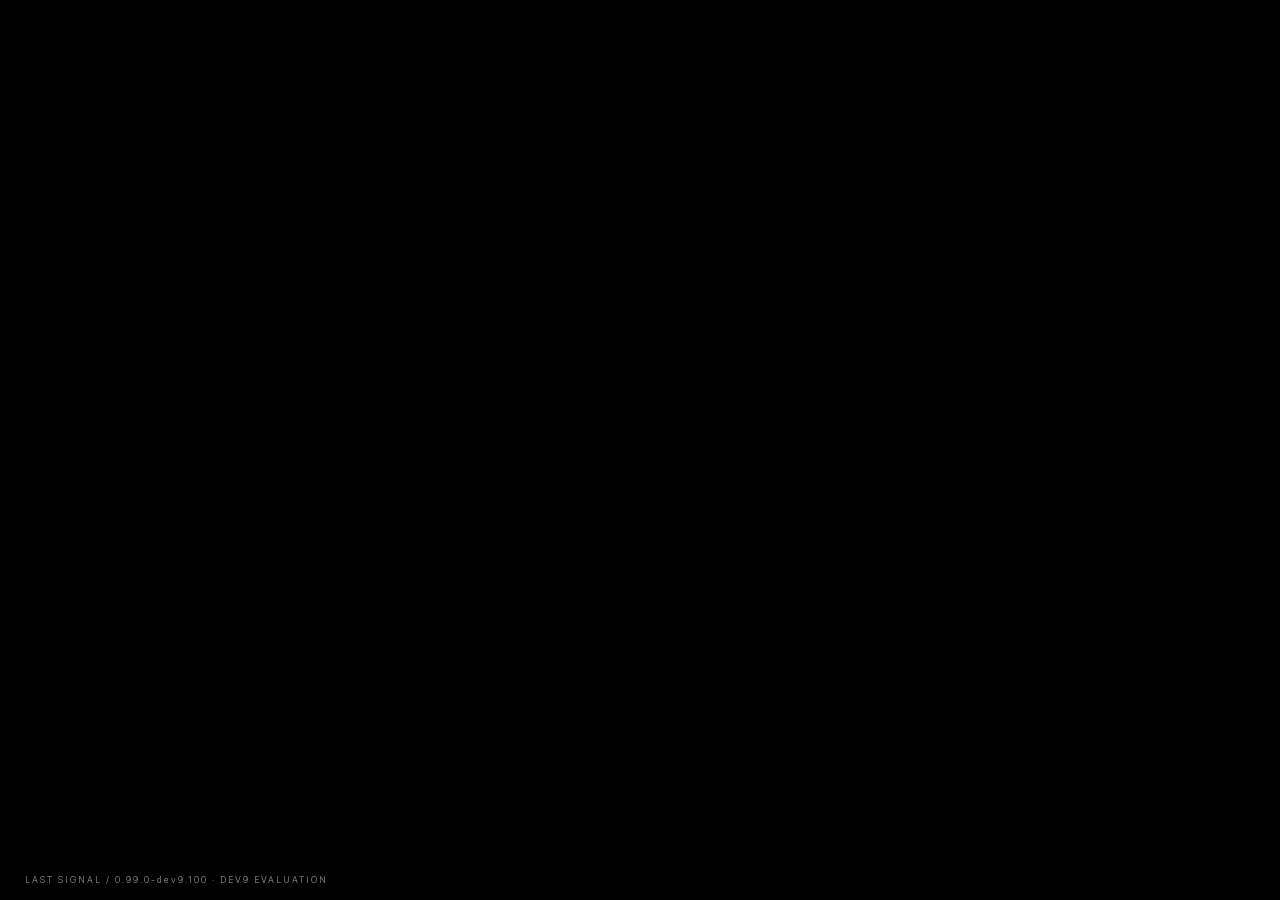
==== commit 80604856: "LAST SIGNAL beta 0.99.0-dev9.100 User-requested in-game art readiness, authoritative naval-sector pr" ====
--- a/index.html
+++ b/index.html
@@ -6,7 +6,7 @@
   <link rel="icon" type="image/png" sizes="48x48" href="assets/social/last-signal-favicon-48-v1.png">
   <meta name="viewport" content="width=device-width, initial-scale=1">
   <meta http-equiv="Content-Security-Policy" content="default-src 'self'; script-src 'self'; style-src 'self'; img-src 'self' data:; connect-src 'self'; object-src 'none'; base-uri 'none'; form-action 'none'">
-  <title>FROZEN BEHAVIOR · NOT RELEASED · 0.99.0-dev9.99 · DEV9 EVALUATION · 마지막 신호 · LAST SIGNAL</title>
+  <title>FROZEN BEHAVIOR · NOT RELEASED · 0.99.0-dev9.100 · DEV9 EVALUATION · 마지막 신호 · LAST SIGNAL</title>
   <meta property="og:type" content="website">
   <meta property="og:site_name" content="LAST SIGNAL">
   <meta property="og:title" content="LAST SIGNAL">
@@ -43,7 +43,7 @@
   <main id="panel"></main>
   <div id="rewardNotice" class="reward-notice" role="status" aria-live="polite"></div>
   <div id="toast" role="status"></div>
-  <div id="version">LAST SIGNAL / 0.99.0-dev9.99 · DEV9 EVALUATION</div>
-  <script type="module" src="runtime/entry2-7E4POX2U.js"></script>
-<script type="module" src="runtime/entry3-MXXQL2OI.js"></script></body>
+  <div id="version">LAST SIGNAL / 0.99.0-dev9.100 · DEV9 EVALUATION</div>
+  <script type="module" src="runtime/entry2-ZAFKF2QU.js"></script>
+<script type="module" src="runtime/entry3-OEDMOBGA.js"></script></body>
 </html>
